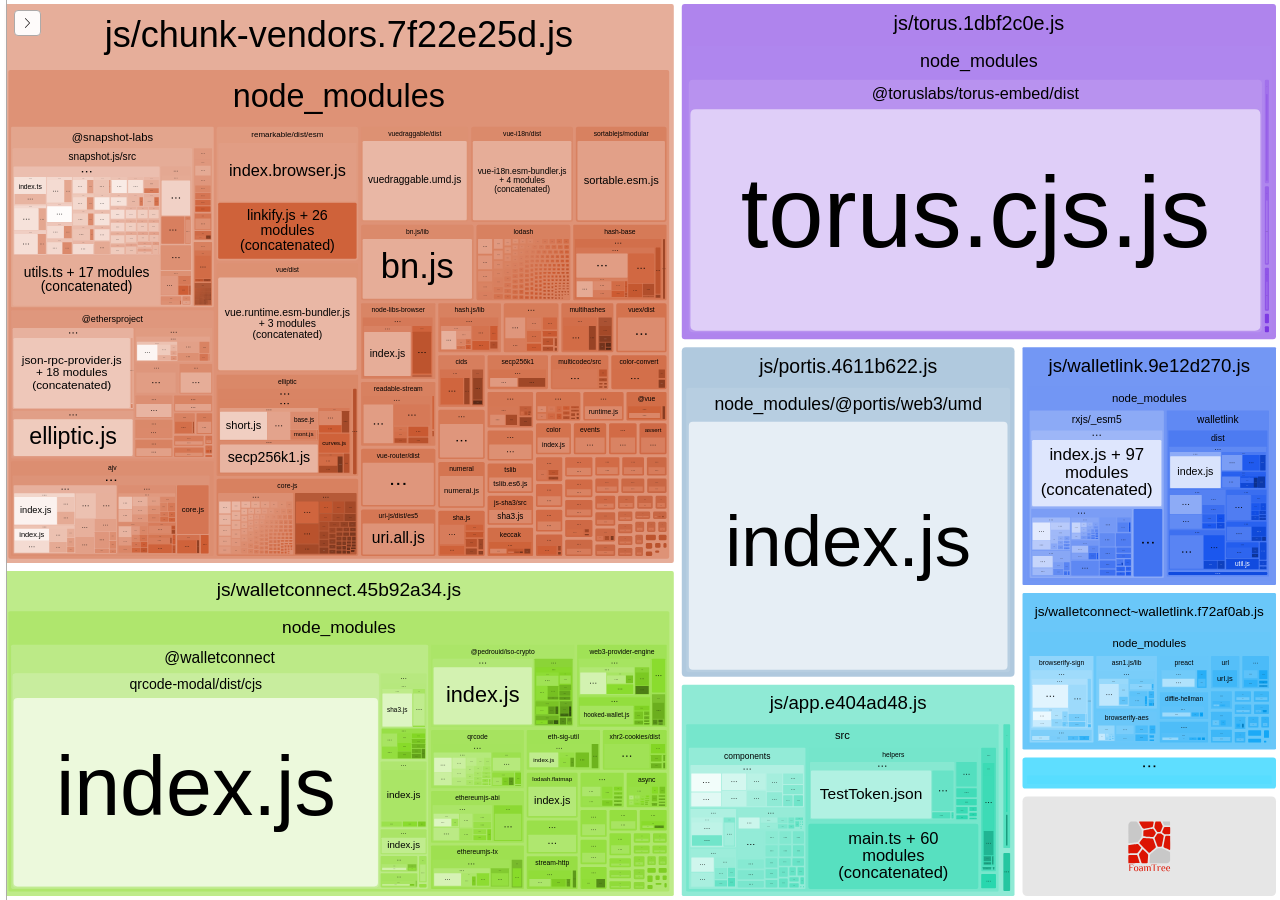
==== report.html @ adf76217 "Updates" ====
<!DOCTYPE html>
<html>
  <head>
    <meta charset="UTF-8"/>
    <meta name="viewport" content="width=device-width, initial-scale=1"/>
    <title>snapshot [1 Feb 2021 at 14:03]</title>
    <link rel="shortcut icon" href="[data-uri]" type="image/x-icon" />

    <script>
      window.enableWebSocket = false;
    </script>
    
  <!-- viewer.js -->
  <script>
    !function(e){var t={};function n(r){if(t[r])return t[r].exports;var i=t[r]={i:r,l:!1,exports:{}};return e[r].call(i.exports,i,i.exports,n),i.l=!0,i.exports}n.m=e,n.c=t,n.d=function(e,t,r){n.o(e,t)||Object.defineProperty(e,t,{enumerable:!0,get:r})},n.r=function(e){"undefined"!=typeof Symbol&&Symbol.toStringTag&&Object.defineProperty(e,Symbol.toStringTag,{value:"Module"}),Object.defineProperty(e,"__esModule",{value:!0})},n.t=function(e,t){if(1&t&&(e=n(e)),8&t)return e;if(4&t&&"object"==typeof e&&e&&e.__esModule)return e;var r=Object.create(null);if(n.r(r),Object.defineProperty(r,"default",{enumerable:!0,value:e}),2&t&&"string"!=typeof e)for(var i in e)n.d(r,i,function(t){return e[t]}.bind(null,i));return r},n.n=function(e){var t=e&&e.__esModule?function(){return e.default}:function(){return e};return n.d(t,"a",t),t},n.o=function(e,t){return Object.prototype.hasOwnProperty.call(e,t)},n.p="/",n(n.s=69)}([function(e,t,n){var r;
/*!
  Copyright (c) 2017 Jed Watson.
  Licensed under the MIT License (MIT), see
  http://jedwatson.github.io/classnames
*/!function(){"use strict";var n={}.hasOwnProperty;function i(){for(var e=[],t=0;t<arguments.length;t++){var r=arguments[t];if(r){var o=typeof r;if("string"===o||"number"===o)e.push(r);else if(Array.isArray(r)&&r.length){var a=i.apply(null,r);a&&e.push(a)}else if("object"===o)for(var s in r)n.call(r,s)&&r[s]&&e.push(s)}}return e.join(" ")}e.exports?(i.default=i,e.exports=i):void 0===(r=function(){return i}.apply(t,[]))||(e.exports=r)}()},function(e,t,n){var r=n(40);"string"==typeof r&&(r=[[e.i,r,""]]);var i={hmr:!0,transform:void 0,insertInto:void 0};n(3)(r,i);r.locals&&(e.exports=r.locals)},function(e,t,n){"use strict";e.exports=function(e){var t=[];return t.toString=function(){return this.map((function(t){var n=function(e,t){var n=e[1]||"",r=e[3];if(!r)return n;if(t&&"function"==typeof btoa){var i=(a=r,"/*# sourceMappingURL=data:application/json;charset=utf-8;base64,"+btoa(unescape(encodeURIComponent(JSON.stringify(a))))+" */"),o=r.sources.map((function(e){return"/*# sourceURL="+r.sourceRoot+e+" */"}));return[n].concat(o).concat([i]).join("\n")}var a;return[n].join("\n")}(t,e);return t[2]?"@media "+t[2]+"{"+n+"}":n})).join("")},t.i=function(e,n){"string"==typeof e&&(e=[[null,e,""]]);for(var r={},i=0;i<this.length;i++){var o=this[i][0];null!=o&&(r[o]=!0)}for(i=0;i<e.length;i++){var a=e[i];null!=a[0]&&r[a[0]]||(n&&!a[2]?a[2]=n:n&&(a[2]="("+a[2]+") and ("+n+")"),t.push(a))}},t}},function(e,t,n){var r,i,o={},a=(r=function(){return window&&document&&document.all&&!window.atob},function(){return void 0===i&&(i=r.apply(this,arguments)),i}),s=function(e,t){return t?t.querySelector(e):document.querySelector(e)},u=function(e){var t={};return function(e,n){if("function"==typeof e)return e();if(void 0===t[e]){var r=s.call(this,e,n);if(window.HTMLIFrameElement&&r instanceof window.HTMLIFrameElement)try{r=r.contentDocument.head}catch(i){r=null}t[e]=r}return t[e]}}(),l=null,c=0,h=[],f=n(29);function d(e,t){for(var n=0;n<e.length;n++){var r=e[n],i=o[r.id];if(i){i.refs++;for(var a=0;a<i.parts.length;a++)i.parts[a](r.parts[a]);for(;a<r.parts.length;a++)i.parts.push(m(r.parts[a],t))}else{var s=[];for(a=0;a<r.parts.length;a++)s.push(m(r.parts[a],t));o[r.id]={id:r.id,refs:1,parts:s}}}}function p(e,t){for(var n=[],r={},i=0;i<e.length;i++){var o=e[i],a=t.base?o[0]+t.base:o[0],s={css:o[1],media:o[2],sourceMap:o[3]};r[a]?r[a].parts.push(s):n.push(r[a]={id:a,parts:[s]})}return n}function g(e,t){var n=u(e.insertInto);if(!n)throw new Error("Couldn't find a style target. This probably means that the value for the 'insertInto' parameter is invalid.");var r=h[h.length-1];if("top"===e.insertAt)r?r.nextSibling?n.insertBefore(t,r.nextSibling):n.appendChild(t):n.insertBefore(t,n.firstChild),h.push(t);else if("bottom"===e.insertAt)n.appendChild(t);else{if("object"!=typeof e.insertAt||!e.insertAt.before)throw new Error("[Style Loader]\n\n Invalid value for parameter 'insertAt' ('options.insertAt') found.\n Must be 'top', 'bottom', or Object.\n (https://github.com/webpack-contrib/style-loader#insertat)\n");var i=u(e.insertAt.before,n);n.insertBefore(t,i)}}function b(e){if(null===e.parentNode)return!1;e.parentNode.removeChild(e);var t=h.indexOf(e);t>=0&&h.splice(t,1)}function v(e){var t=document.createElement("style");if(void 0===e.attrs.type&&(e.attrs.type="text/css"),void 0===e.attrs.nonce){var r=function(){0;return n.nc}();r&&(e.attrs.nonce=r)}return y(t,e.attrs),g(e,t),t}function y(e,t){Object.keys(t).forEach((function(n){e.setAttribute(n,t[n])}))}function m(e,t){var n,r,i,o;if(t.transform&&e.css){if(!(o="function"==typeof t.transform?t.transform(e.css):t.transform.default(e.css)))return function(){};e.css=o}if(t.singleton){var a=c++;n=l||(l=v(t)),r=C.bind(null,n,a,!1),i=C.bind(null,n,a,!0)}else e.sourceMap&&"function"==typeof URL&&"function"==typeof URL.createObjectURL&&"function"==typeof URL.revokeObjectURL&&"function"==typeof Blob&&"function"==typeof btoa?(n=function(e){var t=document.createElement("link");return void 0===e.attrs.type&&(e.attrs.type="text/css"),e.attrs.rel="stylesheet",y(t,e.attrs),g(e,t),t}(t),r=T.bind(null,n,t),i=function(){b(n),n.href&&URL.revokeObjectURL(n.href)}):(n=v(t),r=S.bind(null,n),i=function(){b(n)});return r(e),function(t){if(t){if(t.css===e.css&&t.media===e.media&&t.sourceMap===e.sourceMap)return;r(e=t)}else i()}}e.exports=function(e,t){if("undefined"!=typeof DEBUG&&DEBUG&&"object"!=typeof document)throw new Error("The style-loader cannot be used in a non-browser environment");(t=t||{}).attrs="object"==typeof t.attrs?t.attrs:{},t.singleton||"boolean"==typeof t.singleton||(t.singleton=a()),t.insertInto||(t.insertInto="head"),t.insertAt||(t.insertAt="bottom");var n=p(e,t);return d(n,t),function(e){for(var r=[],i=0;i<n.length;i++){var a=n[i];(s=o[a.id]).refs--,r.push(s)}e&&d(p(e,t),t);for(i=0;i<r.length;i++){var s;if(0===(s=r[i]).refs){for(var u=0;u<s.parts.length;u++)s.parts[u]();delete o[s.id]}}}};var x,w=(x=[],function(e,t){return x[e]=t,x.filter(Boolean).join("\n")});function C(e,t,n,r){var i=n?"":r.css;if(e.styleSheet)e.styleSheet.cssText=w(t,i);else{var o=document.createTextNode(i),a=e.childNodes;a[t]&&e.removeChild(a[t]),a.length?e.insertBefore(o,a[t]):e.appendChild(o)}}function S(e,t){var n=t.css,r=t.media;if(r&&e.setAttribute("media",r),e.styleSheet)e.styleSheet.cssText=n;else{for(;e.firstChild;)e.removeChild(e.firstChild);e.appendChild(document.createTextNode(n))}}function T(e,t,n){var r=n.css,i=n.sourceMap,o=void 0===t.convertToAbsoluteUrls&&i;(t.convertToAbsoluteUrls||o)&&(r=f(r)),i&&(r+="\n/*# sourceMappingURL=data:application/json;base64,"+btoa(unescape(encodeURIComponent(JSON.stringify(i))))+" */");var a=new Blob([r],{type:"text/css"}),s=e.href;e.href=URL.createObjectURL(a),s&&URL.revokeObjectURL(s)}},function(e,t,n){var r=n(32);"string"==typeof r&&(r=[[e.i,r,""]]);var i={hmr:!0,transform:void 0,insertInto:void 0};n(3)(r,i);r.locals&&(e.exports=r.locals)},function(e,t,n){"use strict";
/**
 * filesize
 *
 * @copyright 2018 Jason Mulligan <jason.mulligan@avoidwork.com>
 * @license BSD-3-Clause
 * @version 3.6.1
 */!function(t){var n=/^(b|B)$/,r={iec:{bits:["b","Kib","Mib","Gib","Tib","Pib","Eib","Zib","Yib"],bytes:["B","KiB","MiB","GiB","TiB","PiB","EiB","ZiB","YiB"]},jedec:{bits:["b","Kb","Mb","Gb","Tb","Pb","Eb","Zb","Yb"],bytes:["B","KB","MB","GB","TB","PB","EB","ZB","YB"]}},i={iec:["","kibi","mebi","gibi","tebi","pebi","exbi","zebi","yobi"],jedec:["","kilo","mega","giga","tera","peta","exa","zetta","yotta"]};function o(e){var t=arguments.length>1&&void 0!==arguments[1]?arguments[1]:{},o=[],a=0,s=void 0,u=void 0,l=void 0,c=void 0,h=void 0,f=void 0,d=void 0,p=void 0,g=void 0,b=void 0,v=void 0,y=void 0,m=void 0,x=void 0,w=void 0;if(isNaN(e))throw new Error("Invalid arguments");return l=!0===t.bits,v=!0===t.unix,u=t.base||2,b=void 0!==t.round?t.round:v?1:2,y=void 0!==t.separator&&t.separator||"",m=void 0!==t.spacer?t.spacer:v?"":" ",w=t.symbols||t.suffixes||{},x=2===u&&t.standard||"jedec",g=t.output||"string",h=!0===t.fullform,f=t.fullforms instanceof Array?t.fullforms:[],s=void 0!==t.exponent?t.exponent:-1,c=u>2?1e3:1024,(d=(p=Number(e))<0)&&(p=-p),(-1===s||isNaN(s))&&(s=Math.floor(Math.log(p)/Math.log(c)))<0&&(s=0),s>8&&(s=8),0===p?(o[0]=0,o[1]=v?"":r[x][l?"bits":"bytes"][s]):(a=p/(2===u?Math.pow(2,10*s):Math.pow(1e3,s)),l&&(a*=8)>=c&&s<8&&(a/=c,s++),o[0]=Number(a.toFixed(s>0?b:0)),o[1]=10===u&&1===s?l?"kb":"kB":r[x][l?"bits":"bytes"][s],v&&(o[1]="jedec"===x?o[1].charAt(0):s>0?o[1].replace(/B$/,""):o[1],n.test(o[1])&&(o[0]=Math.floor(o[0]),o[1]=""))),d&&(o[0]=-o[0]),o[1]=w[o[1]]||o[1],"array"===g?o:"exponent"===g?s:"object"===g?{value:o[0],suffix:o[1],symbol:o[1]}:(h&&(o[1]=f[s]?f[s]:i[x][s]+(l?"bit":"byte")+(1===o[0]?"":"s")),y.length>0&&(o[0]=o[0].toString().replace(".",y)),o.join(m))}o.partial=function(e){return function(t){return o(t,e)}},e.exports=o}("undefined"!=typeof window&&window)},function(e,t,n){var r=n(48);"string"==typeof r&&(r=[[e.i,r,""]]);var i={hmr:!0,transform:void 0,insertInto:void 0};n(3)(r,i);r.locals&&(e.exports=r.locals)},function(e,t,n){var r=n(37);"string"==typeof r&&(r=[[e.i,r,""]]);var i={hmr:!0,transform:void 0,insertInto:void 0};n(3)(r,i);r.locals&&(e.exports=r.locals)},function(e,t,n){var r=n(59),i=n(14),o=/[&<>"']/g,a=RegExp(o.source);e.exports=function(e){return(e=i(e))&&a.test(e)?e.replace(o,r):e}},function(e,t,n){var r=n(30);"string"==typeof r&&(r=[[e.i,r,""]]);var i={hmr:!0,transform:void 0,insertInto:void 0};n(3)(r,i);r.locals&&(e.exports=r.locals)},function(e,t,n){var r=n(31);"string"==typeof r&&(r=[[e.i,r,""]]);var i={hmr:!0,transform:void 0,insertInto:void 0};n(3)(r,i);r.locals&&(e.exports=r.locals)},function(e,t,n){var r=n(36);"string"==typeof r&&(r=[[e.i,r,""]]);var i={hmr:!0,transform:void 0,insertInto:void 0};n(3)(r,i);r.locals&&(e.exports=r.locals)},function(e,t,n){var r=n(61);"string"==typeof r&&(r=[[e.i,r,""]]);var i={hmr:!0,transform:void 0,insertInto:void 0};n(3)(r,i);r.locals&&(e.exports=r.locals)},function(e,t,n){var r=n(19).Symbol;e.exports=r},function(e,t,n){var r=n(56);e.exports=function(e){return null==e?"":r(e)}},function(e,t,n){var r=n(28);"string"==typeof r&&(r=[[e.i,r,""]]);var i={hmr:!0,transform:void 0,insertInto:void 0};n(3)(r,i);r.locals&&(e.exports=r.locals)},function(e,t,n){var r=n(38);"string"==typeof r&&(r=[[e.i,r,""]]);var i={hmr:!0,transform:void 0,insertInto:void 0};n(3)(r,i);r.locals&&(e.exports=r.locals)},function(e,t,n){var r=n(39);"string"==typeof r&&(r=[[e.i,r,""]]);var i={hmr:!0,transform:void 0,insertInto:void 0};n(3)(r,i);r.locals&&(e.exports=r.locals)},function(e,t){e.exports=function(e){var t=typeof e;return null!=e&&("object"==t||"function"==t)}},function(e,t,n){var r=n(42),i="object"==typeof self&&self&&self.Object===Object&&self,o=r||i||Function("return this")();e.exports=o},function(e,t,n){var r=n(44),i=n(47);e.exports=function(e){return"symbol"==typeof e||i(e)&&"[object Symbol]"==r(e)}},function(e,t){var n=RegExp("[\\u200d\\ud800-\\udfff\\u0300-\\u036f\\ufe20-\\ufe2f\\u20d0-\\u20ff\\ufe0e\\ufe0f]");e.exports=function(e){return n.test(e)}},function(e,t){
/**
 * Carrot Search FoamTree HTML5 (demo variant)
 * v3.4.5, 4fa198d722d767b68d0409e88290ea6de98d1eaa/4fa198d7, build FOAMTREE-SOFTWARE4-DIST-39, Jul 26, 2017
 * 
 * Carrot Search confidential.
 * Copyright 2002-2017, Carrot Search s.c, All Rights Reserved.
 */
!function(){var e,t=function(){var e,n=window.navigator.userAgent;try{window.localStorage.setItem("ftap5caavc","ftap5caavc"),window.localStorage.removeItem("ftap5caavc"),e=!0}catch(r){e=!1}return{of:function(){return/webkit/i.test(n)},mf:function(){return/Mac/.test(n)},lf:function(){return/iPad|iPod|iPhone/.test(n)},hf:function(){return/Android/.test(n)},ii:function(){return"ontouchstart"in window||!!window.DocumentTouch&&document instanceof window.DocumentTouch},hi:function(){return e},gi:function(){var e=document.createElement("canvas");return!(!e.getContext||!e.getContext("2d"))},Dd:function(e,n){return[].forEach&&t.gi()?e&&e():n&&n()}}}(),n=function(){function e(){return window.performance&&(window.performance.now||window.performance.mozNow||window.performance.msNow||window.performance.oNow||window.performance.webkitNow)||Date.now}var t=e();return{create:function(){return{now:(t=e(),function(){return t.call(window.performance)})};var t},now:function(){return t.call(window.performance)}}}();function r(){function r(){if(!u)throw"AF0";var e=n.now();0!==l&&(o.Kd=e-l),l=e,s=s.filter((function(e){return null!==e})),o.frames++;for(var t=0;t<s.length;t++){var r=s[t];null!==r&&(!0===r.ye.call(r.Yg)?s[t]=null:m.Sc(r.repeat)&&(r.repeat=r.repeat-1,0>=r.repeat&&(s[t]=null)))}s=s.filter((function(e){return null!==e})),u=!1,i(),0!==(e=n.now()-e)&&(o.Jd=e),o.totalTime+=e,o.Oe=1e3*o.frames/o.totalTime,l=0===s.length?0:n.now()}function i(){0<s.length&&!u&&(u=!0,a(r))}var o=this.rg={frames:0,totalTime:0,Jd:0,Kd:0,Oe:0};e=o;var a=t.lf()?function(e){window.setTimeout(e,0)}:window.requestAnimationFrame||window.webkitRequestAnimationFrame||window.mozRequestAnimationFrame||window.oRequestAnimationFrame||window.msRequestAnimationFrame||function(){var e=n.create();return function(t){var n=0;window.setTimeout((function(){var r=e.now();t(),n=e.now()-r}),16>n?16-n:0)}}(),s=[],u=!1,l=0;this.repeat=function(e,t,n){this.cancel(e),s.push({ye:e,Yg:n,repeat:t}),i()},this.d=function(e,t){this.repeat(e,1,t)},this.cancel=function(e){for(var t=0;t<s.length;t++){var n=s[t];null!==n&&n.ye===e&&(s[t]=null)}},this.k=function(){s=[]}}var i,o=t.Dd((function(){function e(){this.buffer=[],this.oa=0,this.Gc=m.extend({},s)}function t(e){return function(){var t,n=this.buffer,r=this.oa;for(n[r++]="call",n[r++]=e,n[r++]=arguments.length,t=0;t<arguments.length;t++)n[r++]=arguments[t];this.oa=r}}function n(e){return function(){return r[e].apply(r,arguments)}}(i=document.createElement("canvas")).width=1,i.height=1;var r=i.getContext("2d"),i=["font"],a="fillStyle globalAlpha globalCompositeOperation lineCap lineDashOffset lineJoin lineWidth miterLimit shadowBlur shadowColor shadowOffsetX shadowOffsetY strokeStyle textAlign textBaseline".split(" "),s={};return a.concat(i).forEach((function(e){s[e]=r[e]})),e.prototype.clear=function(){this.oa=0},e.prototype.Na=function(){return 0===this.oa},e.prototype.Ta=function(e){e instanceof o?function(e,t,n){for(var r=0,i=e.oa,o=e.buffer;r<n;)o[i++]=t[r++];e.oa=i}(e,this.buffer,this.oa):function(e,t,n,r){for(var i=0;i<n;)switch(t[i++]){case"set":e[t[i++]]=t[i++];break;case"setGlobalAlpha":e[t[i++]]=t[i++]*r;break;case"call":var o=t[i++];switch(t[i++]){case 0:e[o]();break;case 1:e[o](t[i++]);break;case 2:e[o](t[i++],t[i++]);break;case 3:e[o](t[i++],t[i++],t[i++]);break;case 4:e[o](t[i++],t[i++],t[i++],t[i++]);break;case 5:e[o](t[i++],t[i++],t[i++],t[i++],t[i++]);break;case 6:e[o](t[i++],t[i++],t[i++],t[i++],t[i++],t[i++]);break;case 7:e[o](t[i++],t[i++],t[i++],t[i++],t[i++],t[i++],t[i++]);break;case 8:e[o](t[i++],t[i++],t[i++],t[i++],t[i++],t[i++],t[i++],t[i++]);break;case 9:e[o](t[i++],t[i++],t[i++],t[i++],t[i++],t[i++],t[i++],t[i++],t[i++]);break;default:throw"CB0"}}}(e,this.buffer,this.oa,m.B(e.globalAlpha,1))},e.prototype.replay=e.prototype.Ta,e.prototype.d=function(){return new e},e.prototype.scratch=e.prototype.d,"arc arcTo beginPath bezierCurveTo clearRect clip closePath drawImage fill fillRect fillText lineTo moveTo putImageData quadraticCurveTo rect rotate scale setLineDash setTransform stroke strokeRect strokeText transform translate".split(" ").forEach((function(n){e.prototype[n]=t(n)})),["measureText","createLinearGradient","createRadialGradient","createPattern","getLineDash"].forEach((function(t){e.prototype[t]=n(t)})),["save","restore"].forEach((function(r){e.prototype[r]=function(e,t){return function(){e.apply(this,arguments),t.apply(this,arguments)}}(t(r),n(r))})),i.forEach((function(t){Object.defineProperty(e.prototype,t,{set:function(e){r[t]=e,this.Gc[t]=e;var n=this.buffer;n[this.oa++]="set",n[this.oa++]=t,n[this.oa++]=e},get:function(){return this.Gc[t]}})})),a.forEach((function(t){Object.defineProperty(e.prototype,t,{set:function(e){this.Gc[t]=e;var n=this.buffer;n[this.oa++]="globalAlpha"===t?"setGlobalAlpha":"set",n[this.oa++]=t,n[this.oa++]=e},get:function(){return this.Gc[t]}})})),e.prototype.roundRect=function(e,t,n,r,i){this.beginPath(),this.moveTo(e+i,t),this.lineTo(e+n-i,t),this.quadraticCurveTo(e+n,t,e+n,t+i),this.lineTo(e+n,t+r-i),this.quadraticCurveTo(e+n,t+r,e+n-i,t+r),this.lineTo(e+i,t+r),this.quadraticCurveTo(e,t+r,e,t+r-i),this.lineTo(e,t+i),this.quadraticCurveTo(e,t,e+i,t),this.closePath()},e.prototype.fillPolygonWithText=function(e,t,n,r,i){i||(i={});var a={sb:m.B(i.maxFontSize,D.Ea.sb),Zc:m.B(i.minFontSize,D.Ea.Zc),lineHeight:m.B(i.lineHeight,D.Ea.lineHeight),pb:m.B(i.horizontalPadding,D.Ea.pb),eb:m.B(i.verticalPadding,D.Ea.eb),tb:m.B(i.maxTotalTextHeight,D.Ea.tb),fontFamily:m.B(i.fontFamily,D.Ea.fontFamily),fontStyle:m.B(i.fontStyle,D.Ea.fontStyle),fontVariant:m.B(i.fontVariant,D.Ea.fontVariant),fontWeight:m.B(i.fontWeight,D.Ea.fontWeight),verticalAlign:m.B(i.verticalAlign,D.Ea.verticalAlign)},s=i.cache;if(s&&m.Q(i,"area")){s.jd||(s.jd=new o);var u=i.area,l=m.B(i.cacheInvalidationThreshold,.05);e=D.xe(a,this,r,e,z.q(e,{}),{x:t,y:n},i.allowForcedSplit||!1,i.allowEllipsis||!1,s,u,l,i.invalidateCache)}else e=D.Le(a,this,r,e,z.q(e,{}),{x:t,y:n},i.allowForcedSplit||!1,i.allowEllipsis||!1);return e.la?{fit:!0,lineCount:e.mc,fontSize:e.fontSize,box:{x:e.da.x,y:e.da.y,w:e.da.f,h:e.da.i},ellipsis:e.ec}:{fit:!1}},e})),a=t.Dd((function(){function e(e){this.O=e,this.d=[],this.Ib=[void 0],this.Nc=["#SIZE#px sans-serif"],this.Ld=[0],this.Md=[1],this.ie=[0],this.je=[0],this.ke=[0],this.Qd=[10],this.hc=[10],this.Sb=[this.Ib,this.Nc,this.hc,this.Ld,this.Md,this.ie,this.Qd,this.je,this.ke],this.ga=[1,0,0,1,0,0]}function t(e){var t=e.O,n=e.Sb[0].length-1;e.Ib[n]&&(t.setLineDash(e.Ib[n]),t.Tj=e.Ld[n]),t.miterLimit=e.Qd[n],t.lineWidth=e.Md[n],t.shadowBlur=e.ie[n],t.shadowOffsetX=e.je[n],t.shadowOffsetY=e.ke[n],t.font=e.Nc[n].replace("#SIZE#",e.hc[n].toString())}function n(e,t,n){return e*n[0]+t*n[2]+n[4]}function r(e,t,n){return e*n[1]+t*n[3]+n[5]}function i(e,t){for(var n=0;n<e.length;n++)e[n]*=t[0];return e}e.prototype.save=function(){this.d.push(this.ga.slice(0));for(var e=0;e<this.Sb.length;e++){var t=this.Sb[e];t.push(t[t.length-1])}this.O.save()},e.prototype.restore=function(){this.ga=this.d.pop();for(var e=0;e<this.Sb.length;e++)this.Sb[e].pop();this.O.restore(),t(this)},e.prototype.scale=function(e,n){(r=this.ga)[0]*=e,r[1]*=e,r[2]*=n,r[3]*=n;var r=this.ga,o=this.Sb,a=o[0].length-1,s=this.Ib[a];for(s&&i(s,r),s=2;s<o.length;s++){o[s][a]*=r[0]}t(this)},e.prototype.translate=function(e,t){var n=this.ga;n[4]+=n[0]*e+n[2]*t,n[5]+=n[1]*e+n[3]*t},["moveTo","lineTo"].forEach((function(t){e.prototype[t]=function(e){return function(t,i){var o=this.ga;return this.O[e].call(this.O,n(t,i,o),r(t,i,o))}}(t)})),["clearRect","fillRect","strokeRect","rect"].forEach((function(t){e.prototype[t]=function(e){return function(t,i,o,a){var s=this.ga;return this.O[e].call(this.O,n(t,i,s),r(t,i,s),o*s[0],a*s[3])}}(t)})),"fill stroke beginPath closePath clip createImageData createPattern getImageData putImageData getLineDash setLineDash".split(" ").forEach((function(t){e.prototype[t]=function(e){return function(){return this.O[e].apply(this.O,arguments)}}(t)})),[{vb:"lineDashOffset",zb:function(e){return e.Ld}},{vb:"lineWidth",zb:function(e){return e.Md}},{vb:"miterLimit",zb:function(e){return e.Qd}},{vb:"shadowBlur",zb:function(e){return e.ie}},{vb:"shadowOffsetX",zb:function(e){return e.je}},{vb:"shadowOffsetY",zb:function(e){return e.ke}}].forEach((function(t){Object.defineProperty(e.prototype,t.vb,{set:function(e){var n=t.zb(this);e*=this.ga[0],n[n.length-1]=e,this.O[t.vb]=e}})}));var o=/(\d+(?:\.\d+)?)px/;return Object.defineProperty(e.prototype,"font",{set:function(e){var t=o.exec(e);if(1<t.length){var n=this.hc.length-1;this.hc[n]=parseFloat(t[1]),this.Nc[n]=e.replace(o,"#SIZE#px"),this.O.font=this.Nc[n].replace("#SIZE#",(this.hc[n]*this.ga[0]).toString())}}}),"fillStyle globalAlpha globalCompositeOperation lineCap lineJoin shadowColor strokeStyle textAlign textBaseline".split(" ").forEach((function(t){Object.defineProperty(e.prototype,t,{set:function(e){this.O[t]=e}})})),e.prototype.arc=function(e,t,i,o,a,s){var u=this.ga;this.O.arc(n(e,t,u),r(e,t,u),i*u[0],o,a,s)},e.prototype.arcTo=function(e,t,i,o,a){var s=this.ga;this.O.arc(n(e,t,s),r(e,t,s),n(i,o,s),r(i,o,s),a*s[0])},e.prototype.bezierCurveTo=function(e,t,i,o,a,s){var u=this.ga;this.O.bezierCurveTo(n(e,t,u),r(e,t,u),n(i,o,u),r(i,o,u),n(a,s,u),r(a,s,u))},e.prototype.drawImage=function(e,t,i,o,a,s,u,l,c){function h(t,i,o,a){d.push(n(t,i,f)),d.push(r(t,i,f)),o=m.V(o)?e.width:o,a=m.V(a)?e.height:a,d.push(o*f[0]),d.push(a*f[3])}var f=this.ga,d=[e];m.V(s)?h(t,i,o,a):h(s,u,l,c),this.O.drawImage.apply(this.O,d)},e.prototype.quadraticCurveTo=function(e,t,i,o){var a=this.ga;this.O.quadraticCurveTo(n(e,t,a),r(e,t,a),n(i,o,a),r(i,o,a))},e.prototype.fillText=function(e,t,i,o){var a=this.ga;this.O.fillText(e,n(t,i,a),r(t,i,a),m.Sc(o)?o*a[0]:1e20)},e.prototype.setLineDash=function(e){e=i(e.slice(0),this.ga),this.Ib[this.Ib.length-1]=e,this.O.setLineDash(e)},e})),s=(i=!t.of()||t.lf()||t.hf()?1:7,{eh:function(){function e(e){e.beginPath(),u.le(e,l)}(a=document.createElement("canvas")).width=800,a.height=600;var t,r=a.getContext("2d"),o=a.width,a=a.height,s=0,l=[{x:0,y:100}];for(t=1;6>=t;t++)s=2*t*Math.PI/6,l.push({x:0+100*Math.sin(s),y:0+100*Math.cos(s)});t={polygonPlainFill:[e,function(e){e.fillStyle="rgb(255, 0, 0)",e.fill()}],polygonPlainStroke:[e,function(e){e.strokeStyle="rgb(128, 0, 0)",e.lineWidth=2,e.closePath(),e.stroke()}],polygonGradientFill:[e,function(e){var t=e.createRadialGradient(0,0,10,0,0,60);t.addColorStop(0,"rgb(255, 0, 0)"),t.addColorStop(1,"rgb(255, 255, 0)"),e.fillStyle=t,e.fill()}],polygonGradientStroke:[e,function(e){var t=e.createLinearGradient(-100,-100,100,100);t.addColorStop(0,"rgb(224, 0, 0)"),t.addColorStop(1,"rgb(32, 0, 0)"),e.strokeStyle=t,e.lineWidth=2,e.closePath(),e.stroke()}],polygonExposureShadow:[e,function(e){e.shadowBlur=50,e.shadowColor="rgba(0, 0, 0, 1)",e.fillStyle="rgba(0, 0, 0, 1)",e.globalCompositeOperation="source-over",e.fill(),e.shadowBlur=0,e.shadowColor="transparent",e.globalCompositeOperation="destination-out",e.fill()}],labelPlainFill:[function(e){e.fillStyle="#000",e.font="24px sans-serif",e.textAlign="center"},function(e){e.fillText("Some text",0,-16),e.fillText("for testing purposes",0,16)}]},s=100/Object.keys(t).length;var c,h=n.now(),f={};for(c in t){var d,p=t[c],g=n.now(),b=0;do{for(r.save(),r.translate(Math.random()*o,Math.random()*a),d=3*Math.random()+.5,r.scale(d,d),d=0;d<p.length;d++)p[d](r);r.restore(),b++,d=n.now()}while(d-g<s);f[c]=i*(d-g)/b}return f.total=n.now()-h,f}}),u={le:function(e,t){var n=t[0];e.moveTo(n.x,n.y);for(var r=t.length-1;0<r;r--)n=t[r],e.lineTo(n.x,n.y)},rj:function(e,t,n,r){var i,o,a,s,u,l=[],c=0,h=t.length;for(a=0;a<h;a++)i=t[a],o=t[(a+1)%h],i=z.d(i,o),i=Math.sqrt(i),l.push(i),c+=i;n=r*(n+.5*r*c/h),r={};c={};var f={};for(a=0;a<h;a++)i=t[a],o=t[(a+1)%h],s=t[(a+2)%h],u=l[(a+1)%h],u=Math.min(.5,n/u),z.Aa(1-u,o,s,c),z.Aa(u,o,s,f),0==a&&(s=Math.min(.5,n/l[0]),z.Aa(s,i,o,r),e.moveTo(r.x,r.y)),e.quadraticCurveTo(o.x,o.y,c.x,c.y),e.lineTo(f.x,f.y);return!0}};function l(e){function t(e){c[e].style.opacity=f*h[e]}function n(e){e.width=Math.round(o*e.n),e.height=Math.round(a*e.n)}function r(){return/relative|absolute|fixed/.test(window.getComputedStyle(i,null).getPropertyValue("position"))}var i,o,a,s,u,l=[],c={},h={},f=0;this.H=function(t){i=t,r()||(i.style.position="relative"),0!=i.clientWidth&&0!=i.clientHeight||I.Pa("element has zero dimensions: "+i.clientWidth+" x "+i.clientHeight+"."),i.innerHTML="",o=i.clientWidth,a=i.clientHeight,s=0!==o?o:void 0,u=0!==a?a:void 0,"embedded"===i.getAttribute("data-foamtree")&&I.Pa("visualization already embedded in the element."),i.setAttribute("data-foamtree","embedded"),e.c.p("stage:initialized",this,i,o,a)},this.lb=function(){i.removeAttribute("data-foamtree"),l=[],c={},e.c.p("stage:disposed",this,i)},this.k=function(){if(r()||(i.style.position="relative"),o=i.clientWidth,a=i.clientHeight,0!==o&&0!==a&&(o!==s||a!==u)){for(var t=l.length-1;0<=t;t--)n(l[t]);e.c.p("stage:resized",s,u,o,a),s=o,u=a}},this.fj=function(e,t){e.n=t,n(e)},this.oc=function(r,o,a){var s=document.createElement("canvas");return s.setAttribute("style","position: absolute; top: 0; bottom: 0; left: 0; right: 0; width: 100%; height: 100%; -webkit-touch-callout: none; -webkit-user-select: none; -moz-user-select: none; -ms-user-select: none; user-select: none;"),s.n=o,n(s),l.push(s),c[r]=s,h[r]=1,t(r),a||i.appendChild(s),e.c.p("stage:newLayer",r,s),s},this.kc=function(e,n){return m.V(n)||(h[e]=n,t(e)),h[e]},this.d=function(e){return m.V(e)||(f=e,m.Ga(c,(function(e,n){t(n)}))),f}}function c(e){function t(e,t,n){return y=!0,p.x=0,p.y=0,g.x=0,g.y=0,a=f,s.x=d.x,s.y=d.y,t(),u*=e,l=n?u/a:e,l=Math.max(.25/a,l),!0}function n(e,t){return t.x=e.x/f+d.x,t.y=e.y/f+d.y,t}function r(e,t,n,r,i,o,a,s,u){var l=(e-n)*(o-s)-(t-r)*(i-a);return!(1e-5>Math.abs(l))&&(u.x=((e*r-t*n)*(i-a)-(e-n)*(i*s-o*a))/l,u.y=((e*r-t*n)*(o-s)-(t-r)*(i*s-o*a))/l,!0)}var i,o,a=1,s={x:0,y:0},u=1,l=1,c=1,h={x:0,y:0},f=1,d={x:0,y:0},p={x:0,y:0},g={x:0,y:0},b={x:0,y:0,f:0,i:0},v={x:0,y:0,f:0,i:0,scale:1},y=!0;e.c.j("stage:initialized",(function(e,t,n,r){i=n,o=r,b.x=0,b.y=0,b.f=n,b.i=r,v.x=0,v.y=0,v.f=n,v.i=r,v.scale=1})),e.c.j("stage:resized",(function(e,t,n,r){function a(e){e.x*=l,e.y*=c}function u(e){a(e),e.f*=l,e.i*=c}i=n,o=r;var l=n/e,c=r/t;a(s),a(d),a(h),a(p),a(g),u(b),u(v)})),this.Yb=function(e,r){return t(r,(function(){n(e,h)}),!0)},this.Y=function(e,n){if(1==Math.round(1e4*n)/1e4){var i=b.x-d.x,o=b.y-d.y;return t(1,(function(){}),!0),this.d(-i,-o)}return t(n,(function(){for(var t=!1;!t;){t=Math.random();var n=Math.random(),i=Math.random(),o=Math.random();t=r(e.x+t*e.f,e.y+n*e.i,b.x+t*b.f,b.y+n*b.i,e.x+i*e.f,e.y+o*e.i,b.x+i*b.f,b.y+o*b.i,h)}}),!0)},this.sc=function(e,n){var a,s,u,l;return(a=e.f/e.i)<(s=i/o)?(u=e.i*s,l=e.i,a=e.x-.5*(u-e.f),s=e.y):a>s?(u=e.f,l=e.f*o/i,a=e.x,s=e.y-.5*(l-e.i)):(a=e.x,s=e.y,u=e.f,l=e.i),a-=u*n,u*=1+2*n,r(a,s-=l*n,d.x,d.y,a+u,s,d.x+i/f,d.y,h)?t(i/f/u,m.ta,!1):(y=!1,this.d(f*(d.x-a),f*(d.y-s)))},this.d=function(e,t){var n=Math.round(1e4*e)/1e4,r=Math.round(1e4*t)/1e4;return g.x+=n/f,g.y+=r/f,0!==n||0!==r},this.reset=function(e){return e&&this.content(0,0,i,o),this.Y({x:b.x+d.x,y:b.y+d.y,f:b.f/f,i:b.i/f},c/u)},this.Qb=function(e){c=Math.min(1,Math.round(1e4*(e||u))/1e4)},this.k=function(){return d.x<b.x?(b.x-d.x)*f:d.x+i/f>b.x+b.f?-(d.x+i/f-b.x-b.f)*f:0},this.A=function(){return d.y<b.y?(b.y-d.y)*f:d.y+o/f>b.y+b.i?-(d.y+o/f-b.y-b.i)*f:0},this.update=function(e){var t=Math.abs(Math.log(l));6>t?t=2:(t/=4,t+=3*t*(1<l?e:1-e)),t=1<l?Math.pow(e,t):1-Math.pow(1-e,t),f=a*(t=(y?t:1)*(l-1)+1),d.x=h.x-(h.x-s.x)/t,d.y=h.y-(h.y-s.y)/t,d.x-=p.x*(1-e)+g.x*e,d.y-=p.y*(1-e)+g.y*e,1===e&&(p.x=g.x,p.y=g.y),v.x=d.x,v.y=d.y,v.f=i/f,v.i=o/f,v.scale=f},this.S=function(e){return e.x=v.x,e.y=v.y,e.scale=v.scale,e},this.absolute=function(e,t){return n(e,t||{})},this.nd=function(e,t){var n=t||{};return n.x=(e.x-d.x)*f,n.y=(e.y-d.y)*f,n},this.Hc=function(e){return this.scale()<c/e},this.Rd=function(){return m.Fd(f,1)},this.scale=function(){return Math.round(1e4*f)/1e4},this.content=function(e,t,n,r){b.x=e,b.y=t,b.f=n,b.i=r},this.Jc=function(e,t){var n;for(n=e.length-1;0<=n;n--){var r=e[n];r.save(),r.scale(f,f),r.translate(-d.x,-d.y)}for(t(v),n=e.length-1;0<=n;n--)(r=e[n]).restore()}}var h=new function(){function e(e){if("hsl"==e.model||"hsla"==e.model)return e;var t,n=e.r/=255,r=e.g/=255,i=e.b/=255,o=Math.max(n,r,i),a=(o+(u=Math.min(n,r,i)))/2;if(o==u)t=u=0;else{var s=o-u,u=.5<a?s/(2-o-u):s/(o+u);switch(o){case n:t=(r-i)/s+(r<i?6:0);break;case r:t=(i-n)/s+2;break;case i:t=(n-r)/s+4}t/=6}return e.h=360*t,e.s=100*u,e.l=100*a,e.model="hsl",e}var t={h:0,s:0,l:0,a:1,model:"hsla"};this.Ba=function(n){return m.Tc(n)?e(h.Hg(n)):m.jc(n)?e(n):t},this.Hg=function(e){var n;return(n=/rgba\(\s*([^,\s]+)\s*,\s*([^,\s]+)\s*,\s*([^,\s]+)\s*,\s*([^,\s]+)\s*\)/.exec(e))&&5==n.length?{r:parseFloat(n[1]),g:parseFloat(n[2]),b:parseFloat(n[3]),a:parseFloat(n[4]),model:"rgba"}:(n=/hsla\(\s*([^,\s]+)\s*,\s*([^,%\s]+)%\s*,\s*([^,\s%]+)%\s*,\s*([^,\s]+)\s*\)/.exec(e))&&5==n.length?{h:parseFloat(n[1]),s:parseFloat(n[2]),l:parseFloat(n[3]),a:parseFloat(n[4]),model:"hsla"}:(n=/rgb\(\s*([^,\s]+)\s*,\s*([^,\s]+)\s*,\s*([^,\s]+)\s*\)/.exec(e))&&4==n.length?{r:parseFloat(n[1]),g:parseFloat(n[2]),b:parseFloat(n[3]),a:1,model:"rgb"}:(n=/hsl\(\s*([^,\s]+)\s*,\s*([^,\s%]+)%\s*,\s*([^,\s%]+)%\s*\)/.exec(e))&&4==n.length?{h:parseFloat(n[1]),s:parseFloat(n[2]),l:parseFloat(n[3]),a:1,model:"hsl"}:(n=/#([0-9a-fA-F]{2})([0-9a-fA-F]{2})([0-9a-fA-F]{2})/.exec(e))&&4==n.length?{r:parseInt(n[1],16),g:parseInt(n[2],16),b:parseInt(n[3],16),a:1,model:"rgb"}:(n=/#([0-9a-fA-F])([0-9a-fA-F])([0-9a-fA-F])/.exec(e))&&4==n.length?{r:17*parseInt(n[1],16),g:17*parseInt(n[2],16),b:17*parseInt(n[3],16),a:1,model:"rgb"}:t},this.Cg=function(e){function t(e,t,n){return 0>n&&(n+=1),1<n&&(n-=1),n<1/6?e+6*(t-e)*n:.5>n?t:n<2/3?e+(t-e)*(2/3-n)*6:e}if("rgb"==e.model||"rgba"==e.model)return Math.sqrt(e.r*e.r*.241+e.g*e.g*.691+e.b*e.b*.068)/255;var n,r;n=e.l/100;var i=e.s/100;if(r=e.h/360,0==e.Wj)n=e=r=n;else{var o=2*n-(i=.5>n?n*(1+i):n+i-n*i);n=t(o,i,r+1/3),e=t(o,i,r),r=t(o,i,r-1/3)}return Math.sqrt(65025*n*n*.241+65025*e*e*.691+65025*r*r*.068)/255},this.Ng=function(e){if(m.Tc(e))return e;if(!m.jc(e))return"#000";switch(e.model){case"hsla":return h.Ig(e);case"hsl":return h.Ac(e);case"rgba":return h.Lg(e);case"rgb":return h.Kg(e);default:return"#000"}},this.Lg=function(e){return"rgba("+(.5+e.r|0)+","+(.5+e.g|0)+","+(.5+e.b|0)+","+e.a+")"},this.Kg=function(e){return"rgba("+(.5+e.r|0)+","+(.5+e.g|0)+","+(.5+e.b|0)+")"},this.Ig=function(e){return"hsla("+(.5+e.h|0)+","+(.5+e.s|0)+"%,"+(.5+e.l|0)+"%,"+e.a+")"},this.Ac=function(e){return"hsl("+(.5+e.h|0)+","+(.5+e.s|0)+"%,"+(.5+e.l|0)+"%)"},this.Y=function(e,t,n){return"hsl("+(.5+e|0)+","+(.5+t|0)+"%,"+(.5+n|0)+"%)"}};function f(){var e,t=!1,n=[],r=this,i=new function(){this.N=function(i){return i&&(t?i.apply(r,e):n.push(i)),this},this.ih=function(e){return r=e,{then:this.N}}};this.J=function(){e=arguments;for(var i=0;i<n.length;i++)n[i].apply(r,e);return t=!0,this},this.L=function(){return i}}function d(e){var t=new f,n=e.length;if(0<e.length)for(var r=e.length-1;0<=r;r--)e[r].N((function(){0==--n&&t.J()}));else t.J();return t.L()}function p(e){var t=0;this.d=function(){t++},this.k=function(){0===--t&&e()},this.clear=function(){t=0},this.A=function(){return 0===t}}var g=function(e,t,n,r){return r=r||{},e=e.getBoundingClientRect(),r.x=t-e.left,r.y=n-e.top,r};function b(){var e=document,t={};this.addEventListener=function(n,r){var i=t[n];i||(i=[],t[n]=i),i.push(r),e.addEventListener(n,r)},this.d=function(){m.Ga(t,(function(t,n){for(var r=t.length-1;0<=r;r--)e.removeEventListener(n,t[r])}))}}function v(e){function n(e){return function(t){r(t)&&e.apply(this,arguments)}}function r(t){for(t=t.target;t;){if(t===e)return!0;t=t.parentElement}return!1}function i(e,t,n){o(e,n=n||{});for(var r=0;r<t.length;r++)t[r].call(e.target,n);return(void 0===n.Mb&&n.zi||"prevent"===n.Mb)&&e.preventDefault(),n}function o(t,n){return g(e,t.clientX,t.clientY,n),n.altKey=t.altKey,n.metaKey=t.metaKey,n.ctrlKey=t.ctrlKey,n.shiftKey=t.shiftKey,n.xb=3===t.which,n}var a=new b,s=[],u=[],l=[],c=[],h=[],f=[],d=[],p=[],v=[],y=[],m=[];this.d=function(e){s.push(e)},this.k=function(e){h.push(e)},this.ya=function(e){u.push(e)},this.Ba=function(e){l.push(e)},this.Pa=function(e){c.push(e)},this.Aa=function(e){m.push(e)},this.za=function(e){f.push(e)},this.Ja=function(e){d.push(e)},this.Y=function(e){p.push(e)},this.A=function(e){v.push(e)},this.S=function(e){y.push(e)},this.lb=function(){a.d()};var x,w,C,S,T={x:0,y:0},M={x:0,y:0},k=!1,j=!1;a.addEventListener("mousedown",n((function(t){if(t.target!==e){var n=i(t,l);M.x=n.x,M.y=n.y,T.x=n.x,T.y=n.y,k=!0,i(t,p),w=!1,x=window.setTimeout((function(){100>z.d(T,n)&&(window.clearTimeout(S),i(t,u),w=!0)}),400)}}))),a.addEventListener("mouseup",(function(e){if(i(e,c),k){if(j&&i(e,y),window.clearTimeout(x),!w&&!j&&r(e)){var t=function(e){var t={};return t.x=e.pageX,t.y=e.pageY,t}(e);C&&100>z.d(t,C)?i(e,h):i(e,s),C=t,S=window.setTimeout((function(){C=null}),350)}j=k=!1}})),a.addEventListener("mousemove",(function(e){var t=o(e,{});r(e)&&i(e,f,{type:"move"}),T.x=t.x,T.y=t.y,k&&!j&&100<z.d(M,T)&&(j=!0),j&&i(e,v,t)})),a.addEventListener("mouseout",n((function(e){i(e,d,{type:"out"})}))),a.addEventListener(void 0!==document.onmousewheel?"mousewheel":"MozMousePixelScroll",n((function(e){var n=e.wheelDelta,r=e.detail;i(e,m,{wd:(r?n?0<n/r/40*r?1:-1:-r/(t.mf()?40:19):n/40)/3,zi:!0})}))),a.addEventListener("contextmenu",n((function(e){e.preventDefault()})))}var y=function(){function e(e){return function(t){return Math.pow(t,e)}}function t(e){return function(t){return 1-Math.pow(1-t,e)}}function n(e){return function(t){return 1>(t*=2)?.5*Math.pow(t,e):1-.5*Math.abs(Math.pow(2-t,e))}}function r(e){return function(t){for(var n=0;n<e.length;n++)t=(0,e[n])(t);return t}}return{pa:function(e){switch(e){case"linear":return y.Jb;case"bounce":return y.Vg;case"squareIn":return y.og;case"squareOut":return y.Rb;case"squareInOut":return y.pg;case"cubicIn":return y.Zg;case"cubicOut":return y.ze;case"cubicInOut":return y.$g;case"quadIn":return y.Ri;case"quadOut":return y.Ti;case"quadInOut":return y.Si;default:return y.Jb}},Jb:function(e){return e},Vg:r([n(2),function(e){return 0===e?0:1===e?1:e*(e*(e*(e*(25.9425*e-85.88)+105.78)-58.69)+13.8475)}]),og:e(2),Rb:t(2),pg:n(2),Zg:e(3),ze:t(3),$g:n(3),Ri:e(2),Ti:t(2),Si:n(2),d:r}}(),m={V:function(e){return void 0===e},nf:function(e){return null===e},Sc:function(e){return"[object Number]"===Object.prototype.toString.call(e)},Tc:function(e){return"[object String]"===Object.prototype.toString.call(e)},Gd:function(e){return"function"==typeof e},jc:function(e){return e===Object(e)},Fd:function(e,t){return 1e-6>e-t&&-1e-6<e-t},jf:function(e){return m.V(e)||m.nf(e)||m.Tc(e)&&!/\S/.test(e)},Q:function(e,t){return e&&e.hasOwnProperty(t)},ob:function(e,t){if(e)for(var n=t.length-1;0<=n;n--)if(e.hasOwnProperty(t[n]))return!0;return!1},extend:function(e){return m.dh(Array.prototype.slice.call(arguments,1),(function(t){if(t)for(var n in t)t.hasOwnProperty(n)&&(e[n]=t[n])})),e},A:function(e,t){return e.map((function(e){return e[t]}),[])},dh:function(e,t,n){null!=e&&(e.forEach?e.forEach(t,n):m.Ga(e,t,n))},Ga:function(e,t,n){for(var r in e)if(e.hasOwnProperty(r)&&!1===t.call(n,e[r],r,e))break},B:function(){for(var e=0;e<arguments.length;e++){var t=arguments[e];if(!(m.V(t)||m.Sc(t)&&isNaN(t)||m.Tc(t)&&m.jf(t)))return t}},cg:function(e,t){var n=e.indexOf(t);0<=n&&e.splice(n,1)},ah:function(e,t,n){var r;return function(){var i=this,o=arguments,a=n&&!r;clearTimeout(r),r=setTimeout((function(){r=null,n||e.apply(i,o)}),t),a&&e.apply(i,o)}},defer:function(e){setTimeout(e,1)},k:function(e){return e},ta:function(){}},x=function(e,n,r){return t.hi()?function(){var t=n+":"+JSON.stringify(arguments),i=window.localStorage.getItem(t);return i&&(i=JSON.parse(i)),i&&Date.now()-i.t<r?i.v:(i=e.apply(this,arguments),window.localStorage.setItem(t,JSON.stringify({v:i,t:Date.now()})),i)}:e},w=function(e,t){function n(){var n=[];if(Array.isArray(e))for(var r=0;r<e.length;r++){var i=e[r];i&&n.push(i.apply(t,arguments))}else e&&n.push(e.apply(t,arguments));return n}return n.empty=function(){return 0===e.length&&!m.Gd(e)},n};function C(){var e={};this.j=function(t,n){var r=e[t];r||(r=[],e[t]=r),r.push(n)},this.p=function(t,n){var r=e[t];if(r)for(var i=Array.prototype.slice.call(arguments,1),o=0;o<r.length;o++)r[o].apply(this,i)}}var S=function(e){for(var t="",n=0;n<e.length;n++)t+=String.fromCharCode(1^e.charCodeAt(n));return t};function T(e){function t(t,n,r){var l,c=this,h=0;this.id=a++,this.name=r||"{unnamed on "+t+"}",this.target=function(){return t},this.Gb=function(){return-1!=u.indexOf(c)},this.start=function(){if(!c.Gb()){if(-1==u.indexOf(c)){var t=s.now();!0===c.xf(t)&&(u=u.slice()).push(c)}0<u.length&&e.repeat(i)}return this},this.stop=function(){for(o(c);l<n.length;l++){var e=n[l];e.jb&&e.Ya.call()}return this},this.eg=function(){l=void 0},this.xf=function(e){var t;if(h++,0!==n.length)for(m.V(l)?(t=n[l=0]).W&&t.W.call(t,e,h,c):t=n[l];l<n.length;){if(t.Ya&&t.Ya.call(t,e,h,c))return!0;t.Da&&t.Da.call(t,e,h,c),m.V(l)&&(l=-1),++l<n.length&&((t=n[l]).W&&t.W.call(t,e,h,c))}return!1}}function r(e){return m.V(e)?u.slice():u.filter((function(t){return t.target()===e}))}function i(){!function(){var e=s.now();u.forEach((function(t){!0!==t.xf(e)&&o(t)}))}(),0==u.length&&e.cancel(i)}function o(e){u=u.filter((function(t){return t!==e}))}var a=0,s=n.create(),u=[];this.d=function(){for(var e=u.length-1;0<=e;e--)u[e].stop();u=[]},this.D=function(){function e(){}function n(e){var t,n,r=e.target,i=e.duration,o=e.ca;this.W=function(){for(var i in t={},e.G)r.hasOwnProperty(i)&&(t[i]={start:m.V(e.G[i].start)?r[i]:m.Gd(e.G[i].start)?e.G[i].start.call(void 0):e.G[i].start,end:m.V(e.G[i].end)?r[i]:m.Gd(e.G[i].end)?e.G[i].end.call(void 0):e.G[i].end,P:m.V(e.G[i].P)?y.Jb:e.G[i].P});n=s.now()},this.Ya=function(){var e,a=s.now()-n;a=0===i?1:Math.min(i,a)/i;for(e in t){var u=t[e];r[e]=u.start+(u.end-u.start)*u.P(a)}return o&&o.call(r,a),1>a}}function i(e,t,n){this.jb=n,this.Ya=function(){return e.call(t),!1}}function o(e){var t;this.W=function(n,r){t=r+e},this.Ya=function(e,n){return n<t}}function a(e){var t;this.W=function(n){t=n+e},this.Ya=function(e){return e<t}}function u(e){this.W=function(){e.forEach((function(e){e.start()}))},this.Ya=function(){for(var t=0;t<e.length;t++)if(e[t].Gb())return!0;return!1}}return e.m=function(e,r){return new function(){function s(t,n,r,o){return n?(m.V(r)&&(r=e),t.Bb(new i(n,r,o))):t}var l=[];this.Bb=function(e){return l.push(e),this},this.fb=function(e){return this.Bb(new a(e))},this.oe=function(e){return this.Bb(new o(e||1))},this.call=function(e,t){return s(this,e,t,!1)},this.jb=function(e,t){return s(this,e,t,!0)},this.ia=function(t){return m.V(t.target)&&(t.target=e),this.Bb(new n(t))},this.Za=function(e){return this.Bb(new u(e))},this.eg=function(){return this.Bb({Ya:function(e,t){return t.eg(),!0}})},this.xa=function(){return new t(e,l,r)},this.start=function(){return this.xa().start()},this.Fg=function(){var e=new f;return this.oe().call(e.J).xa(),e.L()},this.bb=function(){var e=this.Fg();return this.start(),e}}},e.tc=function(t){return r(t).forEach((function(e){e.stop()})),e.m(t,void 0)},e}()}var M=function(){var e={He:function(e,t){if(e.e)for(var n=e.e,r=0;r<n.length;r++)t(n[r],r)},Kc:function(t,n){if(t.e)for(var r=t.e,i=0;i<r.length;i++)if(!1===e.Kc(r[i],n)||!1===n(r[i],i))return!1}};return e.F=e.Kc,e.Lc=function(t,n){if(t.e)for(var r=t.e,i=0;i<r.length;i++)if(!1===n(r[i],i)||!1===e.Lc(r[i],n))return!1},e.Fa=function(t,n){if(t.e)for(var r=t.e,i=0;i<r.length;i++)if(!1===e.Fa(r[i],n))return!1;return n(t)},e.Nj=e.Fa,e.xd=function(t,n){!1!==n(t)&&e.Lc(t,n)},e.Mc=function(t,n){var r=[];return e.Lc(t,(function(e){r.push(e)})),n?r.filter(n):r},e.Ge=function(e,t){for(var n=e.parent;n&&!1!==t(n);)n=n.parent},e.ki=function(e,t){for(var n=e.parent;n&&n!==t;)n=n.parent;return!!n},e}(),z=new function(){function e(e,t){var n=e.x-t.x,r=e.y-t.y;return n*n+r*r}function t(e,t,n){for(var r=0;r<e.length;r++){var i=z.za(e[r],e[r+1]||e[0],t,n,!0);if(i)return i}}return this.za=function(e,t,n,r,i){var o=e.x;e=e.y;var a=t.x-o;t=t.y-e;var s=n.x,u=n.y;n=r.x-s;var l=r.y-u;if(!(1e-12>=(r=a*l-n*t)&&-1e-12<=r)&&(n=((s-=o)*l-n*(u-=e))/r,0<=(r=(s*t-a*u)/r)&&(i||1>=r)&&0<=n&&1>=n))return{x:o+a*n,y:e+t*n}},this.Jg=function(e,t,n,r){var i=e.x;e=e.y;var o=t.x-i;t=t.y-e;var a=n.x;n=n.y;var s=r.x-a,u=o*(r=r.y-n)-s*t;if(!(1e-12>=u&&-1e-12<=u)&&(0<=(r=((a-i)*r-s*(n-e))/u)&&1>=r))return{x:i+o*r,y:e+t*r}},this.Bc=function(e,n,r){for(var i,o=z.k(n,{}),a=(l=z.k(r,{})).x-o.x,s=l.y-o.y,u=[],l=0;l<r.length;l++)i=r[l],u.push({x:i.x-a,y:i.y-s});for(r=[],i=[],l=0;l<e.length;l++){var c=e[l];(f=t(n,o,c))?(r.push(f),i.push(t(u,o,c))):(r.push(null),i.push(null))}for(l=0;l<e.length;l++)if(f=r[l],c=i[l],f&&c){n=e[l];u=o;var h=f.x-o.x,f=f.y-o.y;if(1e-12<(f=Math.sqrt(h*h+f*f))){h=n.x-o.x;var d=n.y-o.y;f=Math.sqrt(h*h+d*d)/f;n.x=u.x+f*(c.x-u.x),n.y=u.y+f*(c.y-u.y)}else n.x=u.x,n.y=u.y}for(l=0;l<e.length;l++)(i=e[l]).x+=a,i.y+=s},this.q=function(e,t){if(0!==e.length){var n,r,i,o;n=r=e[0].x,i=o=e[0].y;for(var a=e.length;0<--a;)n=Math.min(n,e[a].x),r=Math.max(r,e[a].x),i=Math.min(i,e[a].y),o=Math.max(o,e[a].y);return t.x=n,t.y=i,t.f=r-n,t.i=o-i,t}},this.A=function(e){return[{x:e.x,y:e.y},{x:e.x+e.f,y:e.y},{x:e.x+e.f,y:e.y+e.i},{x:e.x,y:e.y+e.i}]},this.k=function(e,t){for(var n=0,r=0,i=e.length,o=e[0],a=0,s=1;s<i-1;s++){var u=e[s],l=e[s+1],c=o.y+u.y+l.y,h=(u.x-o.x)*(l.y-o.y)-(l.x-o.x)*(u.y-o.y);n=n+h*(o.x+u.x+l.x),r=r+h*c,a=a+h}return t.x=n/(3*a),t.y=r/(3*a),t.ja=a/2,t},this.re=function(e,t){this.k(e,t),t.Ob=Math.sqrt(t.ja/Math.PI)},this.Va=function(e,t){for(var n=0;n<e.length;n++){var r=e[n],i=e[n+1]||e[0];if(0>(t.y-r.y)*(i.x-r.x)-(t.x-r.x)*(i.y-r.y))return!1}return!0},this.Mg=function(e,t,n){var r=e.x,i=t.x;if(e.x>t.x&&(r=t.x,i=e.x),i>n.x+n.f&&(i=n.x+n.f),r<n.x&&(r=n.x),r>i)return!1;var o=e.y,a=t.y,s=t.x-e.x;return 1e-7<Math.abs(s)&&(o=(a=(t.y-e.y)/s)*r+(e=e.y-a*e.x),a=a*i+e),o>a&&(r=a,a=o,o=r),a>n.y+n.i&&(a=n.y+n.i),o<n.y&&(o=n.y),o<=a},this.se=function(n,r,i,o,a){var s,u;function l(i,o,a){if(r.x===f.x&&r.y===f.y)return a;var l=t(n,r,f),h=Math.sqrt(e(l,r)/(i*i+o*o));return h<c?(c=h,s=l.x,u=l.y,0!==o?Math.abs(u-r.y)/Math.abs(o):Math.abs(s-r.x)/Math.abs(i)):a}o=m.B(o,.5),a=m.B(a,.5),i=m.B(i,1);var c=Number.MAX_VALUE;u=s=0;var h,f={x:0,y:0},d=o*i;return i*=1-o,o=1-a,f.x=r.x-d,f.y=r.y-a,h=l(d,a,h),f.x=r.x+i,f.y=r.y-a,h=l(i,a,h),f.x=r.x-d,f.y=r.y+o,h=l(d,o,h),f.x=r.x+i,f.y=r.y+o,l(i,o,h)},this.Eg=function(e,t){function n(e,t,n){var r=t.x,i=n.x;t=t.y;var o=i-r,a=(n=n.y)-t;return Math.abs(a*e.x-o*e.y-r*n+i*t)/Math.sqrt(o*o+a*a)}for(var r=e.length,i=n(t,e[r-1],e[0]),o=0;o<r-1;o++){var a=n(t,e[o],e[o+1]);a<i&&(i=a)}return i},this.Wb=function(e,t,n){var r;n={x:t.x+Math.cos(n),y:t.y-Math.sin(n)};var i=[],o=[],a=e.length;for(r=0;r<a;r++){if((s=z.Jg(e[r],e[(r+1)%a],t,n))&&(i.push(s),2==o.push(r)))break}if(2==i.length){var s=i[0],u=(i=i[1],o[0]),l=(o=o[1],[i,s]);for(r=u+1;r<=o;r++)l.push(e[r]);for(r=[s,i];o!=u;)o=(o+1)%a,r.push(e[o]);return e=[l,r],a=n.x-t.x,r=i.x-s.x,0===a&&(a=n.y-t.y,r=i.y-s.y),(0>a?-1:0<a?1:0)!=(0>r?-1:0<r?1:0)&&e.reverse(),e}},this.Aa=function(e,t,n,r){return r.x=e*(t.x-n.x)+n.x,r.y=e*(t.y-n.y)+n.y,r},this.d=e,this.qe=function(e,n,r){if(m.Sc(n))n=2*Math.PI*n/360;else{var i=z.q(e,{});switch(n){case"random":n=Math.random()*Math.PI*2;break;case"top":n=Math.atan2(-i.i,0);break;case"bottom":n=Math.atan2(i.i,0);break;case"topleft":n=Math.atan2(-i.i,-i.f);break;default:n=Math.atan2(i.i,i.f)}}return i=z.k(e,{}),z.Aa(r,t(e,i,{x:i.x+Math.cos(n),y:i.y+Math.sin(n)}),i,{})},this},k=new function(){function e(e,t){this.face=e,this.kd=t,this.pc=this.dd=null}function t(e,t,n){this.ma=[e,t,n],this.C=Array(3);var r=t.y-e.y,i=n.z-e.z,o=t.x-e.x;t=t.z-e.z;var a=n.x-e.x;e=n.y-e.y,this.Oa={x:r*i-t*e,y:t*a-o*i,z:o*e-r*a},this.kb=[],this.td=this.visible=!1}this.S=function(r){function o(t,n,r){var i,o,a=t.ma[0],u=(h=t.Oa).x,l=h.y,h=h.z,f=Array(c);for(i=(n=n.kb).length,s=0;s<i;s++)f[(o=n[s].kd).index]=!0,0>u*(o.x-a.x)+l*(o.y-a.y)+h*(o.z-a.z)&&e.d(t,o);for(i=(n=r.kb).length,s=0;s<i;s++)!0!==f[(o=n[s].kd).index]&&0>u*(o.x-a.x)+l*(o.y-a.y)+h*(o.z-a.z)&&e.d(t,o)}var a,s,u,l,c=r.length;for(a=0;a<c;a++)r[a].index=a,r[a].$b=null;var h,f=[];if(0<(h=function(){function n(e,n,r,i){var o=(n.y-e.y)*(r.z-e.z)-(n.z-e.z)*(r.y-e.y),a=(n.z-e.z)*(r.x-e.x)-(n.x-e.x)*(r.z-e.z),s=(n.x-e.x)*(r.y-e.y)-(n.y-e.y)*(r.x-e.x);return o*i.x+a*i.y+s*i.z>o*e.x+a*e.y+s*e.z?new t(e,n,r):new t(r,n,e)}function i(e,t,n,r){function i(e,t,n){return(e=e.ma)[((t=e[0]==t?0:e[1]==t?1:2)+1)%3]!=n?(t+2)%3:t}t.C[i(t,n,r)]=e,e.C[i(e,r,n)]=t}if(4>c)return 0;var o=r[0],a=r[1],s=r[2],u=r[3],l=n(o,a,s,u),h=n(o,s,u,a),d=n(o,a,u,s),p=n(a,s,u,o);for(i(l,h,s,o),i(l,d,o,a),i(l,p,a,s),i(h,d,u,o),i(h,p,s,u),i(d,p,u,a),f.push(l,h,d,p),o=4;o<c;o++)for(a=r[o],s=0;4>s;s++)l=(u=f[s]).ma[0],0>(h=u.Oa).x*(a.x-l.x)+h.y*(a.y-l.y)+h.z*(a.z-l.z)&&e.d(u,a);return 4}())){for(;h<c;){if((u=r[h]).$b){for(a=u.$b;null!==a;)a.face.visible=!0,a=a.pc;var d,p;a=0;e:for(;a<f.length;a++)if(l=f[a],!1===l.visible){var g=l.C;for(s=0;3>s;s++)if(!0===g[s].visible){d=l,p=s;break e}}l=[];g=[];var b=d,v=p;do{if(l.push(b),g.push(v),v=(v+1)%3,!1===b.C[v].visible)do{for(a=b.ma[v],b=b.C[v],s=0;3>s;s++)b.ma[s]==a&&(v=s)}while(!1===b.C[v].visible&&(b!==d||v!==p))}while(b!==d||v!==p);var y=null,m=null;for(a=0;a<l.length;a++){b=l[a],v=g[a];var x,w=b.C[v],C=b.ma[(v+1)%3],S=b.ma[v],T=C.y-u.y,M=S.z-u.z,z=C.x-u.x,k=C.z-u.z,j=S.x-u.x,L=S.y-u.y;0<i.length?((x=i.pop()).ma[0]=u,x.ma[1]=C,x.ma[2]=S,x.Oa.x=T*M-k*L,x.Oa.y=k*j-z*M,x.Oa.z=z*L-T*j,x.kb.length=0,x.visible=!1,x.td=!0):x={ma:[u,C,S],C:Array(3),Oa:{x:T*M-k*L,y:k*j-z*M,z:z*L-T*j},kb:[],visible:!1},f.push(x),b.C[v]=x,x.C[1]=b,null!==m&&(m.C[0]=x,x.C[2]=m),m=x,null===y&&(y=x),o(x,b,w)}for(m.C[0]=y,y.C[2]=m,a=[],s=0;s<f.length;s++)if(!0===(l=f[s]).visible){for(b=(g=l.kb).length,u=0;u<b;u++)y=(v=g[u]).dd,m=v.pc,null!==y&&(y.pc=m),null!==m&&(m.dd=y),null===y&&(v.kd.$b=m),n.push(v);l.td&&i.push(l)}else a.push(l);f=a}h++}for(a=0;a<f.length;a++)(l=f[a]).td&&i.push(l)}return{Je:f}},e.d=function(t,r){var i;0<n.length?((i=n.pop()).face=t,i.kd=r,i.pc=null,i.dd=null):i=new e(t,r),t.kb.push(i);var o=r.$b;null!==o&&(o.dd=i),i.pc=o,r.$b=i};for(var n=Array(2e3),r=0;r<n.length;r++)n[r]=new e(null,null);var i=Array(1e3);for(r=0;r<i.length;r++)i[r]={ma:Array(3),C:Array(3),Oa:{x:0,y:0,z:0},kb:[],visible:!1}},j=new function(){function e(e,n,r,i,o,a,s,u){var l=(e-r)*(a-u)-(n-i)*(o-s);return Math.abs(l)<t?void 0:{x:((e*i-n*r)*(o-s)-(e-r)*(o*u-a*s))/l,y:((e*i-n*r)*(a-u)-(n-i)*(o*u-a*s))/l}}var t=1e-12;return this.cb=function(n,r){for(var i=n[0],o=i.x,a=i.y,s=i.x,u=i.y,l=n.length-1;0<l;l--)i=n[l],o=Math.min(o,i.x),a=Math.min(a,i.y),s=Math.max(s,i.x),u=Math.max(u,i.y);if(s-o<3*r||u-a<3*r)i=void 0;else{e:{for(null==(i=!0)&&(i=!1),o=[],a=n.length,s=0;s<=a;s++){u=n[s%a],l=n[(s+1)%a];var c,h,f,d=n[(s+2)%a];c=l.x-u.x,h=l.y-u.y;var p=r*c/(f=Math.sqrt(c*c+h*h)),g=r*h/f;if(c=d.x-l.x,h=d.y-l.y,c=r*c/(f=Math.sqrt(c*c+h*h)),h=r*h/f,(u=e(u.x-g,u.y+p,l.x-g,l.y+p,l.x-h,l.y+c,d.x-h,d.y+c))&&(o.push(u),d=o.length,i&&3<=d&&(u=o[d-3],l=o[d-2],d=o[d-1],0>(l.x-u.x)*(d.y-u.y)-(d.x-u.x)*(l.y-u.y)))){i=void 0;break e}}o.shift(),i=3>o.length?void 0:o}if(!i)e:{for(o=n.slice(0),i=0;i<n.length;i++){if(s=n[i%n.length],d=(l=n[(i+1)%n.length]).x-s.x,a=l.y-s.y,d=r*d/(u=Math.sqrt(d*d+a*a)),u=r*a/u,a=s.x-u,s=s.y+d,u=l.x-u,l=l.y+d,0!=o.length){for(g=a-u,h=s-l,d=[],c=f=!0,p=void 0,p=0;p<o.length;p++){var b=g*(s-o[p].y)-(a-o[p].x)*h;b<=t&&b>=-t&&(b=0),d.push(b),0<b&&(f=!1),0>b&&(c=!1)}if(f)o=[];else if(!c){for(g=[],p=0;p<o.length;p++)h=(p+1)%o.length,f=d[p],c=d[h],0<=f&&g.push(o[p]),(0<f&&0>c||0>f&&0<c)&&g.push(e(o[p].x,o[p].y,o[h].x,o[h].y,a,s,u,l));o=g}}if(3>o.length){i=void 0;break e}}i=o}}return i},this},L=new function(){function e(e){for(var t=o=e[0].x,n=a=e[0].y,r=1;r<e.length;r++){var i=e[r],o=Math.min(o,i.x),a=Math.min(a,i.y);t=Math.max(t,i.x),n=Math.max(n,i.y)}return[{x:o+2*(e=t-o),y:a+2*(n-=a),f:0},{x:o+2*e,y:a-2*n,f:0},{x:o-2*e,y:a+2*n,f:0}]}this.S=function(t,n){function r(e){var t=[e[0]],n=e[0][0],r=e[0][1],i=e.length,o=1;e:for(;o<i;o++)for(var a=1;a<i;a++){var s=e[a];if(null!==s){if(s[1]===n){if(t.unshift(s),n=s[0],e[a]=null,t.length===i)break e;continue}if(s[0]===r&&(t.push(s),r=s[1],e[a]=null,t.length===i))break e}}return t[0][0]!=t[i-1][1]&&t.push([t[i-1][1],t[0][0]]),t}function i(e,t,n,r){var i,o=[],a=[],s=n.length,u=t.length,l=0,c=-1,h=-1,f=-1,d=null,p=r;for(r=0;r<s;r++){var g=(p+1)%s,b=n[p][0],v=n[g][0];if(z.d(b.ha,v.ha)>1e-12)if(b.ub&&v.ub){var y=[],m=[];for(i=0;i<u&&(c=(l+1)%u,!(d=z.za(t[l],t[c],b.ha,v.ha,!1))||(m.push(l),2!==y.push(d)));i++)l=c;if(2===y.length){if(c=y[1],b=(d=z.d(b.ha,y[0]))<(c=z.d(b.ha,c))?0:1,d=d<c?1:0,c=m[b],-1===h&&(h=c),-1!==f)for(;c!=f;)f=(f+1)%u,o.push(t[f]),a.push(null);o.push(y[b],y[d]),a.push(n[p][2],null),f=m[d]}}else if(b.ub&&!v.ub)for(i=0;i<u;i++){if(c=(l+1)%u,d=z.za(t[l],t[c],b.ha,v.ha,!1)){if(-1!==f)for(y=f;l!=y;)y=(y+1)%u,o.push(t[y]),a.push(null);o.push(d),a.push(n[p][2]),-1===h&&(h=l);break}l=c}else if(!b.ub&&v.ub)for(i=0;i<u;i++){if(c=(l+1)%u,d=z.za(t[l],t[c],b.ha,v.ha,!1)){o.push(b.ha,d),a.push(n[p][2],null),f=l;break}l=c}else o.push(b.ha),a.push(n[p][2]);p=g}if(0==o.length)a=o=null;else if(-1!==f)for(;h!=f;)f=(f+1)%u,o.push(t[f]),a.push(null);e.o=o,e.C=a}if(1===t.length)t[0].o=n.slice(0),t[0].C=[];else{var o,a;a=e(n);var s,u=[];for(o=0;o<a.length;o++)s=a[o],u.push({x:s.x,y:s.y,z:s.x*s.x+s.y*s.y-s.f});for(o=0;o<t.length;o++)(s=t[o]).o=null,u.push({x:s.x,y:s.y,z:s.x*s.x+s.y*s.y-s.f});var l=k.S(u).Je;for(function(){for(o=0;o<l.length;o++){var e=l[o],t=(i=e.ma)[0],n=i[1],r=i[2],i=t.x,a=t.y,s=(t=t.z,n.x),u=n.y,c=(n=n.z,r.x),h=r.y,f=(r=r.z,i*(u-h)+s*(h-a)+c*(a-u));e.ha={x:-(a*(n-r)+u*(r-t)+h*(t-n))/f/2,y:-(t*(s-c)+n*(c-i)+r*(i-s))/f/2}}}(),function(e){for(o=0;o<l.length;o++){var t=l[o];t.ub=!z.Va(e,t.ha)}}(n),u=function(e,t){var n,r=Array(t.length);for(n=0;n<r.length;n++)r[n]=[];for(n=0;n<e.length;n++){var i=e[n];if(!(0>i.Oa.z))for(var o=i.C,a=0;a<o.length;a++){var s=o[a];if(!(0>s.Oa.z)){var u=(l=i.ma)[(a+1)%3].index,l=l[a].index;2<u&&r[u-3].push([i,s,2<l?t[l-3]:null])}}}return r}(l,t),o=0;o<t.length;o++)if(0!==(s=u[o]).length){var c=t[o],h=(s=r(s)).length,f=-1;for(a=0;a<h;a++)s[a][0].ub&&(f=a);if(0<=f)i(c,n,s,f);else{f=[];var d=[];for(a=0;a<h;a++)z.d(s[a][0].ha,s[(a+1)%h][0].ha)>1e-12&&(f.push(s[a][0].ha),d.push(s[a][2]));c.o=f,c.C=d}c.o&&3>c.o.length&&(c.o=null,c.C=null)}}},this.zc=function(t,n){var r,i,o=!1,a=t.length;for(i=0;i<a;i++)null===(r=t[i]).o&&(o=!0),r.pe=r.f;if(o){o=e(n);var s,u,l=[];for(i=t.length,r=0;r<o.length;r++)s=o[r],l.push({x:s.x,y:s.y,z:s.x*s.x+s.y*s.y});for(r=0;r<i;r++)s=t[r],l.push({x:s.x,y:s.y,z:s.x*s.x+s.y*s.y});for(s=k.S(l).Je,o=Array(i),r=0;r<i;r++)o[r]={};for(l=s.length,r=0;r<l;r++)if(0<(u=s[r]).Oa.z){var c=u.ma,h=c.length;for(u=0;u<h-1;u++){var f=c[u].index-3,d=c[u+1].index-3;0<=f&&0<=d&&(o[f][d]=!0,o[d][f]=!0)}u=c[0].index-3,0<=d&&0<=u&&(o[d][u]=!0,o[u][d]=!0)}for(r=0;r<i;r++){u=o[r],s=t[r];var p;d=Number.MAX_VALUE,l=null;for(p in u)u=t[p],d>(c=z.d(s,u))&&(d=c,l=u);s.Uj=l,s.vf=Math.sqrt(d)}for(i=0;i<a;i++)r=t[i],p=Math.min(Math.sqrt(r.f),.95*r.vf),r.f=p*p;for(this.S(t,n),i=0;i<a;i++)(r=t[i]).pe!==r.f&&0<r.uc&&(p=Math.min(r.uc,r.pe-r.f),r.f+=p,r.uc-=p)}}},_=new function(){this.Dg=function(e){for(var t=0,n=(e=e.e).length,r=0;r<n;r++){var i=e[r];if(i.o){var o=i.x,a=i.y;z.k(i.o,i),t<(i=(0<(o-=i.x)?o:-o)+(0<(i=a-i.y)?i:-i))&&(t=i)}}return t},this.ya=function(e,t){var n,r,i,o,a=e.e;switch(t){case"random":return e.e[Math.floor(a.length*Math.random())];case"topleft":var s=(n=a[0]).x+n.y;for(o=1;o<a.length;o++)(i=(r=a[o]).x+r.y)<s&&(s=i,n=r);return n;case"bottomright":for(s=(n=a[0]).x+n.y,o=1;o<a.length;o++)(i=(r=a[o]).x+r.y)>s&&(s=i,n=r);return n;default:for(n=a[0],i=r=z.d(e,n),o=a.length-1;1<=o;o--)s=a[o],(r=z.d(e,s))<i&&(i=r,n=s);return n}},this.Ja=function(e,t,n){var r=e.e;if(r[0].C){var i,o,a=r.length;for(e=0;e<a;e++)r[e].ld=!1,r[e].ic=0;for(o=i=0,(a=[])[i++]=t||r[0],t=t.ic=0;o<i;)if(!(r=a[o++]).ld&&r.C){n(r,t++,r.ic),r.ld=!0;var s=r.C,u=s.length;for(e=0;e<u;e++){var l=s[e];l&&!0!==l.ld&&(0===l.ic&&(l.ic=r.ic+1),a[i++]=l)}}}else for(e=0;e<r.length;e++)n(r[e],e,1)}},D=function(){function e(e,o,u,c,d,p,g,b){var w=m.extend({},s,e);1>e.lineHeight&&(e.lineHeight=1),e=w.fontFamily;var C=w.fontStyle+" "+w.fontVariant+" "+w.fontWeight,S=w.sb,T=w.Zc,M=C+" "+e;w.Ne=M;var z={la:!1,mc:0,fontSize:0};if(o.save(),o.font=C+" "+x+"px "+e,o.textBaseline="middle",o.textAlign="center",t(o,w),u=u.trim(),v.text=u,function(e,t,n,r){for(var i,o,a=0;a<e.length;a++)e[a].y===t.y&&(void 0===i?i=a:o=a);void 0===o&&(o=i),i!==o&&e[o].x<e[i].x&&(a=i,i=o,o=a),r.o=e,r.q=t,r.vd=n,r.tf=i,r.uf=o}(c,d,p,y),/[\u3000-\u303f\u3040-\u309f\u30a0-\u30ff\uff00-\uff9f\u4e00-\u9faf\u3400-\u4dbf]/.test(u)?(r(v),n(o,v,M),i(w,v,y,T,S,!0,z)):(n(o,v,M),i(w,v,y,T,S,!1,z),!z.la&&(g&&(r(v),n(o,v,M)),b||g)&&(b&&(z.ec=!0),i(w,v,y,T,T,!0,z))),z.la){var k="",j=0,L=Number.MAX_VALUE,_=Number.MIN_VALUE;a(w,v,z.mc,z.fontSize,y,z.ec,(function(e,t){0<k.length&&t===l&&(k+=l),k+=e}),(function(e,t,n,r,i){r===f&&(k+=h),o.save(),o.translate(p.x,t),e=z.fontSize/x,o.scale(e,e),o.fillText(k,0,0),o.restore(),k=n,j<i&&(j=i),L>t&&(L=t),_<t&&(_=t)})),z.da={x:p.x-j/2,y:L-z.fontSize/2,f:j,i:_-L+z.fontSize},o.restore()}else o.clear&&o.clear();return z}function t(e,t){var n=t.Ne,r=u[n];void 0===r&&(r={},u[n]=r),r[l]=e.measureText(l).width,r[c]=e.measureText(c).width}function n(e,t,n){var r,i=t.text.split(/(\n|[ \f\r\t\v\u2028\u2029]+|\u00ad+|\u200b+)/),o=[],a=[],s=i.length>>>1;for(r=0;r<s;r++)o.push(i[2*r]),a.push(i[2*r+1]);for(2*r<i.length&&(o.push(i[2*r]),a.push(void 0)),n=u[n],r=0;r<o.length;r++)void 0===(s=n[i=o[r]])&&(s=e.measureText(i).width,n[i]=s);t.md=o,t.lg=a}function r(e){for(var t=e.text.split(/\s+/),n=[],r={".":!0,",":!0,";":!0,"?":!0,"!":!0,":":!0,"。":!0},i=0;i<t.length;i++){var o=t[i];if(3<o.length){for(var a=(a=(a="")+o.charAt(0))+o.charAt(1),s=2;s<o.length-2;s++){var u=o.charAt(s);r[u]||(a+=d),a+=u}a+=d,a+=o.charAt(o.length-2),a+=o.charAt(o.length-1),n.push(a)}else n.push(o)}e.text=n.join(l)}function i(e,t,n,r,i,o,s){var u=e.lineHeight,l=Math.max(e.eb,.001),c=e.tb,h=t.md,f=n.vd,d=n.q,p=void 0,g=void 0;switch(e.verticalAlign){case"top":f=d.y+d.i-f.y;break;case"bottom":f=f.y-d.y;break;default:f=2*Math.min(f.y-d.y,d.y+d.i-f.y)}if(0>=(c=Math.min(f,c*n.q.i)))s.la=!1;else{f=r,i=Math.min(i,c),d=Math.min(1,c/Math.max(20,t.md.length));do{var b=(f+i)/2,v=Math.min(h.length,Math.floor((c+b*(u-1-2*l))/(b*u))),y=void 0;if(0<v)for(var m=1,x=v;;){var w=Math.floor((m+x)/2);if(a(e,t,w,b,n,o&&b===r&&w===v,null,null)){if(m===(x=p=y=w))break}else if((m=w+1)>x)break}void 0!==y?f=g=b:i=b}while(i-f>d);void 0===g?(s.la=!1,s.fontSize=0):(s.la=!0,s.fontSize=g,s.mc=p,s.ec=o&&b===f)}}function a(e,t,n,r,i,o,a,s){var h=e.pb,f=r*(e.lineHeight-1),d=e.verticalAlign,v=Math.max(e.eb,.001);e=u[e.Ne];var y=t.md;t=t.lg;var m,w=i.o,C=i.vd,S=i.tf,T=i.uf;switch(d){case"top":i=C.y+r/2+r*v,m=1;break;case"bottom":i=C.y-(r*n+f*(n-1))+r/2-r*v,m=-1;break;default:i=C.y-(r*(n-1)/2+f*(n-1)/2),m=1}for(d=i,v=0;v<n;v++)p[2*v]=i-r/2,p[2*v+1]=i+r/2,i+=m*r,i+=m*f;for(;g.length<p.length;)g.push(Array(2));v=p,i=2*n,m=g;for(var M=w.length,z=S,k=(S=(S-1+M)%M,T),j=(T=(T+1)%M,0);j<i;){for(var L=v[j],_=w[S];_.y<L;)z=S,_=w[S=(S-1+M)%M];for(var D=w[T];D.y<L;)k=T,D=w[T=(T+1)%M];var O=w[z],A=w[k];D=A.x+(D.x-A.x)*(L-A.y)/(D.y-A.y);m[j][0]=O.x+(_.x-O.x)*(L-O.y)/(_.y-O.y),m[j][1]=D,j++}for(v=0;v<n;v++)w=2*v,m=(m=(i=C.x)-g[w][0])<(M=g[w][1]-i)?m:M,w=(M=i-g[w+1][0])<(w=g[w+1][1]-i)?M:w,b[v]=2*(m<w?m:w)-h*r;for(z=e[l]*r/x,m=e[c]*r/x,S=b[h=0],C=0,w=void 0,v=0;v<y.length;v++){if(i=y[v],k=t[v],C+(M=e[i]*r/x)<S&&y.length-v>=n-h&&"\n"!=w)C+=M," "===k&&(C+=z),a&&a(i,w);else{if(M>S&&(h!==n-1||!o))return!1;if(h+1>=n)return!!o&&(((n=S-C-m)>m||M>m)&&(0<(n=Math.floor(i.length*n/M))&&a&&a(i.substring(0,n),w)),a&&a(c,void 0),s&&s(h,d,i,w,C),!0);if(h++,s&&s(h,d,i,w,C),d+=r,d+=f,C=M," "===k&&(C+=z),M>(S=b[h])&&(h!==n||!o))return!1}w=k}return s&&s(h,d,void 0,void 0,C),!0}var s={sb:72,Zc:0,lineHeight:1.05,pb:1,eb:.5,tb:.9,fontFamily:"sans-serif",fontStyle:"normal",fontWeight:"normal",fontVariant:"normal",verticalAlign:"center"},u={},l=" ",c="…",h="‐",f="­",d="​",p=[],g=[],b=[],v={text:"",md:void 0,lg:void 0},y={o:void 0,q:void 0,vd:void 0,tf:0,uf:0},x=100;return{Le:e,xe:function(t,n,r,i,o,a,s,u,l,c,h,f){var d,p=0,g=0;return r=r.toString().trim(),!f&&l.result&&r===l.sg&&Math.abs(c-l.ue)/c<=h&&((d=l.result).la&&(p=a.x-l.zg,g=a.y-l.Ag,h=l.jd,n.save(),n.translate(p,g),h.Ta(n),n.restore())),d||((h=l.jd).clear(),(d=e(t,h,r,i,o,a,s,u)).la&&h.Ta(n),l.ue=c,l.zg=a.x,l.Ag=a.y,l.result=d,l.sg=r),d.la?{la:!0,mc:d.mc,fontSize:d.fontSize,da:{x:d.da.x+p,y:d.da.y+g,f:d.da.f,i:d.da.i},ec:d.ec}:{la:!1}},yi:function(){return{ue:0,zg:0,Ag:0,result:void 0,jd:new o,sg:void 0}},Ea:s}}(),O=new function(){function e(e,t){return function(r,i,o,a){function s(e,t,n,r,i){e.o=[{x:t,y:n},{x:t+r,y:n},{x:t+r,y:n+i},{x:t,y:n+i}]}var u=i.x,l=i.y,c=i.f;if(i=i.i,0!=r.length)if(1==r.length)r[0].x=u+c/2,r[0].y=l+i/2,r[0].Ed=0,o&&s(r[0],u,l,c,i);else{r=r.slice(0);for(var h=0,f=0;f<r.length;f++)h+=r[f].T;for(h=c*i/h,f=0;f<r.length;f++)r[f].vc=r[f].T*h;(function e(r,i,a,u,l){if(0!=r.length){var c,h,f,d,p=r.shift(),g=n(p);if(t(u,l)){c=i,f=g/u;do{d=(h=(g=p.shift()).vc)/f;var b=a,v=f;(h=g).x=c+d/2,h.y=b+v/2,o&&s(g,c,a,d,f),c+=d}while(0<p.length);return e(r,i,a+f,u,l-f)}c=a,d=g/l;do{b=c,v=f=(h=(g=p.shift()).vc)/d,(h=g).x=i+d/2,h.y=b+v/2,o&&s(g,i,c,d,f),c+=f}while(0<p.length);return e(r,i+d,a,u-d,l)}})(a=e(r,c,i,[[r.shift()]],a),u,l,c,i)}}}function t(e,t,r,i){function o(e){return Math.max(Math.pow(u*e/s,r),Math.pow(s/(u*e),i))}var a=n(e),s=a*a,u=t*t;for(t=o(e[0].vc),a=1;a<e.length;a++)t=Math.max(t,o(e[a].vc));return t}function n(e){for(var t=0,n=0;n<e.length;n++)t+=e[n].vc;return t}this.te=e((function(e,r,i,o,a){for(var s=1/(a=Math.pow(2,a)),u=r<i;0<e.length;){var l=o[o.length-1],c=e.shift(),h=u?r:i,f=u?a:s,d=u?s:a,p=t(l,h,f,d);l.push(c),p<(h=t(l,h,f,d))&&(l.pop(),o.push([c]),u?i-=n(l)/r:r-=n(l)/i,u=r<i)}return o}),(function(e,t){return e<t})),this.Xb=e((function(e,n,r,i,o){function a(e){if(1<i.length){for(var r=i[i.length-1],o=i[i.length-2].slice(0),a=0;a<r.length;a++)o.push(r[a]);t(o,n,s,u)<e&&i.splice(-2,2,o)}}for(var s=Math.pow(2,o),u=1/s;0<e.length;){if(o=t(r=i[i.length-1],n,s,u),0==e.length)return;var l=e.shift();r.push(l),o<t(r,n,s,u)&&(r.pop(),a(o),i.push([l]))}return a(t(i[i.length-1],n,s,u)),i}),(function(){return!0}))};function A(e){var t,n={},r=e.Ud;e.c.j("model:loaded",(function(e){t=e})),this.H=function(){e.c.p("api:initialized",this)},this.Dc=function(e,t,i,o){this.pd(n,t),this.qd(n,t),this.od(n,t,!1),o&&o(n),e(r,n,i)},this.ud=function(e,n,r,i,o,a,s){if(e){for(e=n.length-1;0<=e;e--){var u=n[e],l=m.extend({group:u.group},o);l[r]=i(u),a(l)}0<n.length&&s(m.extend({groups:M.Mc(t,i).map((function(e){return e.group}))},o))}},this.qd=function(e,t){return e.selected=t.selected,e.hovered=t.Eb,e.open=t.open,e.openness=t.Lb,e.exposed=t.U,e.exposure=t.ka,e.transitionProgress=t.ua,e.revealed=!t.ba.Na(),e.browseable=t.Qa?t.M:void 0,e.visible=t.ea,e.labelDrawn=t.ra&&t.ra.la,e},this.pd=function(e,t){var n=t.parent;return e.group=t.group,e.parent=n&&n.group,e.weightNormalized=t.xg,e.level=t.R-1,e.siblingCount=n&&n.e.length,e.hasChildren=!t.empty(),e.index=t.index,e.indexByWeight=t.Ed,e.description=t.description,e.attribution=t.na,e},this.od=function(e,t,n){if(e.polygonCenterX=t.K.x,e.polygonCenterY=t.K.y,e.polygonArea=t.K.ja,e.boxLeft=t.q.x,e.boxTop=t.q.y,e.boxWidth=t.q.f,e.boxHeight=t.q.i,t.ra&&t.ra.la){var r=t.ra.da;e.labelBoxLeft=r.x,e.labelBoxTop=r.y,e.labelBoxWidth=r.f,e.labelBoxHeight=r.i,e.labelFontSize=t.ra.fontSize}return n&&t.aa&&(e.polygon=t.aa.map((function(e){return{x:e.x,y:e.y}})),e.neighbors=t.C&&t.C.map((function(e){return e&&e.group}))),e}}var I=new function(){var e=window.console;this.Pa=function(e){throw"FoamTree: "+e},this.info=function(t){e.info("FoamTree: "+t)},this.warn=function(t){e.warn("FoamTree: "+t)}};function N(e){function t(t,r){t.e=[],t.La=!0;var o=i(r),a=0;if("flattened"==e.Ua&&0<r.length&&0<t.R){var s=r.reduce((function(e,t){return e+m.B(t.weight,1)}),0);(u=n(t.group,!1)).description=!0,u.T=s*e.cc,u.index=a++,u.parent=t,u.R=t.R+1,u.id=u.id+"_d",t.e.push(u)}for(s=0;s<r.length;s++){var u,l=r[s];if(0>=(u=m.B(l.weight,1))){if(!e.uj)continue;u=.9*o}(l=n(l,!0)).T=u,l.index=a,l.parent=t,l.R=t.R+1,t.e.push(l),a++}}function n(e,t){var n=new ee;return r(e),n.id=e.__id,n.group=e,t&&(l[e.__id]=n),n}function r(e){m.Q(e,"__id")||(Object.defineProperty(e,"__id",{enumerable:!1,configurable:!1,writable:!1,value:u}),u++)}function i(e){for(var t=Number.MAX_VALUE,n=0;n<e.length;n++){var r=e[n].weight;0<r&&t>r&&(t=r)}return t===Number.MAX_VALUE&&(t=1),t}function o(e){if(!e.empty()){var t,n=0;for(t=(e=e.e).length-1;0<=t;t--){var r=e[t].T;n<r&&(n=r)}for(t=e.length-1;0<=t;t--)(r=e[t]).xg=r.T/n}}function a(e){if(!e.empty()){e=e.e.slice(0).sort((function(e,t){return e.T<t.T?1:e.T>t.T?-1:e.index-t.index}));for(var t=0;t<e.length;t++)e[t].Ed=t}}function s(){for(var t=p.e.reduce((function(e,t){return e+t.T}),0),n=0;n<p.e.length;n++){var r=p.e[n];r.na&&(r.T=Math.max(.025,e.Ug)*t)}}var u,l,c,h,f,d=this,p=new ee;this.H=function(){return p},this.S=function(n){var r=n.group.groups,i=e.qi;return!!(!n.e&&!n.description&&r&&0<r.length&&f+r.length<=i)&&(f+=r.length,t(n,r),o(n),a(n),!0)},this.Y=function(e){p.group=e,p.Ca=!1,p.M=!1,p.Qa=!1,p.open=!0,p.Lb=1,u=function e(t,n){if(!t)return n;var r=Math.max(n,t.__id||0),i=t.groups;if(i&&0<i.length)for(var o=i.length-1;0<=o;o--)r=e(i[o],r);return r}(e,0)+1,l={},c={},h={},f=0,e&&(r(e),l[e.__id]=p,m.V(e.id)||(c[e.id]=e),function e(t){var n=t.groups;if(n)for(var i=0;i<n.length;i++){var o=n[i];r(o);var a=o.__id;l[a]=null,h[a]=t,a=o.id,m.V(a)||(c[a]=o),e(o)}}(e)),t(p,e&&e.groups||[]),function(e){if(!e.empty()){var t=n({attribution:!0});t.index=e.e.length,t.parent=e,t.R=e.R+1,t.na=!0,e.e.push(t)}}(p),o(p),s(),a(p)},this.update=function(){M.Fa(p,(function(e){if(!e.empty())for(var t=i((e=e.e).map((function(e){return e.group}))),n=0;n<e.length;n++){var r=e[n];r.T=0<r.group.weight?r.group.weight:.9*t}})),o(p),s(),a(p)},this.k=function(e){return function(){if(m.V(e)||m.nf(e))return[];if(Array.isArray(e))return e.map(d.d,d);if(m.jc(e)){if(m.Q(e,"__id"))return[d.d(e)];if(m.Q(e,"all")){var t=[];return M.F(p,(function(e){t.push(e)})),t}if(m.Q(e,"groups"))return d.k(e.groups)}return[d.d(e)]}().filter((function(e){return void 0!==e}))},this.d=function(e){if(m.jc(e)&&m.Q(e,"__id")){if(e=e.__id,m.Q(l,e)){if(null===l[e]){for(var t=h[e],n=[];t&&(t=t.__id,n.push(t),!l[t]);)t=h[t];for(t=n.length-1;0<=t;t--)this.S(l[n[t]])}return l[e]}}else if(m.Q(c,e))return this.d(c[e])},this.A=function(e,t,n){return{e:d.k(e),Ia:m.B(e&&e[t],!0),Ha:m.B(e&&e.keepPrevious,n)}}}function P(e,t,n){var r={};t.Ha&&M.F(e,(function(e){n(e)&&(r[e.id]=e)})),e=t.e,t=t.Ia;for(var i=e.length-1;0<=i;i--){var o=e[i];r[o.id]=t?o:void 0}var a=[];return m.Ga(r,(function(e){void 0!==e&&a.push(e)})),a}function E(e){function t(e,t){var n=e.ka;t.opacity=1,t.Ka=1,t.va=0>n?1-k.ei/100*n:1,t.wa=0>n?1-k.fi/100*n:1,t.fa=0>n?1+.5*n:1}function n(e){return e=e.ka,Math.max(.001,0===e?1:1+e*(k.Xa-1))}function r(t,n,r,c){var h=a();if(0===t.length&&!h)return(new f).J().L();var g=t.reduce((function(e,t){return e[t.id]=!0,e}),{}),m=[];if(t=[],C.reduce((function(e,t){return e||g[t.id]&&(!t.U||1!==t.ka)||!g[t.id]&&!t.parent.U&&(t.U||-1!==t.ka)}),!1)){var w=[],T={};C.forEach((function(e){g[e.id]&&(e.U||m.push(e),e.U=!0,M.Fa(e,(function(e){w.push(u(e,1)),T[e.id]=!0})))})),0<w.length?(M.F(p,(function(e){g[e.id]||(e.U&&m.push(e),e.U=!1),T[e.id]||w.push(u(e,-1))})),t.push(x.D.m({}).Za(w).call(l).bb()),i(g),t.push(o(h)),r&&(v.sc(S,k.Qc,k.Wa,y.pa(k.gc)),v.Qb())):(t.push(s(r)),n&&M.F(p,(function(e){e.U&&m.push(e)})))}return d(t).N((function(){b.ud(n,m,"exposed",(function(e){return e.U}),{indirect:c},e.options.Ef,e.options.Df)}))}function i(e){C.reduce(c(!0,void 0,(function(t){return t.U||e[t.id]})),h(S)),S.x-=S.f*(k.Xa-1)/2,S.y-=S.i*(k.Xa-1)/2,S.f*=k.Xa,S.i*=k.Xa}function o(t){return t||!v.Rd()?x.D.m(g).ia({duration:.7*k.Wa,G:{x:{end:S.x+S.f/2,P:y.pa(k.gc)},y:{end:S.y+S.i/2,P:y.pa(k.gc)}},ca:function(){e.c.p("foamtree:dirty",!0)}}).bb():(g.x=S.x+S.f/2,g.y=S.y+S.i/2,(new f).J().L())}function a(){return!!C&&C.reduce((function(e,t){return e||0!==t.ka}),!1)}function s(e){var t=[],n=[];return M.F(p,(function(e){0!==e.ka&&n.push(u(e,0,(function(){this.U=!1})))})),t.push(x.D.m({}).Za(n).bb()),v.content(0,0,T,z),e&&(t.push(v.reset(k.Wa,y.pa(k.gc))),v.Qb()),d(t)}function u(n,r,i){var o=x.D.m(n);return 0===n.ka&&0!==r&&o.call((function(){this.Cc(j),this.Ab(t)})),o.ia({duration:k.Wa,G:{ka:{end:r,P:y.pa(k.gc)}},ca:function(){p.I=!0,p.Ma=!0,e.c.p("foamtree:dirty",!0)}}),0===r&&o.call((function(){this.Nd(),this.nc(),this.fd(j),this.ed(t)})),o.call(i).xa()}function l(){var e=p.e.reduce(c(!1,j.Ub,void 0),h({})).da,t=k.Qc,n=Math.min(e.x,S.x-S.f*t),r=Math.max(e.x+e.f,S.x+S.f*(1+t)),i=Math.min(e.y,S.y-S.i*t);e=Math.max(e.y+e.i,S.y+S.i*(1+t));v.content(n,i,r-n,e-i)}function c(e,t,n){var r={};return function(i,o){if(!n||n(o)){for(var a,s=e&&o.aa||o.o,u=s.length-1;0<=u;u--)a=void 0!==t?t(o,s[u],r):s[u],i.$c=Math.min(i.$c,a.x),i.Od=Math.max(i.Od,a.x),i.ad=Math.min(i.ad,a.y),i.Pd=Math.max(i.Pd,a.y);i.da.x=i.$c,i.da.y=i.ad,i.da.f=i.Od-i.$c,i.da.i=i.Pd-i.ad}return i}}function h(e){return{$c:Number.MAX_VALUE,Od:Number.MIN_VALUE,ad:Number.MAX_VALUE,Pd:Number.MIN_VALUE,da:e}}var p,g,b,v,x,w,C,S,T,z,k=e.options,j={rf:function(e,t){return t.scale=n(e),!1},Tb:function(e,t){var r=n(e),i=g.x,o=g.y;t.translate(i,o),t.scale(r,r),t.translate(-i,-o)},Vb:function(e,t,r){e=n(e);var i=g.x,o=g.y;r.x=(t.x-i)/e+i,r.y=(t.y-o)/e+o},Ub:function(e,t,r){e=n(e);var i=g.x,o=g.y;return r.x=(t.x-i)*e+i,r.y=(t.y-o)*e+o,r}};e.c.j("stage:initialized",(function(e,t,n,r){g={x:n/2,y:r/2},S={x:0,y:0,f:T=n,i:z=r}})),e.c.j("stage:resized",(function(e,t,n,r){g.x*=n/e,g.y*=r/t,T=n,z=r})),e.c.j("api:initialized",(function(e){b=e})),e.c.j("zoom:initialized",(function(e){v=e})),e.c.j("model:loaded",(function(e,t){p=e,C=t})),e.c.j("model:childrenAttached",(function(e){C=e})),e.c.j("timeline:initialized",(function(e){x=e})),e.c.j("openclose:initialized",(function(e){w=e}));var L=["groupExposureScale","groupUnexposureScale","groupExposureZoomMargin"];e.c.j("options:changed",(function(e){m.ob(e,L)&&a()&&(i({}),v.Bj(S,k.Qc),v.Qb())})),this.H=function(){e.c.p("expose:initialized",this)},this.fc=function(e,t,n,i){var o=e.e.reduce((function(e,t){for(var n=t;n=n.parent;)e[n.id]=!0;return e}),{}),a=P(p,e,(function(e){return e.U&&!e.open&&!o[e.id]})),s=new f;return function(e,t){for(var n=e.reduce((function(e,t){return e[t.id]=t,e}),{}),r=e.length-1;0<=r;r--)M.F(e[r],(function(e){n[e.id]=void 0}));var i=[];m.Ga(n,(function(e){e&&M.Ge(e,(function(e){e.open||i.push(e)}))}));var o=[];return m.Ga(n,(function(e){e&&e.open&&o.push(e)})),r=[],0!==i.length&&r.push(w.Kb({e:i,Ia:!0,Ha:!0},t,!0)),d(r)}(a,t).N((function(){r(a.filter((function(e){return e.o&&e.aa})),t,n,i).N(s.J)})),s.L()}}function G(e){function t(t){function n(e,t){var n=Math.min(1,Math.max(0,e.ua));t.opacity=n,t.va=1,t.wa=n,t.Ka=n,t.fa=e.Hb}var i=e.options,u=i.pj,l=i.qj,c=i.mj,h=i.nj,d=i.oj,p=i.fe,g=u+l+c+h+d,b=0<g?p/g:0,v=[];if(s.hb(i.hg,i.gg,i.ig,i.jg,i.fg),0===b&&t.e&&t.M){for(p=t.e,g=0;g<p.length;g++){var m=p[g];m.ua=1,m.Hb=1,m.Ab(n),m.nc(),m.ed(n)}return t.I=!0,e.c.p("foamtree:dirty",0<b),(new f).J().L()}if(t.e&&t.M){_.Ja(t,_.ya(t,e.options.he),(function(t,o,f){t.Cc(s),t.Ab(n),f="groups"===e.options.ge?f:o,o=r.D.m(t).fb(f*b*u).ia({duration:b*l,G:{ua:{end:1,P:y.pa(i.lj)}},ca:function(){this.I=!0,e.c.p("foamtree:dirty",0<b)}}).xa(),f=r.D.m(t).fb(a?b*(c+f*h):0).ia({duration:a?b*d:0,G:{Hb:{end:1,P:y.Jb}},ca:function(){this.I=!0,e.c.p("foamtree:dirty",0<b)}}).xa(),t=r.D.m(t).Za([o,f]).oe().jb((function(){this.Nd(),this.nc(),this.fd(s),this.ed(n)})).xa(),v.push(t)})),o.d();var x=new f;return r.D.m({}).Za(v).call((function(){o.k(),x.J()})).start(),x.L()}return(new f).J().L()}var n,r,i=[],o=new p(m.ta);e.c.j("stage:initialized",(function(){})),e.c.j("stage:resized",(function(){})),e.c.j("stage:newLayer",(function(e,t){i.push(t)})),e.c.j("model:loaded",(function(e){n=e,o.clear()})),e.c.j("zoom:initialized",(function(){})),e.c.j("timeline:initialized",(function(e){r=e}));var a=!1;e.c.j("render:renderers:resolved",(function(e){a=e.labelPlainFill||!1}));var s=new function(){var e=0,t=0,n=0,r=0,i=0,o=0;this.hb=function(a,s,u,l,c){t=1-(e=1+s),n=u,r=l,i=c,o=a},this.rf=function(o,a){return a.scale=e+t*o.ua,0!==i||0!==n||0!==r},this.Tb=function(a,s){var u=e+t*a.ua,l=a.parent,c=o*a.x+(1-o)*l.x,h=o*a.y+(1-o)*l.y;s.translate(c,h),s.scale(u,u),u=1-a.ua,s.rotate(i*Math.PI*u),s.translate(-c,-h),s.translate(l.q.f*n*u,l.q.i*r*u)},this.Vb=function(i,a,s){var u=e+t*i.ua,l=o*i.x+(1-o)*i.parent.x,c=o*i.y+(1-o)*i.parent.y,h=1-i.ua;i=i.parent,s.x=(a.x-l)/u+l-i.q.f*n*h,s.y=(a.y-c)/u+c-i.q.i*r*h},this.Ub=function(i,a,s){var u=e+t*i.ua,l=o*i.x+(1-o)*i.parent.x,c=o*i.y+(1-o)*i.parent.y,h=1-i.ua;i=i.parent,s.x=(a.x-l)*u+l-i.q.f*n*h,s.y=(a.y-c)*u+c-i.q.i*r*h}};this.H=function(){},this.k=function(){function t(e,t){var n=Math.min(1,Math.max(0,e.ua));t.opacity=n,t.va=1,t.wa=n,t.Ka=n,t.fa=e.Hb}function i(e,t){var n=Math.min(1,Math.max(0,e.Zd));t.opacity=n,t.Ka=n,t.va=1,t.wa=1,t.fa=e.Hb}var u=e.options,l=u.Yd,c=u.Ii,h=u.Ji,f=u.Ki,d=u.Ei,p=u.Fi,g=u.Gi,b=u.Ai,v=u.Bi,m=u.Ci,x=d+p+g+b+v+m+c+h+f,w=0<x?l/x:0,C=[];return o.A()?s.hb(u.Oi,u.Mi,u.Pi,u.Qi,u.Li):s.hb(u.hg,u.gg,u.ig,u.jg,u.fg),_.Ja(n,_.ya(n,e.options.Ni),(function(n,o,l){var x="groups"===e.options.Hi?l:o;C.push(r.D.m(n).call((function(){this.Ab(t)})).fb(a?w*(d+x*p):0).ia({duration:a?w*g:0,G:{Hb:{end:0,P:y.Jb}},ca:function(){this.I=!0,e.c.p("foamtree:dirty",!0)}}).xa()),M.F(n,(function(t){C.push(r.D.m(t).call((function(){this.Cc(s),this.Ab(i)})).fb(w*(b+v*x)).ia({duration:w*m,G:{Zd:{end:0,P:y.Jb}},ca:function(){this.I=!0,e.c.p("foamtree:dirty",!0)}}).jb((function(){this.selected=!1,this.fd(s)})).xa())})),C.push(r.D.m(n).call((function(){this.Cc(s)})).fb(w*(c+h*x)).ia({duration:w*f,G:{ua:{end:0,P:y.pa(u.Di)}},ca:function(){this.I=!0,e.c.p("foamtree:dirty",!0)}}).jb((function(){this.selected=!1,this.fd(s)})).xa())})),r.D.m({}).Za(C).bb()},this.d=function(e){return t(e)}}function B(e){function t(e,t){var n,r=[];if(M.F(a,(function(t){if(t.e){var n=m.Q(e,t.id);t.open!==n&&(n||t.U||M.F(t,(function(e){if(e.U)return r.push(t),!1})))}})),0===r.length)return(new f).J().L();for(n=r.length-1;0<=n;n--)r[n].open=!1;var i=o.fc({e:r,Ia:!0,Ha:!0},t,!0,!0);for(n=r.length-1;0<=n;n--)r[n].open=!0;return i}function n(t,n,o){function u(t,n){t.Ab(l);var o=i.D.m(t).ia({duration:e.options.cd,G:{Lb:{end:n?1:0,P:y.ze}},ca:function(){this.I=!0,e.c.p("foamtree:dirty",!0)}}).call((function(){this.open=n,t.gb=!1})).jb((function(){this.nc(),this.ed(l),delete r[this.id]})).xa();return r[t.id]=o}function l(e,t){t.opacity=1-e.Lb,t.va=1,t.wa=1,t.fa=1,t.Ka=1}var c=[],h=[];return M.F(a,(function(e){if(e.M&&e.X){var n=m.Q(t,e.id),i=r[e.id];if(i&&i.Gb())i.stop();else if(e.open===n)return;e.gb=n,n||(e.open=n,e.Td=!1),h.push(e),c.push(u(e,n))}})),0<c.length?(e.c.p("openclose:changing"),i.D.m({}).Za(c).bb().N((function(){s.ud(n,h,"open",(function(e){return e.open}),{indirect:o},e.options.Mf,e.options.Lf)}))):(new f).J().L()}var r,i,o,a,s;e.c.j("api:initialized",(function(e){s=e})),e.c.j("model:loaded",(function(e){a=e,r={}})),e.c.j("timeline:initialized",(function(e){i=e})),e.c.j("expose:initialized",(function(e){o=e})),this.H=function(){e.c.p("openclose:initialized",this)},this.Kb=function(r,i,o){if("flattened"==e.options.Ua)return(new f).J().L();r=P(a,r,(function(e){return e.open||e.gb}));for(var s=new f,u=0;u<r.length;u++)r[u].gb=!0;0<r.length&&e.c.p("foamtree:attachChildren",r);var l=r.reduce((function(e,t){return e[t.id]=!0,e}),{});return t(l,i).N((function(){n(l,i,o).N(s.J)})),s.L()}}function R(e){function t(t,i){var o,a=P(n,t,(function(e){return e.selected}));for(M.F(n,(function(e){!0===e.selected&&(e.selected=!e.selected,e.I=!e.I,e.ab=!e.ab)})),o=a.length-1;0<=o;o--){var s=a[o];s.selected=!s.selected,s.I=!s.I,s.ab=!s.ab}var u=[];M.F(n,(function(e){e.I&&u.push(e)})),0<u.length&&e.c.p("foamtree:dirty",!1),r.ud(i,u,"selected",(function(e){return e.selected}),{},e.options.Of,e.options.Nf)}var n,r;e.c.j("api:initialized",(function(e){r=e})),e.c.j("model:loaded",(function(e){n=e})),this.H=function(){e.c.p("select:initialized",this)},this.select=function(e,n){return t(e,n)}}function F(e){function n(e){return function(t){e.call(this,{x:t.x,y:t.y,scale:t.scale,wd:t.delta,ctrlKey:t.ctrlKey,metaKey:t.metaKey,altKey:t.altKey,shiftKey:t.shiftKey,xb:t.secondary,touches:t.touches})}}function r(){function t(e){return function(t){return t.x*=A/u.clientWidth,t.y*=I/u.clientHeight,e(t)}}"external"!==G.gf&&("hammerjs"===G.gf&&m.Q(window,"Hammer")&&(U.H(u),U.m("tap",t(E.d),!0),U.m("doubletap",t(E.k),!0),U.m("hold",t(E.ya),!0),U.m("touch",t(E.Aa),!1),U.m("release",t(E.Ba),!1),U.m("dragstart",t(E.Y),!0),U.m("drag",t(E.A),!0),U.m("dragend",t(E.S),!0),U.m("transformstart",t(E.Va),!0),U.m("transform",t(E.Ja),!0),U.m("transformend",t(E.cb),!0)),D=new v(u),O=new b,D.d(t(E.d)),D.k(t(E.k)),D.ya(t(E.ya)),D.Ba(t(E.Aa)),D.Pa(t(E.Ba)),D.Y(t(E.Y)),D.A(t(E.A)),D.S(t(E.S)),D.za(t(E.za)),D.Ja(t(E.za)),D.Aa(t(E.Pa)),O.addEventListener("keyup",(function(t){var n=!1,r=void 0,i=G.Sf({keyCode:t.keyCode,preventDefault:function(){n=!0},preventOriginalEventDefault:function(){r="prevent"},allowOriginalEventDefault:function(){r="allow"}});"prevent"===r&&t.preventDefault(),(n=n||0<=i.indexOf(!1))||27===t.keyCode&&e.c.p("interaction:reset")})))}function i(){l.Hc(2)?e.c.p("interaction:reset"):l.normalize(G.wc,y.pa(G.xc))}function o(e){return function(){x.empty()||e.apply(this,arguments)}}function a(e,t,n){var r={},i={};return function(o){var a;switch(e){case"click":a=G.yf;break;case"doubleclick":a=G.zf;break;case"hold":a=G.Ff;break;case"hover":a=G.Gf;break;case"mousemove":a=G.If;break;case"mousewheel":a=G.Kf;break;case"mousedown":a=G.Hf;break;case"mouseup":a=G.Jf;break;case"dragstart":a=G.Cf;break;case"drag":a=G.Af;break;case"dragend":a=G.Bf;break;case"transformstart":a=G.Rf;break;case"transform":a=G.Pf;break;case"transformend":a=G.Qf}var u=!1,c=!a.empty(),h=l.absolute(o,r),f=(t||c)&&s(h),d=(t||c)&&function(e){var t=void 0,n=0;return M.Kc(x,(function(r){!0===r.open&&r.ea&&r.scale>n&&H(r,e)&&(t=r,n=r.scale)})),t}(h);c&&(c=f?f.group:null,h=f?f.Vb(h,i):h,o.Mb=void 0,a=a({type:e,group:c,topmostClosedGroup:c,bottommostOpenGroup:d?d.group:null,x:o.x,y:o.y,xAbsolute:h.x,yAbsolute:h.y,scale:m.B(o.scale,1),secondary:o.xb,touches:m.B(o.touches,1),delta:m.B(o.wd,0),ctrlKey:o.ctrlKey,metaKey:o.metaKey,altKey:o.altKey,shiftKey:o.shiftKey,preventDefault:function(){u=!0},preventOriginalEventDefault:function(){o.Mb="prevent"},allowOriginalEventDefault:function(){o.Mb="allow"}}),u=u||0<=a.indexOf(!1),f&&f.na&&"click"===e&&(u=!1)),u||n&&n({Ec:f,Wg:d},o)}}function s(e,t){var n;if("flattened"==G.Ua)n=function(e){return function e(t,n){var r=n.e;if(r){for(var i,o=-Number.MAX_VALUE,a=0;a<r.length;a++){var s=r[a];!s.description&&s.ea&&H(s,t)&&s.scale>o&&(i=s,o=s.scale)}var u;return i&&(u=e(t,i)),u||i}}(e,x)}(e);else{n=t||0;for(var r=N.length,i=void 0,o=0;o<r;o++){var a=N[o];a.scale>n&&!1===a.open&&a.ea&&H(a,e)&&(i=a,n=a.scale)}n=i}return n}var u,l,c,h,f,d,p,x,w,C,T,k,j,L,_,D,O,A,I,N,P=t.mf(),E=this,G=e.options,B=!1;e.c.j("stage:initialized",(function(e,t,n,i){u=t,A=n,I=i,r()})),e.c.j("stage:resized",(function(e,t,n,r){A=n,I=r})),e.c.j("stage:disposed",(function(){D.lb(),U.lb(),O.d()})),e.c.j("expose:initialized",(function(e){h=e})),e.c.j("zoom:initialized",(function(e){l=e})),e.c.j("openclose:initialized",(function(e){f=e})),e.c.j("select:initialized",(function(e){d=e})),e.c.j("titlebar:initialized",(function(e){p=e})),e.c.j("timeline:initialized",(function(e){c=e})),e.c.j("model:loaded",(function(e,t){x=e,N=t})),e.c.j("model:childrenAttached",(function(e){N=e})),this.H=function(){},this.Aa=o(a("mousedown",!1,(function(){l.vi()}))),this.Ba=o(a("mouseup",!1,void 0)),this.d=o(a("click",!0,(function(e,t){if(!t.xb&&!t.shiftKey){var n=e.Ec;n&&(n.na?document.location.href=S("iuuq;..b`ssnurd`sbi/bnl.gn`lusdd"):d.select({e:[n],Ia:!n.selected,Ha:t.metaKey||t.ctrlKey},!0))}}))),this.k=o(a("doubleclick",!0,(function(t,n){var r,i;n.xb||n.shiftKey?(r=t.Ec)&&(r.parent.U&&(r=r.parent),i={e:r.parent!==x?[r.parent]:[],Ia:!0,Ha:!1},d.select(i,!0),h.fc(i,!0,!0,!1)):(r=t.Ec)&&(i={e:[r],Ia:!0,Ha:!1},r.gb=!0,e.c.p("foamtree:attachChildren",[r]),h.fc(i,!0,!0,!1)),r&&c.D.m({}).fb(G.Wa/2).call((function(){f.Kb({e:M.Mc(x,(function(e){return e.Td&&!M.ki(r,e)})),Ia:!1,Ha:!0},!0,!0),r.Td=!0,f.Kb({e:[r],Ia:!(n.xb||n.shiftKey),Ha:!0},!0,!0)})).start()}))),this.ya=o(a("hold",!0,(function(e,t){var n,r=!(t.metaKey||t.ctrlKey||t.shiftKey||t.xb);(n=r?e.Ec:e.Wg)&&n!==x&&f.Kb({e:[n],Ia:r,Ha:!0},!0,!1)}))),this.Y=o(a("dragstart",!1,(function(e,t){w=t.x,C=t.y,T=Date.now(),B=!0}))),this.A=o(a("drag",!1,(function(e,t){if(B){var n=Date.now();L=Math.min(1,n-T),T=n;n=t.x-w;var r=t.y-C;l.ti(n,r),k=n,j=r,w=t.x,C=t.y}}))),this.S=o(a("dragend",!1,(function(){if(B){B=!1;var e=Math.sqrt(k*k+j*j)/L;4<=e?l.ui(e,k,j):l.wf()}}))),this.Va=o(a("transformstart",!1,(function(e,t){_=1,w=t.x,C=t.y})));var R=1,F=!1;this.Ja=o(a("transform",!1,(function(e,t){var n=t.scale-.01;l.Qg(t,n/_,t.x-w,t.y-C),_=n,w=t.x,C=t.y,R=_,F=F||2<t.touches}))),this.cb=o(a("transformend",!1,(function(){F&&.8>R?e.c.p("interaction:reset"):i(),F=!1}))),this.Pa=o(a("mousewheel",!1,function(){var e=m.ah((function(){i()}),300);return function(t,n){var r=G.Hj;1!==r&&(r=Math.pow(r,n.wd),P?(l.Rg(n,r),e()):l.Yb(n,r,G.wc,y.pa(G.xc)).N(i))}}())),this.za=o(function(){var t,n=void 0,r={},i=!1,o=a("hover",!1,(function(){n&&(n.Eb=!1,n.I=!0),t&&(t.Eb=!0,t.I=!0),p.update(t),e.c.p("foamtree:dirty",!1)})),u=a("mousemove",!1,void 0);return function(e){if("out"===e.type)i=(t=void 0)!==n;else if(l.absolute(e,r),n&&!n.open&&H(n,r)){var a=s(r,n.scale);a&&a!=n?(i=!0,t=a):i=!1}else t=s(r),i=t!==n;i&&(o(e),n=t,i=!1),n&&u(e)}}()),this.hb={click:n(this.d),doubleclick:n(this.k),hold:n(this.ya),mouseup:n(this.Ba),mousedown:n(this.Aa),dragstart:n(this.Y),drag:n(this.A),dragend:n(this.S),transformstart:n(this.Va),transform:n(this.Ja),transformend:n(this.cb),hover:n(this.za),mousewheel:n(this.Pa)};var U=function(){var e,t={};return{H:function(t){e=window.Hammer(t,{doubletap_interval:350,hold_timeout:400,doubletap_distance:10})},m:function(n,r,i){t[n]=r,e.on(n,function(e,t){return function(n){var r=(n=n.gesture).center;(r=g(u,r.pageX,r.pageY,{})).scale=n.scale,r.xb=1<n.touches.length,r.touches=n.touches.length,e.call(u,r),(void 0===r.Mb&&t||"prevent"===r.Mb)&&n.preventDefault()}}(r,i))},lb:function(){e&&m.Ga(t,(function(t,n){e.off(n,t)}))}}}(),H=function(){var e={};return function(t,n){return t.Vb(n,e),t.aa&&z.Va(t.aa,e)}}()}function U(e){function t(e,t,n,r){var i,o=0,a=[];for(i=0;i<t.length;i++){var s=Math.sqrt(z.d(t[i],t[(i+1)%t.length]));a.push(s),o+=s}for(i=0;i<a.length;i++)a[i]/=o;e[0].x=n.x,e[0].y=n.y;var u=s=o=0;for(i=1;i<e.length;i++){var l=e[i],c=.95*Math.pow(i/e.length,r);for(o=o+.3819;s<o;)s+=a[u],u=(u+1)%a.length;var h=1-(s-o)/a[d=(u-1+a.length)%a.length],f=t[d].x,d=t[d].y,p=t[u].x,g=t[u].y;f=(f-n.x)*c+n.x,d=(d-n.y)*c+n.y,p=(p-n.x)*c+n.x,g=(g-n.y)*c+n.y;l.x=f*(1-h)+p*h,l.y=d*(1-h)+g*h}}var n={random:{Fb:function(e,t){for(var n=0;n<e.length;n++){var r=e[n];r.x=t.x+Math.random()*t.f,r.y=t.y+Math.random()*t.i}},Zb:"box"},ordered:{Fb:function(e,t){var n=e.slice(0);r.lc&&n.sort(te),O.Xb(n,t,!1,r.ce)},Zb:"box"},squarified:{Fb:function(e,t){var n=e.slice(0);r.lc&&n.sort(te),O.te(n,t,!1,r.ce)},Zb:"box"},fisheye:{Fb:function(e,n,i){e=e.slice(0),r.lc&&e.sort(te),t(e,n,i,.25)},Zb:"polygon"},blackhole:{Fb:function(e,n,i){e=e.slice(0),r.lc&&e.sort(te).reverse(),t(e,n,i,1)},Zb:"polygon"}};n.order=n.ordered,n.treemap=n.squarified;var r=e.options;this.d=function(e,t,i){if(0<e.length){if("box"===(i=n[i.relaxationInitializer||i.initializer||r.gj||"random"]).Zb){var o=z.q(t,{});i.Fb(e,o),z.Bc(e,z.A(o),t)}else i.Fb(e,t,z.k(t,{}));for(o=e.length-1;0<=o;o--){if((i=e[o]).description){e=z.qe(t,r.Ic,r.bh),i.x=e.x,i.y=e.y;break}if(i.na){e=z.qe(t,r.ve,r.Sg),i.x=e.x,i.y=e.y;break}}}}}function H(e){var t,n=e.options,r=new V(e,this),i=new W(e,this),o={relaxed:r,ordered:i,squarified:i},a=o[e.options.Wc]||r;this.Bg=5e-5,e.c.j("model:loaded",(function(e){t=e})),e.c.j("options:changed",(function(e){e.layout&&m.Q(o,n.Wc)&&(a=o[n.Wc])})),this.step=function(e,t,n,r){return a.step(e,t,n,r)},this.complete=function(e){a.complete(e)},this.kf=function(e){return e===t||2*Math.sqrt(e.K.ja/(Math.PI*e.e.length))>=Math.max(n.Ve,5e-5)},this.yd=function(e,t){for(var r=Math.pow(n.Ra,e.R),i=n.mb*r,o=(r=n.Ad*r,e.e),s=o.length-1;0<=s;s--){var u=o[s];a.we(u,r);var l=u;l.aa=0<i?j.cb(l.o,i):l.o,l.aa&&(z.q(l.aa,l.q),z.re(l.aa,l.K)),u.e&&t.push(u)}},this.qc=function(e){a.qc(e)},this.Nb=function(e){a.Nb(e)}}function V(e,t){function n(e){if(e.e){e=e.e;for(var t=0;t<e.length;t++){var n=e[t];n.uc=n.rc*h.Rh}}}function r(e,r){t.kf(e)&&(e.u||(e.u=j.cb(e.o,h.Ad*Math.pow(h.Ra,e.R-1)),e.u&&"flattened"==h.Ua&&"stab"==h.dc&&s(e)),e.u&&(c.Nb(e),f.d(i(e),e.u,e.group),e.M=!0,r(e)),n(e))}function i(e){return"stab"==h.dc&&0<e.e.length&&e.e[0].description?e.e.slice(1):e.e}function o(e){var t=i(e);return L.S(t,e.u),L.zc(t,e.u),_.Dg(e)*Math.sqrt(l.K.ja/e.K.ja)}function a(e){return e<h.bg||1e-4>e}function s(e){var t=h.cc/(1+h.cc),n=z.q(e.u,{}),r={x:n.x,y:0},i=n.y,o=n.i,a=h.Ce*Math.pow(h.Ra,e.R-1),s=o*h.Be,u=h.Ic;"bottom"==u||0<=u&&180>u?(u=Math.PI,i+=o,o=-1):(u=0,o=1);for(var l,c=e.u,f=u,d=0,p=1,g=z.k(c,{}),b=g.ja,v=(t=b*t,0);d<p&&20>v++;){var y=(d+p)/2;r.y=n.y+n.i*y,l=z.Wb(c,r,f),z.k(l[0],g);var m=g.ja-t;if(.01>=Math.abs(m)/b)break;0<(0==f?1:-1)*m?p=y:d=y}z.q(l[0],n),(n.i<a||n.i>s)&&(r.y=n.i<a?i+o*Math.min(a,s):i+o*s,l=z.Wb(e.u,r,u)),e.e[0].o=l[0],e.u=l[1]}function u(e){e!==l&&2*Math.sqrt(e.K.ja/(Math.PI*e.e.length))<Math.max(.85*h.Ve,t.Bg)&&(e.M=!1,e.Ca=!1,e.Qa=!0,e.u=null)}var l,c=this,h=e.options,f=new U(e),d=0;e.c.j("model:loaded",(function(e){l=e,d=0})),this.step=function(e,n,s,c){function f(n){return n.M&&n.Ca?u(n):n.Qa&&n.o&&r(n,(function(){var t=i(n);L.S(t,n.u),L.zc(t,n.u),e(n)})),n.u&&n.M?(n.parent&&n.parent.Z||n.La?(l=o(n),c&&c(n),n.La=!a(l)&&!s,n.Z=!0):l=0,t.yd(n,g),l):0;var l}for(var p=0,g=[l];0<g.length;)p=Math.max(p,f(g.shift()));var b=a(p);return n&&function(e,t,n){d<e&&(d=e);var r=h.bg;h.Sd(t?1:1-(e-r)/(d-r||1),t,n),t&&(d=0)}(p,b,s),b},this.complete=function(e){for(var n=[l];0<n.length;){var i=n.shift();if(!i.M&&i.Qa&&i.o&&r(i,e),i.u){if(i.parent&&i.parent.Z||i.La){for(var s=1e-4>i.K.ja,u=0;!(a(o(i))||s&&32<u++););i.Z=!0,i.La=!1}t.yd(i,n)}}},this.qc=function(e){M.F(e,n)},this.we=function(e,t){if(e.M){var n=e.u;n&&(e.Xd=n),e.u=j.cb(e.o,t),e.u&&"flattened"==h.Ua&&"stab"==h.dc&&s(e),n&&!e.u&&(e.Z=!0),e.u&&e.Xd&&z.Bc(i(e),e.Xd,e.u)}},this.Nb=function(e){for(var t,n=i(e),r=e.ja,o=t=0;o<n.length;o++)t+=n[o].T;for(e.ak=t,e=0;e<n.length;e++)(o=n[e]).qg=o.f,o.rc=r/Math.PI*(0<t?o.T/t:1/n.length)}}function W(e,t){function n(e,n){if(t.kf(e)){if(!e.u||e.parent&&e.parent.Z){var r=a.Ad*Math.pow(a.Ra,e.R-1);e.u=z.A(function(e,t){var n=2*t;return e.x+=t,e.y+=t,e.f-=n,e.i-=n,e}(z.q(e.o,{}),r))}e.u&&(e.M=!0,n(e))}else e.M=!1,M.Fa(e,(function(e){e.u=null}))}function r(e){var t;"stab"==a.dc&&0<e.e.length&&e.e[0].description?(t=e.e.slice(1),function(e){function t(){r.o=z.A(i),r.x=i.x+i.f/2,r.y=i.y+i.i/2}var n=a.cc/(1+a.cc),r=e.e[0],i=z.q(e.u,{}),o=i.i,s=(n=Math.min(Math.max(o*n,a.Ce*Math.pow(a.Ra,e.R-1)),o*a.Be),a.Ic);"bottom"==s||0<=s&&180>s?(i.i=o-n,e.u=z.A(i),i.y+=o-n,i.i=n,t()):(i.i=n,t(),i.y+=n,i.i=o-n,e.u=z.A(i))}(e)):t=e.e,a.lc&&t.sort(te),"floating"==a.dc&&i(t,a.Ic,(function(e){return e.description})),i(t,a.ve,(function(e){return e.na}));var n=z.q(e.u,{});(s[a.Wc]||O.Xb)(t,n,!0,a.ce),e.La=!1,e.Z=!0,e.I=!0,e.Ma=!0}function i(e,t,n){for(var r=0;r<e.length;r++){var i=e[r];if(n(i)){e.splice(r,1),"topleft"==t||135<=t&&315>t?e.unshift(i):e.push(i);break}}}var o,a=e.options,s={squarified:O.te,ordered:O.Xb};e.c.j("model:loaded",(function(e){o=e})),this.step=function(e,t,n){return this.complete(e),t&&a.Sd(1,!0,n),!0},this.complete=function(e){for(var i=[o];0<i.length;){var a=i.shift();(!a.M||a.parent&&a.parent.Z)&&a.Qa&&a.o&&n(a,e),a.u&&((a.parent&&a.parent.Z||a.La)&&r(a),t.yd(a,i))}},this.Nb=this.qc=this.we=m.ta}var q,K,Y,Z,$=new function(){this.Gg=function(e){e.beginPath(),e.moveTo(3.2,497),e.bezierCurveTo(.1,495.1,0,494.1,0,449.6),e.bezierCurveTo(0,403.5,-.1,404.8,4.1,402.6),e.bezierCurveTo(5.2,402,7.4,401.4,9,401.2),e.bezierCurveTo(10.6,401,31.2,400.6,54.7,400.2),e.bezierCurveTo(99.5,399.4,101,399.5,104.6,402.3),e.bezierCurveTo(107.9,404.9,107.6,404,129.3,473.2),e.bezierCurveTo(131,478.6,132.9,484.4,133.4,486.1),e.bezierCurveTo(135.2,491.4,135.4,494.9,134,496.4),e.bezierCurveTo(132.8,497.7,131.7,497.7,68.6,497.7),e.bezierCurveTo(24.2,497.7,4,497.5,3.2,497),e.closePath(),e.fillStyle="rgba(220,20,3,1)",e.fill(),e.beginPath(),e.moveTo(162.1,497),e.bezierCurveTo(159.5,496.3,157.7,494.6,156.2,491.6),e.bezierCurveTo(155.5,490.3,148.7,469.4,141.1,445.2),e.bezierCurveTo(126.1,397.5,125.6,395.4,128.1,389.8),e.bezierCurveTo(129.5,386.7,164.1,339,168,334.9),e.bezierCurveTo(170.3,332.5,172.2,332.1,175.1,333.7),e.bezierCurveTo(176.1,334.2,189.3,347,204.3,362.1),e.bezierCurveTo(229.4,387.4,231.8,390,233.5,394),e.bezierCurveTo(235.2,397.8,235.4,399.2,235.4,404.3),e.bezierCurveTo(235.3,415,230.5,489.9,229.8,492.5),e.bezierCurveTo(228.4,497.5,229.2,497.4,194.7,497.5),e.bezierCurveTo(177.8,497.6,163.1,497.4,162.1,497),e.closePath(),e.fillStyle="rgba(220,20,3,1)",e.fill(),e.beginPath(),e.moveTo(258.7,497),e.bezierCurveTo(255.8,496.1,252.6,492.3,252,489.1),e.bezierCurveTo(251.4,484.8,256.8,405.2,258.1,401.1),e.bezierCurveTo(260.4,393.4,262.7,391.1,300.4,359.2),e.bezierCurveTo(319.9,342.6,337.7,327.9,339.9,326.5),e.bezierCurveTo(347.4,321.6,350.4,321,372,320.5),e.bezierCurveTo(393.4,320,400.5,320.4,407.5,322.5),e.bezierCurveTo(413.9,324.4,487.4,359.5,490.6,362.1),e.bezierCurveTo(492,363.3,493.9,365.8,495,367.7),e.lineTo(496.8,371.2),e.lineTo(497,419.3),e.bezierCurveTo(497.1,445.7,497,468,496.8,468.8),e.bezierCurveTo(496.2,471.6,489.6,480.8,485,485.3),e.bezierCurveTo(478.6,491.7,474.9,494.1,468.2,496),e.lineTo(462.3,497.7),e.lineTo(361.6,497.7),e.bezierCurveTo(303.1,497.6,259.9,497.3,258.7,497),e.closePath(),e.fillStyle="rgba(200,200,200,1)",e.fill(),e.beginPath(),e.moveTo(4.4,380.8),e.bezierCurveTo(2.9,380.2,1.7,379.8,1.6,379.8),e.bezierCurveTo(1.5,379.8,1.2,378.8,.7,377.6),e.bezierCurveTo(.2,376.1,0,361.6,0,331.2),e.bezierCurveTo(0,281.2,-.2,283.1,4.9,280.9),e.bezierCurveTo(7.1,279.9,19.3,278.2,54.8,274.1),e.bezierCurveTo(80.6,271.1,102.9,268.6,104.4,268.6),e.bezierCurveTo(105.8,268.6,109.1,269.4,111.7,270.4),e.bezierCurveTo(116,272.1,117.2,273.2,133.4,289.3),e.bezierCurveTo(150.9,306.8,153.4,310,153.4,314.5),e.bezierCurveTo(153.4,317.6,151.1,321.3,136.4,341.2),e.bezierCurveTo(109.4,377.8,111.6,375.3,105.4,378.1),e.lineTo(101.3,380),e.lineTo(75.7,380.5),e.bezierCurveTo(6.8,381.8,7.3,381.8,4.4,380.8),e.closePath(),e.fillStyle="rgba(220,20,3,1)",e.fill(),e.beginPath(),e.moveTo(243.5,372.4),e.bezierCurveTo(240.2,370.8,136.6,266.7,134.2,262.6),e.bezierCurveTo(132.1,259,131.7,254.9,133.2,251.3),e.bezierCurveTo(134.5,248.2,166.3,206,169.3,203.4),e.bezierCurveTo(172.6,200.5,178.5,198.4,183.2,198.4),e.bezierCurveTo(187.1,198.4,275.2,204.1,281.6,204.8),e.bezierCurveTo(289.7,205.7,294.6,208.7,297.6,214.6),e.bezierCurveTo(300.5,220.3,327.4,297.4,327.8,301.1),e.bezierCurveTo(328.3,305.7,326.7,310.4,323.4,314),e.bezierCurveTo(322,315.6,307.8,327.9,291.9,341.3),e.bezierCurveTo(256.2,371.4,256.6,371.2,253.9,372.5),e.bezierCurveTo(251.1,373.9,246.5,373.9,243.5,372.4),e.closePath(),e.fillStyle="rgba(220,20,3,1)",e.fill(),e.beginPath(),e.moveTo(489.3,339.1),e.bezierCurveTo(488.6,338.9,473.7,331.9,456.3,323.6),e.bezierCurveTo(435.9,313.9,423.8,307.8,422.4,306.4),e.bezierCurveTo(419.5,303.7,418,300.2,418,296.1),e.bezierCurveTo(418,292.5,438,185,439.3,181.6),e.bezierCurveTo(441.2,176.6,445.5,173.1,450.8,172.1),e.bezierCurveTo(456,171.2,487.1,169.2,489.6,169.7),e.bezierCurveTo(493.1,170.3,495.5,171.9,497,174.7),e.bezierCurveTo(498.1,176.7,498.2,181.7,498.4,253.2),e.bezierCurveTo(498.5,295.3,498.4,330.9,498.2,332.5),e.bezierCurveTo(497.5,337.4,493.7,340.2,489.3,339.1),e.closePath(),e.fillStyle="rgba(220,20,3,1)",e.fill(),e.beginPath(),e.moveTo(353.2,300.7),e.bezierCurveTo(350.4,299.8,347.9,297.9,346.5,295.6),e.bezierCurveTo(345.8,294.5,338.2,273.7,329.6,249.5),e.bezierCurveTo(314.6,207.1,314.1,205.3,314.1,200.4),e.bezierCurveTo(314.1,196.7,314.4,194.6,315.3,193),e.bezierCurveTo(316,191.7,322.5,181.6,329.8,170.6),e.bezierCurveTo(346.8,144.8,345.4,145.8,365.8,144.4),e.bezierCurveTo(380.9,143.4,385.7,143.7,390.6,146.3),e.bezierCurveTo(397.3,149.8,417.4,164.4,419.2,167),e.bezierCurveTo(422.4,171.8,422.4,171.8,410.6,234.4),e.bezierCurveTo(402.3,278.6,399.3,293.2,398.1,295.3),e.bezierCurveTo(395.4,300.1,393.7,300.5,373,300.9),e.bezierCurveTo(363.1,301.1,354.2,301,353.2,300.7),e.closePath(),e.fillStyle="rgba(220,20,3,1)",e.fill(),e.beginPath(),e.moveTo(6.2,259.9),e.bezierCurveTo(4.9,259.2,3.2,257.8,2.4,256.8),e.bezierCurveTo(1,254.9,1,254.8,.8,148.7),e.bezierCurveTo(.7,74,.9,40.8,1.4,36.7),e.bezierCurveTo(2.3,29.6,4.7,24.4,9.8,18.3),e.bezierCurveTo(14.1,13.1,20.9,7.3,25,5.3),e.bezierCurveTo(26.5,4.6,31,3.3,34.9,2.6),e.bezierCurveTo(41.3,1.3,44.2,1.2,68.5,1.4),e.lineTo(95.1,1.6),e.lineTo(99,3.5),e.bezierCurveTo(101.2,4.6,103.9,6.6,105.2,8.1),e.bezierCurveTo(107.7,11,153.1,88.2,155.8,94),e.bezierCurveTo(159.1,101.4,159.6,104.7,159.5,121.6),e.bezierCurveTo(159.5,147.8,158.4,177.2,157.3,181),e.bezierCurveTo(156.8,182.8,155.6,186.1,154.6,188.1),e.bezierCurveTo(152.6,192.2,119.5,237.2,115.1,241.8),e.bezierCurveTo(112.1,244.9,106.3,248.3,102,249.4),e.bezierCurveTo(99.2,250.1,13,261.1,10.1,261.1),e.bezierCurveTo(9.2,261.1,7.5,260.6,6.2,259.9),e.closePath(),e.fillStyle="rgba(200,200,200,1)",e.fill(),e.beginPath(),e.moveTo(234.1,183.4),e.bezierCurveTo(180.2,179.7,182.3,180,179.5,174.5),e.lineTo(178,171.4),e.lineTo(178.7,142.4),e.bezierCurveTo(179.4,114.8,179.5,113.3,180.9,110.4),e.bezierCurveTo(183.5,105,182.7,105.2,237.9,95.3),e.bezierCurveTo(285.1,86.7,287.9,86.3,291,87.1),e.bezierCurveTo(292.8,87.6,295.3,88.8,296.7,89.9),e.bezierCurveTo(299.1,91.8,321.9,124.4,325,130.3),e.bezierCurveTo(326.9,134,327.2,139.1,325.7,142.6),e.bezierCurveTo(324.5,145.5,302.5,179.1,300.2,181.5),e.bezierCurveTo(297,184.9,293.5,186.3,287.4,186.5),e.bezierCurveTo(284.4,186.6,260.4,185.2,234.1,183.4),e.closePath(),e.fillStyle="rgba(220,20,3,1)",e.fill(),e.beginPath(),e.moveTo(435.8,153.4),e.bezierCurveTo(434.8,153.1,433,152.3,431.7,151.6),e.bezierCurveTo(428.4,150,410.1,137.1,407,134.4),e.bezierCurveTo(404.1,131.8,402.7,128.3,403.2,125.1),e.bezierCurveTo(403.6,122.9,420.3,81.3,423,75.9),e.bezierCurveTo(424.7,72.6,426.6,70.4,429.3,68.9),e.bezierCurveTo(431.1,67.9,435,67.7,462.2,67.6),e.lineTo(493.1,67.3),e.lineTo(495.4,69.6),e.bezierCurveTo(497,71.3,497.8,72.8,498.1,75),e.bezierCurveTo(498.4,76.6,498.5,92.9,498.4,111.1),e.bezierCurveTo(498.2,141.2,498.1,144.3,497,146.3),e.bezierCurveTo(494.8,150.3,493.3,150.6,470.3,152.4),e.bezierCurveTo(448.6,154,438.8,154.3,435.8,153.4),e.closePath(),e.fillStyle="rgba(220,20,3,1)",e.fill(),e.beginPath(),e.moveTo(346.6,125.3),e.bezierCurveTo(345,124.5,342.6,122.6,341.4,121),e.bezierCurveTo(337.1,115.7,313,79.8,311.6,76.7),e.bezierCurveTo(309.4,71.7,309.3,68,311.2,58.2),e.bezierCurveTo(319.2,16.9,321.3,7.1,322.4,5.2),e.bezierCurveTo(323.1,4,324.7,2.4,326,1.6),e.bezierCurveTo(328.3,.3,329.4,.3,353.9,.3),e.bezierCurveTo(379.2,.3,379.5,.3,382.4,1.8),e.bezierCurveTo(384,2.7,386,4.5,386.9,5.9),e.bezierCurveTo(388.6,8.6,405.1,46.3,407.2,52.2),e.bezierCurveTo(408.7,56.3,408.8,60.7,407.7,64.1),e.bezierCurveTo(407.3,65.4,402.2,78.2,396.3,92.7),e.bezierCurveTo(382.6,126.3,384.1,124.6,366.6,126),e.bezierCurveTo(353.4,127.1,350,127,346.6,125.3),e.closePath(),e.fillStyle="rgba(220,20,3,1)",e.fill(),e.beginPath(),e.moveTo(179.2,85.6),e.bezierCurveTo(175.7,84.6,171.9,82,170,79.2),e.bezierCurveTo(167.2,75.2,130.6,12.4,129.3,9.3),e.bezierCurveTo(128.2,6.7,128.1,5.9,128.8,4.2),e.bezierCurveTo(130.5,0,125.2,.3,211.7,0),e.bezierCurveTo(255.3,-.1,292.2,0,293.9,.3),e.bezierCurveTo(297.7,.8,301.1,4,301.8,7.6),e.bezierCurveTo(302.3,10.5,293.9,55.2,291.9,59.6),e.bezierCurveTo(290.4,63,286.1,66.9,282.3,68.3),e.bezierCurveTo(279.6,69.3,193.5,85.1,185.5,86.1),e.bezierCurveTo(183.8,86.3,181,86.1,179.2,85.6),e.closePath(),e.fillStyle="rgba(220,20,3,1)",e.fill(),e.beginPath(),e.moveTo(431.9,47.7),e.bezierCurveTo(428.7,46.9,426.4,45.2,424.6,42.3),e.bezierCurveTo(421.8,37.8,409.2,7.7,409.2,5.5),e.bezierCurveTo(409.2,1.2,408,1.3,451.6,1.3),e.bezierCurveTo(495,1.3,494,1.2,496.1,5.4),e.bezierCurveTo(497,7.2,497.2,10.2,497,25.5),e.lineTo(496.8,43.5),e.lineTo(494.9,45.4),e.lineTo(493,47.3),e.lineTo(474.8,47.7),e.bezierCurveTo(450.1,48.3,434.5,48.3,431.9,47.7),e.closePath(),e.fillStyle="rgba(200,200,200,1)",e.fill(),e.beginPath(),e.moveTo(1.3,511.9),e.lineTo(1.3,514.3),e.lineTo(3.7,514.3),e.bezierCurveTo(7.2,514.4,9.5,515.5,10.6,517.6),e.bezierCurveTo(11.7,519.8,12.1,522.7,12,526.3),e.lineTo(12,591),e.lineTo(22.8,591),e.lineTo(22.8,553.2),e.lineTo(49.9,553.2),e.lineTo(49.9,548.5),e.lineTo(22.8,548.5),e.lineTo(22.8,516.7),e.lineTo(41.9,516.7),e.bezierCurveTo(46.7,516.7,50.4,517.8,52.9,520),e.bezierCurveTo(55.5,522.2,56.8,525.7,56.8,530.5),e.lineTo(59.2,530.5),e.lineTo(59.2,521.5),e.bezierCurveTo(59.3,519,58.7,516.8,57.3,514.9),e.bezierCurveTo(55.9,513,53.1,512,49,511.9),e.closePath(),e.fillStyle="rgba(220,20,3,1)",e.fill(),e.beginPath(),e.moveTo(107.6,562.8),e.bezierCurveTo(107.6,569.9,106.2,575.7,103.5,580.3),e.bezierCurveTo(100.8,584.8,97.2,587.2,92.7,587.4),e.bezierCurveTo(88.1,587.2,84.5,584.8,81.8,580.3),e.bezierCurveTo(79.1,575.7,77.8,569.9,77.7,562.8),e.bezierCurveTo(77.8,555.8,79.1,550,81.8,545.4),e.bezierCurveTo(84.5,540.8,88.1,538.4,92.7,538.3),e.bezierCurveTo(97.2,538.4,100.8,540.8,103.5,545.4),e.bezierCurveTo(106.2,550,107.6,555.8,107.6,562.8),e.moveTo(66.3,562.8),e.bezierCurveTo(66.4,571.1,68.7,578,73.2,583.5),e.bezierCurveTo(77.8,589.1,84.2,591.9,92.7,592.1),e.bezierCurveTo(101.1,591.9,107.6,589.1,112.1,583.5),e.bezierCurveTo(116.7,578,118.9,571.1,119,562.8),e.bezierCurveTo(118.9,554.5,116.7,547.6,112.1,542.1),e.bezierCurveTo(107.6,536.6,101.1,533.7,92.7,533.5),e.bezierCurveTo(84.2,533.7,77.8,536.6,73.2,542.1),e.bezierCurveTo(68.7,547.6,66.4,554.5,66.3,562.8),e.closePath(),e.fillStyle="rgba(220,20,3,1)",e.fill(),e.beginPath(),e.moveTo(161.5,579.6),e.bezierCurveTo(160.3,581.4,158.9,583.1,157.2,584.5),e.bezierCurveTo(155.4,585.9,153.1,586.7,150.1,586.8),e.bezierCurveTo(147,586.8,144.4,585.9,142.2,584),e.bezierCurveTo(140,582.1,138.9,579.3,138.8,575.4),e.bezierCurveTo(138.8,571.7,140.5,568.9,143.8,566.7),e.bezierCurveTo(147.2,564.6,151.9,563.5,157.9,563.4),e.lineTo(161.5,563.4),e.moveTo(172.3,591),e.lineTo(172.3,558.6),e.bezierCurveTo(172.1,548.2,169.9,541.3,165.8,538),e.bezierCurveTo(161.7,534.7,156.9,533.2,151.3,533.5),e.bezierCurveTo(147.6,533.5,144.1,533.8,140.8,534.5),e.bezierCurveTo(137.4,535.1,135,536.2,133.4,537.7),e.bezierCurveTo(131.9,539.2,131.1,540.8,130.7,542.6),e.bezierCurveTo(130.4,544.4,130.3,546.4,130.4,548.5),e.lineTo(135.8,548.5),e.bezierCurveTo(136.7,544.6,138.3,542,140.5,540.5),e.bezierCurveTo(142.8,538.9,145.6,538.2,148.9,538.3),e.bezierCurveTo(152.6,538.1,155.6,539.4,157.9,542.2),e.bezierCurveTo(160.2,545,161.4,550.5,161.5,558.6),e.lineTo(157.9,558.6),e.bezierCurveTo(149.6,558.5,142.5,559.7,136.6,562.1),e.bezierCurveTo(130.7,564.5,127.6,568.9,127.4,575.4),e.bezierCurveTo(127.7,581.8,129.8,586.3,133.6,588.7),e.bezierCurveTo(137.4,591.1,141.1,592.3,144.7,592.1),e.bezierCurveTo(149.2,592.1,152.8,591.3,155.6,590),e.bezierCurveTo(158.3,588.6,160.3,587.1,161.5,585.6),e.lineTo(162.1,585.6),e.lineTo(166.3,591),e.closePath(),e.fillStyle="rgba(220,20,3,1)",e.fill(),e.beginPath(),e.moveTo(200.3,539.5),e.bezierCurveTo(199.8,538,198.7,536.8,197,536),e.bezierCurveTo(195.4,535.1,193.1,534.7,190.2,534.7),e.lineTo(179.4,534.7),e.lineTo(179.4,537.1),e.lineTo(181.8,537.1),e.bezierCurveTo(185.3,537.1,187.6,538.2,188.7,540.4),e.bezierCurveTo(189.8,542.5,190.3,545.4,190.2,549.1),e.lineTo(190.2,591),e.lineTo(200.9,591),e.lineTo(200.9,545.2),e.bezierCurveTo(202.4,543.5,204.2,542,206.2,540.8),e.bezierCurveTo(208.3,539.6,210.5,538.9,212.9,538.9),e.bezierCurveTo(215.9,538.8,218.3,540,219.9,542.5),e.bezierCurveTo(221.6,544.9,222.4,549.1,222.5,555),e.lineTo(222.5,591),e.lineTo(233.2,591),e.lineTo(233.2,555),e.bezierCurveTo(233.3,553.8,233.2,552.3,233.2,550.6),e.bezierCurveTo(233.1,549,232.9,547.6,232.6,546.7),e.bezierCurveTo(233.9,544.8,235.7,543,238,541.4),e.bezierCurveTo(240.4,539.8,242.7,539,245.2,538.9),e.bezierCurveTo(248.2,538.8,250.6,540,252.3,542.5),e.bezierCurveTo(253.9,544.9,254.8,549.1,254.8,555),e.lineTo(254.8,591),e.lineTo(265.6,591),e.lineTo(265.6,555),e.bezierCurveTo(265.4,546.5,263.8,540.8,260.6,537.8),e.bezierCurveTo(257.4,534.7,253.4,533.3,248.8,533.5),e.bezierCurveTo(245.4,533.5,242.2,534.2,238.9,535.7),e.bezierCurveTo(235.7,537.1,233,539.2,230.9,541.9),e.bezierCurveTo(229.3,538.6,227.3,536.4,224.8,535.2),e.bezierCurveTo(222.3,534,219.5,533.4,216.5,533.5),e.bezierCurveTo(212.9,533.6,209.8,534.2,207.1,535.4),e.bezierCurveTo(204.5,536.5,202.4,537.9,200.9,539.5),e.closePath(),e.fillStyle="rgba(220,20,3,1)",e.fill(),e.beginPath(),e.moveTo(284,511.9),e.bezierCurveTo(279.9,512,277.2,513,275.8,514.9),e.bezierCurveTo(274.4,516.8,273.7,519,273.8,521.5),e.lineTo(273.8,530.5),e.lineTo(276.2,530.5),e.bezierCurveTo(276.3,525.7,277.6,522.2,280.1,520),e.bezierCurveTo(282.7,517.8,286.4,516.7,291.2,516.7),e.lineTo(302,516.7),e.lineTo(302,590.9),e.lineTo(312.7,590.9),e.lineTo(312.7,516.7),e.lineTo(339.7,516.7),e.lineTo(339.7,511.9),e.closePath(),e.fillStyle="rgba(220,20,3,1)",e.fill(),e.beginPath(),e.moveTo(349.4,590.9),e.lineTo(360.2,590.9),e.lineTo(360.2,546.7),e.bezierCurveTo(361.4,544.8,363,543.4,364.9,542.3),e.bezierCurveTo(366.9,541.2,369.1,540.7,371.5,540.7),e.bezierCurveTo(373.7,540.7,375.5,541,377.2,541.6),e.bezierCurveTo(378.9,542.2,380.2,543.1,381.1,544.3),e.lineTo(385.9,540.7),e.bezierCurveTo(385.3,539.5,384.7,538.4,384,537.5),e.bezierCurveTo(383.4,536.6,382.6,535.9,381.7,535.3),e.bezierCurveTo(380.8,534.7,379.7,534.2,378.3,533.9),e.bezierCurveTo(377,533.6,375.8,533.5,374.5,533.5),e.bezierCurveTo(370.9,533.6,367.9,534.3,365.5,535.7),e.bezierCurveTo(363.2,537,361.4,538.5,360.2,540.1),e.lineTo(359.6,540.1),e.bezierCurveTo(359,538.3,357.9,536.9,356.3,536),e.bezierCurveTo(354.6,535.1,352.4,534.7,349.4,534.7),e.lineTo(339.8,534.7),e.lineTo(339.8,537.1),e.lineTo(341,537.1),e.bezierCurveTo(344.5,537.1,346.8,538.2,347.9,540.4),e.bezierCurveTo(349,542.5,349.5,545.4,349.4,549.1),e.closePath(),e.fillStyle="rgba(220,20,3,1)",e.fill(),e.beginPath(),e.moveTo(440.3,559.8),e.bezierCurveTo(440.3,551.4,438.3,544.9,434.4,540.4),e.bezierCurveTo(430.4,535.8,424.4,533.5,416.3,533.5),e.bezierCurveTo(408.8,533.7,403,536.6,399,542.1),e.bezierCurveTo(395,547.6,393,554.5,393,562.8),e.bezierCurveTo(393,571.1,395.1,578,399.3,583.5),e.bezierCurveTo(403.5,589.1,409.7,591.9,418.1,592.1),e.bezierCurveTo(422.6,592.2,426.7,591.2,430.2,589.2),e.bezierCurveTo(433.8,587.2,437,584,439.7,579.6),e.lineTo(437.3,577.8),e.bezierCurveTo(435.2,580.8,432.9,583.1,430.2,584.8),e.bezierCurveTo(427.6,586.5,424.4,587.3,420.5,587.4),e.bezierCurveTo(415.4,587.2,411.4,585.1,408.6,580.9),e.bezierCurveTo(405.8,576.8,404.4,571.3,404.4,564.6),e.lineTo(440,564.6),e.moveTo(404.4,559.8),e.bezierCurveTo(404.4,553.7,405.6,548.7,407.9,544.9),e.bezierCurveTo(410.3,541,413.3,539,416.9,538.9),e.bezierCurveTo(421.1,538.9,424.3,540.8,426.4,544.4),e.bezierCurveTo(428.4,548.1,429.5,553.2,429.5,559.8),e.closePath(),e.fillStyle="rgba(220,20,3,1)",e.fill(),e.beginPath(),e.moveTo(497.1,559.8),e.bezierCurveTo(497.1,551.4,495.1,544.9,491.2,540.4),e.bezierCurveTo(487.2,535.8,481.2,533.5,473.1,533.5),e.bezierCurveTo(465.6,533.7,459.9,536.6,455.9,542.1),e.bezierCurveTo(451.9,547.6,449.8,554.5,449.8,562.8),e.bezierCurveTo(449.8,571.1,451.9,578,456.1,583.5),e.bezierCurveTo(460.3,589.1,466.6,591.9,474.9,592.1),e.bezierCurveTo(479.4,592.2,483.5,591.2,487.1,589.2),e.bezierCurveTo(490.6,587.2,493.8,584,496.5,579.6),e.lineTo(494.1,577.8),e.bezierCurveTo(492,580.8,489.7,583.1,487.1,584.8),e.bezierCurveTo(484.4,586.5,481.2,587.3,477.3,587.4),e.bezierCurveTo(472.2,587.2,468.2,585.1,465.4,580.9),e.bezierCurveTo(462.6,576.8,461.2,571.3,461.2,564.6),e.lineTo(496.8,564.6),e.moveTo(461.2,559.8),e.bezierCurveTo(461.2,553.7,462.4,548.7,464.8,544.9),e.bezierCurveTo(467.1,541,470.1,539,473.7,538.9),e.bezierCurveTo(477.9,538.9,481.1,540.8,483.2,544.4),e.bezierCurveTo(485.3,548.1,486.3,553.2,486.3,559.8),e.closePath(),e.fillStyle="rgba(220,20,3,1)",e.fill()}};function J(e,n){function r(e,t){var n=(i=e.K.Ob)/15,r=.5*i/15,i=i/5,o=e.K.x,a=e.K.y;t.fillRect(o-r,a-r,n,n),t.fillRect(o-r-i,a-r,n,n),t.fillRect(o-r+i,a-r,n,n)}function i(e,t,n,r){null===e&&n.clearRect(0,0,D,O);var i,o=Array(ne.length);for(i=ne.length-1;0<=i;i--)o[i]=ne[i].qa(n,r);for(i=ne.length-1;0<=i;i--)o[i]&&ne[i].W(n,r);for(I.Jc([n,_],(function(r){var i;if(null!==e){for(n.save(),n.globalCompositeOperation="destination-out",n.fillStyle=n.strokeStyle="rgba(255, 255, 255, 1)",i=e.length-1;0<=i;i--){var a=e[i];(l=a.o)&&(n.save(),n.beginPath(),a.Tb(n),u.le(n,l),n.fill(),0<(a=W.mb*Math.pow(W.Ra,a.R-1))&&(n.lineWidth=a/2,n.stroke()),n.restore())}n.restore()}if(r=r.scale,0!==t.length){for(i={},l=ne.length-1;0<=l;l--)ne[l].Og(i);for(a=te.length-1;0<=a;a--)if(i[(l=te[a]).id])for(var s=l.be,l=0;l<t.length;l++){var c=t[l];!c.parent||c.parent.Ca&&c.parent.M?s(c,r):c.ba.clear()}}for(i=ne.length-1;0<=i;i--)a=ne[i],o[i]&&a.ee(t,n,r)})),i=ne.length-1;0<=i;i--)o[i]&&ne[i].Da(n);W.rd&&(n.canvas.style.opacity=.99,setTimeout((function(){n.canvas.style.opacity=1}),1))}function o(e){v===C?e<.9*U&&(v=w,T=k,f()):e>=U&&(v=C,T=j,f())}function l(){var e=null,t=null,n=null;return I.Jc([],(function(r){o(r.scale);var i=!1;M.F(E,(function(e){e.$&&(i=e.Nd()||i,e.nc(),e.Sa=H.d(e)||e.Sa)})),i&&(E.I=!0);var a="onSurfaceDirty"===W.oh;M.xd(E,(function(e){e.parent&&e.parent.Z&&(e.ba.clear(),e.Sa=!0,a||(e.Fc=!0,e.ac.clear())),a&&(e.Fc=!0,e.ac.clear())}));var s=r.scale*r.scale;if(M.xd(E,(function(e){if(e.M){for(var t=e.e,n=0;n<t.length;n++)if(5<t[n].K.ja*s)return void(e.X=!0);e.X=!1}})),function(e){E.ea=!0,M.xd(E,(function(t){if(t.$&&t.X&&t.Ca&&t.M&&(E.I||t.Z||t.me)){t.me=!1;var n=t.e,r={x:0,y:0,f:0,i:0},i=!!t.u;if(1<D/e.f){var o;for(o=n.length-1;0<=o;o--)n[o].ea=!1;if(t.ea&&i)for(o=n.length-1;0<=o;o--)if(1!==(t=n[o]).scale&&(t.Vb(e,r),r.f=e.f/t.scale,r.i=e.i/t.scale),!1===t.ea&&t.o){var a=(i=t.o).length;if(z.Va(t.o,1===t.scale?e:r))t.ea=!0;else for(var s=0;s<a;s++)if(z.Mg(i[s],i[(s+1)%a],1===t.scale?e:r)){t.ea=!0,t.C&&(t=t.C[s])&&(n[t.index].ea=!0);break}}}else for(o=0;o<n.length;o++)n[o].ea=i}}))}(r),n=[],M.Lc(E,(function(e){if(e.parent.X&&e.ea&&e.$){n.push(e);for(var t=e.parent;t!==E&&(t.open||0===t.opacity);)t=t.parent;t!==E&&.02>Math.abs(t.scale-e.scale)&&(e.scale=Math.min(e.scale,t.scale))}})),function e(t,n,r){t.Cb=Math.floor(1e3*t.scale)-r*n,0<t.opacity&&!t.open&&n++;var i=t.e;if(i)for(var o=i.length-1;0<=o;o--)t.$&&e(i[o],n,r)}(E,0,"flattened"==W.Ua?-1:1),n.sort((function(e,t){return e.Cb-t.Cb})),c())e=n,t=null;else{var u={},l={},h="none"!=W.Cd&&W.mb<W.nb/2,f=W.mb<W.Rc/2+W.Bd*W.Xe.a;M.F(E,(function(e){if(e.$&&!e.description&&(e.Z||e.I||e.Yc&&e.parent.X&&e.Sa)){var t,n,r,i=[e],o=e.C||e.parent.e;if(h)for(t=0;t<o.length;t++)(n=o[t])&&i.push(n);else if(f)if(!e.selected&&e.ab){for(n=!0,t=0;t<o.length;t++)o[t]?i.push(o[t]):n=!1;!n&&1<e.R&&i.push(e.parent)}else for(t=0;t<o.length;t++)(n=o[t])&&n.selected&&i.push(n);for(t=e.parent;t!=E;)t.selected&&(r=t),t=t.parent;for(r&&i.push(r),t=0;t<i.length;t++){for(e=(r=i[t]).parent;e&&e!==E;)0<e.opacity&&(r=e),e=e.parent;l[r.id]=!0,M.Fa(r,(function(e){u[e.id]=!0}))}}})),e=n.filter((function(e){return u[e.id]})),t=e.filter((function(e){return l[e.id]}))}})),function(){var e=!1;W.ag&&M.F(E,(function(t){if(t.$&&0!==t.sa.a&&1!==t.sa.a)return e=!0,!1})),e?(M.Kc(E,(function(e){if(e.$&&(e.opacity!==e.bd||e.Ma)){var t=e.e;if(t){for(var n=0,r=t.length-1;0<=r;r--)n=Math.max(n,t[r].Xc);e.Xc=n+e.opacity*e.sa.a}else e.Xc=e.opacity*e.sa.a}})),M.F(E,(function(e){if(e.$&&(e.opacity!==e.bd||e.Ma)){for(var t=e.Xc,n=e;(n=n.parent)&&n!==E;)t+=n.opacity*n.sa.a*W.Zf;e.sd=0<t?1-Math.pow(1-e.sa.a,1/t):0,e.bd=e.opacity}}))):M.F(E,(function(e){e.$&&(e.sd=1,e.bd=-1)}))}(),{wg:e,vg:t,ea:n}}function c(){var e=E.Z||E.I||"none"==W.ef;if(!e&&!E.empty()){var t=E.e[0].scale;M.F(E,(function(n){if(n.$&&n.ea&&n.scale!==t)return e=!0,!1}))}return!e&&0<W.Re&&1!=W.Xa&&M.F(E,(function(t){if(t.$&&0<t.ka)return e=!0,!1})),"accurate"==W.ef&&(!(e=(e=e||0===W.mb)||"none"!=W.Cd&&W.mb<W.nb/2)&&W.mb<W.Rc/2+W.Bd*W.Xe.a&&M.F(E,(function(t){if(t.$&&(t.selected&&!t.ab||!t.selected&&t.ab))return e=!0,!1}))),e}function f(){function e(e,n,r,i,o){function a(e,t,n,r,i){return e[r]&&(t-=n*g[r],e[r]=!1,i&&(t+=n*g[i],e[i]=!0)),t}switch(e=m.extend({},e),r){case"never":e.labelPlainFill=!1;break;case"always":case"auto":e.labelPlainFill=!0}if(W.Pc)switch(i){case"never":e.contentDecoration=!1;break;case"always":case"auto":e.contentDecoration=!0}else e.contentDecoration=!1;var s=0;return m.Ga(e,(function(e,t){e&&(s+=n*g["contentDecoration"===t?"labelPlainFill":t])})),e.polygonExposureShadow=t,(s+=2*g.polygonExposureShadow)<=o||(s=a(e,s,2,"polygonExposureShadow"))<=o||(s=a(e,s,n,"polygonGradientFill","polygonPlainFill"))<=o||(s=a(e,s,n,"polygonGradientStroke"))<=o||(s=a(e,s,n,"polygonPlainStroke"))<=o||"auto"===i&&(s=a(e,s,n,"contentDecoration"))<=o||"auto"===r&&(s=a(e,s,n,"labelPlainFill")),e}var t=v===w,n=0,r=0;M.He(E,(function(e){var t=1;M.F(e,(function(){t++})),n+=t,r=Math.max(r,t)}));var i={};switch(W.xh){case"plain":i.polygonPlainFill=!0;break;case"gradient":i.polygonPlainFill=!t,i.polygonGradientFill=t}switch(W.Cd){case"plain":i.polygonPlainStroke=!0;break;case"gradient":i.polygonPlainStroke=!t,i.polygonGradientStroke=t}B=e(i,n,W.Fj,W.Dj,W.Ej),F=e(i,2*r,"always","always",W.hh),R=e(i,n,"always","always",W.gh)}function d(e){return function(t,n){return t===v?!0===B[e]:!0===(n?F:R)[e]}}function p(e,t){return function(n,r){return e(n,r)&&t(n,r)}}var g,b,v,w,C,S,T,k,j,L,_,D,O,A,I,N,P,E,G,B,R,F,U=t.of()?50:1e4,H=new Q(e),V=new X(e),W=e.options;e.c.j("stage:initialized",(function(e,t,n,r){D=n,O=r,b=(A=e).oc("wireframe",W.yb,!1),w=b.getContext("2d"),C=new a(w),S=A.oc("hifi",W.n,!1),k=S.getContext("2d"),j=new a(k),v=w,T=k,w.n=W.yb,C.n=W.yb,k.n=W.n,j.n=W.n,L=A.oc("tmp",Math.max(W.n,W.yb),!0),(_=L.getContext("2d")).n=1,[w,k,_].forEach((function(e){e.scale(e.n,e.n)}))})),e.c.j("stage:resized",(function(e,t,n,r){D=n,O=r,[w,k,_].forEach((function(e){e.scale(e.n,e.n)}))})),e.c.j("model:loaded",(function(t){G=!0,function e(t){var n=0;if(!t.empty()){for(var r=t.e,i=r.length-1;0<=i;i--)n=Math.max(n,e(r[i]));n+=1}return t.ng=n}(E=t),f(),e.c.p("render:renderers:resolved",B,F,R)}));var J="groupFillType groupStrokeType wireframeDrawMaxDuration wireframeLabelDrawing wireframeContentDecorationDrawing finalCompleteDrawMaxDuration finalIncrementalDrawMaxDuration groupContentDecorator".split(" "),ee=["groupLabelLightColor","groupLabelDarkColor","groupLabelColorThreshold","groupUnexposureLabelColorThreshold"];e.c.j("options:changed",(function(e){function t(e,t,n,r){A.fj(e,n),t.n=n,r&&t.scale(n,n)}e.dataObject||(m.ob(e,J)&&f(),m.ob(e,ee)&&M.F(E,(function(e){e.zd=-1})));var n=m.Q(e,"pixelRatio");e=m.Q(e,"wireframePixelRatio"),(n||e)&&(n&&t(S,T,W.n,!0),e&&t(b,v,W.yb,!0),t(L,_,Math.max(W.n,W.yb),!1))})),e.c.j("zoom:initialized",(function(e){I=e})),e.c.j("timeline:initialized",(function(e){N=e})),e.c.j("api:initialized",(function(e){P=e}));var te=[{id:"offsetPolygon",be:function(e){if((e.selected||0<e.opacity&&!1===e.open||!e.X)&&e.ba.Na()){var t=e.ba;if(t.clear(),e.aa){var n=e.aa,r=W.jh;0<r?(r=Math.min(1,r*Math.pow(1-W.kh*r,e.ng)),u.rj(t,n,e.parent.K.Ob/32,r)):u.le(t,n)}e.Vd=!0}}},{id:"label",be:function(e){e.Sa&&e.Yc&&H.k(e)}},{id:"custom",be:function(t,n){if(t.aa&&(0<t.opacity&&(!1===t.open||!0===t.selected)||!t.X)&&t.Fc&&e.options.Pc&&!t.na){var r={};P.pd(r,t),P.qd(r,t),P.od(r,t,!0),r.context=t.ac,r.polygonContext=t.ba,r.labelContext=t.Uc,r.shapeDirty=t.Vd,r.viewportScale=n;var i={groupLabelDrawn:!0,groupPolygonDrawn:!0};e.options.nh(e.Ud,r,i),i.groupLabelDrawn||(t.pf=!1),i.groupPolygonDrawn||(t.Wd=!1),t.Vd=!1,t.Fc=!1}}}].reverse(),ne=[new function(e){var t=Array(e.length);this.ee=function(n,r,i){if(0!==n.length){var o,a,s=[],u=n[0].Cb;for(o=0;o<n.length;o++)(a=n[o]).Cb!==u&&(s.push(o),u=a.Cb);s.push(o);for(var l=u=0;l<s.length;l++){for(var c=s[l],h=e.length-1;0<=h;h--)if(t[h]){var f=e[h];for(r.save(),o=u;o<c;o++)a=n[o],r.save(),a.Tb(r),f.wb.call(f,a,r,i),r.restore();f.ib.call(f,r,i),r.restore()}u=c}}},this.qa=function(n,r){for(var i=!1,o=e.length-1;0<=o;o--)t[o]=e[o].qa(n,r),i|=t[o];return i},this.W=function(n,r){for(var i=e.length-1;0<=i;i--)if(t[i]){var o=e[i];o.W.call(o,n,r)}},this.Da=function(n){for(var r=e.length-1;0<=r;r--)if(t[r]){var i=e[r];i.Da.call(i,n)}},this.Og=function(n){for(var r=e.length-1;0<=r;r--){var i=e[r];if(t[r])for(var o=i.$a.length-1;0<=o;o--)n[i.$a[o]]=!0}}}([{$a:["offsetPolygon"],qa:d("polygonExposureShadow"),W:function(e){_.save(),_.scale(e.n,e.n)},Da:function(){_.restore()},d:function(){},ib:function(e){this.mg&&(this.mg=!1,e.save(),e.setTransform(1,0,0,1,0,0),e.drawImage(L,0,0,e.canvas.width,e.canvas.height,0,0,e.canvas.width,e.canvas.height),e.restore(),_.save(),_.setTransform(1,0,0,1,0,0),_.clearRect(0,0,L.width,L.height),_.restore())},wb:function(e,t,n){if(!(e.open&&e.X||e.ba.Na())){var r=W.Re*e.opacity*e.ka*("flattened"==W.Ua?1-e.parent.ka:(1-e.Lb)*e.parent.Lb)*(1.1<=W.Xa?1:(W.Xa-1)/.1);0<r&&(_.save(),_.beginPath(),e.Tb(_),e.ba.Ta(_),_.shadowBlur=n*t.n*r,_.shadowColor=W.ph,_.fillStyle="rgba(0, 0, 0, 1)",_.globalCompositeOperation="source-over",_.globalAlpha=e.opacity,_.fill(),_.shadowBlur=0,_.shadowColor="transparent",_.globalCompositeOperation="destination-out",_.fill(),_.restore(),this.mg=!0)}}},{$a:["offsetPolygon"],qa:function(){return!0},W:function(){function e(e){var n=e.sa,r=e.Eb,i=e.selected,o=t(n.l*e.va+(r?W.Ch:0)+(i?W.Th:0)),a=t(n.s*e.wa+(r?W.Dh:0)+(i?W.Uh:0));return(e=e.Qe).h=(n.h+(r?W.Bh:0)+(i?W.Sh:0))%360,e.s=a,e.l=o,e}function t(e){return 100<e?100:0>e?0:e}var n=[{type:"fill",qa:d("polygonPlainFill"),hd:function(t,n){n.fillStyle=h.Ac(e(t))}},{type:"fill",qa:d("polygonGradientFill"),hd:function(n,r){var i=n.K.Ob,o=e(n);(i=r.createRadialGradient(n.x,n.y,0,n.x,n.y,i*W.th)).addColorStop(0,h.Y((o.h+W.qh)%360,t(o.s+W.sh),t(o.l+W.rh))),i.addColorStop(1,h.Y((o.h+W.uh)%360,t(o.s+W.wh),t(o.l+W.vh))),n.ba.Ta(r),r.fillStyle=i}},{type:"stroke",qa:p(d("polygonPlainStroke"),(function(){return 0<W.nb})),hd:function(e,n){var r=e.sa,i=e.Eb,o=e.selected;n.strokeStyle=h.Y((r.h+W.af+(i?W.Se:0)+(o?W.Ye:0))%360,t(r.s*e.wa+W.cf+(i?W.Ue:0)+(o?W.$e:0)),t(r.l*e.va+W.bf+(i?W.Te:0)+(o?W.Ze:0))),n.lineWidth=W.nb*Math.pow(W.Ra,e.R-1)}},{type:"stroke",qa:p(d("polygonGradientStroke"),(function(){return 0<W.nb})),hd:function(e,n){var r=e.K.Ob*W.$h,i=e.sa,o=Math.PI*W.Wh/180,a=(r=n.createLinearGradient(e.x+r*Math.cos(o),e.y+r*Math.sin(o),e.x+r*Math.cos(o+Math.PI),e.y+r*Math.sin(o+Math.PI)),e.Eb),s=e.selected,u=(o=(i.h+W.af+(a?W.Se:0)+(s?W.Ye:0))%360,t(i.s*e.wa+W.cf+(a?W.Ue:0)+(s?W.$e:0)));i=t(i.l*e.va+W.bf+(a?W.Te:0)+(s?W.Ze:0));r.addColorStop(0,h.Y((o+W.Xh)%360,t(u+W.Zh),t(i+W.Yh))),r.addColorStop(1,h.Y((o+W.ai)%360,t(u+W.ci),t(i+W.bi))),n.strokeStyle=r,n.lineWidth=W.nb*Math.pow(W.Ra,e.R-1)}}],r=Array(n.length);return function(e,t){for(var i=n.length-1;0<=i;i--)r[i]=n[i].qa(e,t);this.vj=n,this.Xg=r}}(),Da:function(){},d:function(){},ib:function(){},wb:function(e,t){if(e.Wd&&!((0===e.opacity||e.open)&&e.X||e.ba.Na()||!W.De&&e.description)){var n=this.vj,r=this.Xg;t.beginPath(),e.ba.Ta(t);for(var i=!1,o=!1,a=n.length-1;0<=a;a--){var s=n[a];if(r[a])switch(s.hd(e,t),s.type){case"fill":i=!0;break;case"stroke":o=!0}}n=(e.X?e.opacity:1)*e.sa.a,r=!e.empty(),a=W.ag?e.sd:1,i&&(i=r&&e.X&&e.M&&e.e[0].$?1-e.e.reduce((function(e,t){return e+t.ua*t.Zd}),0)/e.e.length*(1-W.Zf):1,t.globalAlpha=n*i*a,q(t)),o&&(t.globalAlpha=n*(r?W.wi:1)*a,t.closePath(),K(t),t.stroke())}}},{$a:["offsetPolygon"],qa:function(){return 0<W.Rc},W:function(){},Da:function(){},d:function(){},ib:function(){},wb:function(e,t,n){if(e.Wd&&e.selected&&!e.ba.Na()){t.globalAlpha=e.Ka,t.beginPath();var r=Math.pow(W.Ra,e.R-1);t.lineWidth=W.Rc*r,t.strokeStyle=W.Vh;var i=W.Bd;0<i&&(t.shadowBlur=i*r*n*t.n,t.shadowColor=W.We),e.ba.Ta(t),t.closePath(),t.stroke()}}},{$a:[],qa:function(){return!0},W:function(){},Da:function(){},d:function(){},ib:function(){},wb:function(e,t){e.na&&!e.ba.Na()&&function(n){var r=$.yc.width,i=$.yc.height,o=z.se(e.aa,e.K,r/i);o=Math.min(Math.min(.9*o,.5*e.q.i)/i,.5*e.q.f/r),t.save(),t.translate(e.x,e.y),t.globalAlpha=e.opacity*e.fa,t.scale(o,o),t.translate(-r/2,-i/2),n(t),t.restore()}((function(e){$.Gg(e)}))}},{$a:[],qa:function(e,t){return function(n,r){return e(n,r)||t(n,r)}}(d("labelPlainFill"),p(d("contentDecoration"),(function(){return W.Pc}))),W:function(){},Da:function(){},d:function(){},ib:function(){},wb:function(e,t,n){(0<e.opacity&&0<e.fa&&!e.open||!e.X)&&!e.ba.Na()&&(e.Vc=e.ra&&e.ra.la&&W.n*e.ra.fontSize*e.scale*n>=W.Ph,!W.De&&e.description?e.rb=e.parent.rb:"auto"===e.Hd?(n=(t=e.Qe).h+(t.s<<9)+(t.l<<16),e.zd!==n&&(e.rb=h.Cg(t)>(0>e.ka?W.di:W.Eh)?W.Fh:W.Oh,e.zd=n)):e.rb=e.Hd)}},{$a:["custom"],qa:p(d("contentDecoration"),(function(){return W.Pc})),W:function(){},Da:function(){},d:function(){},ib:function(){},wb:function(e,t){!(0<e.opacity&&0<e.fa&&!e.open||!e.X)||e.ac.Na()||e.ba.Na()||(e.Vc||void 0===e.ra?(t.globalAlpha=e.fa*(e.X?e.opacity:1)*(e.empty()?1:W.$f),t.fillStyle=e.rb,t.strokeStyle=e.rb,e.ac.Ta(t)):r(e,t))}},{$a:["label"],qa:d("labelPlainFill"),W:function(){},Da:function(){},d:function(){},ib:function(){},wb:function(e,t,n){e.pf&&e.Yc&&(0<e.opacity&&0<e.fa&&!e.open||!e.X)&&!e.ba.Na()&&e.ra&&(t.fillStyle=e.rb,t.globalAlpha=e.fa*(e.X?e.opacity:1)*(e.empty()?1:W.$f),e.Vc?Z(e,t,n):r(e,t))}}].reverse())];this.H=function(){g=x((function(){return s.eh()}),"CarrotSearchFoamTree",12096e5)({version:"3.4.5",build:"4fa198d722d767b68d0409e88290ea6de98d1eaa/4fa198d7",brandingAllowed:!1}),V.H()},this.clear=function(){v.clearRect(0,0,D,O),T.clearRect(0,0,D,O)};var re=!1,ie=void 0;this.k=function(e){re?ie=e:e()},this.ee=function(){function e(){window.clearTimeout(t),re=!0,t=setTimeout((function(){if(re=!1,function(){if(W.n!==W.yb)return!0;var e="polygonPlainFill polygonPlainStroke polygonGradientFill polygonGradientStroke labelPlainFill contentDecoration".split(" ");M.F(E,(function(t){if(t.$&&t.U)return e.push("polygonExposureShadow"),!1}));for(var t=e.length-1;0<=t;t--){var n=e[t];if(!!B[n]!=!!F[n])return!0}return!1}()){var e=!c();i(null,r.ea,T,e),m.defer((function(){oe.sj(),ie&&(ie(),ie=void 0)}))}}),Math.max(W.Gj,3*n.rg.Kd,3*n.rg.Jd))}var t,r;return function(t){Y(V);var n=null!==(r=l()).vg,o=0<A.kc("hifi"),a=o&&(n||!t);t=n||G||!t,G=!1,o&&!a&&oe.tj(),i(r.vg,r.wg,a?T:v,t),M.Fa(E,(function(e){e.Z=!1,e.I=!1,e.ab=!1})),a||e(),W.Vf(n)}}(),this.d=function(e){e=e||{},Y(V),E.I=!0;var t=l(),n=W.n;try{var r=m.B(e.pixelRatio,W.n);W.n=r;var o=A.oc("export",r,!0),s=o.getContext("2d");v===C&&(s=new a(s)),s.scale(r,r);var u=m.Q(e,"backgroundColor");u&&(s.save(),s.fillStyle=e.backgroundColor,s.fillRect(0,0,D,O),s.restore()),i(u?[]:null,t.wg,s,!0)}finally{W.n=n}return o.toDataURL(m.B(e.format,"image/png"),m.B(e.quality,.8))};var oe=function(){function e(e,t,r,i){function o(e,t,n,r){return N.D.m({opacity:A.kc(e)}).ia({duration:n,G:{opacity:{end:t,P:r}},ca:function(){A.kc(e,this.opacity)}}).xa()}var a=m.Fd(A.kc(e),1),s=m.Fd(A.kc(r),0);if(!a||!s){for(var u=n.length-1;0<=u;u--)n[u].stop();return n=[],a||n.push(o(e,1,t,y.Rb)),s||n.push(o(r,0,i,y.og)),N.D.m({}).Za(n).start()}}var t,n=[];return{tj:function(){W.rd?1!==b.style.opacity&&(b.style.visibility="visible",S.style.visibility="hidden",b.style.opacity=1,S.style.opacity=0):t&&t.Gb()||(t=e("wireframe",W.Me,"hifi",W.Me))},sj:function(){W.rd?(S.style.visibility="visible",b.style.visibility="hidden",b.style.opacity=0,S.style.opacity=1):e("hifi",W.yg,"wireframe",W.yg)}}}();return Y=function(e){e.apply()},q=function(e){e.fill()},K=function(e){e.stroke()},this}function Q(e){function t(e){return i.Nh?(u.fontFamily=o.fontFamily,u.fontStyle=o.fontStyle,u.fontVariant=o.fontVariant,u.fontWeight=o.fontWeight,u.lineHeight=o.lineHeight,u.horizontalPadding=o.pb,u.verticalPadding=o.eb,u.maxTotalTextHeight=o.tb,u.maxFontSize=o.sb,r.Dc(i.Mh,e,u),a.fontFamily=u.fontFamily,a.fontStyle=u.fontStyle,a.fontVariant=u.fontVariant,a.fontWeight=u.fontWeight,a.lineHeight=u.lineHeight,a.pb=u.horizontalPadding,a.eb=u.verticalPadding,a.tb=u.maxTotalTextHeight,a.sb=u.maxFontSize,a):o}function n(e){void 0!==e.groupLabelFontFamily&&(o.fontFamily=e.groupLabelFontFamily),void 0!==e.groupLabelFontStyle&&(o.fontStyle=e.groupLabelFontStyle),void 0!==e.groupLabelFontVariant&&(o.fontVariant=e.groupLabelFontVariant),void 0!==e.groupLabelFontWeight&&(o.fontWeight=e.groupLabelFontWeight),void 0!==e.groupLabelLineHeight&&(o.lineHeight=e.groupLabelLineHeight),void 0!==e.groupLabelHorizontalPadding&&(o.pb=e.groupLabelHorizontalPadding),void 0!==e.groupLabelVerticalPadding&&(o.eb=e.groupLabelVerticalPadding),void 0!==e.groupLabelMaxTotalHeight&&(o.tb=e.groupLabelMaxTotalHeight),void 0!==e.groupLabelMaxFontSize&&(o.sb=e.groupLabelMaxFontSize)}var r,i=e.options,o={},a={},s={groupLabel:""},u={};e.c.j("api:initialized",(function(e){r=e})),e.c.j("options:changed",n),n(e.Ud),this.d=function(e){if(!e.aa)return!1;var t=e.group.label;return i.Hh&&!e.na&&(s.labelText=t,r.Dc(i.Gh,e,s),t=s.labelText),e.qf=t,e.Id!=t},this.k=function(e){var n=e.qf;e.Id=n,e.Uc.clear(),e.ra=void 0,!e.aa||m.jf(n)||"flattened"==i.Ua&&!e.empty()&&e.M||(e.ra=D.xe(t(e),e.Uc,n,e.aa,e.q,e.K,!1,!1,e.li,e.K.ja,i.Qh,e.Sa)),e.Sa=!1},Z=this.A=function(e,t){e.Uc.Ta(t)}}function X(e){function t(e,t){var n,r,i=e.e,a=i.length,s=o.K.Ob;for(n=0;n<a;n++)(r=i[n]).Db=(180*(Math.atan2(r.x-e.x,r.y-e.y)+t)/Math.PI+180)/360,r.Oc=Math.min(1,Math.sqrt(z.d(r,e))/s)}function n(e,t){var n=e.e,r=n.length;if(1===r||2===r&&n[0].description)n[0].Db=.5;else{var i,o,a=0,s=Number.MAX_VALUE,u=Math.sin(t),l=Math.cos(t);for(i=0;i<r;i++){var c=(o=n[i]).x*u+o.y*l;a<c&&(a=c),s>c&&(s=c),o.Db=c,o.Oc=1}for(i=0;i<r;i++)(o=n[i]).Db=(o.Db-s)/(a-s)}}function r(e,t,n,r){return(t=t[r])+(n[r]-t)*e}var i,o,a={radial:t,linear:n},s=e.options,u={groupColor:null,labelColor:null};return e.c.j("model:loaded",(function(e){o=e})),e.c.j("api:initialized",(function(e){i=e})),this.H=function(){},this.apply=function(){function e(e,t,n,r){var i=0>e+n*r?0:100<e+n*r?100:e+n*r;return i+t*((0>e-n*(1-r)?0:100<e-n*(1-r)?100:e-n*(1-r))-i)}var l=a[s.Ui]||t,c=n,f=s.dj,d=s.Xi,p=s.lh,g=s.mh,b=s.Yi,v=s.bj;!function t(n){if(n.M&&n.Ca){var o,a,y=n.e;if(n.Z||n.Ma||g){for(0===n.R?l(n,s.Vi*Math.PI/180):c(n,s.Zi*Math.PI/180),o=y.length-1;0<=o;o--){(a=y[o]).Ma=!0;var x,w,C,S,T=a.Db,M=a.Pe;0===n.R?(x=r(T,f,d,"h"),w=(v+(1-v)*a.Oc)*r(T,f,d,"s"),C=(1+(0>a.ka?b*(a.ka+1):b)*(1-a.Oc))*r(T,f,d,"l"),S=r(T,f,d,"a")):(x=(C=n.sa).h,w=C.s,C=e(C.l,T,s.$i,s.aj),S=n.Pe.a),M.h=x,M.s=w,M.l=C,M.a=S,x=a.sa,a.na?(x.h=0,x.s=0,x.l="light"==s.Tg?90:10,x.a=1):(x.h=M.h,x.s=M.s,x.l=M.l,x.a=M.a),g&&!a.na&&(u.groupColor=x,u.labelColor="auto",i.Dc(p,a,u,(function(e){e.ratio=T})),a.sa=h.Ba(u.groupColor),a.sa.a=m.Q(u.groupColor,"a")?u.groupColor.a:1,"auto"!==u.labelColor&&(a.Hd=h.Ng(u.labelColor)))}n.Ma=!1}for(o=y.length-1;0<=o;o--)t(y[o])}}(o)},this}function ee(){this.uc=this.pe=this.rc=this.qg=this.f=this.xg=this.T=this.y=this.x=this.id=0,this.o=this.parent=this.e=null,this.q={x:0,y:0,f:0,i:0},this.C=null,this.Id=this.qf=void 0,this.ld=!1,this.Oc=this.Db=0,this.Pe={h:0,s:0,l:0,a:0,model:"hsla"},this.sa={h:0,s:0,l:0,a:0,model:"hsla"},this.Qe={h:0,s:0,l:0,model:"hsl"},this.zd=-1,this.Hd="auto",this.rb="#000",this.ng=this.R=this.Ed=this.index=0,this.na=!1,this.ja=this.vf=0,this.ea=!1,this.aa=null,this.K={x:0,y:0,ja:0,Ob:0},this.Xd=this.u=null,this.Yc=this.$=this.ab=this.Fc=this.me=this.Vd=this.Sa=this.Ma=this.I=this.Z=this.La=this.Ca=this.M=this.Qa=!1,this.wa=this.va=this.Ka=this.fa=this.opacity=this.scale=1,this.ua=0,this.Zd=1,this.Lb=this.ka=this.Hb=0,this.description=this.selected=this.Eb=this.Td=this.open=this.U=!1,this.Cb=0,this.pf=this.Wd=this.X=!0,this.ra=void 0,this.Vc=!1,this.Uc=new o,this.ba=new o,this.ac=new o,this.li=D.yi(),this.Xc=0,this.sd=1,this.bd=-1,this.empty=function(){return!this.e||0===this.e.length};var e=[];this.Cc=function(t){e.push(t)},this.fd=function(t){m.cg(e,t)};var t={scale:1};this.Nd=function(){var n=!1;this.scale=1;for(var r=0;r<e.length;r++)n=e[r].rf(this,t)||n,this.scale*=t.scale;return n},this.Tb=function(t){for(var n=0;n<e.length;n++)e[n].Tb(this,t)},this.Ub=function(t,n){n.x=t.x,n.y=t.y;for(var r=0;r<e.length;r++)e[r].Ub(this,n,n);return n},this.Vb=function(t,n){n.x=t.x,n.y=t.y;for(var r=0;r<e.length;r++)e[r].Vb(this,n,n);return n};var n=[];this.Ab=function(e){n.push(e)},this.ed=function(e){m.cg(n,e)};var r={opacity:1,wa:1,va:1,fa:1,Ka:1};this.nc=function(){if(0!==n.length){this.Ka=this.fa=this.va=this.wa=this.opacity=1;for(var e=n.length-1;0<=e;e--)(0,n[e])(this,r),this.opacity*=r.opacity,this.va*=r.va,this.wa*=r.wa,this.fa*=r.fa,this.Ka*=r.Ka}}}function te(e,t){return t.T>e.T?1:t.T<e.T?-1:e.index-t.index}function ne(e){var t,n,r,i,o,a,s=this,u=e.options;e.c.j("stage:initialized",(function(o,a,l,c){r=l,i=c,t=o.oc("titlebar",u.n,!1),(n=t.getContext("2d")).n=u.n,n.scale(n.n,n.n),e.c.p("titlebar:initialized",s)})),e.c.j("stage:resized",(function(e,t,o,a){r=o,i=a,n.scale(n.n,n.n)})),e.c.j("zoom:initialized",(function(e){a=e})),e.c.j("api:initialized",(function(e){o=e})),e.c.j("model:loaded",(function(){n.clearRect(0,0,r,i)})),this.update=function(e){if(n.clearRect(0,0,r,i),e){!e.empty()&&e.e[0].description&&(e=e.e[0]);var t=u.Aj,s=u.zj,l=Math.min(i/2,u.ne+2*t),c=l-2*t,h=r-2*s;if(!(0>=c||0>=h)){var f,d=e.Vc?e.ra.fontSize*e.scale*a.scale():0,p={titleBarText:e.Id,titleBarTextColor:u.ug,titleBarBackgroundColor:u.tg,titleBarMaxFontSize:u.ne,titleBarShown:d<u.ri};e.na?f=S("B`ssnu!Rd`sbi!Gn`lUsdd!whrt`mh{`uhno/!Bmhbj!uid!mnfn!un!fn!un!iuuq;..b`ssnurd`sbi/bnl.gn`lusdd!gns!lnsd!edu`hmr/"):(o.Dc(u.wj,e,p,(function(e){e.titleBarWidth=h,e.titleBarHeight=c,e.labelFontSize=d,e.viewportScale=a.scale()})),f=p.titleBarText),f&&0!==f.length&&p.titleBarShown&&(t={x:s,y:(e=a.nd(e.Ub(e,{}),{}).y>i/2)?t:i-l+t,f:h,i:c},s=z.A(t),n.fillStyle=u.tg,n.fillRect(0,e?0:i-l,r,l),n.fillStyle=u.ug,D.Le({fontFamily:u.xj||u.Ih,fontStyle:u.Yj||u.Jh,fontWeight:u.$j||u.Lh,fontVariant:u.Zj||u.Kh,sb:u.ne,Zc:u.yj,pb:0,eb:0,tb:1},n,f,s,t,{x:t.x+t.f/2,y:t.y+t.i/2},!0,!0).la||n.clearRect(0,0,r,i))}}}}function re(e){function t(e,t,n){return x=!0,u&&u.stop(),l&&l.stop(),a(p.reset(e),t,n).N((function(){x=!1}))}function n(t){p.update(t),h.I=!0,e.c.p("foamtree:dirty",!0)}function r(e,t){return p.d((0!==p.k()?.35:1)*e,(0!==p.A()?.35:1)*t)}function i(){if(1===g.Pb){var e=Math.round(1e4*p.k())/1e4;0!==e&&(b.$d=e,u=d.D.tc(b).ia({duration:500,G:{x:{start:e,end:0,P:y.Rb}},ca:function(){p.d(b.x-b.$d,0),n(1),b.$d=b.x}}).start())}}function o(){if(1===g.Pb){var e=Math.round(1e4*p.A())/1e4;0!==e&&(v.ae=e,l=d.D.tc(v).ia({duration:500,G:{y:{start:e,end:0,P:y.Rb}},ca:function(){p.d(0,v.y-v.ae),n(1),v.ae=v.y}}).start())}}function a(e,t,r){return e?d.D.tc(g).ia({duration:void 0===t?700:t,G:{Pb:{start:0,end:1,P:r||y.pg}},ca:function(){n(g.Pb)}}).bb():(new f).J().L()}function s(e){return function(){return x?(new f).J().L():e.apply(this,arguments)}}var u,l,h,d,p=new c(e),g={Pb:1},b={Ee:0,x:0,$d:0},v={Fe:0,y:0,ae:0},m=this,x=!1;e.c.j("model:loaded",(function(e){h=e,p.reset(!1),p.update(1)})),e.c.j("timeline:initialized",(function(e){d=e})),this.H=function(){e.c.p("zoom:initialized",this)},this.reset=function(e,n){return p.Qb(1),t(!0,e,n)},this.normalize=s((function(e,n){p.Hc(1)?t(!1,e,n):m.wf()})),this.wf=function(){i(),o()},this.k=s((function(e,t,n,r){return m.sc(e.q,t,n,r)})),this.Yb=s((function(e,t,n,r){return a(p.Yb(e,t),n,r)})),this.sc=s((function(e,t,n,r){return a(p.sc(e,t),n,r)})),this.Bj=s((function(e,t){p.sc(e,t)&&n(1)})),this.ti=s((function(e,t){1===g.Pb&&r(e,t)&&n(1)})),this.Rg=s((function(e,t){p.Yb(e,t)&&n(1)})),this.Qg=s((function(e,t,i,o){e=0|p.Yb(e,t),(e|=r(i,o))&&n(1)})),this.ui=s((function(e,t,a){1===g.Pb&&(u=d.D.tc(b).ia({duration:e/.03,G:{Ee:{start:t,end:0,P:y.Rb}},ca:function(){p.d(b.Ee,0)&&n(1),i()}}).start(),l=d.D.tc(v).ia({duration:e/.03,G:{Fe:{start:a,end:0,P:y.Rb}},ca:function(){r(0,v.Fe)&&n(1),o()}}).start())})),this.vi=function(){u&&0===p.k()&&u.stop(),l&&0===p.A()&&l.stop()},this.Jc=function(e,t){p.Jc(e,t)},this.Qb=function(e){return p.Qb(e)},this.Hc=function(e){return p.Hc(e)},this.Rd=function(){return p.Rd()},this.absolute=function(e,t){return p.absolute(e,t)},this.nd=function(e,t){return p.nd(e,t)},this.scale=function(){return p.scale()},this.d=function(e){return p.S(e)},this.content=function(e,t,n,r){p.content(e,t,n,r)}}function ie(t,i,o){function a(e){var t=[];return M.F(v,(function(n){e(n)&&t.push(n.group)})),{groups:t}}function s(e,t){var n=(i=w.options).kj,r=i.jj,i=i.fe,o=0<n+r?i:0,a=[];return _.Ja(e,_.ya(e,w.options.he),(function(e,i,s){i="groups"===w.options.ge?s:i,e.e&&(e=k.D.m(e).fb(o*(r+n*i)).call(t).xa(),a.push(e))})),k.D.m({}).Za(a).bb()}function u(e){ce||(ce=!0,S.d((function(){ce=!1,w.c.p("repaint:before"),U.ee(this.Pg)}),{Pg:e}))}function c(e){function t(e,i){var o=e.$;if(e.$=i<=n,e.Yc=i<=r,e.$!==o&&M.Ge(e,(function(e){e.me=!0})),e.open||e.gb||i++,o=e.e)for(var a=0;a<o.length;a++)t(o[a],i)}var n=w.options.sf,r=Math.min(w.options.sf,w.options.oi);if(e)for(var i=0;i<e.length;i++){var o=e[i];t(o,b(o))}else t(v,0)}function h(e,t){var n=[],r=g(e,t);r.si&&w.c.p("model:childrenAttached",M.Mc(v)),r.ej&&P.complete((function(e){ue.qb(e),n.push(e)}));for(var i=r=0;i<n.length;i++){var o=n[i];o.e&&(r+=o.e.length),o.Ca=!0,q.d(o)}return r}function g(e,t){function n(e,t){var n=!e.na&&t-(e.gb?1:0)<o;s=s||n,e.Qa=e.Qa||n,e.open||e.gb||t++;var i=e.e;if(!i&&n&&(a=I.S(e)||a,i=e.e,u&&(e.Sa=!0)),i)for(n=0;n<i.length;n++)r.push(i[n],t)}var r,o=t||w.options.pi,a=!1,s=!1,u="flattened"===i.Ua;for(r=e?e.reduce((function(e,t){return e.push(t,1),e}),[]):[v,1];0<r.length;)n(r.shift(),r.shift());return{si:a,ej:s}}function b(e){for(var t=0;e.parent;)e.open||e.gb||t++,e=e.parent;return t}var v,x=this,w={c:new C,options:i,Ud:o},S=new r,k=new T(S),j=n.create(),L=new l(w),D=new re(w),O=new A(w),I=new N(w.options),P=new H(w),U=new J(w,S),V=new F(w);new ne(w);var W=new E(w),q=new G(w),K=new B(w),Y=new R(w);w.c.j("stage:initialized",(function(e,t,n,r){ie.ff(n,r)})),w.c.j("stage:resized",(function(e,t,n,r){ie.ij(e,t,n,r)})),w.c.j("foamtree:attachChildren",h),w.c.j("openclose:changing",c),w.c.j("interaction:reset",(function(){le(!0)})),w.c.j("foamtree:dirty",u),this.H=function(){w.c.p("timeline:initialized",k),v=I.H(),L.H(t),O.H(),U.H(),V.H(),W.H(),q.H(),D.H(),K.H(),Y.H()},this.lb=function(){k.d(),se.stop(),S.k(),L.lb()};var Z="groupLabelFontFamily groupLabelFontStyle groupLabelFontVariant groupLabelFontWeight groupLabelLineHeight groupLabelHorizontalPadding groupLabelVerticalPadding groupLabelDottingThreshold groupLabelMaxTotalHeight groupLabelMinFontSize groupLabelMaxFontSize groupLabelDecorator".split(" "),$="rainbowColorDistribution rainbowLightnessDistribution rainbowColorDistributionAngle rainbowLightnessDistributionAngle rainbowColorModelStartPoint rainbowLightnessCorrection rainbowSaturationCorrection rainbowStartColor rainbowEndColor rainbowHueShift rainbowHueShiftCenter rainbowSaturationShift rainbowSaturationShiftCenter rainbowLightnessShift rainbowLightnessShiftCenter attributionTheme".split(" "),Q=!1,X=["groupBorderRadius","groupBorderRadiusCorrection","groupBorderWidth","groupInsetWidth","groupBorderWidthScaling"],ee=["maxGroupLevelsDrawn","maxGroupLabelLevelsDrawn"];this.Xb=function(e){w.c.p("options:changed",e),m.ob(e,Z)&&M.F(v,(function(e){e.Sa=!0})),m.ob(e,$)&&(v.Ma=!0),m.ob(e,X)&&(Q=!0),m.ob(e,ee)&&(c(),h())},this.reload=function(){oe.reload()},this.yc=function(e,t){m.defer((function(){if(Q)ie.mi(e),Q=!1;else{if(t)for(var n=I.k(t),r=n.length-1;0<=r;r--)n[r].I=!0;else v.I=!0;u(e)}}))},this.Y=function(){L.k()},this.update=function(){I.update(),ie.Cj()},this.reset=function(){return le(!1)},this.S=U.d,this.Ja=function(){var e={};return function(t,n){var r=I.d(t);return r?O.od(e,r,n):null}}(),this.Ba=function(){var e={x:0,y:0},t={x:0,y:0};return function(n,r){var i=I.d(n);return i?(e.x=r.x,e.y=r.y,i.Ub(e,e),D.nd(e,e),t.x=e.x,t.y=e.y,t):null}}(),this.ya=function(){var e={};return function(t){return(t=I.d(t))?O.qd(e,t):null}}(),this.Wb=function(){var e={};return function(t){return(t=I.d(t))?O.pd(e,t):null}}(),this.za=function(){var e={};return function(){return D.d(e)}}(),this.zc=function(){this.A({groups:a((function(e){return e.group.selected})),newState:!0,keepPrevious:!1}),this.k({groups:a((function(e){return e.group.open})),newState:!0,keepPrevious:!1}),this.d({groups:a((function(e){return e.group.exposed})),newState:!0,keepPrevious:!1})},this.Pa=function(){return a((function(e){return e.U}))},this.d=function(e){return oe.submit((function(){return W.fc(I.A(e,"exposed",!1),!1,!0,!1)}))},this.cb=function(){return a((function(e){return e.open}))},this.k=function(e){return oe.submit((function(){return K.Kb(I.A(e,"open",!0),!1,!1)}))},this.Va=function(){return a((function(e){return e.selected}))},this.A=function(e){return oe.submit((function(){return Y.select(I.A(e,"selected",!0),!1),(new f).J().L()}))},this.Bc=function(e){return(e=I.d(e))?e===v?D.reset(i.wc,y.pa(i.xc)):D.k(e,i.Qc,i.wc,y.pa(i.xc)):(new f).J().L()},this.Aa=function(e,t){var n=I.k(e);if(n){var r=h(n,t);return c(n),r}return 0},this.hb=function(e){return V.hb[e]},this.Ac=function(){var t=e;return{frames:t.frames,totalTime:t.totalTime,lastFrameTime:t.Jd,lastInterFrameTime:t.Kd,fps:t.Oe}};var te,ie=function(){function e(e,o){var a=e||n,s=o||r;n=a,r=s;var u=i.bc&&i.bc.boundary;u&&2<u.length?v.o=u.map((function(e){return{x:a*e.x,y:s*e.y}})):v.o=[{x:0,y:0},{x:a,y:0},{x:a,y:s},{x:0,y:s}],t()}function t(){v.Z=!0,v.u=v.o,v.q=z.q(v.o,v.q),v.K=v,z.re(v.o,v.K)}var n,r;return{ff:e,ij:function(t,n,r,i){ue.stop();var o=r/t,a=i/n;M.He(v,(function(e){e.x=e.x*o+(Math.random()-.5)*r/1e3,e.y=e.y*a+(Math.random()-.5)*i/1e3})),e(r,i),v.La=!0,P.step(ue.qb,!0,!1,(function(e){var t=e.e;if(t){P.Nb(e);for(var n=t.length-1;0<=n;n--){var r=t[n];r.f=r.rc}e.La=!0}}))?u(!1):(P.qc(v),w.options.de?(u(!1),se.dg(),se.gd()):(P.complete(ue.qb),v.Ma=!0,u(!1)))},mi:function(e){var n=!1;return v.empty()||(t(),se.Gb()||(n=P.step(ue.qb,!1,!1),u(e))),n},Cj:function(){M.Fa(v,(function(e){e.empty()||P.Nb(e)})),P.qc(v),w.options.de?(se.dg(),M.Fa(v,(function(e){e.empty()||ue.df(e)}))):(M.Fa(v,(function(e){e.empty()||ue.qb(v)})),P.complete(ue.qb),v.Ma=!0,u(!1))}}}(),oe=function(){function e(){var e;0===i.Yd&&D.reset(0),w.options.Uf(i.bc),ie.ff(),I.Y(i.bc),g(),c(),w.c.p("model:loaded",v,M.Mc(v)),v.empty()||(v.open=!0,v.Qa=!0,i.de?e=se.gd():(se.xi(),e=n()),function(){var e=i.Wa,t=i.cd;i.Wa=0,i.cd=0,x.zc(),i.Wa=e,i.cd=t}(),0<i.fe?(U.clear(),L.d(1)):e=d([e,t(1)])),w.options.Tf(i.bc),e&&(w.options.Xf(),e.N((function(){U.k((function(){S.d(w.options.Wf)}))})))}function t(e,t){return 0===i.Ke||t?(L.d(e),(new f).J().L()):k.D.m({opacity:L.d()}).oe(2).ia({duration:i.Ke,G:{opacity:{end:e,P:y.pa(i.fh)}},ca:function(){L.d(this.opacity)}}).bb()}function n(){M.Fa(v,(function(e){e.Ca=!1}));var e=new f,t=new p(e.J);return t.d(),v.Ca=!0,q.d(v).N(t.k),s(v,(function e(){this.M&&this.o&&(this.Z=this.Ca=!0,t.d(),q.d(this).N(t.k),t.d(),s(this,e).N(t.k))})),e.L()}function r(){for(var e=0;e<a.length;e++){var t=a[e],n=t.action();m.Q(n,"then")?n.N(t.Ae.J):t.Ae.J()}a=[]}var o=!1,a=[];return{reload:function(){o||(v.empty()?e():(ue.stop(),k.d(),se.stop(),o=!0,d(0<i.Yd?[q.k(),le(!1)]:[t(0)]).N((function(){t(0,!0),o=!1,e(),m.defer(r)}))))},submit:function(e){if(o){var t=new f;return a.push({action:e,Ae:t}),t.L()}return e()}}}(),ae=new p((function(){te.J()})),se=function(){function e(){return o||(ae.A()&&(te=new f),ae.d(),t(),o=!0,S.repeat(n)),te.L()}function t(){r=j.now()}function n(){var t=j.now()-r>i.hj;t=P.step((function(t){t.Ca=!0,ue.df(t),ae.d(),q.d(t).N(ae.k),ae.d(),s(t,(function(){this.Qa=!0,e()})).N(ae.k)}),!0,t)||t;return u(!0),t&&(o=!1,ae.k()),t}var r,o=!1;return{xi:function(){P.complete(ue.qb)},gd:e,dg:t,Gb:function(){return!ae.A()},stop:function(){S.cancel(n),o=!1,ae.clear()}}}(),ue=function(){function e(e){var t=!e.empty();if(e.Ca=!0,t){for(var n=e.e,r=n.length-1;0<=r;r--){var i=n[r];i.f=i.rc}e.La=!0}return t}var t=[];return{df:function(n){var r=w.options,i=r.zh;0<i?_.Ja(n,_.ya(n,w.options.he),(function(e,n,o){n="groups"===w.options.ge?o:n,ae.d(),t.push(k.D.m(e).fb(n*r.yh*i).ia({duration:i,G:{f:{start:e.qg,end:e.rc,P:y.pa(r.Ah)}},ca:function(){this.f=Math.max(0,this.f),this.parent.La=!0,se.gd()}}).jb(ae.k).start())})):e(n)&&se.gd()},qb:e,stop:function(){for(var e=t.length-1;0<=e;e--)t[e].stop();t=[]}}}(),le=function(){var e=!1;return function(t){if(e)return(new f).J().L();e=!0;var n=[];n.push(D.reset(i.wc,y.pa(i.xc)));var r=new f;return W.fc({e:[],Ia:!1,Ha:!1},t,!1,!0).N((function(){K.Kb({e:[],Ia:!1,Ha:!1},t,!1).N(r.J)})),n.push(r.L()),d(n).N((function(){e=!1,t&&i.Yf()}))}}(),ce=!1}function oe(){return{version:"3.4.5",build:"4fa198d722d767b68d0409e88290ea6de98d1eaa/4fa198d7",brandingAllowed:!1}}$.yc={width:498,height:592},t.Dd((function(){window.CarrotSearchFoamTree=function(e){function t(e,t){if(!s||s.exists(e))switch(e){case"selection":return c.Va();case"open":return c.cb();case"exposure":return c.Pa();case"state":return c.ya.apply(this,t);case"geometry":return c.Ja.apply(this,t);case"hierarchy":return c.Wb.apply(this,t);case"containerCoordinates":return c.Ba.apply(this,t);case"imageData":return c.S.apply(this,t);case"viewport":return c.za();case"times":return c.Ac();case"onModelChanged":case"onRedraw":case"onRolloutStart":case"onRolloutComplete":case"onRelaxationStep":case"onGroupHover":case"onGroupOpenOrCloseChanging":case"onGroupExposureChanging":case"onGroupSelectionChanging":case"onGroupSelectionChanged":case"onGroupClick":case"onGroupDoubleClick":case"onGroupHold":var n=u[e];return Array.isArray(n)?n:[n];default:return u[e]}}function n(e){function t(e,t){return m.Q(n,e)?(t(n[e]),delete n[e],1):0}var n;if(0===arguments.length)return 0;1===arguments.length?n=m.extend({},arguments[0]):2===arguments.length&&((n={})[arguments[0]]=arguments[1]),s&&s.validate(n,l.ni);var r=0;c&&(r+=t("selection",c.A),r+=t("open",c.k),r+=t("exposure",c.d));var o={};return m.Ga(n,(function(e,t){(u[t]!==e||m.jc(e))&&(o[t]=e,r++),u[t]=e})),0<r&&i(o),r}function r(e,t){var n="on"+e.charAt(0).toUpperCase()+e.slice(1),r=u[n];u[n]=t(Array.isArray(r)?r:[r]),(r={})[n]=u[n],i(r)}function i(e){!function(){function t(t,n){return m.Q(e,t)||void 0===n?w(u[t],a):n}l.ni=u.logging,l.bc=u.dataObject,l.n=u.pixelRatio,l.yb=u.wireframePixelRatio,l.Ua=u.stacking,l.dc=u.descriptionGroupType,l.Ic=u.descriptionGroupPosition,l.bh=u.descriptionGroupDistanceFromCenter,l.cc=u.descriptionGroupSize,l.Ce=u.descriptionGroupMinHeight,l.Be=u.descriptionGroupMaxHeight,l.De=u.descriptionGroupPolygonDrawn,l.Wc=u.layout,l.lc=u.layoutByWeightOrder,l.uj=u.showZeroWeightGroups,l.Ve=u.groupMinDiameter,l.ce=u.rectangleAspectRatioPreference,l.gj=u.initializer||u.relaxationInitializer,l.hj=u.relaxationMaxDuration,l.de=u.relaxationVisible,l.bg=u.relaxationQualityThreshold,l.Rh=u.groupResizingBudget,l.zh=u.groupGrowingDuration,l.yh=u.groupGrowingDrag,l.Ah=u.groupGrowingEasing,l.jh=u.groupBorderRadius,l.mb=u.groupBorderWidth,l.Ra=u.groupBorderWidthScaling,l.Ad=u.groupInsetWidth,l.kh=u.groupBorderRadiusCorrection,l.nb=u.groupStrokeWidth,l.Rc=u.groupSelectionOutlineWidth,l.Vh=u.groupSelectionOutlineColor,l.Bd=u.groupSelectionOutlineShadowSize,l.We=u.groupSelectionOutlineShadowColor,l.Sh=u.groupSelectionFillHueShift,l.Uh=u.groupSelectionFillSaturationShift,l.Th=u.groupSelectionFillLightnessShift,l.Ye=u.groupSelectionStrokeHueShift,l.$e=u.groupSelectionStrokeSaturationShift,l.Ze=u.groupSelectionStrokeLightnessShift,l.xh=u.groupFillType,l.th=u.groupFillGradientRadius,l.qh=u.groupFillGradientCenterHueShift,l.sh=u.groupFillGradientCenterSaturationShift,l.rh=u.groupFillGradientCenterLightnessShift,l.uh=u.groupFillGradientRimHueShift,l.wh=u.groupFillGradientRimSaturationShift,l.vh=u.groupFillGradientRimLightnessShift,l.Cd=u.groupStrokeType,l.nb=u.groupStrokeWidth,l.af=u.groupStrokePlainHueShift,l.cf=u.groupStrokePlainSaturationShift,l.bf=u.groupStrokePlainLightnessShift,l.$h=u.groupStrokeGradientRadius,l.Wh=u.groupStrokeGradientAngle,l.ai=u.groupStrokeGradientUpperHueShift,l.ci=u.groupStrokeGradientUpperSaturationShift,l.bi=u.groupStrokeGradientUpperLightnessShift,l.Xh=u.groupStrokeGradientLowerHueShift,l.Zh=u.groupStrokeGradientLowerSaturationShift,l.Yh=u.groupStrokeGradientLowerLightnessShift,l.Bh=u.groupHoverFillHueShift,l.Dh=u.groupHoverFillSaturationShift,l.Ch=u.groupHoverFillLightnessShift,l.Se=u.groupHoverStrokeHueShift,l.Ue=u.groupHoverStrokeSaturationShift,l.Te=u.groupHoverStrokeLightnessShift,l.Xa=u.groupExposureScale,l.ph=u.groupExposureShadowColor,l.Re=u.groupExposureShadowSize,l.Qc=u.groupExposureZoomMargin,l.ei=u.groupUnexposureLightnessShift,l.fi=u.groupUnexposureSaturationShift,l.di=u.groupUnexposureLabelColorThreshold,l.Wa=u.exposeDuration,l.gc=u.exposeEasing,l.cd=u.openCloseDuration,l.lh=w(u.groupColorDecorator,a),l.mh=u.groupColorDecorator!==m.ta,l.Gh=w(u.groupLabelDecorator,a),l.Hh=u.groupLabelDecorator!==m.ta,l.Mh=w(u.groupLabelLayoutDecorator,a),l.Nh=u.groupLabelLayoutDecorator!==m.ta,l.nh=w(u.groupContentDecorator,a),l.Pc=u.groupContentDecorator!==m.ta,l.oh=u.groupContentDecoratorTriggering,l.cj=u.rainbowStartColor,l.Wi=u.rainbowEndColor,l.Ui=u.rainbowColorDistribution,l.Vi=u.rainbowColorDistributionAngle,l.Zi=u.rainbowLightnessDistributionAngle,l.$i=u.rainbowLightnessShift,l.aj=u.rainbowLightnessShiftCenter,l.bj=u.rainbowSaturationCorrection,l.Yi=u.rainbowLightnessCorrection,l.Zf=u.parentFillOpacity,l.wi=u.parentStrokeOpacity,l.$f=u.parentLabelOpacity,l.ag=u.parentOpacityBalancing,l.Qh=u.groupLabelUpdateThreshold,l.Ih=u.groupLabelFontFamily,l.Jh=u.groupLabelFontStyle,l.Kh=u.groupLabelFontVariant,l.Lh=u.groupLabelFontWeight,l.Ph=u.groupLabelMinFontSize,l.Qj=u.groupLabelMaxFontSize,l.Pj=u.groupLabelLineHeight,l.Oj=u.groupLabelHorizontalPadding,l.Sj=u.groupLabelVerticalPadding,l.Rj=u.groupLabelMaxTotalHeight,l.Fh=u.groupLabelDarkColor,l.Oh=u.groupLabelLightColor,l.Eh=u.groupLabelColorThreshold,l.Ej=u.wireframeDrawMaxDuration,l.Fj=u.wireframeLabelDrawing,l.Dj=u.wireframeContentDecorationDrawing,l.yg=u.wireframeToFinalFadeDuration,l.Gj=u.wireframeToFinalFadeDelay,l.gh=u.finalCompleteDrawMaxDuration,l.hh=u.finalIncrementalDrawMaxDuration,l.Me=u.finalToWireframeFadeDuration,l.rd=u.androidStockBrowserWorkaround,l.ef=u.incrementalDraw,l.qi=u.maxGroups,l.pi=u.maxGroupLevelsAttached,l.sf=u.maxGroupLevelsDrawn,l.oi=u.maxGroupLabelLevelsDrawn,l.he=u.rolloutStartPoint,l.ge=u.rolloutMethod,l.lj=u.rolloutEasing,l.fe=u.rolloutDuration,l.gg=u.rolloutScalingStrength,l.ig=u.rolloutTranslationXStrength,l.jg=u.rolloutTranslationYStrength,l.fg=u.rolloutRotationStrength,l.hg=u.rolloutTransformationCenter,l.pj=u.rolloutPolygonDrag,l.qj=u.rolloutPolygonDuration,l.mj=u.rolloutLabelDelay,l.nj=u.rolloutLabelDrag,l.oj=u.rolloutLabelDuration,l.kj=u.rolloutChildGroupsDrag,l.jj=u.rolloutChildGroupsDelay,l.Ni=u.pullbackStartPoint,l.Hi=u.pullbackMethod,l.Di=u.pullbackEasing,l.Vj=u.pullbackType,l.Yd=u.pullbackDuration,l.Mi=u.pullbackScalingStrength,l.Pi=u.pullbackTranslationXStrength,l.Qi=u.pullbackTranslationYStrength,l.Li=u.pullbackRotationStrength,l.Oi=u.pullbackTransformationCenter,l.Ii=u.pullbackPolygonDelay,l.Ji=u.pullbackPolygonDrag,l.Ki=u.pullbackPolygonDuration,l.Ei=u.pullbackLabelDelay,l.Fi=u.pullbackLabelDrag,l.Gi=u.pullbackLabelDuration,l.Ai=u.pullbackChildGroupsDelay,l.Bi=u.pullbackChildGroupsDrag,l.Ci=u.pullbackChildGroupsDuration,l.Ke=u.fadeDuration,l.fh=u.fadeEasing,l.Hj=u.zoomMouseWheelFactor,l.wc=u.zoomMouseWheelDuration,l.xc=u.zoomMouseWheelEasing,l.ri=u.maxLabelSizeForTitleBar,l.xj=u.titleBarFontFamily,l.tg=u.titleBarBackgroundColor,l.ug=u.titleBarTextColor,l.yj=u.titleBarMinFontSize,l.ne=u.titleBarMaxFontSize,l.zj=u.titleBarTextPaddingLeftRight,l.Aj=u.titleBarTextPaddingTopBottom,l.wj=u.titleBarDecorator,l.Lj=u.attributionText,l.Ij=u.attributionLogo,l.Kj=u.attributionLogoScale,l.Mj=u.attributionUrl,l.ve=u.attributionPosition,l.Sg=u.attributionDistanceFromCenter,l.Ug=u.attributionWeight,l.Tg=u.attributionTheme,l.gf=u.interactionHandler,l.Uf=t("onModelChanging",l.Uf),l.Tf=t("onModelChanged",l.Tf),l.Vf=t("onRedraw",l.Vf),l.Xf=t("onRolloutStart",l.Xf),l.Wf=t("onRolloutComplete",l.Wf),l.Sd=t("onRelaxationStep",l.Sd),l.Yf=t("onViewReset",l.Yf),l.Mf=t("onGroupOpenOrCloseChanging",l.Mf),l.Lf=t("onGroupOpenOrCloseChanged",l.Lf),l.Ef=t("onGroupExposureChanging",l.Ef),l.Df=t("onGroupExposureChanged",l.Df),l.Of=t("onGroupSelectionChanging",l.Of),l.Nf=t("onGroupSelectionChanged",l.Nf),l.Gf=t("onGroupHover",l.Gf),l.If=t("onGroupMouseMove",l.If),l.yf=t("onGroupClick",l.yf),l.zf=t("onGroupDoubleClick",l.zf),l.Ff=t("onGroupHold",l.Ff),l.Kf=t("onGroupMouseWheel",l.Kf),l.Jf=t("onGroupMouseUp",l.Jf),l.Hf=t("onGroupMouseDown",l.Hf),l.Cf=t("onGroupDragStart",l.Cf),l.Af=t("onGroupDrag",l.Af),l.Bf=t("onGroupDragEnd",l.Bf),l.Rf=t("onGroupTransformStart",l.Rf),l.Pf=t("onGroupTransform",l.Pf),l.Qf=t("onGroupTransformEnd",l.Qf),l.Sf=t("onKeyUp",l.Sf)}(),l.dj=h.Ba(l.cj),l.Xi=h.Ba(l.Wi),l.Xe=h.Ba(l.We),l.Jj=null,c&&(c.Xb(e),m.Q(e,"dataObject")&&c.reload())}function o(e){return function(){return e.apply(this,arguments).ih(a)}}var a=this,s=window.CarrotSearchFoamTree.asserts,u=m.extend({},window.CarrotSearchFoamTree.defaults),l={};n(e),(e=u.element||document.getElementById(u.id))||I.Pa("Element to embed FoamTree in not found."),u.element=e;var c=new ie(e,l,u);c.H();var f={get:function(e){return 0===arguments.length?m.extend({},u):t(arguments[0],Array.prototype.slice.call(arguments,1))},set:n,on:function(e,t){r(e,(function(e){return e.push(t),e}))},off:function(e,t){r(e,(function(e){return e.filter((function(e){return e!==t}))}))},resize:c.Y,redraw:c.yc,update:c.update,attach:c.Aa,select:o(c.A),expose:o(c.d),open:o(c.k),reset:o(c.reset),zoom:o(c.Bc),trigger:function(e,t){var n=c.hb(e);n&&n(t)},dispose:function(){function e(){throw"FoamTree instance disposed"}c.lb(),m.Ga(f,(function(t,n){"dispose"!==n&&(a[n]=e)}))}};m.Ga(f,(function(e,t){a[t]=e})),c.reload()},window["CarrotSearchFoamTree.asserts"]&&(window.CarrotSearchFoamTree.asserts=window["CarrotSearchFoamTree.asserts"],delete window["CarrotSearchFoamTree.asserts"]),window.CarrotSearchFoamTree.supported=!0,window.CarrotSearchFoamTree.version=oe,window.CarrotSearchFoamTree.defaults=Object.freeze({id:void 0,element:void 0,logging:!1,dataObject:void 0,pixelRatio:1,wireframePixelRatio:1,layout:"relaxed",layoutByWeightOrder:!0,showZeroWeightGroups:!0,groupMinDiameter:10,rectangleAspectRatioPreference:-1,relaxationInitializer:"fisheye",relaxationMaxDuration:3e3,relaxationVisible:!1,relaxationQualityThreshold:1,stacking:"hierarchical",descriptionGroupType:"stab",descriptionGroupPosition:225,descriptionGroupDistanceFromCenter:1,descriptionGroupSize:.125,descriptionGroupMinHeight:35,descriptionGroupMaxHeight:.5,descriptionGroupPolygonDrawn:!1,maxGroups:5e4,maxGroupLevelsAttached:4,maxGroupLevelsDrawn:4,maxGroupLabelLevelsDrawn:3,groupGrowingDuration:0,groupGrowingEasing:"bounce",groupGrowingDrag:0,groupResizingBudget:2,groupBorderRadius:.15,groupBorderWidth:4,groupBorderWidthScaling:.6,groupInsetWidth:6,groupBorderRadiusCorrection:1,groupSelectionOutlineWidth:5,groupSelectionOutlineColor:"#222",groupSelectionOutlineShadowSize:0,groupSelectionOutlineShadowColor:"#fff",groupSelectionFillHueShift:0,groupSelectionFillSaturationShift:0,groupSelectionFillLightnessShift:0,groupSelectionStrokeHueShift:0,groupSelectionStrokeSaturationShift:0,groupSelectionStrokeLightnessShift:-10,groupFillType:"gradient",groupFillGradientRadius:1,groupFillGradientCenterHueShift:0,groupFillGradientCenterSaturationShift:0,groupFillGradientCenterLightnessShift:20,groupFillGradientRimHueShift:0,groupFillGradientRimSaturationShift:0,groupFillGradientRimLightnessShift:-5,groupStrokeType:"plain",groupStrokeWidth:1.5,groupStrokePlainHueShift:0,groupStrokePlainSaturationShift:0,groupStrokePlainLightnessShift:-10,groupStrokeGradientRadius:1,groupStrokeGradientAngle:45,groupStrokeGradientUpperHueShift:0,groupStrokeGradientUpperSaturationShift:0,groupStrokeGradientUpperLightnessShift:20,groupStrokeGradientLowerHueShift:0,groupStrokeGradientLowerSaturationShift:0,groupStrokeGradientLowerLightnessShift:-20,groupHoverFillHueShift:0,groupHoverFillSaturationShift:0,groupHoverFillLightnessShift:20,groupHoverStrokeHueShift:0,groupHoverStrokeSaturationShift:0,groupHoverStrokeLightnessShift:-10,groupExposureScale:1.15,groupExposureShadowColor:"rgba(0, 0, 0, 0.5)",groupExposureShadowSize:50,groupExposureZoomMargin:.1,groupUnexposureLightnessShift:65,groupUnexposureSaturationShift:-65,groupUnexposureLabelColorThreshold:.35,exposeDuration:700,exposeEasing:"squareInOut",groupColorDecorator:m.ta,groupLabelDecorator:m.ta,groupLabelLayoutDecorator:m.ta,groupContentDecorator:m.ta,groupContentDecoratorTriggering:"onLayoutDirty",openCloseDuration:500,rainbowColorDistribution:"radial",rainbowColorDistributionAngle:-45,rainbowLightnessDistributionAngle:45,rainbowSaturationCorrection:.1,rainbowLightnessCorrection:.4,rainbowStartColor:"hsla(0, 100%, 55%, 1)",rainbowEndColor:"hsla(359, 100%, 55%, 1)",rainbowLightnessShift:30,rainbowLightnessShiftCenter:.4,parentFillOpacity:.7,parentStrokeOpacity:1,parentLabelOpacity:1,parentOpacityBalancing:!0,wireframeDrawMaxDuration:15,wireframeLabelDrawing:"auto",wireframeContentDecorationDrawing:"auto",wireframeToFinalFadeDuration:500,wireframeToFinalFadeDelay:300,finalCompleteDrawMaxDuration:80,finalIncrementalDrawMaxDuration:100,finalToWireframeFadeDuration:200,androidStockBrowserWorkaround:t.hf(),incrementalDraw:"fast",groupLabelFontFamily:"sans-serif",groupLabelFontStyle:"normal",groupLabelFontWeight:"normal",groupLabelFontVariant:"normal",groupLabelLineHeight:1.05,groupLabelHorizontalPadding:1,groupLabelVerticalPadding:1,groupLabelMinFontSize:6,groupLabelMaxFontSize:160,groupLabelMaxTotalHeight:.9,groupLabelUpdateThreshold:.05,groupLabelDarkColor:"#000",groupLabelLightColor:"#fff",groupLabelColorThreshold:.35,rolloutStartPoint:"center",rolloutEasing:"squareOut",rolloutMethod:"groups",rolloutDuration:2e3,rolloutScalingStrength:-.7,rolloutTranslationXStrength:0,rolloutTranslationYStrength:0,rolloutRotationStrength:-.7,rolloutTransformationCenter:.7,rolloutPolygonDrag:.1,rolloutPolygonDuration:.5,rolloutLabelDelay:.8,rolloutLabelDrag:.1,rolloutLabelDuration:.5,rolloutChildGroupsDrag:.1,rolloutChildGroupsDelay:.2,pullbackStartPoint:"center",pullbackEasing:"squareIn",pullbackMethod:"groups",pullbackDuration:1500,pullbackScalingStrength:-.7,pullbackTranslationXStrength:0,pullbackTranslationYStrength:0,pullbackRotationStrength:-.7,pullbackTransformationCenter:.7,pullbackPolygonDelay:.3,pullbackPolygonDrag:.1,pullbackPolygonDuration:.8,pullbackLabelDelay:0,pullbackLabelDrag:.1,pullbackLabelDuration:.3,pullbackChildGroupsDelay:.1,pullbackChildGroupsDrag:.1,pullbackChildGroupsDuration:.3,fadeDuration:700,fadeEasing:"cubicInOut",zoomMouseWheelFactor:1.5,zoomMouseWheelDuration:500,zoomMouseWheelEasing:"squareOut",maxLabelSizeForTitleBar:8,titleBarFontFamily:null,titleBarFontStyle:"normal",titleBarFontWeight:"normal",titleBarFontVariant:"normal",titleBarBackgroundColor:"rgba(0, 0, 0, 0.5)",titleBarTextColor:"rgba(255, 255, 255, 1)",titleBarMinFontSize:10,titleBarMaxFontSize:40,titleBarTextPaddingLeftRight:20,titleBarTextPaddingTopBottom:15,titleBarDecorator:m.ta,attributionText:null,attributionLogo:null,attributionLogoScale:.5,attributionUrl:"http://carrotsearch.com/foamtree",attributionPosition:"bottom-right",attributionDistanceFromCenter:1,attributionWeight:.025,attributionTheme:"light",interactionHandler:t.ii()?"hammerjs":"builtin",onModelChanging:[],onModelChanged:[],onRedraw:[],onRolloutStart:[],onRolloutComplete:[],onRelaxationStep:[],onViewReset:[],onGroupOpenOrCloseChanging:[],onGroupOpenOrCloseChanged:[],onGroupExposureChanging:[],onGroupExposureChanged:[],onGroupSelectionChanging:[],onGroupSelectionChanged:[],onGroupHover:[],onGroupMouseMove:[],onGroupClick:[],onGroupDoubleClick:[],onGroupHold:[],onGroupMouseWheel:[],onGroupMouseUp:[],onGroupMouseDown:[],onGroupDragStart:[],onGroupDrag:[],onGroupDragEnd:[],onGroupTransformStart:[],onGroupTransform:[],onGroupTransformEnd:[],onKeyUp:[],selection:null,open:null,exposure:null,imageData:null,hierarchy:null,geometry:null,containerCoordinates:null,state:null,viewport:null,times:null}),window.CarrotSearchFoamTree.geometry=Object.freeze({rectangleInPolygon:function(e,t,n,r,i,o,a){return i=m.B(i,1),o=m.B(o,.5),a=m.B(a,.5),{x:t-(e=z.se(e,{x:t,y:n},r,o,a)*i)*r*o,y:n-e*a,w:e*r,h:e}},circleInPolygon:function(e,t,n){return z.Eg(e,{x:t,y:n})},stabPolygon:function(e,t,n,r){return z.Wb(e,{x:t,y:n},r)},polygonCentroid:function(e){return{x:(e=z.k(e,{})).x,y:e.y,area:e.ja}},boundingBox:function(e){for(var t=e[0].x,n=e[0].y,r=e[0].x,i=e[0].y,o=1;o<e.length;o++){var a=e[o];a.x<t&&(t=a.x),a.y<n&&(n=a.y),a.x>r&&(r=a.x),a.y>i&&(i=a.y)}return{x:t,y:n,w:r-t,h:i-n}}})}),(function(){window.CarrotSearchFoamTree=function(){window.console.error("FoamTree is not supported on this browser.")},window.CarrotSearchFoamTree.Xj=!1}))}(),e.exports=CarrotSearchFoamTree},function(e,t,n){var r=n(33);"string"==typeof r&&(r=[[e.i,r,""]]);var i={hmr:!0,transform:void 0,insertInto:void 0};n(3)(r,i);r.locals&&(e.exports=r.locals)},function(e,t,n){var r=n(18),i=n(41),o=n(43),a=Math.max,s=Math.min;e.exports=function(e,t,n){var u,l,c,h,f,d,p=0,g=!1,b=!1,v=!0;if("function"!=typeof e)throw new TypeError("Expected a function");function y(t){var n=u,r=l;return u=l=void 0,p=t,h=e.apply(r,n)}function m(e){return p=e,f=setTimeout(w,t),g?y(e):h}function x(e){var n=e-d;return void 0===d||n>=t||n<0||b&&e-p>=c}function w(){var e=i();if(x(e))return C(e);f=setTimeout(w,function(e){var n=t-(e-d);return b?s(n,c-(e-p)):n}(e))}function C(e){return f=void 0,v&&u?y(e):(u=l=void 0,h)}function S(){var e=i(),n=x(e);if(u=arguments,l=this,d=e,n){if(void 0===f)return m(d);if(b)return clearTimeout(f),f=setTimeout(w,t),y(d)}return void 0===f&&(f=setTimeout(w,t)),h}return t=o(t)||0,r(n)&&(g=!!n.leading,c=(b="maxWait"in n)?a(o(n.maxWait)||0,t):c,v="trailing"in n?!!n.trailing:v),S.cancel=function(){void 0!==f&&clearTimeout(f),p=0,u=d=l=f=void 0},S.flush=function(){return void 0===f?h:C(i())},S}},function(e,t,n){var r=n(49);"string"==typeof r&&(r=[[e.i,r,""]]);var i={hmr:!0,transform:void 0,insertInto:void 0};n(3)(r,i);r.locals&&(e.exports=r.locals)},function(e,t,n){var r=n(50)("toUpperCase");e.exports=r},function(e,t,n){var r=n(14),i=/[\\^$.*+?()[\]{}|]/g,o=RegExp(i.source);e.exports=function(e){return(e=r(e))&&o.test(e)?e.replace(i,"\\$&"):e}},function(e,t,n){(t=e.exports=n(2)(!1)).push([e.i,".Tooltip__container{font:var(--main-font);position:absolute;padding:5px 10px;border-radius:4px;background:#fff;border:1px solid #aaa;opacity:.9;white-space:nowrap;visibility:visible;transition:opacity .2s ease,visibility .2s ease}.Tooltip__hidden{opacity:0;visibility:hidden}",""]),t.locals={container:"Tooltip__container",hidden:"Tooltip__hidden"}},function(e,t){e.exports=function(e){var t="undefined"!=typeof window&&window.location;if(!t)throw new Error("fixUrls requires window.location");if(!e||"string"!=typeof e)return e;var n=t.protocol+"//"+t.host,r=n+t.pathname.replace(/\/[^\/]*$/,"/");return e.replace(/url\s*\(((?:[^)(]|\((?:[^)(]+|\([^)(]*\))*\))*)\)/gi,(function(e,t){var i,o=t.trim().replace(/^"(.*)"$/,(function(e,t){return t})).replace(/^'(.*)'$/,(function(e,t){return t}));return/^(#|data:|http:\/\/|https:\/\/|file:\/\/\/|\s*$)/i.test(o)?e:(i=0===o.indexOf("//")?o:0===o.indexOf("/")?n+o:r+o.replace(/^\.\//,""),"url("+JSON.stringify(i)+")")}))}},function(e,t,n){(t=e.exports=n(2)(!1)).push([e.i,".Button__button{background:#fff;border:1px solid #aaa;border-radius:4px;cursor:pointer;display:inline-block;font:var(--main-font);outline:none;padding:5px 7px;transition:background .3s ease;white-space:nowrap}.Button__button:focus,.Button__button:hover{background:#ffefd7}.Button__button.Button__active{background:orange;color:#000}.Button__button[disabled]{cursor:default}",""]),t.locals={button:"Button__button",active:"Button__active"}},function(e,t,n){(t=e.exports=n(2)(!1)).push([e.i,".Switcher__container{font:var(--main-font);white-space:nowrap}.Switcher__label{font-weight:700;font-size:11px;margin-bottom:7px}.Switcher__item+.Switcher__item{margin-left:5px}",""]),t.locals={container:"Switcher__container",label:"Switcher__label",item:"Switcher__item"}},function(e,t,n){(t=e.exports=n(2)(!1)).push([e.i,".Sidebar__container{background:#fff;border:none;border-right:1px solid #aaa;box-sizing:border-box;max-width:calc(50% - 10px);opacity:.95;z-index:1}.Sidebar__container:not(.Sidebar__hidden){min-width:200px}.Sidebar__container:not(.Sidebar__pinned){bottom:0;position:absolute;top:0;transition:transform .2s ease}.Sidebar__container.Sidebar__pinned{position:relative}.Sidebar__container.Sidebar__left{left:0}.Sidebar__container.Sidebar__left.Sidebar__hidden{transform:translateX(calc(-100% + 7px))}.Sidebar__content{box-sizing:border-box;height:100%;overflow-y:auto;padding:25px 20px 20px;width:100%}.Sidebar__empty.Sidebar__pinned .Sidebar__content{padding:0}.Sidebar__pinButton,.Sidebar__toggleButton{cursor:pointer;height:26px;line-height:0;position:absolute;top:10px;width:27px}.Sidebar__pinButton{right:47px}.Sidebar__toggleButton{padding-left:6px;right:15px}.Sidebar__hidden .Sidebar__toggleButton{right:-35px;transition:transform .2s ease}.Sidebar__hidden .Sidebar__toggleButton:hover{transform:translateX(4px)}.Sidebar__resizer{bottom:0;cursor:col-resize;position:absolute;right:0;top:0;width:7px}",""]),t.locals={toggleTime:".2s",container:"Sidebar__container",hidden:"Sidebar__hidden",pinned:"Sidebar__pinned",left:"Sidebar__left",content:"Sidebar__content",empty:"Sidebar__empty",pinButton:"Sidebar__pinButton",toggleButton:"Sidebar__toggleButton",resizer:"Sidebar__resizer"}},function(e,t,n){(t=e.exports=n(2)(!1)).push([e.i,".Icon__icon{background:no-repeat 50%/contain;display:inline-block}",""]),t.locals={icon:"Icon__icon"}},function(e,t){e.exports="[data-uri]"},function(e,t){e.exports="[data-uri]"},function(e,t,n){(t=e.exports=n(2)(!1)).push([e.i,".Checkbox__label{display:inline-block}.Checkbox__checkbox,.Checkbox__label{cursor:pointer}.Checkbox__itemText{margin-left:3px;position:relative;top:-2px;vertical-align:middle}",""]),t.locals={label:"Checkbox__label",checkbox:"Checkbox__checkbox",itemText:"Checkbox__itemText"}},function(e,t,n){(t=e.exports=n(2)(!1)).push([e.i,".CheckboxList__container{font:var(--main-font);white-space:nowrap}.CheckboxList__label{font-size:11px;font-weight:700;margin-bottom:7px}.CheckboxList__item+.CheckboxList__item{margin-top:1px}",""]),t.locals={container:"CheckboxList__container",label:"CheckboxList__label",item:"CheckboxList__item"}},function(e,t,n){(t=e.exports=n(2)(!1)).push([e.i,".ContextMenuItem__item{cursor:pointer;margin:0;padding:8px 14px;-webkit-user-select:none;user-select:none}.ContextMenuItem__item:hover{background:#ffefd7}.ContextMenuItem__disabled{cursor:default;color:grey}.ContextMenuItem__item.ContextMenuItem__disabled:hover{background:transparent}",""]),t.locals={item:"ContextMenuItem__item",disabled:"ContextMenuItem__disabled"}},function(e,t,n){(t=e.exports=n(2)(!1)).push([e.i,".ContextMenu__container{font:var(--main-font);position:absolute;padding:0;border-radius:4px;background:#fff;border:1px solid #aaa;list-style:none;opacity:1;white-space:nowrap;visibility:visible;transition:opacity .2s ease,visibility .2s ease}.ContextMenu__hidden{opacity:0;visibility:hidden}",""]),t.locals={container:"ContextMenu__container",hidden:"ContextMenu__hidden"}},function(e,t,n){(t=e.exports=n(2)(!1)).push([e.i,".ModulesTreemap__container{align-items:stretch;display:flex;height:100%;position:relative;width:100%}.ModulesTreemap__map{flex:1}.ModulesTreemap__sidebarGroup{font:var(--main-font);margin-bottom:20px}.ModulesTreemap__showOption{margin-top:5px}.ModulesTreemap__activeSize{font-weight:700}.ModulesTreemap__foundModulesInfo{display:flex;font:var(--main-font);margin:8px 0 0}.ModulesTreemap__foundModulesInfoItem+.ModulesTreemap__foundModulesInfoItem{margin-left:15px}.ModulesTreemap__foundModulesContainer{margin-top:15px;max-height:600px;overflow:auto}.ModulesTreemap__foundModulesChunk+.ModulesTreemap__foundModulesChunk{margin-top:15px}.ModulesTreemap__foundModulesChunkName{cursor:pointer;font:var(--main-font);font-weight:700;margin-bottom:7px}.ModulesTreemap__foundModulesList{margin-left:7px}",""]),t.locals={container:"ModulesTreemap__container",map:"ModulesTreemap__map",sidebarGroup:"ModulesTreemap__sidebarGroup",showOption:"ModulesTreemap__showOption",activeSize:"ModulesTreemap__activeSize",foundModulesInfo:"ModulesTreemap__foundModulesInfo",foundModulesInfoItem:"ModulesTreemap__foundModulesInfoItem",foundModulesContainer:"ModulesTreemap__foundModulesContainer",foundModulesChunk:"ModulesTreemap__foundModulesChunk",foundModulesChunkName:"ModulesTreemap__foundModulesChunkName",foundModulesList:"ModulesTreemap__foundModulesList"}},function(e,t,n){var r=n(19);e.exports=function(){return r.Date.now()}},function(e,t,n){e.exports=!1},function(e,t,n){var r=n(18),i=n(20),o=/^\s+|\s+$/g,a=/^[-+]0x[0-9a-f]+$/i,s=/^0b[01]+$/i,u=/^0o[0-7]+$/i,l=parseInt;e.exports=function(e){if("number"==typeof e)return e;if(i(e))return NaN;if(r(e)){var t="function"==typeof e.valueOf?e.valueOf():e;e=r(t)?t+"":t}if("string"!=typeof e)return 0===e?e:+e;e=e.replace(o,"");var n=s.test(e);return n||u.test(e)?l(e.slice(2),n?2:8):a.test(e)?NaN:+e}},function(e,t,n){var r=n(13),i=n(45),o=n(46),a=r?r.toStringTag:void 0;e.exports=function(e){return null==e?void 0===e?"[object Undefined]":"[object Null]":a&&a in Object(e)?i(e):o(e)}},function(e,t,n){var r=n(13),i=Object.prototype,o=i.hasOwnProperty,a=i.toString,s=r?r.toStringTag:void 0;e.exports=function(e){var t=o.call(e,s),n=e[s];try{e[s]=void 0;var r=!0}catch(u){}var i=a.call(e);return r&&(t?e[s]=n:delete e[s]),i}},function(e,t){var n=Object.prototype.toString;e.exports=function(e){return n.call(e)}},function(e,t){e.exports=function(e){return null!=e&&"object"==typeof e}},function(e,t,n){(t=e.exports=n(2)(!1)).push([e.i,".Search__container{font:var(--main-font);white-space:nowrap}.Search__label{font-weight:700;margin-bottom:7px}.Search__row{display:flex}.Search__input{border:1px solid #aaa;border-radius:4px;display:block;flex:1;padding:5px}.Search__clear{flex:0 0 auto;line-height:1;margin-left:3px;padding:5px 8px 7px}",""]),t.locals={container:"Search__container",label:"Search__label",row:"Search__row",input:"Search__input",clear:"Search__clear"}},function(e,t,n){(t=e.exports=n(2)(!1)).push([e.i,".ModulesList__container{font:var(--main-font)}",""]),t.locals={container:"ModulesList__container"}},function(e,t,n){var r=n(51),i=n(21),o=n(53),a=n(14);e.exports=function(e){return function(t){t=a(t);var n=i(t)?o(t):void 0,s=n?n[0]:t.charAt(0),u=n?r(n,1).join(""):t.slice(1);return s[e]()+u}}},function(e,t,n){var r=n(52);e.exports=function(e,t,n){var i=e.length;return n=void 0===n?i:n,!t&&n>=i?e:r(e,t,n)}},function(e,t){e.exports=function(e,t,n){var r=-1,i=e.length;t<0&&(t=-t>i?0:i+t),(n=n>i?i:n)<0&&(n+=i),i=t>n?0:n-t>>>0,t>>>=0;for(var o=Array(i);++r<i;)o[r]=e[r+t];return o}},function(e,t,n){var r=n(54),i=n(21),o=n(55);e.exports=function(e){return i(e)?o(e):r(e)}},function(e,t){e.exports=function(e){return e.split("")}},function(e,t){var n="[\\ud800-\\udfff]",r="[\\u0300-\\u036f\\ufe20-\\ufe2f\\u20d0-\\u20ff]",i="\\ud83c[\\udffb-\\udfff]",o="[^\\ud800-\\udfff]",a="(?:\\ud83c[\\udde6-\\uddff]){2}",s="[\\ud800-\\udbff][\\udc00-\\udfff]",u="(?:"+r+"|"+i+")"+"?",l="[\\ufe0e\\ufe0f]?"+u+("(?:\\u200d(?:"+[o,a,s].join("|")+")[\\ufe0e\\ufe0f]?"+u+")*"),c="(?:"+[o+r+"?",r,a,s,n].join("|")+")",h=RegExp(i+"(?="+i+")|"+c+l,"g");e.exports=function(e){return e.match(h)||[]}},function(e,t,n){var r=n(13),i=n(57),o=n(58),a=n(20),s=r?r.prototype:void 0,u=s?s.toString:void 0;e.exports=function e(t){if("string"==typeof t)return t;if(o(t))return i(t,e)+"";if(a(t))return u?u.call(t):"";var n=t+"";return"0"==n&&1/t==-1/0?"-0":n}},function(e,t){e.exports=function(e,t){for(var n=-1,r=null==e?0:e.length,i=Array(r);++n<r;)i[n]=t(e[n],n,e);return i}},function(e,t){var n=Array.isArray;e.exports=n},function(e,t,n){var r=n(60)({"&":"&amp;","<":"&lt;",">":"&gt;",'"':"&quot;","'":"&#39;"});e.exports=r},function(e,t){e.exports=function(e){return function(t){return null==e?void 0:e[t]}}},function(e,t,n){t=e.exports=n(2)(!1);var r=n(62),i=r(n(63)),o=r(n(64)),a=r(n(65)),s=r(n(66));t.push([e.i,".ModuleItem__container{background:no-repeat 0;cursor:pointer;margin-bottom:4px;padding-left:18px;position:relative;white-space:nowrap}.ModuleItem__container.ModuleItem__module{background-image:url("+i+");background-position-x:1px}.ModuleItem__container.ModuleItem__folder{background-image:url("+o+")}.ModuleItem__container.ModuleItem__chunk{background-image:url("+a+")}.ModuleItem__container.ModuleItem__invisible:hover:before{background:url("+s+') no-repeat 0;content:"";height:100%;left:0;top:1px;position:absolute;width:13px}',""]),t.locals={container:"ModuleItem__container",module:"ModuleItem__module",folder:"ModuleItem__folder",chunk:"ModuleItem__chunk",invisible:"ModuleItem__invisible"}},function(e,t,n){"use strict";e.exports=function(e,t){return"string"!=typeof e?e:(/^['"].*['"]$/.test(e)&&(e=e.slice(1,-1)),/["'() \t\n]/.test(e)||t?'"'+e.replace(/"/g,'\\"').replace(/\n/g,"\\n")+'"':e)}},function(e,t){e.exports="[data-uri]"},function(e,t){e.exports="[data-uri]"},function(e,t){e.exports="[data-uri]"},function(e,t){e.exports="[data-uri]"},function(e,t,n){var r=n(68);"string"==typeof r&&(r=[[e.i,r,""]]);var i={hmr:!0,transform:void 0,insertInto:void 0};n(3)(r,i);r.locals&&(e.exports=r.locals)},function(e,t,n){(e.exports=n(2)(!1)).push([e.i,":root{--main-font:normal 11px Verdana,sans-serif}#app,body,html{height:100%;margin:0;overflow:hidden;padding:0;width:100%}body.resizing{-webkit-user-select:none!important;user-select:none!important}body.resizing *{pointer-events:none}body.resizing.col{cursor:col-resize!important}",""])},function(e,t,n){"use strict";n.r(t);var r=function(){},i={},o=[],a=[];function s(e,t){var n,s,u,l,c=a;for(l=arguments.length;l-- >2;)o.push(arguments[l]);for(t&&null!=t.children&&(o.length||o.push(t.children),delete t.children);o.length;)if((s=o.pop())&&void 0!==s.pop)for(l=s.length;l--;)o.push(s[l]);else"boolean"==typeof s&&(s=null),(u="function"!=typeof e)&&(null==s?s="":"number"==typeof s?s=String(s):"string"!=typeof s&&(u=!1)),u&&n?c[c.length-1]+=s:c===a?c=[s]:c.push(s),n=u;var h=new r;return h.nodeName=e,h.children=c,h.attributes=null==t?void 0:t,h.key=null==t?void 0:t.key,void 0!==i.vnode&&i.vnode(h),h}function u(e,t){for(var n in t)e[n]=t[n];return e}function l(e,t){null!=e&&("function"==typeof e?e(t):e.current=t)}var c="function"==typeof Promise?Promise.resolve().then.bind(Promise.resolve()):setTimeout;var h=/acit|ex(?:s|g|n|p|$)|rph|ows|mnc|ntw|ine[ch]|zoo|^ord/i,f=[];function d(e){!e._dirty&&(e._dirty=!0)&&1==f.push(e)&&(i.debounceRendering||c)(p)}function p(){for(var e;e=f.pop();)e._dirty&&I(e)}function g(e,t,n){return"string"==typeof t||"number"==typeof t?void 0!==e.splitText:"string"==typeof t.nodeName?!e._componentConstructor&&b(e,t.nodeName):n||e._componentConstructor===t.nodeName}function b(e,t){return e.normalizedNodeName===t||e.nodeName.toLowerCase()===t.toLowerCase()}function v(e){var t=u({},e.attributes);t.children=e.children;var n=e.nodeName.defaultProps;if(void 0!==n)for(var r in n)void 0===t[r]&&(t[r]=n[r]);return t}function y(e){var t=e.parentNode;t&&t.removeChild(e)}function m(e,t,n,r,i){if("className"===t&&(t="class"),"key"===t);else if("ref"===t)l(n,null),l(r,e);else if("class"!==t||i)if("style"===t){if(r&&"string"!=typeof r&&"string"!=typeof n||(e.style.cssText=r||""),r&&"object"==typeof r){if("string"!=typeof n)for(var o in n)o in r||(e.style[o]="");for(var o in r)e.style[o]="number"==typeof r[o]&&!1===h.test(o)?r[o]+"px":r[o]}}else if("dangerouslySetInnerHTML"===t)r&&(e.innerHTML=r.__html||"");else if("o"==t[0]&&"n"==t[1]){var a=t!==(t=t.replace(/Capture$/,""));t=t.toLowerCase().substring(2),r?n||e.addEventListener(t,x,a):e.removeEventListener(t,x,a),(e._listeners||(e._listeners={}))[t]=r}else if("list"!==t&&"type"!==t&&!i&&t in e){try{e[t]=null==r?"":r}catch(u){}null!=r&&!1!==r||"spellcheck"==t||e.removeAttribute(t)}else{var s=i&&t!==(t=t.replace(/^xlink:?/,""));null==r||!1===r?s?e.removeAttributeNS("http://www.w3.org/1999/xlink",t.toLowerCase()):e.removeAttribute(t):"function"!=typeof r&&(s?e.setAttributeNS("http://www.w3.org/1999/xlink",t.toLowerCase(),r):e.setAttribute(t,r))}else e.className=r||""}function x(e){return this._listeners[e.type](i.event&&i.event(e)||e)}var w=[],C=0,S=!1,T=!1;function M(){for(var e;e=w.shift();)i.afterMount&&i.afterMount(e),e.componentDidMount&&e.componentDidMount()}function z(e,t,n,r,i,o){C++||(S=null!=i&&void 0!==i.ownerSVGElement,T=null!=e&&!("__preactattr_"in e));var a=k(e,t,n,r,o);return i&&a.parentNode!==i&&i.appendChild(a),--C||(T=!1,o||M()),a}function k(e,t,n,r,i){var o=e,a=S;if(null!=t&&"boolean"!=typeof t||(t=""),"string"==typeof t||"number"==typeof t)return e&&void 0!==e.splitText&&e.parentNode&&(!e._component||i)?e.nodeValue!=t&&(e.nodeValue=t):(o=document.createTextNode(t),e&&(e.parentNode&&e.parentNode.replaceChild(o,e),j(e,!0))),o.__preactattr_=!0,o;var s,u,l=t.nodeName;if("function"==typeof l)return function(e,t,n,r){var i=e&&e._component,o=i,a=e,s=i&&e._componentConstructor===t.nodeName,u=s,l=v(t);for(;i&&!u&&(i=i._parentComponent);)u=i.constructor===t.nodeName;i&&u&&(!r||i._component)?(A(i,l,3,n,r),e=i.base):(o&&!s&&(N(o),e=a=null),i=D(t.nodeName,l,n),e&&!i.nextBase&&(i.nextBase=e,a=null),A(i,l,1,n,r),e=i.base,a&&e!==a&&(a._component=null,j(a,!1)));return e}(e,t,n,r);if(S="svg"===l||"foreignObject"!==l&&S,l=String(l),(!e||!b(e,l))&&(s=l,(u=S?document.createElementNS("http://www.w3.org/2000/svg",s):document.createElement(s)).normalizedNodeName=s,o=u,e)){for(;e.firstChild;)o.appendChild(e.firstChild);e.parentNode&&e.parentNode.replaceChild(o,e),j(e,!0)}var c=o.firstChild,h=o.__preactattr_,f=t.children;if(null==h){h=o.__preactattr_={};for(var d=o.attributes,p=d.length;p--;)h[d[p].name]=d[p].value}return!T&&f&&1===f.length&&"string"==typeof f[0]&&null!=c&&void 0!==c.splitText&&null==c.nextSibling?c.nodeValue!=f[0]&&(c.nodeValue=f[0]):(f&&f.length||null!=c)&&function(e,t,n,r,i){var o,a,s,u,l,c=e.childNodes,h=[],f={},d=0,p=0,b=c.length,v=0,m=t?t.length:0;if(0!==b)for(var x=0;x<b;x++){var w=c[x],C=w.__preactattr_;null!=(S=m&&C?w._component?w._component.__key:C.key:null)?(d++,f[S]=w):(C||(void 0!==w.splitText?!i||w.nodeValue.trim():i))&&(h[v++]=w)}if(0!==m)for(x=0;x<m;x++){var S;if(u=t[x],l=null,null!=(S=u.key))d&&void 0!==f[S]&&(l=f[S],f[S]=void 0,d--);else if(p<v)for(o=p;o<v;o++)if(void 0!==h[o]&&g(a=h[o],u,i)){l=a,h[o]=void 0,o===v-1&&v--,o===p&&p++;break}l=k(l,u,n,r),s=c[x],l&&l!==e&&l!==s&&(null==s?e.appendChild(l):l===s.nextSibling?y(s):e.insertBefore(l,s))}if(d)for(var x in f)void 0!==f[x]&&j(f[x],!1);for(;p<=v;)void 0!==(l=h[v--])&&j(l,!1)}(o,f,n,r,T||null!=h.dangerouslySetInnerHTML),function(e,t,n){var r;for(r in n)t&&null!=t[r]||null==n[r]||m(e,r,n[r],n[r]=void 0,S);for(r in t)"children"===r||"innerHTML"===r||r in n&&t[r]===("value"===r||"checked"===r?e[r]:n[r])||m(e,r,n[r],n[r]=t[r],S)}(o,t.attributes,h),S=a,o}function j(e,t){var n=e._component;n?N(n):(null!=e.__preactattr_&&l(e.__preactattr_.ref,null),!1!==t&&null!=e.__preactattr_||y(e),L(e))}function L(e){for(e=e.lastChild;e;){var t=e.previousSibling;j(e,!0),e=t}}var _=[];function D(e,t,n){var r,i=_.length;for(e.prototype&&e.prototype.render?(r=new e(t,n),P.call(r,t,n)):((r=new P(t,n)).constructor=e,r.render=O);i--;)if(_[i].constructor===e)return r.nextBase=_[i].nextBase,_.splice(i,1),r;return r}function O(e,t,n){return this.constructor(e,n)}function A(e,t,n,r,o){e._disable||(e._disable=!0,e.__ref=t.ref,e.__key=t.key,delete t.ref,delete t.key,void 0===e.constructor.getDerivedStateFromProps&&(!e.base||o?e.componentWillMount&&e.componentWillMount():e.componentWillReceiveProps&&e.componentWillReceiveProps(t,r)),r&&r!==e.context&&(e.prevContext||(e.prevContext=e.context),e.context=r),e.prevProps||(e.prevProps=e.props),e.props=t,e._disable=!1,0!==n&&(1!==n&&!1===i.syncComponentUpdates&&e.base?d(e):I(e,1,o)),l(e.__ref,e))}function I(e,t,n,r){if(!e._disable){var o,a,s,l=e.props,c=e.state,h=e.context,f=e.prevProps||l,d=e.prevState||c,p=e.prevContext||h,g=e.base,b=e.nextBase,y=g||b,m=e._component,x=!1,S=p;if(e.constructor.getDerivedStateFromProps&&(c=u(u({},c),e.constructor.getDerivedStateFromProps(l,c)),e.state=c),g&&(e.props=f,e.state=d,e.context=p,2!==t&&e.shouldComponentUpdate&&!1===e.shouldComponentUpdate(l,c,h)?x=!0:e.componentWillUpdate&&e.componentWillUpdate(l,c,h),e.props=l,e.state=c,e.context=h),e.prevProps=e.prevState=e.prevContext=e.nextBase=null,e._dirty=!1,!x){o=e.render(l,c,h),e.getChildContext&&(h=u(u({},h),e.getChildContext())),g&&e.getSnapshotBeforeUpdate&&(S=e.getSnapshotBeforeUpdate(f,d));var T,k,L=o&&o.nodeName;if("function"==typeof L){var _=v(o);(a=m)&&a.constructor===L&&_.key==a.__key?A(a,_,1,h,!1):(T=a,e._component=a=D(L,_,h),a.nextBase=a.nextBase||b,a._parentComponent=e,A(a,_,0,h,!1),I(a,1,n,!0)),k=a.base}else s=y,(T=m)&&(s=e._component=null),(y||1===t)&&(s&&(s._component=null),k=z(s,o,h,n||!g,y&&y.parentNode,!0));if(y&&k!==y&&a!==m){var O=y.parentNode;O&&k!==O&&(O.replaceChild(k,y),T||(y._component=null,j(y,!1)))}if(T&&N(T),e.base=k,k&&!r){for(var P=e,E=e;E=E._parentComponent;)(P=E).base=k;k._component=P,k._componentConstructor=P.constructor}}for(!g||n?w.push(e):x||(e.componentDidUpdate&&e.componentDidUpdate(f,d,S),i.afterUpdate&&i.afterUpdate(e));e._renderCallbacks.length;)e._renderCallbacks.pop().call(e);C||r||M()}}function N(e){i.beforeUnmount&&i.beforeUnmount(e);var t=e.base;e._disable=!0,e.componentWillUnmount&&e.componentWillUnmount(),e.base=null;var n=e._component;n?N(n):t&&(null!=t.__preactattr_&&l(t.__preactattr_.ref,null),e.nextBase=t,y(t),_.push(e),L(t)),l(e.__ref,null)}function P(e,t){this._dirty=!0,this.context=t,this.props=e,this.state=this.state||{},this._renderCallbacks=[]}function E(e,t,n){return z(n,e,{},!1,t,!1)}u(P.prototype,{setState:function(e,t){this.prevState||(this.prevState=this.state),this.state=u(u({},this.state),"function"==typeof e?e(this.state,this.props):e),t&&this._renderCallbacks.push(t),d(this)},forceUpdate:function(e){e&&this._renderCallbacks.push(e),I(this,2)},render:function(){}});function G(e,t,n,r){n&&Object.defineProperty(e,t,{enumerable:n.enumerable,configurable:n.configurable,writable:n.writable,value:n.initializer?n.initializer.call(r):void 0})}function B(e,t,n,r,i){var o={};return Object.keys(r).forEach((function(e){o[e]=r[e]})),o.enumerable=!!o.enumerable,o.configurable=!!o.configurable,("value"in o||o.initializer)&&(o.writable=!0),o=n.slice().reverse().reduce((function(n,r){return r(e,t,n)||n}),o),i&&void 0!==o.initializer&&(o.value=o.initializer?o.initializer.call(i):void 0,o.initializer=void 0),void 0===o.initializer&&(Object.defineProperty(e,t,o),o=null),o}const R=[];Object.freeze(R);const F={};function U(){return++Xe.mobxGuid}function H(e){throw V(!1,e),"X"}function V(e,t){if(!e)throw new Error("[mobx] "+(t||"An invariant failed, however the error is obfuscated because this is an production build."))}Object.freeze(F);function W(e){let t=!1;return function(){if(!t)return t=!0,e.apply(this,arguments)}}const q=()=>{};function K(e){return null!==e&&"object"==typeof e}function Y(e){if(null===e||"object"!=typeof e)return!1;const t=Object.getPrototypeOf(e);return t===Object.prototype||null===t}function Z(e,t,n){Object.defineProperty(e,t,{enumerable:!1,writable:!0,configurable:!0,value:n})}function $(e,t){const n="isMobX"+e;return t.prototype[n]=!0,function(e){return K(e)&&!0===e[n]}}function J(e){return e instanceof Map}function Q(e){return e instanceof Set}function X(e){return null===e?null:"object"==typeof e?""+e:e}const ee=Symbol("mobx administration");class te{constructor(e="Atom@"+U()){this.name=e,this.isPendingUnobservation=!1,this.isBeingObserved=!1,this.observers=new Set,this.diffValue=0,this.lastAccessedBy=0,this.lowestObserverState=Ee.NOT_TRACKING}onBecomeObserved(){this.onBecomeObservedListeners&&this.onBecomeObservedListeners.forEach(e=>e())}onBecomeUnobserved(){this.onBecomeUnobservedListeners&&this.onBecomeUnobservedListeners.forEach(e=>e())}reportObserved(){return st(this)}reportChanged(){ot(),function(e){if(e.lowestObserverState===Ee.STALE)return;e.lowestObserverState=Ee.STALE,e.observers.forEach(t=>{t.dependenciesState===Ee.UP_TO_DATE&&(t.isTracing!==Be.NONE&&ut(t,e),t.onBecomeStale()),t.dependenciesState=Ee.STALE})}(this),at()}toString(){return this.name}}const ne=$("Atom",te);function re(e,t=q,n=q){const r=new te(e);var i;return t!==q&&Ct("onBecomeObserved",r,t,i),n!==q&&function(e,t,n){Ct("onBecomeUnobserved",e,t,n)}(r,n),r}const ie={identity:function(e,t){return e===t},structural:function(e,t){return ln(e,t)},default:function(e,t){return Object.is(e,t)}},oe=Symbol("mobx did run lazy initializers"),ae=Symbol("mobx pending decorators"),se={},ue={};function le(e,t){const n=t?se:ue;return n[e]||(n[e]={configurable:!0,enumerable:t,get(){return ce(this),this[e]},set(t){ce(this),this[e]=t}})}function ce(e){if(!0===e[oe])return;const t=e[ae];if(t){Z(e,oe,!0);for(let n in t){const r=t[n];r.propertyCreator(e,r.prop,r.descriptor,r.decoratorTarget,r.decoratorArguments)}}}function he(e,t){return function(){let n;const r=function(r,i,o,a){if(!0===a)return t(r,i,o,r,n),null;if(!Object.prototype.hasOwnProperty.call(r,ae)){const e=r[ae];Z(r,ae,Object.assign({},e))}return r[ae][i]={prop:i,propertyCreator:t,descriptor:o,decoratorTarget:r,decoratorArguments:n},le(i,e)};return fe(arguments)?(n=R,r.apply(null,arguments)):(n=Array.prototype.slice.call(arguments),r)}}function fe(e){return(2===e.length||3===e.length)&&"string"==typeof e[1]||4===e.length&&!0===e[3]}function de(e,t,n){return jt(e)?e:Array.isArray(e)?Te.array(e,{name:n}):Y(e)?Te.object(e,void 0,{name:n}):J(e)?Te.map(e,{name:n}):Q(e)?Te.set(e,{name:n}):e}function pe(e){return e}function ge(e){V(e);const t=he(!0,(t,n,r,i,o)=>{const a=r?r.initializer?r.initializer.call(t):r.value:void 0;Xt(t).addObservableProp(n,a,e)}),n=t;return n.enhancer=e,n}const be={deep:!0,name:void 0,defaultDecorator:void 0,proxy:!0};function ve(e){return null==e?be:"string"==typeof e?{name:e,deep:!0,proxy:!0}:e}Object.freeze(be);const ye=ge(de),me=ge((function(e,t,n){return null==e||on(e)||Ut(e)||Kt(e)||Jt(e)?e:Array.isArray(e)?Te.array(e,{name:n,deep:!1}):Y(e)?Te.object(e,void 0,{name:n,deep:!1}):J(e)?Te.map(e,{name:n,deep:!1}):Q(e)?Te.set(e,{name:n,deep:!1}):H(!1)})),xe=ge(pe),we=ge((function(e,t,n){return ln(e,t)?t:e}));function Ce(e){return e.defaultDecorator?e.defaultDecorator.enhancer:!1===e.deep?pe:de}const Se={box(e,t){arguments.length>2&&Me("box");const n=ve(t);return new Ie(e,Ce(n),n.name,!0,n.equals)},array(e,t){arguments.length>2&&Me("array");const n=ve(t);return function(e,t,n="ObservableArray@"+U(),r=!1){const i=new Bt(n,t,r);o=i.values,a=ee,s=i,Object.defineProperty(o,a,{enumerable:!1,writable:!1,configurable:!0,value:s});var o,a,s;const u=new Proxy(i.values,Gt);if(i.proxy=u,e&&e.length){const t=Oe(!0);i.spliceWithArray(0,0,e),Ae(t)}return u}(e,Ce(n),n.name)},map(e,t){arguments.length>2&&Me("map");const n=ve(t);return new Wt(e,Ce(n),n.name)},set(e,t){arguments.length>2&&Me("set");const n=ve(t);return new $t(e,Ce(n),n.name)},object(e,t,n){"string"==typeof arguments[1]&&Me("object");const r=ve(n);if(!1===r.proxy)return St({},e,t,r);{const n=Tt(r),i=function(e){const t=new Proxy(e,Dt);return e[ee].proxy=t,t}(St({},void 0,void 0,r));return Mt(i,e,t,n),i}},ref:xe,shallow:me,deep:ye,struct:we},Te=function(e,t,n){if("string"==typeof arguments[1])return ye.apply(null,arguments);if(jt(e))return e;const r=Y(e)?Te.object(e,t,n):Array.isArray(e)?Te.array(e,t):J(e)?Te.map(e,t):Q(e)?Te.set(e,t):e;if(r!==e)return r;H(!1)};function Me(e){H(`Expected one or two arguments to observable.${e}. Did you accidentally try to use observable.${e} as decorator?`)}Object.keys(Se).forEach(e=>Te[e]=Se[e]);const ze=he(!1,(e,t,n,r,i)=>{const{get:o,set:a}=n,s=i[0]||{};Xt(e).addComputedProp(e,t,Object.assign({get:o,set:a,context:e},s))}),ke=ze({equals:ie.structural}),je=function(e,t,n){if("string"==typeof t)return ze.apply(null,arguments);if(null!==e&&"object"==typeof e&&1===arguments.length)return ze.apply(null,arguments);const r="object"==typeof t?t:{};return r.get=e,r.set="function"==typeof t?t:r.set,r.name=r.name||e.name||"",new Ne(r)};function Le(e,t,n){const r=function(){return _e(e,t,n||this,arguments)};return r.isMobxAction=!0,r}function _e(e,t,n,r){const i=function(e,t,n,r){let i=0;0;const o=Ke();ot();const a=Oe(!0);return{prevDerivation:o,prevAllowStateChanges:a,notifySpy:!1,startTime:i}}();let o=!0;try{const e=t.apply(n,r);return o=!1,e}finally{o?(Xe.suppressReactionErrors=o,De(i),Xe.suppressReactionErrors=!1):De(i)}}function De(e){Ae(e.prevAllowStateChanges),at(),Ye(e.prevDerivation),e.notifySpy}function Oe(e){const t=Xe.allowStateChanges;return Xe.allowStateChanges=e,t}function Ae(e){Xe.allowStateChanges=e}je.struct=ke;class Ie extends te{constructor(e,t,n="ObservableValue@"+U(),r=!0,i=ie.default){super(n),this.enhancer=t,this.name=n,this.equals=i,this.hasUnreportedChange=!1,this.value=t(e,void 0,n)}dehanceValue(e){return void 0!==this.dehancer?this.dehancer(e):e}set(e){this.value;if((e=this.prepareNewValue(e))!==Xe.UNCHANGED){0,this.setNewValue(e)}}prepareNewValue(e){if(He(this),Ot(this)){const t=It(this,{object:this,type:"update",newValue:e});if(!t)return Xe.UNCHANGED;e=t.newValue}return e=this.enhancer(e,this.value,this.name),this.equals(this.value,e)?Xe.UNCHANGED:e}setNewValue(e){const t=this.value;this.value=e,this.reportChanged(),Nt(this)&&Et(this,{type:"update",object:this,newValue:e,oldValue:t})}get(){return this.reportObserved(),this.dehanceValue(this.value)}intercept(e){return At(this,e)}observe(e,t){return t&&e({object:this,type:"update",newValue:this.value,oldValue:void 0}),Pt(this,e)}toJSON(){return this.get()}toString(){return`${this.name}[${this.value}]`}valueOf(){return X(this.get())}[Symbol.toPrimitive](){return this.valueOf()}}$("ObservableValue",Ie);class Ne{constructor(e){this.dependenciesState=Ee.NOT_TRACKING,this.observing=[],this.newObserving=null,this.isBeingObserved=!1,this.isPendingUnobservation=!1,this.observers=new Set,this.diffValue=0,this.runId=0,this.lastAccessedBy=0,this.lowestObserverState=Ee.UP_TO_DATE,this.unboundDepsCount=0,this.__mapid="#"+U(),this.value=new Re(null),this.isComputing=!1,this.isRunningSetter=!1,this.isTracing=Be.NONE,this.derivation=e.get,this.name=e.name||"ComputedValue@"+U(),e.set&&(this.setter=Le(this.name+"-setter",e.set)),this.equals=e.equals||(e.compareStructural||e.struct?ie.structural:ie.default),this.scope=e.context,this.requiresReaction=!!e.requiresReaction,this.keepAlive=!!e.keepAlive}onBecomeStale(){!function(e){if(e.lowestObserverState!==Ee.UP_TO_DATE)return;e.lowestObserverState=Ee.POSSIBLY_STALE,e.observers.forEach(t=>{t.dependenciesState===Ee.UP_TO_DATE&&(t.dependenciesState=Ee.POSSIBLY_STALE,t.isTracing!==Be.NONE&&ut(t,e),t.onBecomeStale())})}(this)}onBecomeObserved(){this.onBecomeObservedListeners&&this.onBecomeObservedListeners.forEach(e=>e())}onBecomeUnobserved(){this.onBecomeUnobservedListeners&&this.onBecomeUnobservedListeners.forEach(e=>e())}get(){this.isComputing&&H(`Cycle detected in computation ${this.name}: ${this.derivation}`),0!==Xe.inBatch||0!==this.observers.size||this.keepAlive?(st(this),Ue(this)&&this.trackAndCompute()&&function(e){if(e.lowestObserverState===Ee.STALE)return;e.lowestObserverState=Ee.STALE,e.observers.forEach(t=>{t.dependenciesState===Ee.POSSIBLY_STALE?t.dependenciesState=Ee.STALE:t.dependenciesState===Ee.UP_TO_DATE&&(e.lowestObserverState=Ee.UP_TO_DATE)})}(this)):Ue(this)&&(this.warnAboutUntrackedRead(),ot(),this.value=this.computeValue(!1),at());const e=this.value;if(Fe(e))throw e.cause;return e}peek(){const e=this.computeValue(!1);if(Fe(e))throw e.cause;return e}set(e){if(this.setter){V(!this.isRunningSetter,`The setter of computed value '${this.name}' is trying to update itself. Did you intend to update an _observable_ value, instead of the computed property?`),this.isRunningSetter=!0;try{this.setter.call(this.scope,e)}finally{this.isRunningSetter=!1}}else V(!1,!1)}trackAndCompute(){const e=this.value,t=this.dependenciesState===Ee.NOT_TRACKING,n=this.computeValue(!0),r=t||Fe(e)||Fe(n)||!this.equals(e,n);return r&&(this.value=n),r}computeValue(e){let t;if(this.isComputing=!0,Xe.computationDepth++,e)t=Ve(this,this.derivation,this.scope);else if(!0===Xe.disableErrorBoundaries)t=this.derivation.call(this.scope);else try{t=this.derivation.call(this.scope)}catch(n){t=new Re(n)}return Xe.computationDepth--,this.isComputing=!1,t}suspend(){this.keepAlive||(We(this),this.value=void 0)}observe(e,t){let n=!0,r=void 0;return mt(()=>{let i=this.get();if(!n||t){const t=Ke();e({type:"update",object:this,newValue:i,oldValue:r}),Ye(t)}n=!1,r=i})}warnAboutUntrackedRead(){}toJSON(){return this.get()}toString(){return`${this.name}[${this.derivation.toString()}]`}valueOf(){return X(this.get())}[Symbol.toPrimitive](){return this.valueOf()}}const Pe=$("ComputedValue",Ne);var Ee,Ge,Be;(Ge=Ee||(Ee={}))[Ge.NOT_TRACKING=-1]="NOT_TRACKING",Ge[Ge.UP_TO_DATE=0]="UP_TO_DATE",Ge[Ge.POSSIBLY_STALE=1]="POSSIBLY_STALE",Ge[Ge.STALE=2]="STALE",function(e){e[e.NONE=0]="NONE",e[e.LOG=1]="LOG",e[e.BREAK=2]="BREAK"}(Be||(Be={}));class Re{constructor(e){this.cause=e}}function Fe(e){return e instanceof Re}function Ue(e){switch(e.dependenciesState){case Ee.UP_TO_DATE:return!1;case Ee.NOT_TRACKING:case Ee.STALE:return!0;case Ee.POSSIBLY_STALE:{const n=Ke(),r=e.observing,i=r.length;for(let o=0;o<i;o++){const i=r[o];if(Pe(i)){if(Xe.disableErrorBoundaries)i.get();else try{i.get()}catch(t){return Ye(n),!0}if(e.dependenciesState===Ee.STALE)return Ye(n),!0}}return Ze(e),Ye(n),!1}}}function He(e){const t=e.observers.size>0;Xe.computationDepth>0&&t&&H(!1),Xe.allowStateChanges||!t&&"strict"!==Xe.enforceActions||H(!1)}function Ve(e,t,n){Ze(e),e.newObserving=new Array(e.observing.length+100),e.unboundDepsCount=0,e.runId=++Xe.runId;const r=Xe.trackingDerivation;let i;if(Xe.trackingDerivation=e,!0===Xe.disableErrorBoundaries)i=t.call(n);else try{i=t.call(n)}catch(o){i=new Re(o)}return Xe.trackingDerivation=r,function(e){const t=e.observing,n=e.observing=e.newObserving;let r=Ee.UP_TO_DATE,i=0,o=e.unboundDepsCount;for(let a=0;a<o;a++){const e=n[a];0===e.diffValue&&(e.diffValue=1,i!==a&&(n[i]=e),i++),e.dependenciesState>r&&(r=e.dependenciesState)}n.length=i,e.newObserving=null,o=t.length;for(;o--;){const n=t[o];0===n.diffValue&&rt(n,e),n.diffValue=0}for(;i--;){const t=n[i];1===t.diffValue&&(t.diffValue=0,nt(t,e))}r!==Ee.UP_TO_DATE&&(e.dependenciesState=r,e.onBecomeStale())}(e),i}function We(e){const t=e.observing;e.observing=[];let n=t.length;for(;n--;)rt(t[n],e);e.dependenciesState=Ee.NOT_TRACKING}function qe(e){const t=Ke();try{return e()}finally{Ye(t)}}function Ke(){const e=Xe.trackingDerivation;return Xe.trackingDerivation=null,e}function Ye(e){Xe.trackingDerivation=e}function Ze(e){if(e.dependenciesState===Ee.UP_TO_DATE)return;e.dependenciesState=Ee.UP_TO_DATE;const t=e.observing;let n=t.length;for(;n--;)t[n].lowestObserverState=Ee.UP_TO_DATE}class $e{constructor(){this.version=5,this.UNCHANGED={},this.trackingDerivation=null,this.computationDepth=0,this.runId=0,this.mobxGuid=0,this.inBatch=0,this.pendingUnobservations=[],this.pendingReactions=[],this.isRunningReactions=!1,this.allowStateChanges=!0,this.enforceActions=!1,this.spyListeners=[],this.globalReactionErrorHandlers=[],this.computedRequiresReaction=!1,this.disableErrorBoundaries=!1,this.suppressReactionErrors=!1}}let Je=!0,Qe=!1,Xe=function(){const e=tt();return e.__mobxInstanceCount>0&&!e.__mobxGlobals&&(Je=!1),e.__mobxGlobals&&e.__mobxGlobals.version!==(new $e).version&&(Je=!1),Je?e.__mobxGlobals?(e.__mobxInstanceCount+=1,e.__mobxGlobals.UNCHANGED||(e.__mobxGlobals.UNCHANGED={}),e.__mobxGlobals):(e.__mobxInstanceCount=1,e.__mobxGlobals=new $e):(setTimeout(()=>{Qe||H("There are multiple, different versions of MobX active. Make sure MobX is loaded only once or use `configure({ isolateGlobalState: true })`")},1),new $e)}();function et(){return Xe}function tt(){return"undefined"!=typeof window?window:void 0}function nt(e,t){e.observers.add(t),e.lowestObserverState>t.dependenciesState&&(e.lowestObserverState=t.dependenciesState)}function rt(e,t){e.observers.delete(t),0===e.observers.size&&it(e)}function it(e){!1===e.isPendingUnobservation&&(e.isPendingUnobservation=!0,Xe.pendingUnobservations.push(e))}function ot(){Xe.inBatch++}function at(){if(0==--Xe.inBatch){ht();const e=Xe.pendingUnobservations;for(let t=0;t<e.length;t++){const n=e[t];n.isPendingUnobservation=!1,0===n.observers.size&&(n.isBeingObserved&&(n.isBeingObserved=!1,n.onBecomeUnobserved()),n instanceof Ne&&n.suspend())}Xe.pendingUnobservations=[]}}function st(e){const t=Xe.trackingDerivation;return null!==t?(t.runId!==e.lastAccessedBy&&(e.lastAccessedBy=t.runId,t.newObserving[t.unboundDepsCount++]=e,e.isBeingObserved||(e.isBeingObserved=!0,e.onBecomeObserved())),!0):(0===e.observers.size&&Xe.inBatch>0&&it(e),!1)}function ut(e,t){if(console.log(`[mobx.trace] '${e.name}' is invalidated due to a change in: '${t.name}'`),e.isTracing===Be.BREAK){const i=[];!function e(t,n,r){if(n.length>=1e3)return void n.push("(and many more)");n.push(`${new Array(r).join("\t")}${t.name}`),t.dependencies&&t.dependencies.forEach(t=>e(t,n,r+1))}((n=e,zt(an(n,r))),i,1),new Function(`debugger;\n/*\nTracing '${e.name}'\n\nYou are entering this break point because derivation '${e.name}' is being traced and '${t.name}' is now forcing it to update.\nJust follow the stacktrace you should now see in the devtools to see precisely what piece of your code is causing this update\nThe stackframe you are looking for is at least ~6-8 stack-frames up.\n\n${e instanceof Ne?e.derivation.toString().replace(/[*]\//g,"/"):""}\n\nThe dependencies for this derivation are:\n\n${i.join("\n")}\n*/\n    `)()}var n,r}class lt{constructor(e="Reaction@"+U(),t,n){this.name=e,this.onInvalidate=t,this.errorHandler=n,this.observing=[],this.newObserving=[],this.dependenciesState=Ee.NOT_TRACKING,this.diffValue=0,this.runId=0,this.unboundDepsCount=0,this.__mapid="#"+U(),this.isDisposed=!1,this._isScheduled=!1,this._isTrackPending=!1,this._isRunning=!1,this.isTracing=Be.NONE}onBecomeStale(){this.schedule()}schedule(){this._isScheduled||(this._isScheduled=!0,Xe.pendingReactions.push(this),ht())}isScheduled(){return this._isScheduled}runReaction(){if(!this.isDisposed){if(ot(),this._isScheduled=!1,Ue(this)){this._isTrackPending=!0;try{this.onInvalidate(),this._isTrackPending}catch(e){this.reportExceptionInDerivation(e)}}at()}}track(e){this.isDisposed&&H("Reaction already disposed"),ot();this._isRunning=!0;const t=Ve(this,e,void 0);this._isRunning=!1,this._isTrackPending=!1,this.isDisposed&&We(this),Fe(t)&&this.reportExceptionInDerivation(t.cause),at()}reportExceptionInDerivation(e){if(this.errorHandler)return void this.errorHandler(e,this);if(Xe.disableErrorBoundaries)throw e;const t=`[mobx] Encountered an uncaught exception that was thrown by a reaction or observer component, in: '${this}'`;Xe.suppressReactionErrors?console.warn(`[mobx] (error in reaction '${this.name}' suppressed, fix error of causing action below)`):console.error(t,e),Xe.globalReactionErrorHandlers.forEach(t=>t(e,this))}dispose(){this.isDisposed||(this.isDisposed=!0,this._isRunning||(ot(),We(this),at()))}getDisposer(){const e=this.dispose.bind(this);return e[ee]=this,e}toString(){return`Reaction[${this.name}]`}trace(e=!1){!function(...e){let t=!1;"boolean"==typeof e[e.length-1]&&(t=e.pop());const n=function(e){switch(e.length){case 0:return Xe.trackingDerivation;case 1:return an(e[0]);case 2:return an(e[0],e[1])}}(e);if(!n)return H(!1);n.isTracing===Be.NONE&&console.log(`[mobx.trace] '${n.name}' tracing enabled`);n.isTracing=t?Be.BREAK:Be.LOG}(this,e)}}let ct=e=>e();function ht(){Xe.inBatch>0||Xe.isRunningReactions||ct(ft)}function ft(){Xe.isRunningReactions=!0;const e=Xe.pendingReactions;let t=0;for(;e.length>0;){100==++t&&(console.error("Reaction doesn't converge to a stable state after 100 iterations."+` Probably there is a cycle in the reactive function: ${e[0]}`),e.splice(0));let n=e.splice(0);for(let e=0,t=n.length;e<t;e++)n[e].runReaction()}Xe.isRunningReactions=!1}const dt=$("Reaction",lt);function pt(){H(!1)}function gt(e){return function(t,n,r){if(r){if(r.value)return{value:Le(e,r.value),enumerable:!1,configurable:!0,writable:!0};const{initializer:t}=r;return{enumerable:!1,configurable:!0,writable:!0,initializer(){return Le(e,t.call(this))}}}return bt(e).apply(this,arguments)}}function bt(e){return function(t,n,r){Object.defineProperty(t,n,{configurable:!0,enumerable:!1,get(){},set(t){Z(this,n,vt(e,t))}})}}const vt=function(e,t,n,r){return 1===arguments.length&&"function"==typeof e?Le(e.name||"<unnamed action>",e):2===arguments.length&&"function"==typeof t?Le(e,t):1===arguments.length&&"string"==typeof e?gt(e):!0!==r?gt(t).apply(null,arguments):void Z(e,t,Le(e.name||t,n.value,this))};function yt(e,t,n){Z(e,t,Le(t,n.bind(e)))}function mt(e,t=F){const n=t&&t.name||e.name||"Autorun@"+U();let r;if(!t.scheduler&&!t.delay)r=new lt(n,(function(){this.track(i)}),t.onError);else{const e=wt(t);let o=!1;r=new lt(n,()=>{o||(o=!0,e(()=>{o=!1,r.isDisposed||r.track(i)}))},t.onError)}function i(){e(r)}return r.schedule(),r.getDisposer()}vt.bound=function(e,t,n,r){return!0===r?(yt(e,t,n.value),null):n?{configurable:!0,enumerable:!1,get(){return yt(this,t,n.value||n.initializer.call(this)),this[t]},set:pt}:{enumerable:!1,configurable:!0,set(e){yt(this,t,e)},get(){}}};const xt=e=>e();function wt(e){return e.scheduler?e.scheduler:e.delay?t=>setTimeout(t,e.delay):xt}function Ct(e,t,n,r){const i="string"==typeof n?an(t,n):an(t),o="string"==typeof n?r:n,a=`${e}Listeners`;return i[a]?i[a].add(o):i[a]=new Set([o]),"function"!=typeof i[e]?H(!1):function(){const e=i[a];e&&(e.delete(o),0===e.size&&delete i[a])}}function St(e,t,n,r){const i=Tt(r=ve(r));return ce(e),Xt(e,r.name,i.enhancer),t&&Mt(e,t,n,i),e}function Tt(e){return e.defaultDecorator||(!1===e.deep?xe:ye)}function Mt(e,t,n,r){ot();try{for(let i in t){const o=Object.getOwnPropertyDescriptor(t,i);0;const a=(n&&i in n?n[i]:o.get?ze:r)(e,i,o,!0);a&&Object.defineProperty(e,i,a)}}finally{at()}}function zt(e){const t={name:e.name};return e.observing&&e.observing.length>0&&(t.dependencies=function(e){const t=[];return e.forEach(e=>{-1===t.indexOf(e)&&t.push(e)}),t}(e.observing).map(zt)),t}function kt(e,t){return null!=e&&(void 0!==t?!!on(e)&&e[ee].values.has(t):on(e)||!!e[ee]||ne(e)||dt(e)||Pe(e))}function jt(e){return 1!==arguments.length&&H(!1),kt(e)}function Lt(e,t){ot();try{return e.apply(t)}finally{at()}}function _t(e){return e[ee]}const Dt={has(e,t){if(t===ee||"constructor"===t||t===oe)return!0;const n=_t(e);return"string"==typeof t?n.has(t):t in e},get(e,t){if(t===ee||"constructor"===t||t===oe)return e[t];const n=_t(e),r=n.values.get(t);if(r instanceof te){const e=r.get();return void 0===e&&n.has(t),e}return"string"==typeof t&&n.has(t),e[t]},set:(e,t,n)=>"string"==typeof t&&(function e(t,n,r){if(2!==arguments.length)if(on(t)){const e=t[ee];e.values.get(n)?e.write(n,r):e.addObservableProp(n,r,e.defaultEnhancer)}else if(Kt(t))t.set(n,r);else{if(!Ut(t))return H(!1);"number"!=typeof n&&(n=parseInt(n,10)),V(n>=0,`Not a valid index: '${n}'`),ot(),n>=t.length&&(t.length=n+1),t[n]=r,at()}else{ot();const r=n;try{for(let n in r)e(t,n,r[n])}finally{at()}}}(e,t,n),!0),deleteProperty(e,t){if("string"!=typeof t)return!1;return _t(e).remove(t),!0},ownKeys:e=>(_t(e).keysAtom.reportObserved(),Reflect.ownKeys(e)),preventExtensions:e=>(H("Dynamic observable objects cannot be frozen"),!1)};function Ot(e){return void 0!==e.interceptors&&e.interceptors.length>0}function At(e,t){const n=e.interceptors||(e.interceptors=[]);return n.push(t),W(()=>{const e=n.indexOf(t);-1!==e&&n.splice(e,1)})}function It(e,t){const n=Ke();try{const r=e.interceptors;if(r)for(let e=0,n=r.length;e<n&&(V(!(t=r[e](t))||t.type,"Intercept handlers should return nothing or a change object"),t);e++);return t}finally{Ye(n)}}function Nt(e){return void 0!==e.changeListeners&&e.changeListeners.length>0}function Pt(e,t){const n=e.changeListeners||(e.changeListeners=[]);return n.push(t),W(()=>{const e=n.indexOf(t);-1!==e&&n.splice(e,1)})}function Et(e,t){const n=Ke();let r=e.changeListeners;if(r){r=r.slice();for(let e=0,n=r.length;e<n;e++)r[e](t);Ye(n)}}const Gt={get:(e,t)=>t===ee?e[ee]:"length"===t?e[ee].getArrayLength():"number"==typeof t?Rt.get.call(e,t):"string"!=typeof t||isNaN(t)?Rt.hasOwnProperty(t)?Rt[t]:e[t]:Rt.get.call(e,parseInt(t)),set:(e,t,n)=>"length"===t?(e[ee].setArrayLength(n),!0):"number"==typeof t?(Rt.set.call(e,t,n),!0):!isNaN(t)&&(Rt.set.call(e,parseInt(t),n),!0),preventExtensions:e=>(H("Observable arrays cannot be frozen"),!1)};class Bt{constructor(e,t,n){this.owned=n,this.values=[],this.proxy=void 0,this.lastKnownLength=0,this.atom=new te(e||"ObservableArray@"+U()),this.enhancer=(n,r)=>t(n,r,e+"[..]")}dehanceValue(e){return void 0!==this.dehancer?this.dehancer(e):e}dehanceValues(e){return void 0!==this.dehancer&&e.length>0?e.map(this.dehancer):e}intercept(e){return At(this,e)}observe(e,t=!1){return t&&e({object:this.proxy,type:"splice",index:0,added:this.values.slice(),addedCount:this.values.length,removed:[],removedCount:0}),Pt(this,e)}getArrayLength(){return this.atom.reportObserved(),this.values.length}setArrayLength(e){if("number"!=typeof e||e<0)throw new Error("[mobx.array] Out of range: "+e);let t=this.values.length;if(e!==t)if(e>t){const n=new Array(e-t);for(let r=0;r<e-t;r++)n[r]=void 0;this.spliceWithArray(t,0,n)}else this.spliceWithArray(e,t-e)}updateArrayLength(e,t){if(e!==this.lastKnownLength)throw new Error("[mobx] Modification exception: the internal structure of an observable array was changed.");this.lastKnownLength+=t}spliceWithArray(e,t,n){He(this.atom);const r=this.values.length;if(void 0===e?e=0:e>r?e=r:e<0&&(e=Math.max(0,r+e)),t=1===arguments.length?r-e:null==t?0:Math.max(0,Math.min(t,r-e)),void 0===n&&(n=R),Ot(this)){const r=It(this,{object:this.proxy,type:"splice",index:e,removedCount:t,added:n});if(!r)return R;t=r.removedCount,n=r.added}n=0===n.length?n:n.map(e=>this.enhancer(e,void 0));const i=this.spliceItemsIntoValues(e,t,n);return 0===t&&0===n.length||this.notifyArraySplice(e,n,i),this.dehanceValues(i)}spliceItemsIntoValues(e,t,n){if(n.length<1e4)return this.values.splice(e,t,...n);{const r=this.values.slice(e,e+t);return this.values=this.values.slice(0,e).concat(n,this.values.slice(e+t)),r}}notifyArrayChildUpdate(e,t,n){const r=!this.owned&&!1,i=Nt(this),o=i||r?{object:this.proxy,type:"update",index:e,newValue:t,oldValue:n}:null;this.atom.reportChanged(),i&&Et(this,o)}notifyArraySplice(e,t,n){const r=!this.owned&&!1,i=Nt(this),o=i||r?{object:this.proxy,type:"splice",index:e,removed:n,added:t,removedCount:n.length,addedCount:t.length}:null;this.atom.reportChanged(),i&&Et(this,o)}}const Rt={intercept(e){return this[ee].intercept(e)},observe(e,t=!1){return this[ee].observe(e,t)},clear(){return this.splice(0)},replace(e){const t=this[ee];return t.spliceWithArray(0,t.values.length,e)},toJS(){return this.slice()},toJSON(){return this.toJS()},splice(e,t,...n){const r=this[ee];switch(arguments.length){case 0:return[];case 1:return r.spliceWithArray(e);case 2:return r.spliceWithArray(e,t)}return r.spliceWithArray(e,t,n)},spliceWithArray(e,t,n){return this[ee].spliceWithArray(e,t,n)},push(...e){const t=this[ee];return t.spliceWithArray(t.values.length,0,e),t.values.length},pop(){return this.splice(Math.max(this[ee].values.length-1,0),1)[0]},shift(){return this.splice(0,1)[0]},unshift(...e){const t=this[ee];return t.spliceWithArray(0,0,e),t.values.length},reverse(){const e=this.slice();return e.reverse.apply(e,arguments)},sort(e){const t=this.slice();return t.sort.apply(t,arguments)},remove(e){const t=this[ee],n=t.dehanceValues(t.values).indexOf(e);return n>-1&&(this.splice(n,1),!0)},get(e){const t=this[ee];if(t){if(e<t.values.length)return t.atom.reportObserved(),t.dehanceValue(t.values[e]);console.warn(`[mobx.array] Attempt to read an array index (${e}) that is out of bounds (${t.values.length}). Please check length first. Out of bound indices will not be tracked by MobX`)}},set(e,t){const n=this[ee],r=n.values;if(e<r.length){He(n.atom);const i=r[e];if(Ot(n)){const r=It(n,{type:"update",object:this,index:e,newValue:t});if(!r)return;t=r.newValue}(t=n.enhancer(t,i))!==i&&(r[e]=t,n.notifyArrayChildUpdate(e,t,i))}else{if(e!==r.length)throw new Error(`[mobx.array] Index out of bounds, ${e} is larger than ${r.length}`);n.spliceWithArray(e,0,[t])}}};["concat","every","filter","forEach","indexOf","join","lastIndexOf","map","reduce","reduceRight","slice","some","toString","toLocaleString"].forEach(e=>{Rt[e]=function(){const t=this[ee];t.atom.reportObserved();const n=t.dehanceValues(t.values);return n[e].apply(n,arguments)}});const Ft=$("ObservableArrayAdministration",Bt);function Ut(e){return K(e)&&Ft(e[ee])}var Ht;const Vt={};class Wt{constructor(e,t=de,n="ObservableMap@"+U()){if(this.enhancer=t,this.name=n,this[Ht]=Vt,this._keysAtom=re(`${this.name}.keys()`),this[Symbol.toStringTag]="Map","function"!=typeof Map)throw new Error("mobx.map requires Map polyfill for the current browser. Check babel-polyfill or core-js/es6/map.js");this._data=new Map,this._hasMap=new Map,this.merge(e)}_has(e){return this._data.has(e)}has(e){return this._hasMap.has(e)?this._hasMap.get(e).get():this._updateHasMapEntry(e,!1).get()}set(e,t){const n=this._has(e);if(Ot(this)){const r=It(this,{type:n?"update":"add",object:this,newValue:t,name:e});if(!r)return this;t=r.newValue}return n?this._updateValue(e,t):this._addValue(e,t),this}delete(e){if(Ot(this)){if(!It(this,{type:"delete",object:this,name:e}))return!1}if(this._has(e)){const t=!1,n=Nt(this),r=n||t?{type:"delete",object:this,oldValue:this._data.get(e).value,name:e}:null;return Lt(()=>{this._keysAtom.reportChanged(),this._updateHasMapEntry(e,!1),this._data.get(e).setNewValue(void 0),this._data.delete(e)}),n&&Et(this,r),!0}return!1}_updateHasMapEntry(e,t){let n=this._hasMap.get(e);return n?n.setNewValue(t):(n=new Ie(t,pe,`${this.name}.${qt(e)}?`,!1),this._hasMap.set(e,n)),n}_updateValue(e,t){const n=this._data.get(e);if((t=n.prepareNewValue(t))!==Xe.UNCHANGED){const r=!1,i=Nt(this),o=i||r?{type:"update",object:this,oldValue:n.value,name:e,newValue:t}:null;0,n.setNewValue(t),i&&Et(this,o)}}_addValue(e,t){He(this._keysAtom),Lt(()=>{const n=new Ie(t,this.enhancer,`${this.name}.${qt(e)}`,!1);this._data.set(e,n),t=n.value,this._updateHasMapEntry(e,!0),this._keysAtom.reportChanged()});const n=Nt(this),r=n?{type:"add",object:this,name:e,newValue:t}:null;n&&Et(this,r)}get(e){return this.has(e)?this.dehanceValue(this._data.get(e).get()):this.dehanceValue(void 0)}dehanceValue(e){return void 0!==this.dehancer?this.dehancer(e):e}keys(){return this._keysAtom.reportObserved(),this._data.keys()}values(){const e=this;let t=0;const n=Array.from(this.keys());return dn({next:()=>t<n.length?{value:e.get(n[t++]),done:!1}:{done:!0}})}entries(){const e=this;let t=0;const n=Array.from(this.keys());return dn({next:function(){if(t<n.length){const r=n[t++];return{value:[r,e.get(r)],done:!1}}return{done:!0}}})}[(Ht=ee,Symbol.iterator)](){return this.entries()}forEach(e,t){for(const[n,r]of this)e.call(t,r,n,this)}merge(e){return Kt(e)&&(e=e.toJS()),Lt(()=>{Y(e)?Object.keys(e).forEach(t=>this.set(t,e[t])):Array.isArray(e)?e.forEach(([e,t])=>this.set(e,t)):J(e)?(e.constructor!==Map&&H("Cannot initialize from classes that inherit from Map: "+e.constructor.name),e.forEach((e,t)=>this.set(t,e))):null!=e&&H("Cannot initialize map from "+e)}),this}clear(){Lt(()=>{qe(()=>{for(const e of this.keys())this.delete(e)})})}replace(e){return Lt(()=>{const t=Y(n=e)?Object.keys(n):Array.isArray(n)?n.map(([e])=>e):J(n)||Kt(n)?Array.from(n.keys()):H(`Cannot get keys from '${n}'`);var n;Array.from(this.keys()).filter(e=>-1===t.indexOf(e)).forEach(e=>this.delete(e)),this.merge(e)}),this}get size(){return this._keysAtom.reportObserved(),this._data.size}toPOJO(){const e={};for(const[t,n]of this)e["symbol"==typeof t?t:qt(t)]=n;return e}toJS(){return new Map(this)}toJSON(){return this.toPOJO()}toString(){return this.name+"[{ "+Array.from(this.keys()).map(e=>`${qt(e)}: ${""+this.get(e)}`).join(", ")+" }]"}observe(e,t){return Pt(this,e)}intercept(e){return At(this,e)}}function qt(e){return e&&e.toString?e.toString():new String(e).toString()}const Kt=$("ObservableMap",Wt);var Yt;const Zt={};class $t{constructor(e,t=de,n="ObservableSet@"+U()){if(this.name=n,this[Yt]=Zt,this._data=new Set,this._atom=re(this.name),this[Symbol.toStringTag]="Set","function"!=typeof Set)throw new Error("mobx.set requires Set polyfill for the current browser. Check babel-polyfill or core-js/es6/set.js");this.enhancer=(e,r)=>t(e,r,n),e&&this.replace(e)}dehanceValue(e){return void 0!==this.dehancer?this.dehancer(e):e}clear(){Lt(()=>{qe(()=>{for(const e of this._data.values())this.delete(e)})})}forEach(e,t){for(const n of this)e.call(t,n,n,this)}get size(){return this._atom.reportObserved(),this._data.size}add(e){if(He(this._atom),Ot(this)){if(!It(this,{type:"add",object:this,newValue:e}))return this}if(!this.has(e)){Lt(()=>{this._data.add(this.enhancer(e,void 0)),this._atom.reportChanged()});const t=!1,n=Nt(this),r=n||t?{type:"add",object:this,newValue:e}:null;0,n&&Et(this,r)}return this}delete(e){if(Ot(this)){if(!It(this,{type:"delete",object:this,oldValue:e}))return!1}if(this.has(e)){const t=!1,n=Nt(this),r=n||t?{type:"delete",object:this,oldValue:e}:null;return Lt(()=>{this._atom.reportChanged(),this._data.delete(e)}),n&&Et(this,r),!0}return!1}has(e){return this._atom.reportObserved(),this._data.has(this.dehanceValue(e))}entries(){let e=0;const t=Array.from(this.keys()),n=Array.from(this.values());return dn({next(){const r=e;return e+=1,r<n.length?{value:[t[r],n[r]],done:!1}:{done:!0}}})}keys(){return this.values()}values(){this._atom.reportObserved();const e=this;let t=0;const n=Array.from(this._data.values());return dn({next:()=>t<n.length?{value:e.dehanceValue(n[t++]),done:!1}:{done:!0}})}replace(e){return Jt(e)&&(e=e.toJS()),Lt(()=>{Array.isArray(e)||Q(e)?(this.clear(),e.forEach(e=>this.add(e))):null!=e&&H("Cannot initialize set from "+e)}),this}observe(e,t){return Pt(this,e)}intercept(e){return At(this,e)}toJS(){return new Set(this)}toString(){return this.name+"[ "+Array.from(this).join(", ")+" ]"}[(Yt=ee,Symbol.iterator)](){return this.values()}}const Jt=$("ObservableSet",$t);class Qt{constructor(e,t=new Map,n,r){this.target=e,this.values=t,this.name=n,this.defaultEnhancer=r,this.keysAtom=new te(n+".keys")}read(e){return this.values.get(e).get()}write(e,t){const n=this.target,r=this.values.get(e);if(r instanceof Ne)r.set(t);else{if(Ot(this)){const r=It(this,{type:"update",object:this.proxy||n,name:e,newValue:t});if(!r)return;t=r.newValue}if((t=r.prepareNewValue(t))!==Xe.UNCHANGED){const i=Nt(this),o=!1,a=i||o?{type:"update",object:this.proxy||n,oldValue:r.value,name:e,newValue:t}:null;0,r.setNewValue(t),i&&Et(this,a)}}}has(e){const t=this.pendingKeys||(this.pendingKeys=new Map);let n=t.get(e);if(n)return n.get();{const r=!!this.values.get(e);return n=new Ie(r,pe,`${this.name}.${e.toString()}?`,!1),t.set(e,n),n.get()}}addObservableProp(e,t,n=this.defaultEnhancer){const{target:r}=this;if(Ot(this)){const n=It(this,{object:this.proxy||r,name:e,type:"add",newValue:t});if(!n)return;t=n.newValue}const i=new Ie(t,n,`${this.name}.${e}`,!1);this.values.set(e,i),t=i.value,Object.defineProperty(r,e,function(e){return en[e]||(en[e]={configurable:!0,enumerable:!0,get(){return this[ee].read(e)},set(t){this[ee].write(e,t)}})}(e)),this.notifyPropertyAddition(e,t)}addComputedProp(e,t,n){const{target:r}=this;n.name=n.name||`${this.name}.${t}`,this.values.set(t,new Ne(n)),(e===r||function(e,t){const n=Object.getOwnPropertyDescriptor(e,t);return!n||!1!==n.configurable&&!1!==n.writable}(e,t))&&Object.defineProperty(e,t,function(e){return tn[e]||(tn[e]={configurable:!1,enumerable:!1,get(){return nn(this).read(e)},set(t){nn(this).write(e,t)}})}(t))}remove(e){if(!this.values.has(e))return;const{target:t}=this;if(Ot(this)){if(!It(this,{object:this.proxy||t,name:e,type:"remove"}))return}try{ot();const n=Nt(this),r=!1,i=this.values.get(e),o=i&&i.get();if(i&&i.set(void 0),this.keysAtom.reportChanged(),this.values.delete(e),this.pendingKeys){const t=this.pendingKeys.get(e);t&&t.set(!1)}delete this.target[e];const a=n||r?{type:"remove",object:this.proxy||t,oldValue:o,name:e}:null;0,n&&Et(this,a)}finally{at()}}illegalAccess(e,t){console.warn(`Property '${t}' of '${e}' was accessed through the prototype chain. Use 'decorate' instead to declare the prop or access it statically through it's owner`)}observe(e,t){return Pt(this,e)}intercept(e){return At(this,e)}notifyPropertyAddition(e,t){const n=Nt(this),r=n?{type:"add",object:this.proxy||this.target,name:e,newValue:t}:null;if(n&&Et(this,r),this.pendingKeys){const t=this.pendingKeys.get(e);t&&t.set(!0)}this.keysAtom.reportChanged()}getKeys(){this.keysAtom.reportObserved();const e=[];for(const[t,n]of this.values)n instanceof Ie&&e.push(t);return e}}function Xt(e,t="",n=de){if(Object.prototype.hasOwnProperty.call(e,ee))return e[ee];Y(e)||(t=(e.constructor.name||"ObservableObject")+"@"+U()),t||(t="ObservableObject@"+U());const r=new Qt(e,new Map,t,n);return Z(e,ee,r),r}const en=Object.create(null),tn=Object.create(null);function nn(e){const t=e[ee];return t||(ce(e),e[ee])}const rn=$("ObservableObjectAdministration",Qt);function on(e){return!!K(e)&&(ce(e),rn(e[ee]))}function an(e,t){if("object"==typeof e&&null!==e){if(Ut(e))return void 0!==t&&H(!1),e[ee].atom;if(Jt(e))return e[ee];if(Kt(e)){const n=e;if(void 0===t)return n._keysAtom;const r=n._data.get(t)||n._hasMap.get(t);return r||H(!1),r}if(ce(e),t&&!e[ee]&&e[t],on(e)){if(!t)return H(!1);const n=e[ee].values.get(t);return n||H(!1),n}if(ne(e)||Pe(e)||dt(e))return e}else if("function"==typeof e&&dt(e[ee]))return e[ee];return H(!1)}function sn(e,t){return e||H("Expecting some object"),void 0!==t?sn(an(e,t)):ne(e)||Pe(e)||dt(e)||Kt(e)||Jt(e)?e:(ce(e),e[ee]?e[ee]:void H(!1))}const un=Object.prototype.toString;function ln(e,t){return cn(e,t)}function cn(e,t,n,r){if(e===t)return 0!==e||1/e==1/t;if(null==e||null==t)return!1;if(e!=e)return t!=t;const i=typeof e;return("function"===i||"object"===i||"object"==typeof t)&&function(e,t,n,r){e=hn(e),t=hn(t);const i=un.call(e);if(i!==un.call(t))return!1;switch(i){case"[object RegExp]":case"[object String]":return""+e==""+t;case"[object Number]":return+e!=+e?+t!=+t:0==+e?1/+e==1/t:+e==+t;case"[object Date]":case"[object Boolean]":return+e==+t;case"[object Symbol]":return"undefined"!=typeof Symbol&&Symbol.valueOf.call(e)===Symbol.valueOf.call(t)}const o="[object Array]"===i;if(!o){if("object"!=typeof e||"object"!=typeof t)return!1;const n=e.constructor,r=t.constructor;if(n!==r&&!("function"==typeof n&&n instanceof n&&"function"==typeof r&&r instanceof r)&&"constructor"in e&&"constructor"in t)return!1}r=r||[];let a=(n=n||[]).length;for(;a--;)if(n[a]===e)return r[a]===t;if(n.push(e),r.push(t),o){if(a=e.length,a!==t.length)return!1;for(;a--;)if(!cn(e[a],t[a],n,r))return!1}else{const i=Object.keys(e);let o;if(a=i.length,Object.keys(t).length!==a)return!1;for(;a--;)if(o=i[a],!fn(t,o)||!cn(e[o],t[o],n,r))return!1}return n.pop(),r.pop(),!0}(e,t,n,r)}function hn(e){return Ut(e)?e.slice():J(e)||Kt(e)||Q(e)||Jt(e)?Array.from(e.entries()):e}function fn(e,t){return Object.prototype.hasOwnProperty.call(e,t)}function dn(e){return e[Symbol.iterator]=pn,e}function pn(){return this}if("undefined"==typeof Proxy||"undefined"==typeof Symbol)throw new Error("[mobx] MobX 5+ requires Proxy and Symbol objects. If your environment doesn't support Symbol or Proxy objects, please downgrade to MobX 4. For React Native Android, consider upgrading JSCore.");function gn(e){return"number"==typeof e.parsedSize}function bn(e,t){for(const n of e){if(!1===t(n))return!1;if(n.groups&&!1===bn(n.groups,t))return!1}}"object"==typeof __MOBX_DEVTOOLS_GLOBAL_HOOK__&&__MOBX_DEVTOOLS_GLOBAL_HOOK__.injectMobx({spy:function(e){return console.warn("[mobx.spy] Is a no-op in production builds"),function(){}},extras:{getDebugName:function(e,t){let n;return n=void 0!==t?an(e,t):on(e)||Kt(e)||Jt(e)?sn(e):an(e),n.name}},$mobx:ee});var vn,yn,mn,xn,wn,Cn,Sn,Tn,Mn,zn={getItem(e){try{return JSON.parse(window.localStorage.getItem("".concat("wba",".").concat(e)))}catch(t){return null}},setItem(e,t){try{window.localStorage.setItem("".concat("wba",".").concat(e),JSON.stringify(t))}catch(n){}},removeItem(e){try{window.localStorage.removeItem("".concat("wba",".").concat(e))}catch(t){}}};const kn=new(vn=Te.ref,yn=Te.shallow,xn=B((mn=class{constructor(){this.cid=0,this.sizes=new Set(["statSize","parsedSize","gzipSize"]),G(this,"allChunks",xn,this),G(this,"selectedChunks",wn,this),G(this,"searchQuery",Cn,this),G(this,"defaultSize",Sn,this),G(this,"selectedSize",Tn,this),G(this,"showConcatenatedModulesContent",Mn,this)}setModules(e){bn(e,e=>{e.cid=this.cid++}),this.allChunks=e,this.selectedChunks=this.allChunks}get hasParsedSizes(){return this.allChunks.some(gn)}get activeSize(){const e=this.selectedSize||this.defaultSize;return this.hasParsedSizes&&this.sizes.has(e)?e:"statSize"}get visibleChunks(){const e=this.allChunks.filter(e=>this.selectedChunks.includes(e));return this.filterModulesForSize(e,this.activeSize)}get allChunksSelected(){return this.visibleChunks.length===this.allChunks.length}get totalChunksSize(){return this.allChunks.reduce((e,t)=>e+(t[this.activeSize]||0),0)}get searchQueryRegexp(){const e=this.searchQuery.trim();if(!e)return null;try{return new RegExp(e,"iu")}catch(t){return null}}get isSearching(){return!!this.searchQueryRegexp}get foundModulesByChunk(){if(!this.isSearching)return[];const e=this.searchQueryRegexp;return this.visibleChunks.map(t=>{let n=[];bn(t.groups,t=>{let r=0;if(e.test(t.label)?r+=3:t.path&&e.test(t.path)&&r++,!r)return;t.groups||(r+=1),(n[r-1]=n[r-1]||[]).push(t)});const{activeSize:r}=this;return n=n.filter(Boolean).reverse(),n.forEach(e=>e.sort((e,t)=>t[r]-e[r])),{chunk:t,modules:[].concat(...n)}}).filter(e=>e.modules.length>0).sort((e,t)=>e.modules.length-t.modules.length)}get foundModules(){return this.foundModulesByChunk.reduce((e,t)=>e.concat(t.modules),[])}get hasFoundModules(){return this.foundModules.length>0}get hasConcatenatedModules(){let e=!1;return bn(this.visibleChunks,t=>{if(t.concatenated)return e=!0,!1}),e}get foundModulesSize(){return this.foundModules.reduce((e,t)=>e+t[this.activeSize],0)}filterModulesForSize(e,t){return e.reduce((e,n)=>{if(n[t]){if(n.groups){const e=!n.concatenated||this.showConcatenatedModulesContent;n={...n,groups:e?this.filterModulesForSize(n.groups,t):null}}n.weight=n[t],e.push(n)}return e},[])}}).prototype,"allChunks",[vn],{configurable:!0,enumerable:!0,writable:!0,initializer:null}),wn=B(mn.prototype,"selectedChunks",[yn],{configurable:!0,enumerable:!0,writable:!0,initializer:null}),Cn=B(mn.prototype,"searchQuery",[Te],{configurable:!0,enumerable:!0,writable:!0,initializer:function(){return""}}),Sn=B(mn.prototype,"defaultSize",[Te],{configurable:!0,enumerable:!0,writable:!0,initializer:null}),Tn=B(mn.prototype,"selectedSize",[Te],{configurable:!0,enumerable:!0,writable:!0,initializer:null}),Mn=B(mn.prototype,"showConcatenatedModulesContent",[Te],{configurable:!0,enumerable:!0,writable:!0,initializer:function(){return!0===zn.getItem("showConcatenatedModulesContent")}}),B(mn.prototype,"hasParsedSizes",[je],Object.getOwnPropertyDescriptor(mn.prototype,"hasParsedSizes"),mn.prototype),B(mn.prototype,"activeSize",[je],Object.getOwnPropertyDescriptor(mn.prototype,"activeSize"),mn.prototype),B(mn.prototype,"visibleChunks",[je],Object.getOwnPropertyDescriptor(mn.prototype,"visibleChunks"),mn.prototype),B(mn.prototype,"allChunksSelected",[je],Object.getOwnPropertyDescriptor(mn.prototype,"allChunksSelected"),mn.prototype),B(mn.prototype,"totalChunksSize",[je],Object.getOwnPropertyDescriptor(mn.prototype,"totalChunksSize"),mn.prototype),B(mn.prototype,"searchQueryRegexp",[je],Object.getOwnPropertyDescriptor(mn.prototype,"searchQueryRegexp"),mn.prototype),B(mn.prototype,"isSearching",[je],Object.getOwnPropertyDescriptor(mn.prototype,"isSearching"),mn.prototype),B(mn.prototype,"foundModulesByChunk",[je],Object.getOwnPropertyDescriptor(mn.prototype,"foundModulesByChunk"),mn.prototype),B(mn.prototype,"foundModules",[je],Object.getOwnPropertyDescriptor(mn.prototype,"foundModules"),mn.prototype),B(mn.prototype,"hasFoundModules",[je],Object.getOwnPropertyDescriptor(mn.prototype,"hasFoundModules"),mn.prototype),B(mn.prototype,"hasConcatenatedModules",[je],Object.getOwnPropertyDescriptor(mn.prototype,"hasConcatenatedModules"),mn.prototype),B(mn.prototype,"foundModulesSize",[je],Object.getOwnPropertyDescriptor(mn.prototype,"foundModulesSize"),mn.prototype),mn);var jn=n(5),Ln=n.n(jn);function _n(e){return!(e.prototype&&e.prototype.render||P.isPrototypeOf(e))}function Dn(e){var t=arguments.length>1&&void 0!==arguments[1]?arguments[1]:{},n=t.prefix,r=void 0===n?"":n,i=t.suffix,o=void 0===i?"":i,a=e.displayName||e.name||e.constructor&&e.constructor.name||"<component>";return r+a+o}var On="function"==typeof Symbol&&"symbol"==typeof Symbol.iterator?function(e){return typeof e}:function(e){return e&&"function"==typeof Symbol&&e.constructor===Symbol&&e!==Symbol.prototype?"symbol":typeof e},An=function(e,t){if(!(e instanceof t))throw new TypeError("Cannot call a class as a function")},In=function(){function e(e,t){for(var n=0;n<t.length;n++){var r=t[n];r.enumerable=r.enumerable||!1,r.configurable=!0,"value"in r&&(r.writable=!0),Object.defineProperty(e,r.key,r)}}return function(t,n,r){return n&&e(t.prototype,n),r&&e(t,r),t}}(),Nn=function(e,t){if("function"!=typeof t&&null!==t)throw new TypeError("Super expression must either be null or a function, not "+typeof t);e.prototype=Object.create(t&&t.prototype,{constructor:{value:e,enumerable:!1,writable:!0,configurable:!0}}),t&&(Object.setPrototypeOf?Object.setPrototypeOf(e,t):e.__proto__=t)},Pn=function(e,t){if(!e)throw new ReferenceError("this hasn't been initialised - super() hasn't been called");return!t||"object"!=typeof t&&"function"!=typeof t?e:t},En=!1,Gn=console;function Bn(e,t,n,r,i){var o=function(e){var t=et().allowStateChanges;return et().allowStateChanges=e,t}(e),a=void 0;try{a=t(n,r,i)}finally{!function(e){et().allowStateChanges=e}(o)}return a}function Rn(e,t){var n=arguments.length>2&&void 0!==arguments[2]&&arguments[2],r=e[t],i=Un[t],o=r?!0===n?function(){i.apply(this,arguments),r.apply(this,arguments)}:function(){r.apply(this,arguments),i.apply(this,arguments)}:i;e[t]=o}function Fn(e,t){if(null==e||null==t||"object"!==(void 0===e?"undefined":On(e))||"object"!==(void 0===t?"undefined":On(t)))return e!==t;var n=Object.keys(e);if(n.length!==Object.keys(t).length)return!0;for(var r=void 0,i=n.length-1;r=n[i];i--)if(t[r]!==e[r])return!0;return!1}var Un={componentWillMount:function(){var e=this;if(!0!==En){var t=Dn(this),n=!1,r=!1;u.call(this,"props"),u.call(this,"state");var i=this.render.bind(this),o=null,a=!1,s=function(e,t,n){a=!1;var r=void 0,s=void 0;if(o.track((function(){try{s=Bn(!1,i,e,t,n)}catch(o){r=o}})),r)throw r;return s};this.render=function(){return(o=new lt(t+".render()",(function(){if(!a&&(a=!0,"function"==typeof e.componentWillReact&&e.componentWillReact(),!0!==e.__$mobxIsUnmounted)){var t=!0;try{r=!0,n||P.prototype.forceUpdate.call(e),t=!1}finally{r=!1,t&&o.dispose()}}}))).reactComponent=e,s.$mobx=o,e.render=s,s(e.props,e.state,e.context)}}function u(e){var t=this[e],i=re("reactive "+e);Object.defineProperty(this,e,{configurable:!0,enumerable:!0,get:function(){return i.reportObserved(),t},set:function(e){!r&&Fn(t,e)?(t=e,n=!0,i.reportChanged(),n=!1):t=e}})}},componentWillUnmount:function(){!0!==En&&(this.render.$mobx&&this.render.$mobx.dispose(),this.__$mobxIsUnmounted=!0)},componentDidMount:function(){},componentDidUpdate:function(){},shouldComponentUpdate:function(e,t){return En&&Gn.warn("[mobx-preact] It seems that a re-rendering of a React component is triggered while in static (server-side) mode. Please make sure components are rendered only once server-side."),this.state!==t||Fn(this.props,e)}};function Hn(e){var t,n;if(arguments.length>1&&Gn.warn('Mobx observer: Using observer to inject stores is not supported. Use `@connect(["store1", "store2"]) ComponentClass instead or preferably, use `@inject("store1", "store2") @observer ComponentClass` or `inject("store1", "store2")(observer(componentClass))``'),!0===e.isMobxInjector&&Gn.warn("Mobx observer: You are trying to use 'observer' on a component that already has 'inject'. Please apply 'observer' before applying 'inject'"),_n(e))return Hn((n=t=function(t){function n(){return An(this,n),Pn(this,(n.__proto__||Object.getPrototypeOf(n)).apply(this,arguments))}return Nn(n,t),In(n,[{key:"render",value:function(){return e.call(this,this.props,this.context)}}]),n}(P),t.displayName=Dn(e),n));if(!e)throw new Error("Please pass a valid component to 'observer'");var r=e.prototype||e;return Vn(r),e.isMobXReactObserver=!0,e}function Vn(e){Rn(e,"componentWillMount",!0),Rn(e,"componentDidMount"),e.shouldComponentUpdate||(e.shouldComponentUpdate=Un.shouldComponentUpdate)}Hn((function(e){return e.children[0]()})).displayName="Observer";"undefined"!=typeof window?window:"undefined"!=typeof self&&self;!function(e,t){e(t={exports:{}},t.exports)}((function(e,t){
/**
 * Copyright 2015, Yahoo! Inc.
 * Copyrights licensed under the New BSD License. See the accompanying LICENSE file for terms.
 */var n,r,i,o,a,s,u,l;e.exports=(n={childContextTypes:!0,contextTypes:!0,defaultProps:!0,displayName:!0,getDefaultProps:!0,getDerivedStateFromProps:!0,mixins:!0,propTypes:!0,type:!0},r={name:!0,length:!0,prototype:!0,caller:!0,callee:!0,arguments:!0,arity:!0},i=Object.defineProperty,o=Object.getOwnPropertyNames,a=Object.getOwnPropertySymbols,s=Object.getOwnPropertyDescriptor,u=Object.getPrototypeOf,l=u&&u(Object),function e(t,c,h){if("string"!=typeof c){if(l){var f=u(c);f&&f!==l&&e(t,f,h)}var d=o(c);a&&(d=d.concat(a(c)));for(var p=0;p<d.length;++p){var g=d[p];if(!(n[g]||r[g]||h&&h[g])){var b=s(c,g);try{i(t,g,b)}catch(v){}}}return t}return t})}));var Wn={children:!0,key:!0,ref:!0},qn=console;!function(e){function t(){return An(this,t),Pn(this,(t.__proto__||Object.getPrototypeOf(t)).apply(this,arguments))}Nn(t,e),In(t,[{key:"render",value:function(e){var t=e.children;return t.length>1?s("div",null," ",t," "):t[0]}},{key:"getChildContext",value:function(){var e={},t=this.context.mobxStores;if(t)for(var n in t)e[n]=t[n];for(var r in this.props)Wn[r]||"suppressChangedStoreWarning"===r||(e[r]=this.props[r]);return{mobxStores:e}}},{key:"componentWillReceiveProps",value:function(e){if(Object.keys(e).length!==Object.keys(this.props).length&&qn.warn("MobX Provider: The set of provided stores has changed. Please avoid changing stores as the change might not propagate to all children"),!e.suppressChangedStoreWarning)for(var t in e)Wn[t]||this.props[t]===e[t]||qn.warn("MobX Provider: Provided store '"+t+"' has changed. Please avoid replacing stores as the change might not propagate to all children")}}])}(P);if(!P)throw new Error("mobx-preact requires Preact to be available");function Kn(){return(Kn=Object.assign||function(e){for(var t=1;t<arguments.length;t++){var n=arguments[t];for(var r in n)Object.prototype.hasOwnProperty.call(n,r)&&(e[r]=n[r])}return e}).apply(this,arguments)}var Yn=n(22),Zn=n.n(Yn);class $n extends P{constructor(e){super(e),this.saveNodeRef=e=>this.node=e,this.resize=()=>{const{props:e}=this;this.treemap.resize(),e.onResize&&e.onResize()},this.treemap=null,this.zoomOutDisabled=!1}componentDidMount(){this.treemap=this.createTreemap(),window.addEventListener("resize",this.resize)}componentWillReceiveProps(e){if(e.data!==this.props.data)this.treemap.set({dataObject:this.getTreemapDataObject(e.data)});else if(e.highlightGroups!==this.props.highlightGroups){const t=[...e.highlightGroups,...this.props.highlightGroups];setTimeout(()=>this.treemap.redraw(!1,t))}}shouldComponentUpdate(){return!1}componentWillUnmount(){window.removeEventListener("resize",this.resize),this.treemap.dispose()}render(){return s("div",Kn({},this.props,{ref:this.saveNodeRef}))}getTreemapDataObject(e=this.props.data){return{groups:e}}createTreemap(){const e=this,{props:t}=this;return new Zn.a({element:this.node,layout:"squarified",stacking:"flattened",pixelRatio:window.devicePixelRatio||1,maxGroups:1/0,maxGroupLevelsDrawn:1/0,maxGroupLabelLevelsDrawn:1/0,maxGroupLevelsAttached:1/0,groupMinDiameter:0,groupLabelVerticalPadding:.2,rolloutDuration:0,pullbackDuration:0,fadeDuration:0,groupExposureZoomMargin:.2,zoomMouseWheelDuration:300,openCloseDuration:200,dataObject:this.getTreemapDataObject(),titleBarDecorator(e,t,n){n.titleBarShown=!1},groupColorDecorator(t,n,r){const{highlightGroups:i}=e.props,o=n.group;i&&i.has(o)&&(r.groupColor={model:"rgba",r:255,g:0,b:0,a:.8})},onGroupClick(n){Jn(n),(n.ctrlKey||n.secondary)&&t.onGroupSecondaryClick?t.onGroupSecondaryClick.call(e,n):(e.zoomOutDisabled=!1,this.zoom(n.group))},onGroupDoubleClick:Jn,onGroupHover(n){n.group&&n.group.attribution?n.preventDefault():t.onGroupHover&&t.onGroupHover.call(e,n)},onGroupMouseWheel(t){const{scale:n}=this.get("viewport");if(t.delta<0){if(e.zoomOutDisabled)return Jn(t);n<1&&(e.zoomOutDisabled=!0,Jn(t))}else e.zoomOutDisabled=!1}})}zoomToGroup(e){for(this.zoomOutDisabled=!1;e&&!this.treemap.get("state",e).revealed;)e=this.treemap.get("hierarchy",e).parent;e&&this.treemap.zoom(e)}isGroupRendered(e){const t=this.treemap.get("state",e);return!!t&&t.revealed}update(){this.treemap.update()}}function Jn(e){e.preventDefault()}var Qn=n(0),Xn=n.n(Qn),er=n(15),tr=n.n(er);class nr extends P{constructor(...e){super(...e),this.mouseCoords={x:0,y:0},this.state={left:0,top:0},this.handleMouseMove=e=>{Object.assign(this.mouseCoords,{x:e.pageX,y:e.pageY}),this.props.visible&&this.updatePosition()},this.saveNode=e=>this.node=e}componentDidMount(){document.addEventListener("mousemove",this.handleMouseMove,!0)}shouldComponentUpdate(e){return this.props.visible||e.visible}componentWillUnmount(){document.removeEventListener("mousemove",this.handleMouseMove,!0)}render(){const{children:e,visible:t}=this.props,n=Xn()({[tr.a.container]:!0,[tr.a.hidden]:!t});return s("div",{ref:this.saveNode,className:n,style:this.getStyle()},e)}getStyle(){return{left:this.state.left,top:this.state.top}}updatePosition(){if(!this.props.visible)return;const e={left:this.mouseCoords.x+nr.marginX,top:this.mouseCoords.y+nr.marginY},t=this.node.getBoundingClientRect();e.left+t.width>window.innerWidth&&(e.left=window.innerWidth-t.width),e.top+t.height>window.innerHeight&&(e.top=this.mouseCoords.y-nr.marginY-t.height),this.setState(e)}}nr.marginX=10,nr.marginY=30;var rr=n(9),ir=n.n(rr);class or extends P{shouldComponentUpdate(e,t){return!ar(e,this.props)||!ar(this.state,t)}}function ar(e,t){if(e===t)return!0;const n=Object.keys(e);if(n.length!==Object.keys(t).length)return!1;for(let r=0;r<n.length;r++){const i=n[r];if(e[i]!==t[i])return!1}return!0}class sr extends or{constructor(...e){super(...e),this.handleClick=e=>{this.elem.blur(),this.props.onClick(e)},this.saveRef=e=>this.elem=e}render({active:e,toggle:t,className:n,children:r,...i}){const o=Xn()(n,{[ir.a.button]:!0,[ir.a.active]:e,[ir.a.toggle]:t});return s("button",Kn({},i,{ref:this.saveRef,type:"button",className:o,disabled:this.disabled,onClick:this.handleClick}),r)}get disabled(){const{props:e}=this;return e.disabled||e.active&&!e.toggle}}class ur extends or{constructor(...e){super(...e),this.handleClick=()=>{this.props.onClick(this.props.item)}}render({item:e,...t}){return s(sr,Kn({},t,{onClick:this.handleClick}),e.label)}}var lr=n(10),cr=n.n(lr);class hr extends or{render(){const{label:e,items:t,activeItem:n,onSwitch:r}=this.props;return s("div",{className:cr.a.container},s("div",{className:cr.a.label},e,":"),s("div",null,t.map(e=>s(ur,{key:e.label,className:cr.a.item,item:e,active:e===n,onClick:r}))))}}var fr=n(4),dr=n.n(fr),pr=n(23),gr=n.n(pr);const br={"arrow-right":{src:n(34),size:[7,13]},pin:{src:n(35),size:[12,18]}};class vr extends or{render({className:e}){return s("i",{className:Xn()(gr.a.icon,e),style:this.style})}get style(){const{name:e,size:t,rotate:n}=this.props,r=br[e];if(!r)throw new TypeError("Can't find \"".concat(e,'" icon.'));let[i,o]=r.size;if(t){const e=t/Math.max(i,o);i=Math.min(Math.ceil(i*e),t),o=Math.min(Math.ceil(o*e),t)}return{backgroundImage:"url(".concat(r.src,")"),width:"".concat(i,"px"),height:"".concat(o,"px"),transform:n?"rotate(".concat(n,"deg)"):""}}}const yr=parseInt(dr.a.toggleTime);class mr extends P{constructor(...e){super(...e),this.allowHide=!0,this.toggling=!1,this.hideContentTimeout=null,this.width=null,this.state={visible:!0,renderContent:!0},this.handleClick=()=>{this.allowHide=!1},this.handleMouseEnter=()=>{this.toggling||this.props.pinned||(clearTimeout(this.hideTimeoutId),this.toggleVisibility(!0))},this.handleMouseMove=()=>{this.allowHide=!0},this.handleMouseLeave=()=>{!this.allowHide||this.toggling||this.props.pinned||this.toggleVisibility(!1)},this.handleToggleButtonClick=()=>{this.toggleVisibility()},this.handlePinButtonClick=()=>{const e=!this.props.pinned;this.width=e?this.node.getBoundingClientRect().width:null,this.updateNodeWidth(),this.props.onPinStateChange(e)},this.handleResizeStart=e=>{this.resizeInfo={startPageX:e.pageX,initialWidth:this.width},document.body.classList.add("resizing","col"),document.addEventListener("mousemove",this.handleResize,!0),document.addEventListener("mouseup",this.handleResizeEnd,!0)},this.handleResize=e=>{this.width=this.resizeInfo.initialWidth+(e.pageX-this.resizeInfo.startPageX),this.updateNodeWidth()},this.handleResizeEnd=()=>{document.body.classList.remove("resizing","col"),document.removeEventListener("mousemove",this.handleResize,!0),document.removeEventListener("mouseup",this.handleResizeEnd,!0),this.props.onResize()},this.saveNode=e=>this.node=e}componentDidMount(){this.hideTimeoutId=setTimeout(()=>this.toggleVisibility(!1),3e3)}componentWillUnmount(){clearTimeout(this.hideTimeoutId),clearTimeout(this.hideContentTimeout)}render(){const{position:e,pinned:t,children:n}=this.props,{visible:r,renderContent:i}=this.state,o=Xn()({[dr.a.container]:!0,[dr.a.pinned]:t,[dr.a.left]:"left"===e,[dr.a.hidden]:!r,[dr.a.empty]:!i});return s("div",{ref:this.saveNode,className:o,onClick:this.handleClick,onMouseLeave:this.handleMouseLeave},r&&s(sr,{type:"button",title:"Pin",className:dr.a.pinButton,active:t,toggle:!0,onClick:this.handlePinButtonClick},s(vr,{name:"pin",size:13})),s(sr,{type:"button",title:r?"Hide":"Show sidebar",className:dr.a.toggleButton,onClick:this.handleToggleButtonClick},s(vr,{name:"arrow-right",size:10,rotate:r?180:0})),t&&r&&s("div",{className:dr.a.resizer,onMouseDown:this.handleResizeStart}),s("div",{className:dr.a.content,onMouseEnter:this.handleMouseEnter,onMouseMove:this.handleMouseMove},i?n:null))}toggleVisibility(e){clearTimeout(this.hideContentTimeout);const{visible:t}=this.state,{onToggle:n,pinned:r}=this.props;if(void 0===e)e=!t;else if(e===t)return;this.setState({visible:e}),this.toggling=!0,setTimeout(()=>{this.toggling=!1},yr),r&&this.updateNodeWidth(e?this.width:null),e||r?(this.setState({renderContent:e}),n(e)):e||(this.hideContentTimeout=setTimeout(()=>{this.hideContentTimeout=null,this.setState({renderContent:!1}),n(!1)},yr))}updateNodeWidth(e=this.width){this.node.style.width=e?"".concat(e,"px"):""}}mr.defaultProps={pinned:!1,position:"left"};var xr=n(11),wr=n.n(xr);class Cr extends P{constructor(...e){super(...e),this.handleChange=()=>{this.props.onChange(!this.props.checked)}}render(){const{checked:e,className:t,children:n}=this.props;return s("label",{className:Xn()(wr.a.label,t)},s("input",{className:wr.a.checkbox,type:"checkbox",checked:e,onChange:this.handleChange}),s("span",{className:wr.a.itemText},n))}}var Sr=n(7),Tr=n.n(Sr);class Mr extends P{constructor(...e){super(...e),this.handleChange=()=>{this.props.onChange(this.props.item)}}render(){return s("div",{className:Tr.a.item},s(Cr,Kn({},this.props,{onChange:this.handleChange}),this.renderLabel()))}renderLabel(){const{children:e,item:t}=this.props;return e&&e.length?e[0](t):t===kr.ALL_ITEM?"All":t.label}}const zr=Symbol("ALL_ITEM");class kr extends or{constructor(e){super(e),this.handleToggleAllCheck=()=>{const e=this.isAllChecked()?[]:this.props.items;this.setState({checkedItems:e}),this.informAboutChange(e)},this.handleItemCheck=e=>{let t;t=this.isItemChecked(e)?this.state.checkedItems.filter(t=>t!==e):[...this.state.checkedItems,e],this.setState({checkedItems:t}),this.informAboutChange(t)},this.state={checkedItems:e.checkedItems||e.items}}componentWillReceiveProps(e){if(e.items!==this.props.items){if(this.isAllChecked())this.setState({checkedItems:e.items}),this.informAboutChange(e.items);else if(this.state.checkedItems.length){const t=e.items.filter(e=>this.state.checkedItems.find(t=>t.label===e.label));this.setState({checkedItems:t}),this.informAboutChange(t)}}else e.checkedItems!==this.props.checkedItems&&this.setState({checkedItems:e.checkedItems})}render(){const{label:e,items:t,renderLabel:n}=this.props;return s("div",{className:Tr.a.container},s("div",{className:Tr.a.label},e,":"),s("div",null,s(Mr,{item:zr,checked:this.isAllChecked(),onChange:this.handleToggleAllCheck},n),t.map(e=>s(Mr,{key:e.label,item:e,checked:this.isItemChecked(e),onChange:this.handleItemCheck},n))))}isItemChecked(e){return this.state.checkedItems.includes(e)}isAllChecked(){return this.props.items.length===this.state.checkedItems.length}informAboutChange(e){setTimeout(()=>this.props.onChange(e))}}kr.ALL_ITEM=zr;var jr=n(16),Lr=n.n(jr);function _r(){return!1}function Dr({children:e,disabled:t,onClick:n}){return s("li",{className:Xn()({[Lr.a.item]:!0,[Lr.a.disabled]:t}),onClick:t?_r:n},e)}var Or=n(17),Ar=n.n(Or);class Ir extends or{constructor(...e){super(...e),this.handleClickHideChunk=()=>{const{chunk:e}=this.props;if(e&&e.label){const t=kn.selectedChunks.filter(t=>t.label!==e.label);kn.selectedChunks=t}this.hide()},this.handleClickFilterToChunk=()=>{const{chunk:e}=this.props;if(e&&e.label){const t=kn.allChunks.filter(t=>t.label===e.label);kn.selectedChunks=t}this.hide()},this.handleClickShowAllChunks=()=>{kn.selectedChunks=kn.allChunks,this.hide()},this.handleDocumentMousedown=e=>{var t,n;e.ctrlKey||2===e.button||(t=e.target,n=this.node,t===n||n.contains(t))||(e.preventDefault(),e.stopPropagation(),this.hide())},this.saveNode=e=>this.node=e}componentDidMount(){this.boundingRect=this.node.getBoundingClientRect()}componentDidUpdate(e){this.props.visible&&!e.visible?document.addEventListener("mousedown",this.handleDocumentMousedown,!0):e.visible&&!this.props.visible&&document.removeEventListener("mousedown",this.handleDocumentMousedown,!0)}render(){const{visible:e}=this.props,t=Xn()({[Ar.a.container]:!0,[Ar.a.hidden]:!e}),n=kn.selectedChunks.length>1;return s("ul",{ref:this.saveNode,className:t,style:this.getStyle()},s(Dr,{disabled:!n,onClick:this.handleClickHideChunk},"Hide chunk"),s(Dr,{disabled:!n,onClick:this.handleClickFilterToChunk},"Hide all other chunks"),s("hr",null),s(Dr,{disabled:kn.allChunksSelected,onClick:this.handleClickShowAllChunks},"Show all chunks"))}hide(){this.props.onHide&&this.props.onHide()}getStyle(){const{boundingRect:e}=this;if(!e)return;const{coords:t}=this.props,n={left:t.x,top:t.y};return n.left+e.width>window.innerWidth&&(n.left=window.innerWidth-e.width),n.top+e.height>window.innerHeight&&(n.top=t.y-e.height),n}}var Nr=n(1),Pr=n.n(Nr),Er=n(24),Gr=n.n(Er),Br=n(6),Rr=n.n(Br);class Fr extends or{constructor(...e){super(...e),this.handleValueChange=Gr()(e=>{this.informChange(e.target.value)},400),this.handleInputBlur=()=>{this.handleValueChange.flush()},this.handleClearClick=()=>{this.clear(),this.focus()},this.handleKeyDown=e=>{let t=!0;switch(e.key){case"Escape":this.clear();break;case"Enter":this.handleValueChange.flush();break;default:t=!1}t&&e.stopPropagation()},this.saveInputNode=e=>this.input=e}componentDidMount(){this.props.autofocus&&this.focus()}componentWillUnmount(){this.handleValueChange.cancel()}render(){const{label:e,query:t}=this.props;return s("div",{className:Rr.a.container},s("div",{className:Rr.a.label},e,":"),s("div",{className:Rr.a.row},s("input",{ref:this.saveInputNode,className:Rr.a.input,type:"text",value:t,placeholder:"Enter regexp",onInput:this.handleValueChange,onBlur:this.handleInputBlur,onKeyDown:this.handleKeyDown}),s(sr,{className:Rr.a.clear,onClick:this.handleClearClick},"x")))}focus(){this.input&&this.input.focus()}clear(){this.handleValueChange.cancel(),this.informChange(""),this.input.value=""}informChange(e){this.props.onQueryChange(e)}}var Ur,Hr,Vr=n(25),Wr=n.n(Vr),qr=n(26),Kr=n.n(qr),Yr=n(8),Zr=n.n(Yr),$r=n(27),Jr=n.n($r),Qr=n(12),Xr=n.n(Qr);class ei extends or{constructor(...e){super(...e),this.state={visible:!0},this.handleClick=()=>this.props.onClick(this.props.module),this.handleMouseEnter=()=>{this.props.isVisible&&this.setState({visible:this.isVisible})}}render({module:e,showSize:t}){const n=!this.state.visible;return s("div",{className:Xn()(Xr.a.container,Xr.a[this.itemType],{[Xr.a.invisible]:n}),title:n?this.invisibleHint:null,onClick:this.handleClick,onMouseEnter:this.handleMouseEnter,onMouseLeave:this.handleMouseLeave},s("span",{dangerouslySetInnerHTML:{__html:this.titleHtml}}),t&&[" (",s("strong",null,Ln()(e[t])),")"])}get itemType(){const{module:e}=this.props;return e.path?e.groups?"folder":"module":"chunk"}get titleHtml(){let e;const{module:t}=this.props,n=t.path||t.label,r=this.props.highlightedText;if(r){const t=r instanceof RegExp?new RegExp(r.source,"igu"):new RegExp("(?:".concat(Jr()(r),")+"),"iu");let i,o;do{o=i,i=t.exec(n)}while(i);o&&(e=Zr()(n.slice(0,o.index))+"<strong>".concat(Zr()(o[0]),"</strong>")+Zr()(n.slice(o.index+o[0].length)))}return e||(e=Zr()(n)),e}get invisibleHint(){return"".concat(Kr()(this.itemType)," is not rendered in the treemap because it's too small.")}get isVisible(){const{isVisible:e}=this.props;return!e||e(this.props.module)}}class ti extends or{constructor(...e){super(...e),this.handleModuleClick=e=>this.props.onModuleClick(e)}render({modules:e,showSize:t,highlightedText:n,isModuleVisible:r,className:i}){return s("div",{className:Xn()(Wr.a.container,i)},e.map(e=>s(ei,{key:e.cid,module:e,showSize:t,highlightedText:n,isVisible:r,onClick:this.handleModuleClick})))}}const ni=[{label:"Stat",prop:"statSize"},{label:"Parsed",prop:"parsedSize"},{label:"Gzipped",prop:"gzipSize"}];let ri=Hn((B((Hr=class extends P{constructor(...e){super(...e),this.mouseCoords={x:0,y:0},this.state={selectedChunk:null,selectedMouseCoords:{x:0,y:0},sidebarPinned:!1,showChunkContextMenu:!1,showTooltip:!1,tooltipContent:null},this.renderChunkItemLabel=e=>{const t=e===kr.ALL_ITEM,n=t?"All":e.label,r=t?kn.totalChunksSize:e[kn.activeSize];return["".concat(n," ("),s("strong",null,Ln()(r)),")"]},this.handleConcatenatedModulesContentToggle=e=>{kn.showConcatenatedModulesContent=e,e?zn.setItem("showConcatenatedModulesContent",!0):zn.removeItem("showConcatenatedModulesContent")},this.handleChunkContextMenuHide=()=>{this.setState({showChunkContextMenu:!1})},this.handleResize=()=>{this.state.showChunkContextMenu&&this.setState({showChunkContextMenu:!1})},this.handleSidebarToggle=()=>{this.state.sidebarPinned&&setTimeout(()=>this.treemap.resize())},this.handleSidebarPinStateChange=e=>{this.setState({sidebarPinned:e}),setTimeout(()=>this.treemap.resize())},this.handleSidebarResize=()=>{this.treemap.resize()},this.handleSizeSwitch=e=>{kn.selectedSize=e.prop},this.handleQueryChange=e=>{kn.searchQuery=e},this.handleSelectedChunksChange=e=>{kn.selectedChunks=e},this.handleMouseLeaveTreemap=()=>{this.setState({showTooltip:!1})},this.handleTreemapGroupSecondaryClick=e=>{const{group:t}=e;t&&t.isAsset?this.setState({selectedChunk:t,selectedMouseCoords:{...this.mouseCoords},showChunkContextMenu:!0}):this.setState({selectedChunk:null,showChunkContextMenu:!1})},this.handleTreemapGroupHover=e=>{const{group:t}=e;t?this.setState({showTooltip:!0,tooltipContent:this.getTooltipContent(t)}):this.setState({showTooltip:!1})},this.handleFoundModuleClick=e=>this.treemap.zoomToGroup(e),this.handleMouseMove=e=>{Object.assign(this.mouseCoords,{x:e.pageX,y:e.pageY})},this.isModuleVisible=e=>this.treemap.isGroupRendered(e),this.saveTreemapRef=e=>this.treemap=e}componentDidMount(){document.addEventListener("mousemove",this.handleMouseMove,!0)}componentWillUnmount(){document.removeEventListener("mousemove",this.handleMouseMove,!0)}render(){const{selectedChunk:e,selectedMouseCoords:t,sidebarPinned:n,showChunkContextMenu:r,showTooltip:i,tooltipContent:o}=this.state;return s("div",{className:Pr.a.container},s(mr,{pinned:n,onToggle:this.handleSidebarToggle,onPinStateChange:this.handleSidebarPinStateChange,onResize:this.handleSidebarResize},s("div",{className:Pr.a.sidebarGroup},s(hr,{label:"Treemap sizes",items:this.sizeSwitchItems,activeItem:this.activeSizeItem,onSwitch:this.handleSizeSwitch}),kn.hasConcatenatedModules&&s("div",{className:Pr.a.showOption},s(Cr,{checked:kn.showConcatenatedModulesContent,onChange:this.handleConcatenatedModulesContentToggle},"Show content of concatenated modules".concat("statSize"===kn.activeSize?"":" (inaccurate)")))),s("div",{className:Pr.a.sidebarGroup},s(Fr,{label:"Search modules",query:kn.searchQuery,autofocus:!0,onQueryChange:this.handleQueryChange}),s("div",{className:Pr.a.foundModulesInfo},this.foundModulesInfo),kn.isSearching&&kn.hasFoundModules&&s("div",{className:Pr.a.foundModulesContainer},kn.foundModulesByChunk.map(({chunk:e,modules:t})=>s("div",{key:e.cid,className:Pr.a.foundModulesChunk},s("div",{className:Pr.a.foundModulesChunkName,onClick:()=>this.treemap.zoomToGroup(e)},e.label),s(ti,{className:Pr.a.foundModulesList,modules:t,showSize:kn.activeSize,highlightedText:kn.searchQueryRegexp,isModuleVisible:this.isModuleVisible,onModuleClick:this.handleFoundModuleClick}))))),this.chunkItems.length>1&&s("div",{className:Pr.a.sidebarGroup},s(kr,{label:"Show chunks",items:this.chunkItems,checkedItems:kn.selectedChunks,renderLabel:this.renderChunkItemLabel,onChange:this.handleSelectedChunksChange}))),s($n,{ref:this.saveTreemapRef,className:Pr.a.map,data:kn.visibleChunks,highlightGroups:this.highlightedModules,weightProp:kn.activeSize,onMouseLeave:this.handleMouseLeaveTreemap,onGroupHover:this.handleTreemapGroupHover,onGroupSecondaryClick:this.handleTreemapGroupSecondaryClick,onResize:this.handleResize}),s(nr,{visible:i},o),s(Ir,{visible:r,chunk:e,coords:t,onHide:this.handleChunkContextMenuHide}))}renderModuleSize(e,t){const n="".concat(t,"Size"),r=e[n],i=ni.find(e=>e.prop===n).label,o=kn.activeSize===n;return"number"==typeof r?s("div",{className:o?Pr.a.activeSize:""},i," size: ",s("strong",null,Ln()(r))):null}get sizeSwitchItems(){return kn.hasParsedSizes?ni:ni.slice(0,1)}get activeSizeItem(){return this.sizeSwitchItems.find(e=>e.prop===kn.activeSize)}get chunkItems(){const{allChunks:e,activeSize:t}=kn;let n=[...e];return"statSize"!==t&&(n=n.filter(gn)),n.sort((e,n)=>n[t]-e[t]),n}get highlightedModules(){return new Set(kn.foundModules)}get foundModulesInfo(){return kn.isSearching?kn.hasFoundModules?[s("div",{className:Pr.a.foundModulesInfoItem},"Count: ",s("strong",null,kn.foundModules.length)),s("div",{className:Pr.a.foundModulesInfoItem},"Total size: ",s("strong",null,Ln()(kn.foundModulesSize)))]:"Nothing found"+(kn.allChunksSelected?"":" in selected chunks"):" "}getTooltipContent(e){return e?s("div",null,s("div",null,s("strong",null,e.label)),s("br",null),this.renderModuleSize(e,"stat"),!e.inaccurateSizes&&this.renderModuleSize(e,"parsed"),!e.inaccurateSizes&&this.renderModuleSize(e,"gzip"),e.path&&s("div",null,"Path: ",s("strong",null,e.path)),e.isAsset&&s("div",null,s("br",null),s("strong",null,s("em",null,"Right-click to view options related to this chunk")))):null}}).prototype,"sizeSwitchItems",[je],Object.getOwnPropertyDescriptor(Hr.prototype,"sizeSwitchItems"),Hr.prototype),B(Hr.prototype,"activeSizeItem",[je],Object.getOwnPropertyDescriptor(Hr.prototype,"activeSizeItem"),Hr.prototype),B(Hr.prototype,"chunkItems",[je],Object.getOwnPropertyDescriptor(Hr.prototype,"chunkItems"),Hr.prototype),B(Hr.prototype,"highlightedModules",[je],Object.getOwnPropertyDescriptor(Hr.prototype,"highlightedModules"),Hr.prototype),B(Hr.prototype,"foundModulesInfo",[je],Object.getOwnPropertyDescriptor(Hr.prototype,"foundModulesInfo"),Hr.prototype),Ur=Hr))||Ur;n(67);let ii;try{window.enableWebSocket&&(ii=new WebSocket("ws://".concat(location.host)))}catch(oi){console.warn("Couldn't connect to analyzer websocket server so you'll have to reload page manually to see updates in the treemap")}window.addEventListener("load",()=>{kn.defaultSize="".concat(window.defaultSizes,"Size"),kn.setModules(window.chartData),E(s(ri,null),document.getElementById("app")),ii&&ii.addEventListener("message",e=>{const t=JSON.parse(e.data);"chartDataUpdated"===t.event&&kn.setModules(t.data)})},!1)}]);
//# sourceMappingURL=viewer.js.map
  </script>


  </head>

  <body>
    <div id="app"></div>
    <script>
      window.chartData = [{"label":"js/app.e404ad48.js","isAsset":true,"statSize":509230,"parsedSize":265350,"gzipSize":53620,"groups":[{"id":0,"label":"multi ./src/main.ts","path":"./multi ./src/main.ts","statSize":28,"parsedSize":36,"gzipSize":56},{"label":"src","path":"./src","statSize":501081,"groups":[{"label":"assets/fonts","path":"./src/assets/fonts","statSize":9283,"groups":[{"id":"","label":"iconfont.css","path":"./src/assets/fonts/iconfont.css","statSize":9283}],"parsedSize":0,"gzipSize":0},{"label":"components","path":"./src/components","statSize":221888,"groups":[{"label":"Ui","path":"./src/components/Ui","statSize":30738,"groups":[{"id":"051c","label":"Progress.vue?vue&type=style&index=0&id=2b4dce40&scoped=true&lang=scss","path":"./src/components/Ui/Progress.vue?vue&type=style&index=0&id=2b4dce40&scoped=true&lang=scss","statSize":581,"parsedSize":56,"gzipSize":63},{"id":"0767","label":"Button.vue?vue&type=style&index=0&id=0448868c&scoped=true&lang=scss","path":"./src/components/Ui/Button.vue?vue&type=style&index=0&id=0448868c&scoped=true&lang=scss","statSize":579,"parsedSize":56,"gzipSize":63},{"id":"0bf3","label":"Dropdown.vue?vue&type=style&index=0&id=46c65ba3&scoped=true&lang=scss","path":"./src/components/Ui/Dropdown.vue?vue&type=style&index=0&id=46c65ba3&scoped=true&lang=scss","statSize":581,"parsedSize":56,"gzipSize":63},{"id":"2662","label":"Modal.vue?vue&type=style&index=0&id=1904a5b2&lang=scss","path":"./src/components/Ui/Modal.vue?vue&type=style&index=0&id=1904a5b2&lang=scss","statSize":566,"parsedSize":56,"gzipSize":63},{"id":"29ce","label":"Dropdown.vue + 4 modules (concatenated)","path":"./src/components/Ui/Dropdown.vue + 4 modules (concatenated)","statSize":3334,"parsedSize":1301,"gzipSize":606,"concatenated":true,"groups":[{"label":"src/components/Ui","path":"./src/components/Ui/Dropdown.vue + 4 modules (concatenated)/src/components/Ui","statSize":3324,"groups":[{"id":null,"label":"Dropdown.vue","path":"./src/components/Ui/Dropdown.vue + 4 modules (concatenated)/src/components/Ui/Dropdown.vue","statSize":361,"parsedSize":140,"gzipSize":65,"inaccurateSizes":true},{"id":null,"label":"Dropdown.vue?vue&type=template&id=46c65ba3&scoped=true","path":"./src/components/Ui/Dropdown.vue + 4 modules (concatenated)/src/components/Ui/Dropdown.vue?vue&type=template&id=46c65ba3&scoped=true","statSize":1761,"parsedSize":687,"gzipSize":320,"inaccurateSizes":true},{"id":null,"label":"Dropdown.vue?vue&type=script&lang=js","path":"./src/components/Ui/Dropdown.vue + 4 modules (concatenated)/src/components/Ui/Dropdown.vue?vue&type=script&lang=js","statSize":1202,"parsedSize":469,"gzipSize":218,"inaccurateSizes":true}],"parsedSize":1297,"gzipSize":604,"inaccurateSizes":true}]},{"id":"2fbf","label":"Counter.vue + 4 modules (concatenated)","path":"./src/components/Ui/Counter.vue + 4 modules (concatenated)","statSize":2152,"parsedSize":450,"gzipSize":308,"concatenated":true,"groups":[{"label":"src/components/Ui","path":"./src/components/Ui/Counter.vue + 4 modules (concatenated)/src/components/Ui","statSize":2137,"groups":[{"id":null,"label":"Counter.vue","path":"./src/components/Ui/Counter.vue + 4 modules (concatenated)/src/components/Ui/Counter.vue","statSize":357,"parsedSize":74,"gzipSize":51,"inaccurateSizes":true},{"id":null,"label":"Counter.vue?vue&type=template&id=113b21da&scoped=true","path":"./src/components/Ui/Counter.vue + 4 modules (concatenated)/src/components/Ui/Counter.vue?vue&type=template&id=113b21da&scoped=true","statSize":1009,"parsedSize":210,"gzipSize":144,"inaccurateSizes":true},{"id":null,"label":"Counter.vue?vue&type=script&lang=js","path":"./src/components/Ui/Counter.vue + 4 modules (concatenated)/src/components/Ui/Counter.vue?vue&type=script&lang=js","statSize":771,"parsedSize":161,"gzipSize":110,"inaccurateSizes":true}],"parsedSize":446,"gzipSize":305,"inaccurateSizes":true}]},{"id":"4ebf","label":"Loading.vue?vue&type=style&index=0&id=e9ab6a90&lang=scss","path":"./src/components/Ui/Loading.vue?vue&type=style&index=0&id=e9ab6a90&lang=scss","statSize":568,"parsedSize":56,"gzipSize":63},{"id":"5990","label":"Calendar.vue + 4 modules (concatenated)","path":"./src/components/Ui/Calendar.vue + 4 modules (concatenated)","statSize":6681,"parsedSize":3476,"gzipSize":1137,"concatenated":true,"groups":[{"label":"src/components/Ui","path":"./src/components/Ui/Calendar.vue + 4 modules (concatenated)/src/components/Ui","statSize":6631,"groups":[{"id":null,"label":"Calendar.vue","path":"./src/components/Ui/Calendar.vue + 4 modules (concatenated)/src/components/Ui/Calendar.vue","statSize":361,"parsedSize":187,"gzipSize":61,"inaccurateSizes":true},{"id":null,"label":"Calendar.vue?vue&type=template&id=65ad488e&scoped=true","path":"./src/components/Ui/Calendar.vue + 4 modules (concatenated)/src/components/Ui/Calendar.vue?vue&type=template&id=65ad488e&scoped=true","statSize":3366,"parsedSize":1751,"gzipSize":572,"inaccurateSizes":true},{"id":null,"label":"Calendar.vue?vue&type=script&lang=js","path":"./src/components/Ui/Calendar.vue + 4 modules (concatenated)/src/components/Ui/Calendar.vue?vue&type=script&lang=js","statSize":2904,"parsedSize":1510,"gzipSize":494,"inaccurateSizes":true}],"parsedSize":3449,"gzipSize":1128,"inaccurateSizes":true}]},{"id":"6021","label":"Markdown.vue?vue&type=style&index=0&id=07b0707a&lang=scss","path":"./src/components/Ui/Markdown.vue?vue&type=style&index=0&id=07b0707a&lang=scss","statSize":569,"parsedSize":56,"gzipSize":63},{"id":"62f1","label":"Markdown.vue + 4 modules (concatenated)","path":"./src/components/Ui/Markdown.vue + 4 modules (concatenated)","statSize":2165,"parsedSize":432,"gzipSize":310,"concatenated":true,"groups":[{"label":"src/components/Ui","path":"./src/components/Ui/Markdown.vue + 4 modules (concatenated)/src/components/Ui","statSize":2145,"groups":[{"id":null,"label":"Markdown.vue","path":"./src/components/Ui/Markdown.vue + 4 modules (concatenated)/src/components/Ui/Markdown.vue","statSize":300,"parsedSize":59,"gzipSize":42,"inaccurateSizes":true},{"id":null,"label":"Markdown.vue?vue&type=template&id=07b0707a","path":"./src/components/Ui/Markdown.vue + 4 modules (concatenated)/src/components/Ui/Markdown.vue?vue&type=template&id=07b0707a","statSize":727,"parsedSize":145,"gzipSize":104,"inaccurateSizes":true},{"id":null,"label":"Markdown.vue?vue&type=script&lang=js","path":"./src/components/Ui/Markdown.vue + 4 modules (concatenated)/src/components/Ui/Markdown.vue?vue&type=script&lang=js","statSize":1118,"parsedSize":223,"gzipSize":160,"inaccurateSizes":true}],"parsedSize":428,"gzipSize":307,"inaccurateSizes":true}]},{"id":"64c4","label":"Button.vue + 4 modules (concatenated)","path":"./src/components/Ui/Button.vue + 4 modules (concatenated)","statSize":2412,"parsedSize":631,"gzipSize":374,"concatenated":true,"groups":[{"label":"src/components/Ui","path":"./src/components/Ui/Button.vue + 4 modules (concatenated)/src/components/Ui","statSize":2402,"groups":[{"id":null,"label":"Button.vue","path":"./src/components/Ui/Button.vue + 4 modules (concatenated)/src/components/Ui/Button.vue","statSize":353,"parsedSize":92,"gzipSize":54,"inaccurateSizes":true},{"id":null,"label":"Button.vue?vue&type=template&id=0448868c&scoped=true","path":"./src/components/Ui/Button.vue + 4 modules (concatenated)/src/components/Ui/Button.vue?vue&type=template&id=0448868c&scoped=true","statSize":1292,"parsedSize":337,"gzipSize":200,"inaccurateSizes":true},{"id":null,"label":"Button.vue?vue&type=script&lang=js","path":"./src/components/Ui/Button.vue + 4 modules (concatenated)/src/components/Ui/Button.vue?vue&type=script&lang=js","statSize":757,"parsedSize":198,"gzipSize":117,"inaccurateSizes":true}],"parsedSize":628,"gzipSize":372,"inaccurateSizes":true}]},{"id":"6578","label":"Calendar.vue?vue&type=style&index=0&id=65ad488e&scoped=true&lang=scss","path":"./src/components/Ui/Calendar.vue?vue&type=style&index=0&id=65ad488e&scoped=true&lang=scss","statSize":581,"parsedSize":56,"gzipSize":63},{"id":"7f4b","label":"Progress.vue + 4 modules (concatenated)","path":"./src/components/Ui/Progress.vue + 4 modules (concatenated)","statSize":2750,"parsedSize":910,"gzipSize":478,"concatenated":true,"groups":[{"label":"src/components/Ui","path":"./src/components/Ui/Progress.vue + 4 modules (concatenated)/src/components/Ui","statSize":2730,"groups":[{"id":null,"label":"Progress.vue","path":"./src/components/Ui/Progress.vue + 4 modules (concatenated)/src/components/Ui/Progress.vue","statSize":361,"parsedSize":119,"gzipSize":62,"inaccurateSizes":true},{"id":null,"label":"Progress.vue?vue&type=template&id=2b4dce40&scoped=true","path":"./src/components/Ui/Progress.vue + 4 modules (concatenated)/src/components/Ui/Progress.vue?vue&type=template&id=2b4dce40&scoped=true","statSize":1360,"parsedSize":450,"gzipSize":236,"inaccurateSizes":true},{"id":null,"label":"Progress.vue?vue&type=script&lang=js","path":"./src/components/Ui/Progress.vue + 4 modules (concatenated)/src/components/Ui/Progress.vue?vue&type=script&lang=js","statSize":1009,"parsedSize":333,"gzipSize":175,"inaccurateSizes":true}],"parsedSize":903,"gzipSize":474,"inaccurateSizes":true}]},{"id":"8af8","label":"Label.vue + 2 modules (concatenated)","path":"./src/components/Ui/Label.vue + 2 modules (concatenated)","statSize":1236,"parsedSize":428,"gzipSize":270,"concatenated":true,"groups":[{"label":"src/components/Ui","path":"./src/components/Ui/Label.vue + 2 modules (concatenated)/src/components/Ui","statSize":1226,"groups":[{"id":null,"label":"Label.vue","path":"./src/components/Ui/Label.vue + 2 modules (concatenated)/src/components/Ui/Label.vue","statSize":258,"parsedSize":89,"gzipSize":56,"inaccurateSizes":true},{"id":null,"label":"Label.vue?vue&type=template&id=421ee3b3&scoped=true","path":"./src/components/Ui/Label.vue + 2 modules (concatenated)/src/components/Ui/Label.vue?vue&type=template&id=421ee3b3&scoped=true","statSize":968,"parsedSize":335,"gzipSize":211,"inaccurateSizes":true}],"parsedSize":424,"gzipSize":267,"inaccurateSizes":true}]},{"id":"9b8f","label":"Counter.vue?vue&type=style&index=0&id=113b21da&scoped=true&lang=scss","path":"./src/components/Ui/Counter.vue?vue&type=style&index=0&id=113b21da&scoped=true&lang=scss","statSize":580,"parsedSize":56,"gzipSize":63},{"id":"ae01","label":"Modal.vue + 4 modules (concatenated)","path":"./src/components/Ui/Modal.vue + 4 modules (concatenated)","statSize":3342,"parsedSize":1433,"gzipSize":611,"concatenated":true,"groups":[{"label":"src/components/Ui","path":"./src/components/Ui/Modal.vue + 4 modules (concatenated)/src/components/Ui","statSize":3322,"groups":[{"id":null,"label":"Modal.vue","path":"./src/components/Ui/Modal.vue + 4 modules (concatenated)/src/components/Ui/Modal.vue","statSize":288,"parsedSize":123,"gzipSize":52,"inaccurateSizes":true},{"id":null,"label":"Modal.vue?vue&type=template&id=1904a5b2","path":"./src/components/Ui/Modal.vue + 4 modules (concatenated)/src/components/Ui/Modal.vue?vue&type=template&id=1904a5b2","statSize":1986,"parsedSize":851,"gzipSize":363,"inaccurateSizes":true},{"id":null,"label":"Modal.vue?vue&type=script&lang=js","path":"./src/components/Ui/Modal.vue + 4 modules (concatenated)/src/components/Ui/Modal.vue?vue&type=script&lang=js","statSize":1048,"parsedSize":449,"gzipSize":191,"inaccurateSizes":true}],"parsedSize":1424,"gzipSize":607,"inaccurateSizes":true}]},{"id":"baad","label":"Label.vue?vue&type=style&index=0&id=421ee3b3&scoped=true&lang=scss","path":"./src/components/Ui/Label.vue?vue&type=style&index=0&id=421ee3b3&scoped=true&lang=scss","statSize":578,"parsedSize":56,"gzipSize":63},{"id":"d1e9","label":"Loading.vue + 2 modules (concatenated)","path":"./src/components/Ui/Loading.vue + 2 modules (concatenated)","statSize":1483,"parsedSize":743,"gzipSize":437,"concatenated":true,"groups":[{"label":"src/components/Ui","path":"./src/components/Ui/Loading.vue + 2 modules (concatenated)/src/components/Ui","statSize":1473,"groups":[{"id":null,"label":"Loading.vue","path":"./src/components/Ui/Loading.vue + 2 modules (concatenated)/src/components/Ui/Loading.vue","statSize":201,"parsedSize":100,"gzipSize":59,"inaccurateSizes":true},{"id":null,"label":"Loading.vue?vue&type=template&id=e9ab6a90","path":"./src/components/Ui/Loading.vue + 2 modules (concatenated)/src/components/Ui/Loading.vue?vue&type=template&id=e9ab6a90","statSize":1272,"parsedSize":637,"gzipSize":374,"inaccurateSizes":true}],"parsedSize":737,"gzipSize":434,"inaccurateSizes":true}]}],"parsedSize":10308,"gzipSize":2801},{"label":"Block","path":"./src/components/Block","statSize":30703,"groups":[{"id":"08b9","label":"Network.vue + 4 modules (concatenated)","path":"./src/components/Block/Network.vue + 4 modules (concatenated)","statSize":2381,"parsedSize":774,"gzipSize":392,"concatenated":true,"groups":[{"label":"src/components/Block","path":"./src/components/Block/Network.vue + 4 modules (concatenated)/src/components/Block","statSize":2371,"groups":[{"id":null,"label":"Network.vue","path":"./src/components/Block/Network.vue + 4 modules (concatenated)/src/components/Block/Network.vue","statSize":227,"parsedSize":73,"gzipSize":37,"inaccurateSizes":true},{"id":null,"label":"Network.vue?vue&type=template&id=2d765b57","path":"./src/components/Block/Network.vue + 4 modules (concatenated)/src/components/Block/Network.vue?vue&type=template&id=2d765b57","statSize":1438,"parsedSize":467,"gzipSize":236,"inaccurateSizes":true},{"id":null,"label":"Network.vue?vue&type=script&lang=js","path":"./src/components/Block/Network.vue + 4 modules (concatenated)/src/components/Block/Network.vue?vue&type=script&lang=js","statSize":706,"parsedSize":229,"gzipSize":116,"inaccurateSizes":true}],"parsedSize":770,"gzipSize":390,"inaccurateSizes":true}]},{"id":"3fb0","label":"Plugin.vue + 4 modules (concatenated)","path":"./src/components/Block/Plugin.vue + 4 modules (concatenated)","statSize":3396,"parsedSize":1588,"gzipSize":644,"concatenated":true,"groups":[{"label":"src/components/Block","path":"./src/components/Block/Plugin.vue + 4 modules (concatenated)/src/components/Block","statSize":3386,"groups":[{"id":null,"label":"Plugin.vue","path":"./src/components/Block/Plugin.vue + 4 modules (concatenated)/src/components/Block/Plugin.vue","statSize":224,"parsedSize":104,"gzipSize":42,"inaccurateSizes":true},{"id":null,"label":"Plugin.vue?vue&type=template&id=18e9f035","path":"./src/components/Block/Plugin.vue + 4 modules (concatenated)/src/components/Block/Plugin.vue?vue&type=template&id=18e9f035","statSize":2262,"parsedSize":1057,"gzipSize":428,"inaccurateSizes":true},{"id":null,"label":"Plugin.vue?vue&type=script&lang=js","path":"./src/components/Block/Plugin.vue + 4 modules (concatenated)/src/components/Block/Plugin.vue?vue&type=script&lang=js","statSize":900,"parsedSize":420,"gzipSize":170,"inaccurateSizes":true}],"parsedSize":1583,"gzipSize":642,"inaccurateSizes":true}]},{"id":"4696","label":"Votes.vue + 4 modules (concatenated)","path":"./src/components/Block/Votes.vue + 4 modules (concatenated)","statSize":6950,"parsedSize":3318,"gzipSize":1306,"concatenated":true,"groups":[{"label":"src/components/Block","path":"./src/components/Block/Votes.vue + 4 modules (concatenated)/src/components/Block","statSize":6880,"groups":[{"id":null,"label":"Votes.vue","path":"./src/components/Block/Votes.vue + 4 modules (concatenated)/src/components/Block/Votes.vue","statSize":221,"parsedSize":105,"gzipSize":41,"inaccurateSizes":true},{"id":null,"label":"Votes.vue?vue&type=template&id=52d52fc7","path":"./src/components/Block/Votes.vue + 4 modules (concatenated)/src/components/Block/Votes.vue?vue&type=template&id=52d52fc7","statSize":3922,"parsedSize":1872,"gzipSize":736,"inaccurateSizes":true},{"id":null,"label":"Votes.vue?vue&type=script&lang=js","path":"./src/components/Block/Votes.vue + 4 modules (concatenated)/src/components/Block/Votes.vue?vue&type=script&lang=js","statSize":2737,"parsedSize":1306,"gzipSize":514,"inaccurateSizes":true}],"parsedSize":3284,"gzipSize":1292,"inaccurateSizes":true}]},{"id":"c425","label":"Strategy.vue + 4 modules (concatenated)","path":"./src/components/Block/Strategy.vue + 4 modules (concatenated)","statSize":2537,"parsedSize":924,"gzipSize":417,"concatenated":true,"groups":[{"label":"src/components/Block","path":"./src/components/Block/Strategy.vue + 4 modules (concatenated)/src/components/Block","statSize":2532,"groups":[{"id":null,"label":"Strategy.vue","path":"./src/components/Block/Strategy.vue + 4 modules (concatenated)/src/components/Block/Strategy.vue","statSize":230,"parsedSize":83,"gzipSize":37,"inaccurateSizes":true},{"id":null,"label":"Strategy.vue?vue&type=template&id=1f9c83d4","path":"./src/components/Block/Strategy.vue + 4 modules (concatenated)/src/components/Block/Strategy.vue?vue&type=template&id=1f9c83d4","statSize":1593,"parsedSize":580,"gzipSize":261,"inaccurateSizes":true},{"id":null,"label":"Strategy.vue?vue&type=script&lang=js","path":"./src/components/Block/Strategy.vue + 4 modules (concatenated)/src/components/Block/Strategy.vue?vue&type=script&lang=js","statSize":709,"parsedSize":258,"gzipSize":116,"inaccurateSizes":true}],"parsedSize":922,"gzipSize":416,"inaccurateSizes":true}]},{"id":"e1a8","label":"Actions.vue + 4 modules (concatenated)","path":"./src/components/Block/Actions.vue + 4 modules (concatenated)","statSize":5712,"parsedSize":2080,"gzipSize":1023,"concatenated":true,"groups":[{"label":"src/components/Block","path":"./src/components/Block/Actions.vue + 4 modules (concatenated)/src/components/Block","statSize":5667,"groups":[{"id":null,"label":"Actions.vue","path":"./src/components/Block/Actions.vue + 4 modules (concatenated)/src/components/Block/Actions.vue","statSize":227,"parsedSize":82,"gzipSize":40,"inaccurateSizes":true},{"id":null,"label":"Actions.vue?vue&type=template&id=6595146d","path":"./src/components/Block/Actions.vue + 4 modules (concatenated)/src/components/Block/Actions.vue?vue&type=template&id=6595146d","statSize":1838,"parsedSize":669,"gzipSize":329,"inaccurateSizes":true},{"id":null,"label":"Actions.vue?vue&type=script&lang=js","path":"./src/components/Block/Actions.vue + 4 modules (concatenated)/src/components/Block/Actions.vue?vue&type=script&lang=js","statSize":3602,"parsedSize":1311,"gzipSize":645,"inaccurateSizes":true}],"parsedSize":2063,"gzipSize":1014,"inaccurateSizes":true}]},{"id":"e5d5","label":"Results.vue + 4 modules (concatenated)","path":"./src/components/Block/Results.vue + 4 modules (concatenated)","statSize":7353,"parsedSize":3455,"gzipSize":1390,"concatenated":true,"groups":[{"label":"src/components/Block","path":"./src/components/Block/Results.vue + 4 modules (concatenated)/src/components/Block","statSize":7298,"groups":[{"id":null,"label":"Results.vue","path":"./src/components/Block/Results.vue + 4 modules (concatenated)/src/components/Block/Results.vue","statSize":227,"parsedSize":106,"gzipSize":42,"inaccurateSizes":true},{"id":null,"label":"Results.vue?vue&type=template&id=01c7ab31","path":"./src/components/Block/Results.vue + 4 modules (concatenated)/src/components/Block/Results.vue?vue&type=template&id=01c7ab31","statSize":3387,"parsedSize":1591,"gzipSize":640,"inaccurateSizes":true},{"id":null,"label":"Results.vue?vue&type=script&lang=js","path":"./src/components/Block/Results.vue + 4 modules (concatenated)/src/components/Block/Results.vue?vue&type=script&lang=js","statSize":3684,"parsedSize":1731,"gzipSize":696,"inaccurateSizes":true}],"parsedSize":3429,"gzipSize":1379,"inaccurateSizes":true}]},{"id":"f07a","label":"Skin.vue + 4 modules (concatenated)","path":"./src/components/Block/Skin.vue + 4 modules (concatenated)","statSize":2374,"parsedSize":758,"gzipSize":393,"concatenated":true,"groups":[{"label":"src/components/Block","path":"./src/components/Block/Skin.vue + 4 modules (concatenated)/src/components/Block","statSize":2369,"groups":[{"id":null,"label":"Skin.vue","path":"./src/components/Block/Skin.vue + 4 modules (concatenated)/src/components/Block/Skin.vue","statSize":218,"parsedSize":69,"gzipSize":36,"inaccurateSizes":true},{"id":null,"label":"Skin.vue?vue&type=template&id=f4222a16","path":"./src/components/Block/Skin.vue + 4 modules (concatenated)/src/components/Block/Skin.vue?vue&type=template&id=f4222a16","statSize":1454,"parsedSize":464,"gzipSize":240,"inaccurateSizes":true},{"id":null,"label":"Skin.vue?vue&type=script&lang=js","path":"./src/components/Block/Skin.vue + 4 modules (concatenated)/src/components/Block/Skin.vue?vue&type=script&lang=js","statSize":697,"parsedSize":222,"gzipSize":115,"inaccurateSizes":true}],"parsedSize":756,"gzipSize":392,"inaccurateSizes":true}]}],"parsedSize":12897,"gzipSize":3324},{"id":"185a","label":"Container.vue + 4 modules (concatenated)","path":"./src/components/Container.vue + 4 modules (concatenated)","statSize":1688,"parsedSize":305,"gzipSize":235,"concatenated":true,"groups":[{"label":"src/components","path":"./src/components/Container.vue + 4 modules (concatenated)/src/components","statSize":1683,"groups":[{"id":null,"label":"Container.vue","path":"./src/components/Container.vue + 4 modules (concatenated)/src/components/Container.vue","statSize":233,"parsedSize":42,"gzipSize":32,"inaccurateSizes":true},{"id":null,"label":"Container.vue?vue&type=template&id=703ce016","path":"./src/components/Container.vue + 4 modules (concatenated)/src/components/Container.vue?vue&type=template&id=703ce016","statSize":758,"parsedSize":136,"gzipSize":105,"inaccurateSizes":true},{"id":null,"label":"Container.vue?vue&type=script&lang=js","path":"./src/components/Container.vue + 4 modules (concatenated)/src/components/Container.vue?vue&type=script&lang=js","statSize":692,"parsedSize":125,"gzipSize":96,"inaccurateSizes":true}],"parsedSize":304,"gzipSize":234,"inaccurateSizes":true}]},{"label":"Modal","path":"./src/components/Modal","statSize":68952,"groups":[{"id":"2982","label":"Confirm.vue + 4 modules (concatenated)","path":"./src/components/Modal/Confirm.vue + 4 modules (concatenated)","statSize":7797,"parsedSize":4101,"gzipSize":1449,"concatenated":true,"groups":[{"label":"src/components/Modal","path":"./src/components/Modal/Confirm.vue + 4 modules (concatenated)/src/components/Modal","statSize":7752,"groups":[{"id":null,"label":"Confirm.vue","path":"./src/components/Modal/Confirm.vue + 4 modules (concatenated)/src/components/Modal/Confirm.vue","statSize":227,"parsedSize":119,"gzipSize":42,"inaccurateSizes":true},{"id":null,"label":"Confirm.vue?vue&type=template&id=7eeaf7fa","path":"./src/components/Modal/Confirm.vue + 4 modules (concatenated)/src/components/Modal/Confirm.vue?vue&type=template&id=7eeaf7fa","statSize":5037,"parsedSize":2649,"gzipSize":936,"inaccurateSizes":true},{"id":null,"label":"Confirm.vue?vue&type=script&lang=js","path":"./src/components/Modal/Confirm.vue + 4 modules (concatenated)/src/components/Modal/Confirm.vue?vue&type=script&lang=js","statSize":2488,"parsedSize":1308,"gzipSize":462,"inaccurateSizes":true}],"parsedSize":4077,"gzipSize":1440,"inaccurateSizes":true}]},{"id":"34ec","label":"Account.vue + 4 modules (concatenated)","path":"./src/components/Modal/Account.vue + 4 modules (concatenated)","statSize":9470,"parsedSize":5310,"gzipSize":1473,"concatenated":true,"groups":[{"label":"src/components/Modal","path":"./src/components/Modal/Account.vue + 4 modules (concatenated)/src/components/Modal","statSize":9430,"groups":[{"id":null,"label":"Account.vue","path":"./src/components/Modal/Account.vue + 4 modules (concatenated)/src/components/Modal/Account.vue","statSize":227,"parsedSize":127,"gzipSize":35,"inaccurateSizes":true},{"id":null,"label":"Account.vue?vue&type=template&id=0ba40c3b","path":"./src/components/Modal/Account.vue + 4 modules (concatenated)/src/components/Modal/Account.vue?vue&type=template&id=0ba40c3b","statSize":7074,"parsedSize":3966,"gzipSize":1100,"inaccurateSizes":true},{"id":null,"label":"Account.vue?vue&type=script&lang=js","path":"./src/components/Modal/Account.vue + 4 modules (concatenated)/src/components/Modal/Account.vue?vue&type=script&lang=js","statSize":2129,"parsedSize":1193,"gzipSize":331,"inaccurateSizes":true}],"parsedSize":5287,"gzipSize":1466,"inaccurateSizes":true}]},{"id":"541d","label":"Strategy.vue + 4 modules (concatenated)","path":"./src/components/Modal/Strategy.vue + 4 modules (concatenated)","statSize":5928,"parsedSize":2807,"gzipSize":1130,"concatenated":true,"groups":[{"label":"src/components/Modal","path":"./src/components/Modal/Strategy.vue + 4 modules (concatenated)/src/components/Modal","statSize":5908,"groups":[{"id":null,"label":"Strategy.vue","path":"./src/components/Modal/Strategy.vue + 4 modules (concatenated)/src/components/Modal/Strategy.vue","statSize":230,"parsedSize":108,"gzipSize":43,"inaccurateSizes":true},{"id":null,"label":"Strategy.vue?vue&type=template&id=137afa33","path":"./src/components/Modal/Strategy.vue + 4 modules (concatenated)/src/components/Modal/Strategy.vue?vue&type=template&id=137afa33","statSize":3443,"parsedSize":1630,"gzipSize":656,"inaccurateSizes":true},{"id":null,"label":"Strategy.vue?vue&type=script&lang=js","path":"./src/components/Modal/Strategy.vue + 4 modules (concatenated)/src/components/Modal/Strategy.vue?vue&type=script&lang=js","statSize":2235,"parsedSize":1058,"gzipSize":426,"inaccurateSizes":true}],"parsedSize":2797,"gzipSize":1126,"inaccurateSizes":true}]},{"id":"74f8","label":"User.vue + 4 modules (concatenated)","path":"./src/components/Modal/User.vue + 4 modules (concatenated)","statSize":4703,"parsedSize":2243,"gzipSize":764,"concatenated":true,"groups":[{"label":"src/components/Modal","path":"./src/components/Modal/User.vue + 4 modules (concatenated)/src/components/Modal","statSize":4693,"groups":[{"id":null,"label":"User.vue","path":"./src/components/Modal/User.vue + 4 modules (concatenated)/src/components/Modal/User.vue","statSize":218,"parsedSize":103,"gzipSize":35,"inaccurateSizes":true},{"id":null,"label":"User.vue?vue&type=template&id=6025440c","path":"./src/components/Modal/User.vue + 4 modules (concatenated)/src/components/Modal/User.vue?vue&type=template&id=6025440c","statSize":3727,"parsedSize":1777,"gzipSize":605,"inaccurateSizes":true},{"id":null,"label":"User.vue?vue&type=script&lang=js","path":"./src/components/Modal/User.vue + 4 modules (concatenated)/src/components/Modal/User.vue?vue&type=script&lang=js","statSize":748,"parsedSize":356,"gzipSize":121,"inaccurateSizes":true}],"parsedSize":2238,"gzipSize":762,"inaccurateSizes":true}]},{"id":"7b6c","label":"Skins.vue + 4 modules (concatenated)","path":"./src/components/Modal/Skins.vue + 4 modules (concatenated)","statSize":3019,"parsedSize":1121,"gzipSize":533,"concatenated":true,"groups":[{"label":"src/components/Modal","path":"./src/components/Modal/Skins.vue + 4 modules (concatenated)/src/components/Modal","statSize":3004,"groups":[{"id":null,"label":"Skins.vue","path":"./src/components/Modal/Skins.vue + 4 modules (concatenated)/src/components/Modal/Skins.vue","statSize":221,"parsedSize":82,"gzipSize":39,"inaccurateSizes":true},{"id":null,"label":"Skins.vue?vue&type=template&id=5e8104e9","path":"./src/components/Modal/Skins.vue + 4 modules (concatenated)/src/components/Modal/Skins.vue?vue&type=template&id=5e8104e9","statSize":1718,"parsedSize":637,"gzipSize":303,"inaccurateSizes":true},{"id":null,"label":"Skins.vue?vue&type=script&lang=js","path":"./src/components/Modal/Skins.vue + 4 modules (concatenated)/src/components/Modal/Skins.vue?vue&type=script&lang=js","statSize":1065,"parsedSize":395,"gzipSize":188,"inaccurateSizes":true}],"parsedSize":1115,"gzipSize":530,"inaccurateSizes":true}]},{"id":"8188","label":"About.vue + 4 modules (concatenated)","path":"./src/components/Modal/About.vue + 4 modules (concatenated)","statSize":6041,"parsedSize":3714,"gzipSize":1077,"concatenated":true,"groups":[{"label":"src/components/Modal","path":"./src/components/Modal/About.vue + 4 modules (concatenated)/src/components/Modal","statSize":6016,"groups":[{"id":null,"label":"About.vue","path":"./src/components/Modal/About.vue + 4 modules (concatenated)/src/components/Modal/About.vue","statSize":221,"parsedSize":135,"gzipSize":39,"inaccurateSizes":true},{"id":null,"label":"About.vue?vue&type=template&id=40bd3a9a","path":"./src/components/Modal/About.vue + 4 modules (concatenated)/src/components/Modal/About.vue?vue&type=template&id=40bd3a9a","statSize":4725,"parsedSize":2904,"gzipSize":842,"inaccurateSizes":true},{"id":null,"label":"About.vue?vue&type=script&lang=js","path":"./src/components/Modal/About.vue + 4 modules (concatenated)/src/components/Modal/About.vue?vue&type=script&lang=js","statSize":1070,"parsedSize":657,"gzipSize":190,"inaccurateSizes":true}],"parsedSize":3698,"gzipSize":1072,"inaccurateSizes":true}]},{"id":"a59c","label":"Networks.vue + 4 modules (concatenated)","path":"./src/components/Modal/Networks.vue + 4 modules (concatenated)","statSize":3117,"parsedSize":1134,"gzipSize":532,"concatenated":true,"groups":[{"label":"src/components/Modal","path":"./src/components/Modal/Networks.vue + 4 modules (concatenated)/src/components/Modal","statSize":3102,"groups":[{"id":null,"label":"Networks.vue","path":"./src/components/Modal/Networks.vue + 4 modules (concatenated)/src/components/Modal/Networks.vue","statSize":230,"parsedSize":83,"gzipSize":39,"inaccurateSizes":true},{"id":null,"label":"Networks.vue?vue&type=template&id=20215d40","path":"./src/components/Modal/Networks.vue + 4 modules (concatenated)/src/components/Modal/Networks.vue?vue&type=template&id=20215d40","statSize":1754,"parsedSize":638,"gzipSize":299,"inaccurateSizes":true},{"id":null,"label":"Networks.vue?vue&type=script&lang=js","path":"./src/components/Modal/Networks.vue + 4 modules (concatenated)/src/components/Modal/Networks.vue?vue&type=script&lang=js","statSize":1118,"parsedSize":406,"gzipSize":190,"inaccurateSizes":true}],"parsedSize":1128,"gzipSize":529,"inaccurateSizes":true}]},{"id":"b1dc","label":"Receipt.vue + 4 modules (concatenated)","path":"./src/components/Modal/Receipt.vue + 4 modules (concatenated)","statSize":4315,"parsedSize":2189,"gzipSize":760,"concatenated":true,"groups":[{"label":"src/components/Modal","path":"./src/components/Modal/Receipt.vue + 4 modules (concatenated)/src/components/Modal","statSize":4305,"groups":[{"id":null,"label":"Receipt.vue","path":"./src/components/Modal/Receipt.vue + 4 modules (concatenated)/src/components/Modal/Receipt.vue","statSize":227,"parsedSize":115,"gzipSize":39,"inaccurateSizes":true},{"id":null,"label":"Receipt.vue?vue&type=template&id=14181cce","path":"./src/components/Modal/Receipt.vue + 4 modules (concatenated)/src/components/Modal/Receipt.vue?vue&type=template&id=14181cce","statSize":3318,"parsedSize":1683,"gzipSize":584,"inaccurateSizes":true},{"id":null,"label":"Receipt.vue?vue&type=script&lang=js","path":"./src/components/Modal/Receipt.vue + 4 modules (concatenated)/src/components/Modal/Receipt.vue?vue&type=script&lang=js","statSize":760,"parsedSize":385,"gzipSize":133,"inaccurateSizes":true}],"parsedSize":2183,"gzipSize":758,"inaccurateSizes":true}]},{"id":"bcae","label":"Strategies.vue + 4 modules (concatenated)","path":"./src/components/Modal/Strategies.vue + 4 modules (concatenated)","statSize":4073,"parsedSize":1939,"gzipSize":698,"concatenated":true,"groups":[{"label":"src/components/Modal","path":"./src/components/Modal/Strategies.vue + 4 modules (concatenated)/src/components/Modal","statSize":4053,"groups":[{"id":null,"label":"Strategies.vue","path":"./src/components/Modal/Strategies.vue + 4 modules (concatenated)/src/components/Modal/Strategies.vue","statSize":236,"parsedSize":112,"gzipSize":40,"inaccurateSizes":true},{"id":null,"label":"Strategies.vue?vue&type=template&id=703272b0","path":"./src/components/Modal/Strategies.vue + 4 modules (concatenated)/src/components/Modal/Strategies.vue?vue&type=template&id=703272b0","statSize":3065,"parsedSize":1459,"gzipSize":525,"inaccurateSizes":true},{"id":null,"label":"Strategies.vue?vue&type=script&lang=js","path":"./src/components/Modal/Strategies.vue + 4 modules (concatenated)/src/components/Modal/Strategies.vue?vue&type=script&lang=js","statSize":752,"parsedSize":357,"gzipSize":128,"inaccurateSizes":true}],"parsedSize":1929,"gzipSize":694,"inaccurateSizes":true}]},{"id":"c4f1","label":"SelectDate.vue + 4 modules (concatenated)","path":"./src/components/Modal/SelectDate.vue + 4 modules (concatenated)","statSize":6341,"parsedSize":3070,"gzipSize":1053,"concatenated":true,"groups":[{"label":"src/components/Modal","path":"./src/components/Modal/SelectDate.vue + 4 modules (concatenated)/src/components/Modal","statSize":6316,"groups":[{"id":null,"label":"SelectDate.vue","path":"./src/components/Modal/SelectDate.vue + 4 modules (concatenated)/src/components/Modal/SelectDate.vue","statSize":236,"parsedSize":114,"gzipSize":39,"inaccurateSizes":true},{"id":null,"label":"SelectDate.vue?vue&type=template&id=7ccd04c2","path":"./src/components/Modal/SelectDate.vue + 4 modules (concatenated)/src/components/Modal/SelectDate.vue?vue&type=template&id=7ccd04c2","statSize":4202,"parsedSize":2034,"gzipSize":697,"inaccurateSizes":true},{"id":null,"label":"SelectDate.vue?vue&type=script&lang=js","path":"./src/components/Modal/SelectDate.vue + 4 modules (concatenated)/src/components/Modal/SelectDate.vue?vue&type=script&lang=js","statSize":1878,"parsedSize":909,"gzipSize":311,"inaccurateSizes":true}],"parsedSize":3057,"gzipSize":1048,"inaccurateSizes":true}]},{"id":"ccf2","label":"ClearDelegate.vue + 4 modules (concatenated)","path":"./src/components/Modal/ClearDelegate.vue + 4 modules (concatenated)","statSize":6712,"parsedSize":2955,"gzipSize":1225,"concatenated":true,"groups":[{"label":"src/components/Modal","path":"./src/components/Modal/ClearDelegate.vue + 4 modules (concatenated)/src/components/Modal","statSize":6662,"groups":[{"id":null,"label":"ClearDelegate.vue","path":"./src/components/Modal/ClearDelegate.vue + 4 modules (concatenated)/src/components/Modal/ClearDelegate.vue","statSize":245,"parsedSize":107,"gzipSize":44,"inaccurateSizes":true},{"id":null,"label":"ClearDelegate.vue?vue&type=template&id=15f6dfe8","path":"./src/components/Modal/ClearDelegate.vue + 4 modules (concatenated)/src/components/Modal/ClearDelegate.vue?vue&type=template&id=15f6dfe8","statSize":3403,"parsedSize":1498,"gzipSize":621,"inaccurateSizes":true},{"id":null,"label":"ClearDelegate.vue?vue&type=script&lang=js","path":"./src/components/Modal/ClearDelegate.vue + 4 modules (concatenated)/src/components/Modal/ClearDelegate.vue?vue&type=script&lang=js","statSize":3014,"parsedSize":1326,"gzipSize":550,"inaccurateSizes":true}],"parsedSize":2932,"gzipSize":1215,"inaccurateSizes":true}]},{"id":"d17a","label":"Plugins.vue + 4 modules (concatenated)","path":"./src/components/Modal/Plugins.vue + 4 modules (concatenated)","statSize":7436,"parsedSize":3995,"gzipSize":1322,"concatenated":true,"groups":[{"label":"src/components/Modal","path":"./src/components/Modal/Plugins.vue + 4 modules (concatenated)/src/components/Modal","statSize":7401,"groups":[{"id":null,"label":"Plugins.vue","path":"./src/components/Modal/Plugins.vue + 4 modules (concatenated)/src/components/Modal/Plugins.vue","statSize":227,"parsedSize":121,"gzipSize":40,"inaccurateSizes":true},{"id":null,"label":"Plugins.vue?vue&type=template&id=9cfdd9d8","path":"./src/components/Modal/Plugins.vue + 4 modules (concatenated)/src/components/Modal/Plugins.vue?vue&type=template&id=9cfdd9d8","statSize":5443,"parsedSize":2924,"gzipSize":967,"inaccurateSizes":true},{"id":null,"label":"Plugins.vue?vue&type=script&lang=js","path":"./src/components/Modal/Plugins.vue + 4 modules (concatenated)/src/components/Modal/Plugins.vue?vue&type=script&lang=js","statSize":1731,"parsedSize":929,"gzipSize":307,"inaccurateSizes":true}],"parsedSize":3976,"gzipSize":1315,"inaccurateSizes":true}]}],"parsedSize":34578,"gzipSize":6329},{"id":"2c10","label":"PageLoading.vue + 2 modules (concatenated)","path":"./src/components/PageLoading.vue + 2 modules (concatenated)","statSize":1277,"parsedSize":550,"gzipSize":271,"concatenated":true,"groups":[{"label":"src/components","path":"./src/components/PageLoading.vue + 2 modules (concatenated)/src/components","statSize":1272,"groups":[{"id":null,"label":"PageLoading.vue","path":"./src/components/PageLoading.vue + 2 modules (concatenated)/src/components/PageLoading.vue","statSize":136,"parsedSize":58,"gzipSize":28,"inaccurateSizes":true},{"id":null,"label":"PageLoading.vue?vue&type=template&id=7e7ef138","path":"./src/components/PageLoading.vue + 2 modules (concatenated)/src/components/PageLoading.vue?vue&type=template&id=7e7ef138","statSize":1136,"parsedSize":489,"gzipSize":241,"inaccurateSizes":true}],"parsedSize":547,"gzipSize":269,"inaccurateSizes":true}]},{"id":"2efe","label":"Block.vue + 4 modules (concatenated)","path":"./src/components/Block.vue + 4 modules (concatenated)","statSize":2956,"parsedSize":1280,"gzipSize":577,"concatenated":true,"groups":[{"label":"src/components","path":"./src/components/Block.vue + 4 modules (concatenated)/src/components","statSize":2951,"groups":[{"id":null,"label":"Block.vue","path":"./src/components/Block.vue + 4 modules (concatenated)/src/components/Block.vue","statSize":221,"parsedSize":95,"gzipSize":43,"inaccurateSizes":true},{"id":null,"label":"Block.vue?vue&type=template&id=f02463b0","path":"./src/components/Block.vue + 4 modules (concatenated)/src/components/Block.vue?vue&type=template&id=f02463b0","statSize":2012,"parsedSize":871,"gzipSize":392,"inaccurateSizes":true},{"id":null,"label":"Block.vue?vue&type=script&lang=js","path":"./src/components/Block.vue + 4 modules (concatenated)/src/components/Block.vue?vue&type=script&lang=js","statSize":718,"parsedSize":310,"gzipSize":140,"inaccurateSizes":true}],"parsedSize":1277,"gzipSize":576,"inaccurateSizes":true}]},{"id":"2fc9","label":"Topnav.vue + 4 modules (concatenated)","path":"./src/components/Topnav.vue + 4 modules (concatenated)","statSize":9999,"parsedSize":5331,"gzipSize":1593,"concatenated":true,"groups":[{"label":"src/components","path":"./src/components/Topnav.vue + 4 modules (concatenated)/src/components","statSize":9969,"groups":[{"id":null,"label":"Topnav.vue","path":"./src/components/Topnav.vue + 4 modules (concatenated)/src/components/Topnav.vue","statSize":224,"parsedSize":119,"gzipSize":35,"inaccurateSizes":true},{"id":null,"label":"Topnav.vue?vue&type=template&id=74ce7471","path":"./src/components/Topnav.vue + 4 modules (concatenated)/src/components/Topnav.vue?vue&type=template&id=74ce7471","statSize":7393,"parsedSize":3941,"gzipSize":1177,"inaccurateSizes":true},{"id":null,"label":"Topnav.vue?vue&type=script&lang=js","path":"./src/components/Topnav.vue + 4 modules (concatenated)/src/components/Topnav.vue?vue&type=script&lang=js","statSize":2352,"parsedSize":1253,"gzipSize":374,"inaccurateSizes":true}],"parsedSize":5315,"gzipSize":1588,"inaccurateSizes":true}]},{"id":"3470","label":"StatefulIcon.vue?vue&type=style&index=0&id=b9b5feee&scoped=true&lang=scss","path":"./src/components/StatefulIcon.vue?vue&type=style&index=0&id=b9b5feee&scoped=true&lang=scss","statSize":564,"parsedSize":56,"gzipSize":63},{"label":"Plugin","path":"./src/components/Plugin","statSize":22938,"groups":[{"label":"Gnosis","path":"./src/components/Plugin/Gnosis","statSize":16346,"groups":[{"id":"3f9d","label":"CustomBlock.vue + 4 modules (concatenated)","path":"./src/components/Plugin/Gnosis/CustomBlock.vue + 4 modules (concatenated)","statSize":8878,"parsedSize":4983,"gzipSize":1570,"concatenated":true,"groups":[{"label":"src/components/Plugin/Gnosis","path":"./src/components/Plugin/Gnosis/CustomBlock.vue + 4 modules (concatenated)/src/components/Plugin/Gnosis","statSize":8838,"groups":[{"id":null,"label":"CustomBlock.vue","path":"./src/components/Plugin/Gnosis/CustomBlock.vue + 4 modules (concatenated)/src/components/Plugin/Gnosis/CustomBlock.vue","statSize":239,"parsedSize":134,"gzipSize":42,"inaccurateSizes":true},{"id":null,"label":"CustomBlock.vue?vue&type=template&id=77eaf5cb","path":"./src/components/Plugin/Gnosis/CustomBlock.vue + 4 modules (concatenated)/src/components/Plugin/Gnosis/CustomBlock.vue?vue&type=template&id=77eaf5cb","statSize":4124,"parsedSize":2314,"gzipSize":729,"inaccurateSizes":true},{"id":null,"label":"CustomBlock.vue?vue&type=script&lang=js","path":"./src/components/Plugin/Gnosis/CustomBlock.vue + 4 modules (concatenated)/src/components/Plugin/Gnosis/CustomBlock.vue?vue&type=script&lang=js","statSize":4475,"parsedSize":2511,"gzipSize":791,"inaccurateSizes":true}],"parsedSize":4960,"gzipSize":1562,"inaccurateSizes":true}]},{"id":"eada","label":"Config.vue + 4 modules (concatenated)","path":"./src/components/Plugin/Gnosis/Config.vue + 4 modules (concatenated)","statSize":7468,"parsedSize":4336,"gzipSize":1208,"concatenated":true,"groups":[{"label":"src/components/Plugin/Gnosis","path":"./src/components/Plugin/Gnosis/Config.vue + 4 modules (concatenated)/src/components/Plugin/Gnosis","statSize":7458,"groups":[{"id":null,"label":"Config.vue","path":"./src/components/Plugin/Gnosis/Config.vue + 4 modules (concatenated)/src/components/Plugin/Gnosis/Config.vue","statSize":224,"parsedSize":130,"gzipSize":36,"inaccurateSizes":true},{"id":null,"label":"Config.vue?vue&type=template&id=59d264be","path":"./src/components/Plugin/Gnosis/Config.vue + 4 modules (concatenated)/src/components/Plugin/Gnosis/Config.vue?vue&type=template&id=59d264be","statSize":5286,"parsedSize":3069,"gzipSize":855,"inaccurateSizes":true},{"id":null,"label":"Config.vue?vue&type=script&lang=js","path":"./src/components/Plugin/Gnosis/Config.vue + 4 modules (concatenated)/src/components/Plugin/Gnosis/Config.vue?vue&type=script&lang=js","statSize":1948,"parsedSize":1131,"gzipSize":315,"inaccurateSizes":true}],"parsedSize":4330,"gzipSize":1206,"inaccurateSizes":true}]}],"parsedSize":9319,"gzipSize":2471},{"label":"Aragon","path":"./src/components/Plugin/Aragon","statSize":6592,"groups":[{"id":"9a78","label":"Config.vue + 4 modules (concatenated)","path":"./src/components/Plugin/Aragon/Config.vue + 4 modules (concatenated)","statSize":6592,"parsedSize":3600,"gzipSize":1037,"concatenated":true,"groups":[{"label":"src/components/Plugin/Aragon","path":"./src/components/Plugin/Aragon/Config.vue + 4 modules (concatenated)/src/components/Plugin/Aragon","statSize":6572,"groups":[{"id":null,"label":"Config.vue","path":"./src/components/Plugin/Aragon/Config.vue + 4 modules (concatenated)/src/components/Plugin/Aragon/Config.vue","statSize":224,"parsedSize":122,"gzipSize":35,"inaccurateSizes":true},{"id":null,"label":"Config.vue?vue&type=template&id=3a899dbb","path":"./src/components/Plugin/Aragon/Config.vue + 4 modules (concatenated)/src/components/Plugin/Aragon/Config.vue?vue&type=template&id=3a899dbb","statSize":4159,"parsedSize":2271,"gzipSize":654,"inaccurateSizes":true},{"id":null,"label":"Config.vue?vue&type=script&lang=js","path":"./src/components/Plugin/Aragon/Config.vue + 4 modules (concatenated)/src/components/Plugin/Aragon/Config.vue?vue&type=script&lang=js","statSize":2189,"parsedSize":1195,"gzipSize":344,"inaccurateSizes":true}],"parsedSize":3589,"gzipSize":1033,"inaccurateSizes":true}]}],"parsedSize":3600,"gzipSize":1037}],"parsedSize":12919,"gzipSize":2905},{"id":"6d6f","label":"State.vue + 4 modules (concatenated)","path":"./src/components/State.vue + 4 modules (concatenated)","statSize":2281,"parsedSize":549,"gzipSize":360,"concatenated":true,"groups":[{"label":"src/components","path":"./src/components/State.vue + 4 modules (concatenated)/src/components","statSize":2266,"groups":[{"id":null,"label":"State.vue","path":"./src/components/State.vue + 4 modules (concatenated)/src/components/State.vue","statSize":221,"parsedSize":53,"gzipSize":34,"inaccurateSizes":true},{"id":null,"label":"State.vue?vue&type=template&id=5ad87f74","path":"./src/components/State.vue + 4 modules (concatenated)/src/components/State.vue?vue&type=template&id=5ad87f74","statSize":832,"parsedSize":200,"gzipSize":131,"inaccurateSizes":true},{"id":null,"label":"State.vue?vue&type=script&lang=js","path":"./src/components/State.vue + 4 modules (concatenated)/src/components/State.vue?vue&type=script&lang=js","statSize":1213,"parsedSize":291,"gzipSize":191,"inaccurateSizes":true}],"parsedSize":545,"gzipSize":357,"inaccurateSizes":true}]},{"id":"6e95","label":"InputNumber.vue + 4 modules (concatenated)","path":"./src/components/InputNumber.vue + 4 modules (concatenated)","statSize":2567,"parsedSize":783,"gzipSize":437,"concatenated":true,"groups":[{"label":"src/components","path":"./src/components/InputNumber.vue + 4 modules (concatenated)/src/components","statSize":2547,"groups":[{"id":null,"label":"InputNumber.vue","path":"./src/components/InputNumber.vue + 4 modules (concatenated)/src/components/InputNumber.vue","statSize":239,"parsedSize":72,"gzipSize":40,"inaccurateSizes":true},{"id":null,"label":"InputNumber.vue?vue&type=template&id=eb5d9d4a","path":"./src/components/InputNumber.vue + 4 modules (concatenated)/src/components/InputNumber.vue?vue&type=template&id=eb5d9d4a","statSize":1053,"parsedSize":321,"gzipSize":179,"inaccurateSizes":true},{"id":null,"label":"InputNumber.vue?vue&type=script&lang=js","path":"./src/components/InputNumber.vue + 4 modules (concatenated)/src/components/InputNumber.vue?vue&type=script&lang=js","statSize":1255,"parsedSize":382,"gzipSize":213,"inaccurateSizes":true}],"parsedSize":776,"gzipSize":433,"inaccurateSizes":true}]},{"id":"6f6f","label":"StatefulIcon.vue + 4 modules (concatenated)","path":"./src/components/StatefulIcon.vue + 4 modules (concatenated)","statSize":2804,"parsedSize":841,"gzipSize":477,"concatenated":true,"groups":[{"label":"src/components","path":"./src/components/StatefulIcon.vue + 4 modules (concatenated)/src/components","statSize":2789,"groups":[{"id":null,"label":"StatefulIcon.vue","path":"./src/components/StatefulIcon.vue + 4 modules (concatenated)/src/components/StatefulIcon.vue","statSize":377,"parsedSize":113,"gzipSize":64,"inaccurateSizes":true},{"id":null,"label":"StatefulIcon.vue?vue&type=template&id=b9b5feee&scoped=true","path":"./src/components/StatefulIcon.vue + 4 modules (concatenated)/src/components/StatefulIcon.vue?vue&type=template&id=b9b5feee&scoped=true","statSize":1136,"parsedSize":340,"gzipSize":193,"inaccurateSizes":true},{"id":null,"label":"StatefulIcon.vue?vue&type=script&lang=js","path":"./src/components/StatefulIcon.vue + 4 modules (concatenated)/src/components/StatefulIcon.vue?vue&type=script&lang=js","statSize":1276,"parsedSize":382,"gzipSize":217,"inaccurateSizes":true}],"parsedSize":836,"gzipSize":474,"inaccurateSizes":true}]},{"id":"6fb7","label":"Badges.vue + 4 modules (concatenated)","path":"./src/components/Badges.vue + 4 modules (concatenated)","statSize":2830,"parsedSize":983,"gzipSize":457,"concatenated":true,"groups":[{"label":"src/components","path":"./src/components/Badges.vue + 4 modules (concatenated)/src/components","statSize":2810,"groups":[{"id":null,"label":"Badges.vue","path":"./src/components/Badges.vue + 4 modules (concatenated)/src/components/Badges.vue","statSize":224,"parsedSize":77,"gzipSize":36,"inaccurateSizes":true},{"id":null,"label":"Badges.vue?vue&type=template&id=64dabff4","path":"./src/components/Badges.vue + 4 modules (concatenated)/src/components/Badges.vue?vue&type=template&id=64dabff4","statSize":1411,"parsedSize":490,"gzipSize":227,"inaccurateSizes":true},{"id":null,"label":"Badges.vue?vue&type=script&lang=js","path":"./src/components/Badges.vue + 4 modules (concatenated)/src/components/Badges.vue?vue&type=script&lang=js","statSize":1175,"parsedSize":408,"gzipSize":189,"inaccurateSizes":true}],"parsedSize":976,"gzipSize":453,"inaccurateSizes":true}]},{"id":"7088","label":"User.vue + 4 modules (concatenated)","path":"./src/components/User.vue + 4 modules (concatenated)","statSize":3443,"parsedSize":1348,"gzipSize":585,"concatenated":true,"groups":[{"label":"src/components","path":"./src/components/User.vue + 4 modules (concatenated)/src/components","statSize":3433,"groups":[{"id":null,"label":"User.vue","path":"./src/components/User.vue + 4 modules (concatenated)/src/components/User.vue","statSize":218,"parsedSize":85,"gzipSize":37,"inaccurateSizes":true},{"id":null,"label":"User.vue?vue&type=template&id=77ef92f6","path":"./src/components/User.vue + 4 modules (concatenated)/src/components/User.vue?vue&type=template&id=77ef92f6","statSize":1849,"parsedSize":723,"gzipSize":314,"inaccurateSizes":true},{"id":null,"label":"User.vue?vue&type=script&lang=js","path":"./src/components/User.vue + 4 modules (concatenated)/src/components/User.vue?vue&type=script&lang=js","statSize":1366,"parsedSize":534,"gzipSize":232,"inaccurateSizes":true}],"parsedSize":1344,"gzipSize":583,"inaccurateSizes":true}]},{"id":"7737","label":"Checkbox.vue + 4 modules (concatenated)","path":"./src/components/Checkbox.vue + 4 modules (concatenated)","statSize":2541,"parsedSize":745,"gzipSize":434,"concatenated":true,"groups":[{"label":"src/components","path":"./src/components/Checkbox.vue + 4 modules (concatenated)/src/components","statSize":2516,"groups":[{"id":null,"label":"Checkbox.vue","path":"./src/components/Checkbox.vue + 4 modules (concatenated)/src/components/Checkbox.vue","statSize":230,"parsedSize":67,"gzipSize":39,"inaccurateSizes":true},{"id":null,"label":"Checkbox.vue?vue&type=template&id=6bb1b9d3","path":"./src/components/Checkbox.vue + 4 modules (concatenated)/src/components/Checkbox.vue?vue&type=template&id=6bb1b9d3","statSize":999,"parsedSize":292,"gzipSize":170,"inaccurateSizes":true},{"id":null,"label":"Checkbox.vue?vue&type=script&lang=js","path":"./src/components/Checkbox.vue + 4 modules (concatenated)/src/components/Checkbox.vue?vue&type=script&lang=js","statSize":1287,"parsedSize":377,"gzipSize":219,"inaccurateSizes":true}],"parsedSize":737,"gzipSize":429,"inaccurateSizes":true}]},{"id":"837d","label":"Token.vue + 4 modules (concatenated)","path":"./src/components/Token.vue + 4 modules (concatenated)","statSize":2970,"parsedSize":1108,"gzipSize":568,"concatenated":true,"groups":[{"label":"src/components","path":"./src/components/Token.vue + 4 modules (concatenated)/src/components","statSize":2950,"groups":[{"id":null,"label":"Token.vue","path":"./src/components/Token.vue + 4 modules (concatenated)/src/components/Token.vue","statSize":221,"parsedSize":82,"gzipSize":42,"inaccurateSizes":true},{"id":null,"label":"Token.vue?vue&type=template&id=5be72b9f","path":"./src/components/Token.vue + 4 modules (concatenated)/src/components/Token.vue?vue&type=template&id=5be72b9f","statSize":1362,"parsedSize":508,"gzipSize":260,"inaccurateSizes":true},{"id":null,"label":"Token.vue?vue&type=script&lang=js","path":"./src/components/Token.vue + 4 modules (concatenated)/src/components/Token.vue?vue&type=script&lang=js","statSize":1367,"parsedSize":509,"gzipSize":261,"inaccurateSizes":true}],"parsedSize":1100,"gzipSize":564,"inaccurateSizes":true}]},{"id":"8a7c","label":"Icon.vue?vue&type=style&index=0&id=031ff5a7&scoped=true&lang=scss","path":"./src/components/Icon.vue?vue&type=style&index=0&id=031ff5a7&scoped=true&lang=scss","statSize":556,"parsedSize":56,"gzipSize":63},{"id":"af11","label":"TimelineProposal.vue + 4 modules (concatenated)","path":"./src/components/TimelineProposal.vue + 4 modules (concatenated)","statSize":3493,"parsedSize":1539,"gzipSize":588,"concatenated":true,"groups":[{"label":"src/components","path":"./src/components/TimelineProposal.vue + 4 modules (concatenated)/src/components","statSize":3483,"groups":[{"id":null,"label":"TimelineProposal.vue","path":"./src/components/TimelineProposal.vue + 4 modules (concatenated)/src/components/TimelineProposal.vue","statSize":254,"parsedSize":111,"gzipSize":42,"inaccurateSizes":true},{"id":null,"label":"TimelineProposal.vue?vue&type=template&id=fceb83cc","path":"./src/components/TimelineProposal.vue + 4 modules (concatenated)/src/components/TimelineProposal.vue?vue&type=template&id=fceb83cc","statSize":2486,"parsedSize":1095,"gzipSize":418,"inaccurateSizes":true},{"id":null,"label":"TimelineProposal.vue?vue&type=script&lang=js","path":"./src/components/TimelineProposal.vue + 4 modules (concatenated)/src/components/TimelineProposal.vue?vue&type=script&lang=js","statSize":743,"parsedSize":327,"gzipSize":125,"inaccurateSizes":true}],"parsedSize":1534,"gzipSize":586,"inaccurateSizes":true}]},{"id":"b76b","label":"RowProposal.vue + 4 modules (concatenated)","path":"./src/components/RowProposal.vue + 4 modules (concatenated)","statSize":4154,"parsedSize":2028,"gzipSize":729,"concatenated":true,"groups":[{"label":"src/components","path":"./src/components/RowProposal.vue + 4 modules (concatenated)/src/components","statSize":4124,"groups":[{"id":null,"label":"RowProposal.vue","path":"./src/components/RowProposal.vue + 4 modules (concatenated)/src/components/RowProposal.vue","statSize":239,"parsedSize":116,"gzipSize":41,"inaccurateSizes":true},{"id":null,"label":"RowProposal.vue?vue&type=template&id=36101f5e","path":"./src/components/RowProposal.vue + 4 modules (concatenated)/src/components/RowProposal.vue?vue&type=template&id=36101f5e","statSize":2851,"parsedSize":1391,"gzipSize":500,"inaccurateSizes":true},{"id":null,"label":"RowProposal.vue?vue&type=script&lang=js","path":"./src/components/RowProposal.vue + 4 modules (concatenated)/src/components/RowProposal.vue?vue&type=script&lang=js","statSize":1034,"parsedSize":504,"gzipSize":181,"inaccurateSizes":true}],"parsedSize":2013,"gzipSize":723,"inaccurateSizes":true}]},{"id":"b8ae","label":"TextareaArray.vue + 4 modules (concatenated)","path":"./src/components/TextareaArray.vue + 4 modules (concatenated)","statSize":2830,"parsedSize":833,"gzipSize":448,"concatenated":true,"groups":[{"label":"src/components","path":"./src/components/TextareaArray.vue + 4 modules (concatenated)/src/components","statSize":2790,"groups":[{"id":null,"label":"TextareaArray.vue","path":"./src/components/TextareaArray.vue + 4 modules (concatenated)/src/components/TextareaArray.vue","statSize":245,"parsedSize":72,"gzipSize":38,"inaccurateSizes":true},{"id":null,"label":"TextareaArray.vue?vue&type=template&id=7eaf56d4","path":"./src/components/TextareaArray.vue + 4 modules (concatenated)/src/components/TextareaArray.vue?vue&type=template&id=7eaf56d4","statSize":924,"parsedSize":271,"gzipSize":146,"inaccurateSizes":true},{"id":null,"label":"TextareaArray.vue?vue&type=script&lang=js","path":"./src/components/TextareaArray.vue + 4 modules (concatenated)/src/components/TextareaArray.vue?vue&type=script&lang=js","statSize":1621,"parsedSize":477,"gzipSize":256,"inaccurateSizes":true}],"parsedSize":821,"gzipSize":441,"inaccurateSizes":true}]},{"id":"c106","label":"Search.vue + 4 modules (concatenated)","path":"./src/components/Search.vue + 4 modules (concatenated)","statSize":2973,"parsedSize":1180,"gzipSize":580,"concatenated":true,"groups":[{"label":"src/components","path":"./src/components/Search.vue + 4 modules (concatenated)/src/components","statSize":2968,"groups":[{"id":null,"label":"Search.vue","path":"./src/components/Search.vue + 4 modules (concatenated)/src/components/Search.vue","statSize":224,"parsedSize":88,"gzipSize":43,"inaccurateSizes":true},{"id":null,"label":"Search.vue?vue&type=template&id=2e298cd5","path":"./src/components/Search.vue + 4 modules (concatenated)/src/components/Search.vue?vue&type=template&id=2e298cd5","statSize":1659,"parsedSize":658,"gzipSize":323,"inaccurateSizes":true},{"id":null,"label":"Search.vue?vue&type=script&lang=js","path":"./src/components/Search.vue + 4 modules (concatenated)/src/components/Search.vue?vue&type=script&lang=js","statSize":1085,"parsedSize":430,"gzipSize":211,"inaccurateSizes":true}],"parsedSize":1178,"gzipSize":579,"inaccurateSizes":true}]},{"id":"c6f5","label":"Sticky.vue + 4 modules (concatenated)","path":"./src/components/Sticky.vue + 4 modules (concatenated)","statSize":2715,"parsedSize":1024,"gzipSize":523,"concatenated":true,"groups":[{"label":"src/components","path":"./src/components/Sticky.vue + 4 modules (concatenated)/src/components","statSize":2710,"groups":[{"id":null,"label":"Sticky.vue","path":"./src/components/Sticky.vue + 4 modules (concatenated)/src/components/Sticky.vue","statSize":224,"parsedSize":84,"gzipSize":43,"inaccurateSizes":true},{"id":null,"label":"Sticky.vue?vue&type=template&id=1244ddb0","path":"./src/components/Sticky.vue + 4 modules (concatenated)/src/components/Sticky.vue?vue&type=template&id=1244ddb0","statSize":1055,"parsedSize":397,"gzipSize":203,"inaccurateSizes":true},{"id":null,"label":"Sticky.vue?vue&type=script&lang=js","path":"./src/components/Sticky.vue + 4 modules (concatenated)/src/components/Sticky.vue?vue&type=script&lang=js","statSize":1431,"parsedSize":539,"gzipSize":275,"inaccurateSizes":true}],"parsedSize":1022,"gzipSize":522,"inaccurateSizes":true}]},{"id":"cb5e","label":"RowLoading.vue + 2 modules (concatenated)","path":"./src/components/RowLoading.vue + 2 modules (concatenated)","statSize":1142,"parsedSize":446,"gzipSize":270,"concatenated":true,"groups":[{"label":"src/components","path":"./src/components/RowLoading.vue + 2 modules (concatenated)/src/components","statSize":1137,"groups":[{"id":null,"label":"RowLoading.vue","path":"./src/components/RowLoading.vue + 2 modules (concatenated)/src/components/RowLoading.vue","statSize":135,"parsedSize":52,"gzipSize":31,"inaccurateSizes":true},{"id":null,"label":"RowLoading.vue?vue&type=template&id=6bf3832c","path":"./src/components/RowLoading.vue + 2 modules (concatenated)/src/components/RowLoading.vue?vue&type=template&id=6bf3832c","statSize":1002,"parsedSize":391,"gzipSize":236,"inaccurateSizes":true}],"parsedSize":444,"gzipSize":268,"inaccurateSizes":true}]},{"id":"cdae","label":"Icon.vue + 4 modules (concatenated)","path":"./src/components/Icon.vue + 4 modules (concatenated)","statSize":2045,"parsedSize":438,"gzipSize":301,"concatenated":true,"groups":[{"label":"src/components","path":"./src/components/Icon.vue + 4 modules (concatenated)/src/components","statSize":2025,"groups":[{"id":null,"label":"Icon.vue","path":"./src/components/Icon.vue + 4 modules (concatenated)/src/components/Icon.vue","statSize":345,"parsedSize":73,"gzipSize":50,"inaccurateSizes":true},{"id":null,"label":"Icon.vue?vue&type=template&id=031ff5a7&scoped=true","path":"./src/components/Icon.vue + 4 modules (concatenated)/src/components/Icon.vue?vue&type=template&id=031ff5a7&scoped=true","statSize":1005,"parsedSize":215,"gzipSize":147,"inaccurateSizes":true},{"id":null,"label":"Icon.vue?vue&type=script&lang=js","path":"./src/components/Icon.vue + 4 modules (concatenated)/src/components/Icon.vue?vue&type=script&lang=js","statSize":675,"parsedSize":144,"gzipSize":99,"inaccurateSizes":true}],"parsedSize":433,"gzipSize":298,"inaccurateSizes":true}]},{"id":"d13b","label":"TextareaAutosize.vue + 4 modules (concatenated)","path":"./src/components/TextareaAutosize.vue + 4 modules (concatenated)","statSize":5191,"parsedSize":2053,"gzipSize":802,"concatenated":true,"groups":[{"label":"src/components","path":"./src/components/TextareaAutosize.vue + 4 modules (concatenated)/src/components","statSize":5166,"groups":[{"id":null,"label":"TextareaAutosize.vue","path":"./src/components/TextareaAutosize.vue + 4 modules (concatenated)/src/components/TextareaAutosize.vue","statSize":254,"parsedSize":100,"gzipSize":39,"inaccurateSizes":true},{"id":null,"label":"TextareaAutosize.vue?vue&type=template&id=0bcd1bb6","path":"./src/components/TextareaAutosize.vue + 4 modules (concatenated)/src/components/TextareaAutosize.vue?vue&type=template&id=0bcd1bb6","statSize":1031,"parsedSize":407,"gzipSize":159,"inaccurateSizes":true},{"id":null,"label":"TextareaAutosize.vue?vue&type=script&lang=js","path":"./src/components/TextareaAutosize.vue + 4 modules (concatenated)/src/components/TextareaAutosize.vue?vue&type=script&lang=js","statSize":3881,"parsedSize":1534,"gzipSize":599,"inaccurateSizes":true}],"parsedSize":2043,"gzipSize":798,"inaccurateSizes":true}]},{"id":"df3a","label":"Avatar.vue + 4 modules (concatenated)","path":"./src/components/Avatar.vue + 4 modules (concatenated)","statSize":2466,"parsedSize":823,"gzipSize":449,"concatenated":true,"groups":[{"label":"src/components","path":"./src/components/Avatar.vue + 4 modules (concatenated)/src/components","statSize":2461,"groups":[{"id":null,"label":"Avatar.vue","path":"./src/components/Avatar.vue + 4 modules (concatenated)/src/components/Avatar.vue","statSize":224,"parsedSize":74,"gzipSize":40,"inaccurateSizes":true},{"id":null,"label":"Avatar.vue?vue&type=template&id=779d8a07","path":"./src/components/Avatar.vue + 4 modules (concatenated)/src/components/Avatar.vue?vue&type=template&id=779d8a07","statSize":1544,"parsedSize":515,"gzipSize":281,"inaccurateSizes":true},{"id":null,"label":"Avatar.vue?vue&type=script&lang=js","path":"./src/components/Avatar.vue + 4 modules (concatenated)/src/components/Avatar.vue?vue&type=script&lang=js","statSize":693,"parsedSize":231,"gzipSize":126,"inaccurateSizes":true}],"parsedSize":821,"gzipSize":448,"inaccurateSizes":true}]},{"id":"e985","label":"Notifications.vue + 4 modules (concatenated)","path":"./src/components/Notifications.vue + 4 modules (concatenated)","statSize":3107,"parsedSize":1215,"gzipSize":613,"concatenated":true,"groups":[{"label":"src/components","path":"./src/components/Notifications.vue + 4 modules (concatenated)/src/components","statSize":3102,"groups":[{"id":null,"label":"Notifications.vue","path":"./src/components/Notifications.vue + 4 modules (concatenated)/src/components/Notifications.vue","statSize":245,"parsedSize":95,"gzipSize":48,"inaccurateSizes":true},{"id":null,"label":"Notifications.vue?vue&type=template&id=4c2e9e50","path":"./src/components/Notifications.vue + 4 modules (concatenated)/src/components/Notifications.vue?vue&type=template&id=4c2e9e50","statSize":1823,"parsedSize":712,"gzipSize":359,"inaccurateSizes":true},{"id":null,"label":"Notifications.vue?vue&type=script&lang=js","path":"./src/components/Notifications.vue + 4 modules (concatenated)/src/components/Notifications.vue?vue&type=script&lang=js","statSize":1034,"parsedSize":404,"gzipSize":204,"inaccurateSizes":true}],"parsedSize":1213,"gzipSize":612,"inaccurateSizes":true}]},{"id":"ebad","label":"Layout.vue + 2 modules (concatenated)","path":"./src/components/Layout.vue + 2 modules (concatenated)","statSize":1965,"parsedSize":1220,"gzipSize":411,"concatenated":true,"groups":[{"label":"src/components","path":"./src/components/Layout.vue + 2 modules (concatenated)/src/components","statSize":1960,"groups":[{"id":null,"label":"Layout.vue","path":"./src/components/Layout.vue + 2 modules (concatenated)/src/components/Layout.vue","statSize":131,"parsedSize":81,"gzipSize":27,"inaccurateSizes":true},{"id":null,"label":"Layout.vue?vue&type=template&id=74a30c33","path":"./src/components/Layout.vue + 2 modules (concatenated)/src/components/Layout.vue?vue&type=template&id=74a30c33","statSize":1829,"parsedSize":1135,"gzipSize":382,"inaccurateSizes":true}],"parsedSize":1216,"gzipSize":409,"inaccurateSizes":true}]}],"parsedSize":97436,"gzipSize":17570},{"label":"store","path":"./src/store","statSize":29036,"groups":[{"id":"0613","label":"index.ts","path":"./src/store/index.ts","statSize":240,"parsedSize":117,"gzipSize":126},{"id":"3f9b","label":"modules sync nonrecursive \\.ts$","path":"./src/store/modules sync nonrecursive \\.ts$","statSize":249,"parsedSize":372,"gzipSize":275},{"label":"modules","path":"./src/store/modules","statSize":28547,"groups":[{"id":"7347","label":"favoriteSpaces.ts","path":"./src/store/modules/favoriteSpaces.ts","statSize":1358,"parsedSize":610,"gzipSize":319},{"id":"ac1a","label":"app.ts","path":"./src/store/modules/app.ts","statSize":17042,"parsedSize":7489,"gzipSize":2161},{"id":"b56f","label":"notifications.ts","path":"./src/store/modules/notifications.ts","statSize":675,"parsedSize":345,"gzipSize":236},{"id":"f1a9","label":"web3.ts","path":"./src/store/modules/web3.ts","statSize":8805,"parsedSize":3380,"gzipSize":1167},{"id":"f33f","label":"index.ts","path":"./src/store/modules/index.ts","statSize":667,"parsedSize":266,"gzipSize":213}],"parsedSize":12090,"gzipSize":3262}],"parsedSize":12579,"gzipSize":3485},{"label":"helpers","path":"./src/helpers","statSize":108382,"groups":[{"id":"0d2e","label":"profile.ts","path":"./src/helpers/profile.ts","statSize":4414,"parsedSize":1750,"gzipSize":788},{"label":"abi","path":"./src/helpers/abi","statSize":89507,"groups":[{"id":"113b","label":"DelegateRegistry.json","path":"./src/helpers/abi/DelegateRegistry.json","statSize":2258,"parsedSize":1286,"gzipSize":295},{"id":"8d51","label":"TestToken.json","path":"./src/helpers/abi/TestToken.json","statSize":71443,"parsedSize":54513,"gzipSize":8479},{"id":"9194","label":"index.ts","path":"./src/helpers/abi/index.ts","statSize":528,"parsedSize":217,"gzipSize":177},{"id":"d5af","label":"DisputableDelay.json","path":"./src/helpers/abi/DisputableDelay.json","statSize":15278,"parsedSize":8579,"gzipSize":979}],"parsedSize":64595,"gzipSize":9639},{"id":"12fb","label":"connectors.json","path":"./src/helpers/connectors.json","statSize":1050,"parsedSize":808,"gzipSize":445},{"id":"1a16","label":"delegation.ts","path":"./src/helpers/delegation.ts","statSize":3129,"parsedSize":1347,"gzipSize":495},{"id":"6054","label":"skins.ts","path":"./src/helpers/skins.ts","statSize":527,"parsedSize":218,"gzipSize":158},{"id":"7dfd","label":"client.ts","path":"./src/helpers/client.ts","statSize":1267,"parsedSize":568,"gzipSize":357},{"id":"be09","label":"abi sync [\\w-]+\\.json$","path":"./src/helpers/abi sync [\\w-]+\\.json$","statSize":236,"parsedSize":349,"gzipSize":265},{"id":"dc15","label":"strategies.ts","path":"./src/helpers/strategies.ts","statSize":1001,"parsedSize":382,"gzipSize":260},{"id":"eb59","label":"utils.ts","path":"./src/helpers/utils.ts","statSize":7251,"parsedSize":4364,"gzipSize":1400}],"parsedSize":74381,"gzipSize":12836},{"label":"views","path":"./src/views","statSize":484,"groups":[{"id":"1431","label":"Create.vue?vue&type=style&index=0&id=53b18646&lang=css","path":"./src/views/Create.vue?vue&type=style&index=0&id=53b18646&lang=css","statSize":484,"parsedSize":56,"gzipSize":63}],"parsedSize":56,"gzipSize":63},{"id":"4daf","label":"components sync [\\w-]+\\.vue$","path":"./src/components sync [\\w-]+\\.vue$","statSize":1335,"parsedSize":1698,"gzipSize":772},{"id":"944d","label":"style.scss","path":"./src/style.scss","statSize":39,"parsedSize":17,"gzipSize":37},{"id":"cd49","label":"main.ts + 60 modules (concatenated)","path":"./src/main.ts + 60 modules (concatenated)","statSize":130634,"parsedSize":66512,"gzipSize":13354,"concatenated":true,"groups":[{"label":"src","path":"./src/main.ts + 60 modules (concatenated)/src","statSize":130274,"groups":[{"id":null,"label":"main.ts","path":"./src/main.ts + 60 modules (concatenated)/src/main.ts","statSize":1773,"parsedSize":902,"gzipSize":181,"inaccurateSizes":true},{"id":null,"label":"auth.ts","path":"./src/main.ts + 60 modules (concatenated)/src/auth.ts","statSize":1000,"parsedSize":509,"gzipSize":102,"inaccurateSizes":true},{"id":null,"label":"App.vue","path":"./src/main.ts + 60 modules (concatenated)/src/App.vue","statSize":215,"parsedSize":109,"gzipSize":21,"inaccurateSizes":true},{"id":null,"label":"router.ts","path":"./src/main.ts + 60 modules (concatenated)/src/router.ts","statSize":2462,"parsedSize":1253,"gzipSize":251,"inaccurateSizes":true},{"id":null,"label":"mixins.ts","path":"./src/main.ts + 60 modules (concatenated)/src/mixins.ts","statSize":2179,"parsedSize":1109,"gzipSize":222,"inaccurateSizes":true},{"id":null,"label":"i18n.ts","path":"./src/main.ts + 60 modules (concatenated)/src/i18n.ts","statSize":865,"parsedSize":440,"gzipSize":88,"inaccurateSizes":true},{"label":"helpers","path":"./src/main.ts + 60 modules (concatenated)/src/helpers","statSize":541,"groups":[{"id":null,"label":"config.ts","path":"./src/main.ts + 60 modules (concatenated)/src/helpers/config.ts","statSize":541,"parsedSize":275,"gzipSize":55,"inaccurateSizes":true}],"parsedSize":275,"gzipSize":55,"inaccurateSizes":true},{"id":null,"label":"App.vue?vue&type=template&id=1f2dd18c","path":"./src/main.ts + 60 modules (concatenated)/src/App.vue?vue&type=template&id=1f2dd18c","statSize":1583,"parsedSize":805,"gzipSize":161,"inaccurateSizes":true},{"id":null,"label":"App.vue?vue&type=script&lang=js","path":"./src/main.ts + 60 modules (concatenated)/src/App.vue?vue&type=script&lang=js","statSize":1247,"parsedSize":634,"gzipSize":127,"inaccurateSizes":true},{"label":"views","path":"./src/main.ts + 60 modules (concatenated)/src/views","statSize":118409,"groups":[{"id":null,"label":"Home.vue","path":"./src/main.ts + 60 modules (concatenated)/src/views/Home.vue","statSize":218,"parsedSize":110,"gzipSize":22,"inaccurateSizes":true},{"id":null,"label":"Proposals.vue","path":"./src/main.ts + 60 modules (concatenated)/src/views/Proposals.vue","statSize":233,"parsedSize":118,"gzipSize":23,"inaccurateSizes":true},{"id":null,"label":"Proposal.vue","path":"./src/main.ts + 60 modules (concatenated)/src/views/Proposal.vue","statSize":230,"parsedSize":117,"gzipSize":23,"inaccurateSizes":true},{"id":null,"label":"Create.vue","path":"./src/main.ts + 60 modules (concatenated)/src/views/Create.vue","statSize":291,"parsedSize":148,"gzipSize":29,"inaccurateSizes":true},{"id":null,"label":"Setup.vue","path":"./src/main.ts + 60 modules (concatenated)/src/views/Setup.vue","statSize":221,"parsedSize":112,"gzipSize":22,"inaccurateSizes":true},{"id":null,"label":"Settings.vue","path":"./src/main.ts + 60 modules (concatenated)/src/views/Settings.vue","statSize":230,"parsedSize":117,"gzipSize":23,"inaccurateSizes":true},{"id":null,"label":"Explore.vue","path":"./src/main.ts + 60 modules (concatenated)/src/views/Explore.vue","statSize":227,"parsedSize":115,"gzipSize":23,"inaccurateSizes":true},{"id":null,"label":"Strategy.vue","path":"./src/main.ts + 60 modules (concatenated)/src/views/Strategy.vue","statSize":230,"parsedSize":117,"gzipSize":23,"inaccurateSizes":true},{"id":null,"label":"Delegate.vue","path":"./src/main.ts + 60 modules (concatenated)/src/views/Delegate.vue","statSize":230,"parsedSize":117,"gzipSize":23,"inaccurateSizes":true},{"id":null,"label":"Timeline.vue","path":"./src/main.ts + 60 modules (concatenated)/src/views/Timeline.vue","statSize":230,"parsedSize":117,"gzipSize":23,"inaccurateSizes":true},{"id":null,"label":"Home.vue?vue&type=template&id=49e0f898","path":"./src/main.ts + 60 modules (concatenated)/src/views/Home.vue?vue&type=template&id=49e0f898","statSize":5263,"parsedSize":2679,"gzipSize":538,"inaccurateSizes":true},{"id":null,"label":"Home.vue?vue&type=script&lang=js","path":"./src/main.ts + 60 modules (concatenated)/src/views/Home.vue?vue&type=script&lang=js","statSize":2582,"parsedSize":1314,"gzipSize":263,"inaccurateSizes":true},{"id":null,"label":"Proposals.vue?vue&type=template&id=623851ae","path":"./src/main.ts + 60 modules (concatenated)/src/views/Proposals.vue?vue&type=template&id=623851ae","statSize":5509,"parsedSize":2804,"gzipSize":563,"inaccurateSizes":true},{"id":null,"label":"Proposals.vue?vue&type=script&lang=js","path":"./src/main.ts + 60 modules (concatenated)/src/views/Proposals.vue?vue&type=script&lang=js","statSize":3696,"parsedSize":1881,"gzipSize":377,"inaccurateSizes":true},{"id":null,"label":"Proposal.vue?vue&type=template&id=e4cb1dbc","path":"./src/main.ts + 60 modules (concatenated)/src/views/Proposal.vue?vue&type=template&id=e4cb1dbc","statSize":13426,"parsedSize":6835,"gzipSize":1372,"inaccurateSizes":true},{"id":null,"label":"Proposal.vue?vue&type=script&lang=js","path":"./src/main.ts + 60 modules (concatenated)/src/views/Proposal.vue?vue&type=script&lang=js","statSize":6573,"parsedSize":3346,"gzipSize":671,"inaccurateSizes":true},{"id":null,"label":"Create.vue?vue&type=template&id=53b18646","path":"./src/main.ts + 60 modules (concatenated)/src/views/Create.vue?vue&type=template&id=53b18646","statSize":10364,"parsedSize":5276,"gzipSize":1059,"inaccurateSizes":true},{"id":null,"label":"Create.vue?vue&type=script&lang=js","path":"./src/main.ts + 60 modules (concatenated)/src/views/Create.vue?vue&type=script&lang=js","statSize":6340,"parsedSize":3227,"gzipSize":648,"inaccurateSizes":true},{"id":null,"label":"Setup.vue?vue&type=template&id=95102098","path":"./src/main.ts + 60 modules (concatenated)/src/views/Setup.vue?vue&type=template&id=95102098","statSize":3590,"parsedSize":1827,"gzipSize":366,"inaccurateSizes":true},{"id":null,"label":"Setup.vue?vue&type=script&lang=js","path":"./src/main.ts + 60 modules (concatenated)/src/views/Setup.vue?vue&type=script&lang=js","statSize":895,"parsedSize":455,"gzipSize":91,"inaccurateSizes":true},{"id":null,"label":"Settings.vue?vue&type=template&id=2f866f9c","path":"./src/main.ts + 60 modules (concatenated)/src/views/Settings.vue?vue&type=template&id=2f866f9c","statSize":18040,"parsedSize":9185,"gzipSize":1844,"inaccurateSizes":true},{"id":null,"label":"Settings.vue?vue&type=script&lang=js","path":"./src/main.ts + 60 modules (concatenated)/src/views/Settings.vue?vue&type=script&lang=js","statSize":7071,"parsedSize":3600,"gzipSize":722,"inaccurateSizes":true},{"id":null,"label":"Explore.vue?vue&type=template&id=29597ff9","path":"./src/main.ts + 60 modules (concatenated)/src/views/Explore.vue?vue&type=template&id=29597ff9","statSize":4821,"parsedSize":2454,"gzipSize":492,"inaccurateSizes":true},{"id":null,"label":"Explore.vue?vue&type=script&lang=js","path":"./src/main.ts + 60 modules (concatenated)/src/views/Explore.vue?vue&type=script&lang=js","statSize":2347,"parsedSize":1194,"gzipSize":239,"inaccurateSizes":true},{"id":null,"label":"Strategy.vue?vue&type=template&id=636adc02","path":"./src/main.ts + 60 modules (concatenated)/src/views/Strategy.vue?vue&type=template&id=636adc02","statSize":3515,"parsedSize":1789,"gzipSize":359,"inaccurateSizes":true},{"id":null,"label":"Strategy.vue?vue&type=script&lang=js","path":"./src/main.ts + 60 modules (concatenated)/src/views/Strategy.vue?vue&type=script&lang=js","statSize":937,"parsedSize":477,"gzipSize":95,"inaccurateSizes":true},{"id":null,"label":"Delegate.vue?vue&type=template&id=2b893cb7","path":"./src/main.ts + 60 modules (concatenated)/src/views/Delegate.vue?vue&type=template&id=2b893cb7","statSize":7543,"parsedSize":3840,"gzipSize":771,"inaccurateSizes":true},{"id":null,"label":"Delegate.vue?vue&type=script&lang=js","path":"./src/main.ts + 60 modules (concatenated)/src/views/Delegate.vue?vue&type=script&lang=js","statSize":8031,"parsedSize":4088,"gzipSize":820,"inaccurateSizes":true},{"id":null,"label":"Timeline.vue?vue&type=template&id=339046bd","path":"./src/main.ts + 60 modules (concatenated)/src/views/Timeline.vue?vue&type=template&id=339046bd","statSize":3456,"parsedSize":1759,"gzipSize":353,"inaccurateSizes":true},{"id":null,"label":"Timeline.vue?vue&type=script&lang=js","path":"./src/main.ts + 60 modules (concatenated)/src/views/Timeline.vue?vue&type=script&lang=js","statSize":2070,"parsedSize":1053,"gzipSize":211,"inaccurateSizes":true}],"parsedSize":60287,"gzipSize":12104,"inaccurateSizes":true}],"parsedSize":66328,"gzipSize":13317,"inaccurateSizes":true}]}],"parsedSize":252679,"gzipSize":46705},{"label":"node_modules/@snapshot-labs","path":"./node_modules/@snapshot-labs","statSize":5410,"groups":[{"label":"snapshot.js/src","path":"./node_modules/@snapshot-labs/snapshot.js/src","statSize":1828,"groups":[{"id":"1baf","label":"strategies sync README\\.md$","path":"./node_modules/@snapshot-labs/snapshot.js/src/strategies sync README\\.md$","statSize":546,"parsedSize":714,"gzipSize":401},{"id":"6407","label":"strategies sync index\\.ts$","path":"./node_modules/@snapshot-labs/snapshot.js/src/strategies sync index\\.ts$","statSize":1282,"parsedSize":1580,"gzipSize":656}],"parsedSize":2294,"gzipSize":784},{"label":"snapshot-spaces","path":"./node_modules/@snapshot-labs/snapshot-spaces","statSize":3582,"groups":[{"id":"d954","label":"skins sync [\\w-]+\\.scss$","path":"./node_modules/@snapshot-labs/snapshot-spaces/skins sync [\\w-]+\\.scss$","statSize":3582,"parsedSize":4584,"gzipSize":1840}],"parsedSize":4584,"gzipSize":1840}],"parsedSize":6878,"gzipSize":2398},{"id":"9224","label":"package.json","path":"./package.json","statSize":2711,"parsedSize":2289,"gzipSize":882}]},{"label":"js/chunk-vendors.7f22e25d.js","isAsset":true,"statSize":3612093,"parsedSize":1365071,"gzipSize":451902,"groups":[{"label":"node_modules","path":"./node_modules","statSize":3611124,"groups":[{"label":"@ethersproject","path":"./node_modules/@ethersproject","statSize":336906,"groups":[{"label":"sha2/node_modules/hash.js/lib","path":"./node_modules/@ethersproject/sha2/node_modules/hash.js/lib","statSize":28309,"groups":[{"label":"hash","path":"./node_modules/@ethersproject/sha2/node_modules/hash.js/lib/hash","statSize":27865,"groups":[{"id":"00d8","label":"utils.js","path":"./node_modules/@ethersproject/sha2/node_modules/hash.js/lib/hash/utils.js","statSize":5525,"parsedSize":2683,"gzipSize":1054},{"label":"sha","path":"./node_modules/@ethersproject/sha2/node_modules/hash.js/lib/hash/sha","statSize":15132,"groups":[{"id":"4e8d","label":"384.js","path":"./node_modules/@ethersproject/sha2/node_modules/hash.js/lib/hash/sha/384.js","statSize":768,"parsedSize":517,"gzipSize":371},{"id":"6752","label":"256.js","path":"./node_modules/@ethersproject/sha2/node_modules/hash.js/lib/hash/sha/256.js","statSize":2878,"parsedSize":1856,"gzipSize":1053},{"id":"89c0","label":"224.js","path":"./node_modules/@ethersproject/sha2/node_modules/hash.js/lib/hash/sha/224.js","statSize":670,"parsedSize":426,"gzipSize":315},{"id":"9410","label":"512.js","path":"./node_modules/@ethersproject/sha2/node_modules/hash.js/lib/hash/sha/512.js","statSize":8342,"parsedSize":4518,"gzipSize":2126},{"id":"b47d","label":"common.js","path":"./node_modules/@ethersproject/sha2/node_modules/hash.js/lib/hash/sha/common.js","statSize":907,"parsedSize":498,"gzipSize":251},{"id":"dade","label":"1.js","path":"./node_modules/@ethersproject/sha2/node_modules/hash.js/lib/hash/sha/1.js","statSize":1567,"parsedSize":934,"gzipSize":560}],"parsedSize":8749,"gzipSize":3269},{"id":"50f6","label":"common.js","path":"./node_modules/@ethersproject/sha2/node_modules/hash.js/lib/hash/common.js","statSize":2312,"parsedSize":1400,"gzipSize":534},{"id":"90b4","label":"sha.js","path":"./node_modules/@ethersproject/sha2/node_modules/hash.js/lib/hash/sha.js","statSize":206,"parsedSize":122,"gzipSize":108},{"id":"d60e","label":"ripemd.js","path":"./node_modules/@ethersproject/sha2/node_modules/hash.js/lib/hash/ripemd.js","statSize":3551,"parsedSize":1962,"gzipSize":975},{"id":"ed86","label":"hmac.js","path":"./node_modules/@ethersproject/sha2/node_modules/hash.js/lib/hash/hmac.js","statSize":1139,"parsedSize":736,"gzipSize":335}],"parsedSize":15652,"gzipSize":5482},{"id":"8f41","label":"hash.js","path":"./node_modules/@ethersproject/sha2/node_modules/hash.js/lib/hash.js","statSize":444,"parsedSize":250,"gzipSize":153}],"parsedSize":15902,"gzipSize":5573},{"label":"hash/lib.esm","path":"./node_modules/@ethersproject/hash/lib.esm","statSize":12222,"groups":[{"id":"0a7f","label":"namehash.js + 1 modules (concatenated)","path":"./node_modules/@ethersproject/hash/lib.esm/namehash.js + 1 modules (concatenated)","statSize":11940,"parsedSize":7672,"gzipSize":3025,"concatenated":true,"groups":[{"label":"node_modules/@ethersproject","path":"./node_modules/@ethersproject/hash/lib.esm/namehash.js + 1 modules (concatenated)/node_modules/@ethersproject","statSize":11915,"groups":[{"label":"strings/lib.esm","path":"./node_modules/@ethersproject/hash/lib.esm/namehash.js + 1 modules (concatenated)/node_modules/@ethersproject/strings/lib.esm","statSize":10676,"groups":[{"id":null,"label":"idna.js","path":"./node_modules/@ethersproject/hash/lib.esm/namehash.js + 1 modules (concatenated)/node_modules/@ethersproject/strings/lib.esm/idna.js","statSize":10676,"parsedSize":6859,"gzipSize":2704,"inaccurateSizes":true}],"parsedSize":6859,"gzipSize":2704,"inaccurateSizes":true},{"label":"hash/lib.esm","path":"./node_modules/@ethersproject/hash/lib.esm/namehash.js + 1 modules (concatenated)/node_modules/@ethersproject/hash/lib.esm","statSize":1239,"groups":[{"id":null,"label":"namehash.js","path":"./node_modules/@ethersproject/hash/lib.esm/namehash.js + 1 modules (concatenated)/node_modules/@ethersproject/hash/lib.esm/namehash.js","statSize":1239,"parsedSize":796,"gzipSize":313,"inaccurateSizes":true}],"parsedSize":796,"gzipSize":313,"inaccurateSizes":true}],"parsedSize":7655,"gzipSize":3018,"inaccurateSizes":true}]},{"id":"35a8","label":"id.js","path":"./node_modules/@ethersproject/hash/lib.esm/id.js","statSize":208,"parsedSize":147,"gzipSize":132},{"id":"5873","label":"_version.js","path":"./node_modules/@ethersproject/hash/lib.esm/_version.js","statSize":74,"parsedSize":85,"gzipSize":96}],"parsedSize":7904,"gzipSize":3070},{"label":"address/lib.esm","path":"./node_modules/@ethersproject/address/lib.esm","statSize":5195,"groups":[{"id":"3b1c","label":"index.js + 1 modules (concatenated)","path":"./node_modules/@ethersproject/address/lib.esm/index.js + 1 modules (concatenated)","statSize":5195,"parsedSize":1971,"gzipSize":917,"concatenated":true,"groups":[{"label":"node_modules/@ethersproject/address/lib.esm","path":"./node_modules/@ethersproject/address/lib.esm/index.js + 1 modules (concatenated)/node_modules/@ethersproject/address/lib.esm","statSize":5170,"groups":[{"id":null,"label":"index.js","path":"./node_modules/@ethersproject/address/lib.esm/index.js + 1 modules (concatenated)/node_modules/@ethersproject/address/lib.esm/index.js","statSize":5094,"parsedSize":1932,"gzipSize":899,"inaccurateSizes":true},{"id":null,"label":"_version.js","path":"./node_modules/@ethersproject/address/lib.esm/index.js + 1 modules (concatenated)/node_modules/@ethersproject/address/lib.esm/_version.js","statSize":76,"parsedSize":28,"gzipSize":13,"inaccurateSizes":true}],"parsedSize":1961,"gzipSize":912,"inaccurateSizes":true}]}],"parsedSize":1971,"gzipSize":917},{"label":"providers/lib.esm","path":"./node_modules/@ethersproject/providers/lib.esm","statSize":151135,"groups":[{"id":"3e80","label":"json-rpc-provider.js + 18 modules (concatenated)","path":"./node_modules/@ethersproject/providers/lib.esm/json-rpc-provider.js + 18 modules (concatenated)","statSize":147459,"parsedSize":55917,"gzipSize":15358,"concatenated":true,"groups":[{"label":"node_modules/@ethersproject","path":"./node_modules/@ethersproject/providers/lib.esm/json-rpc-provider.js + 18 modules (concatenated)/node_modules/@ethersproject","statSize":147364,"groups":[{"label":"networks/lib.esm","path":"./node_modules/@ethersproject/providers/lib.esm/json-rpc-provider.js + 18 modules (concatenated)/node_modules/@ethersproject/networks/lib.esm","statSize":6589,"groups":[{"id":null,"label":"index.js","path":"./node_modules/@ethersproject/providers/lib.esm/json-rpc-provider.js + 18 modules (concatenated)/node_modules/@ethersproject/networks/lib.esm/index.js","statSize":6512,"parsedSize":2469,"gzipSize":678,"inaccurateSizes":true},{"id":null,"label":"_version.js","path":"./node_modules/@ethersproject/providers/lib.esm/json-rpc-provider.js + 18 modules (concatenated)/node_modules/@ethersproject/networks/lib.esm/_version.js","statSize":77,"parsedSize":29,"gzipSize":8,"inaccurateSizes":true}],"parsedSize":2498,"gzipSize":686,"inaccurateSizes":true},{"label":"providers/lib.esm","path":"./node_modules/@ethersproject/providers/lib.esm/json-rpc-provider.js + 18 modules (concatenated)/node_modules/@ethersproject/providers/lib.esm","statSize":89309,"groups":[{"id":null,"label":"formatter.js","path":"./node_modules/@ethersproject/providers/lib.esm/json-rpc-provider.js + 18 modules (concatenated)/node_modules/@ethersproject/providers/lib.esm/formatter.js","statSize":15017,"parsedSize":5694,"gzipSize":1564,"inaccurateSizes":true},{"id":null,"label":"base-provider.js","path":"./node_modules/@ethersproject/providers/lib.esm/json-rpc-provider.js + 18 modules (concatenated)/node_modules/@ethersproject/providers/lib.esm/base-provider.js","statSize":54138,"parsedSize":20529,"gzipSize":5638,"inaccurateSizes":true},{"id":null,"label":"json-rpc-provider.js","path":"./node_modules/@ethersproject/providers/lib.esm/json-rpc-provider.js + 18 modules (concatenated)/node_modules/@ethersproject/providers/lib.esm/json-rpc-provider.js","statSize":20154,"parsedSize":7642,"gzipSize":2099,"inaccurateSizes":true}],"parsedSize":33866,"gzipSize":9301,"inaccurateSizes":true},{"label":"hash/lib.esm","path":"./node_modules/@ethersproject/providers/lib.esm/json-rpc-provider.js + 18 modules (concatenated)/node_modules/@ethersproject/hash/lib.esm","statSize":17767,"groups":[{"id":null,"label":"typed-data.js","path":"./node_modules/@ethersproject/providers/lib.esm/json-rpc-provider.js + 18 modules (concatenated)/node_modules/@ethersproject/hash/lib.esm/typed-data.js","statSize":17767,"parsedSize":6737,"gzipSize":1850,"inaccurateSizes":true}],"parsedSize":6737,"gzipSize":1850,"inaccurateSizes":true},{"label":"web/lib.esm","path":"./node_modules/@ethersproject/providers/lib.esm/json-rpc-provider.js + 18 modules (concatenated)/node_modules/@ethersproject/web/lib.esm","statSize":17465,"groups":[{"id":null,"label":"index.js","path":"./node_modules/@ethersproject/providers/lib.esm/json-rpc-provider.js + 18 modules (concatenated)/node_modules/@ethersproject/web/lib.esm/index.js","statSize":15427,"parsedSize":5849,"gzipSize":1606,"inaccurateSizes":true},{"id":null,"label":"_version.js","path":"./node_modules/@ethersproject/providers/lib.esm/json-rpc-provider.js + 18 modules (concatenated)/node_modules/@ethersproject/web/lib.esm/_version.js","statSize":73,"parsedSize":27,"gzipSize":7,"inaccurateSizes":true},{"id":null,"label":"geturl.js","path":"./node_modules/@ethersproject/providers/lib.esm/json-rpc-provider.js + 18 modules (concatenated)/node_modules/@ethersproject/web/lib.esm/geturl.js","statSize":1965,"parsedSize":745,"gzipSize":204,"inaccurateSizes":true}],"parsedSize":6622,"gzipSize":1818,"inaccurateSizes":true},{"label":"basex/lib.esm","path":"./node_modules/@ethersproject/providers/lib.esm/json-rpc-provider.js + 18 modules (concatenated)/node_modules/@ethersproject/basex/lib.esm","statSize":4547,"groups":[{"id":null,"label":"index.js","path":"./node_modules/@ethersproject/providers/lib.esm/json-rpc-provider.js + 18 modules (concatenated)/node_modules/@ethersproject/basex/lib.esm/index.js","statSize":4547,"parsedSize":1724,"gzipSize":473,"inaccurateSizes":true}],"parsedSize":1724,"gzipSize":473,"inaccurateSizes":true},{"label":"transactions/lib.esm","path":"./node_modules/@ethersproject/providers/lib.esm/json-rpc-provider.js + 18 modules (concatenated)/node_modules/@ethersproject/transactions/lib.esm","statSize":6399,"groups":[{"id":null,"label":"index.js","path":"./node_modules/@ethersproject/providers/lib.esm/json-rpc-provider.js + 18 modules (concatenated)/node_modules/@ethersproject/transactions/lib.esm/index.js","statSize":6318,"parsedSize":2395,"gzipSize":658,"inaccurateSizes":true},{"id":null,"label":"_version.js","path":"./node_modules/@ethersproject/providers/lib.esm/json-rpc-provider.js + 18 modules (concatenated)/node_modules/@ethersproject/transactions/lib.esm/_version.js","statSize":81,"parsedSize":30,"gzipSize":8,"inaccurateSizes":true}],"parsedSize":2426,"gzipSize":666,"inaccurateSizes":true},{"label":"sha2/lib.esm","path":"./node_modules/@ethersproject/providers/lib.esm/json-rpc-provider.js + 18 modules (concatenated)/node_modules/@ethersproject/sha2/lib.esm","statSize":1344,"groups":[{"id":null,"label":"types.js","path":"./node_modules/@ethersproject/providers/lib.esm/json-rpc-provider.js + 18 modules (concatenated)/node_modules/@ethersproject/sha2/lib.esm/types.js","statSize":242,"parsedSize":91,"gzipSize":25,"inaccurateSizes":true},{"id":null,"label":"sha2.js","path":"./node_modules/@ethersproject/providers/lib.esm/json-rpc-provider.js + 18 modules (concatenated)/node_modules/@ethersproject/sha2/lib.esm/sha2.js","statSize":1029,"parsedSize":390,"gzipSize":107,"inaccurateSizes":true},{"id":null,"label":"_version.js","path":"./node_modules/@ethersproject/providers/lib.esm/json-rpc-provider.js + 18 modules (concatenated)/node_modules/@ethersproject/sha2/lib.esm/_version.js","statSize":73,"parsedSize":27,"gzipSize":7,"inaccurateSizes":true}],"parsedSize":509,"gzipSize":139,"inaccurateSizes":true},{"label":"constants/lib.esm","path":"./node_modules/@ethersproject/providers/lib.esm/json-rpc-provider.js + 18 modules (concatenated)/node_modules/@ethersproject/constants/lib.esm","statSize":110,"groups":[{"id":null,"label":"addresses.js","path":"./node_modules/@ethersproject/providers/lib.esm/json-rpc-provider.js + 18 modules (concatenated)/node_modules/@ethersproject/constants/lib.esm/addresses.js","statSize":110,"parsedSize":41,"gzipSize":11,"inaccurateSizes":true}],"parsedSize":41,"gzipSize":11,"inaccurateSizes":true},{"label":"signing-key/lib.esm","path":"./node_modules/@ethersproject/providers/lib.esm/json-rpc-provider.js + 18 modules (concatenated)/node_modules/@ethersproject/signing-key/lib.esm","statSize":3314,"groups":[{"id":null,"label":"index.js","path":"./node_modules/@ethersproject/providers/lib.esm/json-rpc-provider.js + 18 modules (concatenated)/node_modules/@ethersproject/signing-key/lib.esm/index.js","statSize":3234,"parsedSize":1226,"gzipSize":336,"inaccurateSizes":true},{"id":null,"label":"_version.js","path":"./node_modules/@ethersproject/providers/lib.esm/json-rpc-provider.js + 18 modules (concatenated)/node_modules/@ethersproject/signing-key/lib.esm/_version.js","statSize":80,"parsedSize":30,"gzipSize":8,"inaccurateSizes":true}],"parsedSize":1256,"gzipSize":345,"inaccurateSizes":true},{"label":"base64/lib.esm","path":"./node_modules/@ethersproject/providers/lib.esm/json-rpc-provider.js + 18 modules (concatenated)/node_modules/@ethersproject/base64/lib.esm","statSize":520,"groups":[{"id":null,"label":"base64.js","path":"./node_modules/@ethersproject/providers/lib.esm/json-rpc-provider.js + 18 modules (concatenated)/node_modules/@ethersproject/base64/lib.esm/base64.js","statSize":520,"parsedSize":197,"gzipSize":54,"inaccurateSizes":true}],"parsedSize":197,"gzipSize":54,"inaccurateSizes":true}],"parsedSize":55880,"gzipSize":15348,"inaccurateSizes":true}]},{"id":"4a45","label":"_version.js","path":"./node_modules/@ethersproject/providers/lib.esm/_version.js","statSize":79,"parsedSize":90,"gzipSize":100},{"id":"da4d","label":"web3-provider.js","path":"./node_modules/@ethersproject/providers/lib.esm/web3-provider.js","statSize":3597,"parsedSize":1206,"gzipSize":630}],"parsedSize":57213,"gzipSize":15779},{"label":"constants/lib.esm","path":"./node_modules/@ethersproject/constants/lib.esm","statSize":679,"groups":[{"id":"4877","label":"hashes.js","path":"./node_modules/@ethersproject/constants/lib.esm/hashes.js","statSize":128,"parsedSize":140,"gzipSize":93},{"id":"9d56","label":"bignumbers.js","path":"./node_modules/@ethersproject/constants/lib.esm/bignumbers.js","statSize":551,"parsedSize":323,"gzipSize":151}],"parsedSize":463,"gzipSize":170},{"label":"strings/lib.esm","path":"./node_modules/@ethersproject/strings/lib.esm","statSize":10726,"groups":[{"id":"5273","label":"utf8.js + 1 modules (concatenated)","path":"./node_modules/@ethersproject/strings/lib.esm/utf8.js + 1 modules (concatenated)","statSize":9616,"parsedSize":2539,"gzipSize":1225,"concatenated":true,"groups":[{"label":"node_modules/@ethersproject/strings/lib.esm","path":"./node_modules/@ethersproject/strings/lib.esm/utf8.js + 1 modules (concatenated)/node_modules/@ethersproject/strings/lib.esm","statSize":9606,"groups":[{"id":null,"label":"utf8.js","path":"./node_modules/@ethersproject/strings/lib.esm/utf8.js + 1 modules (concatenated)/node_modules/@ethersproject/strings/lib.esm/utf8.js","statSize":9530,"parsedSize":2516,"gzipSize":1214,"inaccurateSizes":true},{"id":null,"label":"_version.js","path":"./node_modules/@ethersproject/strings/lib.esm/utf8.js + 1 modules (concatenated)/node_modules/@ethersproject/strings/lib.esm/_version.js","statSize":76,"parsedSize":20,"gzipSize":9,"inaccurateSizes":true}],"parsedSize":2536,"gzipSize":1223,"inaccurateSizes":true}]},{"id":"70be","label":"bytes32.js","path":"./node_modules/@ethersproject/strings/lib.esm/bytes32.js","statSize":1110,"parsedSize":282,"gzipSize":219}],"parsedSize":2821,"gzipSize":1328},{"label":"bytes/lib.esm","path":"./node_modules/@ethersproject/bytes/lib.esm","statSize":12220,"groups":[{"id":"549e","label":"index.js + 1 modules (concatenated)","path":"./node_modules/@ethersproject/bytes/lib.esm/index.js + 1 modules (concatenated)","statSize":12220,"parsedSize":5314,"gzipSize":1741,"concatenated":true,"groups":[{"label":"node_modules/@ethersproject/bytes/lib.esm","path":"./node_modules/@ethersproject/bytes/lib.esm/index.js + 1 modules (concatenated)/node_modules/@ethersproject/bytes/lib.esm","statSize":12215,"groups":[{"id":null,"label":"index.js","path":"./node_modules/@ethersproject/bytes/lib.esm/index.js + 1 modules (concatenated)/node_modules/@ethersproject/bytes/lib.esm/index.js","statSize":12141,"parsedSize":5279,"gzipSize":1729,"inaccurateSizes":true},{"id":null,"label":"_version.js","path":"./node_modules/@ethersproject/bytes/lib.esm/index.js + 1 modules (concatenated)/node_modules/@ethersproject/bytes/lib.esm/_version.js","statSize":74,"parsedSize":32,"gzipSize":10,"inaccurateSizes":true}],"parsedSize":5311,"gzipSize":1740,"inaccurateSizes":true}]}],"parsedSize":5314,"gzipSize":1741},{"label":"keccak256/lib.esm","path":"./node_modules/@ethersproject/keccak256/lib.esm","statSize":211,"groups":[{"id":"6f5a","label":"index.js","path":"./node_modules/@ethersproject/keccak256/lib.esm/index.js","statSize":211,"parsedSize":160,"gzipSize":145}],"parsedSize":160,"gzipSize":145},{"label":"units/lib.esm","path":"./node_modules/@ethersproject/units/lib.esm","statSize":15242,"groups":[{"id":"7149","label":"index.js + 2 modules (concatenated)","path":"./node_modules/@ethersproject/units/lib.esm/index.js + 2 modules (concatenated)","statSize":15242,"parsedSize":6107,"gzipSize":2110,"concatenated":true,"groups":[{"label":"node_modules/@ethersproject","path":"./node_modules/@ethersproject/units/lib.esm/index.js + 2 modules (concatenated)/node_modules/@ethersproject","statSize":15222,"groups":[{"label":"units/lib.esm","path":"./node_modules/@ethersproject/units/lib.esm/index.js + 2 modules (concatenated)/node_modules/@ethersproject/units/lib.esm","statSize":2675,"groups":[{"id":null,"label":"index.js","path":"./node_modules/@ethersproject/units/lib.esm/index.js + 2 modules (concatenated)/node_modules/@ethersproject/units/lib.esm/index.js","statSize":2601,"parsedSize":1042,"gzipSize":360,"inaccurateSizes":true},{"id":null,"label":"_version.js","path":"./node_modules/@ethersproject/units/lib.esm/index.js + 2 modules (concatenated)/node_modules/@ethersproject/units/lib.esm/_version.js","statSize":74,"parsedSize":29,"gzipSize":10,"inaccurateSizes":true}],"parsedSize":1071,"gzipSize":370,"inaccurateSizes":true},{"label":"bignumber/lib.esm","path":"./node_modules/@ethersproject/units/lib.esm/index.js + 2 modules (concatenated)/node_modules/@ethersproject/bignumber/lib.esm","statSize":12547,"groups":[{"id":null,"label":"fixednumber.js","path":"./node_modules/@ethersproject/units/lib.esm/index.js + 2 modules (concatenated)/node_modules/@ethersproject/bignumber/lib.esm/fixednumber.js","statSize":12547,"parsedSize":5027,"gzipSize":1736,"inaccurateSizes":true}],"parsedSize":5027,"gzipSize":1736,"inaccurateSizes":true}],"parsedSize":6098,"gzipSize":2107,"inaccurateSizes":true}]}],"parsedSize":6107,"gzipSize":2110},{"label":"abstract-signer/lib.esm","path":"./node_modules/@ethersproject/abstract-signer/lib.esm","statSize":8436,"groups":[{"id":"7ca5","label":"index.js + 1 modules (concatenated)","path":"./node_modules/@ethersproject/abstract-signer/lib.esm/index.js + 1 modules (concatenated)","statSize":8436,"parsedSize":3983,"gzipSize":1329,"concatenated":true,"groups":[{"label":"node_modules/@ethersproject/abstract-signer/lib.esm","path":"./node_modules/@ethersproject/abstract-signer/lib.esm/index.js + 1 modules (concatenated)/node_modules/@ethersproject/abstract-signer/lib.esm","statSize":8426,"groups":[{"id":null,"label":"index.js","path":"./node_modules/@ethersproject/abstract-signer/lib.esm/index.js + 1 modules (concatenated)/node_modules/@ethersproject/abstract-signer/lib.esm/index.js","statSize":8341,"parsedSize":3938,"gzipSize":1314,"inaccurateSizes":true},{"id":null,"label":"_version.js","path":"./node_modules/@ethersproject/abstract-signer/lib.esm/index.js + 1 modules (concatenated)/node_modules/@ethersproject/abstract-signer/lib.esm/_version.js","statSize":85,"parsedSize":40,"gzipSize":13,"inaccurateSizes":true}],"parsedSize":3978,"gzipSize":1327,"inaccurateSizes":true}]}],"parsedSize":3983,"gzipSize":1329},{"label":"properties/lib.esm","path":"./node_modules/@ethersproject/properties/lib.esm","statSize":4283,"groups":[{"id":"9bda","label":"index.js + 1 modules (concatenated)","path":"./node_modules/@ethersproject/properties/lib.esm/index.js + 1 modules (concatenated)","statSize":4283,"parsedSize":2068,"gzipSize":866,"concatenated":true,"groups":[{"label":"node_modules/@ethersproject/properties/lib.esm","path":"./node_modules/@ethersproject/properties/lib.esm/index.js + 1 modules (concatenated)/node_modules/@ethersproject/properties/lib.esm","statSize":4278,"groups":[{"id":null,"label":"index.js","path":"./node_modules/@ethersproject/properties/lib.esm/index.js + 1 modules (concatenated)/node_modules/@ethersproject/properties/lib.esm/index.js","statSize":4199,"parsedSize":2027,"gzipSize":849,"inaccurateSizes":true},{"id":null,"label":"_version.js","path":"./node_modules/@ethersproject/properties/lib.esm/index.js + 1 modules (concatenated)/node_modules/@ethersproject/properties/lib.esm/_version.js","statSize":79,"parsedSize":38,"gzipSize":15,"inaccurateSizes":true}],"parsedSize":2065,"gzipSize":864,"inaccurateSizes":true}]}],"parsedSize":2068,"gzipSize":866},{"label":"bignumber/lib.esm","path":"./node_modules/@ethersproject/bignumber/lib.esm","statSize":9702,"groups":[{"id":"a960","label":"_version.js","path":"./node_modules/@ethersproject/bignumber/lib.esm/_version.js","statSize":79,"parsedSize":90,"gzipSize":100},{"id":"e36d","label":"bignumber.js","path":"./node_modules/@ethersproject/bignumber/lib.esm/bignumber.js","statSize":9623,"parsedSize":4298,"gzipSize":1492}],"parsedSize":4388,"gzipSize":1511},{"label":"signing-key/lib.esm","path":"./node_modules/@ethersproject/signing-key/lib.esm","statSize":60758,"groups":[{"id":"c24b","label":"elliptic.js","path":"./node_modules/@ethersproject/signing-key/lib.esm/elliptic.js","statSize":60758,"parsedSize":33140,"gzipSize":10903}],"parsedSize":33140,"gzipSize":10903},{"label":"rlp/lib.esm","path":"./node_modules/@ethersproject/rlp/lib.esm","statSize":4693,"groups":[{"id":"e165","label":"index.js + 1 modules (concatenated)","path":"./node_modules/@ethersproject/rlp/lib.esm/index.js + 1 modules (concatenated)","statSize":4693,"parsedSize":2182,"gzipSize":771,"concatenated":true,"groups":[{"label":"node_modules/@ethersproject/rlp/lib.esm","path":"./node_modules/@ethersproject/rlp/lib.esm/index.js + 1 modules (concatenated)/node_modules/@ethersproject/rlp/lib.esm","statSize":4683,"groups":[{"id":null,"label":"index.js","path":"./node_modules/@ethersproject/rlp/lib.esm/index.js + 1 modules (concatenated)/node_modules/@ethersproject/rlp/lib.esm/index.js","statSize":4611,"parsedSize":2143,"gzipSize":757,"inaccurateSizes":true},{"id":null,"label":"_version.js","path":"./node_modules/@ethersproject/rlp/lib.esm/index.js + 1 modules (concatenated)/node_modules/@ethersproject/rlp/lib.esm/_version.js","statSize":72,"parsedSize":33,"gzipSize":11,"inaccurateSizes":true}],"parsedSize":2177,"gzipSize":769,"inaccurateSizes":true}]}],"parsedSize":2182,"gzipSize":771},{"label":"abstract-provider/lib.esm","path":"./node_modules/@ethersproject/abstract-provider/lib.esm","statSize":2570,"groups":[{"id":"edaa","label":"index.js + 1 modules (concatenated)","path":"./node_modules/@ethersproject/abstract-provider/lib.esm/index.js + 1 modules (concatenated)","statSize":2570,"parsedSize":479,"gzipSize":294,"concatenated":true,"groups":[{"label":"node_modules/@ethersproject/abstract-provider/lib.esm","path":"./node_modules/@ethersproject/abstract-provider/lib.esm/index.js + 1 modules (concatenated)/node_modules/@ethersproject/abstract-provider/lib.esm","statSize":2555,"groups":[{"id":null,"label":"index.js","path":"./node_modules/@ethersproject/abstract-provider/lib.esm/index.js + 1 modules (concatenated)/node_modules/@ethersproject/abstract-provider/lib.esm/index.js","statSize":2469,"parsedSize":460,"gzipSize":282,"inaccurateSizes":true},{"id":null,"label":"_version.js","path":"./node_modules/@ethersproject/abstract-provider/lib.esm/index.js + 1 modules (concatenated)/node_modules/@ethersproject/abstract-provider/lib.esm/_version.js","statSize":86,"parsedSize":16,"gzipSize":9,"inaccurateSizes":true}],"parsedSize":476,"gzipSize":292,"inaccurateSizes":true}]}],"parsedSize":479,"gzipSize":294},{"label":"logger/lib.esm","path":"./node_modules/@ethersproject/logger/lib.esm","statSize":10525,"groups":[{"id":"ffb2","label":"index.js + 1 modules (concatenated)","path":"./node_modules/@ethersproject/logger/lib.esm/index.js + 1 modules (concatenated)","statSize":10525,"parsedSize":4112,"gzipSize":1675,"concatenated":true,"groups":[{"label":"node_modules/@ethersproject/logger/lib.esm","path":"./node_modules/@ethersproject/logger/lib.esm/index.js + 1 modules (concatenated)/node_modules/@ethersproject/logger/lib.esm","statSize":10525,"groups":[{"id":null,"label":"index.js","path":"./node_modules/@ethersproject/logger/lib.esm/index.js + 1 modules (concatenated)/node_modules/@ethersproject/logger/lib.esm/index.js","statSize":10450,"parsedSize":4082,"gzipSize":1663,"inaccurateSizes":true},{"id":null,"label":"_version.js","path":"./node_modules/@ethersproject/logger/lib.esm/index.js + 1 modules (concatenated)/node_modules/@ethersproject/logger/lib.esm/_version.js","statSize":75,"parsedSize":29,"gzipSize":11,"inaccurateSizes":true}],"parsedSize":4112,"gzipSize":1675,"inaccurateSizes":true}]}],"parsedSize":4112,"gzipSize":1675}],"parsedSize":148207,"gzipSize":44120},{"label":"core-js","path":"./node_modules/core-js","statSize":167156,"groups":[{"label":"internals","path":"./node_modules/core-js/internals","statSize":86778,"groups":[{"id":"00ee","label":"to-string-tag-support.js","path":"./node_modules/core-js/internals/to-string-tag-support.js","statSize":210,"parsedSize":100,"gzipSize":112},{"id":"0366","label":"function-bind-context.js","path":"./node_modules/core-js/internals/function-bind-context.js","statSize":599,"parsedSize":337,"gzipSize":169},{"id":"0538","label":"function-bind.js","path":"./node_modules/core-js/internals/function-bind.js","statSize":1060,"parsedSize":444,"gzipSize":295},{"id":"057f","label":"object-get-own-property-names-external.js","path":"./node_modules/core-js/internals/object-get-own-property-names-external.js","statSize":737,"parsedSize":295,"gzipSize":216},{"id":"06cf","label":"object-get-own-property-descriptor.js","path":"./node_modules/core-js/internals/object-get-own-property-descriptor.js","statSize":994,"parsedSize":251,"gzipSize":197},{"id":"0cb2","label":"get-substitution.js","path":"./node_modules/core-js/internals/get-substitution.js","statSize":1348,"parsedSize":542,"gzipSize":337},{"id":"0ccb","label":"string-pad.js","path":"./node_modules/core-js/internals/string-pad.js","statSize":1255,"parsedSize":303,"gzipSize":230},{"id":"0cfb","label":"ie8-dom-define.js","path":"./node_modules/core-js/internals/ie8-dom-define.js","statSize":378,"parsedSize":163,"gzipSize":146},{"id":"1148","label":"string-repeat.js","path":"./node_modules/core-js/internals/string-repeat.js","statSize":573,"parsedSize":235,"gzipSize":201},{"id":"14c3","label":"regexp-exec-abstract.js","path":"./node_modules/core-js/internals/regexp-exec-abstract.js","statSize":591,"parsedSize":345,"gzipSize":230},{"id":"17c2","label":"array-for-each.js","path":"./node_modules/core-js/internals/array-for-each.js","statSize":657,"parsedSize":202,"gzipSize":168},{"id":"19aa","label":"an-instance.js","path":"./node_modules/core-js/internals/an-instance.js","statSize":185,"parsedSize":127,"gzipSize":126},{"id":"1be4","label":"html.js","path":"./node_modules/core-js/internals/html.js","statSize":116,"parsedSize":74,"gzipSize":82},{"id":"1c0b","label":"a-function.js","path":"./node_modules/core-js/internals/a-function.js","statSize":140,"parsedSize":118,"gzipSize":111},{"id":"1c7e","label":"check-correctness-of-iteration.js","path":"./node_modules/core-js/internals/check-correctness-of-iteration.js","statSize":936,"parsedSize":354,"gzipSize":211},{"id":"1cdc","label":"engine-is-ios.js","path":"./node_modules/core-js/internals/engine-is-ios.js","statSize":129,"parsedSize":85,"gzipSize":101},{"id":"1d80","label":"require-object-coercible.js","path":"./node_modules/core-js/internals/require-object-coercible.js","statSize":221,"parsedSize":102,"gzipSize":112},{"id":"1dde","label":"array-method-has-species-support.js","path":"./node_modules/core-js/internals/array-method-has-species-support.js","statSize":673,"parsedSize":214,"gzipSize":173},{"id":"2266","label":"iterate.js","path":"./node_modules/core-js/internals/iterate.js","statSize":2057,"parsedSize":735,"gzipSize":467},{"id":"23cb","label":"to-absolute-index.js","path":"./node_modules/core-js/internals/to-absolute-index.js","statSize":439,"parsedSize":117,"gzipSize":118},{"id":"23e7","label":"export.js","path":"./node_modules/core-js/internals/export.js","statSize":2519,"parsedSize":430,"gzipSize":317},{"id":"241c","label":"object-get-own-property-names.js","path":"./node_modules/core-js/internals/object-get-own-property-names.js","statSize":411,"parsedSize":136,"gzipSize":136},{"id":"2626","label":"set-species.js","path":"./node_modules/core-js/internals/set-species.js","statSize":638,"parsedSize":202,"gzipSize":169},{"id":"2a62","label":"iterator-close.js","path":"./node_modules/core-js/internals/iterator-close.js","statSize":230,"parsedSize":113,"gzipSize":114},{"id":"2cf4","label":"task.js","path":"./node_modules/core-js/internals/task.js","statSize":2968,"parsedSize":1059,"gzipSize":601},{"id":"2d00","label":"engine-v8-version.js","path":"./node_modules/core-js/internals/engine-v8-version.js","statSize":528,"parsedSize":220,"gzipSize":188},{"id":"342f","label":"engine-user-agent.js","path":"./node_modules/core-js/internals/engine-user-agent.js","statSize":117,"parsedSize":73,"gzipSize":92},{"id":"35a1","label":"get-iterator-method.js","path":"./node_modules/core-js/internals/get-iterator-method.js","statSize":343,"parsedSize":146,"gzipSize":137},{"id":"37e8","label":"object-define-properties.js","path":"./node_modules/core-js/internals/object-define-properties.js","statSize":640,"parsedSize":192,"gzipSize":173},{"id":"3bbe","label":"a-possible-prototype.js","path":"./node_modules/core-js/internals/a-possible-prototype.js","statSize":208,"parsedSize":141,"gzipSize":141},{"id":"3f8c","label":"iterators.js","path":"./node_modules/core-js/internals/iterators.js","statSize":21,"parsedSize":27,"gzipSize":47},{"id":"408a","label":"this-number-value.js","path":"./node_modules/core-js/internals/this-number-value.js","statSize":309,"parsedSize":142,"gzipSize":137},{"id":"428f","label":"path.js","path":"./node_modules/core-js/internals/path.js","statSize":71,"parsedSize":44,"gzipSize":64},{"id":"44ad","label":"indexed-object.js","path":"./node_modules/core-js/internals/indexed-object.js","statSize":503,"parsedSize":189,"gzipSize":163},{"id":"44d2","label":"add-to-unscopables.js","path":"./node_modules/core-js/internals/add-to-unscopables.js","statSize":666,"parsedSize":182,"gzipSize":167},{"id":"44de","label":"host-report-errors.js","path":"./node_modules/core-js/internals/host-report-errors.js","statSize":223,"parsedSize":132,"gzipSize":124},{"id":"44e7","label":"is-regexp.js","path":"./node_modules/core-js/internals/is-regexp.js","statSize":436,"parsedSize":150,"gzipSize":148},{"id":"4840","label":"species-constructor.js","path":"./node_modules/core-js/internals/species-constructor.js","statSize":509,"parsedSize":167,"gzipSize":148},{"id":"4930","label":"native-symbol.js","path":"./node_modules/core-js/internals/native-symbol.js","statSize":243,"parsedSize":116,"gzipSize":124},{"id":"4d64","label":"array-includes.js","path":"./node_modules/core-js/internals/array-includes.js","statSize":1269,"parsedSize":291,"gzipSize":226},{"id":"4df4","label":"array-from.js","path":"./node_modules/core-js/internals/array-from.js","statSize":1836,"parsedSize":526,"gzipSize":351},{"id":"50c4","label":"to-length.js","path":"./node_modules/core-js/internals/to-length.js","statSize":297,"parsedSize":104,"gzipSize":116},{"id":"5135","label":"has.js","path":"./node_modules/core-js/internals/has.js","statSize":121,"parsedSize":82,"gzipSize":88},{"id":"51eb","label":"date-to-primitive.js","path":"./node_modules/core-js/internals/date-to-primitive.js","statSize":327,"parsedSize":190,"gzipSize":162},{"id":"5692","label":"shared.js","path":"./node_modules/core-js/internals/shared.js","statSize":352,"parsedSize":218,"gzipSize":198},{"id":"56ef","label":"own-keys.js","path":"./node_modules/core-js/internals/own-keys.js","statSize":616,"parsedSize":163,"gzipSize":151},{"id":"5899","label":"whitespaces.js","path":"./node_modules/core-js/internals/whitespaces.js","statSize":252,"parsedSize":72,"gzipSize":120},{"id":"58a8","label":"string-trim.js","path":"./node_modules/core-js/internals/string-trim.js","statSize":1058,"parsedSize":252,"gzipSize":190},{"id":"5a34","label":"not-a-regexp.js","path":"./node_modules/core-js/internals/not-a-regexp.js","statSize":194,"parsedSize":137,"gzipSize":135},{"id":"5c6c","label":"create-property-descriptor.js","path":"./node_modules/core-js/internals/create-property-descriptor.js","statSize":173,"parsedSize":109,"gzipSize":102},{"id":"605d","label":"engine-is-node.js","path":"./node_modules/core-js/internals/engine-is-node.js","statSize":152,"parsedSize":78,"gzipSize":90},{"id":"60da","label":"object-assign.js","path":"./node_modules/core-js/internals/object-assign.js","statSize":2067,"parsedSize":649,"gzipSize":438},{"id":"6547","label":"string-multibyte.js","path":"./node_modules/core-js/internals/string-multibyte.js","statSize":1143,"parsedSize":334,"gzipSize":248},{"id":"65f0","label":"array-species-create.js","path":"./node_modules/core-js/internals/array-species-create.js","statSize":714,"parsedSize":262,"gzipSize":201},{"id":"69f3","label":"internal-state.js","path":"./node_modules/core-js/internals/internal-state.js","statSize":1682,"parsedSize":687,"gzipSize":381},{"id":"6eeb","label":"redefine.js","path":"./node_modules/core-js/internals/redefine.js","statSize":1589,"parsedSize":549,"gzipSize":332},{"id":"6f53","label":"object-to-array.js","path":"./node_modules/core-js/internals/object-to-array.js","statSize":972,"parsedSize":253,"gzipSize":206},{"id":"7156","label":"inherit-if-required.js","path":"./node_modules/core-js/internals/inherit-if-required.js","statSize":693,"parsedSize":177,"gzipSize":145},{"id":"7418","label":"object-get-own-property-symbols.js","path":"./node_modules/core-js/internals/object-get-own-property-symbols.js","statSize":42,"parsedSize":47,"gzipSize":67},{"id":"746f","label":"define-well-known-symbol.js","path":"./node_modules/core-js/internals/define-well-known-symbol.js","statSize":437,"parsedSize":153,"gzipSize":139},{"id":"7839","label":"enum-bug-keys.js","path":"./node_modules/core-js/internals/enum-bug-keys.js","statSize":178,"parsedSize":134,"gzipSize":129},{"id":"7b0b","label":"to-object.js","path":"./node_modules/core-js/internals/to-object.js","statSize":247,"parsedSize":75,"gzipSize":87},{"id":"7c73","label":"object-create.js","path":"./node_modules/core-js/internals/object-create.js","statSize":2875,"parsedSize":769,"gzipSize":494},{"id":"7dd0","label":"define-iterator.js","path":"./node_modules/core-js/internals/define-iterator.js","statSize":4042,"parsedSize":1082,"gzipSize":628},{"id":"7f9a","label":"native-weak-map.js","path":"./node_modules/core-js/internals/native-weak-map.js","statSize":231,"parsedSize":114,"gzipSize":123},{"id":"81d5","label":"array-fill.js","path":"./node_modules/core-js/internals/array-fill.js","statSize":738,"parsedSize":246,"gzipSize":191},{"id":"825a","label":"an-object.js","path":"./node_modules/core-js/internals/an-object.js","statSize":180,"parsedSize":120,"gzipSize":126},{"id":"83ab","label":"descriptors.js","path":"./node_modules/core-js/internals/descriptors.js","statSize":226,"parsedSize":128,"gzipSize":124},{"id":"8418","label":"create-property.js","path":"./node_modules/core-js/internals/create-property.js","statSize":465,"parsedSize":137,"gzipSize":130},{"id":"857a","label":"create-html.js","path":"./node_modules/core-js/internals/create-html.js","statSize":473,"parsedSize":178,"gzipSize":156},{"id":"861d","label":"is-object.js","path":"./node_modules/core-js/internals/is-object.js","statSize":110,"parsedSize":94,"gzipSize":91},{"id":"8925","label":"inspect-source.js","path":"./node_modules/core-js/internals/inspect-source.js","statSize":338,"parsedSize":162,"gzipSize":134},{"id":"8aa5","label":"advance-string-index.js","path":"./node_modules/core-js/internals/advance-string-index.js","statSize":280,"parsedSize":108,"gzipSize":111},{"id":"90e3","label":"uid.js","path":"./node_modules/core-js/internals/uid.js","statSize":177,"parsedSize":127,"gzipSize":130},{"id":"9112","label":"create-non-enumerable-property.js","path":"./node_modules/core-js/internals/create-non-enumerable-property.js","statSize":438,"parsedSize":141,"gzipSize":117},{"id":"9263","label":"regexp-exec.js","path":"./node_modules/core-js/internals/regexp-exec.js","statSize":2816,"parsedSize":958,"gzipSize":563},{"id":"94ca","label":"is-forced.js","path":"./node_modules/core-js/internals/is-forced.js","statSize":573,"parsedSize":263,"gzipSize":220},{"id":"9a0c","label":"string-pad-webkit-bug.js","path":"./node_modules/core-js/internals/string-pad-webkit-bug.js","statSize":247,"parsedSize":101,"gzipSize":115},{"id":"9bdd","label":"call-with-safe-iteration-closing.js","path":"./node_modules/core-js/internals/call-with-safe-iteration-closing.js","statSize":427,"parsedSize":130,"gzipSize":129},{"id":"9bf2","label":"object-define-property.js","path":"./node_modules/core-js/internals/object-define-property.js","statSize":798,"parsedSize":275,"gzipSize":219},{"id":"9ed3","label":"create-iterator-constructor.js","path":"./node_modules/core-js/internals/create-iterator-constructor.js","statSize":746,"parsedSize":244,"gzipSize":188},{"id":"9f7f","label":"regexp-sticky-helpers.js","path":"./node_modules/core-js/internals/regexp-sticky-helpers.js","statSize":604,"parsedSize":264,"gzipSize":190},{"id":"a4b4","label":"engine-is-webos-webkit.js","path":"./node_modules/core-js/internals/engine-is-webos-webkit.js","statSize":115,"parsedSize":71,"gzipSize":91},{"id":"a640","label":"array-method-is-strict.js","path":"./node_modules/core-js/internals/array-method-is-strict.js","statSize":321,"parsedSize":148,"gzipSize":134},{"id":"a691","label":"to-integer.js","path":"./node_modules/core-js/internals/to-integer.js","statSize":249,"parsedSize":100,"gzipSize":107},{"id":"ab13","label":"correct-is-regexp-logic.js","path":"./node_modules/core-js/internals/correct-is-regexp-logic.js","statSize":366,"parsedSize":154,"gzipSize":134},{"id":"ad6d","label":"regexp-flags.js","path":"./node_modules/core-js/internals/regexp-flags.js","statSize":485,"parsedSize":217,"gzipSize":164},{"id":"ae40","label":"array-method-uses-to-length.js","path":"./node_modules/core-js/internals/array-method-uses-to-length.js","statSize":894,"parsedSize":371,"gzipSize":277},{"id":"ae93","label":"iterators-core.js","path":"./node_modules/core-js/internals/iterators-core.js","statSize":1344,"parsedSize":320,"gzipSize":262},{"id":"af03","label":"string-html-forced.js","path":"./node_modules/core-js/internals/string-html-forced.js","statSize":322,"parsedSize":146,"gzipSize":136},{"id":"b041","label":"object-to-string.js","path":"./node_modules/core-js/internals/object-to-string.js","statSize":371,"parsedSize":122,"gzipSize":129},{"id":"b575","label":"microtask.js","path":"./node_modules/core-js/internals/microtask.js","statSize":2671,"parsedSize":693,"gzipSize":453},{"id":"b622","label":"well-known-symbol.js","path":"./node_modules/core-js/internals/well-known-symbol.js","statSize":752,"parsedSize":227,"gzipSize":189},{"id":"b727","label":"array-iteration.js","path":"./node_modules/core-js/internals/array-iteration.js","statSize":2794,"parsedSize":602,"gzipSize":397},{"id":"c04e","label":"to-primitive.js","path":"./node_modules/core-js/internals/to-primitive.js","statSize":772,"parsedSize":334,"gzipSize":191},{"id":"c430","label":"is-pure.js","path":"./node_modules/core-js/internals/is-pure.js","statSize":24,"parsedSize":27,"gzipSize":47},{"id":"c6b6","label":"classof-raw.js","path":"./node_modules/core-js/internals/classof-raw.js","statSize":106,"parsedSize":84,"gzipSize":96},{"id":"c6cd","label":"shared-store.js","path":"./node_modules/core-js/internals/shared-store.js","statSize":211,"parsedSize":95,"gzipSize":108},{"id":"c8d2","label":"string-trim-forced.js","path":"./node_modules/core-js/internals/string-trim-forced.js","statSize":423,"parsedSize":140,"gzipSize":135},{"id":"ca84","label":"object-keys-internal.js","path":"./node_modules/core-js/internals/object-keys-internal.js","statSize":582,"parsedSize":223,"gzipSize":188},{"id":"cc12","label":"document-create-element.js","path":"./node_modules/core-js/internals/document-create-element.js","statSize":340,"parsedSize":138,"gzipSize":129},{"id":"cdf9","label":"promise-resolve.js","path":"./node_modules/core-js/internals/promise-resolve.js","statSize":427,"parsedSize":169,"gzipSize":148},{"id":"ce4e","label":"set-global.js","path":"./node_modules/core-js/internals/set-global.js","statSize":304,"parsedSize":107,"gzipSize":112},{"id":"d012","label":"hidden-keys.js","path":"./node_modules/core-js/internals/hidden-keys.js","statSize":21,"parsedSize":27,"gzipSize":47},{"id":"d039","label":"fails.js","path":"./node_modules/core-js/internals/fails.js","statSize":108,"parsedSize":72,"gzipSize":78},{"id":"d066","label":"get-built-in.js","path":"./node_modules/core-js/internals/get-built-in.js","statSize":434,"parsedSize":192,"gzipSize":158},{"id":"d1e7","label":"object-property-is-enumerable.js","path":"./node_modules/core-js/internals/object-property-is-enumerable.js","statSize":583,"parsedSize":176,"gzipSize":158},{"id":"d2bb","label":"object-set-prototype-of.js","path":"./node_modules/core-js/internals/object-set-prototype-of.js","statSize":852,"parsedSize":317,"gzipSize":231},{"id":"d44e","label":"set-to-string-tag.js","path":"./node_modules/core-js/internals/set-to-string-tag.js","statSize":425,"parsedSize":165,"gzipSize":153},{"id":"d58f","label":"array-reduce.js","path":"./node_modules/core-js/internals/array-reduce.js","statSize":1327,"parsedSize":383,"gzipSize":289},{"id":"d784","label":"fix-regexp-well-known-symbol-logic.js","path":"./node_modules/core-js/internals/fix-regexp-well-known-symbol-logic.js","statSize":4663,"parsedSize":1258,"gzipSize":653},{"id":"da84","label":"global.js","path":"./node_modules/core-js/internals/global.js","statSize":501,"parsedSize":298,"gzipSize":180},{"id":"df75","label":"object-keys.js","path":"./node_modules/core-js/internals/object-keys.js","statSize":296,"parsedSize":94,"gzipSize":104},{"id":"e163","label":"object-get-prototype-of.js","path":"./node_modules/core-js/internals/object-get-prototype-of.js","statSize":706,"parsedSize":288,"gzipSize":202},{"id":"e177","label":"correct-prototype-getter.js","path":"./node_modules/core-js/internals/correct-prototype-getter.js","statSize":208,"parsedSize":153,"gzipSize":135},{"id":"e2cc","label":"redefine-all.js","path":"./node_modules/core-js/internals/redefine-all.js","statSize":186,"parsedSize":97,"gzipSize":100},{"id":"e538","label":"well-known-symbol-wrapped.js","path":"./node_modules/core-js/internals/well-known-symbol-wrapped.js","statSize":95,"parsedSize":38,"gzipSize":58},{"id":"e667","label":"perform.js","path":"./node_modules/core-js/internals/perform.js","statSize":156,"parsedSize":103,"gzipSize":96},{"id":"e893","label":"copy-constructor-properties.js","path":"./node_modules/core-js/internals/copy-constructor-properties.js","statSize":616,"parsedSize":174,"gzipSize":153},{"id":"e8b5","label":"is-array.js","path":"./node_modules/core-js/internals/is-array.js","statSize":219,"parsedSize":90,"gzipSize":95},{"id":"e95a","label":"is-array-iterator-method.js","path":"./node_modules/core-js/internals/is-array-iterator-method.js","statSize":361,"parsedSize":144,"gzipSize":140},{"id":"f069","label":"new-promise-capability.js","path":"./node_modules/core-js/internals/new-promise-capability.js","statSize":522,"parsedSize":258,"gzipSize":194},{"id":"f5df","label":"classof.js","path":"./node_modules/core-js/internals/classof.js","statSize":1009,"parsedSize":359,"gzipSize":252},{"id":"f772","label":"shared-key.js","path":"./node_modules/core-js/internals/shared-key.js","statSize":196,"parsedSize":104,"gzipSize":110},{"id":"fc6a","label":"to-indexed-object.js","path":"./node_modules/core-js/internals/to-indexed-object.js","statSize":285,"parsedSize":82,"gzipSize":91},{"id":"fdbc","label":"dom-iterables.js","path":"./node_modules/core-js/internals/dom-iterables.js","statSize":753,"parsedSize":526,"gzipSize":280},{"id":"fdbf","label":"use-symbol-as-uid.js","path":"./node_modules/core-js/internals/use-symbol-as-uid.js","statSize":228,"parsedSize":92,"gzipSize":103},{"id":"fea9","label":"native-promise-constructor.js","path":"./node_modules/core-js/internals/native-promise-constructor.js","statSize":79,"parsedSize":52,"gzipSize":72}],"parsedSize":30217,"gzipSize":10766},{"label":"modules","path":"./node_modules/core-js/modules","statSize":80378,"groups":[{"id":"07ac","label":"es.object.values.js","path":"./node_modules/core-js/modules/es.object.values.js","statSize":275,"parsedSize":114,"gzipSize":119},{"id":"1276","label":"es.string.split.js","path":"./node_modules/core-js/modules/es.string.split.js","statSize":5449,"parsedSize":1820,"gzipSize":907},{"id":"13d5","label":"es.array.reduce.js","path":"./node_modules/core-js/modules/es.array.reduce.js","statSize":1037,"parsedSize":302,"gzipSize":229},{"id":"159b","label":"web.dom-collections.for-each.js","path":"./node_modules/core-js/modules/web.dom-collections.for-each.js","statSize":691,"parsedSize":176,"gzipSize":155},{"id":"2532","label":"es.string.includes.js","path":"./node_modules/core-js/modules/es.string.includes.js","statSize":660,"parsedSize":235,"gzipSize":199},{"id":"25f0","label":"es.regexp.to-string.js","path":"./node_modules/core-js/modules/es.regexp.to-string.js","statSize":978,"parsedSize":383,"gzipSize":274},{"id":"3410","label":"es.object.get-prototype-of.js","path":"./node_modules/core-js/modules/es.object.get-prototype-of.js","statSize":659,"parsedSize":195,"gzipSize":165},{"id":"3ca3","label":"es.string.iterator.js","path":"./node_modules/core-js/modules/es.string.iterator.js","statSize":1038,"parsedSize":337,"gzipSize":239},{"id":"4160","label":"es.array.for-each.js","path":"./node_modules/core-js/modules/es.array.for-each.js","statSize":293,"parsedSize":119,"gzipSize":127},{"id":"45fc","label":"es.array.some.js","path":"./node_modules/core-js/modules/es.array.some.js","statSize":686,"parsedSize":229,"gzipSize":187},{"id":"466d","label":"es.string.match.js","path":"./node_modules/core-js/modules/es.string.match.js","statSize":1635,"parsedSize":527,"gzipSize":337},{"id":"498a","label":"es.string.trim.js","path":"./node_modules/core-js/modules/es.string.trim.js","statSize":407,"parsedSize":155,"gzipSize":145},{"id":"4ae1","label":"es.reflect.construct.js","path":"./node_modules/core-js/modules/es.reflect.construct.js","statSize":2180,"parsedSize":744,"gzipSize":414},{"id":"4c53","label":"es.string.sub.js","path":"./node_modules/core-js/modules/es.string.sub.js","statSize":422,"parsedSize":160,"gzipSize":146},{"id":"4de4","label":"es.array.filter.js","path":"./node_modules/core-js/modules/es.array.filter.js","statSize":798,"parsedSize":237,"gzipSize":191},{"id":"4fad","label":"es.object.entries.js","path":"./node_modules/core-js/modules/es.object.entries.js","statSize":282,"parsedSize":116,"gzipSize":120},{"id":"5319","label":"es.string.replace.js","path":"./node_modules/core-js/modules/es.string.replace.js","statSize":4053,"parsedSize":1113,"gzipSize":683},{"id":"7db0","label":"es.array.find.js","path":"./node_modules/core-js/modules/es.array.find.js","statSize":860,"parsedSize":270,"gzipSize":218},{"id":"8172","label":"es.symbol.to-primitive.js","path":"./node_modules/core-js/modules/es.symbol.to-primitive.js","statSize":210,"parsedSize":49,"gzipSize":69},{"id":"843c","label":"es.string.pad-end.js","path":"./node_modules/core-js/modules/es.string.pad-end.js","statSize":482,"parsedSize":190,"gzipSize":172},{"id":"99af","label":"es.array.concat.js","path":"./node_modules/core-js/modules/es.array.concat.js","statSize":2394,"parsedSize":719,"gzipSize":476},{"id":"a15b","label":"es.array.join.js","path":"./node_modules/core-js/modules/es.array.join.js","statSize":679,"parsedSize":221,"gzipSize":194},{"id":"a434","label":"es.array.splice.js","path":"./node_modules/core-js/modules/es.array.splice.js","statSize":2830,"parsedSize":791,"gzipSize":510},{"id":"a4d3","label":"es.symbol.js","path":"./node_modules/core-js/modules/es.symbol.js","statSize":13032,"parsedSize":3736,"gzipSize":1737},{"id":"a630","label":"es.array.from.js","path":"./node_modules/core-js/modules/es.array.from.js","statSize":433,"parsedSize":137,"gzipSize":132},{"id":"a79d","label":"es.promise.finally.js","path":"./node_modules/core-js/modules/es.promise.finally.js","statSize":1558,"parsedSize":587,"gzipSize":304},{"id":"a9e3","label":"es.number.constructor.js","path":"./node_modules/core-js/modules/es.number.constructor.js","statSize":3558,"parsedSize":1162,"gzipSize":729},{"id":"ac1f","label":"es.regexp.exec.js","path":"./node_modules/core-js/modules/es.regexp.exec.js","statSize":274,"parsedSize":116,"gzipSize":124},{"id":"b0c0","label":"es.function.name.js","path":"./node_modules/core-js/modules/es.function.name.js","statSize":673,"parsedSize":225,"gzipSize":195},{"id":"b64b","label":"es.object.keys.js","path":"./node_modules/core-js/modules/es.object.keys.js","statSize":462,"parsedSize":165,"gzipSize":147},{"id":"b680","label":"es.number.to-fixed.js","path":"./node_modules/core-js/modules/es.number.to-fixed.js","statSize":3384,"parsedSize":1316,"gzipSize":765},{"id":"c1f9","label":"es.object.from-entries.js","path":"./node_modules/core-js/modules/es.object.from-entries.js","statSize":468,"parsedSize":177,"gzipSize":159},{"id":"c975","label":"es.array.index-of.js","path":"./node_modules/core-js/modules/es.array.index-of.js","statSize":966,"parsedSize":334,"gzipSize":252},{"id":"caad","label":"es.array.includes.js","path":"./node_modules/core-js/modules/es.array.includes.js","statSize":752,"parsedSize":257,"gzipSize":215},{"id":"cb29","label":"es.array.fill.js","path":"./node_modules/core-js/modules/es.array.fill.js","statSize":385,"parsedSize":104,"gzipSize":111},{"id":"cca6","label":"es.object.assign.js","path":"./node_modules/core-js/modules/es.object.assign.js","statSize":258,"parsedSize":109,"gzipSize":117},{"id":"d28b","label":"es.symbol.iterator.js","path":"./node_modules/core-js/modules/es.symbol.iterator.js","statSize":201,"parsedSize":46,"gzipSize":66},{"id":"d3b7","label":"es.object.to-string.js","path":"./node_modules/core-js/modules/es.object.to-string.js","statSize":380,"parsedSize":104,"gzipSize":116},{"id":"d81d","label":"es.array.map.js","path":"./node_modules/core-js/modules/es.array.map.js","statSize":768,"parsedSize":225,"gzipSize":188},{"id":"dbb4","label":"es.object.get-own-property-descriptors.js","path":"./node_modules/core-js/modules/es.object.get-own-property-descriptors.js","statSize":1021,"parsedSize":270,"gzipSize":225},{"id":"ddb0","label":"web.dom-collections.iterator.js","path":"./node_modules/core-js/modules/web.dom-collections.iterator.js","statSize":1565,"parsedSize":308,"gzipSize":226},{"id":"e01a","label":"es.symbol.description.js","path":"./node_modules/core-js/modules/es.symbol.description.js","statSize":2122,"parsedSize":741,"gzipSize":461},{"id":"e260","label":"es.array.iterator.js","path":"./node_modules/core-js/modules/es.array.iterator.js","statSize":2153,"parsedSize":498,"gzipSize":313},{"id":"e439","label":"es.object.get-own-property-descriptor.js","path":"./node_modules/core-js/modules/es.object.get-own-property-descriptor.js","statSize":771,"parsedSize":219,"gzipSize":189},{"id":"e6cf","label":"es.promise.js","path":"./node_modules/core-js/modules/es.promise.js","statSize":13488,"parsedSize":4171,"gzipSize":1880},{"id":"efec","label":"es.date.to-primitive.js","path":"./node_modules/core-js/modules/es.date.to-primitive.js","statSize":531,"parsedSize":109,"gzipSize":117},{"id":"fb6a","label":"es.array.slice.js","path":"./node_modules/core-js/modules/es.array.slice.js","statSize":2177,"parsedSize":630,"gzipSize":426}],"parsedSize":24948,"gzipSize":9198}],"parsedSize":55165,"gzipSize":19165},{"label":"lodash","path":"./node_modules/lodash","statSize":148048,"groups":[{"id":"00fd","label":"_getRawTag.js","path":"./node_modules/lodash/_getRawTag.js","statSize":1139,"parsedSize":245,"gzipSize":198},{"id":"03dd","label":"_baseKeys.js","path":"./node_modules/lodash/_baseKeys.js","statSize":776,"parsedSize":211,"gzipSize":177},{"id":"0621","label":"_isFlattenable.js","path":"./node_modules/lodash/_isFlattenable.js","statSize":608,"parsedSize":148,"gzipSize":147},{"id":"07c7","label":"stubFalse.js","path":"./node_modules/lodash/stubFalse.js","statSize":280,"parsedSize":48,"gzipSize":62},{"id":"087d","label":"_arrayPush.js","path":"./node_modules/lodash/_arrayPush.js","statSize":437,"parsedSize":106,"gzipSize":105},{"id":"08cc","label":"_isStrictComparable.js","path":"./node_modules/lodash/_isStrictComparable.js","statSize":414,"parsedSize":78,"gzipSize":91},{"id":"0b07","label":"_getNative.js","path":"./node_modules/lodash/_getNative.js","statSize":483,"parsedSize":106,"gzipSize":108},{"id":"0d24","label":"isBuffer.js","path":"./node_modules/lodash/isBuffer.js","statSize":1114,"parsedSize":226,"gzipSize":183},{"id":"0f0f","label":"_baseAssignIn.js","path":"./node_modules/lodash/_baseAssignIn.js","statSize":482,"parsedSize":94,"gzipSize":103},{"id":"1041","label":"_copySymbolsIn.js","path":"./node_modules/lodash/_copySymbolsIn.js","statSize":470,"parsedSize":91,"gzipSize":99},{"id":"126d","label":"_stringToArray.js","path":"./node_modules/lodash/_stringToArray.js","statSize":450,"parsedSize":104,"gzipSize":108},{"id":"1290","label":"_isKeyable.js","path":"./node_modules/lodash/_isKeyable.js","statSize":430,"parsedSize":138,"gzipSize":124},{"id":"1310","label":"isObjectLike.js","path":"./node_modules/lodash/isObjectLike.js","statSize":614,"parsedSize":75,"gzipSize":87},{"id":"1368","label":"_isMasked.js","path":"./node_modules/lodash/_isMasked.js","statSize":564,"parsedSize":175,"gzipSize":163},{"id":"1838","label":"_baseMatchesProperty.js","path":"./node_modules/lodash/_baseMatchesProperty.js","statSize":1129,"parsedSize":237,"gzipSize":181},{"id":"18d8","label":"_stringToPath.js","path":"./node_modules/lodash/_stringToPath.js","statSize":840,"parsedSize":296,"gzipSize":231},{"id":"1a2d","label":"_baseIsMap.js","path":"./node_modules/lodash/_baseIsMap.js","statSize":478,"parsedSize":108,"gzipSize":117},{"id":"1a8c","label":"isObject.js","path":"./node_modules/lodash/isObject.js","statSize":733,"parsedSize":100,"gzipSize":103},{"id":"1bac","label":"_getAllKeysIn.js","path":"./node_modules/lodash/_getAllKeysIn.js","statSize":488,"parsedSize":98,"gzipSize":106},{"id":"1c3c","label":"_equalByTag.js","path":"./node_modules/lodash/_equalByTag.js","statSize":3746,"parsedSize":910,"gzipSize":503},{"id":"1cec","label":"_Promise.js","path":"./node_modules/lodash/_Promise.js","statSize":207,"parsedSize":73,"gzipSize":88},{"id":"1efc","label":"_hashDelete.js","path":"./node_modules/lodash/_hashDelete.js","statSize":445,"parsedSize":109,"gzipSize":109},{"id":"1fc8","label":"_mapCacheSet.js","path":"./node_modules/lodash/_mapCacheSet.js","statSize":489,"parsedSize":133,"gzipSize":120},{"id":"20ec","label":"_matchesStrictComparable.js","path":"./node_modules/lodash/_matchesStrictComparable.js","statSize":574,"parsedSize":119,"gzipSize":111},{"id":"2164","label":"_compareMultiple.js","path":"./node_modules/lodash/_compareMultiple.js","statSize":1599,"parsedSize":235,"gzipSize":179},{"id":"2286","label":"_overRest.js","path":"./node_modules/lodash/_overRest.js","statSize":1096,"parsedSize":270,"gzipSize":204},{"id":"234d","label":"_memoizeCapped.js","path":"./node_modules/lodash/_memoizeCapped.js","statSize":633,"parsedSize":140,"gzipSize":126},{"id":"242e","label":"_baseForOwn.js","path":"./node_modules/lodash/_baseForOwn.js","statSize":456,"parsedSize":91,"gzipSize":98},{"id":"2474","label":"_Uint8Array.js","path":"./node_modules/lodash/_Uint8Array.js","statSize":130,"parsedSize":59,"gzipSize":79},{"id":"2478","label":"_mapCacheGet.js","path":"./node_modules/lodash/_mapCacheGet.js","statSize":330,"parsedSize":82,"gzipSize":95},{"id":"2524","label":"_hashSet.js","path":"./node_modules/lodash/_hashSet.js","statSize":598,"parsedSize":172,"gzipSize":156},{"id":"253c","label":"_baseIsArguments.js","path":"./node_modules/lodash/_baseIsArguments.js","statSize":488,"parsedSize":114,"gzipSize":123},{"id":"26e8","label":"_baseHasIn.js","path":"./node_modules/lodash/_baseHasIn.js","statSize":374,"parsedSize":73,"gzipSize":81},{"id":"28c9","label":"_listCacheClear.js","path":"./node_modules/lodash/_listCacheClear.js","statSize":218,"parsedSize":68,"gzipSize":79},{"id":"29f3","label":"_objectToString.js","path":"./node_modules/lodash/_objectToString.js","statSize":565,"parsedSize":93,"gzipSize":104},{"id":"2b10","label":"_baseSlice.js","path":"./node_modules/lodash/_baseSlice.js","statSize":756,"parsedSize":177,"gzipSize":158},{"id":"2b3e","label":"_root.js","path":"./node_modules/lodash/_root.js","statSize":300,"parsedSize":136,"gzipSize":129},{"id":"2d7c","label":"_arrayFilter.js","path":"./node_modules/lodash/_arrayFilter.js","statSize":632,"parsedSize":135,"gzipSize":130},{"id":"2dcb","label":"_getPrototype.js","path":"./node_modules/lodash/_getPrototype.js","statSize":163,"parsedSize":78,"gzipSize":94},{"id":"2fcc","label":"_stackDelete.js","path":"./node_modules/lodash/_stackDelete.js","statSize":405,"parsedSize":103,"gzipSize":107},{"id":"30c9","label":"isArrayLike.js","path":"./node_modules/lodash/isArrayLike.js","statSize":830,"parsedSize":105,"gzipSize":115},{"id":"32b3","label":"_assignValue.js","path":"./node_modules/lodash/_assignValue.js","statSize":899,"parsedSize":175,"gzipSize":158},{"id":"32f4","label":"_getSymbols.js","path":"./node_modules/lodash/_getSymbols.js","statSize":886,"parsedSize":224,"gzipSize":183},{"id":"34ac","label":"_baseIsNative.js","path":"./node_modules/lodash/_baseIsNative.js","statSize":1417,"parsedSize":401,"gzipSize":299},{"id":"3698","label":"_getValue.js","path":"./node_modules/lodash/_getValue.js","statSize":325,"parsedSize":69,"gzipSize":77},{"id":"3729","label":"_baseGetTag.js","path":"./node_modules/lodash/_baseGetTag.js","statSize":792,"parsedSize":206,"gzipSize":178},{"id":"3818","label":"_baseClone.js","path":"./node_modules/lodash/_baseClone.js","statSize":5609,"parsedSize":1657,"gzipSize":818},{"id":"39ff","label":"_WeakMap.js","path":"./node_modules/lodash/_WeakMap.js","statSize":207,"parsedSize":73,"gzipSize":89},{"id":"3b4a","label":"_defineProperty.js","path":"./node_modules/lodash/_defineProperty.js","statSize":233,"parsedSize":129,"gzipSize":127},{"id":"3bb4","label":"_getMatchData.js","path":"./node_modules/lodash/_getMatchData.js","statSize":573,"parsedSize":146,"gzipSize":134},{"id":"3eea","label":"omit.js","path":"./node_modules/lodash/omit.js","statSize":1629,"parsedSize":334,"gzipSize":237},{"id":"41c3","label":"_baseKeysIn.js","path":"./node_modules/lodash/_baseKeysIn.js","statSize":870,"parsedSize":228,"gzipSize":191},{"id":"4245","label":"_getMapData.js","path":"./node_modules/lodash/_getMapData.js","statSize":400,"parsedSize":133,"gzipSize":130},{"id":"4284","label":"_arraySome.js","path":"./node_modules/lodash/_arraySome.js","statSize":594,"parsedSize":117,"gzipSize":116},{"id":"42a2","label":"_getTag.js","path":"./node_modules/lodash/_getTag.js","statSize":1838,"parsedSize":553,"gzipSize":340},{"id":"4359","label":"_copyArray.js","path":"./node_modules/lodash/_copyArray.js","statSize":454,"parsedSize":109,"gzipSize":113},{"id":"4416","label":"last.js","path":"./node_modules/lodash/last.js","statSize":401,"parsedSize":88,"gzipSize":101},{"id":"48a0","label":"_baseEach.js","path":"./node_modules/lodash/_baseEach.js","statSize":455,"parsedSize":63,"gzipSize":79},{"id":"49f4","label":"_hashClear.js","path":"./node_modules/lodash/_hashClear.js","statSize":281,"parsedSize":96,"gzipSize":107},{"id":"4bb5","label":"_baseUnset.js","path":"./node_modules/lodash/_baseUnset.js","statSize":580,"parsedSize":148,"gzipSize":136},{"id":"4caa","label":"deburr.js","path":"./node_modules/lodash/deburr.js","statSize":1617,"parsedSize":260,"gzipSize":207},{"id":"4d8c","label":"flatten.js","path":"./node_modules/lodash/flatten.js","statSize":489,"parsedSize":102,"gzipSize":111},{"id":"50d8","label":"_baseTimes.js","path":"./node_modules/lodash/_baseTimes.js","statSize":504,"parsedSize":93,"gzipSize":101},{"id":"54eb","label":"_copySymbols.js","path":"./node_modules/lodash/_copySymbols.js","statSize":446,"parsedSize":91,"gzipSize":99},{"id":"55a3","label":"_stackHas.js","path":"./node_modules/lodash/_stackHas.js","statSize":323,"parsedSize":68,"gzipSize":80},{"id":"57a5","label":"_nativeKeys.js","path":"./node_modules/lodash/_nativeKeys.js","statSize":204,"parsedSize":68,"gzipSize":83},{"id":"585a","label":"_freeGlobal.js","path":"./node_modules/lodash/_freeGlobal.js","statSize":173,"parsedSize":114,"gzipSize":114},{"id":"5b01","label":"_baseAssign.js","path":"./node_modules/lodash/_baseAssign.js","statSize":470,"parsedSize":94,"gzipSize":101},{"id":"5c69","label":"_baseFlatten.js","path":"./node_modules/lodash/_baseFlatten.js","statSize":1201,"parsedSize":205,"gzipSize":173},{"id":"5d89","label":"_cloneDataView.js","path":"./node_modules/lodash/_cloneDataView.js","statSize":507,"parsedSize":143,"gzipSize":129},{"id":"5e2e","label":"_ListCache.js","path":"./node_modules/lodash/_ListCache.js","statSize":869,"parsedSize":292,"gzipSize":204},{"id":"6044","label":"_nativeCreate.js","path":"./node_modules/lodash/_nativeCreate.js","statSize":187,"parsedSize":65,"gzipSize":85},{"id":"60ed","label":"isPlainObject.js","path":"./node_modules/lodash/isPlainObject.js","statSize":1650,"parsedSize":352,"gzipSize":248},{"id":"642a","label":"_baseMatches.js","path":"./node_modules/lodash/_baseMatches.js","statSize":710,"parsedSize":176,"gzipSize":153},{"id":"656b","label":"_baseGet.js","path":"./node_modules/lodash/_baseGet.js","statSize":616,"parsedSize":158,"gzipSize":150},{"id":"6747","label":"isArray.js","path":"./node_modules/lodash/isArray.js","statSize":488,"parsedSize":46,"gzipSize":62},{"id":"67ca","label":"_listCacheSet.js","path":"./node_modules/lodash/_listCacheSet.js","statSize":553,"parsedSize":143,"gzipSize":137},{"id":"69d5","label":"_listCacheDelete.js","path":"./node_modules/lodash/_listCacheDelete.js","statSize":775,"parsedSize":198,"gzipSize":170},{"id":"6a5c","label":"_baseOrderBy.js","path":"./node_modules/lodash/_baseOrderBy.js","statSize":1558,"parsedSize":423,"gzipSize":258},{"id":"6ac0","label":"_arrayReduce.js","path":"./node_modules/lodash/_arrayReduce.js","statSize":787,"parsedSize":130,"gzipSize":131},{"id":"6da8","label":"_asciiToArray.js","path":"./node_modules/lodash/_asciiToArray.js","statSize":257,"parsedSize":59,"gzipSize":72},{"id":"6f6c","label":"_cloneRegExp.js","path":"./node_modules/lodash/_cloneRegExp.js","statSize":439,"parsedSize":130,"gzipSize":124},{"id":"6fcd","label":"_arrayLikeKeys.js","path":"./node_modules/lodash/_arrayLikeKeys.js","statSize":1778,"parsedSize":425,"gzipSize":295},{"id":"72af","label":"_baseFor.js","path":"./node_modules/lodash/_baseFor.js","statSize":593,"parsedSize":50,"gzipSize":70},{"id":"72f0","label":"constant.js","path":"./node_modules/lodash/constant.js","statSize":528,"parsedSize":68,"gzipSize":68},{"id":"73ac","label":"isTypedArray.js","path":"./node_modules/lodash/isTypedArray.js","statSize":695,"parsedSize":99,"gzipSize":112},{"id":"743f","label":"_baseIsTypedArray.js","path":"./node_modules/lodash/_baseIsTypedArray.js","statSize":2222,"parsedSize":781,"gzipSize":370},{"id":"7530","label":"_baseCreate.js","path":"./node_modules/lodash/_baseCreate.js","statSize":686,"parsedSize":199,"gzipSize":153},{"id":"7559","label":"_asciiWords.js","path":"./node_modules/lodash/_asciiWords.js","statSize":404,"parsedSize":112,"gzipSize":121},{"id":"76dd","label":"toString.js","path":"./node_modules/lodash/toString.js","statSize":580,"parsedSize":81,"gzipSize":94},{"id":"7948","label":"_arrayMap.js","path":"./node_modules/lodash/_arrayMap.js","statSize":556,"parsedSize":121,"gzipSize":122},{"id":"79bc","label":"_Map.js","path":"./node_modules/lodash/_Map.js","statSize":195,"parsedSize":69,"gzipSize":85},{"id":"7a48","label":"_hashHas.js","path":"./node_modules/lodash/_hashHas.js","statSize":626,"parsedSize":151,"gzipSize":149},{"id":"7b83","label":"_MapCache.js","path":"./node_modules/lodash/_MapCache.js","statSize":869,"parsedSize":292,"gzipSize":206},{"id":"7b97","label":"_baseIsEqualDeep.js","path":"./node_modules/lodash/_baseIsEqualDeep.js","statSize":3010,"parsedSize":645,"gzipSize":392},{"id":"7c64","label":"_mapCacheClear.js","path":"./node_modules/lodash/_mapCacheClear.js","statSize":393,"parsedSize":147,"gzipSize":138},{"id":"7d1f","label":"_baseGetAllKeys.js","path":"./node_modules/lodash/_baseGetAllKeys.js","statSize":739,"parsedSize":109,"gzipSize":109},{"id":"7e64","label":"_Stack.js","path":"./node_modules/lodash/_Stack.js","statSize":734,"parsedSize":262,"gzipSize":182},{"id":"7e8e","label":"_hasUnicodeWord.js","path":"./node_modules/lodash/_hasUnicodeWord.js","statSize":491,"parsedSize":132,"gzipSize":119},{"id":"7ed2","label":"_setCacheAdd.js","path":"./node_modules/lodash/_setCacheAdd.js","statSize":424,"parsedSize":109,"gzipSize":111},{"id":"802a","label":"_stackGet.js","path":"./node_modules/lodash/_stackGet.js","statSize":271,"parsedSize":68,"gzipSize":80},{"id":"8057","label":"_arrayEach.js","path":"./node_modules/lodash/_arrayEach.js","statSize":537,"parsedSize":119,"gzipSize":121},{"id":"8103","label":"upperFirst.js","path":"./node_modules/lodash/upperFirst.js","statSize":470,"parsedSize":63,"gzipSize":83},{"id":"8296","label":"_parent.js","path":"./node_modules/lodash/_parent.js","statSize":436,"parsedSize":107,"gzipSize":114},{"id":"85e3","label":"_apply.js","path":"./node_modules/lodash/_apply.js","statSize":714,"parsedSize":207,"gzipSize":135},{"id":"8604","label":"hasIn.js","path":"./node_modules/lodash/hasIn.js","statSize":753,"parsedSize":97,"gzipSize":105},{"id":"872a","label":"_baseAssignValue.js","path":"./node_modules/lodash/_baseAssignValue.js","statSize":625,"parsedSize":146,"gzipSize":133},{"id":"8eeb","label":"_copyObject.js","path":"./node_modules/lodash/_copyObject.js","statSize":1044,"parsedSize":219,"gzipSize":182},{"id":"91e9","label":"_overArg.js","path":"./node_modules/lodash/_overArg.js","statSize":382,"parsedSize":77,"gzipSize":72},{"id":"93c6","label":"orderBy.js","path":"./node_modules/lodash/orderBy.js","statSize":1620,"parsedSize":168,"gzipSize":144},{"id":"93ed","label":"_mapCacheDelete.js","path":"./node_modules/lodash/_mapCacheDelete.js","statSize":450,"parsedSize":113,"gzipSize":119},{"id":"950a","label":"_createBaseEach.js","path":"./node_modules/lodash/_createBaseEach.js","statSize":886,"parsedSize":214,"gzipSize":175},{"id":"9520","label":"isFunction.js","path":"./node_modules/lodash/isFunction.js","statSize":993,"parsedSize":228,"gzipSize":167},{"id":"9638","label":"eq.js","path":"./node_modules/lodash/eq.js","statSize":799,"parsedSize":69,"gzipSize":77},{"id":"966f","label":"_baseIsMatch.js","path":"./node_modules/lodash/_baseIsMatch.js","statSize":1765,"parsedSize":396,"gzipSize":271},{"id":"97d3","label":"_baseMap.js","path":"./node_modules/lodash/_baseMap.js","statSize":668,"parsedSize":156,"gzipSize":144},{"id":"9934","label":"keysIn.js","path":"./node_modules/lodash/keysIn.js","statSize":778,"parsedSize":107,"gzipSize":112},{"id":"99cd","label":"_createBaseFor.js","path":"./node_modules/lodash/_createBaseFor.js","statSize":648,"parsedSize":166,"gzipSize":151},{"id":"99d3","label":"_nodeUtil.js","path":"./node_modules/lodash/_nodeUtil.js","statSize":995,"parsedSize":297,"gzipSize":215},{"id":"9b02","label":"get.js","path":"./node_modules/lodash/get.js","statSize":884,"parsedSize":112,"gzipSize":110},{"id":"9e69","label":"_Symbol.js","path":"./node_modules/lodash/_Symbol.js","statSize":118,"parsedSize":55,"gzipSize":75},{"id":"a029","label":"_getSymbolsIn.js","path":"./node_modules/lodash/_getSymbolsIn.js","statSize":754,"parsedSize":173,"gzipSize":160},{"id":"a2be","label":"_equalArrays.js","path":"./node_modules/lodash/_equalArrays.js","statSize":2662,"parsedSize":558,"gzipSize":355},{"id":"a2db","label":"_cloneSymbol.js","path":"./node_modules/lodash/_cloneSymbol.js","statSize":524,"parsedSize":132,"gzipSize":131},{"id":"a454","label":"_baseSetToString.js","path":"./node_modules/lodash/_baseSetToString.js","statSize":641,"parsedSize":167,"gzipSize":150},{"id":"a524","label":"_mapCacheHas.js","path":"./node_modules/lodash/_mapCacheHas.js","statSize":382,"parsedSize":82,"gzipSize":95},{"id":"a919","label":"_deburrLetter.js","path":"./node_modules/lodash/_deburrLetter.js","statSize":3411,"parsedSize":1585,"gzipSize":603},{"id":"a994","label":"_getAllKeys.js","path":"./node_modules/lodash/_getAllKeys.js","statSize":455,"parsedSize":98,"gzipSize":106},{"id":"aaec","label":"_hasUnicode.js","path":"./node_modules/lodash/_hasUnicode.js","statSize":949,"parsedSize":206,"gzipSize":164},{"id":"ac41","label":"_setToArray.js","path":"./node_modules/lodash/_setToArray.js","statSize":345,"parsedSize":109,"gzipSize":112},{"id":"b047","label":"_baseUnary.js","path":"./node_modules/lodash/_baseUnary.js","statSize":332,"parsedSize":72,"gzipSize":71},{"id":"b1e5","label":"_equalObjects.js","path":"./node_modules/lodash/_equalObjects.js","statSize":2971,"parsedSize":708,"gzipSize":430},{"id":"b20a","label":"_createCompounder.js","path":"./node_modules/lodash/_createCompounder.js","statSize":635,"parsedSize":164,"gzipSize":153},{"id":"b218","label":"isLength.js","path":"./node_modules/lodash/isLength.js","statSize":802,"parsedSize":108,"gzipSize":120},{"id":"b4c0","label":"_listCacheGet.js","path":"./node_modules/lodash/_listCacheGet.js","statSize":420,"parsedSize":113,"gzipSize":120},{"id":"b5a7","label":"_DataView.js","path":"./node_modules/lodash/_DataView.js","statSize":210,"parsedSize":74,"gzipSize":90},{"id":"badf","label":"_baseIteratee.js","path":"./node_modules/lodash/_baseIteratee.js","statSize":895,"parsedSize":192,"gzipSize":164},{"id":"bba4","label":"camelCase.js","path":"./node_modules/lodash/camelCase.js","statSize":701,"parsedSize":118,"gzipSize":118},{"id":"bbc0","label":"_hashGet.js","path":"./node_modules/lodash/_hashGet.js","statSize":772,"parsedSize":216,"gzipSize":183},{"id":"c05f","label":"_baseIsEqual.js","path":"./node_modules/lodash/_baseIsEqual.js","statSize":1019,"parsedSize":153,"gzipSize":138},{"id":"c098","label":"_isIndex.js","path":"./node_modules/lodash/_isIndex.js","statSize":759,"parsedSize":184,"gzipSize":173},{"id":"c1c9","label":"_setToString.js","path":"./node_modules/lodash/_setToString.js","statSize":392,"parsedSize":63,"gzipSize":79},{"id":"c2b6","label":"_initCloneByTag.js","path":"./node_modules/lodash/_initCloneByTag.js","statSize":2261,"parsedSize":825,"gzipSize":366},{"id":"c32f","label":"_castSlice.js","path":"./node_modules/lodash/_castSlice.js","statSize":517,"parsedSize":121,"gzipSize":118},{"id":"c3fc","label":"_baseIsSet.js","path":"./node_modules/lodash/_baseIsSet.js","statSize":478,"parsedSize":108,"gzipSize":117},{"id":"c584","label":"_cacheHas.js","path":"./node_modules/lodash/_cacheHas.js","statSize":337,"parsedSize":58,"gzipSize":67},{"id":"c6cf","label":"_flatRest.js","path":"./node_modules/lodash/_flatRest.js","statSize":457,"parsedSize":111,"gzipSize":114},{"id":"c869","label":"_Set.js","path":"./node_modules/lodash/_Set.js","statSize":195,"parsedSize":69,"gzipSize":85},{"id":"c87c","label":"_initCloneArray.js","path":"./node_modules/lodash/_initCloneArray.js","statSize":692,"parsedSize":208,"gzipSize":174},{"id":"c8fe","label":"_cloneTypedArray.js","path":"./node_modules/lodash/_cloneTypedArray.js","statSize":527,"parsedSize":139,"gzipSize":128},{"id":"cae7","label":"_compareAscending.js","path":"./node_modules/lodash/_compareAscending.js","statSize":1343,"parsedSize":291,"gzipSize":193},{"id":"cb5a","label":"_assocIndexOf.js","path":"./node_modules/lodash/_assocIndexOf.js","statSize":487,"parsedSize":119,"gzipSize":122},{"id":"cc45","label":"isMap.js","path":"./node_modules/lodash/isMap.js","statSize":613,"parsedSize":92,"gzipSize":105},{"id":"cd9d","label":"identity.js","path":"./node_modules/lodash/identity.js","statSize":370,"parsedSize":49,"gzipSize":62},{"id":"ce86","label":"_baseToString.js","path":"./node_modules/lodash/_baseToString.js","statSize":1154,"parsedSize":271,"gzipSize":209},{"id":"d02c","label":"_stackSet.js","path":"./node_modules/lodash/_stackSet.js","statSize":853,"parsedSize":276,"gzipSize":193},{"id":"d094","label":"_unicodeToArray.js","path":"./node_modules/lodash/_unicodeToArray.js","statSize":1588,"parsedSize":495,"gzipSize":306},{"id":"d194","label":"_createCaseFirst.js","path":"./node_modules/lodash/_createCaseFirst.js","statSize":811,"parsedSize":212,"gzipSize":176},{"id":"d327","label":"stubArray.js","path":"./node_modules/lodash/stubArray.js","statSize":390,"parsedSize":48,"gzipSize":62},{"id":"d370","label":"isArguments.js","path":"./node_modules/lodash/isArguments.js","statSize":1026,"parsedSize":223,"gzipSize":177},{"id":"d4b2","label":"_baseSortBy.js","path":"./node_modules/lodash/_baseSortBy.js","statSize":543,"parsedSize":102,"gzipSize":105},{"id":"d612","label":"_SetCache.js","path":"./node_modules/lodash/_SetCache.js","statSize":632,"parsedSize":212,"gzipSize":172},{"id":"d7ee","label":"isSet.js","path":"./node_modules/lodash/isSet.js","statSize":613,"parsedSize":92,"gzipSize":105},{"id":"da03","label":"_coreJsData.js","path":"./node_modules/lodash/_coreJsData.js","statSize":157,"parsedSize":70,"gzipSize":90},{"id":"dc0f","label":"_setCacheHas.js","path":"./node_modules/lodash/_setCacheHas.js","statSize":316,"parsedSize":68,"gzipSize":80},{"id":"dc57","label":"_toSource.js","path":"./node_modules/lodash/_toSource.js","statSize":556,"parsedSize":157,"gzipSize":132},{"id":"ddc6","label":"_basePropertyOf.js","path":"./node_modules/lodash/_basePropertyOf.js","statSize":358,"parsedSize":87,"gzipSize":87},{"id":"e0e7","label":"_customOmitClone.js","path":"./node_modules/lodash/_customOmitClone.js","statSize":475,"parsedSize":79,"gzipSize":92},{"id":"e24b","label":"_Hash.js","path":"./node_modules/lodash/_Hash.js","statSize":747,"parsedSize":292,"gzipSize":207},{"id":"e2c0","label":"_hasPath.js","path":"./node_modules/lodash/_hasPath.js","statSize":1085,"parsedSize":294,"gzipSize":230},{"id":"e2e4","label":"_castPath.js","path":"./node_modules/lodash/_castPath.js","statSize":569,"parsedSize":129,"gzipSize":126},{"id":"e380","label":"memoize.js","path":"./node_modules/lodash/memoize.js","statSize":2224,"parsedSize":355,"gzipSize":236},{"id":"e3f8","label":"_basePropertyDeep.js","path":"./node_modules/lodash/_basePropertyDeep.js","statSize":391,"parsedSize":92,"gzipSize":93},{"id":"e5383","label":"_cloneBuffer.js","path":"./node_modules/lodash/_cloneBuffer.js","statSize":1056,"parsedSize":312,"gzipSize":236},{"id":"e9a7","label":"capitalize.js","path":"./node_modules/lodash/capitalize.js","statSize":529,"parsedSize":99,"gzipSize":110},{"id":"ea72","label":"words.js","path":"./node_modules/lodash/words.js","statSize":1031,"parsedSize":166,"gzipSize":147},{"id":"eac5","label":"_isPrototype.js","path":"./node_modules/lodash/_isPrototype.js","statSize":480,"parsedSize":138,"gzipSize":123},{"id":"ec69","label":"keys.js","path":"./node_modules/lodash/keys.js","statSize":884,"parsedSize":104,"gzipSize":107},{"id":"ec8c","label":"_nativeKeysIn.js","path":"./node_modules/lodash/_nativeKeysIn.js","statSize":490,"parsedSize":102,"gzipSize":110},{"id":"edfa","label":"_mapToArray.js","path":"./node_modules/lodash/_mapToArray.js","statSize":363,"parsedSize":115,"gzipSize":118},{"id":"ef5d","label":"_baseProperty.js","path":"./node_modules/lodash/_baseProperty.js","statSize":360,"parsedSize":87,"gzipSize":87},{"id":"efb6","label":"_stackClear.js","path":"./node_modules/lodash/_stackClear.js","statSize":254,"parsedSize":89,"gzipSize":100},{"id":"f3c1","label":"_shortOut.js","path":"./node_modules/lodash/_shortOut.js","statSize":941,"parsedSize":201,"gzipSize":163},{"id":"f4d6","label":"_toKey.js","path":"./node_modules/lodash/_toKey.js","statSize":523,"parsedSize":141,"gzipSize":135},{"id":"f4d9","label":"_unicodeWords.js","path":"./node_modules/lodash/_unicodeWords.js","statSize":3060,"parsedSize":1232,"gzipSize":673},{"id":"f608","label":"_isKey.js","path":"./node_modules/lodash/_isKey.js","statSize":880,"parsedSize":281,"gzipSize":226},{"id":"f8af","label":"_cloneArrayBuffer.js","path":"./node_modules/lodash/_cloneArrayBuffer.js","statSize":449,"parsedSize":128,"gzipSize":124},{"id":"f9ce","label":"property.js","path":"./node_modules/lodash/property.js","statSize":793,"parsedSize":119,"gzipSize":116},{"id":"fa21","label":"_initCloneObject.js","path":"./node_modules/lodash/_initCloneObject.js","statSize":486,"parsedSize":138,"gzipSize":131},{"id":"fba5","label":"_listCacheHas.js","path":"./node_modules/lodash/_listCacheHas.js","statSize":403,"parsedSize":87,"gzipSize":101},{"id":"ffd6","label":"isSymbol.js","path":"./node_modules/lodash/isSymbol.js","statSize":682,"parsedSize":130,"gzipSize":134}],"parsedSize":36242,"gzipSize":11163},{"label":"@snapshot-labs","path":"./node_modules/@snapshot-labs","statSize":377329,"groups":[{"label":"snapshot-spaces","path":"./node_modules/@snapshot-labs/snapshot-spaces","statSize":11764,"groups":[{"label":"skins","path":"./node_modules/@snapshot-labs/snapshot-spaces/skins","statSize":7020,"groups":[{"id":"024d","label":"kebabfinance.scss","path":"./node_modules/@snapshot-labs/snapshot-spaces/skins/kebabfinance.scss","statSize":39,"parsedSize":17,"gzipSize":37},{"id":"02da","label":"chartex.scss","path":"./node_modules/@snapshot-labs/snapshot-spaces/skins/chartex.scss","statSize":39,"parsedSize":17,"gzipSize":37},{"id":"0686","label":"status.scss","path":"./node_modules/@snapshot-labs/snapshot-spaces/skins/status.scss","statSize":39,"parsedSize":17,"gzipSize":37},{"id":"07a8","label":"sushipowah.scss","path":"./node_modules/@snapshot-labs/snapshot-spaces/skins/sushipowah.scss","statSize":39,"parsedSize":17,"gzipSize":37},{"id":"07ac3","label":"debaseonomics.scss","path":"./node_modules/@snapshot-labs/snapshot-spaces/skins/debaseonomics.scss","statSize":39,"parsedSize":17,"gzipSize":37},{"id":"07b3","label":"sushi.scss","path":"./node_modules/@snapshot-labs/snapshot-spaces/skins/sushi.scss","statSize":39,"parsedSize":17,"gzipSize":37},{"id":"0800","label":"yfarm.scss","path":"./node_modules/@snapshot-labs/snapshot-spaces/skins/yfarm.scss","statSize":39,"parsedSize":17,"gzipSize":37},{"id":"0967","label":"uma.scss","path":"./node_modules/@snapshot-labs/snapshot-spaces/skins/uma.scss","statSize":39,"parsedSize":17,"gzipSize":37},{"id":"09e8","label":"diadata.scss","path":"./node_modules/@snapshot-labs/snapshot-spaces/skins/diadata.scss","statSize":39,"parsedSize":17,"gzipSize":37},{"id":"0a15","label":"swapx.scss","path":"./node_modules/@snapshot-labs/snapshot-spaces/skins/swapx.scss","statSize":39,"parsedSize":17,"gzipSize":37},{"id":"0a1c","label":"mstable.scss","path":"./node_modules/@snapshot-labs/snapshot-spaces/skins/mstable.scss","statSize":39,"parsedSize":17,"gzipSize":37},{"id":"0bb9","label":"zeta.scss","path":"./node_modules/@snapshot-labs/snapshot-spaces/skins/zeta.scss","statSize":39,"parsedSize":17,"gzipSize":37},{"id":"11ec","label":"nest.scss","path":"./node_modules/@snapshot-labs/snapshot-spaces/skins/nest.scss","statSize":39,"parsedSize":17,"gzipSize":37},{"id":"13fd","label":"derivadao.scss","path":"./node_modules/@snapshot-labs/snapshot-spaces/skins/derivadao.scss","statSize":39,"parsedSize":17,"gzipSize":37},{"id":"17bc","label":"pokt-network.scss","path":"./node_modules/@snapshot-labs/snapshot-spaces/skins/pokt-network.scss","statSize":39,"parsedSize":17,"gzipSize":37},{"id":"1835","label":"metafactory.scss","path":"./node_modules/@snapshot-labs/snapshot-spaces/skins/metafactory.scss","statSize":39,"parsedSize":17,"gzipSize":37},{"id":"1841","label":"tripscommunity.scss","path":"./node_modules/@snapshot-labs/snapshot-spaces/skins/tripscommunity.scss","statSize":39,"parsedSize":17,"gzipSize":37},{"id":"184a","label":"cuni.scss","path":"./node_modules/@snapshot-labs/snapshot-spaces/skins/cuni.scss","statSize":39,"parsedSize":17,"gzipSize":37},{"id":"1be5","label":"farm.scss","path":"./node_modules/@snapshot-labs/snapshot-spaces/skins/farm.scss","statSize":39,"parsedSize":17,"gzipSize":37},{"id":"1f14","label":"raid-guild.scss","path":"./node_modules/@snapshot-labs/snapshot-spaces/skins/raid-guild.scss","statSize":39,"parsedSize":17,"gzipSize":37},{"id":"2026","label":"piedao.scss","path":"./node_modules/@snapshot-labs/snapshot-spaces/skins/piedao.scss","statSize":39,"parsedSize":17,"gzipSize":37},{"id":"2216","label":"gnosis.scss","path":"./node_modules/@snapshot-labs/snapshot-spaces/skins/gnosis.scss","statSize":39,"parsedSize":17,"gzipSize":37},{"id":"23dc","label":"esprezzo.scss","path":"./node_modules/@snapshot-labs/snapshot-spaces/skins/esprezzo.scss","statSize":39,"parsedSize":17,"gzipSize":37},{"id":"247d","label":"self.scss","path":"./node_modules/@snapshot-labs/snapshot-spaces/skins/self.scss","statSize":39,"parsedSize":17,"gzipSize":37},{"id":"2558","label":"etgfinance.scss","path":"./node_modules/@snapshot-labs/snapshot-spaces/skins/etgfinance.scss","statSize":39,"parsedSize":17,"gzipSize":37},{"id":"269f","label":"bake.scss","path":"./node_modules/@snapshot-labs/snapshot-spaces/skins/bake.scss","statSize":39,"parsedSize":17,"gzipSize":37},{"id":"2836","label":"penguin-party.scss","path":"./node_modules/@snapshot-labs/snapshot-spaces/skins/penguin-party.scss","statSize":39,"parsedSize":17,"gzipSize":37},{"id":"2bee","label":"nftgoddess.scss","path":"./node_modules/@snapshot-labs/snapshot-spaces/skins/nftgoddess.scss","statSize":39,"parsedSize":17,"gzipSize":37},{"id":"2c0e","label":"yearn.scss","path":"./node_modules/@snapshot-labs/snapshot-spaces/skins/yearn.scss","statSize":39,"parsedSize":17,"gzipSize":37},{"id":"2db7","label":"moontools.scss","path":"./node_modules/@snapshot-labs/snapshot-spaces/skins/moontools.scss","statSize":39,"parsedSize":17,"gzipSize":37},{"id":"2de3","label":"aragon.scss","path":"./node_modules/@snapshot-labs/snapshot-spaces/skins/aragon.scss","statSize":39,"parsedSize":17,"gzipSize":37},{"id":"2ee3","label":"spaceswap.scss","path":"./node_modules/@snapshot-labs/snapshot-spaces/skins/spaceswap.scss","statSize":39,"parsedSize":17,"gzipSize":37},{"id":"2fed","label":"dawn.scss","path":"./node_modules/@snapshot-labs/snapshot-spaces/skins/dawn.scss","statSize":39,"parsedSize":17,"gzipSize":37},{"id":"3040","label":"rot.scss","path":"./node_modules/@snapshot-labs/snapshot-spaces/skins/rot.scss","statSize":39,"parsedSize":17,"gzipSize":37},{"id":"3247","label":"swaphub.scss","path":"./node_modules/@snapshot-labs/snapshot-spaces/skins/swaphub.scss","statSize":39,"parsedSize":17,"gzipSize":37},{"id":"3338","label":"qian.scss","path":"./node_modules/@snapshot-labs/snapshot-spaces/skins/qian.scss","statSize":39,"parsedSize":17,"gzipSize":37},{"id":"33bf","label":"hubdao.scss","path":"./node_modules/@snapshot-labs/snapshot-spaces/skins/hubdao.scss","statSize":39,"parsedSize":17,"gzipSize":37},{"id":"3483","label":"dforce.scss","path":"./node_modules/@snapshot-labs/snapshot-spaces/skins/dforce.scss","statSize":39,"parsedSize":17,"gzipSize":37},{"id":"3b27","label":"love.scss","path":"./node_modules/@snapshot-labs/snapshot-spaces/skins/love.scss","statSize":39,"parsedSize":17,"gzipSize":37},{"id":"3ccd","label":"fortube.scss","path":"./node_modules/@snapshot-labs/snapshot-spaces/skins/fortube.scss","statSize":39,"parsedSize":17,"gzipSize":37},{"id":"3e90","label":"thirm.scss","path":"./node_modules/@snapshot-labs/snapshot-spaces/skins/thirm.scss","statSize":39,"parsedSize":17,"gzipSize":37},{"id":"404a","label":"streamr.scss","path":"./node_modules/@snapshot-labs/snapshot-spaces/skins/streamr.scss","statSize":39,"parsedSize":17,"gzipSize":37},{"id":"4112","label":"neverlose.scss","path":"./node_modules/@snapshot-labs/snapshot-spaces/skins/neverlose.scss","statSize":39,"parsedSize":17,"gzipSize":37},{"id":"4188","label":"trustwallet.scss","path":"./node_modules/@snapshot-labs/snapshot-spaces/skins/trustwallet.scss","statSize":39,"parsedSize":17,"gzipSize":37},{"id":"43aa","label":"momentum.scss","path":"./node_modules/@snapshot-labs/snapshot-spaces/skins/momentum.scss","statSize":39,"parsedSize":17,"gzipSize":37},{"id":"4418","label":"yakuza.scss","path":"./node_modules/@snapshot-labs/snapshot-spaces/skins/yakuza.scss","statSize":39,"parsedSize":17,"gzipSize":37},{"id":"4669","label":"oceandao.scss","path":"./node_modules/@snapshot-labs/snapshot-spaces/skins/oceandao.scss","statSize":39,"parsedSize":17,"gzipSize":37},{"id":"469a","label":"bee2.scss","path":"./node_modules/@snapshot-labs/snapshot-spaces/skins/bee2.scss","statSize":39,"parsedSize":17,"gzipSize":37},{"id":"47bb","label":"pok.scss","path":"./node_modules/@snapshot-labs/snapshot-spaces/skins/pok.scss","statSize":39,"parsedSize":17,"gzipSize":37},{"id":"4b97","label":"ampleforth.scss","path":"./node_modules/@snapshot-labs/snapshot-spaces/skins/ampleforth.scss","statSize":39,"parsedSize":17,"gzipSize":37},{"id":"4da6","label":"rari.scss","path":"./node_modules/@snapshot-labs/snapshot-spaces/skins/rari.scss","statSize":39,"parsedSize":17,"gzipSize":37},{"id":"4dc0","label":"wassies.scss","path":"./node_modules/@snapshot-labs/snapshot-spaces/skins/wassies.scss","statSize":39,"parsedSize":17,"gzipSize":37},{"id":"4f18","label":"primitive.scss","path":"./node_modules/@snapshot-labs/snapshot-spaces/skins/primitive.scss","statSize":39,"parsedSize":17,"gzipSize":37},{"id":"4f4f","label":"dextfprotocol.scss","path":"./node_modules/@snapshot-labs/snapshot-spaces/skins/dextfprotocol.scss","statSize":39,"parsedSize":17,"gzipSize":37},{"id":"50a6","label":"dfi.scss","path":"./node_modules/@snapshot-labs/snapshot-spaces/skins/dfi.scss","statSize":39,"parsedSize":17,"gzipSize":37},{"id":"5173","label":"frontier.scss","path":"./node_modules/@snapshot-labs/snapshot-spaces/skins/frontier.scss","statSize":39,"parsedSize":17,"gzipSize":37},{"id":"526f","label":"yflink.scss","path":"./node_modules/@snapshot-labs/snapshot-spaces/skins/yflink.scss","statSize":39,"parsedSize":17,"gzipSize":37},{"id":"54a5","label":"barnbridge.scss","path":"./node_modules/@snapshot-labs/snapshot-spaces/skins/barnbridge.scss","statSize":39,"parsedSize":17,"gzipSize":37},{"id":"5630","label":"gene-finance.scss","path":"./node_modules/@snapshot-labs/snapshot-spaces/skins/gene-finance.scss","statSize":39,"parsedSize":17,"gzipSize":37},{"id":"56b8","label":"akropolis-delphi.scss","path":"./node_modules/@snapshot-labs/snapshot-spaces/skins/akropolis-delphi.scss","statSize":39,"parsedSize":17,"gzipSize":37},{"id":"5b54","label":"gmt.scss","path":"./node_modules/@snapshot-labs/snapshot-spaces/skins/gmt.scss","statSize":39,"parsedSize":17,"gzipSize":37},{"id":"5bf5","label":"yup.scss","path":"./node_modules/@snapshot-labs/snapshot-spaces/skins/yup.scss","statSize":39,"parsedSize":17,"gzipSize":37},{"id":"5d73","label":"yffs.scss","path":"./node_modules/@snapshot-labs/snapshot-spaces/skins/yffs.scss","statSize":39,"parsedSize":17,"gzipSize":37},{"id":"5ef0","label":"stakedao.scss","path":"./node_modules/@snapshot-labs/snapshot-spaces/skins/stakedao.scss","statSize":39,"parsedSize":17,"gzipSize":37},{"id":"61f0","label":"hurricane.scss","path":"./node_modules/@snapshot-labs/snapshot-spaces/skins/hurricane.scss","statSize":39,"parsedSize":17,"gzipSize":37},{"id":"61ff","label":"unidao.scss","path":"./node_modules/@snapshot-labs/snapshot-spaces/skins/unidao.scss","statSize":39,"parsedSize":17,"gzipSize":37},{"id":"64f3","label":"dsgn.scss","path":"./node_modules/@snapshot-labs/snapshot-spaces/skins/dsgn.scss","statSize":39,"parsedSize":17,"gzipSize":37},{"id":"65d2","label":"bloody.scss","path":"./node_modules/@snapshot-labs/snapshot-spaces/skins/bloody.scss","statSize":39,"parsedSize":17,"gzipSize":37},{"id":"6802","label":"dhedge.scss","path":"./node_modules/@snapshot-labs/snapshot-spaces/skins/dhedge.scss","statSize":39,"parsedSize":17,"gzipSize":37},{"id":"6af4","label":"mithcash.scss","path":"./node_modules/@snapshot-labs/snapshot-spaces/skins/mithcash.scss","statSize":39,"parsedSize":17,"gzipSize":37},{"id":"6c65","label":"golff.scss","path":"./node_modules/@snapshot-labs/snapshot-spaces/skins/golff.scss","statSize":39,"parsedSize":17,"gzipSize":37},{"id":"6dac","label":"sportx.scss","path":"./node_modules/@snapshot-labs/snapshot-spaces/skins/sportx.scss","statSize":39,"parsedSize":17,"gzipSize":37},{"id":"6e1c","label":"swagg.scss","path":"./node_modules/@snapshot-labs/snapshot-spaces/skins/swagg.scss","statSize":39,"parsedSize":17,"gzipSize":37},{"id":"6e86","label":"synthetix.scss","path":"./node_modules/@snapshot-labs/snapshot-spaces/skins/synthetix.scss","statSize":39,"parsedSize":17,"gzipSize":37},{"id":"70b2","label":"balancer.scss","path":"./node_modules/@snapshot-labs/snapshot-spaces/skins/balancer.scss","statSize":39,"parsedSize":17,"gzipSize":37},{"id":"726f","label":"airswap.scss","path":"./node_modules/@snapshot-labs/snapshot-spaces/skins/airswap.scss","statSize":39,"parsedSize":17,"gzipSize":37},{"id":"7275","label":"achievmintry.scss","path":"./node_modules/@snapshot-labs/snapshot-spaces/skins/achievmintry.scss","statSize":39,"parsedSize":17,"gzipSize":37},{"id":"72a6","label":"jiaozi.scss","path":"./node_modules/@snapshot-labs/snapshot-spaces/skins/jiaozi.scss","statSize":39,"parsedSize":17,"gzipSize":37},{"id":"72b5","label":"flush.scss","path":"./node_modules/@snapshot-labs/snapshot-spaces/skins/flush.scss","statSize":39,"parsedSize":17,"gzipSize":37},{"id":"72d4","label":"narwhal.scss","path":"./node_modules/@snapshot-labs/snapshot-spaces/skins/narwhal.scss","statSize":39,"parsedSize":17,"gzipSize":37},{"id":"7497","label":"multiplier.scss","path":"./node_modules/@snapshot-labs/snapshot-spaces/skins/multiplier.scss","statSize":39,"parsedSize":17,"gzipSize":37},{"id":"75ed","label":"pandayield.scss","path":"./node_modules/@snapshot-labs/snapshot-spaces/skins/pandayield.scss","statSize":39,"parsedSize":17,"gzipSize":37},{"id":"772c","label":"light.scss","path":"./node_modules/@snapshot-labs/snapshot-spaces/skins/light.scss","statSize":39,"parsedSize":17,"gzipSize":37},{"id":"778c","label":"thelao.scss","path":"./node_modules/@snapshot-labs/snapshot-spaces/skins/thelao.scss","statSize":39,"parsedSize":17,"gzipSize":37},{"id":"77da","label":"dracula.scss","path":"./node_modules/@snapshot-labs/snapshot-spaces/skins/dracula.scss","statSize":39,"parsedSize":17,"gzipSize":37},{"id":"780f2","label":"amp.scss","path":"./node_modules/@snapshot-labs/snapshot-spaces/skins/amp.scss","statSize":39,"parsedSize":17,"gzipSize":37},{"id":"7ab1","label":"smol.scss","path":"./node_modules/@snapshot-labs/snapshot-spaces/skins/smol.scss","statSize":39,"parsedSize":17,"gzipSize":37},{"id":"7c0f","label":"emptysetgold.scss","path":"./node_modules/@snapshot-labs/snapshot-spaces/skins/emptysetgold.scss","statSize":39,"parsedSize":17,"gzipSize":37},{"id":"7dec","label":"fries.scss","path":"./node_modules/@snapshot-labs/snapshot-spaces/skins/fries.scss","statSize":39,"parsedSize":17,"gzipSize":37},{"id":"7ee7","label":"swerve.scss","path":"./node_modules/@snapshot-labs/snapshot-spaces/skins/swerve.scss","statSize":39,"parsedSize":17,"gzipSize":37},{"id":"83ed","label":"arckyf.scss","path":"./node_modules/@snapshot-labs/snapshot-spaces/skins/arckyf.scss","statSize":39,"parsedSize":17,"gzipSize":37},{"id":"8489","label":"mybit.scss","path":"./node_modules/@snapshot-labs/snapshot-spaces/skins/mybit.scss","statSize":39,"parsedSize":17,"gzipSize":37},{"id":"86f5","label":"y3d.scss","path":"./node_modules/@snapshot-labs/snapshot-spaces/skins/y3d.scss","statSize":39,"parsedSize":17,"gzipSize":37},{"id":"8704","label":"grap.scss","path":"./node_modules/@snapshot-labs/snapshot-spaces/skins/grap.scss","statSize":39,"parsedSize":17,"gzipSize":37},{"id":"890e","label":"yam.scss","path":"./node_modules/@snapshot-labs/snapshot-spaces/skins/yam.scss","statSize":39,"parsedSize":17,"gzipSize":37},{"id":"8939","label":"swarm.scss","path":"./node_modules/@snapshot-labs/snapshot-spaces/skins/swarm.scss","statSize":39,"parsedSize":17,"gzipSize":37},{"id":"8a9b","label":"nice.scss","path":"./node_modules/@snapshot-labs/snapshot-spaces/skins/nice.scss","statSize":39,"parsedSize":17,"gzipSize":37},{"id":"8c05","label":"fnx.scss","path":"./node_modules/@snapshot-labs/snapshot-spaces/skins/fnx.scss","statSize":39,"parsedSize":17,"gzipSize":37},{"id":"8caa","label":"wolfdefi.scss","path":"./node_modules/@snapshot-labs/snapshot-spaces/skins/wolfdefi.scss","statSize":39,"parsedSize":17,"gzipSize":37},{"id":"8ce5","label":"sav3.scss","path":"./node_modules/@snapshot-labs/snapshot-spaces/skins/sav3.scss","statSize":39,"parsedSize":17,"gzipSize":37},{"id":"8f73","label":"domo.scss","path":"./node_modules/@snapshot-labs/snapshot-spaces/skins/domo.scss","statSize":39,"parsedSize":17,"gzipSize":37},{"id":"903c","label":"moonswap.scss","path":"./node_modules/@snapshot-labs/snapshot-spaces/skins/moonswap.scss","statSize":39,"parsedSize":17,"gzipSize":37},{"id":"904d","label":"gem.scss","path":"./node_modules/@snapshot-labs/snapshot-spaces/skins/gem.scss","statSize":39,"parsedSize":17,"gzipSize":37},{"id":"921e","label":"pancake.scss","path":"./node_modules/@snapshot-labs/snapshot-spaces/skins/pancake.scss","statSize":39,"parsedSize":17,"gzipSize":37},{"id":"92b7","label":"unfederalreserve.scss","path":"./node_modules/@snapshot-labs/snapshot-spaces/skins/unfederalreserve.scss","statSize":39,"parsedSize":17,"gzipSize":37},{"id":"9575","label":"yffc.scss","path":"./node_modules/@snapshot-labs/snapshot-spaces/skins/yffc.scss","statSize":39,"parsedSize":17,"gzipSize":37},{"id":"9615","label":"gamer.scss","path":"./node_modules/@snapshot-labs/snapshot-spaces/skins/gamer.scss","statSize":39,"parsedSize":17,"gzipSize":37},{"id":"97d33","label":"unicore.scss","path":"./node_modules/@snapshot-labs/snapshot-spaces/skins/unicore.scss","statSize":39,"parsedSize":17,"gzipSize":37},{"id":"9e6e","label":"shilldao.scss","path":"./node_modules/@snapshot-labs/snapshot-spaces/skins/shilldao.scss","statSize":39,"parsedSize":17,"gzipSize":37},{"id":"9ef5","label":"velotoken.scss","path":"./node_modules/@snapshot-labs/snapshot-spaces/skins/velotoken.scss","statSize":39,"parsedSize":17,"gzipSize":37},{"id":"9fe4","label":"aavegotchi.scss","path":"./node_modules/@snapshot-labs/snapshot-spaces/skins/aavegotchi.scss","statSize":39,"parsedSize":17,"gzipSize":37},{"id":"a1ad","label":"mantra-dao.scss","path":"./node_modules/@snapshot-labs/snapshot-spaces/skins/mantra-dao.scss","statSize":39,"parsedSize":17,"gzipSize":37},{"id":"a204","label":"example.scss","path":"./node_modules/@snapshot-labs/snapshot-spaces/skins/example.scss","statSize":39,"parsedSize":17,"gzipSize":37},{"id":"a4ed","label":"daosquare.scss","path":"./node_modules/@snapshot-labs/snapshot-spaces/skins/daosquare.scss","statSize":39,"parsedSize":17,"gzipSize":37},{"id":"a655","label":"adex.scss","path":"./node_modules/@snapshot-labs/snapshot-spaces/skins/adex.scss","statSize":39,"parsedSize":17,"gzipSize":37},{"id":"a8b6","label":"pooltogether.scss","path":"./node_modules/@snapshot-labs/snapshot-spaces/skins/pooltogether.scss","statSize":39,"parsedSize":17,"gzipSize":37},{"id":"a905","label":"benchmark.scss","path":"./node_modules/@snapshot-labs/snapshot-spaces/skins/benchmark.scss","statSize":39,"parsedSize":17,"gzipSize":37},{"id":"ab23","label":"boosted-finance.scss","path":"./node_modules/@snapshot-labs/snapshot-spaces/skins/boosted-finance.scss","statSize":39,"parsedSize":17,"gzipSize":37},{"id":"ae23","label":"unitprotocol.scss","path":"./node_modules/@snapshot-labs/snapshot-spaces/skins/unitprotocol.scss","statSize":39,"parsedSize":17,"gzipSize":37},{"id":"ae80","label":"carrotswap.scss","path":"./node_modules/@snapshot-labs/snapshot-spaces/skins/carrotswap.scss","statSize":39,"parsedSize":17,"gzipSize":37},{"id":"b157","label":"dittomoney.scss","path":"./node_modules/@snapshot-labs/snapshot-spaces/skins/dittomoney.scss","statSize":39,"parsedSize":17,"gzipSize":37},{"id":"b37c","label":"sake.scss","path":"./node_modules/@snapshot-labs/snapshot-spaces/skins/sake.scss","statSize":39,"parsedSize":17,"gzipSize":37},{"id":"b55d","label":"eth.scss","path":"./node_modules/@snapshot-labs/snapshot-spaces/skins/eth.scss","statSize":39,"parsedSize":17,"gzipSize":37},{"id":"b5c9","label":"shrimp.scss","path":"./node_modules/@snapshot-labs/snapshot-spaces/skins/shrimp.scss","statSize":39,"parsedSize":17,"gzipSize":37},{"id":"b86f","label":"anjmol.scss","path":"./node_modules/@snapshot-labs/snapshot-spaces/skins/anjmol.scss","statSize":39,"parsedSize":17,"gzipSize":37},{"id":"b917","label":"based.scss","path":"./node_modules/@snapshot-labs/snapshot-spaces/skins/based.scss","statSize":39,"parsedSize":17,"gzipSize":37},{"id":"ba85","label":"flamingo.scss","path":"./node_modules/@snapshot-labs/snapshot-spaces/skins/flamingo.scss","statSize":39,"parsedSize":17,"gzipSize":37},{"id":"bb77","label":"tballiance.scss","path":"./node_modules/@snapshot-labs/snapshot-spaces/skins/tballiance.scss","statSize":39,"parsedSize":17,"gzipSize":37},{"id":"bc14","label":"ymen.scss","path":"./node_modules/@snapshot-labs/snapshot-spaces/skins/ymen.scss","statSize":39,"parsedSize":17,"gzipSize":37},{"id":"bcde","label":"index.scss","path":"./node_modules/@snapshot-labs/snapshot-spaces/skins/index.scss","statSize":39,"parsedSize":17,"gzipSize":37},{"id":"bd73","label":"rope.scss","path":"./node_modules/@snapshot-labs/snapshot-spaces/skins/rope.scss","statSize":39,"parsedSize":17,"gzipSize":37},{"id":"be27","label":"spicedao.scss","path":"./node_modules/@snapshot-labs/snapshot-spaces/skins/spicedao.scss","statSize":39,"parsedSize":17,"gzipSize":37},{"id":"becf","label":"iyffinance.scss","path":"./node_modules/@snapshot-labs/snapshot-spaces/skins/iyffinance.scss","statSize":39,"parsedSize":17,"gzipSize":37},{"id":"bf8e","label":"sleeping.scss","path":"./node_modules/@snapshot-labs/snapshot-spaces/skins/sleeping.scss","statSize":39,"parsedSize":17,"gzipSize":37},{"id":"c04f","label":"potion.scss","path":"./node_modules/@snapshot-labs/snapshot-spaces/skins/potion.scss","statSize":39,"parsedSize":17,"gzipSize":37},{"id":"c050","label":"yamv2.scss","path":"./node_modules/@snapshot-labs/snapshot-spaces/skins/yamv2.scss","statSize":39,"parsedSize":17,"gzipSize":37},{"id":"c0db","label":"lao.scss","path":"./node_modules/@snapshot-labs/snapshot-spaces/skins/lao.scss","statSize":39,"parsedSize":17,"gzipSize":37},{"id":"c2fb","label":"badger.scss","path":"./node_modules/@snapshot-labs/snapshot-spaces/skins/badger.scss","statSize":39,"parsedSize":17,"gzipSize":37},{"id":"c302","label":"limitswap.scss","path":"./node_modules/@snapshot-labs/snapshot-spaces/skins/limitswap.scss","statSize":39,"parsedSize":17,"gzipSize":37},{"id":"c3b3","label":"aragonchina.scss","path":"./node_modules/@snapshot-labs/snapshot-spaces/skins/aragonchina.scss","statSize":39,"parsedSize":17,"gzipSize":37},{"id":"c4f8","label":"griffin.scss","path":"./node_modules/@snapshot-labs/snapshot-spaces/skins/griffin.scss","statSize":39,"parsedSize":17,"gzipSize":37},{"id":"c721","label":"cover.scss","path":"./node_modules/@snapshot-labs/snapshot-spaces/skins/cover.scss","statSize":39,"parsedSize":17,"gzipSize":37},{"id":"c91b","label":"aave.scss","path":"./node_modules/@snapshot-labs/snapshot-spaces/skins/aave.scss","statSize":39,"parsedSize":17,"gzipSize":37},{"id":"ca6b","label":"giveth.scss","path":"./node_modules/@snapshot-labs/snapshot-spaces/skins/giveth.scss","statSize":39,"parsedSize":17,"gzipSize":37},{"id":"caa5","label":"web3-api.scss","path":"./node_modules/@snapshot-labs/snapshot-spaces/skins/web3-api.scss","statSize":39,"parsedSize":17,"gzipSize":37},{"id":"cc4a","label":"mee.scss","path":"./node_modules/@snapshot-labs/snapshot-spaces/skins/mee.scss","statSize":39,"parsedSize":17,"gzipSize":37},{"id":"cd1c","label":"contribute.scss","path":"./node_modules/@snapshot-labs/snapshot-spaces/skins/contribute.scss","statSize":39,"parsedSize":17,"gzipSize":37},{"id":"ce42","label":"egg.scss","path":"./node_modules/@snapshot-labs/snapshot-spaces/skins/egg.scss","statSize":39,"parsedSize":17,"gzipSize":37},{"id":"cf2a","label":"evoland.scss","path":"./node_modules/@snapshot-labs/snapshot-spaces/skins/evoland.scss","statSize":39,"parsedSize":17,"gzipSize":37},{"id":"d06d","label":"southchain.scss","path":"./node_modules/@snapshot-labs/snapshot-spaces/skins/southchain.scss","statSize":39,"parsedSize":17,"gzipSize":37},{"id":"d3c9","label":"mettalex.scss","path":"./node_modules/@snapshot-labs/snapshot-spaces/skins/mettalex.scss","statSize":39,"parsedSize":17,"gzipSize":37},{"id":"d6121","label":"safe.scss","path":"./node_modules/@snapshot-labs/snapshot-spaces/skins/safe.scss","statSize":39,"parsedSize":17,"gzipSize":37},{"id":"db79","label":"coin.scss","path":"./node_modules/@snapshot-labs/snapshot-spaces/skins/coin.scss","statSize":39,"parsedSize":17,"gzipSize":37},{"id":"df8f","label":"alpha.scss","path":"./node_modules/@snapshot-labs/snapshot-spaces/skins/alpha.scss","statSize":39,"parsedSize":17,"gzipSize":37},{"id":"e05f","label":"curve.scss","path":"./node_modules/@snapshot-labs/snapshot-spaces/skins/curve.scss","statSize":39,"parsedSize":17,"gzipSize":37},{"id":"e101","label":"ironbank.scss","path":"./node_modules/@snapshot-labs/snapshot-spaces/skins/ironbank.scss","statSize":39,"parsedSize":17,"gzipSize":37},{"id":"e11e","label":"shroom.scss","path":"./node_modules/@snapshot-labs/snapshot-spaces/skins/shroom.scss","statSize":39,"parsedSize":17,"gzipSize":37},{"id":"e129","label":"squirrelcash.scss","path":"./node_modules/@snapshot-labs/snapshot-spaces/skins/squirrelcash.scss","statSize":39,"parsedSize":17,"gzipSize":37},{"id":"e360","label":"spaghetti.scss","path":"./node_modules/@snapshot-labs/snapshot-spaces/skins/spaghetti.scss","statSize":39,"parsedSize":17,"gzipSize":37},{"id":"e3f1","label":"keyfi.scss","path":"./node_modules/@snapshot-labs/snapshot-spaces/skins/keyfi.scss","statSize":39,"parsedSize":17,"gzipSize":37},{"id":"e565","label":"maker.scss","path":"./node_modules/@snapshot-labs/snapshot-spaces/skins/maker.scss","statSize":39,"parsedSize":17,"gzipSize":37},{"id":"e61a","label":"kleros.scss","path":"./node_modules/@snapshot-labs/snapshot-spaces/skins/kleros.scss","statSize":39,"parsedSize":17,"gzipSize":37},{"id":"e631","label":"cofix.scss","path":"./node_modules/@snapshot-labs/snapshot-spaces/skins/cofix.scss","statSize":39,"parsedSize":17,"gzipSize":37},{"id":"e68a","label":"indexed.scss","path":"./node_modules/@snapshot-labs/snapshot-spaces/skins/indexed.scss","statSize":39,"parsedSize":17,"gzipSize":37},{"id":"e97b","label":"capy.scss","path":"./node_modules/@snapshot-labs/snapshot-spaces/skins/capy.scss","statSize":39,"parsedSize":17,"gzipSize":37},{"id":"e9c9","label":"qubcoins.scss","path":"./node_modules/@snapshot-labs/snapshot-spaces/skins/qubcoins.scss","statSize":39,"parsedSize":17,"gzipSize":37},{"id":"eae1","label":"gokai.scss","path":"./node_modules/@snapshot-labs/snapshot-spaces/skins/gokai.scss","statSize":39,"parsedSize":17,"gzipSize":37},{"id":"eaf3","label":"uniswap.scss","path":"./node_modules/@snapshot-labs/snapshot-spaces/skins/uniswap.scss","statSize":39,"parsedSize":17,"gzipSize":37},{"id":"ebf1","label":"polyient-games-governance.scss","path":"./node_modules/@snapshot-labs/snapshot-spaces/skins/polyient-games-governance.scss","statSize":39,"parsedSize":17,"gzipSize":37},{"id":"ec78","label":"spiderdao.scss","path":"./node_modules/@snapshot-labs/snapshot-spaces/skins/spiderdao.scss","statSize":39,"parsedSize":17,"gzipSize":37},{"id":"eed7","label":"oaklanddao.scss","path":"./node_modules/@snapshot-labs/snapshot-spaces/skins/oaklanddao.scss","statSize":39,"parsedSize":17,"gzipSize":37},{"id":"efce","label":"zlot.scss","path":"./node_modules/@snapshot-labs/snapshot-spaces/skins/zlot.scss","statSize":39,"parsedSize":17,"gzipSize":37},{"id":"f1e6","label":"daniell-mesquita.scss","path":"./node_modules/@snapshot-labs/snapshot-spaces/skins/daniell-mesquita.scss","statSize":39,"parsedSize":17,"gzipSize":37},{"id":"f42e","label":"music.scss","path":"./node_modules/@snapshot-labs/snapshot-spaces/skins/music.scss","statSize":39,"parsedSize":17,"gzipSize":37},{"id":"f7ec","label":"yaxis.scss","path":"./node_modules/@snapshot-labs/snapshot-spaces/skins/yaxis.scss","statSize":39,"parsedSize":17,"gzipSize":37},{"id":"f9bc","label":"chadsvc.scss","path":"./node_modules/@snapshot-labs/snapshot-spaces/skins/chadsvc.scss","statSize":39,"parsedSize":17,"gzipSize":37},{"id":"fa30","label":"octofi.scss","path":"./node_modules/@snapshot-labs/snapshot-spaces/skins/octofi.scss","statSize":39,"parsedSize":17,"gzipSize":37},{"id":"fb87","label":"pickle.scss","path":"./node_modules/@snapshot-labs/snapshot-spaces/skins/pickle.scss","statSize":39,"parsedSize":17,"gzipSize":37},{"id":"fd64","label":"defiat.scss","path":"./node_modules/@snapshot-labs/snapshot-spaces/skins/defiat.scss","statSize":39,"parsedSize":17,"gzipSize":37},{"id":"fed8","label":"cargo.scss","path":"./node_modules/@snapshot-labs/snapshot-spaces/skins/cargo.scss","statSize":39,"parsedSize":17,"gzipSize":37}],"parsedSize":3060,"gzipSize":62},{"label":"spaces","path":"./node_modules/@snapshot-labs/snapshot-spaces/spaces","statSize":4744,"groups":[{"id":"248e","label":"aliases.json","path":"./node_modules/@snapshot-labs/snapshot-spaces/spaces/aliases.json","statSize":223,"parsedSize":230,"gzipSize":157},{"id":"3175","label":"spotlight.json","path":"./node_modules/@snapshot-labs/snapshot-spaces/spaces/spotlight.json","statSize":273,"parsedSize":251,"gzipSize":185},{"id":"9115","label":"domains.json","path":"./node_modules/@snapshot-labs/snapshot-spaces/spaces/domains.json","statSize":4248,"parsedSize":3837,"gzipSize":1349}],"parsedSize":4318,"gzipSize":1498}],"parsedSize":7378,"gzipSize":1529},{"label":"snapshot.js/src","path":"./node_modules/@snapshot-labs/snapshot.js/src","statSize":339569,"groups":[{"label":"strategies","path":"./node_modules/@snapshot-labs/snapshot.js/src/strategies","statSize":161736,"groups":[{"label":"eth-received","path":"./node_modules/@snapshot-labs/snapshot.js/src/strategies/eth-received","statSize":8100,"groups":[{"id":"05bf","label":"index.ts","path":"./node_modules/@snapshot-labs/snapshot.js/src/strategies/eth-received/index.ts","statSize":4501,"parsedSize":1614,"gzipSize":912},{"id":"8f65","label":"README.md","path":"./node_modules/@snapshot-labs/snapshot.js/src/strategies/eth-received/README.md","statSize":3599,"parsedSize":3520,"gzipSize":1458}],"parsedSize":5134,"gzipSize":2310},{"label":"staked-uniswap","path":"./node_modules/@snapshot-labs/snapshot.js/src/strategies/staked-uniswap","statSize":2547,"groups":[{"id":"060f","label":"index.ts","path":"./node_modules/@snapshot-labs/snapshot.js/src/strategies/staked-uniswap/index.ts","statSize":2547,"parsedSize":1354,"gzipSize":650}],"parsedSize":1354,"gzipSize":650},{"label":"erc20-balance-of-delegation","path":"./node_modules/@snapshot-labs/snapshot.js/src/strategies/erc20-balance-of-delegation","statSize":2346,"groups":[{"id":"0614","label":"index.ts","path":"./node_modules/@snapshot-labs/snapshot.js/src/strategies/erc20-balance-of-delegation/index.ts","statSize":2346,"parsedSize":1063,"gzipSize":532}],"parsedSize":1063,"gzipSize":532},{"label":"contract-call","path":"./node_modules/@snapshot-labs/snapshot.js/src/strategies/contract-call","statSize":4363,"groups":[{"id":"070e","label":"index.ts","path":"./node_modules/@snapshot-labs/snapshot.js/src/strategies/contract-call/index.ts","statSize":2108,"parsedSize":1038,"gzipSize":553},{"id":"0964","label":"README.md","path":"./node_modules/@snapshot-labs/snapshot.js/src/strategies/contract-call/README.md","statSize":2255,"parsedSize":2148,"gzipSize":678}],"parsedSize":3186,"gzipSize":1143},{"label":"balancer","path":"./node_modules/@snapshot-labs/snapshot.js/src/strategies/balancer","statSize":3507,"groups":[{"id":"09e9","label":"index.ts","path":"./node_modules/@snapshot-labs/snapshot.js/src/strategies/balancer/index.ts","statSize":3507,"parsedSize":1414,"gzipSize":721}],"parsedSize":1414,"gzipSize":721},{"label":"eth-philanthropy","path":"./node_modules/@snapshot-labs/snapshot.js/src/strategies/eth-philanthropy","statSize":7133,"groups":[{"id":"0ac6","label":"index.ts","path":"./node_modules/@snapshot-labs/snapshot.js/src/strategies/eth-philanthropy/index.ts","statSize":2737,"parsedSize":1568,"gzipSize":969},{"id":"d9a8","label":"README.md","path":"./node_modules/@snapshot-labs/snapshot.js/src/strategies/eth-philanthropy/README.md","statSize":4396,"parsedSize":4318,"gzipSize":1640}],"parsedSize":5886,"gzipSize":2189},{"label":"pancake","path":"./node_modules/@snapshot-labs/snapshot.js/src/strategies/pancake","statSize":4462,"groups":[{"id":"0bbf","label":"README.md","path":"./node_modules/@snapshot-labs/snapshot.js/src/strategies/pancake/README.md","statSize":681,"parsedSize":693,"gzipSize":421},{"id":"90eb","label":"index.ts","path":"./node_modules/@snapshot-labs/snapshot.js/src/strategies/pancake/index.ts","statSize":3781,"parsedSize":1868,"gzipSize":773}],"parsedSize":2561,"gzipSize":1111},{"label":"dittomoney","path":"./node_modules/@snapshot-labs/snapshot.js/src/strategies/dittomoney","statSize":4672,"groups":[{"id":"0fe3","label":"README.md","path":"./node_modules/@snapshot-labs/snapshot.js/src/strategies/dittomoney/README.md","statSize":1184,"parsedSize":1182,"gzipSize":547},{"id":"2128","label":"index.ts","path":"./node_modules/@snapshot-labs/snapshot.js/src/strategies/dittomoney/index.ts","statSize":3488,"parsedSize":1871,"gzipSize":794}],"parsedSize":3053,"gzipSize":1260},{"label":"uniswap","path":"./node_modules/@snapshot-labs/snapshot.js/src/strategies/uniswap","statSize":3565,"groups":[{"id":"17a0","label":"index.ts","path":"./node_modules/@snapshot-labs/snapshot.js/src/strategies/uniswap/index.ts","statSize":3565,"parsedSize":1454,"gzipSize":705}],"parsedSize":1454,"gzipSize":705},{"label":"erc20-received","path":"./node_modules/@snapshot-labs/snapshot.js/src/strategies/erc20-received","statSize":12635,"groups":[{"id":"2685","label":"README.md","path":"./node_modules/@snapshot-labs/snapshot.js/src/strategies/erc20-received/README.md","statSize":3140,"parsedSize":3084,"gzipSize":1263},{"id":"b354","label":"index.ts","path":"./node_modules/@snapshot-labs/snapshot.js/src/strategies/erc20-received/index.ts","statSize":9495,"parsedSize":3905,"gzipSize":1609}],"parsedSize":6989,"gzipSize":2766},{"label":"mithcash","path":"./node_modules/@snapshot-labs/snapshot.js/src/strategies/mithcash","statSize":3718,"groups":[{"id":"2ff9","label":"index.ts","path":"./node_modules/@snapshot-labs/snapshot.js/src/strategies/mithcash/index.ts","statSize":3718,"parsedSize":1841,"gzipSize":803}],"parsedSize":1841,"gzipSize":803},{"label":"stablexswap","path":"./node_modules/@snapshot-labs/snapshot.js/src/strategies/stablexswap","statSize":4005,"groups":[{"id":"30b7","label":"index.ts","path":"./node_modules/@snapshot-labs/snapshot.js/src/strategies/stablexswap/index.ts","statSize":3610,"parsedSize":1998,"gzipSize":790},{"id":"c27e","label":"README.md","path":"./node_modules/@snapshot-labs/snapshot.js/src/strategies/stablexswap/README.md","statSize":395,"parsedSize":425,"gzipSize":294}],"parsedSize":2423,"gzipSize":999},{"label":"cream","path":"./node_modules/@snapshot-labs/snapshot.js/src/strategies/cream","statSize":12568,"groups":[{"id":"35c7","label":"README.md","path":"./node_modules/@snapshot-labs/snapshot.js/src/strategies/cream/README.md","statSize":1551,"parsedSize":1533,"gzipSize":766},{"id":"4249","label":"index.ts","path":"./node_modules/@snapshot-labs/snapshot.js/src/strategies/cream/index.ts","statSize":11017,"parsedSize":4822,"gzipSize":1415}],"parsedSize":6355,"gzipSize":2122},{"label":"ens-domains-owned","path":"./node_modules/@snapshot-labs/snapshot.js/src/strategies/ens-domains-owned","statSize":3621,"groups":[{"id":"3753","label":"index.ts","path":"./node_modules/@snapshot-labs/snapshot.js/src/strategies/ens-domains-owned/index.ts","statSize":2824,"parsedSize":1248,"gzipSize":601},{"id":"3af0","label":"README.md","path":"./node_modules/@snapshot-labs/snapshot.js/src/strategies/ens-domains-owned/README.md","statSize":797,"parsedSize":803,"gzipSize":466}],"parsedSize":2051,"gzipSize":996},{"label":"piedao","path":"./node_modules/@snapshot-labs/snapshot.js/src/strategies/piedao","statSize":4498,"groups":[{"id":"44cc","label":"index.ts","path":"./node_modules/@snapshot-labs/snapshot.js/src/strategies/piedao/index.ts","statSize":4498,"parsedSize":2017,"gzipSize":889}],"parsedSize":2017,"gzipSize":889},{"label":"balancer-delegation","path":"./node_modules/@snapshot-labs/snapshot.js/src/strategies/balancer-delegation","statSize":2581,"groups":[{"id":"4a6a","label":"index.ts","path":"./node_modules/@snapshot-labs/snapshot.js/src/strategies/balancer-delegation/index.ts","statSize":2581,"parsedSize":1108,"gzipSize":545}],"parsedSize":1108,"gzipSize":545},{"label":"xdai-stake-delegation","path":"./node_modules/@snapshot-labs/snapshot.js/src/strategies/xdai-stake-delegation","statSize":2312,"groups":[{"id":"4b0b","label":"index.ts","path":"./node_modules/@snapshot-labs/snapshot.js/src/strategies/xdai-stake-delegation/index.ts","statSize":2312,"parsedSize":1061,"gzipSize":532}],"parsedSize":1061,"gzipSize":532},{"label":"defidollar","path":"./node_modules/@snapshot-labs/snapshot.js/src/strategies/defidollar","statSize":5067,"groups":[{"id":"6727","label":"index.ts","path":"./node_modules/@snapshot-labs/snapshot.js/src/strategies/defidollar/index.ts","statSize":5067,"parsedSize":2269,"gzipSize":894}],"parsedSize":2269,"gzipSize":894},{"label":"ctoken","path":"./node_modules/@snapshot-labs/snapshot.js/src/strategies/ctoken","statSize":5426,"groups":[{"id":"687b","label":"index.ts","path":"./node_modules/@snapshot-labs/snapshot.js/src/strategies/ctoken/index.ts","statSize":4553,"parsedSize":1938,"gzipSize":878},{"id":"b5ee","label":"README.md","path":"./node_modules/@snapshot-labs/snapshot.js/src/strategies/ctoken/README.md","statSize":873,"parsedSize":885,"gzipSize":502}],"parsedSize":2823,"gzipSize":1297},{"label":"esd","path":"./node_modules/@snapshot-labs/snapshot.js/src/strategies/esd","statSize":4334,"groups":[{"id":"7802","label":"index.ts","path":"./node_modules/@snapshot-labs/snapshot.js/src/strategies/esd/index.ts","statSize":3489,"parsedSize":1781,"gzipSize":760},{"id":"ddbf","label":"README.md","path":"./node_modules/@snapshot-labs/snapshot.js/src/strategies/esd/README.md","statSize":845,"parsedSize":853,"gzipSize":519}],"parsedSize":2634,"gzipSize":1208},{"label":"typhoon","path":"./node_modules/@snapshot-labs/snapshot.js/src/strategies/typhoon","statSize":3815,"groups":[{"id":"8164","label":"index.ts","path":"./node_modules/@snapshot-labs/snapshot.js/src/strategies/typhoon/index.ts","statSize":3815,"parsedSize":2087,"gzipSize":838}],"parsedSize":2087,"gzipSize":838},{"label":"synthetix","path":"./node_modules/@snapshot-labs/snapshot.js/src/strategies/synthetix","statSize":2822,"groups":[{"id":"84ae","label":"index.ts","path":"./node_modules/@snapshot-labs/snapshot.js/src/strategies/synthetix/index.ts","statSize":2479,"parsedSize":1180,"gzipSize":654},{"id":"db7e","label":"README.md","path":"./node_modules/@snapshot-labs/snapshot.js/src/strategies/synthetix/README.md","statSize":343,"parsedSize":373,"gzipSize":274}],"parsedSize":1553,"gzipSize":869},{"label":"moloch","path":"./node_modules/@snapshot-labs/snapshot.js/src/strategies/moloch","statSize":3325,"groups":[{"id":"88bd","label":"index.ts","path":"./node_modules/@snapshot-labs/snapshot.js/src/strategies/moloch/index.ts","statSize":3325,"parsedSize":1895,"gzipSize":706}],"parsedSize":1895,"gzipSize":706},{"label":"eth-wallet-age","path":"./node_modules/@snapshot-labs/snapshot.js/src/strategies/eth-wallet-age","statSize":4709,"groups":[{"id":"8b83","label":"index.ts","path":"./node_modules/@snapshot-labs/snapshot.js/src/strategies/eth-wallet-age/index.ts","statSize":4510,"parsedSize":1978,"gzipSize":954},{"id":"f56c","label":"README.md","path":"./node_modules/@snapshot-labs/snapshot.js/src/strategies/eth-wallet-age/README.md","statSize":199,"parsedSize":233,"gzipSize":185}],"parsedSize":2211,"gzipSize":1070},{"label":"aavegotchi","path":"./node_modules/@snapshot-labs/snapshot.js/src/strategies/aavegotchi","statSize":2976,"groups":[{"id":"8e86","label":"index.ts","path":"./node_modules/@snapshot-labs/snapshot.js/src/strategies/aavegotchi/index.ts","statSize":2976,"parsedSize":1634,"gzipSize":706}],"parsedSize":1634,"gzipSize":706},{"label":"esd-delegation","path":"./node_modules/@snapshot-labs/snapshot.js/src/strategies/esd-delegation","statSize":2289,"groups":[{"id":"9287","label":"index.ts","path":"./node_modules/@snapshot-labs/snapshot.js/src/strategies/esd-delegation/index.ts","statSize":2289,"parsedSize":1057,"gzipSize":529}],"parsedSize":1057,"gzipSize":529},{"label":"staked-keep","path":"./node_modules/@snapshot-labs/snapshot.js/src/strategies/staked-keep","statSize":2859,"groups":[{"id":"9b9b","label":"index.ts","path":"./node_modules/@snapshot-labs/snapshot.js/src/strategies/staked-keep/index.ts","statSize":2410,"parsedSize":1034,"gzipSize":582},{"id":"c1dc","label":"README.md","path":"./node_modules/@snapshot-labs/snapshot.js/src/strategies/staked-keep/README.md","statSize":449,"parsedSize":483,"gzipSize":316}],"parsedSize":1517,"gzipSize":823},{"label":"erc20-balance-of","path":"./node_modules/@snapshot-labs/snapshot.js/src/strategies/erc20-balance-of","statSize":2014,"groups":[{"id":"9d58","label":"index.ts","path":"./node_modules/@snapshot-labs/snapshot.js/src/strategies/erc20-balance-of/index.ts","statSize":2014,"parsedSize":1067,"gzipSize":574}],"parsedSize":1067,"gzipSize":574},{"label":"uni","path":"./node_modules/@snapshot-labs/snapshot.js/src/strategies/uni","statSize":2122,"groups":[{"id":"9d75","label":"index.ts","path":"./node_modules/@snapshot-labs/snapshot.js/src/strategies/uni/index.ts","statSize":2122,"parsedSize":1137,"gzipSize":626}],"parsedSize":1137,"gzipSize":626},{"label":"xdai-stake","path":"./node_modules/@snapshot-labs/snapshot.js/src/strategies/xdai-stake","statSize":10331,"groups":[{"id":"a5cb","label":"index.ts + 1 modules (concatenated)","path":"./node_modules/@snapshot-labs/snapshot.js/src/strategies/xdai-stake/index.ts + 1 modules (concatenated)","statSize":10331,"parsedSize":3819,"gzipSize":1526,"concatenated":true,"groups":[{"label":"node_modules/@snapshot-labs/snapshot.js/src/strategies/xdai-stake","path":"./node_modules/@snapshot-labs/snapshot.js/src/strategies/xdai-stake/index.ts + 1 modules (concatenated)/node_modules/@snapshot-labs/snapshot.js/src/strategies/xdai-stake","statSize":10231,"groups":[{"id":null,"label":"index.ts","path":"./node_modules/@snapshot-labs/snapshot.js/src/strategies/xdai-stake/index.ts + 1 modules (concatenated)/node_modules/@snapshot-labs/snapshot.js/src/strategies/xdai-stake/index.ts","statSize":8699,"parsedSize":3215,"gzipSize":1284,"inaccurateSizes":true},{"id":null,"label":"utils.ts","path":"./node_modules/@snapshot-labs/snapshot.js/src/strategies/xdai-stake/index.ts + 1 modules (concatenated)/node_modules/@snapshot-labs/snapshot.js/src/strategies/xdai-stake/utils.ts","statSize":1532,"parsedSize":566,"gzipSize":226,"inaccurateSizes":true}],"parsedSize":3782,"gzipSize":1511,"inaccurateSizes":true}]}],"parsedSize":3819,"gzipSize":1526},{"label":"yearn-vault","path":"./node_modules/@snapshot-labs/snapshot.js/src/strategies/yearn-vault","statSize":2739,"groups":[{"id":"a790","label":"index.ts","path":"./node_modules/@snapshot-labs/snapshot.js/src/strategies/yearn-vault/index.ts","statSize":2739,"parsedSize":1199,"gzipSize":655}],"parsedSize":1199,"gzipSize":655},{"label":"erc20-with-balance","path":"./node_modules/@snapshot-labs/snapshot.js/src/strategies/erc20-with-balance","statSize":1438,"groups":[{"id":"bc48","label":"index.ts","path":"./node_modules/@snapshot-labs/snapshot.js/src/strategies/erc20-with-balance/index.ts","statSize":1438,"parsedSize":736,"gzipSize":407}],"parsedSize":736,"gzipSize":407},{"label":"erc20-balance-of-coeff","path":"./node_modules/@snapshot-labs/snapshot.js/src/strategies/erc20-balance-of-coeff","statSize":1412,"groups":[{"id":"c308","label":"index.ts","path":"./node_modules/@snapshot-labs/snapshot.js/src/strategies/erc20-balance-of-coeff/index.ts","statSize":1412,"parsedSize":716,"gzipSize":388}],"parsedSize":716,"gzipSize":388},{"label":"maker-ds-chief","path":"./node_modules/@snapshot-labs/snapshot.js/src/strategies/maker-ds-chief","statSize":2049,"groups":[{"id":"ca26","label":"index.ts","path":"./node_modules/@snapshot-labs/snapshot.js/src/strategies/maker-ds-chief/index.ts","statSize":2049,"parsedSize":1058,"gzipSize":592}],"parsedSize":1058,"gzipSize":592},{"label":"erc20-balance-of-fixed-total","path":"./node_modules/@snapshot-labs/snapshot.js/src/strategies/erc20-balance-of-fixed-total","statSize":1652,"groups":[{"id":"d71a","label":"index.ts","path":"./node_modules/@snapshot-labs/snapshot.js/src/strategies/erc20-balance-of-fixed-total/index.ts","statSize":1652,"parsedSize":803,"gzipSize":428}],"parsedSize":803,"gzipSize":428},{"label":"delegation","path":"./node_modules/@snapshot-labs/snapshot.js/src/strategies/delegation","statSize":2288,"groups":[{"id":"da7c","label":"index.ts","path":"./node_modules/@snapshot-labs/snapshot.js/src/strategies/delegation/index.ts","statSize":2288,"parsedSize":1040,"gzipSize":513}],"parsedSize":1040,"gzipSize":513},{"label":"balancer-unipool","path":"./node_modules/@snapshot-labs/snapshot.js/src/strategies/balancer-unipool","statSize":4730,"groups":[{"id":"e3fe","label":"index.ts","path":"./node_modules/@snapshot-labs/snapshot.js/src/strategies/balancer-unipool/index.ts","statSize":4730,"parsedSize":2123,"gzipSize":798}],"parsedSize":2123,"gzipSize":798},{"label":"eth-balance","path":"./node_modules/@snapshot-labs/snapshot.js/src/strategies/eth-balance","statSize":1774,"groups":[{"id":"ecf8","label":"index.ts","path":"./node_modules/@snapshot-labs/snapshot.js/src/strategies/eth-balance/index.ts","statSize":1774,"parsedSize":873,"gzipSize":488}],"parsedSize":873,"gzipSize":488},{"label":"erc20-balance-of-cv","path":"./node_modules/@snapshot-labs/snapshot.js/src/strategies/erc20-balance-of-cv","statSize":1413,"groups":[{"id":"f3ec","label":"index.ts","path":"./node_modules/@snapshot-labs/snapshot.js/src/strategies/erc20-balance-of-cv/index.ts","statSize":1413,"parsedSize":725,"gzipSize":394}],"parsedSize":725,"gzipSize":394},{"id":"f5d2","label":"index.ts","path":"./node_modules/@snapshot-labs/snapshot.js/src/strategies/index.ts","statSize":3519,"parsedSize":1635,"gzipSize":688}],"parsedSize":85561,"gzipSize":16155},{"label":"schemas","path":"./node_modules/@snapshot-labs/snapshot.js/src/schemas","statSize":2528,"groups":[{"id":"09c3","label":"space.json","path":"./node_modules/@snapshot-labs/snapshot.js/src/schemas/space.json","statSize":2442,"parsedSize":1249,"gzipSize":427},{"id":"ca27","label":"index.ts","path":"./node_modules/@snapshot-labs/snapshot.js/src/schemas/index.ts","statSize":86,"parsedSize":80,"gzipSize":96}],"parsedSize":1329,"gzipSize":479},{"label":"utils","path":"./node_modules/@snapshot-labs/snapshot.js/src/utils","statSize":11268,"groups":[{"id":"0b4d","label":"contentHash.ts","path":"./node_modules/@snapshot-labs/snapshot.js/src/utils/contentHash.ts","statSize":6654,"parsedSize":2985,"gzipSize":1213},{"id":"2f4f","label":"web3.ts","path":"./node_modules/@snapshot-labs/snapshot.js/src/utils/web3.ts","statSize":2035,"parsedSize":1061,"gzipSize":477},{"id":"3607","label":"provider.ts","path":"./node_modules/@snapshot-labs/snapshot.js/src/utils/provider.ts","statSize":310,"parsedSize":168,"gzipSize":147},{"id":"bbcb","label":"multicaller.ts","path":"./node_modules/@snapshot-labs/snapshot.js/src/utils/multicaller.ts","statSize":2269,"parsedSize":973,"gzipSize":489}],"parsedSize":5187,"gzipSize":1759},{"id":"0c78","label":"networks.json","path":"./node_modules/@snapshot-labs/snapshot.js/src/networks.json","statSize":6596,"parsedSize":5253,"gzipSize":1509},{"label":"plugins","path":"./node_modules/@snapshot-labs/snapshot.js/src/plugins","statSize":31200,"groups":[{"label":"delegation","path":"./node_modules/@snapshot-labs/snapshot.js/src/plugins/delegation","statSize":3484,"groups":[{"id":"3894","label":"utils.ts","path":"./node_modules/@snapshot-labs/snapshot.js/src/plugins/delegation/utils.ts","statSize":3484,"parsedSize":1306,"gzipSize":603}],"parsedSize":1306,"gzipSize":603},{"label":"gnosis","path":"./node_modules/@snapshot-labs/snapshot.js/src/plugins/gnosis","statSize":16491,"groups":[{"id":"d0fb","label":"index.ts","path":"./node_modules/@snapshot-labs/snapshot.js/src/plugins/gnosis/index.ts","statSize":16491,"parsedSize":9557,"gzipSize":1910}],"parsedSize":9557,"gzipSize":1910},{"id":"d7fe","label":"index.ts + 1 modules (concatenated)","path":"./node_modules/@snapshot-labs/snapshot.js/src/plugins/index.ts + 1 modules (concatenated)","statSize":11225,"parsedSize":5220,"gzipSize":1646,"concatenated":true,"groups":[{"label":"node_modules/@snapshot-labs/snapshot.js/src/plugins","path":"./node_modules/@snapshot-labs/snapshot.js/src/plugins/index.ts + 1 modules (concatenated)/node_modules/@snapshot-labs/snapshot.js/src/plugins","statSize":11155,"groups":[{"id":null,"label":"index.ts","path":"./node_modules/@snapshot-labs/snapshot.js/src/plugins/index.ts + 1 modules (concatenated)/node_modules/@snapshot-labs/snapshot.js/src/plugins/index.ts","statSize":116,"parsedSize":53,"gzipSize":17,"inaccurateSizes":true},{"label":"aragon","path":"./node_modules/@snapshot-labs/snapshot.js/src/plugins/index.ts + 1 modules (concatenated)/node_modules/@snapshot-labs/snapshot.js/src/plugins/aragon","statSize":11039,"groups":[{"id":null,"label":"index.ts","path":"./node_modules/@snapshot-labs/snapshot.js/src/plugins/index.ts + 1 modules (concatenated)/node_modules/@snapshot-labs/snapshot.js/src/plugins/aragon/index.ts","statSize":11039,"parsedSize":5133,"gzipSize":1618,"inaccurateSizes":true}],"parsedSize":5133,"gzipSize":1618,"inaccurateSizes":true}],"parsedSize":5187,"gzipSize":1635,"inaccurateSizes":true}]}],"parsedSize":16083,"gzipSize":3403},{"id":"43fb","label":"gateways.json","path":"./node_modules/@snapshot-labs/snapshot.js/src/gateways.json","statSize":138,"parsedSize":39,"gzipSize":59},{"label":"abi","path":"./node_modules/@snapshot-labs/snapshot.js/src/abi","statSize":1067,"groups":[{"id":"785a","label":"Multicall.json","path":"./node_modules/@snapshot-labs/snapshot.js/src/abi/Multicall.json","statSize":1067,"parsedSize":553,"gzipSize":258}],"parsedSize":553,"gzipSize":258},{"id":"b6ce","label":"utils.ts + 17 modules (concatenated)","path":"./node_modules/@snapshot-labs/snapshot.js/src/utils.ts + 17 modules (concatenated)","statSize":125036,"parsedSize":47789,"gzipSize":13126,"concatenated":true,"groups":[{"label":"node_modules","path":"./node_modules/@snapshot-labs/snapshot.js/src/utils.ts + 17 modules (concatenated)/node_modules","statSize":124886,"groups":[{"label":"@snapshot-labs/snapshot.js/src","path":"./node_modules/@snapshot-labs/snapshot.js/src/utils.ts + 17 modules (concatenated)/node_modules/@snapshot-labs/snapshot.js/src","statSize":10865,"groups":[{"id":null,"label":"utils.ts","path":"./node_modules/@snapshot-labs/snapshot.js/src/utils.ts + 17 modules (concatenated)/node_modules/@snapshot-labs/snapshot.js/src/utils.ts","statSize":10865,"parsedSize":4152,"gzipSize":1140,"inaccurateSizes":true}],"parsedSize":4152,"gzipSize":1140,"inaccurateSizes":true},{"label":"@ethersproject","path":"./node_modules/@snapshot-labs/snapshot.js/src/utils.ts + 17 modules (concatenated)/node_modules/@ethersproject","statSize":114021,"groups":[{"label":"contracts/lib.esm","path":"./node_modules/@snapshot-labs/snapshot.js/src/utils.ts + 17 modules (concatenated)/node_modules/@ethersproject/contracts/lib.esm","statSize":41325,"groups":[{"id":null,"label":"index.js","path":"./node_modules/@snapshot-labs/snapshot.js/src/utils.ts + 17 modules (concatenated)/node_modules/@ethersproject/contracts/lib.esm/index.js","statSize":41247,"parsedSize":15764,"gzipSize":4330,"inaccurateSizes":true},{"id":null,"label":"_version.js","path":"./node_modules/@snapshot-labs/snapshot.js/src/utils.ts + 17 modules (concatenated)/node_modules/@ethersproject/contracts/lib.esm/_version.js","statSize":78,"parsedSize":29,"gzipSize":8,"inaccurateSizes":true}],"parsedSize":15794,"gzipSize":4338,"inaccurateSizes":true},{"label":"abi/lib.esm","path":"./node_modules/@snapshot-labs/snapshot.js/src/utils.ts + 17 modules (concatenated)/node_modules/@ethersproject/abi/lib.esm","statSize":72696,"groups":[{"id":null,"label":"fragments.js","path":"./node_modules/@snapshot-labs/snapshot.js/src/utils.ts + 17 modules (concatenated)/node_modules/@ethersproject/abi/lib.esm/fragments.js","statSize":28619,"parsedSize":10938,"gzipSize":3004,"inaccurateSizes":true},{"id":null,"label":"abi-coder.js","path":"./node_modules/@snapshot-labs/snapshot.js/src/utils.ts + 17 modules (concatenated)/node_modules/@ethersproject/abi/lib.esm/abi-coder.js","statSize":4084,"parsedSize":1560,"gzipSize":428,"inaccurateSizes":true},{"id":null,"label":"interface.js","path":"./node_modules/@snapshot-labs/snapshot.js/src/utils.ts + 17 modules (concatenated)/node_modules/@ethersproject/abi/lib.esm/interface.js","statSize":20441,"parsedSize":7812,"gzipSize":2145,"inaccurateSizes":true},{"id":null,"label":"_version.js","path":"./node_modules/@snapshot-labs/snapshot.js/src/utils.ts + 17 modules (concatenated)/node_modules/@ethersproject/abi/lib.esm/_version.js","statSize":73,"parsedSize":27,"gzipSize":7,"inaccurateSizes":true},{"label":"coders","path":"./node_modules/@snapshot-labs/snapshot.js/src/utils.ts + 17 modules (concatenated)/node_modules/@ethersproject/abi/lib.esm/coders","statSize":19479,"groups":[{"id":null,"label":"abstract-coder.js","path":"./node_modules/@snapshot-labs/snapshot.js/src/utils.ts + 17 modules (concatenated)/node_modules/@ethersproject/abi/lib.esm/coders/abstract-coder.js","statSize":5030,"parsedSize":1922,"gzipSize":528,"inaccurateSizes":true},{"id":null,"label":"address.js","path":"./node_modules/@snapshot-labs/snapshot.js/src/utils.ts + 17 modules (concatenated)/node_modules/@ethersproject/abi/lib.esm/coders/address.js","statSize":737,"parsedSize":281,"gzipSize":77,"inaccurateSizes":true},{"id":null,"label":"array.js","path":"./node_modules/@snapshot-labs/snapshot.js/src/utils.ts + 17 modules (concatenated)/node_modules/@ethersproject/abi/lib.esm/coders/array.js","statSize":6712,"parsedSize":2565,"gzipSize":704,"inaccurateSizes":true},{"id":null,"label":"boolean.js","path":"./node_modules/@snapshot-labs/snapshot.js/src/utils.ts + 17 modules (concatenated)/node_modules/@ethersproject/abi/lib.esm/coders/boolean.js","statSize":449,"parsedSize":171,"gzipSize":47,"inaccurateSizes":true},{"id":null,"label":"bytes.js","path":"./node_modules/@snapshot-labs/snapshot.js/src/utils.ts + 17 modules (concatenated)/node_modules/@ethersproject/abi/lib.esm/coders/bytes.js","statSize":837,"parsedSize":319,"gzipSize":87,"inaccurateSizes":true},{"id":null,"label":"fixed-bytes.js","path":"./node_modules/@snapshot-labs/snapshot.js/src/utils.ts + 17 modules (concatenated)/node_modules/@ethersproject/abi/lib.esm/coders/fixed-bytes.js","statSize":862,"parsedSize":329,"gzipSize":90,"inaccurateSizes":true},{"id":null,"label":"null.js","path":"./node_modules/@snapshot-labs/snapshot.js/src/utils.ts + 17 modules (concatenated)/node_modules/@ethersproject/abi/lib.esm/coders/null.js","statSize":520,"parsedSize":198,"gzipSize":54,"inaccurateSizes":true},{"id":null,"label":"number.js","path":"./node_modules/@snapshot-labs/snapshot.js/src/utils.ts + 17 modules (concatenated)/node_modules/@ethersproject/abi/lib.esm/coders/number.js","statSize":1528,"parsedSize":584,"gzipSize":160,"inaccurateSizes":true},{"id":null,"label":"string.js","path":"./node_modules/@snapshot-labs/snapshot.js/src/utils.ts + 17 modules (concatenated)/node_modules/@ethersproject/abi/lib.esm/coders/string.js","statSize":502,"parsedSize":191,"gzipSize":52,"inaccurateSizes":true},{"id":null,"label":"tuple.js","path":"./node_modules/@snapshot-labs/snapshot.js/src/utils.ts + 17 modules (concatenated)/node_modules/@ethersproject/abi/lib.esm/coders/tuple.js","statSize":1744,"parsedSize":666,"gzipSize":183,"inaccurateSizes":true},{"id":null,"label":"anonymous.js","path":"./node_modules/@snapshot-labs/snapshot.js/src/utils.ts + 17 modules (concatenated)/node_modules/@ethersproject/abi/lib.esm/coders/anonymous.js","statSize":558,"parsedSize":213,"gzipSize":58,"inaccurateSizes":true}],"parsedSize":7444,"gzipSize":2044,"inaccurateSizes":true}],"parsedSize":27784,"gzipSize":7631,"inaccurateSizes":true}],"parsedSize":43579,"gzipSize":11969,"inaccurateSizes":true}],"parsedSize":47731,"gzipSize":13110,"inaccurateSizes":true}]}],"parsedSize":161794,"gzipSize":34951},{"label":"lock","path":"./node_modules/@snapshot-labs/lock","statSize":25996,"groups":[{"label":"plugins","path":"./node_modules/@snapshot-labs/lock/plugins","statSize":5356,"groups":[{"id":"239e","label":"vue3.ts + 1 modules (concatenated)","path":"./node_modules/@snapshot-labs/lock/plugins/vue3.ts + 1 modules (concatenated)","statSize":5356,"parsedSize":2276,"gzipSize":806,"concatenated":true,"groups":[{"label":"node_modules/@snapshot-labs/lock","path":"./node_modules/@snapshot-labs/lock/plugins/vue3.ts + 1 modules (concatenated)/node_modules/@snapshot-labs/lock","statSize":5321,"groups":[{"label":"plugins","path":"./node_modules/@snapshot-labs/lock/plugins/vue3.ts + 1 modules (concatenated)/node_modules/@snapshot-labs/lock/plugins","statSize":4503,"groups":[{"id":null,"label":"vue3.ts","path":"./node_modules/@snapshot-labs/lock/plugins/vue3.ts + 1 modules (concatenated)/node_modules/@snapshot-labs/lock/plugins/vue3.ts","statSize":4503,"parsedSize":1913,"gzipSize":677,"inaccurateSizes":true}],"parsedSize":1913,"gzipSize":677,"inaccurateSizes":true},{"label":"src","path":"./node_modules/@snapshot-labs/lock/plugins/vue3.ts + 1 modules (concatenated)/node_modules/@snapshot-labs/lock/src","statSize":818,"groups":[{"id":null,"label":"lock.ts","path":"./node_modules/@snapshot-labs/lock/plugins/vue3.ts + 1 modules (concatenated)/node_modules/@snapshot-labs/lock/src/lock.ts","statSize":818,"parsedSize":347,"gzipSize":123,"inaccurateSizes":true}],"parsedSize":347,"gzipSize":123,"inaccurateSizes":true}],"parsedSize":2261,"gzipSize":800,"inaccurateSizes":true}]}],"parsedSize":2276,"gzipSize":806},{"label":"connectors","path":"./node_modules/@snapshot-labs/lock/connectors","statSize":18063,"groups":[{"id":"2c23","label":"walletconnect.ts","path":"./node_modules/@snapshot-labs/lock/connectors/walletconnect.ts","statSize":2724,"parsedSize":1065,"gzipSize":544},{"id":"4bab","label":"portis.ts","path":"./node_modules/@snapshot-labs/lock/connectors/portis.ts","statSize":2589,"parsedSize":973,"gzipSize":516},{"id":"4f0c","label":"walletlink.ts","path":"./node_modules/@snapshot-labs/lock/connectors/walletlink.ts","statSize":3108,"parsedSize":1413,"gzipSize":639},{"id":"53e0","label":"torus.ts","path":"./node_modules/@snapshot-labs/lock/connectors/torus.ts","statSize":2642,"parsedSize":957,"gzipSize":515},{"id":"7304","label":"injected.ts","path":"./node_modules/@snapshot-labs/lock/connectors/injected.ts","statSize":3997,"parsedSize":1567,"gzipSize":606},{"id":"a2b0","label":"fortmatic.ts","path":"./node_modules/@snapshot-labs/lock/connectors/fortmatic.ts","statSize":3003,"parsedSize":1104,"gzipSize":554}],"parsedSize":7079,"gzipSize":1185},{"label":"src","path":"./node_modules/@snapshot-labs/lock/src","statSize":2577,"groups":[{"id":"cd0a","label":"utils.ts","path":"./node_modules/@snapshot-labs/lock/src/utils.ts","statSize":575,"parsedSize":399,"gzipSize":232},{"id":"d24b","label":"connector.ts","path":"./node_modules/@snapshot-labs/lock/src/connector.ts","statSize":2002,"parsedSize":854,"gzipSize":341}],"parsedSize":1253,"gzipSize":491}],"parsedSize":10608,"gzipSize":1905}],"parsedSize":179780,"gzipSize":38084},{"label":"ajv","path":"./node_modules/ajv","statSize":193285,"groups":[{"label":"dist","path":"./node_modules/ajv/dist","statSize":190857,"groups":[{"label":"vocabularies","path":"./node_modules/ajv/dist/vocabularies","statSize":60383,"groups":[{"label":"applicator","path":"./node_modules/ajv/dist/vocabularies/applicator","statSize":30949,"groups":[{"id":"04d0","label":"additionalItems.js","path":"./node_modules/ajv/dist/vocabularies/applicator/additionalItems.js","statSize":1870,"parsedSize":991,"gzipSize":595},{"id":"0c1a","label":"dependencies.js","path":"./node_modules/ajv/dist/vocabularies/applicator/dependencies.js","statSize":3117,"parsedSize":1546,"gzipSize":777},{"id":"2e32","label":"additionalProperties.js","path":"./node_modules/ajv/dist/vocabularies/applicator/additionalProperties.js","statSize":4347,"parsedSize":1731,"gzipSize":899},{"id":"3107","label":"index.js","path":"./node_modules/ajv/dist/vocabularies/applicator/index.js","statSize":1174,"parsedSize":408,"gzipSize":232},{"id":"35cd","label":"oneOf.js","path":"./node_modules/ajv/dist/vocabularies/applicator/oneOf.js","statSize":2140,"parsedSize":839,"gzipSize":542},{"id":"3712","label":"items.js","path":"./node_modules/ajv/dist/vocabularies/applicator/items.js","statSize":2521,"parsedSize":1185,"gzipSize":644},{"id":"3e48","label":"thenElse.js","path":"./node_modules/ajv/dist/vocabularies/applicator/thenElse.js","statSize":453,"parsedSize":276,"gzipSize":229},{"id":"4017","label":"anyOf.js","path":"./node_modules/ajv/dist/vocabularies/applicator/anyOf.js","statSize":1556,"parsedSize":680,"gzipSize":456},{"id":"5b70","label":"propertyNames.js","path":"./node_modules/ajv/dist/vocabularies/applicator/propertyNames.js","statSize":1305,"parsedSize":689,"gzipSize":420},{"id":"a2b8","label":"if.js","path":"./node_modules/ajv/dist/vocabularies/applicator/if.js","statSize":2468,"parsedSize":1105,"gzipSize":627},{"id":"a797","label":"contains.js","path":"./node_modules/ajv/dist/vocabularies/applicator/contains.js","statSize":3449,"parsedSize":1649,"gzipSize":826},{"id":"bc94","label":"allOf.js","path":"./node_modules/ajv/dist/vocabularies/applicator/allOf.js","statSize":751,"parsedSize":411,"gzipSize":301},{"id":"c618","label":"not.js","path":"./node_modules/ajv/dist/vocabularies/applicator/not.js","statSize":779,"parsedSize":439,"gzipSize":315},{"id":"ec32","label":"patternProperties.js","path":"./node_modules/ajv/dist/vocabularies/applicator/patternProperties.js","statSize":2991,"parsedSize":1053,"gzipSize":609},{"id":"ef68","label":"properties.js","path":"./node_modules/ajv/dist/vocabularies/applicator/properties.js","statSize":2028,"parsedSize":944,"gzipSize":544}],"parsedSize":13946,"gzipSize":4082},{"label":"validation","path":"./node_modules/ajv/dist/vocabularies/validation","statSize":14815,"groups":[{"id":"337b","label":"limitProperties.js","path":"./node_modules/ajv/dist/vocabularies/validation/limitProperties.js","statSize":878,"parsedSize":535,"gzipSize":353},{"id":"364e","label":"pattern.js","path":"./node_modules/ajv/dist/vocabularies/validation/pattern.js","statSize":821,"parsedSize":451,"gzipSize":317},{"id":"5f3e","label":"multipleOf.js","path":"./node_modules/ajv/dist/vocabularies/validation/multipleOf.js","statSize":1000,"parsedSize":531,"gzipSize":364},{"id":"63b3","label":"index.js","path":"./node_modules/ajv/dist/vocabularies/validation/index.js","statSize":978,"parsedSize":362,"gzipSize":234},{"id":"6f28","label":"limitNumber.js","path":"./node_modules/ajv/dist/vocabularies/validation/limitNumber.js","statSize":1023,"parsedSize":641,"gzipSize":376},{"id":"8623","label":"required.js","path":"./node_modules/ajv/dist/vocabularies/validation/required.js","statSize":2439,"parsedSize":1074,"gzipSize":572},{"id":"8ec3","label":"limitItems.js","path":"./node_modules/ajv/dist/vocabularies/validation/limitItems.js","statSize":839,"parsedSize":501,"gzipSize":347},{"id":"b5e2","label":"uniqueItems.js","path":"./node_modules/ajv/dist/vocabularies/validation/uniqueItems.js","statSize":2986,"parsedSize":1457,"gzipSize":811},{"id":"c201","label":"const.js","path":"./node_modules/ajv/dist/vocabularies/validation/const.js","statSize":740,"parsedSize":396,"gzipSize":301},{"id":"e978","label":"enum.js","path":"./node_modules/ajv/dist/vocabularies/validation/enum.js","statSize":1821,"parsedSize":932,"gzipSize":597},{"id":"fb27","label":"limitLength.js","path":"./node_modules/ajv/dist/vocabularies/validation/limitLength.js","statSize":1290,"parsedSize":698,"gzipSize":457}],"parsedSize":7578,"gzipSize":2284},{"id":"4c26","label":"code.js","path":"./node_modules/ajv/dist/vocabularies/code.js","statSize":3457,"parsedSize":1827,"gzipSize":809},{"label":"format","path":"./node_modules/ajv/dist/vocabularies/format","statSize":4318,"groups":[{"id":"73dd","label":"format.js","path":"./node_modules/ajv/dist/vocabularies/format/format.js","statSize":4109,"parsedSize":1791,"gzipSize":864},{"id":"f35f","label":"index.js","path":"./node_modules/ajv/dist/vocabularies/format/index.js","statSize":209,"parsedSize":122,"gzipSize":130}],"parsedSize":1913,"gzipSize":885},{"id":"83a7","label":"metadata.js","path":"./node_modules/ajv/dist/vocabularies/metadata.js","statSize":427,"parsedSize":303,"gzipSize":209},{"label":"core","path":"./node_modules/ajv/dist/vocabularies/core","statSize":5867,"groups":[{"id":"9082","label":"id.js","path":"./node_modules/ajv/dist/vocabularies/core/id.js","statSize":267,"parsedSize":193,"gzipSize":180},{"id":"cddc","label":"ref.js","path":"./node_modules/ajv/dist/vocabularies/core/ref.js","statSize":5272,"parsedSize":2357,"gzipSize":1075},{"id":"f06c","label":"index.js","path":"./node_modules/ajv/dist/vocabularies/core/index.js","statSize":328,"parsedSize":196,"gzipSize":171}],"parsedSize":2746,"gzipSize":1189},{"id":"99df","label":"draft7.js","path":"./node_modules/ajv/dist/vocabularies/draft7.js","statSize":550,"parsedSize":241,"gzipSize":185}],"parsedSize":28554,"gzipSize":7882},{"label":"compile","path":"./node_modules/ajv/dist/compile","statSize":101055,"groups":[{"label":"codegen","path":"./node_modules/ajv/dist/compile/codegen","statSize":31520,"groups":[{"id":"05c4","label":"scope.js","path":"./node_modules/ajv/dist/compile/codegen/scope.js","statSize":4814,"parsedSize":2423,"gzipSize":1025},{"id":"96ab","label":"index.js","path":"./node_modules/ajv/dist/compile/codegen/index.js","statSize":22570,"parsedSize":11302,"gzipSize":3236},{"id":"ab2c","label":"code.js","path":"./node_modules/ajv/dist/compile/codegen/code.js","statSize":4136,"parsedSize":2227,"gzipSize":979}],"parsedSize":15952,"gzipSize":4685},{"label":"validate","path":"./node_modules/ajv/dist/compile/validate","statSize":28294,"groups":[{"id":"298a","label":"boolSchema.js","path":"./node_modules/ajv/dist/compile/validate/boolSchema.js","statSize":1510,"parsedSize":660,"gzipSize":402},{"id":"2b0b","label":"index.js","path":"./node_modules/ajv/dist/compile/validate/index.js","statSize":7995,"parsedSize":4120,"gzipSize":1509},{"id":"6292","label":"dataType.js","path":"./node_modules/ajv/dist/compile/validate/dataType.js","statSize":8141,"parsedSize":3995,"gzipSize":1572},{"id":"6b0d","label":"iterate.js","path":"./node_modules/ajv/dist/compile/validate/iterate.js","statSize":3950,"parsedSize":1875,"gzipSize":944},{"id":"6b6f","label":"defaults.js","path":"./node_modules/ajv/dist/compile/validate/defaults.js","statSize":1399,"parsedSize":657,"gzipSize":417},{"id":"ac74","label":"applicability.js","path":"./node_modules/ajv/dist/compile/validate/applicability.js","statSize":845,"parsedSize":467,"gzipSize":292},{"id":"ef23","label":"keyword.js","path":"./node_modules/ajv/dist/compile/validate/keyword.js","statSize":4454,"parsedSize":2224,"gzipSize":1066}],"parsedSize":13998,"gzipSize":4676},{"id":"38d7","label":"errors.js","path":"./node_modules/ajv/dist/compile/errors.js","statSize":4685,"parsedSize":2609,"gzipSize":1073},{"id":"417a","label":"util.js","path":"./node_modules/ajv/dist/compile/util.js","statSize":5560,"parsedSize":2813,"gzipSize":1092},{"id":"47e7","label":"context.js","path":"./node_modules/ajv/dist/compile/context.js","statSize":8965,"parsedSize":4398,"gzipSize":1803},{"id":"4a69","label":"index.js","path":"./node_modules/ajv/dist/compile/index.js","statSize":9127,"parsedSize":4237,"gzipSize":1729},{"id":"6891","label":"error_classes.js","path":"./node_modules/ajv/dist/compile/error_classes.js","statSize":846,"parsedSize":524,"gzipSize":312},{"id":"9fd7","label":"ucs2length.js","path":"./node_modules/ajv/dist/compile/ucs2length.js","statSize":740,"parsedSize":246,"gzipSize":211},{"id":"a3a3","label":"names.js","path":"./node_modules/ajv/dist/compile/names.js","statSize":872,"parsedSize":492,"gzipSize":239},{"id":"a816","label":"rules.js","path":"./node_modules/ajv/dist/compile/rules.js","statSize":974,"parsedSize":598,"gzipSize":332},{"id":"a98d","label":"resolve.js","path":"./node_modules/ajv/dist/compile/resolve.js","statSize":4697,"parsedSize":2012,"gzipSize":988},{"id":"be49","label":"subschema.js","path":"./node_modules/ajv/dist/compile/subschema.js","statSize":4775,"parsedSize":2276,"gzipSize":964}],"parsedSize":50155,"gzipSize":14913},{"label":"refs","path":"./node_modules/ajv/dist/refs","statSize":4220,"groups":[{"id":"1dec","label":"json-schema-draft-07.json","path":"./node_modules/ajv/dist/refs/json-schema-draft-07.json","statSize":3811,"parsedSize":2809,"gzipSize":720},{"id":"f640","label":"data.json","path":"./node_modules/ajv/dist/refs/data.json","statSize":409,"parsedSize":387,"gzipSize":275}],"parsedSize":3196,"gzipSize":860},{"id":"cf9b","label":"core.js","path":"./node_modules/ajv/dist/core.js","statSize":23144,"parsedSize":11321,"gzipSize":4070},{"id":"ebd9","label":"ajv.js","path":"./node_modules/ajv/dist/ajv.js","statSize":2055,"parsedSize":1206,"gzipSize":502}],"parsedSize":94432,"gzipSize":26399},{"label":"node_modules/json-schema-traverse","path":"./node_modules/ajv/node_modules/json-schema-traverse","statSize":2428,"groups":[{"id":"ad92","label":"index.js","path":"./node_modules/ajv/node_modules/json-schema-traverse/index.js","statSize":2428,"parsedSize":1223,"gzipSize":566}],"parsedSize":1223,"gzipSize":566}],"parsedSize":95655,"gzipSize":26784},{"label":"ethereumjs-util/dist","path":"./node_modules/ethereumjs-util/dist","statSize":37291,"groups":[{"id":"04db","label":"types.js","path":"./node_modules/ethereumjs-util/dist/types.js","statSize":659,"parsedSize":281,"gzipSize":222},{"id":"2fd2","label":"object.js","path":"./node_modules/ethereumjs-util/dist/object.js","statSize":3750,"parsedSize":1536,"gzipSize":749},{"id":"40c9","label":"bytes.js","path":"./node_modules/ethereumjs-util/dist/bytes.js","statSize":5842,"parsedSize":2065,"gzipSize":860},{"id":"443e","label":"helpers.js","path":"./node_modules/ethereumjs-util/dist/helpers.js","statSize":1440,"parsedSize":764,"gzipSize":336},{"id":"7001","label":"account.js","path":"./node_modules/ethereumjs-util/dist/account.js","statSize":10159,"parsedSize":3718,"gzipSize":1356},{"id":"8383","label":"externals.js","path":"./node_modules/ethereumjs-util/dist/externals.js","statSize":558,"parsedSize":143,"gzipSize":140},{"id":"b1ba","label":"signature.js","path":"./node_modules/ethereumjs-util/dist/signature.js","statSize":4385,"parsedSize":1673,"gzipSize":826},{"id":"b671","label":"index.js","path":"./node_modules/ethereumjs-util/dist/index.js","statSize":1491,"parsedSize":535,"gzipSize":304},{"id":"bf43","label":"address.js","path":"./node_modules/ethereumjs-util/dist/address.js","statSize":2891,"parsedSize":1068,"gzipSize":477},{"id":"ca96","label":"constants.js","path":"./node_modules/ethereumjs-util/dist/constants.js","statSize":1439,"parsedSize":865,"gzipSize":403},{"id":"eb21","label":"hash.js","path":"./node_modules/ethereumjs-util/dist/hash.js","statSize":4677,"parsedSize":1649,"gzipSize":609}],"parsedSize":14297,"gzipSize":4218},{"label":"multihashes","path":"./node_modules/multihashes","statSize":25394,"groups":[{"label":"node_modules/multibase/src","path":"./node_modules/multihashes/node_modules/multibase/src","statSize":10705,"groups":[{"id":"05c45","label":"rfc4648.js","path":"./node_modules/multihashes/node_modules/multibase/src/rfc4648.js","statSize":2803,"parsedSize":678,"gzipSize":412},{"id":"3ae1","label":"constants.js","path":"./node_modules/multihashes/node_modules/multibase/src/constants.js","statSize":2402,"parsedSize":1651,"gzipSize":550},{"id":"61e0","label":"index.js","path":"./node_modules/multihashes/node_modules/multibase/src/index.js","statSize":3761,"parsedSize":1097,"gzipSize":567},{"id":"d105","label":"base.js","path":"./node_modules/multihashes/node_modules/multibase/src/base.js","statSize":1072,"parsedSize":379,"gzipSize":245},{"id":"fde4","label":"util.js","path":"./node_modules/multihashes/node_modules/multibase/src/util.js","statSize":667,"parsedSize":250,"gzipSize":193}],"parsedSize":4055,"gzipSize":1570},{"label":"src","path":"./node_modules/multihashes/src","statSize":14689,"groups":[{"id":"354e","label":"index.js","path":"./node_modules/multihashes/src/index.js","statSize":5623,"parsedSize":2305,"gzipSize":888},{"id":"479a","label":"constants.js","path":"./node_modules/multihashes/src/constants.js","statSize":9066,"parsedSize":7246,"gzipSize":1815}],"parsedSize":9551,"gzipSize":2744}],"parsedSize":13606,"gzipSize":4144},{"label":"jsonexport/dist","path":"./node_modules/jsonexport/dist","statSize":23058,"groups":[{"id":"0695","label":"index.js","path":"./node_modules/jsonexport/dist/index.js","statSize":3238,"parsedSize":1315,"gzipSize":631},{"label":"parser","path":"./node_modules/jsonexport/dist/parser","statSize":16928,"groups":[{"id":"46e8","label":"csv.js","path":"./node_modules/jsonexport/dist/parser/csv.js","statSize":9283,"parsedSize":3472,"gzipSize":1369},{"id":"6d54","label":"handler.js","path":"./node_modules/jsonexport/dist/parser/handler.js","statSize":7645,"parsedSize":2650,"gzipSize":1011}],"parsedSize":6122,"gzipSize":2025},{"label":"core","path":"./node_modules/jsonexport/dist/core","statSize":2892,"groups":[{"id":"5ace","label":"helper.js","path":"./node_modules/jsonexport/dist/core/helper.js","statSize":641,"parsedSize":468,"gzipSize":202},{"id":"8182","label":"join-rows.js","path":"./node_modules/jsonexport/dist/core/join-rows.js","statSize":398,"parsedSize":224,"gzipSize":192},{"id":"a9c1","label":"stream.js","path":"./node_modules/jsonexport/dist/core/stream.js","statSize":207,"parsedSize":150,"gzipSize":136},{"id":"c9d7","label":"escape-delimiters.js","path":"./node_modules/jsonexport/dist/core/escape-delimiters.js","statSize":1579,"parsedSize":519,"gzipSize":272},{"id":"cd0e","label":"eol.js","path":"./node_modules/jsonexport/dist/core/eol.js","statSize":67,"parsedSize":44,"gzipSize":64}],"parsedSize":1405,"gzipSize":542}],"parsedSize":8842,"gzipSize":2774},{"label":"@babel/runtime/helpers/esm","path":"./node_modules/@babel/runtime/helpers/esm","statSize":14990,"groups":[{"id":"06c5","label":"unsupportedIterableToArray.js","path":"./node_modules/@babel/runtime/helpers/esm/unsupportedIterableToArray.js","statSize":796,"parsedSize":453,"gzipSize":309},{"id":"15fd","label":"objectWithoutProperties.js + 1 modules (concatenated)","path":"./node_modules/@babel/runtime/helpers/esm/objectWithoutProperties.js + 1 modules (concatenated)","statSize":1199,"parsedSize":469,"gzipSize":287,"concatenated":true,"groups":[{"label":"node_modules/@babel/runtime/helpers/esm","path":"./node_modules/@babel/runtime/helpers/esm/objectWithoutProperties.js + 1 modules (concatenated)/node_modules/@babel/runtime/helpers/esm","statSize":1184,"groups":[{"id":null,"label":"objectWithoutProperties.js","path":"./node_modules/@babel/runtime/helpers/esm/objectWithoutProperties.js + 1 modules (concatenated)/node_modules/@babel/runtime/helpers/esm/objectWithoutProperties.js","statSize":743,"parsedSize":290,"gzipSize":177,"inaccurateSizes":true},{"id":null,"label":"objectWithoutPropertiesLoose.js","path":"./node_modules/@babel/runtime/helpers/esm/objectWithoutProperties.js + 1 modules (concatenated)/node_modules/@babel/runtime/helpers/esm/objectWithoutPropertiesLoose.js","statSize":441,"parsedSize":172,"gzipSize":105,"inaccurateSizes":true}],"parsedSize":463,"gzipSize":283,"inaccurateSizes":true}]},{"id":"1da1","label":"asyncToGenerator.js","path":"./node_modules/@babel/runtime/helpers/esm/asyncToGenerator.js","statSize":837,"parsedSize":390,"gzipSize":247},{"id":"262e","label":"inherits.js + 1 modules (concatenated)","path":"./node_modules/@babel/runtime/helpers/esm/inherits.js + 1 modules (concatenated)","statSize":712,"parsedSize":385,"gzipSize":250,"concatenated":true,"groups":[{"label":"node_modules/@babel/runtime/helpers/esm","path":"./node_modules/@babel/runtime/helpers/esm/inherits.js + 1 modules (concatenated)/node_modules/@babel/runtime/helpers/esm","statSize":712,"groups":[{"id":null,"label":"inherits.js","path":"./node_modules/@babel/runtime/helpers/esm/inherits.js + 1 modules (concatenated)/node_modules/@babel/runtime/helpers/esm/inherits.js","statSize":512,"parsedSize":276,"gzipSize":179,"inaccurateSizes":true},{"id":null,"label":"setPrototypeOf.js","path":"./node_modules/@babel/runtime/helpers/esm/inherits.js + 1 modules (concatenated)/node_modules/@babel/runtime/helpers/esm/setPrototypeOf.js","statSize":200,"parsedSize":108,"gzipSize":70,"inaccurateSizes":true}],"parsedSize":385,"gzipSize":250,"inaccurateSizes":true}]},{"id":"2909","label":"toConsumableArray.js + 3 modules (concatenated)","path":"./node_modules/@babel/runtime/helpers/esm/toConsumableArray.js + 3 modules (concatenated)","statSize":1410,"parsedSize":546,"gzipSize":342,"concatenated":true,"groups":[{"label":"node_modules/@babel/runtime/helpers/esm","path":"./node_modules/@babel/runtime/helpers/esm/toConsumableArray.js + 3 modules (concatenated)/node_modules/@babel/runtime/helpers/esm","statSize":1365,"groups":[{"id":null,"label":"toConsumableArray.js","path":"./node_modules/@babel/runtime/helpers/esm/toConsumableArray.js + 3 modules (concatenated)/node_modules/@babel/runtime/helpers/esm/toConsumableArray.js","statSize":492,"parsedSize":190,"gzipSize":119,"inaccurateSizes":true},{"id":null,"label":"arrayWithoutHoles.js","path":"./node_modules/@babel/runtime/helpers/esm/toConsumableArray.js + 3 modules (concatenated)/node_modules/@babel/runtime/helpers/esm/arrayWithoutHoles.js","statSize":183,"parsedSize":70,"gzipSize":44,"inaccurateSizes":true},{"id":null,"label":"iterableToArray.js","path":"./node_modules/@babel/runtime/helpers/esm/toConsumableArray.js + 3 modules (concatenated)/node_modules/@babel/runtime/helpers/esm/iterableToArray.js","statSize":483,"parsedSize":187,"gzipSize":117,"inaccurateSizes":true},{"id":null,"label":"nonIterableSpread.js","path":"./node_modules/@babel/runtime/helpers/esm/toConsumableArray.js + 3 modules (concatenated)/node_modules/@babel/runtime/helpers/esm/nonIterableSpread.js","statSize":207,"parsedSize":80,"gzipSize":50,"inaccurateSizes":true}],"parsedSize":528,"gzipSize":331,"inaccurateSizes":true}]},{"id":"2caf","label":"createSuper.js + 4 modules (concatenated)","path":"./node_modules/@babel/runtime/helpers/esm/createSuper.js + 4 modules (concatenated)","statSize":2158,"parsedSize":881,"gzipSize":459,"concatenated":true,"groups":[{"label":"node_modules/@babel/runtime/helpers/esm","path":"./node_modules/@babel/runtime/helpers/esm/createSuper.js + 4 modules (concatenated)/node_modules/@babel/runtime/helpers/esm","statSize":2133,"groups":[{"id":null,"label":"createSuper.js","path":"./node_modules/@babel/runtime/helpers/esm/createSuper.js + 4 modules (concatenated)/node_modules/@babel/runtime/helpers/esm/createSuper.js","statSize":798,"parsedSize":325,"gzipSize":169,"inaccurateSizes":true},{"id":null,"label":"getPrototypeOf.js","path":"./node_modules/@babel/runtime/helpers/esm/createSuper.js + 4 modules (concatenated)/node_modules/@babel/runtime/helpers/esm/getPrototypeOf.js","statSize":286,"parsedSize":116,"gzipSize":60,"inaccurateSizes":true},{"id":null,"label":"isNativeReflectConstruct.js","path":"./node_modules/@babel/runtime/helpers/esm/createSuper.js + 4 modules (concatenated)/node_modules/@babel/runtime/helpers/esm/isNativeReflectConstruct.js","statSize":512,"parsedSize":209,"gzipSize":108,"inaccurateSizes":true},{"id":null,"label":"possibleConstructorReturn.js","path":"./node_modules/@babel/runtime/helpers/esm/createSuper.js + 4 modules (concatenated)/node_modules/@babel/runtime/helpers/esm/possibleConstructorReturn.js","statSize":345,"parsedSize":140,"gzipSize":73,"inaccurateSizes":true},{"id":null,"label":"assertThisInitialized.js","path":"./node_modules/@babel/runtime/helpers/esm/createSuper.js + 4 modules (concatenated)/node_modules/@babel/runtime/helpers/esm/assertThisInitialized.js","statSize":192,"parsedSize":78,"gzipSize":40,"inaccurateSizes":true}],"parsedSize":870,"gzipSize":453,"inaccurateSizes":true}]},{"id":"3835","label":"slicedToArray.js + 3 modules (concatenated)","path":"./node_modules/@babel/runtime/helpers/esm/slicedToArray.js + 3 modules (concatenated)","statSize":1700,"parsedSize":729,"gzipSize":457,"concatenated":true,"groups":[{"label":"node_modules/@babel/runtime/helpers/esm","path":"./node_modules/@babel/runtime/helpers/esm/slicedToArray.js + 3 modules (concatenated)/node_modules/@babel/runtime/helpers/esm","statSize":1665,"groups":[{"id":null,"label":"slicedToArray.js","path":"./node_modules/@babel/runtime/helpers/esm/slicedToArray.js + 3 modules (concatenated)/node_modules/@babel/runtime/helpers/esm/slicedToArray.js","statSize":497,"parsedSize":213,"gzipSize":133,"inaccurateSizes":true},{"id":null,"label":"arrayWithHoles.js","path":"./node_modules/@babel/runtime/helpers/esm/slicedToArray.js + 3 modules (concatenated)/node_modules/@babel/runtime/helpers/esm/arrayWithHoles.js","statSize":86,"parsedSize":36,"gzipSize":23,"inaccurateSizes":true},{"id":null,"label":"iterableToArrayLimit.js","path":"./node_modules/@babel/runtime/helpers/esm/slicedToArray.js + 3 modules (concatenated)/node_modules/@babel/runtime/helpers/esm/iterableToArrayLimit.js","statSize":872,"parsedSize":373,"gzipSize":234,"inaccurateSizes":true},{"id":null,"label":"nonIterableRest.js","path":"./node_modules/@babel/runtime/helpers/esm/slicedToArray.js + 3 modules (concatenated)/node_modules/@babel/runtime/helpers/esm/nonIterableRest.js","statSize":210,"parsedSize":90,"gzipSize":56,"inaccurateSizes":true}],"parsedSize":713,"gzipSize":447,"inaccurateSizes":true}]},{"id":"53ca","label":"typeof.js","path":"./node_modules/@babel/runtime/helpers/esm/typeof.js","statSize":726,"parsedSize":357,"gzipSize":202},{"id":"5530","label":"objectSpread2.js","path":"./node_modules/@babel/runtime/helpers/esm/objectSpread2.js","statSize":1439,"parsedSize":738,"gzipSize":363},{"id":"6b75","label":"arrayLikeToArray.js","path":"./node_modules/@babel/runtime/helpers/esm/arrayLikeToArray.js","statSize":212,"parsedSize":169,"gzipSize":146},{"id":"a38e","label":"toPropertyKey.js + 1 modules (concatenated)","path":"./node_modules/@babel/runtime/helpers/esm/toPropertyKey.js + 1 modules (concatenated)","statSize":1070,"parsedSize":507,"gzipSize":317,"concatenated":true,"groups":[{"label":"node_modules/@babel/runtime/helpers/esm","path":"./node_modules/@babel/runtime/helpers/esm/toPropertyKey.js + 1 modules (concatenated)/node_modules/@babel/runtime/helpers/esm","statSize":1035,"groups":[{"id":null,"label":"toPropertyKey.js","path":"./node_modules/@babel/runtime/helpers/esm/toPropertyKey.js + 1 modules (concatenated)/node_modules/@babel/runtime/helpers/esm/toPropertyKey.js","statSize":266,"parsedSize":126,"gzipSize":78,"inaccurateSizes":true},{"id":null,"label":"toPrimitive.js","path":"./node_modules/@babel/runtime/helpers/esm/toPropertyKey.js + 1 modules (concatenated)/node_modules/@babel/runtime/helpers/esm/toPrimitive.js","statSize":769,"parsedSize":364,"gzipSize":227,"inaccurateSizes":true}],"parsedSize":490,"gzipSize":306,"inaccurateSizes":true}]},{"id":"ade3","label":"defineProperty.js","path":"./node_modules/@babel/runtime/helpers/esm/defineProperty.js","statSize":269,"parsedSize":183,"gzipSize":150},{"id":"b85c","label":"createForOfIteratorHelper.js","path":"./node_modules/@babel/runtime/helpers/esm/createForOfIteratorHelper.js","statSize":1707,"parsedSize":800,"gzipSize":462},{"id":"bee2","label":"createClass.js","path":"./node_modules/@babel/runtime/helpers/esm/createClass.js","statSize":579,"parsedSize":286,"gzipSize":213},{"id":"d4ec","label":"classCallCheck.js","path":"./node_modules/@babel/runtime/helpers/esm/classCallCheck.js","statSize":176,"parsedSize":157,"gzipSize":138}],"parsedSize":7050,"gzipSize":2167},{"label":"bs58","path":"./node_modules/bs58","statSize":140,"groups":[{"id":"0774","label":"index.js","path":"./node_modules/bs58/index.js","statSize":140,"parsedSize":110,"gzipSize":130}],"parsedSize":110,"gzipSize":130},{"label":"hash.js/lib","path":"./node_modules/hash.js/lib","statSize":29311,"groups":[{"label":"hash","path":"./node_modules/hash.js/lib/hash","statSize":28867,"groups":[{"label":"sha","path":"./node_modules/hash.js/lib/hash/sha","statSize":15132,"groups":[{"id":"07f2","label":"224.js","path":"./node_modules/hash.js/lib/hash/sha/224.js","statSize":670,"parsedSize":426,"gzipSize":315},{"id":"13e2","label":"1.js","path":"./node_modules/hash.js/lib/hash/sha/1.js","statSize":1567,"parsedSize":934,"gzipSize":560},{"id":"6eed","label":"256.js","path":"./node_modules/hash.js/lib/hash/sha/256.js","statSize":2878,"parsedSize":1856,"gzipSize":1053},{"id":"8b95","label":"384.js","path":"./node_modules/hash.js/lib/hash/sha/384.js","statSize":768,"parsedSize":517,"gzipSize":371},{"id":"aa56","label":"common.js","path":"./node_modules/hash.js/lib/hash/sha/common.js","statSize":907,"parsedSize":498,"gzipSize":251},{"id":"b525","label":"512.js","path":"./node_modules/hash.js/lib/hash/sha/512.js","statSize":8342,"parsedSize":4518,"gzipSize":2127}],"parsedSize":8749,"gzipSize":3261},{"id":"2137","label":"hmac.js","path":"./node_modules/hash.js/lib/hash/hmac.js","statSize":1139,"parsedSize":736,"gzipSize":335},{"id":"5919","label":"sha.js","path":"./node_modules/hash.js/lib/hash/sha.js","statSize":206,"parsedSize":122,"gzipSize":108},{"id":"bb44","label":"ripemd.js","path":"./node_modules/hash.js/lib/hash/ripemd.js","statSize":3551,"parsedSize":1962,"gzipSize":976},{"id":"c3c0","label":"utils.js","path":"./node_modules/hash.js/lib/hash/utils.js","statSize":6527,"parsedSize":3002,"gzipSize":1185},{"id":"edc9","label":"common.js","path":"./node_modules/hash.js/lib/hash/common.js","statSize":2312,"parsedSize":1400,"gzipSize":534}],"parsedSize":15971,"gzipSize":5632},{"id":"7d92","label":"hash.js","path":"./node_modules/hash.js/lib/hash.js","statSize":444,"parsedSize":250,"gzipSize":153}],"parsedSize":16221,"gzipSize":5727},{"label":"sha.js","path":"./node_modules/sha.js","statSize":19013,"groups":[{"id":"087f","label":"sha.js","path":"./node_modules/sha.js/sha.js","statSize":1913,"parsedSize":1062,"gzipSize":560},{"id":"4fd1","label":"sha512.js","path":"./node_modules/sha.js/sha512.js","statSize":7180,"parsedSize":4414,"gzipSize":2233},{"id":"69f2","label":"index.js","path":"./node_modules/sha.js/index.js","statSize":468,"parsedSize":263,"gzipSize":200},{"id":"72aa","label":"sha224.js","path":"./node_modules/sha.js/sha224.js","statSize":1091,"parsedSize":604,"gzipSize":326},{"id":"7e78","label":"sha1.js","path":"./node_modules/sha.js/sha1.js","statSize":2030,"parsedSize":1098,"gzipSize":571},{"id":"a255","label":"sha256.js","path":"./node_modules/sha.js/sha256.js","statSize":3275,"parsedSize":2138,"gzipSize":1077},{"id":"b672","label":"hash.js","path":"./node_modules/sha.js/hash.js","statSize":1889,"parsedSize":975,"gzipSize":495},{"id":"b837","label":"sha384.js","path":"./node_modules/sha.js/sha384.js","statSize":1167,"parsedSize":790,"gzipSize":435}],"parsedSize":11344,"gzipSize":3921},{"label":"readable-stream","path":"./node_modules/readable-stream","statSize":71196,"groups":[{"id":"0960","label":"duplex-browser.js","path":"./node_modules/readable-stream/duplex-browser.js","statSize":53,"parsedSize":36,"gzipSize":56},{"label":"lib","path":"./node_modules/readable-stream/lib","statSize":69108,"groups":[{"id":"27bf","label":"_stream_transform.js","path":"./node_modules/readable-stream/lib/_stream_transform.js","statSize":7742,"parsedSize":2016,"gzipSize":756},{"label":"internal/streams","path":"./node_modules/readable-stream/lib/internal/streams","statSize":3957,"groups":[{"id":"429b","label":"stream-browser.js","path":"./node_modules/readable-stream/lib/internal/streams/stream-browser.js","statSize":49,"parsedSize":49,"gzipSize":69},{"id":"4681","label":"destroy.js","path":"./node_modules/readable-stream/lib/internal/streams/destroy.js","statSize":1849,"parsedSize":942,"gzipSize":318},{"id":"5e1a","label":"BufferList.js","path":"./node_modules/readable-stream/lib/internal/streams/BufferList.js","statSize":2059,"parsedSize":1246,"gzipSize":516}],"parsedSize":2237,"gzipSize":765},{"id":"780f","label":"_stream_passthrough.js","path":"./node_modules/readable-stream/lib/_stream_passthrough.js","statSize":1753,"parsedSize":240,"gzipSize":189},{"id":"ad71","label":"_stream_readable.js","path":"./node_modules/readable-stream/lib/_stream_readable.js","statSize":31324,"parsedSize":10664,"gzipSize":3624},{"id":"b19a","label":"_stream_duplex.js","path":"./node_modules/readable-stream/lib/_stream_duplex.js","statSize":4015,"parsedSize":1230,"gzipSize":530},{"id":"dc14","label":"_stream_writable.js","path":"./node_modules/readable-stream/lib/_stream_writable.js","statSize":20317,"parsedSize":7149,"gzipSize":2516}],"parsedSize":23536,"gzipSize":6855},{"id":"2c63","label":"writable-browser.js","path":"./node_modules/readable-stream/writable-browser.js","statSize":55,"parsedSize":36,"gzipSize":56},{"label":"node_modules/safe-buffer","path":"./node_modules/readable-stream/node_modules/safe-buffer","statSize":1529,"groups":[{"id":"a8f0","label":"index.js","path":"./node_modules/readable-stream/node_modules/safe-buffer/index.js","statSize":1529,"parsedSize":740,"gzipSize":300}],"parsedSize":740,"gzipSize":300},{"id":"c2ae","label":"passthrough.js","path":"./node_modules/readable-stream/passthrough.js","statSize":51,"parsedSize":48,"gzipSize":68},{"id":"d17b","label":"transform.js","path":"./node_modules/readable-stream/transform.js","statSize":49,"parsedSize":46,"gzipSize":66},{"id":"e372","label":"readable-browser.js","path":"./node_modules/readable-stream/readable-browser.js","statSize":351,"parsedSize":148,"gzipSize":139}],"parsedSize":24590,"gzipSize":7101},{"label":"hash-base","path":"./node_modules/hash-base","statSize":100615,"groups":[{"label":"node_modules/readable-stream","path":"./node_modules/hash-base/node_modules/readable-stream","statSize":98292,"groups":[{"label":"lib","path":"./node_modules/hash-base/node_modules/readable-stream/lib","statSize":93607,"groups":[{"id":"09dc","label":"_stream_transform.js","path":"./node_modules/hash-base/node_modules/readable-stream/lib/_stream_transform.js","statSize":7947,"parsedSize":1937,"gzipSize":760},{"id":"0ae3","label":"_stream_passthrough.js","path":"./node_modules/hash-base/node_modules/readable-stream/lib/_stream_passthrough.js","statSize":1630,"parsedSize":191,"gzipSize":159},{"id":"19ea","label":"_stream_writable.js","path":"./node_modules/hash-base/node_modules/readable-stream/lib/_stream_writable.js","statSize":21821,"parsedSize":7398,"gzipSize":2595},{"label":"internal/streams","path":"./node_modules/hash-base/node_modules/readable-stream/lib/internal/streams","statSize":21838,"groups":[{"id":"4186","label":"async_iterator.js","path":"./node_modules/hash-base/node_modules/readable-stream/lib/internal/streams/async_iterator.js","statSize":5957,"parsedSize":1951,"gzipSize":818},{"id":"493f","label":"destroy.js","path":"./node_modules/hash-base/node_modules/readable-stream/lib/internal/streams/destroy.js","statSize":3117,"parsedSize":1478,"gzipSize":459},{"id":"5bbb","label":"stream-browser.js","path":"./node_modules/hash-base/node_modules/readable-stream/lib/internal/streams/stream-browser.js","statSize":49,"parsedSize":49,"gzipSize":69},{"id":"919c","label":"from-browser.js","path":"./node_modules/hash-base/node_modules/readable-stream/lib/internal/streams/from-browser.js","statSize":101,"parsedSize":101,"gzipSize":108},{"id":"96a5","label":"buffer_list.js","path":"./node_modules/hash-base/node_modules/readable-stream/lib/internal/streams/buffer_list.js","statSize":6335,"parsedSize":3053,"gzipSize":1100},{"id":"b9b5","label":"state.js","path":"./node_modules/hash-base/node_modules/readable-stream/lib/internal/streams/state.js","statSize":749,"parsedSize":360,"gzipSize":262},{"id":"ee93","label":"end-of-stream.js","path":"./node_modules/hash-base/node_modules/readable-stream/lib/internal/streams/end-of-stream.js","statSize":3102,"parsedSize":1431,"gzipSize":593},{"id":"fbd5","label":"pipeline.js","path":"./node_modules/hash-base/node_modules/readable-stream/lib/internal/streams/pipeline.js","statSize":2428,"parsedSize":1025,"gzipSize":559}],"parsedSize":9448,"gzipSize":3051},{"id":"4250","label":"_stream_readable.js","path":"./node_modules/hash-base/node_modules/readable-stream/lib/_stream_readable.js","statSize":35972,"parsedSize":11886,"gzipSize":3836},{"id":"e666","label":"_stream_duplex.js","path":"./node_modules/hash-base/node_modules/readable-stream/lib/_stream_duplex.js","statSize":4399,"parsedSize":1374,"gzipSize":516}],"parsedSize":32234,"gzipSize":9214},{"id":"334a","label":"readable-browser.js","path":"./node_modules/hash-base/node_modules/readable-stream/readable-browser.js","statSize":488,"parsedSize":190,"gzipSize":160},{"id":"9d8a","label":"errors-browser.js","path":"./node_modules/hash-base/node_modules/readable-stream/errors-browser.js","statSize":4197,"parsedSize":2135,"gzipSize":1012}],"parsedSize":34559,"gzipSize":9997},{"id":"93e6","label":"index.js","path":"./node_modules/hash-base/index.js","statSize":2323,"parsedSize":1423,"gzipSize":626}],"parsedSize":35982,"gzipSize":10426},{"label":"elliptic","path":"./node_modules/elliptic","statSize":112964,"groups":[{"label":"lib","path":"./node_modules/elliptic/lib","statSize":109771,"groups":[{"label":"elliptic","path":"./node_modules/elliptic/lib/elliptic","statSize":109400,"groups":[{"id":"0cbb","label":"curves.js","path":"./node_modules/elliptic/lib/elliptic/curves.js","statSize":6432,"parsedSize":5068,"gzipSize":2046},{"label":"curve","path":"./node_modules/elliptic/lib/elliptic/curve","statSize":48004,"groups":[{"id":"3300","label":"short.js","path":"./node_modules/elliptic/lib/elliptic/curve/short.js","statSize":22845,"parsedSize":12643,"gzipSize":3501},{"id":"3daf","label":"edwards.js","path":"./node_modules/elliptic/lib/elliptic/curve/edwards.js","statSize":10971,"parsedSize":6146,"gzipSize":1745},{"id":"4136","label":"index.js","path":"./node_modules/elliptic/lib/elliptic/curve/index.js","statSize":173,"parsedSize":109,"gzipSize":109},{"id":"676f","label":"mont.js","path":"./node_modules/elliptic/lib/elliptic/curve/mont.js","statSize":4581,"parsedSize":2591,"gzipSize":950},{"id":"ea53","label":"base.js","path":"./node_modules/elliptic/lib/elliptic/curve/base.js","statSize":9434,"parsedSize":4687,"gzipSize":1831}],"parsedSize":26176,"gzipSize":6702},{"label":"eddsa","path":"./node_modules/elliptic/lib/elliptic/eddsa","statSize":7710,"groups":[{"id":"380f","label":"key.js","path":"./node_modules/elliptic/lib/elliptic/eddsa/key.js","statSize":2496,"parsedSize":1336,"gzipSize":517},{"id":"44a3","label":"signature.js","path":"./node_modules/elliptic/lib/elliptic/eddsa/signature.js","statSize":1702,"parsedSize":891,"gzipSize":411},{"id":"945d","label":"index.js","path":"./node_modules/elliptic/lib/elliptic/eddsa/index.js","statSize":3512,"parsedSize":1770,"gzipSize":765}],"parsedSize":3997,"gzipSize":1338},{"label":"precomputed","path":"./node_modules/elliptic/lib/elliptic/precomputed","statSize":32338,"groups":[{"id":"409b","label":"secp256k1.js","path":"./node_modules/elliptic/lib/elliptic/precomputed/secp256k1.js","statSize":32338,"parsedSize":26151,"gzipSize":15112}],"parsedSize":26151,"gzipSize":15112},{"label":"ec","path":"./node_modules/elliptic/lib/elliptic/ec","statSize":12519,"groups":[{"id":"b73f","label":"signature.js","path":"./node_modules/elliptic/lib/elliptic/ec/signature.js","statSize":3261,"parsedSize":1625,"gzipSize":745},{"id":"b9a8","label":"index.js","path":"./node_modules/elliptic/lib/elliptic/ec/index.js","statSize":6229,"parsedSize":3160,"gzipSize":1340},{"id":"bb34","label":"key.js","path":"./node_modules/elliptic/lib/elliptic/ec/key.js","statSize":3029,"parsedSize":1649,"gzipSize":655}],"parsedSize":6434,"gzipSize":2421},{"id":"f3a3","label":"utils.js","path":"./node_modules/elliptic/lib/elliptic/utils.js","statSize":2397,"parsedSize":1061,"gzipSize":617}],"parsedSize":68887,"gzipSize":28781},{"id":"3337","label":"elliptic.js","path":"./node_modules/elliptic/lib/elliptic.js","statSize":371,"parsedSize":170,"gzipSize":139}],"parsedSize":69057,"gzipSize":28844},{"id":"2801","label":"package.json","path":"./node_modules/elliptic/package.json","statSize":3193,"parsedSize":2687,"gzipSize":1124}],"parsedSize":71744,"gzipSize":29950},{"label":"randombytes","path":"./node_modules/randombytes","statSize":1577,"groups":[{"id":"11dc","label":"browser.js","path":"./node_modules/randombytes/browser.js","statSize":1577,"parsedSize":599,"gzipSize":406}],"parsedSize":599,"gzipSize":406},{"label":"node-libs-browser","path":"./node_modules/node-libs-browser","statSize":69689,"groups":[{"label":"node_modules","path":"./node_modules/node-libs-browser/node_modules","statSize":68848,"groups":[{"label":"inherits","path":"./node_modules/node-libs-browser/node_modules/inherits","statSize":672,"groups":[{"id":"15f0","label":"inherits_browser.js","path":"./node_modules/node-libs-browser/node_modules/inherits/inherits_browser.js","statSize":672,"parsedSize":312,"gzipSize":178}],"parsedSize":312,"gzipSize":178},{"label":"buffer","path":"./node_modules/node-libs-browser/node_modules/buffer","statSize":48590,"groups":[{"id":"1c35","label":"index.js","path":"./node_modules/node-libs-browser/node_modules/buffer/index.js","statSize":48590,"parsedSize":20098,"gzipSize":5912}],"parsedSize":20098,"gzipSize":5912},{"label":"util","path":"./node_modules/node-libs-browser/node_modules/util","statSize":19586,"groups":[{"label":"support","path":"./node_modules/node-libs-browser/node_modules/util/support","statSize":203,"groups":[{"id":"8ffd","label":"isBufferBrowser.js","path":"./node_modules/node-libs-browser/node_modules/util/support/isBufferBrowser.js","statSize":203,"parsedSize":156,"gzipSize":106}],"parsedSize":156,"gzipSize":106},{"id":"eed9","label":"util.js","path":"./node_modules/node-libs-browser/node_modules/util/util.js","statSize":19383,"parsedSize":7902,"gzipSize":3103}],"parsedSize":8058,"gzipSize":3143}],"parsedSize":28468,"gzipSize":8855},{"label":"mock","path":"./node_modules/node-libs-browser/mock","statSize":841,"groups":[{"id":"4362","label":"process.js","path":"./node_modules/node-libs-browser/mock/process.js","statSize":841,"parsedSize":511,"gzipSize":344}],"parsedSize":511,"gzipSize":344}],"parsedSize":28979,"gzipSize":9099},{"label":"multicodec/src","path":"./node_modules/multicodec/src","statSize":15378,"groups":[{"id":"17b2","label":"print.js","path":"./node_modules/multicodec/src/print.js","statSize":284,"parsedSize":138,"gzipSize":136},{"id":"1c13","label":"util.js","path":"./node_modules/multicodec/src/util.js","statSize":720,"parsedSize":428,"gzipSize":256},{"id":"5ab1","label":"int-table.js","path":"./node_modules/multicodec/src/int-table.js","statSize":284,"parsedSize":126,"gzipSize":127},{"id":"5d98","label":"index.js","path":"./node_modules/multicodec/src/index.js","statSize":2865,"parsedSize":785,"gzipSize":411},{"id":"8111","label":"constants.js","path":"./node_modules/multicodec/src/constants.js","statSize":268,"parsedSize":153,"gzipSize":148},{"id":"cc3c","label":"varint-table.js","path":"./node_modules/multicodec/src/varint-table.js","statSize":354,"parsedSize":145,"gzipSize":139},{"id":"cfab","label":"base-table.json","path":"./node_modules/multicodec/src/base-table.json","statSize":10603,"parsedSize":8851,"gzipSize":2594}],"parsedSize":10626,"gzipSize":3325},{"label":"color-string","path":"./node_modules/color-string","statSize":5275,"groups":[{"id":"1ab9","label":"index.js","path":"./node_modules/color-string/index.js","statSize":5275,"parsedSize":2969,"gzipSize":1018}],"parsedSize":2969,"gzipSize":1018},{"label":"multibase/src","path":"./node_modules/multibase/src","statSize":8725,"groups":[{"id":"1bc1","label":"rfc4648.js","path":"./node_modules/multibase/src/rfc4648.js","statSize":2280,"parsedSize":678,"gzipSize":412},{"id":"675c","label":"index.js","path":"./node_modules/multibase/src/index.js","statSize":3545,"parsedSize":1017,"gzipSize":488},{"id":"a390","label":"base.js","path":"./node_modules/multibase/src/base.js","statSize":603,"parsedSize":379,"gzipSize":245},{"id":"ab3a","label":"constants.js","path":"./node_modules/multibase/src/constants.js","statSize":2297,"parsedSize":1666,"gzipSize":563}],"parsedSize":3740,"gzipSize":1410},{"label":"js-sha3/src","path":"./node_modules/js-sha3/src","statSize":16174,"groups":[{"id":"1c55","label":"sha3.js","path":"./node_modules/js-sha3/src/sha3.js","statSize":16174,"parsedSize":7365,"gzipSize":3122}],"parsedSize":7365,"gzipSize":3122},{"label":"base64-js","path":"./node_modules/base64-js","statSize":3932,"groups":[{"id":"1fb5","label":"index.js","path":"./node_modules/base64-js/index.js","statSize":3932,"parsedSize":1443,"gzipSize":756}],"parsedSize":1443,"gzipSize":756},{"label":"ethereum-cryptography","path":"./node_modules/ethereum-cryptography","statSize":5409,"groups":[{"id":"2213","label":"secp256k1.js","path":"./node_modules/ethereum-cryptography/secp256k1.js","statSize":3822,"parsedSize":1978,"gzipSize":972},{"id":"235e","label":"random.js","path":"./node_modules/ethereum-cryptography/random.js","statSize":587,"parsedSize":247,"gzipSize":189},{"id":"990e","label":"hash-utils.js","path":"./node_modules/ethereum-cryptography/hash-utils.js","statSize":355,"parsedSize":226,"gzipSize":186},{"id":"c331","label":"keccak.js","path":"./node_modules/ethereum-cryptography/keccak.js","statSize":645,"parsedSize":386,"gzipSize":190}],"parsedSize":2837,"gzipSize":1177},{"label":"secp256k1","path":"./node_modules/secp256k1","statSize":21269,"groups":[{"id":"2330","label":"elliptic.js","path":"./node_modules/secp256k1/elliptic.js","statSize":61,"parsedSize":47,"gzipSize":65},{"label":"lib","path":"./node_modules/secp256k1/lib","statSize":21208,"groups":[{"id":"3a89","label":"index.js","path":"./node_modules/secp256k1/lib/index.js","statSize":10441,"parsedSize":5584,"gzipSize":1594},{"id":"4673","label":"elliptic.js","path":"./node_modules/secp256k1/lib/elliptic.js","statSize":10767,"parsedSize":5489,"gzipSize":1882}],"parsedSize":11073,"gzipSize":3282}],"parsedSize":11120,"gzipSize":3304},{"label":"keccak","path":"./node_modules/keccak","statSize":14224,"groups":[{"label":"lib","path":"./node_modules/keccak/lib","statSize":14161,"groups":[{"id":"2416","label":"keccak.js","path":"./node_modules/keccak/lib/keccak.js","statSize":1778,"parsedSize":1206,"gzipSize":430},{"id":"6fde","label":"keccak-state-unroll.js","path":"./node_modules/keccak/lib/keccak-state-unroll.js","statSize":7699,"parsedSize":3034,"gzipSize":1469},{"label":"api","path":"./node_modules/keccak/lib/api","statSize":4684,"groups":[{"id":"92a9","label":"shake.js","path":"./node_modules/keccak/lib/api/shake.js","statSize":1604,"parsedSize":1033,"gzipSize":508},{"id":"c98c","label":"index.js","path":"./node_modules/keccak/lib/api/index.js","statSize":1144,"parsedSize":684,"gzipSize":313},{"id":"e073","label":"keccak.js","path":"./node_modules/keccak/lib/api/keccak.js","statSize":1936,"parsedSize":1198,"gzipSize":542}],"parsedSize":2915,"gzipSize":861}],"parsedSize":7155,"gzipSize":2650},{"id":"6983","label":"js.js","path":"./node_modules/keccak/js.js","statSize":63,"parsedSize":47,"gzipSize":65}],"parsedSize":7202,"gzipSize":2672},{"label":"simple-swizzle","path":"./node_modules/simple-swizzle","statSize":889,"groups":[{"id":"2514","label":"index.js","path":"./node_modules/simple-swizzle/index.js","statSize":571,"parsedSize":275,"gzipSize":199},{"label":"node_modules/is-arrayish","path":"./node_modules/simple-swizzle/node_modules/is-arrayish","statSize":318,"groups":[{"id":"b8fa","label":"index.js","path":"./node_modules/simple-swizzle/node_modules/is-arrayish/index.js","statSize":318,"parsedSize":233,"gzipSize":185}],"parsedSize":233,"gzipSize":185}],"parsedSize":508,"gzipSize":317},{"label":"@ensdomains/content-hash/src","path":"./node_modules/@ensdomains/content-hash/src","statSize":7542,"groups":[{"id":"2557","label":"helpers.js","path":"./node_modules/@ensdomains/content-hash/src/helpers.js","statSize":2007,"parsedSize":423,"gzipSize":274},{"id":"7dc7","label":"profiles.js","path":"./node_modules/@ensdomains/content-hash/src/profiles.js","statSize":2991,"parsedSize":733,"gzipSize":382},{"id":"bb7e","label":"index.js","path":"./node_modules/@ensdomains/content-hash/src/index.js","statSize":2544,"parsedSize":563,"gzipSize":320}],"parsedSize":1719,"gzipSize":764},{"label":"varint","path":"./node_modules/varint","statSize":1565,"groups":[{"id":"2612","label":"index.js","path":"./node_modules/varint/index.js","statSize":134,"parsedSize":87,"gzipSize":94},{"id":"61f1","label":"length.js","path":"./node_modules/varint/length.js","statSize":471,"parsedSize":257,"gzipSize":161},{"id":"af3a","label":"encode.js","path":"./node_modules/varint/encode.js","statSize":452,"parsedSize":203,"gzipSize":173},{"id":"fa45","label":"decode.js","path":"./node_modules/varint/decode.js","statSize":508,"parsedSize":250,"gzipSize":218}],"parsedSize":797,"gzipSize":438},{"label":"object-assign","path":"./node_modules/object-assign","statSize":2108,"groups":[{"id":"320c","label":"index.js","path":"./node_modules/object-assign/index.js","statSize":2108,"parsedSize":1016,"gzipSize":578}],"parsedSize":1016,"gzipSize":578},{"label":"bn.js/lib","path":"./node_modules/bn.js/lib","statSize":87336,"groups":[{"id":"399f","label":"bn.js","path":"./node_modules/bn.js/lib/bn.js","statSize":87336,"parsedSize":43183,"gzipSize":11129}],"parsedSize":43183,"gzipSize":11129},{"label":"core-util-is/lib","path":"./node_modules/core-util-is/lib","statSize":3021,"groups":[{"id":"3a7c","label":"util.js","path":"./node_modules/core-util-is/lib/util.js","statSize":3021,"parsedSize":1041,"gzipSize":389}],"parsedSize":1041,"gzipSize":389},{"label":"@vue","path":"./node_modules/@vue","statSize":19885,"groups":[{"label":"devtools-api/lib/esm","path":"./node_modules/@vue/devtools-api/lib/esm","statSize":875,"groups":[{"id":"3f4e","label":"index.js","path":"./node_modules/@vue/devtools-api/lib/esm/index.js","statSize":537,"parsedSize":305,"gzipSize":228},{"id":"abc5","label":"env.js","path":"./node_modules/@vue/devtools-api/lib/esm/env.js","statSize":287,"parsedSize":271,"gzipSize":190},{"id":"b774","label":"const.js","path":"./node_modules/@vue/devtools-api/lib/esm/const.js","statSize":51,"parsedSize":95,"gzipSize":102}],"parsedSize":671,"gzipSize":356},{"label":"shared/dist","path":"./node_modules/@vue/shared/dist","statSize":19010,"groups":[{"id":"9ff4","label":"shared.esm-bundler.js","path":"./node_modules/@vue/shared/dist/shared.esm-bundler.js","statSize":19010,"parsedSize":5724,"gzipSize":2472}],"parsedSize":5724,"gzipSize":2472}],"parsedSize":6395,"gzipSize":2698},{"label":"inherits","path":"./node_modules/inherits","statSize":753,"groups":[{"id":"3fb5","label":"inherits_browser.js","path":"./node_modules/inherits/inherits_browser.js","statSize":753,"parsedSize":324,"gzipSize":190}],"parsedSize":324,"gzipSize":190},{"label":"cids","path":"./node_modules/cids","statSize":22830,"groups":[{"label":"node_modules/multihashes/src","path":"./node_modules/cids/node_modules/multihashes/src","statSize":14108,"groups":[{"id":"4129","label":"constants.js","path":"./node_modules/cids/node_modules/multihashes/src/constants.js","statSize":9066,"parsedSize":7246,"gzipSize":1815},{"id":"b6a6","label":"index.js","path":"./node_modules/cids/node_modules/multihashes/src/index.js","statSize":5042,"parsedSize":1975,"gzipSize":788}],"parsedSize":9221,"gzipSize":2634},{"label":"src","path":"./node_modules/cids/src","statSize":8722,"groups":[{"id":"42a6","label":"cid-util.js","path":"./node_modules/cids/src/cid-util.js","statSize":1295,"parsedSize":647,"gzipSize":362},{"id":"c449","label":"index.js","path":"./node_modules/cids/src/index.js","statSize":7427,"parsedSize":2945,"gzipSize":1080}],"parsedSize":3592,"gzipSize":1286}],"parsedSize":12813,"gzipSize":3754},{"label":"base-x/src","path":"./node_modules/base-x/src","statSize":4204,"groups":[{"id":"42a7","label":"index.js","path":"./node_modules/base-x/src/index.js","statSize":4204,"parsedSize":1576,"gzipSize":786}],"parsedSize":1576,"gzipSize":786},{"label":"json-to-graphql-query/lib","path":"./node_modules/json-to-graphql-query/lib","statSize":8086,"groups":[{"label":"types","path":"./node_modules/json-to-graphql-query/lib/types","statSize":663,"groups":[{"id":"4393","label":"EnumType.js","path":"./node_modules/json-to-graphql-query/lib/types/EnumType.js","statSize":273,"parsedSize":147,"gzipSize":141},{"id":"8459","label":"VariableType.js","path":"./node_modules/json-to-graphql-query/lib/types/VariableType.js","statSize":390,"parsedSize":203,"gzipSize":168}],"parsedSize":350,"gzipSize":183},{"id":"6805","label":"index.js","path":"./node_modules/json-to-graphql-query/lib/index.js","statSize":452,"parsedSize":237,"gzipSize":195},{"id":"99c7","label":"jsonToGraphQLQuery.js","path":"./node_modules/json-to-graphql-query/lib/jsonToGraphQLQuery.js","statSize":6971,"parsedSize":2812,"gzipSize":1199}],"parsedSize":3399,"gzipSize":1309},{"label":"vue-i18n/dist","path":"./node_modules/vue-i18n/dist","statSize":167783,"groups":[{"id":"47e2","label":"vue-i18n.esm-bundler.js + 4 modules (concatenated)","path":"./node_modules/vue-i18n/dist/vue-i18n.esm-bundler.js + 4 modules (concatenated)","statSize":167783,"parsedSize":48916,"gzipSize":14502,"concatenated":true,"groups":[{"label":"node_modules","path":"./node_modules/vue-i18n/dist/vue-i18n.esm-bundler.js + 4 modules (concatenated)/node_modules","statSize":167768,"groups":[{"label":"vue-i18n/dist","path":"./node_modules/vue-i18n/dist/vue-i18n.esm-bundler.js + 4 modules (concatenated)/node_modules/vue-i18n/dist","statSize":72829,"groups":[{"id":null,"label":"vue-i18n.esm-bundler.js","path":"./node_modules/vue-i18n/dist/vue-i18n.esm-bundler.js + 4 modules (concatenated)/node_modules/vue-i18n/dist/vue-i18n.esm-bundler.js","statSize":72829,"parsedSize":21232,"gzipSize":6294,"inaccurateSizes":true}],"parsedSize":21232,"gzipSize":6294,"inaccurateSizes":true},{"label":"@intlify","path":"./node_modules/vue-i18n/dist/vue-i18n.esm-bundler.js + 4 modules (concatenated)/node_modules/@intlify","statSize":94939,"groups":[{"label":"core-base/dist","path":"./node_modules/vue-i18n/dist/vue-i18n.esm-bundler.js + 4 modules (concatenated)/node_modules/@intlify/core-base/dist","statSize":34442,"groups":[{"id":null,"label":"core-base.esm-bundler.js","path":"./node_modules/vue-i18n/dist/vue-i18n.esm-bundler.js + 4 modules (concatenated)/node_modules/@intlify/core-base/dist/core-base.esm-bundler.js","statSize":34442,"parsedSize":10041,"gzipSize":2976,"inaccurateSizes":true}],"parsedSize":10041,"gzipSize":2976,"inaccurateSizes":true},{"label":"message-compiler/dist","path":"./node_modules/vue-i18n/dist/vue-i18n.esm-bundler.js + 4 modules (concatenated)/node_modules/@intlify/message-compiler/dist","statSize":48859,"groups":[{"id":null,"label":"message-compiler.esm-bundler.js","path":"./node_modules/vue-i18n/dist/vue-i18n.esm-bundler.js + 4 modules (concatenated)/node_modules/@intlify/message-compiler/dist/message-compiler.esm-bundler.js","statSize":48859,"parsedSize":14244,"gzipSize":4223,"inaccurateSizes":true}],"parsedSize":14244,"gzipSize":4223,"inaccurateSizes":true},{"label":"message-resolver/dist","path":"./node_modules/vue-i18n/dist/vue-i18n.esm-bundler.js + 4 modules (concatenated)/node_modules/@intlify/message-resolver/dist","statSize":7507,"groups":[{"id":null,"label":"message-resolver.esm-bundler.js","path":"./node_modules/vue-i18n/dist/vue-i18n.esm-bundler.js + 4 modules (concatenated)/node_modules/@intlify/message-resolver/dist/message-resolver.esm-bundler.js","statSize":7507,"parsedSize":2188,"gzipSize":648,"inaccurateSizes":true}],"parsedSize":2188,"gzipSize":648,"inaccurateSizes":true},{"label":"runtime/dist","path":"./node_modules/vue-i18n/dist/vue-i18n.esm-bundler.js + 4 modules (concatenated)/node_modules/@intlify/runtime/dist","statSize":4131,"groups":[{"id":null,"label":"runtime.esm-bundler.js","path":"./node_modules/vue-i18n/dist/vue-i18n.esm-bundler.js + 4 modules (concatenated)/node_modules/@intlify/runtime/dist/runtime.esm-bundler.js","statSize":4131,"parsedSize":1204,"gzipSize":357,"inaccurateSizes":true}],"parsedSize":1204,"gzipSize":357,"inaccurateSizes":true}],"parsedSize":27678,"gzipSize":8205,"inaccurateSizes":true}],"parsedSize":48911,"gzipSize":14500,"inaccurateSizes":true}]}],"parsedSize":48916,"gzipSize":14502},{"label":"uri-js/dist/es5","path":"./node_modules/uri-js/dist/es5","statSize":57304,"groups":[{"id":"4e14","label":"uri.all.js","path":"./node_modules/uri-js/dist/es5/uri.all.js","statSize":57304,"parsedSize":18229,"gzipSize":6741}],"parsedSize":18229,"gzipSize":6741},{"label":"color-name","path":"./node_modules/color-name","statSize":4617,"groups":[{"id":"4f4d","label":"index.js","path":"./node_modules/color-name/index.js","statSize":4617,"parsedSize":3435,"gzipSize":1431}],"parsedSize":3435,"gzipSize":1431},{"label":"is-hex-prefixed/src","path":"./node_modules/is-hex-prefixed/src","statSize":497,"groups":[{"id":"5162","label":"index.js","path":"./node_modules/is-hex-prefixed/src/index.js","statSize":497,"parsedSize":214,"gzipSize":179}],"parsedSize":214,"gzipSize":179},{"label":"vuex/dist","path":"./node_modules/vuex/dist","statSize":34659,"groups":[{"id":"5502","label":"vuex.esm-browser.js","path":"./node_modules/vuex/dist/vuex.esm-browser.js","statSize":34659,"parsedSize":13175,"gzipSize":3988}],"parsedSize":13175,"gzipSize":3988},{"label":"cross-fetch/dist","path":"./node_modules/cross-fetch/dist","statSize":13694,"groups":[{"id":"5d61","label":"browser-ponyfill.js","path":"./node_modules/cross-fetch/dist/browser-ponyfill.js","statSize":13694,"parsedSize":7619,"gzipSize":2560}],"parsedSize":7619,"gzipSize":2560},{"label":"cipher-base","path":"./node_modules/cipher-base","statSize":2227,"groups":[{"id":"6430","label":"index.js","path":"./node_modules/cipher-base/index.js","statSize":2227,"parsedSize":1383,"gzipSize":537}],"parsedSize":1383,"gzipSize":537},{"label":"numeral","path":"./node_modules/numeral","statSize":33602,"groups":[{"id":"6612","label":"numeral.js","path":"./node_modules/numeral/numeral.js","statSize":33602,"parsedSize":11454,"gzipSize":4023}],"parsedSize":11454,"gzipSize":4023},{"label":"vue3-clipboard/dist","path":"./node_modules/vue3-clipboard/dist","statSize":18734,"groups":[{"id":"6676","label":"vue3-clipboard-es.js","path":"./node_modules/vue3-clipboard/dist/vue3-clipboard-es.js","statSize":18734,"parsedSize":12244,"gzipSize":3810}],"parsedSize":12244,"gzipSize":3810},{"label":"color","path":"./node_modules/color","statSize":11119,"groups":[{"id":"6929","label":"index.js","path":"./node_modules/color/index.js","statSize":11119,"parsedSize":6095,"gzipSize":2145}],"parsedSize":6095,"gzipSize":2145},{"label":"fast-deep-equal","path":"./node_modules/fast-deep-equal","statSize":1177,"groups":[{"id":"694b","label":"index.js","path":"./node_modules/fast-deep-equal/index.js","statSize":1177,"parsedSize":730,"gzipSize":343}],"parsedSize":730,"gzipSize":343},{"label":"hmac-drbg/lib","path":"./node_modules/hmac-drbg/lib","statSize":2988,"groups":[{"id":"6aa2","label":"hmac-drbg.js","path":"./node_modules/hmac-drbg/lib/hmac-drbg.js","statSize":2988,"parsedSize":1757,"gzipSize":689}],"parsedSize":1757,"gzipSize":689},{"label":"vue-router/dist","path":"./node_modules/vue-router/dist","statSize":131842,"groups":[{"id":"6c02","label":"vue-router.esm-bundler.js","path":"./node_modules/vue-router/dist/vue-router.esm-bundler.js","statSize":131842,"parsedSize":22375,"gzipSize":8697}],"parsedSize":22375,"gzipSize":8697},{"label":"vue3-jazzicon/src/components","path":"./node_modules/vue3-jazzicon/src/components","statSize":7257,"groups":[{"id":"6e93","label":"index.js + 6 modules (concatenated)","path":"./node_modules/vue3-jazzicon/src/components/index.js + 6 modules (concatenated)","statSize":7257,"parsedSize":2874,"gzipSize":1271,"concatenated":true,"groups":[{"label":"node_modules/vue3-jazzicon/src/components","path":"./node_modules/vue3-jazzicon/src/components/index.js + 6 modules (concatenated)/node_modules/vue3-jazzicon/src/components","statSize":7207,"groups":[{"id":null,"label":"index.js","path":"./node_modules/vue3-jazzicon/src/components/index.js + 6 modules (concatenated)/node_modules/vue3-jazzicon/src/components/index.js","statSize":85,"parsedSize":33,"gzipSize":14,"inaccurateSizes":true},{"id":null,"label":"Jazzicon.vue","path":"./node_modules/vue3-jazzicon/src/components/index.js + 6 modules (concatenated)/node_modules/vue3-jazzicon/src/components/Jazzicon.vue","statSize":230,"parsedSize":91,"gzipSize":40,"inaccurateSizes":true},{"id":null,"label":"Jazzicon.vue?vue&type=template&id=7ed2177c","path":"./node_modules/vue3-jazzicon/src/components/index.js + 6 modules (concatenated)/node_modules/vue3-jazzicon/src/components/Jazzicon.vue?vue&type=template&id=7ed2177c","statSize":609,"parsedSize":241,"gzipSize":106,"inaccurateSizes":true},{"id":null,"label":"Jazzicon.vue?vue&type=script&lang=js","path":"./node_modules/vue3-jazzicon/src/components/index.js + 6 modules (concatenated)/node_modules/vue3-jazzicon/src/components/Jazzicon.vue?vue&type=script&lang=js","statSize":6168,"parsedSize":2442,"gzipSize":1080,"inaccurateSizes":true},{"id":null,"label":"addressToNumber.js","path":"./node_modules/vue3-jazzicon/src/components/index.js + 6 modules (concatenated)/node_modules/vue3-jazzicon/src/components/addressToNumber.js","statSize":115,"parsedSize":45,"gzipSize":20,"inaccurateSizes":true}],"parsedSize":2854,"gzipSize":1262,"inaccurateSizes":true}]}],"parsedSize":2874,"gzipSize":1271},{"label":"parse-ms","path":"./node_modules/parse-ms","statSize":619,"groups":[{"id":"7252","label":"index.js","path":"./node_modules/parse-ms/index.js","statSize":619,"parsedSize":297,"gzipSize":219}],"parsedSize":297,"gzipSize":219},{"label":"minimalistic-crypto-utils/lib","path":"./node_modules/minimalistic-crypto-utils/lib","statSize":1140,"groups":[{"id":"7658","label":"utils.js","path":"./node_modules/minimalistic-crypto-utils/lib/utils.js","statSize":1140,"parsedSize":613,"gzipSize":377}],"parsedSize":613,"gzipSize":377},{"label":"vue/dist","path":"./node_modules/vue/dist","statSize":353501,"groups":[{"id":"7a23","label":"vue.runtime.esm-bundler.js + 3 modules (concatenated)","path":"./node_modules/vue/dist/vue.runtime.esm-bundler.js + 3 modules (concatenated)","statSize":353501,"parsedSize":76716,"gzipSize":27553,"concatenated":true,"groups":[{"label":"node_modules","path":"./node_modules/vue/dist/vue.runtime.esm-bundler.js + 3 modules (concatenated)/node_modules","statSize":353496,"groups":[{"label":"vue/dist","path":"./node_modules/vue/dist/vue.runtime.esm-bundler.js + 3 modules (concatenated)/node_modules/vue/dist","statSize":786,"groups":[{"id":null,"label":"vue.runtime.esm-bundler.js","path":"./node_modules/vue/dist/vue.runtime.esm-bundler.js + 3 modules (concatenated)/node_modules/vue/dist/vue.runtime.esm-bundler.js","statSize":786,"parsedSize":170,"gzipSize":61,"inaccurateSizes":true}],"parsedSize":170,"gzipSize":61,"inaccurateSizes":true},{"label":"@vue","path":"./node_modules/vue/dist/vue.runtime.esm-bundler.js + 3 modules (concatenated)/node_modules/@vue","statSize":352710,"groups":[{"label":"runtime-dom/dist","path":"./node_modules/vue/dist/vue.runtime.esm-bundler.js + 3 modules (concatenated)/node_modules/@vue/runtime-dom/dist","statSize":45605,"groups":[{"id":null,"label":"runtime-dom.esm-bundler.js","path":"./node_modules/vue/dist/vue.runtime.esm-bundler.js + 3 modules (concatenated)/node_modules/@vue/runtime-dom/dist/runtime-dom.esm-bundler.js","statSize":45605,"parsedSize":9897,"gzipSize":3554,"inaccurateSizes":true}],"parsedSize":9897,"gzipSize":3554,"inaccurateSizes":true},{"label":"runtime-core/dist","path":"./node_modules/vue/dist/vue.runtime.esm-bundler.js + 3 modules (concatenated)/node_modules/@vue/runtime-core/dist","statSize":277977,"groups":[{"id":null,"label":"runtime-core.esm-bundler.js","path":"./node_modules/vue/dist/vue.runtime.esm-bundler.js + 3 modules (concatenated)/node_modules/@vue/runtime-core/dist/runtime-core.esm-bundler.js","statSize":277977,"parsedSize":60325,"gzipSize":21666,"inaccurateSizes":true}],"parsedSize":60325,"gzipSize":21666,"inaccurateSizes":true},{"label":"reactivity/dist","path":"./node_modules/vue/dist/vue.runtime.esm-bundler.js + 3 modules (concatenated)/node_modules/@vue/reactivity/dist","statSize":29128,"groups":[{"id":null,"label":"reactivity.esm-bundler.js","path":"./node_modules/vue/dist/vue.runtime.esm-bundler.js + 3 modules (concatenated)/node_modules/@vue/reactivity/dist/reactivity.esm-bundler.js","statSize":29128,"parsedSize":6321,"gzipSize":2270,"inaccurateSizes":true}],"parsedSize":6321,"gzipSize":2270,"inaccurateSizes":true}],"parsedSize":76544,"gzipSize":27491,"inaccurateSizes":true}],"parsedSize":76714,"gzipSize":27552,"inaccurateSizes":true}]}],"parsedSize":76716,"gzipSize":27553},{"label":"string_decoder/lib","path":"./node_modules/string_decoder/lib","statSize":9465,"groups":[{"id":"7d72","label":"string_decoder.js","path":"./node_modules/string_decoder/lib/string_decoder.js","statSize":9465,"parsedSize":3589,"gzipSize":1160}],"parsedSize":3589,"gzipSize":1160},{"label":"remarkable/dist/esm","path":"./node_modules/remarkable/dist/esm","statSize":331966,"groups":[{"id":"8076","label":"linkify.js + 26 modules (concatenated)","path":"./node_modules/remarkable/dist/esm/linkify.js + 26 modules (concatenated)","statSize":207282,"parsedSize":46324,"gzipSize":19416,"concatenated":true,"groups":[{"label":"node_modules","path":"./node_modules/remarkable/dist/esm/linkify.js + 26 modules (concatenated)/node_modules","statSize":207277,"groups":[{"label":"remarkable/dist/esm","path":"./node_modules/remarkable/dist/esm/linkify.js + 26 modules (concatenated)/node_modules/remarkable/dist/esm","statSize":3885,"groups":[{"id":null,"label":"linkify.js","path":"./node_modules/remarkable/dist/esm/linkify.js + 26 modules (concatenated)/node_modules/remarkable/dist/esm/linkify.js","statSize":3885,"parsedSize":868,"gzipSize":363,"inaccurateSizes":true}],"parsedSize":868,"gzipSize":363,"inaccurateSizes":true},{"label":"autolinker/dist/es2015","path":"./node_modules/remarkable/dist/esm/linkify.js + 26 modules (concatenated)/node_modules/autolinker/dist/es2015","statSize":203392,"groups":[{"id":null,"label":"index.js","path":"./node_modules/remarkable/dist/esm/linkify.js + 26 modules (concatenated)/node_modules/autolinker/dist/es2015/index.js","statSize":569,"parsedSize":127,"gzipSize":53,"inaccurateSizes":true},{"id":null,"label":"html-tag.js","path":"./node_modules/remarkable/dist/esm/linkify.js + 26 modules (concatenated)/node_modules/autolinker/dist/es2015/html-tag.js","statSize":11458,"parsedSize":2560,"gzipSize":1073,"inaccurateSizes":true},{"id":null,"label":"anchor-tag-builder.js","path":"./node_modules/remarkable/dist/esm/linkify.js + 26 modules (concatenated)/node_modules/autolinker/dist/es2015/anchor-tag-builder.js","statSize":6989,"parsedSize":1561,"gzipSize":654,"inaccurateSizes":true},{"id":null,"label":"autolinker.js","path":"./node_modules/remarkable/dist/esm/linkify.js + 26 modules (concatenated)/node_modules/autolinker/dist/es2015/autolinker.js","statSize":41758,"parsedSize":9332,"gzipSize":3911,"inaccurateSizes":true},{"label":"match","path":"./node_modules/remarkable/dist/esm/linkify.js + 26 modules (concatenated)/node_modules/autolinker/dist/es2015/match","statSize":28612,"groups":[{"id":null,"label":"index.js","path":"./node_modules/remarkable/dist/esm/linkify.js + 26 modules (concatenated)/node_modules/autolinker/dist/es2015/match/index.js","statSize":217,"parsedSize":48,"gzipSize":20,"inaccurateSizes":true},{"id":null,"label":"match.js","path":"./node_modules/remarkable/dist/esm/linkify.js + 26 modules (concatenated)/node_modules/autolinker/dist/es2015/match/match.js","statSize":5841,"parsedSize":1305,"gzipSize":547,"inaccurateSizes":true},{"id":null,"label":"email-match.js","path":"./node_modules/remarkable/dist/esm/linkify.js + 26 modules (concatenated)/node_modules/autolinker/dist/es2015/match/email-match.js","statSize":1924,"parsedSize":429,"gzipSize":180,"inaccurateSizes":true},{"id":null,"label":"hashtag-match.js","path":"./node_modules/remarkable/dist/esm/linkify.js + 26 modules (concatenated)/node_modules/autolinker/dist/es2015/match/hashtag-match.js","statSize":3212,"parsedSize":717,"gzipSize":300,"inaccurateSizes":true},{"id":null,"label":"mention-match.js","path":"./node_modules/remarkable/dist/esm/linkify.js + 26 modules (concatenated)/node_modules/autolinker/dist/es2015/match/mention-match.js","statSize":3673,"parsedSize":820,"gzipSize":344,"inaccurateSizes":true},{"id":null,"label":"phone-match.js","path":"./node_modules/remarkable/dist/esm/linkify.js + 26 modules (concatenated)/node_modules/autolinker/dist/es2015/match/phone-match.js","statSize":3065,"parsedSize":684,"gzipSize":287,"inaccurateSizes":true},{"id":null,"label":"url-match.js","path":"./node_modules/remarkable/dist/esm/linkify.js + 26 modules (concatenated)/node_modules/autolinker/dist/es2015/match/url-match.js","statSize":10680,"parsedSize":2386,"gzipSize":1000,"inaccurateSizes":true}],"parsedSize":6394,"gzipSize":2680,"inaccurateSizes":true},{"label":"matcher","path":"./node_modules/remarkable/dist/esm/linkify.js + 26 modules (concatenated)/node_modules/autolinker/dist/es2015/matcher","statSize":61872,"groups":[{"id":null,"label":"index.js","path":"./node_modules/remarkable/dist/esm/linkify.js + 26 modules (concatenated)/node_modules/autolinker/dist/es2015/matcher/index.js","statSize":229,"parsedSize":51,"gzipSize":21,"inaccurateSizes":true},{"id":null,"label":"matcher.js","path":"./node_modules/remarkable/dist/esm/linkify.js + 26 modules (concatenated)/node_modules/autolinker/dist/es2015/matcher/matcher.js","statSize":1097,"parsedSize":245,"gzipSize":102,"inaccurateSizes":true},{"id":null,"label":"email-matcher.js","path":"./node_modules/remarkable/dist/esm/linkify.js + 26 modules (concatenated)/node_modules/autolinker/dist/es2015/matcher/email-matcher.js","statSize":13270,"parsedSize":2965,"gzipSize":1242,"inaccurateSizes":true},{"id":null,"label":"url-matcher.js","path":"./node_modules/remarkable/dist/esm/linkify.js + 26 modules (concatenated)/node_modules/autolinker/dist/es2015/matcher/url-matcher.js","statSize":15254,"parsedSize":3409,"gzipSize":1428,"inaccurateSizes":true},{"id":null,"label":"hashtag-matcher.js","path":"./node_modules/remarkable/dist/esm/linkify.js + 26 modules (concatenated)/node_modules/autolinker/dist/es2015/matcher/hashtag-matcher.js","statSize":3741,"parsedSize":836,"gzipSize":350,"inaccurateSizes":true},{"id":null,"label":"phone-matcher.js","path":"./node_modules/remarkable/dist/esm/linkify.js + 26 modules (concatenated)/node_modules/autolinker/dist/es2015/matcher/phone-matcher.js","statSize":3855,"parsedSize":861,"gzipSize":361,"inaccurateSizes":true},{"id":null,"label":"mention-matcher.js","path":"./node_modules/remarkable/dist/esm/linkify.js + 26 modules (concatenated)/node_modules/autolinker/dist/es2015/matcher/mention-matcher.js","statSize":4470,"parsedSize":998,"gzipSize":418,"inaccurateSizes":true},{"id":null,"label":"tld-regex.js","path":"./node_modules/remarkable/dist/esm/linkify.js + 26 modules (concatenated)/node_modules/autolinker/dist/es2015/matcher/tld-regex.js","statSize":12016,"parsedSize":2685,"gzipSize":1125,"inaccurateSizes":true},{"id":null,"label":"url-match-validator.js","path":"./node_modules/remarkable/dist/esm/linkify.js + 26 modules (concatenated)/node_modules/autolinker/dist/es2015/matcher/url-match-validator.js","statSize":7940,"parsedSize":1774,"gzipSize":743,"inaccurateSizes":true}],"parsedSize":13827,"gzipSize":5795,"inaccurateSizes":true},{"id":null,"label":"utils.js","path":"./node_modules/remarkable/dist/esm/linkify.js + 26 modules (concatenated)/node_modules/autolinker/dist/es2015/utils.js","statSize":4506,"parsedSize":1007,"gzipSize":422,"inaccurateSizes":true},{"label":"truncate","path":"./node_modules/remarkable/dist/esm/linkify.js + 26 modules (concatenated)/node_modules/autolinker/dist/es2015/truncate","statSize":7693,"groups":[{"id":null,"label":"truncate-smart.js","path":"./node_modules/remarkable/dist/esm/linkify.js + 26 modules (concatenated)/node_modules/autolinker/dist/es2015/truncate/truncate-smart.js","statSize":5873,"parsedSize":1312,"gzipSize":550,"inaccurateSizes":true},{"id":null,"label":"truncate-middle.js","path":"./node_modules/remarkable/dist/esm/linkify.js + 26 modules (concatenated)/node_modules/autolinker/dist/es2015/truncate/truncate-middle.js","statSize":1277,"parsedSize":285,"gzipSize":119,"inaccurateSizes":true},{"id":null,"label":"truncate-end.js","path":"./node_modules/remarkable/dist/esm/linkify.js + 26 modules (concatenated)/node_modules/autolinker/dist/es2015/truncate/truncate-end.js","statSize":543,"parsedSize":121,"gzipSize":50,"inaccurateSizes":true}],"parsedSize":1719,"gzipSize":720,"inaccurateSizes":true},{"label":"htmlParser","path":"./node_modules/remarkable/dist/esm/linkify.js + 26 modules (concatenated)/node_modules/autolinker/dist/es2015/htmlParser","statSize":24974,"groups":[{"id":null,"label":"parse-html.js","path":"./node_modules/remarkable/dist/esm/linkify.js + 26 modules (concatenated)/node_modules/autolinker/dist/es2015/htmlParser/parse-html.js","statSize":24974,"parsedSize":5581,"gzipSize":2339,"inaccurateSizes":true}],"parsedSize":5581,"gzipSize":2339,"inaccurateSizes":true},{"id":null,"label":"regex-lib.js","path":"./node_modules/remarkable/dist/esm/linkify.js + 26 modules (concatenated)/node_modules/autolinker/dist/es2015/regex-lib.js","statSize":14961,"parsedSize":3343,"gzipSize":1401,"inaccurateSizes":true}],"parsedSize":45454,"gzipSize":19051,"inaccurateSizes":true}],"parsedSize":46322,"gzipSize":19415,"inaccurateSizes":true}]},{"id":"878c","label":"index.browser.js","path":"./node_modules/remarkable/dist/esm/index.browser.js","statSize":124684,"parsedSize":47770,"gzipSize":13944}],"parsedSize":94094,"gzipSize":32997},{"label":"strip-hex-prefix/src","path":"./node_modules/strip-hex-prefix/src","statSize":359,"groups":[{"id":"85b1","label":"index.js","path":"./node_modules/strip-hex-prefix/src/index.js","statSize":359,"parsedSize":101,"gzipSize":109}],"parsedSize":101,"gzipSize":109},{"label":"safe-buffer","path":"./node_modules/safe-buffer","statSize":1670,"groups":[{"id":"8707","label":"index.js","path":"./node_modules/safe-buffer/index.js","statSize":1670,"parsedSize":865,"gzipSize":384}],"parsedSize":865,"gzipSize":384},{"label":"ieee754","path":"./node_modules/ieee754","statSize":2154,"groups":[{"id":"9152","label":"index.js","path":"./node_modules/ieee754/index.js","statSize":2154,"parsedSize":972,"gzipSize":571}],"parsedSize":972,"gzipSize":571},{"label":"process-nextick-args","path":"./node_modules/process-nextick-args","statSize":1083,"groups":[{"id":"966d","label":"index.js","path":"./node_modules/process-nextick-args/index.js","statSize":1083,"parsedSize":693,"gzipSize":355}],"parsedSize":693,"gzipSize":355},{"label":"regenerator-runtime","path":"./node_modules/regenerator-runtime","statSize":24583,"groups":[{"id":"96cf","label":"runtime.js","path":"./node_modules/regenerator-runtime/runtime.js","statSize":24583,"parsedSize":6437,"gzipSize":2383}],"parsedSize":6437,"gzipSize":2383},{"label":"create-hash","path":"./node_modules/create-hash","statSize":625,"groups":[{"id":"98e6","label":"browser.js","path":"./node_modules/create-hash/browser.js","statSize":625,"parsedSize":373,"gzipSize":248}],"parsedSize":373,"gzipSize":248},{"label":"ethjs-util/lib","path":"./node_modules/ethjs-util/lib","statSize":5532,"groups":[{"id":"9a12","label":"index.js","path":"./node_modules/ethjs-util/lib/index.js","statSize":5532,"parsedSize":2147,"gzipSize":918}],"parsedSize":2147,"gzipSize":918},{"label":"tslib","path":"./node_modules/tslib","statSize":10274,"groups":[{"id":"9ab4","label":"tslib.es6.js","path":"./node_modules/tslib/tslib.es6.js","statSize":10274,"parsedSize":7486,"gzipSize":2794}],"parsedSize":7486,"gzipSize":2794},{"label":"color-convert","path":"./node_modules/color-convert","statSize":20802,"groups":[{"id":"a279","label":"route.js","path":"./node_modules/color-convert/route.js","statSize":2227,"parsedSize":730,"gzipSize":390},{"id":"b753","label":"conversions.js","path":"./node_modules/color-convert/conversions.js","statSize":16850,"parsedSize":8696,"gzipSize":3114},{"id":"bb15","label":"index.js","path":"./node_modules/color-convert/index.js","statSize":1725,"parsedSize":789,"gzipSize":382}],"parsedSize":10215,"gzipSize":3658},{"label":"pretty-ms","path":"./node_modules/pretty-ms","statSize":3725,"groups":[{"id":"a3b8","label":"index.js","path":"./node_modules/pretty-ms/index.js","statSize":3725,"parsedSize":1795,"gzipSize":845}],"parsedSize":1795,"gzipSize":845},{"label":"rlp/dist","path":"./node_modules/rlp/dist","statSize":7885,"groups":[{"id":"a3ca","label":"index.js","path":"./node_modules/rlp/dist/index.js","statSize":7885,"parsedSize":2754,"gzipSize":1115}],"parsedSize":2754,"gzipSize":1115},{"label":"sortablejs/modular","path":"./node_modules/sortablejs/modular","statSize":114149,"groups":[{"id":"aa47","label":"sortable.esm.js","path":"./node_modules/sortablejs/modular/sortable.esm.js","statSize":114149,"parsedSize":43746,"gzipSize":14335}],"parsedSize":43746,"gzipSize":14335},{"label":"ripemd160","path":"./node_modules/ripemd160","statSize":4576,"groups":[{"id":"b5ca","label":"index.js","path":"./node_modules/ripemd160/index.js","statSize":4576,"parsedSize":2745,"gzipSize":1123}],"parsedSize":2745,"gzipSize":1123},{"label":"vuedraggable/dist","path":"./node_modules/vuedraggable/dist","statSize":157678,"groups":[{"id":"b76a","label":"vuedraggable.umd.js","path":"./node_modules/vuedraggable/dist/vuedraggable.umd.js","statSize":157678,"parsedSize":51499,"gzipSize":17952}],"parsedSize":51499,"gzipSize":17952},{"label":"util-deprecate","path":"./node_modules/util-deprecate","statSize":1614,"groups":[{"id":"b7d1","label":"browser.js","path":"./node_modules/util-deprecate/browser.js","statSize":1614,"parsedSize":421,"gzipSize":262}],"parsedSize":421,"gzipSize":262},{"label":"bech32","path":"./node_modules/bech32","statSize":4301,"groups":[{"id":"bf2b","label":"index.js","path":"./node_modules/bech32/index.js","statSize":4301,"parsedSize":2294,"gzipSize":1066}],"parsedSize":2294,"gzipSize":1066},{"label":"mersenne-twister/src","path":"./node_modules/mersenne-twister/src","statSize":7351,"groups":[{"id":"d34e","label":"mersenne-twister.js","path":"./node_modules/mersenne-twister/src/mersenne-twister.js","statSize":7351,"parsedSize":2132,"gzipSize":749}],"parsedSize":2132,"gzipSize":749},{"label":"stream-browserify","path":"./node_modules/stream-browserify","statSize":3627,"groups":[{"id":"d485","label":"index.js","path":"./node_modules/stream-browserify/index.js","statSize":3627,"parsedSize":994,"gzipSize":462}],"parsedSize":994,"gzipSize":462},{"label":"minimalistic-assert","path":"./node_modules/minimalistic-assert","statSize":252,"groups":[{"id":"da3e","label":"index.js","path":"./node_modules/minimalistic-assert/index.js","statSize":252,"parsedSize":172,"gzipSize":132}],"parsedSize":172,"gzipSize":132},{"label":"path-browserify","path":"./node_modules/path-browserify","statSize":8742,"groups":[{"id":"df7c","label":"index.js","path":"./node_modules/path-browserify/index.js","statSize":8742,"parsedSize":2507,"gzipSize":1066}],"parsedSize":2507,"gzipSize":1066},{"label":"isarray","path":"./node_modules/isarray","statSize":132,"groups":[{"id":"e3db","label":"index.js","path":"./node_modules/isarray/index.js","statSize":132,"parsedSize":104,"gzipSize":109}],"parsedSize":104,"gzipSize":109},{"label":"web-encoding/src","path":"./node_modules/web-encoding/src","statSize":82,"groups":[{"id":"eacd","label":"lib.browser.js","path":"./node_modules/web-encoding/src/lib.browser.js","statSize":82,"parsedSize":81,"gzipSize":74}],"parsedSize":81,"gzipSize":74},{"label":"class-is","path":"./node_modules/class-is","statSize":2027,"groups":[{"id":"ec12","label":"index.js","path":"./node_modules/class-is/index.js","statSize":2027,"parsedSize":702,"gzipSize":360}],"parsedSize":702,"gzipSize":360},{"label":"lodash.set","path":"./node_modules/lodash.set","statSize":25231,"groups":[{"id":"f4c4","label":"index.js","path":"./node_modules/lodash.set/index.js","statSize":25231,"parsedSize":4902,"gzipSize":2001}],"parsedSize":4902,"gzipSize":2001},{"label":"md5.js","path":"./node_modules/md5.js","statSize":4606,"groups":[{"id":"f576","label":"index.js","path":"./node_modules/md5.js/index.js","statSize":4606,"parsedSize":3205,"gzipSize":1224}],"parsedSize":3205,"gzipSize":1224},{"label":"assert","path":"./node_modules/assert","statSize":15995,"groups":[{"id":"f654","label":"assert.js","path":"./node_modules/assert/assert.js","statSize":15995,"parsedSize":4818,"gzipSize":1928}],"parsedSize":4818,"gzipSize":1928},{"label":"@intlify/shared/dist","path":"./node_modules/@intlify/shared/dist","statSize":5640,"groups":[{"id":"f83d","label":"shared.esm-bundler.js","path":"./node_modules/@intlify/shared/dist/shared.esm-bundler.js","statSize":5640,"parsedSize":1831,"gzipSize":718}],"parsedSize":1831,"gzipSize":718},{"label":"events","path":"./node_modules/events","statSize":14161,"groups":[{"id":"faa1","label":"events.js","path":"./node_modules/events/events.js","statSize":14161,"parsedSize":5684,"gzipSize":1944}],"parsedSize":5684,"gzipSize":1944},{"label":"brorand","path":"./node_modules/brorand","statSize":1510,"groups":[{"id":"fdac","label":"index.js","path":"./node_modules/brorand/index.js","statSize":1510,"parsedSize":903,"gzipSize":377}],"parsedSize":903,"gzipSize":377}],"parsedSize":1356873,"gzipSize":411340},{"label":"buildin","path":"./buildin","statSize":969,"groups":[{"id":"62e4","label":"module.js","path":"./buildin/module.js","statSize":497,"parsedSize":301,"gzipSize":180},{"id":"c8ba","label":"global.js","path":"./buildin/global.js","statSize":472,"parsedSize":145,"gzipSize":130}],"parsedSize":446,"gzipSize":249}]},{"label":"js/fortmatic.d510b27a.js","isAsset":true,"statSize":36064,"parsedSize":36192,"gzipSize":8157,"groups":[{"label":"node_modules/fortmatic/dist/cjs","path":"./node_modules/fortmatic/dist/cjs","statSize":36064,"groups":[{"id":"9fc9","label":"fortmatic.js","path":"./node_modules/fortmatic/dist/cjs/fortmatic.js","statSize":36064,"parsedSize":36061,"gzipSize":8077}],"parsedSize":36061,"gzipSize":8077}]},{"label":"js/portis.4611b622.js","isAsset":true,"statSize":408506,"parsedSize":408387,"gzipSize":126456,"groups":[{"label":"node_modules/@portis/web3/umd","path":"./node_modules/@portis/web3/umd","statSize":408506,"groups":[{"id":"31af","label":"index.js","path":"./node_modules/@portis/web3/umd/index.js","statSize":408506,"parsedSize":408254,"gzipSize":126381}],"parsedSize":408254,"gzipSize":126381}]},{"label":"js/torus.1dbf2c0e.js","isAsset":true,"statSize":748095,"parsedSize":734155,"gzipSize":228478,"groups":[{"label":"node_modules","path":"./node_modules","statSize":748095,"groups":[{"label":"@babel/runtime","path":"./node_modules/@babel/runtime","statSize":7858,"groups":[{"label":"helpers","path":"./node_modules/@babel/runtime/helpers","statSize":7810,"groups":[{"id":"0676","label":"nonIterableSpread.js","path":"./node_modules/@babel/runtime/helpers/nonIterableSpread.js","statSize":230,"parsedSize":195,"gzipSize":167},{"id":"11b0","label":"iterableToArray.js","path":"./node_modules/@babel/runtime/helpers/iterableToArray.js","statSize":525,"parsedSize":194,"gzipSize":162},{"id":"2236","label":"arrayWithoutHoles.js","path":"./node_modules/@babel/runtime/helpers/arrayWithoutHoles.js","statSize":185,"parsedSize":90,"gzipSize":99},{"id":"36c6","label":"getPrototypeOf.js","path":"./node_modules/@babel/runtime/helpers/getPrototypeOf.js","statSize":326,"parsedSize":178,"gzipSize":128},{"id":"3c96","label":"assertThisInitialized.js","path":"./node_modules/@babel/runtime/helpers/assertThisInitialized.js","statSize":219,"parsedSize":149,"gzipSize":134},{"id":"448a","label":"toConsumableArray.js","path":"./node_modules/@babel/runtime/helpers/toConsumableArray.js","statSize":431,"parsedSize":123,"gzipSize":117},{"id":"4a4b","label":"setPrototypeOf.js","path":"./node_modules/@babel/runtime/helpers/setPrototypeOf.js","statSize":237,"parsedSize":129,"gzipSize":109},{"id":"5a43","label":"arrayLikeToArray.js","path":"./node_modules/@babel/runtime/helpers/arrayLikeToArray.js","statSize":234,"parsedSize":132,"gzipSize":125},{"id":"5bc3","label":"createClass.js","path":"./node_modules/@babel/runtime/helpers/createClass.js","statSize":596,"parsedSize":249,"gzipSize":191},{"id":"6613","label":"unsupportedIterableToArray.js","path":"./node_modules/@babel/runtime/helpers/unsupportedIterableToArray.js","statSize":825,"parsedSize":391,"gzipSize":281},{"id":"6b58","label":"possibleConstructorReturn.js","path":"./node_modules/@babel/runtime/helpers/possibleConstructorReturn.js","statSize":355,"parsedSize":128,"gzipSize":126},{"id":"7037","label":"typeof.js","path":"./node_modules/@babel/runtime/helpers/typeof.js","statSize":790,"parsedSize":342,"gzipSize":188},{"id":"8962","label":"get.js","path":"./node_modules/@babel/runtime/helpers/get.js","statSize":717,"parsedSize":293,"gzipSize":206},{"id":"9523","label":"defineProperty.js","path":"./node_modules/@babel/runtime/helpers/defineProperty.js","statSize":289,"parsedSize":146,"gzipSize":134},{"id":"970b","label":"classCallCheck.js","path":"./node_modules/@babel/runtime/helpers/classCallCheck.js","statSize":196,"parsedSize":120,"gzipSize":118},{"id":"9f70","label":"superPropBase.js","path":"./node_modules/@babel/runtime/helpers/superPropBase.js","statSize":289,"parsedSize":143,"gzipSize":138},{"id":"c973","label":"asyncToGenerator.js","path":"./node_modules/@babel/runtime/helpers/asyncToGenerator.js","statSize":861,"parsedSize":354,"gzipSize":234},{"id":"ed6d","label":"inherits.js","path":"./node_modules/@babel/runtime/helpers/inherits.js","statSize":505,"parsedSize":273,"gzipSize":209}],"parsedSize":3629,"gzipSize":1358},{"label":"regenerator","path":"./node_modules/@babel/runtime/regenerator","statSize":48,"groups":[{"id":"a34a","label":"index.js","path":"./node_modules/@babel/runtime/regenerator/index.js","statSize":48,"parsedSize":36,"gzipSize":56}],"parsedSize":36,"gzipSize":56}],"parsedSize":3665,"gzipSize":1367},{"label":"deepmerge/dist","path":"./node_modules/deepmerge/dist","statSize":4035,"groups":[{"id":"3c4e","label":"cjs.js","path":"./node_modules/deepmerge/dist/cjs.js","statSize":4035,"parsedSize":1588,"gzipSize":700}],"parsedSize":1588,"gzipSize":700},{"label":"loglevel/lib","path":"./node_modules/loglevel/lib","statSize":8857,"groups":[{"id":"5c7d","label":"loglevel.js","path":"./node_modules/loglevel/lib/loglevel.js","statSize":8857,"parsedSize":2803,"gzipSize":1201}],"parsedSize":2803,"gzipSize":1201},{"label":"core-js/modules","path":"./node_modules/core-js/modules","statSize":1001,"groups":[{"id":"5d41","label":"es.reflect.get.js","path":"./node_modules/core-js/modules/es.reflect.get.js","statSize":1001,"parsedSize":307,"gzipSize":230}],"parsedSize":307,"gzipSize":230},{"label":"@chaitanyapotti/random-id","path":"./node_modules/@chaitanyapotti/random-id","statSize":778,"groups":[{"id":"ab57","label":"index.js","path":"./node_modules/@chaitanyapotti/random-id/index.js","statSize":778,"parsedSize":428,"gzipSize":340}],"parsedSize":428,"gzipSize":340},{"label":"@toruslabs/torus-embed/dist","path":"./node_modules/@toruslabs/torus-embed/dist","statSize":725566,"groups":[{"id":"bc63","label":"torus.cjs.js","path":"./node_modules/@toruslabs/torus-embed/dist/torus.cjs.js","statSize":725566,"parsedSize":724676,"gzipSize":225470}],"parsedSize":724676,"gzipSize":225470}],"parsedSize":733467,"gzipSize":228276}]},{"label":"js/walletconnect.45b92a34.js","isAsset":true,"statSize":1274835,"parsedSize":801439,"gzipSize":423461,"groups":[{"label":"node_modules","path":"./node_modules","statSize":1274755,"groups":[{"label":"qrcode","path":"./node_modules/qrcode","statSize":85474,"groups":[{"label":"lib","path":"./node_modules/qrcode/lib","statSize":85342,"groups":[{"label":"core","path":"./node_modules/qrcode/lib/core","statSize":64067,"groups":[{"id":"0196","label":"byte-data.js","path":"./node_modules/qrcode/lib/core/byte-data.js","statSize":618,"parsedSize":376,"gzipSize":214},{"id":"0425","label":"regex.js","path":"./node_modules/qrcode/lib/core/regex.js","statSize":1072,"parsedSize":734,"gzipSize":386},{"id":"2732","label":"polynomial.js","path":"./node_modules/qrcode/lib/core/polynomial.js","statSize":1591,"parsedSize":467,"gzipSize":275},{"id":"27a3","label":"version-check.js","path":"./node_modules/qrcode/lib/core/version-check.js","statSize":268,"parsedSize":66,"gzipSize":76},{"id":"2f3a","label":"kanji-data.js","path":"./node_modules/qrcode/lib/core/kanji-data.js","statSize":1580,"parsedSize":578,"gzipSize":352},{"id":"34fc","label":"error-correction-code.js","path":"./node_modules/qrcode/lib/core/error-correction-code.js","statSize":3409,"parsedSize":1463,"gzipSize":657},{"id":"577e","label":"bit-matrix.js","path":"./node_modules/qrcode/lib/core/bit-matrix.js","statSize":1548,"parsedSize":502,"gzipSize":262},{"id":"699e","label":"galois-field.js","path":"./node_modules/qrcode/lib/core/galois-field.js","statSize":1940,"parsedSize":329,"gzipSize":232},{"id":"7903","label":"mask-pattern.js","path":"./node_modules/qrcode/lib/core/mask-pattern.js","statSize":6081,"parsedSize":1937,"gzipSize":805},{"id":"7a43","label":"error-correction-level.js","path":"./node_modules/qrcode/lib/core/error-correction-level.js","statSize":891,"parsedSize":507,"gzipSize":305},{"id":"7ba0","label":"bit-buffer.js","path":"./node_modules/qrcode/lib/core/bit-buffer.js","statSize":715,"parsedSize":426,"gzipSize":248},{"id":"7bf0","label":"utils.js","path":"./node_modules/qrcode/lib/core/utils.js","statSize":1619,"parsedSize":717,"gzipSize":433},{"id":"8d23","label":"reed-solomon-encoder.js","path":"./node_modules/qrcode/lib/core/reed-solomon-encoder.js","statSize":1723,"parsedSize":534,"gzipSize":296},{"id":"924f","label":"finder-pattern.js","path":"./node_modules/qrcode/lib/core/finder-pattern.js","statSize":593,"parsedSize":119,"gzipSize":118},{"id":"9582","label":"format-info.js","path":"./node_modules/qrcode/lib/core/format-info.js","statSize":1116,"parsedSize":194,"gzipSize":160},{"id":"9d94","label":"alphanumeric-data.js","path":"./node_modules/qrcode/lib/core/alphanumeric-data.js","statSize":1818,"parsedSize":677,"gzipSize":352},{"id":"aa63","label":"qrcode.js","path":"./node_modules/qrcode/lib/core/qrcode.js","statSize":15108,"parsedSize":3319,"gzipSize":1649},{"id":"bbf0","label":"mode.js","path":"./node_modules/qrcode/lib/core/mode.js","statSize":3977,"parsedSize":1081,"gzipSize":541},{"id":"befa","label":"segments.js","path":"./node_modules/qrcode/lib/core/segments.js","statSize":9274,"parsedSize":2709,"gzipSize":1124},{"id":"c8aa","label":"version.js","path":"./node_modules/qrcode/lib/core/version.js","statSize":4927,"parsedSize":1269,"gzipSize":660},{"id":"d6c0","label":"alignment-pattern.js","path":"./node_modules/qrcode/lib/core/alignment-pattern.js","statSize":2992,"parsedSize":418,"gzipSize":291},{"id":"dd7e","label":"numeric-data.js","path":"./node_modules/qrcode/lib/core/numeric-data.js","statSize":1207,"parsedSize":524,"gzipSize":281}],"parsedSize":18946,"gzipSize":6882},{"label":"renderer","path":"./node_modules/qrcode/lib/renderer","statSize":6290,"groups":[{"id":"4006","label":"svg-tag.js","path":"./node_modules/qrcode/lib/renderer/svg-tag.js","statSize":1943,"parsedSize":919,"gzipSize":567},{"id":"4146","label":"canvas.js","path":"./node_modules/qrcode/lib/renderer/canvas.js","statSize":1487,"parsedSize":776,"gzipSize":447},{"id":"45be","label":"utils.js","path":"./node_modules/qrcode/lib/renderer/utils.js","statSize":2860,"parsedSize":1408,"gzipSize":736}],"parsedSize":3103,"gzipSize":1497},{"label":"utils","path":"./node_modules/qrcode/lib/utils","statSize":12842,"groups":[{"id":"5a88","label":"typedarray-buffer.js","path":"./node_modules/qrcode/lib/utils/typedarray-buffer.js","statSize":12842,"parsedSize":5650,"gzipSize":2130}],"parsedSize":5650,"gzipSize":2130},{"id":"67dd","label":"can-promise.js","path":"./node_modules/qrcode/lib/can-promise.js","statSize":275,"parsedSize":113,"gzipSize":96},{"id":"d055","label":"browser.js","path":"./node_modules/qrcode/lib/browser.js","statSize":1868,"parsedSize":818,"gzipSize":441}],"parsedSize":28630,"gzipSize":10332},{"label":"node_modules/isarray","path":"./node_modules/qrcode/node_modules/isarray","statSize":132,"groups":[{"id":"eee5","label":"index.js","path":"./node_modules/qrcode/node_modules/isarray/index.js","statSize":132,"parsedSize":104,"gzipSize":109}],"parsedSize":104,"gzipSize":109}],"parsedSize":28734,"gzipSize":10363},{"label":"typedarray-to-buffer","path":"./node_modules/typedarray-to-buffer","statSize":758,"groups":[{"id":"0497","label":"index.js","path":"./node_modules/typedarray-to-buffer/index.js","statSize":758,"parsedSize":251,"gzipSize":179}],"parsedSize":251,"gzipSize":179},{"label":"async","path":"./node_modules/async","statSize":30040,"groups":[{"label":"internal","path":"./node_modules/async/internal","statSize":10456,"groups":[{"id":"04c3","label":"iterator.js","path":"./node_modules/async/internal/iterator.js","statSize":1462,"parsedSize":626,"gzipSize":334},{"id":"2b02","label":"breakLoop.js","path":"./node_modules/async/internal/breakLoop.js","statSize":226,"parsedSize":114,"gzipSize":122},{"id":"2e00","label":"setImmediate.js","path":"./node_modules/async/internal/setImmediate.js","statSize":1021,"parsedSize":567,"gzipSize":335},{"id":"343a","label":"eachOfLimit.js","path":"./node_modules/async/internal/eachOfLimit.js","statSize":2012,"parsedSize":625,"gzipSize":380},{"id":"3e91","label":"doLimit.js","path":"./node_modules/async/internal/doLimit.js","statSize":293,"parsedSize":171,"gzipSize":145},{"id":"691e","label":"wrapAsync.js","path":"./node_modules/async/internal/wrapAsync.js","statSize":616,"parsedSize":335,"gzipSize":234},{"id":"8466","label":"initialParams.js","path":"./node_modules/async/internal/initialParams.js","statSize":514,"parsedSize":275,"gzipSize":206},{"id":"8fa0","label":"withoutIndex.js","path":"./node_modules/async/internal/withoutIndex.js","statSize":284,"parsedSize":165,"gzipSize":141},{"id":"a049","label":"getIterator.js","path":"./node_modules/async/internal/getIterator.js","statSize":307,"parsedSize":197,"gzipSize":169},{"id":"ac7e","label":"onlyOnce.js","path":"./node_modules/async/internal/onlyOnce.js","statSize":361,"parsedSize":245,"gzipSize":205},{"id":"dac7","label":"once.js","path":"./node_modules/async/internal/once.js","statSize":312,"parsedSize":199,"gzipSize":168},{"id":"dea4","label":"slice.js","path":"./node_modules/async/internal/slice.js","statSize":407,"parsedSize":211,"gzipSize":184},{"id":"ea84","label":"parallel.js","path":"./node_modules/async/internal/parallel.js","statSize":1138,"parsedSize":450,"gzipSize":290},{"id":"f524","label":"map.js","path":"./node_modules/async/internal/map.js","statSize":903,"parsedSize":371,"gzipSize":253},{"id":"fe81","label":"doParallel.js","path":"./node_modules/async/internal/doParallel.js","statSize":600,"parsedSize":285,"gzipSize":208}],"parsedSize":4836,"gzipSize":1247},{"id":"2969","label":"parallel.js","path":"./node_modules/async/parallel.js","statSize":3100,"parsedSize":251,"gzipSize":200},{"id":"2c27","label":"map.js","path":"./node_modules/async/map.js","statSize":2081,"parsedSize":229,"gzipSize":185},{"id":"60e2","label":"eachSeries.js","path":"./node_modules/async/eachSeries.js","statSize":1206,"parsedSize":231,"gzipSize":188},{"id":"69b5","label":"eachOf.js","path":"./node_modules/async/eachOf.js","statSize":3368,"parsedSize":601,"gzipSize":371},{"id":"936c","label":"eachOfLimit.js","path":"./node_modules/async/eachOfLimit.js","statSize":1418,"parsedSize":265,"gzipSize":205},{"id":"9758","label":"waterfall.js","path":"./node_modules/async/waterfall.js","statSize":3343,"parsedSize":642,"gzipSize":388},{"id":"b4cb","label":"eachLimit.js","path":"./node_modules/async/eachLimit.js","statSize":1568,"parsedSize":299,"gzipSize":221},{"id":"e7ab","label":"asyncify.js","path":"./node_modules/async/asyncify.js","statSize":3500,"parsedSize":541,"gzipSize":331}],"parsedSize":7895,"gzipSize":1834},{"label":"@pedrouid/iso-crypto","path":"./node_modules/@pedrouid/iso-crypto","statSize":96512,"groups":[{"label":"dist/cjs","path":"./node_modules/@pedrouid/iso-crypto/dist/cjs","statSize":32780,"groups":[{"id":"06d1","label":"index.js","path":"./node_modules/@pedrouid/iso-crypto/dist/cjs/index.js","statSize":813,"parsedSize":460,"gzipSize":278},{"label":"helpers","path":"./node_modules/@pedrouid/iso-crypto/dist/cjs/helpers","statSize":18252,"groups":[{"id":"08af","label":"types.js","path":"./node_modules/@pedrouid/iso-crypto/dist/cjs/helpers/types.js","statSize":110,"parsedSize":78,"gzipSize":97},{"label":"env","path":"./node_modules/@pedrouid/iso-crypto/dist/cjs/helpers/env","statSize":12610,"groups":[{"id":"36f5","label":"fallback.js","path":"./node_modules/@pedrouid/iso-crypto/dist/cjs/helpers/env/fallback.js","statSize":3637,"parsedSize":1891,"gzipSize":718},{"id":"5b63","label":"browser.js","path":"./node_modules/@pedrouid/iso-crypto/dist/cjs/helpers/env/browser.js","statSize":5652,"parsedSize":2812,"gzipSize":909},{"id":"cb0b","label":"node.js","path":"./node_modules/@pedrouid/iso-crypto/dist/cjs/helpers/env/node.js","statSize":2589,"parsedSize":1428,"gzipSize":496},{"id":"d973","label":"index.js","path":"./node_modules/@pedrouid/iso-crypto/dist/cjs/helpers/env/index.js","statSize":732,"parsedSize":430,"gzipSize":272}],"parsedSize":6561,"gzipSize":1731},{"id":"5bec","label":"validators.js","path":"./node_modules/@pedrouid/iso-crypto/dist/cjs/helpers/validators.js","statSize":1270,"parsedSize":722,"gzipSize":429},{"label":"constants","path":"./node_modules/@pedrouid/iso-crypto/dist/cjs/helpers/constants","statSize":2283,"groups":[{"id":"8656","label":"index.js","path":"./node_modules/@pedrouid/iso-crypto/dist/cjs/helpers/constants/index.js","statSize":2283,"parsedSize":1548,"gzipSize":558}],"parsedSize":1548,"gzipSize":558},{"id":"c510","label":"pkcs7.js","path":"./node_modules/@pedrouid/iso-crypto/dist/cjs/helpers/pkcs7.js","statSize":1158,"parsedSize":686,"gzipSize":296},{"id":"ed69","label":"index.js","path":"./node_modules/@pedrouid/iso-crypto/dist/cjs/helpers/index.js","statSize":821,"parsedSize":460,"gzipSize":282}],"parsedSize":10055,"gzipSize":2589},{"label":"sha2","path":"./node_modules/@pedrouid/iso-crypto/dist/cjs/sha2","statSize":3934,"groups":[{"id":"19b1","label":"async.js","path":"./node_modules/@pedrouid/iso-crypto/dist/cjs/sha2/async.js","statSize":2198,"parsedSize":1013,"gzipSize":450},{"id":"6bcd","label":"index.js","path":"./node_modules/@pedrouid/iso-crypto/dist/cjs/sha2/index.js","statSize":684,"parsedSize":415,"gzipSize":266},{"id":"82ee","label":"sync.js","path":"./node_modules/@pedrouid/iso-crypto/dist/cjs/sha2/sync.js","statSize":1052,"parsedSize":490,"gzipSize":253}],"parsedSize":1918,"gzipSize":666},{"label":"aes","path":"./node_modules/@pedrouid/iso-crypto/dist/cjs/aes","statSize":3408,"groups":[{"id":"92b9","label":"index.js","path":"./node_modules/@pedrouid/iso-crypto/dist/cjs/aes/index.js","statSize":684,"parsedSize":415,"gzipSize":264},{"id":"a0de","label":"async.js","path":"./node_modules/@pedrouid/iso-crypto/dist/cjs/aes/async.js","statSize":1908,"parsedSize":886,"gzipSize":407},{"id":"ff8c","label":"sync.js","path":"./node_modules/@pedrouid/iso-crypto/dist/cjs/aes/sync.js","statSize":816,"parsedSize":383,"gzipSize":214}],"parsedSize":1684,"gzipSize":603},{"label":"hmac","path":"./node_modules/@pedrouid/iso-crypto/dist/cjs/hmac","statSize":5704,"groups":[{"id":"b459","label":"async.js","path":"./node_modules/@pedrouid/iso-crypto/dist/cjs/hmac/async.js","statSize":3244,"parsedSize":1502,"gzipSize":515},{"id":"d434","label":"sync.js","path":"./node_modules/@pedrouid/iso-crypto/dist/cjs/hmac/sync.js","statSize":1776,"parsedSize":833,"gzipSize":301},{"id":"dede","label":"index.js","path":"./node_modules/@pedrouid/iso-crypto/dist/cjs/hmac/index.js","statSize":684,"parsedSize":415,"gzipSize":267}],"parsedSize":2750,"gzipSize":768},{"label":"random","path":"./node_modules/@pedrouid/iso-crypto/dist/cjs/random","statSize":669,"groups":[{"id":"e312","label":"index.js","path":"./node_modules/@pedrouid/iso-crypto/dist/cjs/random/index.js","statSize":669,"parsedSize":341,"gzipSize":246}],"parsedSize":341,"gzipSize":246}],"parsedSize":17208,"gzipSize":3290},{"label":"node_modules/aes-js","path":"./node_modules/@pedrouid/iso-crypto/node_modules/aes-js","statSize":63732,"groups":[{"id":"971a","label":"index.js","path":"./node_modules/@pedrouid/iso-crypto/node_modules/aes-js/index.js","statSize":63732,"parsedSize":43946,"gzipSize":18161}],"parsedSize":43946,"gzipSize":18161}],"parsedSize":61154,"gzipSize":21583},{"label":"@walletconnect","path":"./node_modules/@walletconnect","statSize":582491,"groups":[{"label":"core/dist/cjs","path":"./node_modules/@walletconnect/core/dist/cjs","statSize":36893,"groups":[{"id":"0a8b","label":"index.js","path":"./node_modules/@walletconnect/core/dist/cjs/index.js","statSize":33553,"parsedSize":16467,"gzipSize":3874},{"id":"62c9","label":"errors.js","path":"./node_modules/@walletconnect/core/dist/cjs/errors.js","statSize":1053,"parsedSize":903,"gzipSize":430},{"id":"6e35","label":"events.js","path":"./node_modules/@walletconnect/core/dist/cjs/events.js","statSize":1589,"parsedSize":651,"gzipSize":373},{"id":"ff32","label":"storage.js","path":"./node_modules/@walletconnect/core/dist/cjs/storage.js","statSize":698,"parsedSize":366,"gzipSize":243}],"parsedSize":18387,"gzipSize":4353},{"label":"web3-provider/dist/cjs","path":"./node_modules/@walletconnect/web3-provider/dist/cjs","statSize":16115,"groups":[{"id":"307c","label":"index.js","path":"./node_modules/@walletconnect/web3-provider/dist/cjs/index.js","statSize":16115,"parsedSize":7263,"gzipSize":2283}],"parsedSize":7263,"gzipSize":2283},{"label":"http-connection","path":"./node_modules/@walletconnect/http-connection","statSize":11650,"groups":[{"label":"node_modules/eventemitter3","path":"./node_modules/@walletconnect/http-connection/node_modules/eventemitter3","statSize":9141,"groups":[{"id":"3466","label":"index.js","path":"./node_modules/@walletconnect/http-connection/node_modules/eventemitter3/index.js","statSize":9141,"parsedSize":2755,"gzipSize":1024}],"parsedSize":2755,"gzipSize":1024},{"label":"dist/cjs","path":"./node_modules/@walletconnect/http-connection/dist/cjs","statSize":2509,"groups":[{"id":"4ad1","label":"index.js","path":"./node_modules/@walletconnect/http-connection/dist/cjs/index.js","statSize":2509,"parsedSize":1026,"gzipSize":629}],"parsedSize":1026,"gzipSize":629}],"parsedSize":3781,"gzipSize":1573},{"label":"utils","path":"./node_modules/@walletconnect/utils","statSize":49304,"groups":[{"label":"node_modules","path":"./node_modules/@walletconnect/utils/node_modules","statSize":30142,"groups":[{"label":"strict-uri-encode","path":"./node_modules/@walletconnect/utils/node_modules/strict-uri-encode","statSize":138,"groups":[{"id":"38e3","label":"index.js","path":"./node_modules/@walletconnect/utils/node_modules/strict-uri-encode/index.js","statSize":138,"parsedSize":134,"gzipSize":142}],"parsedSize":134,"gzipSize":142},{"label":"query-string","path":"./node_modules/@walletconnect/utils/node_modules/query-string","statSize":8701,"groups":[{"id":"7126","label":"index.js","path":"./node_modules/@walletconnect/utils/node_modules/query-string/index.js","statSize":8701,"parsedSize":3993,"gzipSize":1508}],"parsedSize":3993,"gzipSize":1508},{"label":"js-sha3/src","path":"./node_modules/@walletconnect/utils/node_modules/js-sha3/src","statSize":21303,"groups":[{"id":"f43e","label":"sha3.js","path":"./node_modules/@walletconnect/utils/node_modules/js-sha3/src/sha3.js","statSize":21303,"parsedSize":9951,"gzipSize":3928}],"parsedSize":9951,"gzipSize":3928}],"parsedSize":14078,"gzipSize":5393},{"label":"dist/cjs","path":"./node_modules/@walletconnect/utils/dist/cjs","statSize":19162,"groups":[{"id":"5adc","label":"ethereum.js","path":"./node_modules/@walletconnect/utils/dist/cjs/ethereum.js","statSize":3408,"parsedSize":1616,"gzipSize":778},{"id":"6e63","label":"url.js","path":"./node_modules/@walletconnect/utils/dist/cjs/url.js","statSize":1071,"parsedSize":473,"gzipSize":297},{"id":"8b52","label":"encoding.js","path":"./node_modules/@walletconnect/utils/dist/cjs/encoding.js","statSize":3634,"parsedSize":1875,"gzipSize":585},{"id":"a10b","label":"local.js","path":"./node_modules/@walletconnect/utils/dist/cjs/local.js","statSize":819,"parsedSize":408,"gzipSize":258},{"id":"ac3c","label":"payload.js","path":"./node_modules/@walletconnect/utils/dist/cjs/payload.js","statSize":1539,"parsedSize":663,"gzipSize":412},{"id":"c48f","label":"index.js","path":"./node_modules/@walletconnect/utils/dist/cjs/index.js","statSize":672,"parsedSize":376,"gzipSize":178},{"id":"d1cc","label":"validators.js","path":"./node_modules/@walletconnect/utils/dist/cjs/validators.js","statSize":2265,"parsedSize":1155,"gzipSize":509},{"id":"d34b","label":"session.js","path":"./node_modules/@walletconnect/utils/dist/cjs/session.js","statSize":1452,"parsedSize":633,"gzipSize":381},{"id":"eb6d","label":"constants.js","path":"./node_modules/@walletconnect/utils/dist/cjs/constants.js","statSize":741,"parsedSize":568,"gzipSize":328},{"id":"f72d","label":"misc.js","path":"./node_modules/@walletconnect/utils/dist/cjs/misc.js","statSize":1556,"parsedSize":919,"gzipSize":518},{"id":"fbb5","label":"browser.js","path":"./node_modules/@walletconnect/utils/dist/cjs/browser.js","statSize":2005,"parsedSize":1136,"gzipSize":470}],"parsedSize":9822,"gzipSize":3094}],"parsedSize":23900,"gzipSize":8296},{"label":"socket-transport","path":"./node_modules/@walletconnect/socket-transport","statSize":6153,"groups":[{"label":"node_modules/ws","path":"./node_modules/@walletconnect/socket-transport/node_modules/ws","statSize":175,"groups":[{"id":"4665","label":"browser.js","path":"./node_modules/@walletconnect/socket-transport/node_modules/ws/browser.js","statSize":175,"parsedSize":156,"gzipSize":143}],"parsedSize":156,"gzipSize":143},{"label":"dist/cjs","path":"./node_modules/@walletconnect/socket-transport/dist/cjs","statSize":5978,"groups":[{"id":"e618","label":"network.js","path":"./node_modules/@walletconnect/socket-transport/dist/cjs/network.js","statSize":905,"parsedSize":491,"gzipSize":279},{"id":"ecbf","label":"index.js","path":"./node_modules/@walletconnect/socket-transport/dist/cjs/index.js","statSize":5073,"parsedSize":2810,"gzipSize":1002}],"parsedSize":3301,"gzipSize":1111}],"parsedSize":3457,"gzipSize":1176},{"label":"qrcode-modal/dist/cjs","path":"./node_modules/@walletconnect/qrcode-modal/dist/cjs","statSize":458598,"groups":[{"id":"745c","label":"index.js","path":"./node_modules/@walletconnect/qrcode-modal/dist/cjs/index.js","statSize":458598,"parsedSize":451428,"gzipSize":313007}],"parsedSize":451428,"gzipSize":313007},{"label":"iso-crypto/dist/cjs","path":"./node_modules/@walletconnect/iso-crypto/dist/cjs","statSize":3243,"groups":[{"id":"bca8","label":"index.js","path":"./node_modules/@walletconnect/iso-crypto/dist/cjs/index.js","statSize":3243,"parsedSize":1469,"gzipSize":642}],"parsedSize":1469,"gzipSize":642},{"label":"client/dist/cjs","path":"./node_modules/@walletconnect/client/dist/cjs","statSize":535,"groups":[{"id":"c156","label":"index.js","path":"./node_modules/@walletconnect/client/dist/cjs/index.js","statSize":535,"parsedSize":265,"gzipSize":217}],"parsedSize":265,"gzipSize":217}],"parsedSize":509950,"gzipSize":329191},{"label":"ethereumjs-abi","path":"./node_modules/ethereumjs-abi","statSize":64453,"groups":[{"label":"node_modules/ethereumjs-util/dist","path":"./node_modules/ethereumjs-abi/node_modules/ethereumjs-util/dist","statSize":47105,"groups":[{"id":"0bdd","label":"bytes.js","path":"./node_modules/ethereumjs-abi/node_modules/ethereumjs-util/dist/bytes.js","statSize":5004,"parsedSize":1801,"gzipSize":813},{"id":"3ddf","label":"signature.js","path":"./node_modules/ethereumjs-abi/node_modules/ethereumjs-util/dist/signature.js","statSize":4183,"parsedSize":1590,"gzipSize":795},{"id":"6e80","label":"constants.js","path":"./node_modules/ethereumjs-abi/node_modules/ethereumjs-util/dist/constants.js","statSize":1400,"parsedSize":889,"gzipSize":417},{"id":"761a","label":"account.js","path":"./node_modules/ethereumjs-abi/node_modules/ethereumjs-util/dist/account.js","statSize":6515,"parsedSize":2141,"gzipSize":861},{"id":"7885","label":"secp256k1v3-adapter.js","path":"./node_modules/ethereumjs-abi/node_modules/ethereumjs-util/dist/secp256k1v3-adapter.js","statSize":10960,"parsedSize":3762,"gzipSize":1020},{"label":"secp256k1v3-lib","path":"./node_modules/ethereumjs-abi/node_modules/ethereumjs-util/dist/secp256k1v3-lib","statSize":11464,"groups":[{"id":"84cf","label":"der.js","path":"./node_modules/ethereumjs-abi/node_modules/ethereumjs-util/dist/secp256k1v3-lib/der.js","statSize":9269,"parsedSize":2798,"gzipSize":919},{"id":"f239","label":"index.js","path":"./node_modules/ethereumjs-abi/node_modules/ethereumjs-util/dist/secp256k1v3-lib/index.js","statSize":2195,"parsedSize":1153,"gzipSize":581}],"parsedSize":3951,"gzipSize":1327},{"id":"d047","label":"index.js","path":"./node_modules/ethereumjs-abi/node_modules/ethereumjs-util/dist/index.js","statSize":1425,"parsedSize":613,"gzipSize":362},{"id":"d193","label":"hash.js","path":"./node_modules/ethereumjs-abi/node_modules/ethereumjs-util/dist/hash.js","statSize":2405,"parsedSize":860,"gzipSize":477},{"id":"d214","label":"object.js","path":"./node_modules/ethereumjs-abi/node_modules/ethereumjs-util/dist/object.js","statSize":3749,"parsedSize":1535,"gzipSize":749}],"parsedSize":17142,"gzipSize":5051},{"id":"81ad","label":"index.js","path":"./node_modules/ethereumjs-abi/index.js","statSize":43,"parsedSize":37,"gzipSize":57},{"label":"lib","path":"./node_modules/ethereumjs-abi/lib","statSize":17305,"groups":[{"id":"eaf3c","label":"index.js","path":"./node_modules/ethereumjs-abi/lib/index.js","statSize":17305,"parsedSize":8439,"gzipSize":2666}],"parsedSize":8439,"gzipSize":2666}],"parsedSize":25618,"gzipSize":7414},{"label":"ethereumjs-tx","path":"./node_modules/ethereumjs-tx","statSize":55064,"groups":[{"label":"node_modules","path":"./node_modules/ethereumjs-tx/node_modules","statSize":46237,"groups":[{"label":"ethereumjs-util/dist","path":"./node_modules/ethereumjs-tx/node_modules/ethereumjs-util/dist","statSize":40495,"groups":[{"label":"secp256k1-lib","path":"./node_modules/ethereumjs-tx/node_modules/ethereumjs-util/dist/secp256k1-lib","statSize":8680,"groups":[{"id":"0f7c","label":"index.js","path":"./node_modules/ethereumjs-tx/node_modules/ethereumjs-util/dist/secp256k1-lib/index.js","statSize":1921,"parsedSize":1073,"gzipSize":526},{"id":"1456","label":"der.js","path":"./node_modules/ethereumjs-tx/node_modules/ethereumjs-util/dist/secp256k1-lib/der.js","statSize":6759,"parsedSize":2730,"gzipSize":857}],"parsedSize":3803,"gzipSize":1264},{"id":"72d1","label":"secp256k1-adapter.js","path":"./node_modules/ethereumjs-tx/node_modules/ethereumjs-util/dist/secp256k1-adapter.js","statSize":11379,"parsedSize":3368,"gzipSize":982},{"id":"917d","label":"index.js","path":"./node_modules/ethereumjs-tx/node_modules/ethereumjs-util/dist/index.js","statSize":20436,"parsedSize":6944,"gzipSize":2587}],"parsedSize":14115,"gzipSize":4467},{"label":"ethereum-common","path":"./node_modules/ethereumjs-tx/node_modules/ethereum-common","statSize":5742,"groups":[{"id":"a402","label":"params.json","path":"./node_modules/ethereumjs-tx/node_modules/ethereum-common/params.json","statSize":5742,"parsedSize":4706,"gzipSize":1778}],"parsedSize":4706,"gzipSize":1778}],"parsedSize":18821,"gzipSize":6168},{"label":"es5","path":"./node_modules/ethereumjs-tx/es5","statSize":8827,"groups":[{"id":"dbd9","label":"index.js","path":"./node_modules/ethereumjs-tx/es5/index.js","statSize":8827,"parsedSize":2938,"gzipSize":1139}],"parsedSize":2938,"gzipSize":1139}],"parsedSize":21759,"gzipSize":7000},{"label":"dijkstrajs","path":"./node_modules/dijkstrajs","statSize":5206,"groups":[{"id":"10b0","label":"dijkstra.js","path":"./node_modules/dijkstrajs/dijkstra.js","statSize":5206,"parsedSize":1150,"gzipSize":580}],"parsedSize":1150,"gzipSize":580},{"label":"web3-provider-engine","path":"./node_modules/web3-provider-engine","statSize":92535,"groups":[{"label":"subproviders","path":"./node_modules/web3-provider-engine/subproviders","statSize":30437,"groups":[{"id":"12a9","label":"subscriptions.js","path":"./node_modules/web3-provider-engine/subproviders/subscriptions.js","statSize":642,"parsedSize":255,"gzipSize":197},{"id":"2946","label":"nonce-tracker.js","path":"./node_modules/web3-provider-engine/subproviders/nonce-tracker.js","statSize":2681,"parsedSize":937,"gzipSize":525},{"id":"465b","label":"hooked-wallet.js","path":"./node_modules/web3-provider-engine/subproviders/hooked-wallet.js","statSize":22800,"parsedSize":10967,"gzipSize":2487},{"id":"52ee","label":"subprovider.js","path":"./node_modules/web3-provider-engine/subproviders/subprovider.js","statSize":886,"parsedSize":499,"gzipSize":266},{"id":"5918","label":"fixture.js","path":"./node_modules/web3-provider-engine/subproviders/fixture.js","statSize":807,"parsedSize":291,"gzipSize":211},{"id":"702f","label":"filters.js","path":"./node_modules/web3-provider-engine/subproviders/filters.js","statSize":383,"parsedSize":169,"gzipSize":140},{"id":"8dad","label":"json-rpc-engine-middleware.js","path":"./node_modules/web3-provider-engine/subproviders/json-rpc-engine-middleware.js","statSize":1862,"parsedSize":859,"gzipSize":398},{"id":"db2a","label":"cache.js","path":"./node_modules/web3-provider-engine/subproviders/cache.js","statSize":376,"parsedSize":156,"gzipSize":143}],"parsedSize":14133,"gzipSize":3462},{"label":"node_modules","path":"./node_modules/web3-provider-engine/node_modules","statSize":49224,"groups":[{"label":"ethereumjs-util/dist","path":"./node_modules/web3-provider-engine/node_modules/ethereumjs-util/dist","statSize":40495,"groups":[{"id":"1b06","label":"secp256k1-adapter.js","path":"./node_modules/web3-provider-engine/node_modules/ethereumjs-util/dist/secp256k1-adapter.js","statSize":11379,"parsedSize":3368,"gzipSize":982},{"label":"secp256k1-lib","path":"./node_modules/web3-provider-engine/node_modules/ethereumjs-util/dist/secp256k1-lib","statSize":8680,"groups":[{"id":"1f8b","label":"index.js","path":"./node_modules/web3-provider-engine/node_modules/ethereumjs-util/dist/secp256k1-lib/index.js","statSize":1921,"parsedSize":1073,"gzipSize":526},{"id":"6917","label":"der.js","path":"./node_modules/web3-provider-engine/node_modules/ethereumjs-util/dist/secp256k1-lib/der.js","statSize":6759,"parsedSize":2730,"gzipSize":857}],"parsedSize":3803,"gzipSize":1264},{"id":"fc92","label":"index.js","path":"./node_modules/web3-provider-engine/node_modules/ethereumjs-util/dist/index.js","statSize":20436,"parsedSize":6944,"gzipSize":2588}],"parsedSize":14115,"gzipSize":4458},{"label":"eth-json-rpc-middleware","path":"./node_modules/web3-provider-engine/node_modules/eth-json-rpc-middleware","statSize":8729,"groups":[{"id":"3114","label":"cache-utils.js","path":"./node_modules/web3-provider-engine/node_modules/eth-json-rpc-middleware/cache-utils.js","statSize":3993,"parsedSize":2382,"gzipSize":771},{"id":"9c71","label":"block-cache.js","path":"./node_modules/web3-provider-engine/node_modules/eth-json-rpc-middleware/block-cache.js","statSize":4736,"parsedSize":1527,"gzipSize":717}],"parsedSize":3909,"gzipSize":1366}],"parsedSize":18024,"gzipSize":5685},{"label":"util","path":"./node_modules/web3-provider-engine/util","statSize":5514,"groups":[{"id":"6b93","label":"estimate-gas.js","path":"./node_modules/web3-provider-engine/util/estimate-gas.js","statSize":584,"parsedSize":233,"gzipSize":192},{"id":"80ef","label":"rpc-cache-utils.js","path":"./node_modules/web3-provider-engine/util/rpc-cache-utils.js","statSize":3908,"parsedSize":2350,"gzipSize":766},{"id":"9330","label":"random-id.js","path":"./node_modules/web3-provider-engine/util/random-id.js","statSize":140,"parsedSize":96,"gzipSize":107},{"id":"c506","label":"create-payload.js","path":"./node_modules/web3-provider-engine/util/create-payload.js","statSize":270,"parsedSize":117,"gzipSize":124},{"id":"fee4","label":"stoplight.js","path":"./node_modules/web3-provider-engine/util/stoplight.js","statSize":612,"parsedSize":367,"gzipSize":208}],"parsedSize":3163,"gzipSize":1105},{"id":"7f88","label":"index.js","path":"./node_modules/web3-provider-engine/index.js","statSize":7360,"parsedSize":3391,"gzipSize":1396}],"parsedSize":38711,"gzipSize":10282},{"label":"preact/compat/dist","path":"./node_modules/preact/compat/dist","statSize":7669,"groups":[{"id":"15d1","label":"compat.module.js","path":"./node_modules/preact/compat/dist/compat.module.js","statSize":7669,"parsedSize":9448,"gzipSize":3281}],"parsedSize":9448,"gzipSize":3281},{"label":"eth-json-rpc-filters","path":"./node_modules/eth-json-rpc-filters","statSize":20271,"groups":[{"id":"16a1","label":"log-filter.js","path":"./node_modules/eth-json-rpc-filters/log-filter.js","statSize":3590,"parsedSize":1567,"gzipSize":691},{"id":"509d","label":"hexUtils.js","path":"./node_modules/eth-json-rpc-filters/hexUtils.js","statSize":1624,"parsedSize":854,"gzipSize":427},{"label":"node_modules/eth-json-rpc-middleware","path":"./node_modules/eth-json-rpc-filters/node_modules/eth-json-rpc-middleware","statSize":97,"groups":[{"id":"5491","label":"scaffold.js","path":"./node_modules/eth-json-rpc-filters/node_modules/eth-json-rpc-middleware/scaffold.js","statSize":97,"parsedSize":36,"gzipSize":56}],"parsedSize":36,"gzipSize":56},{"id":"8720","label":"tx-filter.js","path":"./node_modules/eth-json-rpc-filters/tx-filter.js","statSize":694,"parsedSize":330,"gzipSize":237},{"id":"ad6e","label":"block-filter.js","path":"./node_modules/eth-json-rpc-filters/block-filter.js","statSize":650,"parsedSize":335,"gzipSize":243},{"id":"b7b4","label":"subscriptionManager.js","path":"./node_modules/eth-json-rpc-filters/subscriptionManager.js","statSize":4356,"parsedSize":1868,"gzipSize":916},{"id":"cef4","label":"base-filter.js","path":"./node_modules/eth-json-rpc-filters/base-filter.js","statSize":594,"parsedSize":372,"gzipSize":251},{"id":"d109","label":"getBlocksForRange.js","path":"./node_modules/eth-json-rpc-filters/getBlocksForRange.js","statSize":1399,"parsedSize":518,"gzipSize":343},{"id":"da78","label":"index.js","path":"./node_modules/eth-json-rpc-filters/index.js","statSize":6622,"parsedSize":2206,"gzipSize":933},{"id":"f0f8","label":"base-filter-history.js","path":"./node_modules/eth-json-rpc-filters/base-filter-history.js","statSize":645,"parsedSize":396,"gzipSize":226}],"parsedSize":8482,"gzipSize":2892},{"label":"eth-sig-util","path":"./node_modules/eth-sig-util","statSize":44168,"groups":[{"id":"1ed9","label":"index.js","path":"./node_modules/eth-sig-util/index.js","statSize":3673,"parsedSize":1871,"gzipSize":797},{"label":"node_modules/ethereumjs-util/dist","path":"./node_modules/eth-sig-util/node_modules/ethereumjs-util/dist","statSize":40495,"groups":[{"label":"secp256k1-lib","path":"./node_modules/eth-sig-util/node_modules/ethereumjs-util/dist/secp256k1-lib","statSize":8680,"groups":[{"id":"3841","label":"index.js","path":"./node_modules/eth-sig-util/node_modules/ethereumjs-util/dist/secp256k1-lib/index.js","statSize":1921,"parsedSize":1073,"gzipSize":526},{"id":"5e78","label":"der.js","path":"./node_modules/eth-sig-util/node_modules/ethereumjs-util/dist/secp256k1-lib/der.js","statSize":6759,"parsedSize":2730,"gzipSize":857}],"parsedSize":3803,"gzipSize":1264},{"id":"8d9e","label":"secp256k1-adapter.js","path":"./node_modules/eth-sig-util/node_modules/ethereumjs-util/dist/secp256k1-adapter.js","statSize":11379,"parsedSize":3368,"gzipSize":983},{"id":"b978","label":"index.js","path":"./node_modules/eth-sig-util/node_modules/ethereumjs-util/dist/index.js","statSize":20436,"parsedSize":6944,"gzipSize":2587}],"parsedSize":14115,"gzipSize":4463}],"parsedSize":15986,"gzipSize":5071},{"label":"https-browserify","path":"./node_modules/https-browserify","statSize":717,"groups":[{"id":"24f8","label":"index.js","path":"./node_modules/https-browserify/index.js","statSize":717,"parsedSize":420,"gzipSize":267}],"parsedSize":420,"gzipSize":267},{"label":"pify","path":"./node_modules/pify","statSize":1808,"groups":[{"id":"364d","label":"index.js","path":"./node_modules/pify/index.js","statSize":1808,"parsedSize":995,"gzipSize":478}],"parsedSize":995,"gzipSize":478},{"label":"xhr2-cookies/dist","path":"./node_modules/xhr2-cookies/dist","statSize":26091,"groups":[{"id":"37da","label":"xml-http-request.js","path":"./node_modules/xhr2-cookies/dist/xml-http-request.js","statSize":18847,"parsedSize":10457,"gzipSize":3347},{"id":"4633","label":"xml-http-request-upload.js","path":"./node_modules/xhr2-cookies/dist/xml-http-request-upload.js","statSize":2980,"parsedSize":1514,"gzipSize":704},{"id":"65eb","label":"xml-http-request-event-target.js","path":"./node_modules/xhr2-cookies/dist/xml-http-request-event-target.js","statSize":1656,"parsedSize":706,"gzipSize":358},{"id":"8602","label":"index.js","path":"./node_modules/xhr2-cookies/dist/index.js","statSize":425,"parsedSize":225,"gzipSize":190},{"id":"a393","label":"progress-event.js","path":"./node_modules/xhr2-cookies/dist/progress-event.js","statSize":457,"parsedSize":238,"gzipSize":187},{"id":"f9e1","label":"errors.js","path":"./node_modules/xhr2-cookies/dist/errors.js","statSize":1726,"parsedSize":886,"gzipSize":371}],"parsedSize":14026,"gzipSize":3999},{"label":"os-browserify","path":"./node_modules/os-browserify","statSize":975,"groups":[{"id":"3c43","label":"browser.js","path":"./node_modules/os-browserify/browser.js","statSize":975,"parsedSize":657,"gzipSize":287}],"parsedSize":657,"gzipSize":287},{"label":"window-metadata/dist/cjs","path":"./node_modules/window-metadata/dist/cjs","statSize":3449,"groups":[{"id":"3f81","label":"index.js","path":"./node_modules/window-metadata/dist/cjs/index.js","statSize":3449,"parsedSize":1277,"gzipSize":643}],"parsedSize":1277,"gzipSize":643},{"label":"eth-query","path":"./node_modules/eth-query","statSize":5484,"groups":[{"id":"417ad","label":"index.js","path":"./node_modules/eth-query/index.js","statSize":5484,"parsedSize":2967,"gzipSize":810}],"parsedSize":2967,"gzipSize":810},{"label":"jsonify","path":"./node_modules/jsonify","statSize":12426,"groups":[{"label":"lib","path":"./node_modules/jsonify/lib","statSize":12338,"groups":[{"id":"4465","label":"parse.js","path":"./node_modules/jsonify/lib/parse.js","statSize":6845,"parsedSize":1828,"gzipSize":861},{"id":"b8f4","label":"stringify.js","path":"./node_modules/jsonify/lib/stringify.js","statSize":5493,"parsedSize":1511,"gzipSize":763}],"parsedSize":3339,"gzipSize":1473},{"id":"76cb","label":"index.js","path":"./node_modules/jsonify/index.js","statSize":88,"parsedSize":56,"gzipSize":74}],"parsedSize":3395,"gzipSize":1499},{"label":"detect-browser","path":"./node_modules/detect-browser","statSize":7512,"groups":[{"id":"4a35","label":"index.js","path":"./node_modules/detect-browser/index.js","statSize":7512,"parsedSize":4210,"gzipSize":1733}],"parsedSize":4210,"gzipSize":1733},{"label":"window-getters/dist/cjs","path":"./node_modules/window-getters/dist/cjs","statSize":1730,"groups":[{"id":"4e37","label":"index.js","path":"./node_modules/window-getters/dist/cjs/index.js","statSize":1730,"parsedSize":867,"gzipSize":358}],"parsedSize":867,"gzipSize":358},{"label":"xtend","path":"./node_modules/xtend","statSize":384,"groups":[{"id":"53a8","label":"immutable.js","path":"./node_modules/xtend/immutable.js","statSize":384,"parsedSize":187,"gzipSize":162}],"parsedSize":187,"gzipSize":162},{"label":"eth-block-tracker/src","path":"./node_modules/eth-block-tracker/src","statSize":6598,"groups":[{"id":"579c","label":"polling.js","path":"./node_modules/eth-block-tracker/src/polling.js","statSize":2557,"parsedSize":1486,"gzipSize":688},{"id":"feef","label":"base.js","path":"./node_modules/eth-block-tracker/src/base.js","statSize":4041,"parsedSize":2038,"gzipSize":686}],"parsedSize":3524,"gzipSize":1196},{"label":"lodash.flatmap","path":"./node_modules/lodash.flatmap","statSize":66711,"groups":[{"id":"7409","label":"index.js","path":"./node_modules/lodash.flatmap/index.js","statSize":66711,"parsedSize":12647,"gzipSize":4706}],"parsedSize":12647,"gzipSize":4706},{"label":"builtin-status-codes","path":"./node_modules/builtin-status-codes","statSize":1793,"groups":[{"id":"8c058","label":"browser.js","path":"./node_modules/builtin-status-codes/browser.js","statSize":1793,"parsedSize":1427,"gzipSize":773}],"parsedSize":1427,"gzipSize":773},{"label":"stream-http","path":"./node_modules/stream-http","statSize":18427,"groups":[{"label":"lib","path":"./node_modules/stream-http/lib","statSize":16547,"groups":[{"id":"925e","label":"request.js","path":"./node_modules/stream-http/lib/request.js","statSize":8375,"parsedSize":4497,"gzipSize":1806},{"id":"a9f1","label":"capability.js","path":"./node_modules/stream-http/lib/capability.js","statSize":2455,"parsedSize":903,"gzipSize":475},{"id":"c90b","label":"response.js","path":"./node_modules/stream-http/lib/response.js","statSize":5717,"parsedSize":3021,"gzipSize":1308}],"parsedSize":8421,"gzipSize":3064},{"id":"9490","label":"index.js","path":"./node_modules/stream-http/index.js","statSize":1880,"parsedSize":945,"gzipSize":610}],"parsedSize":9366,"gzipSize":3542},{"label":"semaphore/lib","path":"./node_modules/semaphore/lib","statSize":2152,"groups":[{"id":"a1d9","label":"semaphore.js","path":"./node_modules/semaphore/lib/semaphore.js","statSize":2152,"parsedSize":995,"gzipSize":483}],"parsedSize":995,"gzipSize":483},{"label":"cookiejar","path":"./node_modules/cookiejar","statSize":10053,"groups":[{"id":"a6ca","label":"cookiejar.js","path":"./node_modules/cookiejar/cookiejar.js","statSize":10053,"parsedSize":3451,"gzipSize":1337}],"parsedSize":3451,"gzipSize":1337},{"label":"is-typedarray","path":"./node_modules/is-typedarray","statSize":1016,"groups":[{"id":"a977","label":"index.js","path":"./node_modules/is-typedarray/index.js","statSize":1016,"parsedSize":644,"gzipSize":245}],"parsedSize":644,"gzipSize":245},{"label":"json-stable-stringify","path":"./node_modules/json-stable-stringify","statSize":2861,"groups":[{"id":"ac4f","label":"index.js","path":"./node_modules/json-stable-stringify/index.js","statSize":2861,"parsedSize":1312,"gzipSize":697}],"parsedSize":1312,"gzipSize":697},{"label":"await-semaphore","path":"./node_modules/await-semaphore","statSize":1521,"groups":[{"id":"add0","label":"index.js","path":"./node_modules/await-semaphore/index.js","statSize":1521,"parsedSize":624,"gzipSize":376}],"parsedSize":624,"gzipSize":376},{"label":"lodash","path":"./node_modules/lodash","statSize":250,"groups":[{"id":"bcdf","label":"noop.js","path":"./node_modules/lodash/noop.js","statSize":250,"parsedSize":40,"gzipSize":54}],"parsedSize":40,"gzipSize":54},{"label":"json-rpc-engine/src","path":"./node_modules/json-rpc-engine/src","statSize":2342,"groups":[{"id":"c3dd","label":"createAsyncMiddleware.js","path":"./node_modules/json-rpc-engine/src/createAsyncMiddleware.js","statSize":1879,"parsedSize":226,"gzipSize":173},{"id":"d5a1","label":"createScaffoldMiddleware.js","path":"./node_modules/json-rpc-engine/src/createScaffoldMiddleware.js","statSize":463,"parsedSize":148,"gzipSize":132}],"parsedSize":374,"gzipSize":233},{"label":"safe-event-emitter","path":"./node_modules/safe-event-emitter","statSize":2225,"groups":[{"id":"cb69","label":"index.js","path":"./node_modules/safe-event-emitter/index.js","statSize":2225,"parsedSize":849,"gzipSize":497}],"parsedSize":849,"gzipSize":497},{"label":"safe-json-utils/dist/cjs","path":"./node_modules/safe-json-utils/dist/cjs","statSize":510,"groups":[{"id":"cc00","label":"index.js","path":"./node_modules/safe-json-utils/dist/cjs/index.js","statSize":510,"parsedSize":273,"gzipSize":202}],"parsedSize":273,"gzipSize":202},{"label":"json-rpc-random-id","path":"./node_modules/json-rpc-random-id","statSize":323,"groups":[{"id":"d89d","label":"index.js","path":"./node_modules/json-rpc-random-id/index.js","statSize":323,"parsedSize":187,"gzipSize":171}],"parsedSize":187,"gzipSize":171},{"label":"to-arraybuffer","path":"./node_modules/to-arraybuffer","statSize":881,"groups":[{"id":"d938","label":"index.js","path":"./node_modules/to-arraybuffer/index.js","statSize":881,"parsedSize":409,"gzipSize":253}],"parsedSize":409,"gzipSize":253},{"label":"decode-uri-component","path":"./node_modules/decode-uri-component","statSize":2226,"groups":[{"id":"f234","label":"index.js","path":"./node_modules/decode-uri-component/index.js","statSize":2226,"parsedSize":910,"gzipSize":522}],"parsedSize":910,"gzipSize":522},{"label":"split-on-first","path":"./node_modules/split-on-first","statSize":459,"groups":[{"id":"f32c","label":"index.js","path":"./node_modules/split-on-first/index.js","statSize":459,"parsedSize":254,"gzipSize":203}],"parsedSize":254,"gzipSize":203},{"label":"rpc-payload-id/dist/cjs","path":"./node_modules/rpc-payload-id/dist/cjs","statSize":330,"groups":[{"id":"f58e","label":"index.js","path":"./node_modules/rpc-payload-id/dist/cjs/index.js","statSize":330,"parsedSize":205,"gzipSize":175}],"parsedSize":205,"gzipSize":175},{"label":"enc-utils/dist/cjs","path":"./node_modules/enc-utils/dist/cjs","statSize":8860,"groups":[{"id":"fe37","label":"index.js","path":"./node_modules/enc-utils/dist/cjs/index.js","statSize":8860,"parsedSize":3895,"gzipSize":1501}],"parsedSize":3895,"gzipSize":1501}],"parsedSize":799525,"gzipSize":417750},{"label":"buildin","path":"./buildin","statSize":80,"groups":[{"id":"3c35","label":"amd-options.js","path":"./buildin/amd-options.js","statSize":80,"parsedSize":55,"gzipSize":67}],"parsedSize":55,"gzipSize":67}]},{"label":"js/walletconnect~walletlink.f72af0ab.js","isAsset":true,"statSize":312711,"parsedSize":152779,"gzipSize":47730,"groups":[{"label":"node_modules","path":"./node_modules","statSize":312711,"groups":[{"label":"diffie-hellman","path":"./node_modules/diffie-hellman","statSize":14486,"groups":[{"id":"00dc","label":"browser.js","path":"./node_modules/diffie-hellman/browser.js","statSize":1133,"parsedSize":564,"gzipSize":327},{"label":"lib","path":"./node_modules/diffie-hellman/lib","statSize":13353,"groups":[{"id":"561d","label":"dh.js","path":"./node_modules/diffie-hellman/lib/dh.js","statSize":3885,"parsedSize":2020,"gzipSize":829},{"id":"58a2","label":"generatePrime.js","path":"./node_modules/diffie-hellman/lib/generatePrime.js","statSize":2237,"parsedSize":1010,"gzipSize":569},{"id":"c24d","label":"primes.json","path":"./node_modules/diffie-hellman/lib/primes.json","statSize":7231,"parsedSize":7019,"gzipSize":1359}],"parsedSize":10049,"gzipSize":2721}],"parsedSize":10613,"gzipSize":2938},{"label":"browserify-aes","path":"./node_modules/browserify-aes","statSize":26315,"groups":[{"label":"modes","path":"./node_modules/browserify-aes/modes","statSize":7595,"groups":[{"id":"0145","label":"ecb.js","path":"./node_modules/browserify-aes/modes/ecb.js","statSize":175,"parsedSize":130,"gzipSize":86},{"id":"3505","label":"cfb.js","path":"./node_modules/browserify-aes/modes/cfb.js","statSize":869,"parsedSize":467,"gzipSize":252},{"id":"5165","label":"ofb.js","path":"./node_modules/browserify-aes/modes/ofb.js","statSize":415,"parsedSize":316,"gzipSize":200},{"id":"5239","label":"cfb1.js","path":"./node_modules/browserify-aes/modes/cfb1.js","statSize":917,"parsedSize":440,"gzipSize":287},{"id":"62c90","label":"cfb8.js","path":"./node_modules/browserify-aes/modes/cfb8.js","statSize":518,"parsedSize":270,"gzipSize":206},{"id":"6ade","label":"ctr.js","path":"./node_modules/browserify-aes/modes/ctr.js","statSize":908,"parsedSize":521,"gzipSize":298},{"id":"bac2","label":"index.js","path":"./node_modules/browserify-aes/modes/index.js","statSize":364,"parsedSize":203,"gzipSize":168},{"id":"c119","label":"cbc.js","path":"./node_modules/browserify-aes/modes/cbc.js","statSize":342,"parsedSize":220,"gzipSize":142},{"id":"e85f","label":"list.json","path":"./node_modules/browserify-aes/modes/list.json","statSize":3087,"parsedSize":2123,"gzipSize":334}],"parsedSize":4690,"gzipSize":1139},{"id":"09f5","label":"streamCipher.js","path":"./node_modules/browserify-aes/streamCipher.js","statSize":659,"parsedSize":397,"gzipSize":249},{"id":"39f5","label":"aes.js","path":"./node_modules/browserify-aes/aes.js","statSize":6242,"parsedSize":2907,"gzipSize":1210},{"id":"3f62","label":"ghash.js","path":"./node_modules/browserify-aes/ghash.js","statSize":1958,"parsedSize":1089,"gzipSize":507},{"id":"4228","label":"decrypter.js","path":"./node_modules/browserify-aes/decrypter.js","statSize":3218,"parsedSize":1909,"gzipSize":773},{"id":"82f0","label":"authCipher.js","path":"./node_modules/browserify-aes/authCipher.js","statSize":3019,"parsedSize":1989,"gzipSize":775},{"id":"8947","label":"encrypter.js","path":"./node_modules/browserify-aes/encrypter.js","statSize":2864,"parsedSize":1713,"gzipSize":741},{"id":"bd9d","label":"incr32.js","path":"./node_modules/browserify-aes/incr32.js","statSize":260,"parsedSize":144,"gzipSize":135},{"id":"fda6","label":"browser.js","path":"./node_modules/browserify-aes/browser.js","statSize":500,"parsedSize":300,"gzipSize":166}],"parsedSize":15138,"gzipSize":4075},{"label":"des.js/lib","path":"./node_modules/des.js/lib","statSize":16070,"groups":[{"label":"des","path":"./node_modules/des.js/lib/des","statSize":15865,"groups":[{"id":"0184","label":"cipher.js","path":"./node_modules/des.js/lib/des/cipher.js","statSize":3326,"parsedSize":1911,"gzipSize":640},{"id":"0da4","label":"cbc.js","path":"./node_modules/des.js/lib/des/cbc.js","statSize":1444,"parsedSize":813,"gzipSize":420},{"id":"1fec","label":"ede.js","path":"./node_modules/des.js/lib/des/ede.js","statSize":1330,"parsedSize":785,"gzipSize":366},{"id":"4e2b","label":"des.js","path":"./node_modules/des.js/lib/des/des.js","statSize":3159,"parsedSize":1595,"gzipSize":686},{"id":"5ee7","label":"utils.js","path":"./node_modules/des.js/lib/des/utils.js","statSize":6606,"parsedSize":3249,"gzipSize":1274}],"parsedSize":8353,"gzipSize":2736},{"id":"1545","label":"des.js","path":"./node_modules/des.js/lib/des.js","statSize":205,"parsedSize":114,"gzipSize":113}],"parsedSize":8467,"gzipSize":2779},{"label":"asn1.js/lib","path":"./node_modules/asn1.js/lib","statSize":44869,"groups":[{"label":"asn1","path":"./node_modules/asn1.js/lib/asn1","statSize":44584,"groups":[{"label":"constants","path":"./node_modules/asn1.js/lib/asn1/constants","statSize":1380,"groups":[{"id":"0211","label":"index.js","path":"./node_modules/asn1.js/lib/asn1/constants/index.js","statSize":368,"parsedSize":175,"gzipSize":153},{"id":"8b71","label":"der.js","path":"./node_modules/asn1.js/lib/asn1/constants/der.js","statSize":1012,"parsedSize":604,"gzipSize":380}],"parsedSize":779,"gzipSize":411},{"label":"decoders","path":"./node_modules/asn1.js/lib/asn1/decoders","statSize":9389,"groups":[{"id":"20f6","label":"index.js","path":"./node_modules/asn1.js/lib/asn1/decoders/index.js","statSize":108,"parsedSize":71,"gzipSize":88},{"id":"8df7","label":"pem.js","path":"./node_modules/asn1.js/lib/asn1/decoders/pem.js","statSize":1219,"parsedSize":632,"gzipSize":440},{"id":"cfbd","label":"der.js","path":"./node_modules/asn1.js/lib/asn1/decoders/der.js","statSize":8062,"parsedSize":4013,"gzipSize":1511}],"parsedSize":4716,"gzipSize":1822},{"label":"encoders","path":"./node_modules/asn1.js/lib/asn1/encoders","statSize":8600,"groups":[{"id":"343e","label":"index.js","path":"./node_modules/asn1.js/lib/asn1/encoders/index.js","statSize":108,"parsedSize":71,"gzipSize":88},{"id":"3768","label":"der.js","path":"./node_modules/asn1.js/lib/asn1/encoders/der.js","statSize":7878,"parsedSize":4455,"gzipSize":1700},{"id":"85b3","label":"pem.js","path":"./node_modules/asn1.js/lib/asn1/encoders/pem.js","statSize":614,"parsedSize":362,"gzipSize":256}],"parsedSize":4888,"gzipSize":1853},{"label":"base","path":"./node_modules/asn1.js/lib/asn1/base","statSize":23784,"groups":[{"id":"41df","label":"index.js","path":"./node_modules/asn1.js/lib/asn1/base/index.js","statSize":229,"parsedSize":166,"gzipSize":126},{"id":"6283","label":"buffer.js","path":"./node_modules/asn1.js/lib/asn1/base/buffer.js","statSize":4141,"parsedSize":2424,"gzipSize":809},{"id":"8360","label":"node.js","path":"./node_modules/asn1.js/lib/asn1/base/node.js","statSize":16732,"parsedSize":9122,"gzipSize":2796},{"id":"d1c8","label":"reporter.js","path":"./node_modules/asn1.js/lib/asn1/base/reporter.js","statSize":2682,"parsedSize":1581,"gzipSize":620}],"parsedSize":13293,"gzipSize":3866},{"id":"ef3a","label":"api.js","path":"./node_modules/asn1.js/lib/asn1/api.js","statSize":1431,"parsedSize":809,"gzipSize":329}],"parsedSize":24485,"gzipSize":7152},{"id":"7f7a","label":"asn1.js","path":"./node_modules/asn1.js/lib/asn1.js","statSize":285,"parsedSize":165,"gzipSize":135}],"parsedSize":24650,"gzipSize":7205},{"label":"browserify-sign","path":"./node_modules/browserify-sign","statSize":109961,"groups":[{"label":"node_modules/readable-stream","path":"./node_modules/browserify-sign/node_modules/readable-stream","statSize":98292,"groups":[{"label":"lib","path":"./node_modules/browserify-sign/node_modules/readable-stream/lib","statSize":93607,"groups":[{"label":"internal/streams","path":"./node_modules/browserify-sign/node_modules/readable-stream/lib/internal/streams","statSize":21838,"groups":[{"id":"05f0","label":"state.js","path":"./node_modules/browserify-sign/node_modules/readable-stream/lib/internal/streams/state.js","statSize":749,"parsedSize":360,"gzipSize":262},{"id":"22ab","label":"buffer_list.js","path":"./node_modules/browserify-sign/node_modules/readable-stream/lib/internal/streams/buffer_list.js","statSize":6335,"parsedSize":3053,"gzipSize":1100},{"id":"42a75","label":"end-of-stream.js","path":"./node_modules/browserify-sign/node_modules/readable-stream/lib/internal/streams/end-of-stream.js","statSize":3102,"parsedSize":1431,"gzipSize":592},{"id":"57e2","label":"async_iterator.js","path":"./node_modules/browserify-sign/node_modules/readable-stream/lib/internal/streams/async_iterator.js","statSize":5957,"parsedSize":1952,"gzipSize":819},{"id":"9019","label":"destroy.js","path":"./node_modules/browserify-sign/node_modules/readable-stream/lib/internal/streams/destroy.js","statSize":3117,"parsedSize":1478,"gzipSize":455},{"id":"ac4fd","label":"pipeline.js","path":"./node_modules/browserify-sign/node_modules/readable-stream/lib/internal/streams/pipeline.js","statSize":2428,"parsedSize":1026,"gzipSize":563},{"id":"f12a","label":"stream-browser.js","path":"./node_modules/browserify-sign/node_modules/readable-stream/lib/internal/streams/stream-browser.js","statSize":49,"parsedSize":49,"gzipSize":69},{"id":"f83c","label":"from-browser.js","path":"./node_modules/browserify-sign/node_modules/readable-stream/lib/internal/streams/from-browser.js","statSize":101,"parsedSize":101,"gzipSize":108}],"parsedSize":9450,"gzipSize":3044},{"id":"49ce","label":"_stream_writable.js","path":"./node_modules/browserify-sign/node_modules/readable-stream/lib/_stream_writable.js","statSize":21821,"parsedSize":7398,"gzipSize":2595},{"id":"5e7d","label":"_stream_duplex.js","path":"./node_modules/browserify-sign/node_modules/readable-stream/lib/_stream_duplex.js","statSize":4399,"parsedSize":1374,"gzipSize":514},{"id":"9d28","label":"_stream_passthrough.js","path":"./node_modules/browserify-sign/node_modules/readable-stream/lib/_stream_passthrough.js","statSize":1630,"parsedSize":191,"gzipSize":158},{"id":"cf35","label":"_stream_readable.js","path":"./node_modules/browserify-sign/node_modules/readable-stream/lib/_stream_readable.js","statSize":35972,"parsedSize":11886,"gzipSize":3842},{"id":"f1c8","label":"_stream_transform.js","path":"./node_modules/browserify-sign/node_modules/readable-stream/lib/_stream_transform.js","statSize":7947,"parsedSize":1937,"gzipSize":760}],"parsedSize":32236,"gzipSize":9177},{"id":"34d5","label":"readable-browser.js","path":"./node_modules/browserify-sign/node_modules/readable-stream/readable-browser.js","statSize":488,"parsedSize":192,"gzipSize":162},{"id":"d113","label":"errors-browser.js","path":"./node_modules/browserify-sign/node_modules/readable-stream/errors-browser.js","statSize":4197,"parsedSize":2135,"gzipSize":1011}],"parsedSize":34563,"gzipSize":9970},{"id":"116d","label":"algos.js","path":"./node_modules/browserify-sign/algos.js","statSize":54,"parsedSize":36,"gzipSize":56},{"label":"browser","path":"./node_modules/browserify-sign/browser","statSize":11615,"groups":[{"id":"6fe7","label":"sign.js","path":"./node_modules/browserify-sign/browser/sign.js","statSize":3914,"parsedSize":2228,"gzipSize":942},{"id":"980c","label":"verify.js","path":"./node_modules/browserify-sign/browser/verify.js","statSize":2430,"parsedSize":1398,"gzipSize":670},{"id":"b4e8","label":"algorithms.json","path":"./node_modules/browserify-sign/browser/algorithms.json","statSize":2863,"parsedSize":2148,"gzipSize":448},{"id":"b692","label":"index.js","path":"./node_modules/browserify-sign/browser/index.js","statSize":2230,"parsedSize":1302,"gzipSize":498},{"id":"cd91","label":"curves.json","path":"./node_modules/browserify-sign/browser/curves.json","statSize":178,"parsedSize":189,"gzipSize":139}],"parsedSize":7265,"gzipSize":2233}],"parsedSize":41864,"gzipSize":12011},{"label":"url","path":"./node_modules/url","statSize":23631,"groups":[{"id":"0b16","label":"url.js","path":"./node_modules/url/url.js","statSize":23317,"parsedSize":7505,"gzipSize":2802},{"id":"35e8","label":"util.js","path":"./node_modules/url/util.js","statSize":314,"parsedSize":229,"gzipSize":146}],"parsedSize":7734,"gzipSize":2862},{"label":"browserify-des","path":"./node_modules/browserify-des","statSize":1504,"groups":[{"id":"0be8","label":"modes.js","path":"./node_modules/browserify-des/modes.js","statSize":301,"parsedSize":197,"gzipSize":108},{"id":"1e3c","label":"index.js","path":"./node_modules/browserify-des/index.js","statSize":1203,"parsedSize":718,"gzipSize":385}],"parsedSize":915,"gzipSize":439},{"label":"public-encrypt","path":"./node_modules/public-encrypt","statSize":5908,"groups":[{"id":"0f2c","label":"privateDecrypt.js","path":"./node_modules/public-encrypt/privateDecrypt.js","statSize":2428,"parsedSize":1248,"gzipSize":612},{"id":"5291","label":"withPublic.js","path":"./node_modules/public-encrypt/withPublic.js","statSize":275,"parsedSize":173,"gzipSize":159},{"id":"6442","label":"browser.js","path":"./node_modules/public-encrypt/browser.js","statSize":327,"parsedSize":195,"gzipSize":115},{"id":"83d5","label":"xor.js","path":"./node_modules/public-encrypt/xor.js","statSize":129,"parsedSize":91,"gzipSize":98},{"id":"ad25","label":"publicEncrypt.js","path":"./node_modules/public-encrypt/publicEncrypt.js","statSize":2326,"parsedSize":1029,"gzipSize":558},{"id":"f460","label":"mgf.js","path":"./node_modules/public-encrypt/mgf.js","statSize":423,"parsedSize":267,"gzipSize":213}],"parsedSize":3003,"gzipSize":1171},{"label":"node-libs-browser/node_modules/punycode","path":"./node_modules/node-libs-browser/node_modules/punycode","statSize":14670,"groups":[{"id":"1985","label":"punycode.js","path":"./node_modules/node-libs-browser/node_modules/punycode/punycode.js","statSize":14670,"parsedSize":2621,"gzipSize":1441}],"parsedSize":2621,"gzipSize":1441},{"label":"create-hmac","path":"./node_modules/create-hmac","statSize":2553,"groups":[{"id":"1a2a","label":"browser.js","path":"./node_modules/create-hmac/browser.js","statSize":1584,"parsedSize":882,"gzipSize":474},{"id":"d424","label":"legacy.js","path":"./node_modules/create-hmac/legacy.js","statSize":969,"parsedSize":549,"gzipSize":337}],"parsedSize":1431,"gzipSize":598},{"label":"crypto-browserify","path":"./node_modules/crypto-browserify","statSize":2942,"groups":[{"id":"1c46","label":"index.js","path":"./node_modules/crypto-browserify/index.js","statSize":2942,"parsedSize":1777,"gzipSize":771}],"parsedSize":1777,"gzipSize":771},{"label":"pbkdf2","path":"./node_modules/pbkdf2","statSize":6493,"groups":[{"label":"lib","path":"./node_modules/pbkdf2/lib","statSize":6410,"groups":[{"id":"206d","label":"async.js","path":"./node_modules/pbkdf2/lib/async.js","statSize":2639,"parsedSize":1364,"gzipSize":676},{"id":"7d2a","label":"precondition.js","path":"./node_modules/pbkdf2/lib/precondition.js","statSize":507,"parsedSize":304,"gzipSize":178},{"id":"8be6","label":"to-buffer.js","path":"./node_modules/pbkdf2/lib/to-buffer.js","statSize":414,"parsedSize":265,"gzipSize":191},{"id":"9f9d","label":"default-encoding.js","path":"./node_modules/pbkdf2/lib/default-encoding.js","statSize":336,"parsedSize":203,"gzipSize":169},{"id":"e07b","label":"sync-browser.js","path":"./node_modules/pbkdf2/lib/sync-browser.js","statSize":2514,"parsedSize":1232,"gzipSize":659}],"parsedSize":3368,"gzipSize":1471},{"id":"a099","label":"browser.js","path":"./node_modules/pbkdf2/browser.js","statSize":83,"parsedSize":58,"gzipSize":69}],"parsedSize":3426,"gzipSize":1493},{"label":"parse-asn1","path":"./node_modules/parse-asn1","statSize":11087,"groups":[{"id":"2aee","label":"index.js","path":"./node_modules/parse-asn1/index.js","statSize":3713,"parsedSize":2153,"gzipSize":822},{"id":"4111","label":"asn1.js","path":"./node_modules/parse-asn1/asn1.js","statSize":3217,"parsedSize":2272,"gzipSize":568},{"id":"4dd0","label":"fixProc.js","path":"./node_modules/parse-asn1/fixProc.js","statSize":1231,"parsedSize":701,"gzipSize":454},{"id":"56b5","label":"certificate.js","path":"./node_modules/parse-asn1/certificate.js","statSize":2425,"parsedSize":1647,"gzipSize":563},{"id":"d70e","label":"aesid.json","path":"./node_modules/parse-asn1/aesid.json","statSize":501,"parsedSize":514,"gzipSize":168}],"parsedSize":7287,"gzipSize":2077},{"label":"preact","path":"./node_modules/preact","statSize":12133,"groups":[{"label":"hooks/dist","path":"./node_modules/preact/hooks/dist","statSize":2567,"groups":[{"id":"30ec","label":"hooks.module.js","path":"./node_modules/preact/hooks/dist/hooks.module.js","statSize":2567,"parsedSize":3056,"gzipSize":1120}],"parsedSize":3056,"gzipSize":1120},{"label":"dist","path":"./node_modules/preact/dist","statSize":9566,"groups":[{"id":"da65","label":"preact.module.js","path":"./node_modules/preact/dist/preact.module.js","statSize":9566,"parsedSize":9921,"gzipSize":3850}],"parsedSize":9921,"gzipSize":3850}],"parsedSize":12977,"gzipSize":4776},{"label":"create-hash","path":"./node_modules/create-hash","statSize":111,"groups":[{"id":"5a76","label":"md5.js","path":"./node_modules/create-hash/md5.js","statSize":111,"parsedSize":88,"gzipSize":98}],"parsedSize":88,"gzipSize":98},{"label":"randomfill","path":"./node_modules/randomfill","statSize":2999,"groups":[{"id":"75cc","label":"browser.js","path":"./node_modules/randomfill/browser.js","statSize":2999,"parsedSize":1676,"gzipSize":696}],"parsedSize":1676,"gzipSize":696},{"label":"miller-rabin/lib","path":"./node_modules/miller-rabin/lib","statSize":2490,"groups":[{"id":"7a10","label":"mr.js","path":"./node_modules/miller-rabin/lib/mr.js","statSize":2490,"parsedSize":1266,"gzipSize":568}],"parsedSize":1266,"gzipSize":568},{"label":"buffer-xor","path":"./node_modules/buffer-xor","statSize":206,"groups":[{"id":"8c8a","label":"index.js","path":"./node_modules/buffer-xor/index.js","statSize":206,"parsedSize":169,"gzipSize":151}],"parsedSize":169,"gzipSize":151},{"label":"querystring-es3","path":"./node_modules/querystring-es3","statSize":5181,"groups":[{"id":"91dd","label":"decode.js","path":"./node_modules/querystring-es3/decode.js","statSize":2510,"parsedSize":629,"gzipSize":410},{"id":"b383","label":"index.js","path":"./node_modules/querystring-es3/index.js","statSize":127,"parsedSize":87,"gzipSize":96},{"id":"e099","label":"encode.js","path":"./node_modules/querystring-es3/encode.js","statSize":2544,"parsedSize":817,"gzipSize":433}],"parsedSize":1533,"gzipSize":697},{"label":"browserify-cipher","path":"./node_modules/browserify-cipher","statSize":2021,"groups":[{"id":"956a","label":"browser.js","path":"./node_modules/browserify-cipher/browser.js","statSize":2021,"parsedSize":1000,"gzipSize":361}],"parsedSize":1000,"gzipSize":361},{"label":"browserify-rsa","path":"./node_modules/browserify-rsa","statSize":1083,"groups":[{"id":"a958","label":"index.js","path":"./node_modules/browserify-rsa/index.js","statSize":1083,"parsedSize":751,"gzipSize":395}],"parsedSize":751,"gzipSize":395},{"label":"evp_bytestokey","path":"./node_modules/evp_bytestokey","statSize":1192,"groups":[{"id":"ae84","label":"index.js","path":"./node_modules/evp_bytestokey/index.js","statSize":1192,"parsedSize":570,"gzipSize":360}],"parsedSize":570,"gzipSize":360},{"label":"safer-buffer","path":"./node_modules/safer-buffer","statSize":2110,"groups":[{"id":"c591","label":"safer.js","path":"./node_modules/safer-buffer/safer.js","statSize":2110,"parsedSize":1244,"gzipSize":594}],"parsedSize":1244,"gzipSize":594},{"label":"create-ecdh","path":"./node_modules/create-ecdh","statSize":2696,"groups":[{"id":"e1d3","label":"browser.js","path":"./node_modules/create-ecdh/browser.js","statSize":2696,"parsedSize":1669,"gzipSize":687}],"parsedSize":1669,"gzipSize":687}],"parsedSize":151869,"gzipSize":45030}]},{"label":"js/walletlink.9e12d270.js","isAsset":true,"statSize":507389,"parsedSize":228254,"gzipSize":56259,"groups":[{"label":"node_modules","path":"./node_modules","statSize":507389,"groups":[{"label":"rxjs/_esm5","path":"./node_modules/rxjs/_esm5","statSize":331680,"groups":[{"label":"internal","path":"./node_modules/rxjs/_esm5/internal","statSize":117094,"groups":[{"label":"scheduler","path":"./node_modules/rxjs/_esm5/internal/scheduler","statSize":11898,"groups":[{"id":"092f","label":"AsyncScheduler.js","path":"./node_modules/rxjs/_esm5/internal/scheduler/AsyncScheduler.js","statSize":1889,"parsedSize":719,"gzipSize":373},{"id":"290c","label":"asap.js + 3 modules (concatenated)","path":"./node_modules/rxjs/_esm5/internal/scheduler/asap.js + 3 modules (concatenated)","statSize":3826,"parsedSize":1315,"gzipSize":607,"concatenated":true,"groups":[{"label":"node_modules/rxjs/_esm5/internal","path":"./node_modules/rxjs/_esm5/internal/scheduler/asap.js + 3 modules (concatenated)/node_modules/rxjs/_esm5/internal","statSize":3811,"groups":[{"label":"scheduler","path":"./node_modules/rxjs/_esm5/internal/scheduler/asap.js + 3 modules (concatenated)/node_modules/rxjs/_esm5/internal/scheduler","statSize":2995,"groups":[{"id":null,"label":"asap.js","path":"./node_modules/rxjs/_esm5/internal/scheduler/asap.js + 3 modules (concatenated)/node_modules/rxjs/_esm5/internal/scheduler/asap.js","statSize":300,"parsedSize":103,"gzipSize":47,"inaccurateSizes":true},{"id":null,"label":"AsapAction.js","path":"./node_modules/rxjs/_esm5/internal/scheduler/asap.js + 3 modules (concatenated)/node_modules/rxjs/_esm5/internal/scheduler/AsapAction.js","statSize":1544,"parsedSize":530,"gzipSize":244,"inaccurateSizes":true},{"id":null,"label":"AsapScheduler.js","path":"./node_modules/rxjs/_esm5/internal/scheduler/asap.js + 3 modules (concatenated)/node_modules/rxjs/_esm5/internal/scheduler/AsapScheduler.js","statSize":1151,"parsedSize":395,"gzipSize":182,"inaccurateSizes":true}],"parsedSize":1029,"gzipSize":475,"inaccurateSizes":true},{"label":"util","path":"./node_modules/rxjs/_esm5/internal/scheduler/asap.js + 3 modules (concatenated)/node_modules/rxjs/_esm5/internal/util","statSize":816,"groups":[{"id":null,"label":"Immediate.js","path":"./node_modules/rxjs/_esm5/internal/scheduler/asap.js + 3 modules (concatenated)/node_modules/rxjs/_esm5/internal/util/Immediate.js","statSize":816,"parsedSize":280,"gzipSize":129,"inaccurateSizes":true}],"parsedSize":280,"gzipSize":129,"inaccurateSizes":true}],"parsedSize":1309,"gzipSize":604,"inaccurateSizes":true}]},{"id":"4f50","label":"async.js","path":"./node_modules/rxjs/_esm5/internal/scheduler/async.js","statSize":312,"parsedSize":150,"gzipSize":129},{"id":"87d0","label":"AsyncAction.js + 1 modules (concatenated)","path":"./node_modules/rxjs/_esm5/internal/scheduler/AsyncAction.js + 1 modules (concatenated)","statSize":3583,"parsedSize":1530,"gzipSize":602,"concatenated":true,"groups":[{"label":"node_modules/rxjs/_esm5/internal/scheduler","path":"./node_modules/rxjs/_esm5/internal/scheduler/AsyncAction.js + 1 modules (concatenated)/node_modules/rxjs/_esm5/internal/scheduler","statSize":3573,"groups":[{"id":null,"label":"AsyncAction.js","path":"./node_modules/rxjs/_esm5/internal/scheduler/AsyncAction.js + 1 modules (concatenated)/node_modules/rxjs/_esm5/internal/scheduler/AsyncAction.js","statSize":3012,"parsedSize":1286,"gzipSize":506,"inaccurateSizes":true},{"id":null,"label":"Action.js","path":"./node_modules/rxjs/_esm5/internal/scheduler/AsyncAction.js + 1 modules (concatenated)/node_modules/rxjs/_esm5/internal/scheduler/Action.js","statSize":561,"parsedSize":239,"gzipSize":94,"inaccurateSizes":true}],"parsedSize":1525,"gzipSize":600,"inaccurateSizes":true}]},{"id":"ce8d","label":"queue.js + 2 modules (concatenated)","path":"./node_modules/rxjs/_esm5/internal/scheduler/queue.js + 2 modules (concatenated)","statSize":2288,"parsedSize":832,"gzipSize":382,"concatenated":true,"groups":[{"label":"node_modules/rxjs/_esm5/internal/scheduler","path":"./node_modules/rxjs/_esm5/internal/scheduler/queue.js + 2 modules (concatenated)/node_modules/rxjs/_esm5/internal/scheduler","statSize":2273,"groups":[{"id":null,"label":"queue.js","path":"./node_modules/rxjs/_esm5/internal/scheduler/queue.js + 2 modules (concatenated)/node_modules/rxjs/_esm5/internal/scheduler/queue.js","statSize":312,"parsedSize":113,"gzipSize":52,"inaccurateSizes":true},{"id":null,"label":"QueueAction.js","path":"./node_modules/rxjs/_esm5/internal/scheduler/queue.js + 2 modules (concatenated)/node_modules/rxjs/_esm5/internal/scheduler/QueueAction.js","statSize":1480,"parsedSize":538,"gzipSize":247,"inaccurateSizes":true},{"id":null,"label":"QueueScheduler.js","path":"./node_modules/rxjs/_esm5/internal/scheduler/queue.js + 2 modules (concatenated)/node_modules/rxjs/_esm5/internal/scheduler/QueueScheduler.js","statSize":481,"parsedSize":174,"gzipSize":80,"inaccurateSizes":true}],"parsedSize":826,"gzipSize":379,"inaccurateSizes":true}]}],"parsedSize":4546,"gzipSize":1284},{"label":"util","path":"./node_modules/rxjs/_esm5/internal/util","statSize":11749,"groups":[{"id":"0ca4","label":"hostReportError.js","path":"./node_modules/rxjs/_esm5/internal/util/hostReportError.js","statSize":176,"parsedSize":113,"gzipSize":106},{"id":"1716","label":"subscribeTo.js + 3 modules (concatenated)","path":"./node_modules/rxjs/_esm5/internal/util/subscribeTo.js + 3 modules (concatenated)","statSize":3678,"parsedSize":1145,"gzipSize":555,"concatenated":true,"groups":[{"label":"node_modules/rxjs/_esm5/internal/util","path":"./node_modules/rxjs/_esm5/internal/util/subscribeTo.js + 3 modules (concatenated)/node_modules/rxjs/_esm5/internal/util","statSize":3643,"groups":[{"id":null,"label":"subscribeTo.js","path":"./node_modules/rxjs/_esm5/internal/util/subscribeTo.js + 3 modules (concatenated)/node_modules/rxjs/_esm5/internal/util/subscribeTo.js","statSize":1485,"parsedSize":462,"gzipSize":224,"inaccurateSizes":true},{"id":null,"label":"subscribeToPromise.js","path":"./node_modules/rxjs/_esm5/internal/util/subscribeTo.js + 3 modules (concatenated)/node_modules/rxjs/_esm5/internal/util/subscribeToPromise.js","statSize":559,"parsedSize":174,"gzipSize":84,"inaccurateSizes":true},{"id":null,"label":"subscribeToIterable.js","path":"./node_modules/rxjs/_esm5/internal/util/subscribeTo.js + 3 modules (concatenated)/node_modules/rxjs/_esm5/internal/util/subscribeToIterable.js","statSize":1043,"parsedSize":324,"gzipSize":157,"inaccurateSizes":true},{"id":null,"label":"subscribeToObservable.js","path":"./node_modules/rxjs/_esm5/internal/util/subscribeTo.js + 3 modules (concatenated)/node_modules/rxjs/_esm5/internal/util/subscribeToObservable.js","statSize":556,"parsedSize":173,"gzipSize":83,"inaccurateSizes":true}],"parsedSize":1134,"gzipSize":549,"inaccurateSizes":true}]},{"id":"31c4","label":"isObject.js","path":"./node_modules/rxjs/_esm5/internal/util/isObject.js","statSize":161,"parsedSize":114,"gzipSize":108},{"id":"6b0b","label":"UnsubscriptionError.js","path":"./node_modules/rxjs/_esm5/internal/util/UnsubscriptionError.js","statSize":707,"parsedSize":365,"gzipSize":243},{"id":"6fb9","label":"ArgumentOutOfRangeError.js","path":"./node_modules/rxjs/_esm5/internal/util/ArgumentOutOfRangeError.js","statSize":554,"parsedSize":254,"gzipSize":180},{"id":"8ac6","label":"isArray.js","path":"./node_modules/rxjs/_esm5/internal/util/isArray.js","statSize":222,"parsedSize":155,"gzipSize":129},{"id":"8c56","label":"not.js","path":"./node_modules/rxjs/_esm5/internal/util/not.js","statSize":288,"parsedSize":163,"gzipSize":130},{"id":"9828","label":"identity.js","path":"./node_modules/rxjs/_esm5/internal/util/identity.js","statSize":127,"parsedSize":86,"gzipSize":87},{"id":"9e46","label":"isScheduler.js","path":"./node_modules/rxjs/_esm5/internal/util/isScheduler.js","statSize":181,"parsedSize":118,"gzipSize":107},{"id":"cb70","label":"pipe.js","path":"./node_modules/rxjs/_esm5/internal/util/pipe.js","statSize":565,"parsedSize":317,"gzipSize":197},{"id":"ce8b","label":"subscribeToResult.js + 1 modules (concatenated)","path":"./node_modules/rxjs/_esm5/internal/util/subscribeToResult.js + 1 modules (concatenated)","statSize":1801,"parsedSize":674,"gzipSize":369,"concatenated":true,"groups":[{"label":"node_modules/rxjs/_esm5/internal","path":"./node_modules/rxjs/_esm5/internal/util/subscribeToResult.js + 1 modules (concatenated)/node_modules/rxjs/_esm5/internal","statSize":1781,"groups":[{"label":"util","path":"./node_modules/rxjs/_esm5/internal/util/subscribeToResult.js + 1 modules (concatenated)/node_modules/rxjs/_esm5/internal/util","statSize":721,"groups":[{"id":null,"label":"subscribeToResult.js","path":"./node_modules/rxjs/_esm5/internal/util/subscribeToResult.js + 1 modules (concatenated)/node_modules/rxjs/_esm5/internal/util/subscribeToResult.js","statSize":721,"parsedSize":269,"gzipSize":147,"inaccurateSizes":true}],"parsedSize":269,"gzipSize":147,"inaccurateSizes":true},{"id":null,"label":"InnerSubscriber.js","path":"./node_modules/rxjs/_esm5/internal/util/subscribeToResult.js + 1 modules (concatenated)/node_modules/rxjs/_esm5/internal/InnerSubscriber.js","statSize":1060,"parsedSize":396,"gzipSize":217,"inaccurateSizes":true}],"parsedSize":666,"gzipSize":364,"inaccurateSizes":true}]},{"id":"d5f0","label":"canReportError.js","path":"./node_modules/rxjs/_esm5/internal/util/canReportError.js","statSize":580,"parsedSize":210,"gzipSize":177},{"id":"d817","label":"isFunction.js","path":"./node_modules/rxjs/_esm5/internal/util/isFunction.js","statSize":153,"parsedSize":105,"gzipSize":97},{"id":"d9e3","label":"isArrayLike.js","path":"./node_modules/rxjs/_esm5/internal/util/isArrayLike.js","statSize":198,"parsedSize":142,"gzipSize":117},{"id":"dd4d","label":"TimeoutError.js","path":"./node_modules/rxjs/_esm5/internal/util/TimeoutError.js","statSize":465,"parsedSize":242,"gzipSize":172},{"id":"ddf5","label":"EmptyError.js","path":"./node_modules/rxjs/_esm5/internal/util/EmptyError.js","statSize":452,"parsedSize":243,"gzipSize":175},{"id":"f20f","label":"ObjectUnsubscribedError.js","path":"./node_modules/rxjs/_esm5/internal/util/ObjectUnsubscribedError.js","statSize":552,"parsedSize":252,"gzipSize":173},{"id":"fad2","label":"subscribeToArray.js","path":"./node_modules/rxjs/_esm5/internal/util/subscribeToArray.js","statSize":345,"parsedSize":170,"gzipSize":142},{"id":"fae9","label":"noop.js","path":"./node_modules/rxjs/_esm5/internal/util/noop.js","statSize":104,"parsedSize":77,"gzipSize":83},{"id":"fd66","label":"isPromise.js","path":"./node_modules/rxjs/_esm5/internal/util/isPromise.js","statSize":216,"parsedSize":148,"gzipSize":118},{"id":"ff6d","label":"isNumeric.js","path":"./node_modules/rxjs/_esm5/internal/util/isNumeric.js","statSize":224,"parsedSize":141,"gzipSize":136}],"parsedSize":5234,"gzipSize":1453},{"label":"symbol","path":"./node_modules/rxjs/_esm5/internal/symbol","statSize":887,"groups":[{"id":"127f","label":"iterator.js","path":"./node_modules/rxjs/_esm5/internal/symbol/iterator.js","statSize":335,"parsedSize":165,"gzipSize":133},{"id":"2ff5","label":"rxSubscriber.js","path":"./node_modules/rxjs/_esm5/internal/symbol/rxSubscriber.js","statSize":334,"parsedSize":171,"gzipSize":142},{"id":"c539","label":"observable.js","path":"./node_modules/rxjs/_esm5/internal/symbol/observable.js","statSize":218,"parsedSize":151,"gzipSize":128}],"parsedSize":487,"gzipSize":201},{"id":"1453","label":"Subscriber.js","path":"./node_modules/rxjs/_esm5/internal/Subscriber.js","statSize":8640,"parsedSize":3525,"gzipSize":1015},{"label":"observable","path":"./node_modules/rxjs/_esm5/internal/observable","statSize":25811,"groups":[{"id":"17f5","label":"of.js","path":"./node_modules/rxjs/_esm5/internal/observable/of.js","statSize":615,"parsedSize":268,"gzipSize":197},{"id":"1b92","label":"empty.js","path":"./node_modules/rxjs/_esm5/internal/observable/empty.js","statSize":501,"parsedSize":294,"gzipSize":163},{"id":"2144","label":"fromArray.js","path":"./node_modules/rxjs/_esm5/internal/observable/fromArray.js","statSize":503,"parsedSize":179,"gzipSize":148},{"id":"2a11","label":"ConnectableObservable.js","path":"./node_modules/rxjs/_esm5/internal/observable/ConnectableObservable.js","statSize":5508,"parsedSize":1670,"gzipSize":608},{"id":"5b40","label":"race.js","path":"./node_modules/rxjs/_esm5/internal/observable/race.js","statSize":2796,"parsedSize":1127,"gzipSize":542},{"id":"5e53","label":"throwError.js","path":"./node_modules/rxjs/_esm5/internal/observable/throwError.js","statSize":571,"parsedSize":277,"gzipSize":178},{"id":"744c","label":"concat.js","path":"./node_modules/rxjs/_esm5/internal/observable/concat.js","statSize":391,"parsedSize":212,"gzipSize":178},{"id":"7738","label":"combineLatest.js","path":"./node_modules/rxjs/_esm5/internal/observable/combineLatest.js","statSize":3773,"parsedSize":1520,"gzipSize":669},{"id":"808d","label":"timer.js","path":"./node_modules/rxjs/_esm5/internal/observable/timer.js","statSize":1370,"parsedSize":526,"gzipSize":325},{"id":"9586","label":"defer.js","path":"./node_modules/rxjs/_esm5/internal/observable/defer.js","statSize":591,"parsedSize":265,"gzipSize":194},{"id":"a748","label":"merge.js","path":"./node_modules/rxjs/_esm5/internal/observable/merge.js","statSize":1117,"parsedSize":458,"gzipSize":303},{"id":"d3fb","label":"from.js","path":"./node_modules/rxjs/_esm5/internal/observable/from.js","statSize":536,"parsedSize":201,"gzipSize":160},{"id":"f74f","label":"zip.js","path":"./node_modules/rxjs/_esm5/internal/observable/zip.js","statSize":7539,"parsedSize":3336,"gzipSize":1113}],"parsedSize":10333,"gzipSize":2554},{"label":"operators","path":"./node_modules/rxjs/_esm5/internal/operators","statSize":18759,"groups":[{"id":"2313","label":"groupBy.js","path":"./node_modules/rxjs/_esm5/internal/operators/groupBy.js","statSize":6746,"parsedSize":2714,"gzipSize":891},{"id":"4f18e","label":"concatAll.js","path":"./node_modules/rxjs/_esm5/internal/operators/concatAll.js","statSize":186,"parsedSize":118,"gzipSize":113},{"id":"5670","label":"filter.js","path":"./node_modules/rxjs/_esm5/internal/operators/filter.js","statSize":1481,"parsedSize":628,"gzipSize":328},{"id":"667f","label":"mergeAll.js","path":"./node_modules/rxjs/_esm5/internal/operators/mergeAll.js","statSize":359,"parsedSize":179,"gzipSize":168},{"id":"9995","label":"observeOn.js","path":"./node_modules/rxjs/_esm5/internal/operators/observeOn.js","statSize":2617,"parsedSize":1130,"gzipSize":455},{"id":"a6c5","label":"mergeMap.js","path":"./node_modules/rxjs/_esm5/internal/operators/mergeMap.js","statSize":3752,"parsedSize":1634,"gzipSize":683},{"id":"c865","label":"refCount.js","path":"./node_modules/rxjs/_esm5/internal/operators/refCount.js","statSize":2058,"parsedSize":784,"gzipSize":365},{"id":"ebb6","label":"map.js","path":"./node_modules/rxjs/_esm5/internal/operators/map.js","statSize":1560,"parsedSize":727,"gzipSize":395}],"parsedSize":7914,"gzipSize":1962},{"label":"scheduled","path":"./node_modules/rxjs/_esm5/internal/scheduled","statSize":5969,"groups":[{"id":"245f","label":"scheduleArray.js","path":"./node_modules/rxjs/_esm5/internal/scheduled/scheduleArray.js","statSize":702,"parsedSize":281,"gzipSize":202},{"id":"8b85","label":"scheduled.js + 5 modules (concatenated)","path":"./node_modules/rxjs/_esm5/internal/scheduled/scheduled.js + 5 modules (concatenated)","statSize":5267,"parsedSize":1580,"gzipSize":554,"concatenated":true,"groups":[{"label":"node_modules/rxjs/_esm5/internal","path":"./node_modules/rxjs/_esm5/internal/scheduled/scheduled.js + 5 modules (concatenated)/node_modules/rxjs/_esm5/internal","statSize":5232,"groups":[{"label":"scheduled","path":"./node_modules/rxjs/_esm5/internal/scheduled/scheduled.js + 5 modules (concatenated)/node_modules/rxjs/_esm5/internal/scheduled","statSize":4666,"groups":[{"id":null,"label":"scheduled.js","path":"./node_modules/rxjs/_esm5/internal/scheduled/scheduled.js + 5 modules (concatenated)/node_modules/rxjs/_esm5/internal/scheduled/scheduled.js","statSize":1271,"parsedSize":381,"gzipSize":133,"inaccurateSizes":true},{"id":null,"label":"scheduleObservable.js","path":"./node_modules/rxjs/_esm5/internal/scheduled/scheduled.js + 5 modules (concatenated)/node_modules/rxjs/_esm5/internal/scheduled/scheduleObservable.js","statSize":1010,"parsedSize":302,"gzipSize":106,"inaccurateSizes":true},{"id":null,"label":"schedulePromise.js","path":"./node_modules/rxjs/_esm5/internal/scheduled/scheduled.js + 5 modules (concatenated)/node_modules/rxjs/_esm5/internal/scheduled/schedulePromise.js","statSize":844,"parsedSize":253,"gzipSize":88,"inaccurateSizes":true},{"id":null,"label":"scheduleIterable.js","path":"./node_modules/rxjs/_esm5/internal/scheduled/scheduled.js + 5 modules (concatenated)/node_modules/rxjs/_esm5/internal/scheduled/scheduleIterable.js","statSize":1541,"parsedSize":462,"gzipSize":162,"inaccurateSizes":true}],"parsedSize":1399,"gzipSize":490,"inaccurateSizes":true},{"label":"util","path":"./node_modules/rxjs/_esm5/internal/scheduled/scheduled.js + 5 modules (concatenated)/node_modules/rxjs/_esm5/internal/util","statSize":566,"groups":[{"id":null,"label":"isInteropObservable.js","path":"./node_modules/rxjs/_esm5/internal/scheduled/scheduled.js + 5 modules (concatenated)/node_modules/rxjs/_esm5/internal/util/isInteropObservable.js","statSize":297,"parsedSize":89,"gzipSize":31,"inaccurateSizes":true},{"id":null,"label":"isIterable.js","path":"./node_modules/rxjs/_esm5/internal/scheduled/scheduled.js + 5 modules (concatenated)/node_modules/rxjs/_esm5/internal/util/isIterable.js","statSize":269,"parsedSize":80,"gzipSize":28,"inaccurateSizes":true}],"parsedSize":169,"gzipSize":59,"inaccurateSizes":true}],"parsedSize":1569,"gzipSize":550,"inaccurateSizes":true}]}],"parsedSize":1861,"gzipSize":607},{"id":"2bd2","label":"Subject.js","path":"./node_modules/rxjs/_esm5/internal/Subject.js","statSize":5379,"parsedSize":2187,"gzipSize":696},{"id":"3060","label":"OuterSubscriber.js","path":"./node_modules/rxjs/_esm5/internal/OuterSubscriber.js","statSize":866,"parsedSize":405,"gzipSize":241},{"id":"4b96","label":"ReplaySubject.js","path":"./node_modules/rxjs/_esm5/internal/ReplaySubject.js","statSize":4463,"parsedSize":1711,"gzipSize":780},{"id":"88bc","label":"config.js","path":"./node_modules/rxjs/_esm5/internal/config.js","statSize":859,"parsedSize":225,"gzipSize":167},{"id":"a6e8","label":"Subscription.js","path":"./node_modules/rxjs/_esm5/internal/Subscription.js","statSize":5217,"parsedSize":1794,"gzipSize":768},{"id":"b222","label":"Scheduler.js","path":"./node_modules/rxjs/_esm5/internal/Scheduler.js","statSize":602,"parsedSize":310,"gzipSize":189},{"id":"b2f7","label":"AsyncSubject.js","path":"./node_modules/rxjs/_esm5/internal/AsyncSubject.js","statSize":1630,"parsedSize":780,"gzipSize":362},{"id":"b8c6","label":"SubjectSubscription.js","path":"./node_modules/rxjs/_esm5/internal/SubjectSubscription.js","statSize":1167,"parsedSize":453,"gzipSize":292},{"id":"cf86","label":"innerSubscribe.js","path":"./node_modules/rxjs/_esm5/internal/innerSubscribe.js","statSize":3585,"parsedSize":923,"gzipSize":388},{"id":"dba1","label":"BehaviorSubject.js","path":"./node_modules/rxjs/_esm5/internal/BehaviorSubject.js","statSize":1492,"parsedSize":645,"gzipSize":343},{"id":"e9a8","label":"Observer.js","path":"./node_modules/rxjs/_esm5/internal/Observer.js","statSize":494,"parsedSize":239,"gzipSize":193},{"id":"e9b9","label":"Observable.js + 1 modules (concatenated)","path":"./node_modules/rxjs/_esm5/internal/Observable.js + 1 modules (concatenated)","statSize":4860,"parsedSize":1790,"gzipSize":744,"concatenated":true,"groups":[{"label":"node_modules/rxjs/_esm5/internal","path":"./node_modules/rxjs/_esm5/internal/Observable.js + 1 modules (concatenated)/node_modules/rxjs/_esm5/internal","statSize":4825,"groups":[{"id":null,"label":"Observable.js","path":"./node_modules/rxjs/_esm5/internal/Observable.js + 1 modules (concatenated)/node_modules/rxjs/_esm5/internal/Observable.js","statSize":4049,"parsedSize":1491,"gzipSize":619,"inaccurateSizes":true},{"label":"util","path":"./node_modules/rxjs/_esm5/internal/Observable.js + 1 modules (concatenated)/node_modules/rxjs/_esm5/internal/util","statSize":776,"groups":[{"id":null,"label":"toSubscriber.js","path":"./node_modules/rxjs/_esm5/internal/Observable.js + 1 modules (concatenated)/node_modules/rxjs/_esm5/internal/util/toSubscriber.js","statSize":776,"parsedSize":285,"gzipSize":118,"inaccurateSizes":true}],"parsedSize":285,"gzipSize":118,"inaccurateSizes":true}],"parsedSize":1777,"gzipSize":738,"inaccurateSizes":true}]},{"id":"eb48","label":"Notification.js","path":"./node_modules/rxjs/_esm5/internal/Notification.js","statSize":2767,"parsedSize":1207,"gzipSize":481}],"parsedSize":46569,"gzipSize":9892},{"id":"0edc","label":"index.js + 19 modules (concatenated)","path":"./node_modules/rxjs/_esm5/index.js + 19 modules (concatenated)","statSize":36695,"parsedSize":13824,"gzipSize":3993,"concatenated":true,"groups":[{"label":"node_modules/rxjs/_esm5","path":"./node_modules/rxjs/_esm5/index.js + 19 modules (concatenated)/node_modules/rxjs/_esm5","statSize":36450,"groups":[{"id":null,"label":"index.js","path":"./node_modules/rxjs/_esm5/index.js + 19 modules (concatenated)/node_modules/rxjs/_esm5/index.js","statSize":3411,"parsedSize":1285,"gzipSize":371,"inaccurateSizes":true},{"label":"internal","path":"./node_modules/rxjs/_esm5/index.js + 19 modules (concatenated)/node_modules/rxjs/_esm5/internal","statSize":33039,"groups":[{"label":"scheduler","path":"./node_modules/rxjs/_esm5/index.js + 19 modules (concatenated)/node_modules/rxjs/_esm5/internal/scheduler","statSize":6876,"groups":[{"id":null,"label":"animationFrame.js","path":"./node_modules/rxjs/_esm5/index.js + 19 modules (concatenated)/node_modules/rxjs/_esm5/internal/scheduler/animationFrame.js","statSize":420,"parsedSize":158,"gzipSize":45,"inaccurateSizes":true},{"id":null,"label":"VirtualTimeScheduler.js","path":"./node_modules/rxjs/_esm5/index.js + 19 modules (concatenated)/node_modules/rxjs/_esm5/internal/scheduler/VirtualTimeScheduler.js","statSize":3671,"parsedSize":1382,"gzipSize":399,"inaccurateSizes":true},{"id":null,"label":"AnimationFrameAction.js","path":"./node_modules/rxjs/_esm5/index.js + 19 modules (concatenated)/node_modules/rxjs/_esm5/internal/scheduler/AnimationFrameAction.js","statSize":1564,"parsedSize":589,"gzipSize":170,"inaccurateSizes":true},{"id":null,"label":"AnimationFrameScheduler.js","path":"./node_modules/rxjs/_esm5/index.js + 19 modules (concatenated)/node_modules/rxjs/_esm5/internal/scheduler/AnimationFrameScheduler.js","statSize":1221,"parsedSize":459,"gzipSize":132,"inaccurateSizes":true}],"parsedSize":2590,"gzipSize":748,"inaccurateSizes":true},{"label":"util","path":"./node_modules/rxjs/_esm5/index.js + 19 modules (concatenated)/node_modules/rxjs/_esm5/internal/util","statSize":302,"groups":[{"id":null,"label":"isObservable.js","path":"./node_modules/rxjs/_esm5/index.js + 19 modules (concatenated)/node_modules/rxjs/_esm5/internal/util/isObservable.js","statSize":302,"parsedSize":113,"gzipSize":32,"inaccurateSizes":true}],"parsedSize":113,"gzipSize":32,"inaccurateSizes":true},{"label":"observable","path":"./node_modules/rxjs/_esm5/index.js + 19 modules (concatenated)/node_modules/rxjs/_esm5/internal/observable","statSize":25861,"groups":[{"id":null,"label":"bindCallback.js","path":"./node_modules/rxjs/_esm5/index.js + 19 modules (concatenated)/node_modules/rxjs/_esm5/internal/observable/bindCallback.js","statSize":3942,"parsedSize":1485,"gzipSize":428,"inaccurateSizes":true},{"id":null,"label":"bindNodeCallback.js","path":"./node_modules/rxjs/_esm5/index.js + 19 modules (concatenated)/node_modules/rxjs/_esm5/internal/observable/bindNodeCallback.js","statSize":4404,"parsedSize":1659,"gzipSize":479,"inaccurateSizes":true},{"id":null,"label":"forkJoin.js","path":"./node_modules/rxjs/_esm5/index.js + 19 modules (concatenated)/node_modules/rxjs/_esm5/internal/observable/forkJoin.js","statSize":2656,"parsedSize":1000,"gzipSize":289,"inaccurateSizes":true},{"id":null,"label":"fromEvent.js","path":"./node_modules/rxjs/_esm5/index.js + 19 modules (concatenated)/node_modules/rxjs/_esm5/internal/observable/fromEvent.js","statSize":2737,"parsedSize":1031,"gzipSize":297,"inaccurateSizes":true},{"id":null,"label":"fromEventPattern.js","path":"./node_modules/rxjs/_esm5/index.js + 19 modules (concatenated)/node_modules/rxjs/_esm5/internal/observable/fromEventPattern.js","statSize":1254,"parsedSize":472,"gzipSize":136,"inaccurateSizes":true},{"id":null,"label":"generate.js","path":"./node_modules/rxjs/_esm5/index.js + 19 modules (concatenated)/node_modules/rxjs/_esm5/internal/observable/generate.js","statSize":3670,"parsedSize":1382,"gzipSize":399,"inaccurateSizes":true},{"id":null,"label":"iif.js","path":"./node_modules/rxjs/_esm5/index.js + 19 modules (concatenated)/node_modules/rxjs/_esm5/internal/observable/iif.js","statSize":433,"parsedSize":163,"gzipSize":47,"inaccurateSizes":true},{"id":null,"label":"interval.js","path":"./node_modules/rxjs/_esm5/index.js + 19 modules (concatenated)/node_modules/rxjs/_esm5/internal/observable/interval.js","statSize":1039,"parsedSize":391,"gzipSize":113,"inaccurateSizes":true},{"id":null,"label":"never.js","path":"./node_modules/rxjs/_esm5/index.js + 19 modules (concatenated)/node_modules/rxjs/_esm5/internal/observable/never.js","statSize":282,"parsedSize":106,"gzipSize":30,"inaccurateSizes":true},{"id":null,"label":"onErrorResumeNext.js","path":"./node_modules/rxjs/_esm5/index.js + 19 modules (concatenated)/node_modules/rxjs/_esm5/internal/observable/onErrorResumeNext.js","statSize":1025,"parsedSize":386,"gzipSize":111,"inaccurateSizes":true},{"id":null,"label":"pairs.js","path":"./node_modules/rxjs/_esm5/index.js + 19 modules (concatenated)/node_modules/rxjs/_esm5/internal/observable/pairs.js","statSize":1538,"parsedSize":579,"gzipSize":167,"inaccurateSizes":true},{"id":null,"label":"partition.js","path":"./node_modules/rxjs/_esm5/index.js + 19 modules (concatenated)/node_modules/rxjs/_esm5/internal/observable/partition.js","statSize":543,"parsedSize":204,"gzipSize":59,"inaccurateSizes":true},{"id":null,"label":"range.js","path":"./node_modules/rxjs/_esm5/index.js + 19 modules (concatenated)/node_modules/rxjs/_esm5/internal/observable/range.js","statSize":1361,"parsedSize":512,"gzipSize":148,"inaccurateSizes":true},{"id":null,"label":"using.js","path":"./node_modules/rxjs/_esm5/index.js + 19 modules (concatenated)/node_modules/rxjs/_esm5/internal/observable/using.js","statSize":977,"parsedSize":368,"gzipSize":106,"inaccurateSizes":true}],"parsedSize":9742,"gzipSize":2814,"inaccurateSizes":true}],"parsedSize":12446,"gzipSize":3595,"inaccurateSizes":true}],"parsedSize":13731,"gzipSize":3966,"inaccurateSizes":true}]},{"label":"operators","path":"./node_modules/rxjs/_esm5/operators","statSize":177891,"groups":[{"id":"6a10","label":"index.js + 97 modules (concatenated)","path":"./node_modules/rxjs/_esm5/operators/index.js + 97 modules (concatenated)","statSize":177891,"parsedSize":68334,"gzipSize":12621,"concatenated":true,"groups":[{"label":"node_modules/rxjs/_esm5","path":"./node_modules/rxjs/_esm5/operators/index.js + 97 modules (concatenated)/node_modules/rxjs/_esm5","statSize":177666,"groups":[{"label":"operators","path":"./node_modules/rxjs/_esm5/operators/index.js + 97 modules (concatenated)/node_modules/rxjs/_esm5/operators","statSize":6294,"groups":[{"id":null,"label":"index.js","path":"./node_modules/rxjs/_esm5/operators/index.js + 97 modules (concatenated)/node_modules/rxjs/_esm5/operators/index.js","statSize":6294,"parsedSize":2417,"gzipSize":446,"inaccurateSizes":true}],"parsedSize":2417,"gzipSize":446,"inaccurateSizes":true},{"label":"internal","path":"./node_modules/rxjs/_esm5/operators/index.js + 97 modules (concatenated)/node_modules/rxjs/_esm5/internal","statSize":171372,"groups":[{"label":"operators","path":"./node_modules/rxjs/_esm5/operators/index.js + 97 modules (concatenated)/node_modules/rxjs/_esm5/internal/operators","statSize":169292,"groups":[{"id":null,"label":"audit.js","path":"./node_modules/rxjs/_esm5/operators/index.js + 97 modules (concatenated)/node_modules/rxjs/_esm5/internal/operators/audit.js","statSize":2528,"parsedSize":971,"gzipSize":179,"inaccurateSizes":true},{"id":null,"label":"auditTime.js","path":"./node_modules/rxjs/_esm5/operators/index.js + 97 modules (concatenated)/node_modules/rxjs/_esm5/internal/operators/auditTime.js","statSize":431,"parsedSize":165,"gzipSize":30,"inaccurateSizes":true},{"id":null,"label":"buffer.js","path":"./node_modules/rxjs/_esm5/operators/index.js + 97 modules (concatenated)/node_modules/rxjs/_esm5/internal/operators/buffer.js","statSize":1437,"parsedSize":552,"gzipSize":101,"inaccurateSizes":true},{"id":null,"label":"bufferCount.js","path":"./node_modules/rxjs/_esm5/operators/index.js + 97 modules (concatenated)/node_modules/rxjs/_esm5/internal/operators/bufferCount.js","statSize":3470,"parsedSize":1332,"gzipSize":246,"inaccurateSizes":true},{"id":null,"label":"bufferTime.js","path":"./node_modules/rxjs/_esm5/operators/index.js + 97 modules (concatenated)/node_modules/rxjs/_esm5/internal/operators/bufferTime.js","statSize":6467,"parsedSize":2484,"gzipSize":458,"inaccurateSizes":true},{"id":null,"label":"bufferToggle.js","path":"./node_modules/rxjs/_esm5/operators/index.js + 97 modules (concatenated)/node_modules/rxjs/_esm5/internal/operators/bufferToggle.js","statSize":4341,"parsedSize":1667,"gzipSize":307,"inaccurateSizes":true},{"id":null,"label":"bufferWhen.js","path":"./node_modules/rxjs/_esm5/operators/index.js + 97 modules (concatenated)/node_modules/rxjs/_esm5/internal/operators/bufferWhen.js","statSize":2966,"parsedSize":1139,"gzipSize":210,"inaccurateSizes":true},{"id":null,"label":"catchError.js","path":"./node_modules/rxjs/_esm5/operators/index.js + 97 modules (concatenated)/node_modules/rxjs/_esm5/internal/operators/catchError.js","statSize":1874,"parsedSize":719,"gzipSize":132,"inaccurateSizes":true},{"id":null,"label":"combineAll.js","path":"./node_modules/rxjs/_esm5/operators/index.js + 97 modules (concatenated)/node_modules/rxjs/_esm5/internal/operators/combineAll.js","statSize":307,"parsedSize":117,"gzipSize":21,"inaccurateSizes":true},{"id":null,"label":"combineLatest.js","path":"./node_modules/rxjs/_esm5/operators/index.js + 97 modules (concatenated)/node_modules/rxjs/_esm5/internal/operators/combineLatest.js","statSize":855,"parsedSize":328,"gzipSize":60,"inaccurateSizes":true},{"id":null,"label":"concat.js","path":"./node_modules/rxjs/_esm5/operators/index.js + 97 modules (concatenated)/node_modules/rxjs/_esm5/internal/operators/concat.js","statSize":431,"parsedSize":165,"gzipSize":30,"inaccurateSizes":true},{"id":null,"label":"concatMap.js","path":"./node_modules/rxjs/_esm5/operators/index.js + 97 modules (concatenated)/node_modules/rxjs/_esm5/internal/operators/concatMap.js","statSize":234,"parsedSize":89,"gzipSize":16,"inaccurateSizes":true},{"id":null,"label":"concatMapTo.js","path":"./node_modules/rxjs/_esm5/operators/index.js + 97 modules (concatenated)/node_modules/rxjs/_esm5/internal/operators/concatMapTo.js","statSize":279,"parsedSize":107,"gzipSize":19,"inaccurateSizes":true},{"id":null,"label":"count.js","path":"./node_modules/rxjs/_esm5/operators/index.js + 97 modules (concatenated)/node_modules/rxjs/_esm5/internal/operators/count.js","statSize":1765,"parsedSize":677,"gzipSize":125,"inaccurateSizes":true},{"id":null,"label":"debounce.js","path":"./node_modules/rxjs/_esm5/operators/index.js + 97 modules (concatenated)/node_modules/rxjs/_esm5/internal/operators/debounce.js","statSize":2806,"parsedSize":1077,"gzipSize":199,"inaccurateSizes":true},{"id":null,"label":"debounceTime.js","path":"./node_modules/rxjs/_esm5/operators/index.js + 97 modules (concatenated)/node_modules/rxjs/_esm5/internal/operators/debounceTime.js","statSize":2492,"parsedSize":957,"gzipSize":176,"inaccurateSizes":true},{"id":null,"label":"defaultIfEmpty.js","path":"./node_modules/rxjs/_esm5/operators/index.js + 97 modules (concatenated)/node_modules/rxjs/_esm5/internal/operators/defaultIfEmpty.js","statSize":1519,"parsedSize":583,"gzipSize":107,"inaccurateSizes":true},{"id":null,"label":"delay.js","path":"./node_modules/rxjs/_esm5/operators/index.js + 97 modules (concatenated)/node_modules/rxjs/_esm5/internal/operators/delay.js","statSize":3486,"parsedSize":1339,"gzipSize":247,"inaccurateSizes":true},{"id":null,"label":"delayWhen.js","path":"./node_modules/rxjs/_esm5/operators/index.js + 97 modules (concatenated)/node_modules/rxjs/_esm5/internal/operators/delayWhen.js","statSize":5426,"parsedSize":2084,"gzipSize":384,"inaccurateSizes":true},{"id":null,"label":"dematerialize.js","path":"./node_modules/rxjs/_esm5/operators/index.js + 97 modules (concatenated)/node_modules/rxjs/_esm5/internal/operators/dematerialize.js","statSize":1038,"parsedSize":398,"gzipSize":73,"inaccurateSizes":true},{"id":null,"label":"distinct.js","path":"./node_modules/rxjs/_esm5/operators/index.js + 97 modules (concatenated)/node_modules/rxjs/_esm5/internal/operators/distinct.js","statSize":2305,"parsedSize":885,"gzipSize":163,"inaccurateSizes":true},{"id":null,"label":"distinctUntilChanged.js","path":"./node_modules/rxjs/_esm5/operators/index.js + 97 modules (concatenated)/node_modules/rxjs/_esm5/internal/operators/distinctUntilChanged.js","statSize":2198,"parsedSize":844,"gzipSize":155,"inaccurateSizes":true},{"id":null,"label":"distinctUntilKeyChanged.js","path":"./node_modules/rxjs/_esm5/operators/index.js + 97 modules (concatenated)/node_modules/rxjs/_esm5/internal/operators/distinctUntilKeyChanged.js","statSize":354,"parsedSize":135,"gzipSize":25,"inaccurateSizes":true},{"id":null,"label":"throwIfEmpty.js","path":"./node_modules/rxjs/_esm5/operators/index.js + 97 modules (concatenated)/node_modules/rxjs/_esm5/internal/operators/throwIfEmpty.js","statSize":1843,"parsedSize":707,"gzipSize":130,"inaccurateSizes":true},{"id":null,"label":"take.js","path":"./node_modules/rxjs/_esm5/operators/index.js + 97 modules (concatenated)/node_modules/rxjs/_esm5/internal/operators/take.js","statSize":1621,"parsedSize":622,"gzipSize":115,"inaccurateSizes":true},{"id":null,"label":"elementAt.js","path":"./node_modules/rxjs/_esm5/operators/index.js + 97 modules (concatenated)/node_modules/rxjs/_esm5/internal/operators/elementAt.js","statSize":832,"parsedSize":319,"gzipSize":59,"inaccurateSizes":true},{"id":null,"label":"endWith.js","path":"./node_modules/rxjs/_esm5/operators/index.js + 97 modules (concatenated)/node_modules/rxjs/_esm5/internal/operators/endWith.js","statSize":424,"parsedSize":162,"gzipSize":30,"inaccurateSizes":true},{"id":null,"label":"every.js","path":"./node_modules/rxjs/_esm5/operators/index.js + 97 modules (concatenated)/node_modules/rxjs/_esm5/internal/operators/every.js","statSize":1856,"parsedSize":712,"gzipSize":131,"inaccurateSizes":true},{"id":null,"label":"exhaust.js","path":"./node_modules/rxjs/_esm5/operators/index.js + 97 modules (concatenated)/node_modules/rxjs/_esm5/internal/operators/exhaust.js","statSize":1646,"parsedSize":632,"gzipSize":116,"inaccurateSizes":true},{"id":null,"label":"exhaustMap.js","path":"./node_modules/rxjs/_esm5/operators/index.js + 97 modules (concatenated)/node_modules/rxjs/_esm5/internal/operators/exhaustMap.js","statSize":3055,"parsedSize":1173,"gzipSize":216,"inaccurateSizes":true},{"id":null,"label":"expand.js","path":"./node_modules/rxjs/_esm5/operators/index.js + 97 modules (concatenated)/node_modules/rxjs/_esm5/internal/operators/expand.js","statSize":3830,"parsedSize":1471,"gzipSize":271,"inaccurateSizes":true},{"id":null,"label":"finalize.js","path":"./node_modules/rxjs/_esm5/operators/index.js + 97 modules (concatenated)/node_modules/rxjs/_esm5/internal/operators/finalize.js","statSize":1033,"parsedSize":396,"gzipSize":73,"inaccurateSizes":true},{"id":null,"label":"find.js","path":"./node_modules/rxjs/_esm5/operators/index.js + 97 modules (concatenated)/node_modules/rxjs/_esm5/internal/operators/find.js","statSize":2319,"parsedSize":890,"gzipSize":164,"inaccurateSizes":true},{"id":null,"label":"findIndex.js","path":"./node_modules/rxjs/_esm5/operators/index.js + 97 modules (concatenated)/node_modules/rxjs/_esm5/internal/operators/findIndex.js","statSize":313,"parsedSize":120,"gzipSize":22,"inaccurateSizes":true},{"id":null,"label":"first.js","path":"./node_modules/rxjs/_esm5/operators/index.js + 97 modules (concatenated)/node_modules/rxjs/_esm5/internal/operators/first.js","statSize":763,"parsedSize":293,"gzipSize":54,"inaccurateSizes":true},{"id":null,"label":"ignoreElements.js","path":"./node_modules/rxjs/_esm5/operators/index.js + 97 modules (concatenated)/node_modules/rxjs/_esm5/internal/operators/ignoreElements.js","statSize":1019,"parsedSize":391,"gzipSize":72,"inaccurateSizes":true},{"id":null,"label":"isEmpty.js","path":"./node_modules/rxjs/_esm5/operators/index.js + 97 modules (concatenated)/node_modules/rxjs/_esm5/internal/operators/isEmpty.js","statSize":1198,"parsedSize":460,"gzipSize":84,"inaccurateSizes":true},{"id":null,"label":"takeLast.js","path":"./node_modules/rxjs/_esm5/operators/index.js + 97 modules (concatenated)/node_modules/rxjs/_esm5/internal/operators/takeLast.js","statSize":2190,"parsedSize":841,"gzipSize":155,"inaccurateSizes":true},{"id":null,"label":"last.js","path":"./node_modules/rxjs/_esm5/operators/index.js + 97 modules (concatenated)/node_modules/rxjs/_esm5/internal/operators/last.js","statSize":777,"parsedSize":298,"gzipSize":55,"inaccurateSizes":true},{"id":null,"label":"mapTo.js","path":"./node_modules/rxjs/_esm5/operators/index.js + 97 modules (concatenated)/node_modules/rxjs/_esm5/internal/operators/mapTo.js","statSize":1009,"parsedSize":387,"gzipSize":71,"inaccurateSizes":true},{"id":null,"label":"materialize.js","path":"./node_modules/rxjs/_esm5/operators/index.js + 97 modules (concatenated)/node_modules/rxjs/_esm5/internal/operators/materialize.js","statSize":1498,"parsedSize":575,"gzipSize":106,"inaccurateSizes":true},{"id":null,"label":"scan.js","path":"./node_modules/rxjs/_esm5/operators/index.js + 97 modules (concatenated)/node_modules/rxjs/_esm5/internal/operators/scan.js","statSize":2252,"parsedSize":865,"gzipSize":159,"inaccurateSizes":true},{"id":null,"label":"reduce.js","path":"./node_modules/rxjs/_esm5/operators/index.js + 97 modules (concatenated)/node_modules/rxjs/_esm5/internal/operators/reduce.js","statSize":718,"parsedSize":275,"gzipSize":50,"inaccurateSizes":true},{"id":null,"label":"max.js","path":"./node_modules/rxjs/_esm5/operators/index.js + 97 modules (concatenated)/node_modules/rxjs/_esm5/internal/operators/max.js","statSize":341,"parsedSize":130,"gzipSize":24,"inaccurateSizes":true},{"id":null,"label":"merge.js","path":"./node_modules/rxjs/_esm5/operators/index.js + 97 modules (concatenated)/node_modules/rxjs/_esm5/internal/operators/merge.js","statSize":424,"parsedSize":162,"gzipSize":30,"inaccurateSizes":true},{"id":null,"label":"mergeMapTo.js","path":"./node_modules/rxjs/_esm5/operators/index.js + 97 modules (concatenated)/node_modules/rxjs/_esm5/internal/operators/mergeMapTo.js","statSize":604,"parsedSize":232,"gzipSize":42,"inaccurateSizes":true},{"id":null,"label":"mergeScan.js","path":"./node_modules/rxjs/_esm5/operators/index.js + 97 modules (concatenated)/node_modules/rxjs/_esm5/internal/operators/mergeScan.js","statSize":3581,"parsedSize":1375,"gzipSize":254,"inaccurateSizes":true},{"id":null,"label":"min.js","path":"./node_modules/rxjs/_esm5/operators/index.js + 97 modules (concatenated)/node_modules/rxjs/_esm5/internal/operators/min.js","statSize":341,"parsedSize":130,"gzipSize":24,"inaccurateSizes":true},{"id":null,"label":"multicast.js","path":"./node_modules/rxjs/_esm5/operators/index.js + 97 modules (concatenated)/node_modules/rxjs/_esm5/internal/operators/multicast.js","statSize":1540,"parsedSize":591,"gzipSize":109,"inaccurateSizes":true},{"id":null,"label":"onErrorResumeNext.js","path":"./node_modules/rxjs/_esm5/operators/index.js + 97 modules (concatenated)/node_modules/rxjs/_esm5/internal/operators/onErrorResumeNext.js","statSize":3070,"parsedSize":1179,"gzipSize":217,"inaccurateSizes":true},{"id":null,"label":"pairwise.js","path":"./node_modules/rxjs/_esm5/operators/index.js + 97 modules (concatenated)/node_modules/rxjs/_esm5/internal/operators/pairwise.js","statSize":1200,"parsedSize":460,"gzipSize":85,"inaccurateSizes":true},{"id":null,"label":"partition.js","path":"./node_modules/rxjs/_esm5/operators/index.js + 97 modules (concatenated)/node_modules/rxjs/_esm5/internal/operators/partition.js","statSize":385,"parsedSize":147,"gzipSize":27,"inaccurateSizes":true},{"id":null,"label":"pluck.js","path":"./node_modules/rxjs/_esm5/operators/index.js + 97 modules (concatenated)/node_modules/rxjs/_esm5/internal/operators/pluck.js","statSize":902,"parsedSize":346,"gzipSize":63,"inaccurateSizes":true},{"id":null,"label":"publish.js","path":"./node_modules/rxjs/_esm5/operators/index.js + 97 modules (concatenated)/node_modules/rxjs/_esm5/internal/operators/publish.js","statSize":341,"parsedSize":130,"gzipSize":24,"inaccurateSizes":true},{"id":null,"label":"publishBehavior.js","path":"./node_modules/rxjs/_esm5/operators/index.js + 97 modules (concatenated)/node_modules/rxjs/_esm5/internal/operators/publishBehavior.js","statSize":341,"parsedSize":130,"gzipSize":24,"inaccurateSizes":true},{"id":null,"label":"publishLast.js","path":"./node_modules/rxjs/_esm5/operators/index.js + 97 modules (concatenated)/node_modules/rxjs/_esm5/internal/operators/publishLast.js","statSize":311,"parsedSize":119,"gzipSize":22,"inaccurateSizes":true},{"id":null,"label":"publishReplay.js","path":"./node_modules/rxjs/_esm5/operators/index.js + 97 modules (concatenated)/node_modules/rxjs/_esm5/internal/operators/publishReplay.js","statSize":686,"parsedSize":263,"gzipSize":48,"inaccurateSizes":true},{"id":null,"label":"race.js","path":"./node_modules/rxjs/_esm5/operators/index.js + 97 modules (concatenated)/node_modules/rxjs/_esm5/internal/operators/race.js","statSize":625,"parsedSize":240,"gzipSize":44,"inaccurateSizes":true},{"id":null,"label":"repeat.js","path":"./node_modules/rxjs/_esm5/operators/index.js + 97 modules (concatenated)/node_modules/rxjs/_esm5/internal/operators/repeat.js","statSize":1772,"parsedSize":680,"gzipSize":125,"inaccurateSizes":true},{"id":null,"label":"repeatWhen.js","path":"./node_modules/rxjs/_esm5/operators/index.js + 97 modules (concatenated)/node_modules/rxjs/_esm5/internal/operators/repeatWhen.js","statSize":3275,"parsedSize":1258,"gzipSize":232,"inaccurateSizes":true},{"id":null,"label":"retry.js","path":"./node_modules/rxjs/_esm5/operators/index.js + 97 modules (concatenated)/node_modules/rxjs/_esm5/internal/operators/retry.js","statSize":1484,"parsedSize":570,"gzipSize":105,"inaccurateSizes":true},{"id":null,"label":"retryWhen.js","path":"./node_modules/rxjs/_esm5/operators/index.js + 97 modules (concatenated)/node_modules/rxjs/_esm5/internal/operators/retryWhen.js","statSize":2906,"parsedSize":1116,"gzipSize":206,"inaccurateSizes":true},{"id":null,"label":"sample.js","path":"./node_modules/rxjs/_esm5/operators/index.js + 97 modules (concatenated)/node_modules/rxjs/_esm5/internal/operators/sample.js","statSize":1679,"parsedSize":644,"gzipSize":119,"inaccurateSizes":true},{"id":null,"label":"sampleTime.js","path":"./node_modules/rxjs/_esm5/operators/index.js + 97 modules (concatenated)/node_modules/rxjs/_esm5/internal/operators/sampleTime.js","statSize":1865,"parsedSize":716,"gzipSize":132,"inaccurateSizes":true},{"id":null,"label":"sequenceEqual.js","path":"./node_modules/rxjs/_esm5/operators/index.js + 97 modules (concatenated)/node_modules/rxjs/_esm5/internal/operators/sequenceEqual.js","statSize":4007,"parsedSize":1539,"gzipSize":284,"inaccurateSizes":true},{"id":null,"label":"share.js","path":"./node_modules/rxjs/_esm5/operators/index.js + 97 modules (concatenated)/node_modules/rxjs/_esm5/internal/operators/share.js","statSize":407,"parsedSize":156,"gzipSize":28,"inaccurateSizes":true},{"id":null,"label":"shareReplay.js","path":"./node_modules/rxjs/_esm5/operators/index.js + 97 modules (concatenated)/node_modules/rxjs/_esm5/internal/operators/shareReplay.js","statSize":2139,"parsedSize":821,"gzipSize":151,"inaccurateSizes":true},{"id":null,"label":"single.js","path":"./node_modules/rxjs/_esm5/operators/index.js + 97 modules (concatenated)/node_modules/rxjs/_esm5/internal/operators/single.js","statSize":2340,"parsedSize":898,"gzipSize":166,"inaccurateSizes":true},{"id":null,"label":"skip.js","path":"./node_modules/rxjs/_esm5/operators/index.js + 97 modules (concatenated)/node_modules/rxjs/_esm5/internal/operators/skip.js","statSize":1067,"parsedSize":409,"gzipSize":75,"inaccurateSizes":true},{"id":null,"label":"skipLast.js","path":"./node_modules/rxjs/_esm5/operators/index.js + 97 modules (concatenated)/node_modules/rxjs/_esm5/internal/operators/skipLast.js","statSize":1853,"parsedSize":711,"gzipSize":131,"inaccurateSizes":true},{"id":null,"label":"skipUntil.js","path":"./node_modules/rxjs/_esm5/operators/index.js + 97 modules (concatenated)/node_modules/rxjs/_esm5/internal/operators/skipUntil.js","statSize":1866,"parsedSize":716,"gzipSize":132,"inaccurateSizes":true},{"id":null,"label":"skipWhile.js","path":"./node_modules/rxjs/_esm5/operators/index.js + 97 modules (concatenated)/node_modules/rxjs/_esm5/internal/operators/skipWhile.js","statSize":1599,"parsedSize":614,"gzipSize":113,"inaccurateSizes":true},{"id":null,"label":"startWith.js","path":"./node_modules/rxjs/_esm5/operators/index.js + 97 modules (concatenated)/node_modules/rxjs/_esm5/internal/operators/startWith.js","statSize":631,"parsedSize":242,"gzipSize":44,"inaccurateSizes":true},{"id":null,"label":"subscribeOn.js","path":"./node_modules/rxjs/_esm5/operators/index.js + 97 modules (concatenated)/node_modules/rxjs/_esm5/internal/operators/subscribeOn.js","statSize":829,"parsedSize":318,"gzipSize":58,"inaccurateSizes":true},{"id":null,"label":"switchMap.js","path":"./node_modules/rxjs/_esm5/operators/index.js + 97 modules (concatenated)/node_modules/rxjs/_esm5/internal/operators/switchMap.js","statSize":3017,"parsedSize":1158,"gzipSize":214,"inaccurateSizes":true},{"id":null,"label":"switchAll.js","path":"./node_modules/rxjs/_esm5/operators/index.js + 97 modules (concatenated)/node_modules/rxjs/_esm5/internal/operators/switchAll.js","statSize":257,"parsedSize":98,"gzipSize":18,"inaccurateSizes":true},{"id":null,"label":"switchMapTo.js","path":"./node_modules/rxjs/_esm5/operators/index.js + 97 modules (concatenated)/node_modules/rxjs/_esm5/internal/operators/switchMapTo.js","statSize":349,"parsedSize":134,"gzipSize":24,"inaccurateSizes":true},{"id":null,"label":"takeUntil.js","path":"./node_modules/rxjs/_esm5/operators/index.js + 97 modules (concatenated)/node_modules/rxjs/_esm5/internal/operators/takeUntil.js","statSize":1567,"parsedSize":601,"gzipSize":111,"inaccurateSizes":true},{"id":null,"label":"takeWhile.js","path":"./node_modules/rxjs/_esm5/operators/index.js + 97 modules (concatenated)/node_modules/rxjs/_esm5/internal/operators/takeWhile.js","statSize":1946,"parsedSize":747,"gzipSize":138,"inaccurateSizes":true},{"id":null,"label":"tap.js","path":"./node_modules/rxjs/_esm5/operators/index.js + 97 modules (concatenated)/node_modules/rxjs/_esm5/internal/operators/tap.js","statSize":2618,"parsedSize":1005,"gzipSize":185,"inaccurateSizes":true},{"id":null,"label":"throttle.js","path":"./node_modules/rxjs/_esm5/operators/index.js + 97 modules (concatenated)/node_modules/rxjs/_esm5/internal/operators/throttle.js","statSize":3270,"parsedSize":1256,"gzipSize":231,"inaccurateSizes":true},{"id":null,"label":"throttleTime.js","path":"./node_modules/rxjs/_esm5/operators/index.js + 97 modules (concatenated)/node_modules/rxjs/_esm5/internal/operators/throttleTime.js","statSize":3222,"parsedSize":1237,"gzipSize":228,"inaccurateSizes":true},{"id":null,"label":"timeInterval.js","path":"./node_modules/rxjs/_esm5/operators/index.js + 97 modules (concatenated)/node_modules/rxjs/_esm5/internal/operators/timeInterval.js","statSize":1133,"parsedSize":435,"gzipSize":80,"inaccurateSizes":true},{"id":null,"label":"timeoutWith.js","path":"./node_modules/rxjs/_esm5/operators/index.js + 97 modules (concatenated)/node_modules/rxjs/_esm5/internal/operators/timeoutWith.js","statSize":2887,"parsedSize":1108,"gzipSize":204,"inaccurateSizes":true},{"id":null,"label":"timeout.js","path":"./node_modules/rxjs/_esm5/operators/index.js + 97 modules (concatenated)/node_modules/rxjs/_esm5/internal/operators/timeout.js","statSize":529,"parsedSize":203,"gzipSize":37,"inaccurateSizes":true},{"id":null,"label":"timestamp.js","path":"./node_modules/rxjs/_esm5/operators/index.js + 97 modules (concatenated)/node_modules/rxjs/_esm5/internal/operators/timestamp.js","statSize":574,"parsedSize":220,"gzipSize":40,"inaccurateSizes":true},{"id":null,"label":"toArray.js","path":"./node_modules/rxjs/_esm5/operators/index.js + 97 modules (concatenated)/node_modules/rxjs/_esm5/internal/operators/toArray.js","statSize":325,"parsedSize":124,"gzipSize":23,"inaccurateSizes":true},{"id":null,"label":"window.js","path":"./node_modules/rxjs/_esm5/operators/index.js + 97 modules (concatenated)/node_modules/rxjs/_esm5/internal/operators/window.js","statSize":2478,"parsedSize":951,"gzipSize":175,"inaccurateSizes":true},{"id":null,"label":"windowCount.js","path":"./node_modules/rxjs/_esm5/operators/index.js + 97 modules (concatenated)/node_modules/rxjs/_esm5/internal/operators/windowCount.js","statSize":3026,"parsedSize":1162,"gzipSize":214,"inaccurateSizes":true},{"id":null,"label":"windowTime.js","path":"./node_modules/rxjs/_esm5/operators/index.js + 97 modules (concatenated)/node_modules/rxjs/_esm5/internal/operators/windowTime.js","statSize":6563,"parsedSize":2521,"gzipSize":465,"inaccurateSizes":true},{"id":null,"label":"windowToggle.js","path":"./node_modules/rxjs/_esm5/operators/index.js + 97 modules (concatenated)/node_modules/rxjs/_esm5/internal/operators/windowToggle.js","statSize":5080,"parsedSize":1951,"gzipSize":360,"inaccurateSizes":true},{"id":null,"label":"windowWhen.js","path":"./node_modules/rxjs/_esm5/operators/index.js + 97 modules (concatenated)/node_modules/rxjs/_esm5/internal/operators/windowWhen.js","statSize":3111,"parsedSize":1195,"gzipSize":220,"inaccurateSizes":true},{"id":null,"label":"withLatestFrom.js","path":"./node_modules/rxjs/_esm5/operators/index.js + 97 modules (concatenated)/node_modules/rxjs/_esm5/internal/operators/withLatestFrom.js","statSize":3024,"parsedSize":1161,"gzipSize":214,"inaccurateSizes":true},{"id":null,"label":"zip.js","path":"./node_modules/rxjs/_esm5/operators/index.js + 97 modules (concatenated)/node_modules/rxjs/_esm5/internal/operators/zip.js","statSize":441,"parsedSize":169,"gzipSize":31,"inaccurateSizes":true},{"id":null,"label":"zipAll.js","path":"./node_modules/rxjs/_esm5/operators/index.js + 97 modules (concatenated)/node_modules/rxjs/_esm5/internal/operators/zipAll.js","statSize":259,"parsedSize":99,"gzipSize":18,"inaccurateSizes":true}],"parsedSize":65030,"gzipSize":12010,"inaccurateSizes":true},{"label":"util","path":"./node_modules/rxjs/_esm5/operators/index.js + 97 modules (concatenated)/node_modules/rxjs/_esm5/internal/util","statSize":165,"groups":[{"id":null,"label":"isDate.js","path":"./node_modules/rxjs/_esm5/operators/index.js + 97 modules (concatenated)/node_modules/rxjs/_esm5/internal/util/isDate.js","statSize":165,"parsedSize":63,"gzipSize":11,"inaccurateSizes":true}],"parsedSize":63,"gzipSize":11,"inaccurateSizes":true},{"label":"observable","path":"./node_modules/rxjs/_esm5/operators/index.js + 97 modules (concatenated)/node_modules/rxjs/_esm5/internal/observable","statSize":1915,"groups":[{"id":null,"label":"SubscribeOnObservable.js","path":"./node_modules/rxjs/_esm5/operators/index.js + 97 modules (concatenated)/node_modules/rxjs/_esm5/internal/observable/SubscribeOnObservable.js","statSize":1915,"parsedSize":735,"gzipSize":135,"inaccurateSizes":true}],"parsedSize":735,"gzipSize":135,"inaccurateSizes":true}],"parsedSize":65829,"gzipSize":12158,"inaccurateSizes":true}],"parsedSize":68247,"gzipSize":12605,"inaccurateSizes":true}]}],"parsedSize":68334,"gzipSize":12621}],"parsedSize":128727,"gzipSize":25299},{"label":"walletlink","path":"./node_modules/walletlink","statSize":174013,"groups":[{"label":"dist","path":"./node_modules/walletlink/dist","statSize":170344,"groups":[{"label":"provider","path":"./node_modules/walletlink/dist/provider","statSize":33216,"groups":[{"id":"0a45","label":"JSONRPC.js","path":"./node_modules/walletlink/dist/provider/JSONRPC.js","statSize":1932,"parsedSize":1139,"gzipSize":371},{"id":"7bbb","label":"WalletLinkProvider.js","path":"./node_modules/walletlink/dist/provider/WalletLinkProvider.js","statSize":20214,"parsedSize":10950,"gzipSize":2762},{"id":"acdd","label":"Web3Provider.js","path":"./node_modules/walletlink/dist/provider/Web3Provider.js","statSize":1246,"parsedSize":628,"gzipSize":340},{"id":"f7cf","label":"FilterPolyfill.js","path":"./node_modules/walletlink/dist/provider/FilterPolyfill.js","statSize":9824,"parsedSize":5115,"gzipSize":1574}],"parsedSize":17832,"gzipSize":4365},{"label":"vendor-js","path":"./node_modules/walletlink/dist/vendor-js","statSize":61334,"groups":[{"label":"keccak","path":"./node_modules/walletlink/dist/vendor-js/keccak","statSize":14224,"groups":[{"label":"lib","path":"./node_modules/walletlink/dist/vendor-js/keccak/lib","statSize":14161,"groups":[{"label":"api","path":"./node_modules/walletlink/dist/vendor-js/keccak/lib/api","statSize":4684,"groups":[{"id":"1c91","label":"shake.js","path":"./node_modules/walletlink/dist/vendor-js/keccak/lib/api/shake.js","statSize":1604,"parsedSize":1033,"gzipSize":508},{"id":"d979","label":"index.js","path":"./node_modules/walletlink/dist/vendor-js/keccak/lib/api/index.js","statSize":1144,"parsedSize":684,"gzipSize":312},{"id":"eb91","label":"keccak.js","path":"./node_modules/walletlink/dist/vendor-js/keccak/lib/api/keccak.js","statSize":1936,"parsedSize":1198,"gzipSize":543}],"parsedSize":2915,"gzipSize":861},{"id":"b7a1","label":"keccak-state-unroll.js","path":"./node_modules/walletlink/dist/vendor-js/keccak/lib/keccak-state-unroll.js","statSize":7699,"parsedSize":3034,"gzipSize":1468},{"id":"e442","label":"keccak.js","path":"./node_modules/walletlink/dist/vendor-js/keccak/lib/keccak.js","statSize":1778,"parsedSize":1206,"gzipSize":430}],"parsedSize":7155,"gzipSize":2644},{"id":"9d14","label":"index.js","path":"./node_modules/walletlink/dist/vendor-js/keccak/index.js","statSize":63,"parsedSize":47,"gzipSize":65}],"parsedSize":7202,"gzipSize":2663},{"label":"eth-eip712-util","path":"./node_modules/walletlink/dist/vendor-js/eth-eip712-util","statSize":19435,"groups":[{"id":"294e","label":"util.js","path":"./node_modules/walletlink/dist/vendor-js/eth-eip712-util/util.js","statSize":3339,"parsedSize":1065,"gzipSize":554},{"id":"5131","label":"index.js","path":"./node_modules/walletlink/dist/vendor-js/eth-eip712-util/index.js","statSize":8328,"parsedSize":3238,"gzipSize":1322},{"id":"84b1","label":"abi.js","path":"./node_modules/walletlink/dist/vendor-js/eth-eip712-util/abi.js","statSize":7768,"parsedSize":3803,"gzipSize":1351}],"parsedSize":8106,"gzipSize":2801},{"label":"qrcode-svg","path":"./node_modules/walletlink/dist/vendor-js/qrcode-svg","statSize":27675,"groups":[{"id":"e634","label":"index.js","path":"./node_modules/walletlink/dist/vendor-js/qrcode-svg/index.js","statSize":27675,"parsedSize":17631,"gzipSize":6212}],"parsedSize":17631,"gzipSize":6212}],"parsedSize":32939,"gzipSize":11398},{"label":"relay","path":"./node_modules/walletlink/dist/relay","statSize":20861,"groups":[{"id":"2018","label":"Web3RequestCanceledMessage.js","path":"./node_modules/walletlink/dist/relay/Web3RequestCanceledMessage.js","statSize":508,"parsedSize":200,"gzipSize":187},{"id":"3a80","label":"Web3ResponseMessage.js","path":"./node_modules/walletlink/dist/relay/Web3ResponseMessage.js","statSize":675,"parsedSize":290,"gzipSize":208},{"id":"64ad","label":"Session.js","path":"./node_modules/walletlink/dist/relay/Session.js","statSize":2645,"parsedSize":1241,"gzipSize":604},{"id":"6666","label":"WalletLinkRelay.js","path":"./node_modules/walletlink/dist/relay/WalletLinkRelay.js","statSize":12677,"parsedSize":6379,"gzipSize":2257},{"id":"a1b4","label":"RelayMessage.js","path":"./node_modules/walletlink/dist/relay/RelayMessage.js","statSize":817,"parsedSize":393,"gzipSize":213},{"id":"bc51","label":"Web3Response.js","path":"./node_modules/walletlink/dist/relay/Web3Response.js","statSize":875,"parsedSize":383,"gzipSize":229},{"id":"d333","label":"aes256gcm.js","path":"./node_modules/walletlink/dist/relay/aes256gcm.js","statSize":1333,"parsedSize":688,"gzipSize":391},{"id":"e917","label":"Web3RequestMessage.js","path":"./node_modules/walletlink/dist/relay/Web3RequestMessage.js","statSize":498,"parsedSize":196,"gzipSize":178},{"id":"f186","label":"Web3Method.js","path":"./node_modules/walletlink/dist/relay/Web3Method.js","statSize":833,"parsedSize":469,"gzipSize":237}],"parsedSize":10239,"gzipSize":3177},{"label":"components","path":"./node_modules/walletlink/dist/components","statSize":23925,"groups":[{"id":"2cc4","label":"QRCode.js","path":"./node_modules/walletlink/dist/components/QRCode.js","statSize":1327,"parsedSize":666,"gzipSize":451},{"id":"5f2e","label":"LinkFlow.js","path":"./node_modules/walletlink/dist/components/LinkFlow.js","statSize":2186,"parsedSize":1232,"gzipSize":532},{"id":"6c51","label":"LinkDialog-css.js","path":"./node_modules/walletlink/dist/components/LinkDialog-css.js","statSize":6219,"parsedSize":6019,"gzipSize":1048},{"id":"8ba8","label":"Snackbar.js","path":"./node_modules/walletlink/dist/components/Snackbar.js","statSize":3567,"parsedSize":1991,"gzipSize":805},{"id":"b9cf","label":"Snackbar-css.js","path":"./node_modules/walletlink/dist/components/Snackbar-css.js","statSize":4713,"parsedSize":4513,"gzipSize":1018},{"id":"bbc1","label":"Spinner-css.js","path":"./node_modules/walletlink/dist/components/Spinner-css.js","statSize":1026,"parsedSize":826,"gzipSize":362},{"id":"fda0","label":"LinkDialog.js","path":"./node_modules/walletlink/dist/components/LinkDialog.js","statSize":3880,"parsedSize":2169,"gzipSize":906},{"id":"ff52","label":"Spinner.js","path":"./node_modules/walletlink/dist/components/Spinner.js","statSize":1007,"parsedSize":498,"gzipSize":359}],"parsedSize":17914,"gzipSize":3870},{"label":"connection","path":"./node_modules/walletlink/dist/connection","statSize":15898,"groups":[{"id":"3242","label":"WalletLinkConnection.js","path":"./node_modules/walletlink/dist/connection/WalletLinkConnection.js","statSize":10007,"parsedSize":4243,"gzipSize":1332},{"id":"8ceb","label":"ClientMessage.js","path":"./node_modules/walletlink/dist/connection/ClientMessage.js","statSize":1131,"parsedSize":534,"gzipSize":223},{"id":"e0cb","label":"ServerMessage.js","path":"./node_modules/walletlink/dist/connection/ServerMessage.js","statSize":531,"parsedSize":224,"gzipSize":176},{"id":"f7be","label":"RxWebSocket.js","path":"./node_modules/walletlink/dist/connection/RxWebSocket.js","statSize":4229,"parsedSize":1705,"gzipSize":693}],"parsedSize":6706,"gzipSize":1907},{"label":"lib","path":"./node_modules/walletlink/dist/lib","statSize":5482,"groups":[{"id":"3d88","label":"cssReset-css.js","path":"./node_modules/walletlink/dist/lib/cssReset-css.js","statSize":3603,"parsedSize":3403,"gzipSize":1188},{"id":"3e9b","label":"cssReset.js","path":"./node_modules/walletlink/dist/lib/cssReset.js","statSize":755,"parsedSize":363,"gzipSize":256},{"id":"668c","label":"ScopedLocalStorage.js","path":"./node_modules/walletlink/dist/lib/ScopedLocalStorage.js","statSize":1124,"parsedSize":544,"gzipSize":303}],"parsedSize":4310,"gzipSize":1554},{"id":"3f2f","label":"index.js","path":"./node_modules/walletlink/dist/index.js","statSize":819,"parsedSize":340,"gzipSize":203},{"id":"6239","label":"WalletLink.js","path":"./node_modules/walletlink/dist/WalletLink.js","statSize":2310,"parsedSize":1110,"gzipSize":575},{"id":"a0ae","label":"util.js","path":"./node_modules/walletlink/dist/util.js","statSize":5909,"parsedSize":3032,"gzipSize":1180},{"id":"a7b4","label":"types.js","path":"./node_modules/walletlink/dist/types.js","statSize":590,"parsedSize":241,"gzipSize":186}],"parsedSize":94663,"gzipSize":26214},{"id":"a18d","label":"package.json","path":"./node_modules/walletlink/package.json","statSize":3669,"parsedSize":3082,"gzipSize":1458}],"parsedSize":97745,"gzipSize":27579},{"label":"clsx/dist","path":"./node_modules/clsx/dist","statSize":659,"groups":[{"id":"8ae8","label":"clsx.m.js","path":"./node_modules/clsx/dist/clsx.m.js","statSize":659,"parsedSize":396,"gzipSize":247}],"parsedSize":396,"gzipSize":247},{"label":"bind-decorator","path":"./node_modules/bind-decorator","statSize":1037,"groups":[{"id":"ef02","label":"index.js","path":"./node_modules/bind-decorator/index.js","statSize":1037,"parsedSize":486,"gzipSize":295}],"parsedSize":486,"gzipSize":295}],"parsedSize":227354,"gzipSize":52946}]}];
      window.defaultSizes = "parsed";
    </script>
  </body>
</html>
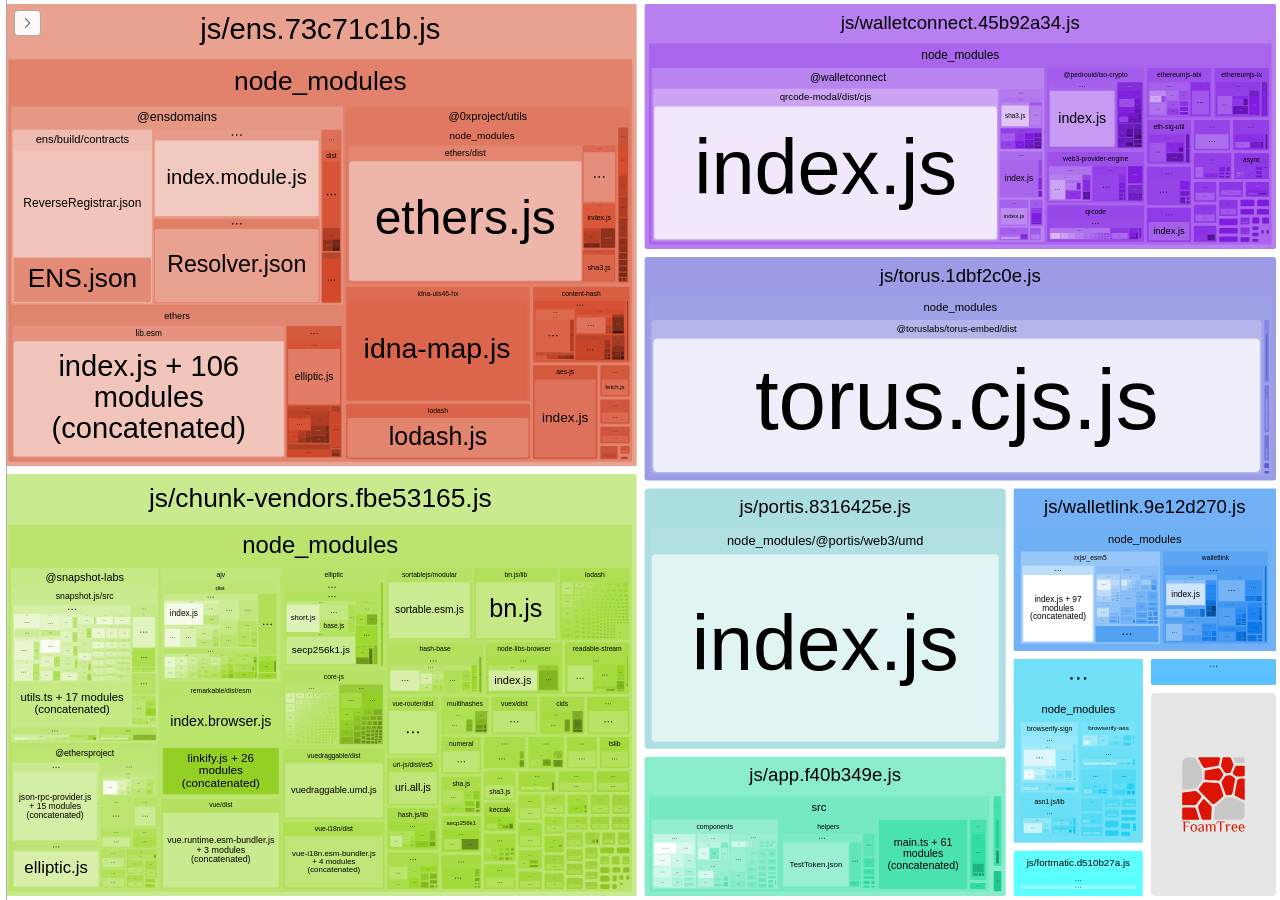
==== commit a3e38162: "Updates" ====
--- a/report.html
+++ b/report.html
@@ -3,7 +3,7 @@
   <head>
     <meta charset="UTF-8"/>
     <meta name="viewport" content="width=device-width, initial-scale=1"/>
-    <title>snapshot [1 Feb 2021 at 14:03]</title>
+    <title>snapshot [22 Feb 2021 at 17:13]</title>
     <link rel="shortcut icon" href="[data-uri]" type="image/x-icon" />
 
     <script>
@@ -46,7 +46,7 @@
   <body>
     <div id="app"></div>
     <script>
-      window.chartData = [{"label":"js/app.e404ad48.js","isAsset":true,"statSize":509230,"parsedSize":265350,"gzipSize":53620,"groups":[{"id":0,"label":"multi ./src/main.ts","path":"./multi ./src/main.ts","statSize":28,"parsedSize":36,"gzipSize":56},{"label":"src","path":"./src","statSize":501081,"groups":[{"label":"assets/fonts","path":"./src/assets/fonts","statSize":9283,"groups":[{"id":"","label":"iconfont.css","path":"./src/assets/fonts/iconfont.css","statSize":9283}],"parsedSize":0,"gzipSize":0},{"label":"components","path":"./src/components","statSize":221888,"groups":[{"label":"Ui","path":"./src/components/Ui","statSize":30738,"groups":[{"id":"051c","label":"Progress.vue?vue&type=style&index=0&id=2b4dce40&scoped=true&lang=scss","path":"./src/components/Ui/Progress.vue?vue&type=style&index=0&id=2b4dce40&scoped=true&lang=scss","statSize":581,"parsedSize":56,"gzipSize":63},{"id":"0767","label":"Button.vue?vue&type=style&index=0&id=0448868c&scoped=true&lang=scss","path":"./src/components/Ui/Button.vue?vue&type=style&index=0&id=0448868c&scoped=true&lang=scss","statSize":579,"parsedSize":56,"gzipSize":63},{"id":"0bf3","label":"Dropdown.vue?vue&type=style&index=0&id=46c65ba3&scoped=true&lang=scss","path":"./src/components/Ui/Dropdown.vue?vue&type=style&index=0&id=46c65ba3&scoped=true&lang=scss","statSize":581,"parsedSize":56,"gzipSize":63},{"id":"2662","label":"Modal.vue?vue&type=style&index=0&id=1904a5b2&lang=scss","path":"./src/components/Ui/Modal.vue?vue&type=style&index=0&id=1904a5b2&lang=scss","statSize":566,"parsedSize":56,"gzipSize":63},{"id":"29ce","label":"Dropdown.vue + 4 modules (concatenated)","path":"./src/components/Ui/Dropdown.vue + 4 modules (concatenated)","statSize":3334,"parsedSize":1301,"gzipSize":606,"concatenated":true,"groups":[{"label":"src/components/Ui","path":"./src/components/Ui/Dropdown.vue + 4 modules (concatenated)/src/components/Ui","statSize":3324,"groups":[{"id":null,"label":"Dropdown.vue","path":"./src/components/Ui/Dropdown.vue + 4 modules (concatenated)/src/components/Ui/Dropdown.vue","statSize":361,"parsedSize":140,"gzipSize":65,"inaccurateSizes":true},{"id":null,"label":"Dropdown.vue?vue&type=template&id=46c65ba3&scoped=true","path":"./src/components/Ui/Dropdown.vue + 4 modules (concatenated)/src/components/Ui/Dropdown.vue?vue&type=template&id=46c65ba3&scoped=true","statSize":1761,"parsedSize":687,"gzipSize":320,"inaccurateSizes":true},{"id":null,"label":"Dropdown.vue?vue&type=script&lang=js","path":"./src/components/Ui/Dropdown.vue + 4 modules (concatenated)/src/components/Ui/Dropdown.vue?vue&type=script&lang=js","statSize":1202,"parsedSize":469,"gzipSize":218,"inaccurateSizes":true}],"parsedSize":1297,"gzipSize":604,"inaccurateSizes":true}]},{"id":"2fbf","label":"Counter.vue + 4 modules (concatenated)","path":"./src/components/Ui/Counter.vue + 4 modules (concatenated)","statSize":2152,"parsedSize":450,"gzipSize":308,"concatenated":true,"groups":[{"label":"src/components/Ui","path":"./src/components/Ui/Counter.vue + 4 modules (concatenated)/src/components/Ui","statSize":2137,"groups":[{"id":null,"label":"Counter.vue","path":"./src/components/Ui/Counter.vue + 4 modules (concatenated)/src/components/Ui/Counter.vue","statSize":357,"parsedSize":74,"gzipSize":51,"inaccurateSizes":true},{"id":null,"label":"Counter.vue?vue&type=template&id=113b21da&scoped=true","path":"./src/components/Ui/Counter.vue + 4 modules (concatenated)/src/components/Ui/Counter.vue?vue&type=template&id=113b21da&scoped=true","statSize":1009,"parsedSize":210,"gzipSize":144,"inaccurateSizes":true},{"id":null,"label":"Counter.vue?vue&type=script&lang=js","path":"./src/components/Ui/Counter.vue + 4 modules (concatenated)/src/components/Ui/Counter.vue?vue&type=script&lang=js","statSize":771,"parsedSize":161,"gzipSize":110,"inaccurateSizes":true}],"parsedSize":446,"gzipSize":305,"inaccurateSizes":true}]},{"id":"4ebf","label":"Loading.vue?vue&type=style&index=0&id=e9ab6a90&lang=scss","path":"./src/components/Ui/Loading.vue?vue&type=style&index=0&id=e9ab6a90&lang=scss","statSize":568,"parsedSize":56,"gzipSize":63},{"id":"5990","label":"Calendar.vue + 4 modules (concatenated)","path":"./src/components/Ui/Calendar.vue + 4 modules (concatenated)","statSize":6681,"parsedSize":3476,"gzipSize":1137,"concatenated":true,"groups":[{"label":"src/components/Ui","path":"./src/components/Ui/Calendar.vue + 4 modules (concatenated)/src/components/Ui","statSize":6631,"groups":[{"id":null,"label":"Calendar.vue","path":"./src/components/Ui/Calendar.vue + 4 modules (concatenated)/src/components/Ui/Calendar.vue","statSize":361,"parsedSize":187,"gzipSize":61,"inaccurateSizes":true},{"id":null,"label":"Calendar.vue?vue&type=template&id=65ad488e&scoped=true","path":"./src/components/Ui/Calendar.vue + 4 modules (concatenated)/src/components/Ui/Calendar.vue?vue&type=template&id=65ad488e&scoped=true","statSize":3366,"parsedSize":1751,"gzipSize":572,"inaccurateSizes":true},{"id":null,"label":"Calendar.vue?vue&type=script&lang=js","path":"./src/components/Ui/Calendar.vue + 4 modules (concatenated)/src/components/Ui/Calendar.vue?vue&type=script&lang=js","statSize":2904,"parsedSize":1510,"gzipSize":494,"inaccurateSizes":true}],"parsedSize":3449,"gzipSize":1128,"inaccurateSizes":true}]},{"id":"6021","label":"Markdown.vue?vue&type=style&index=0&id=07b0707a&lang=scss","path":"./src/components/Ui/Markdown.vue?vue&type=style&index=0&id=07b0707a&lang=scss","statSize":569,"parsedSize":56,"gzipSize":63},{"id":"62f1","label":"Markdown.vue + 4 modules (concatenated)","path":"./src/components/Ui/Markdown.vue + 4 modules (concatenated)","statSize":2165,"parsedSize":432,"gzipSize":310,"concatenated":true,"groups":[{"label":"src/components/Ui","path":"./src/components/Ui/Markdown.vue + 4 modules (concatenated)/src/components/Ui","statSize":2145,"groups":[{"id":null,"label":"Markdown.vue","path":"./src/components/Ui/Markdown.vue + 4 modules (concatenated)/src/components/Ui/Markdown.vue","statSize":300,"parsedSize":59,"gzipSize":42,"inaccurateSizes":true},{"id":null,"label":"Markdown.vue?vue&type=template&id=07b0707a","path":"./src/components/Ui/Markdown.vue + 4 modules (concatenated)/src/components/Ui/Markdown.vue?vue&type=template&id=07b0707a","statSize":727,"parsedSize":145,"gzipSize":104,"inaccurateSizes":true},{"id":null,"label":"Markdown.vue?vue&type=script&lang=js","path":"./src/components/Ui/Markdown.vue + 4 modules (concatenated)/src/components/Ui/Markdown.vue?vue&type=script&lang=js","statSize":1118,"parsedSize":223,"gzipSize":160,"inaccurateSizes":true}],"parsedSize":428,"gzipSize":307,"inaccurateSizes":true}]},{"id":"64c4","label":"Button.vue + 4 modules (concatenated)","path":"./src/components/Ui/Button.vue + 4 modules (concatenated)","statSize":2412,"parsedSize":631,"gzipSize":374,"concatenated":true,"groups":[{"label":"src/components/Ui","path":"./src/components/Ui/Button.vue + 4 modules (concatenated)/src/components/Ui","statSize":2402,"groups":[{"id":null,"label":"Button.vue","path":"./src/components/Ui/Button.vue + 4 modules (concatenated)/src/components/Ui/Button.vue","statSize":353,"parsedSize":92,"gzipSize":54,"inaccurateSizes":true},{"id":null,"label":"Button.vue?vue&type=template&id=0448868c&scoped=true","path":"./src/components/Ui/Button.vue + 4 modules (concatenated)/src/components/Ui/Button.vue?vue&type=template&id=0448868c&scoped=true","statSize":1292,"parsedSize":337,"gzipSize":200,"inaccurateSizes":true},{"id":null,"label":"Button.vue?vue&type=script&lang=js","path":"./src/components/Ui/Button.vue + 4 modules (concatenated)/src/components/Ui/Button.vue?vue&type=script&lang=js","statSize":757,"parsedSize":198,"gzipSize":117,"inaccurateSizes":true}],"parsedSize":628,"gzipSize":372,"inaccurateSizes":true}]},{"id":"6578","label":"Calendar.vue?vue&type=style&index=0&id=65ad488e&scoped=true&lang=scss","path":"./src/components/Ui/Calendar.vue?vue&type=style&index=0&id=65ad488e&scoped=true&lang=scss","statSize":581,"parsedSize":56,"gzipSize":63},{"id":"7f4b","label":"Progress.vue + 4 modules (concatenated)","path":"./src/components/Ui/Progress.vue + 4 modules (concatenated)","statSize":2750,"parsedSize":910,"gzipSize":478,"concatenated":true,"groups":[{"label":"src/components/Ui","path":"./src/components/Ui/Progress.vue + 4 modules (concatenated)/src/components/Ui","statSize":2730,"groups":[{"id":null,"label":"Progress.vue","path":"./src/components/Ui/Progress.vue + 4 modules (concatenated)/src/components/Ui/Progress.vue","statSize":361,"parsedSize":119,"gzipSize":62,"inaccurateSizes":true},{"id":null,"label":"Progress.vue?vue&type=template&id=2b4dce40&scoped=true","path":"./src/components/Ui/Progress.vue + 4 modules (concatenated)/src/components/Ui/Progress.vue?vue&type=template&id=2b4dce40&scoped=true","statSize":1360,"parsedSize":450,"gzipSize":236,"inaccurateSizes":true},{"id":null,"label":"Progress.vue?vue&type=script&lang=js","path":"./src/components/Ui/Progress.vue + 4 modules (concatenated)/src/components/Ui/Progress.vue?vue&type=script&lang=js","statSize":1009,"parsedSize":333,"gzipSize":175,"inaccurateSizes":true}],"parsedSize":903,"gzipSize":474,"inaccurateSizes":true}]},{"id":"8af8","label":"Label.vue + 2 modules (concatenated)","path":"./src/components/Ui/Label.vue + 2 modules (concatenated)","statSize":1236,"parsedSize":428,"gzipSize":270,"concatenated":true,"groups":[{"label":"src/components/Ui","path":"./src/components/Ui/Label.vue + 2 modules (concatenated)/src/components/Ui","statSize":1226,"groups":[{"id":null,"label":"Label.vue","path":"./src/components/Ui/Label.vue + 2 modules (concatenated)/src/components/Ui/Label.vue","statSize":258,"parsedSize":89,"gzipSize":56,"inaccurateSizes":true},{"id":null,"label":"Label.vue?vue&type=template&id=421ee3b3&scoped=true","path":"./src/components/Ui/Label.vue + 2 modules (concatenated)/src/components/Ui/Label.vue?vue&type=template&id=421ee3b3&scoped=true","statSize":968,"parsedSize":335,"gzipSize":211,"inaccurateSizes":true}],"parsedSize":424,"gzipSize":267,"inaccurateSizes":true}]},{"id":"9b8f","label":"Counter.vue?vue&type=style&index=0&id=113b21da&scoped=true&lang=scss","path":"./src/components/Ui/Counter.vue?vue&type=style&index=0&id=113b21da&scoped=true&lang=scss","statSize":580,"parsedSize":56,"gzipSize":63},{"id":"ae01","label":"Modal.vue + 4 modules (concatenated)","path":"./src/components/Ui/Modal.vue + 4 modules (concatenated)","statSize":3342,"parsedSize":1433,"gzipSize":611,"concatenated":true,"groups":[{"label":"src/components/Ui","path":"./src/components/Ui/Modal.vue + 4 modules (concatenated)/src/components/Ui","statSize":3322,"groups":[{"id":null,"label":"Modal.vue","path":"./src/components/Ui/Modal.vue + 4 modules (concatenated)/src/components/Ui/Modal.vue","statSize":288,"parsedSize":123,"gzipSize":52,"inaccurateSizes":true},{"id":null,"label":"Modal.vue?vue&type=template&id=1904a5b2","path":"./src/components/Ui/Modal.vue + 4 modules (concatenated)/src/components/Ui/Modal.vue?vue&type=template&id=1904a5b2","statSize":1986,"parsedSize":851,"gzipSize":363,"inaccurateSizes":true},{"id":null,"label":"Modal.vue?vue&type=script&lang=js","path":"./src/components/Ui/Modal.vue + 4 modules (concatenated)/src/components/Ui/Modal.vue?vue&type=script&lang=js","statSize":1048,"parsedSize":449,"gzipSize":191,"inaccurateSizes":true}],"parsedSize":1424,"gzipSize":607,"inaccurateSizes":true}]},{"id":"baad","label":"Label.vue?vue&type=style&index=0&id=421ee3b3&scoped=true&lang=scss","path":"./src/components/Ui/Label.vue?vue&type=style&index=0&id=421ee3b3&scoped=true&lang=scss","statSize":578,"parsedSize":56,"gzipSize":63},{"id":"d1e9","label":"Loading.vue + 2 modules (concatenated)","path":"./src/components/Ui/Loading.vue + 2 modules (concatenated)","statSize":1483,"parsedSize":743,"gzipSize":437,"concatenated":true,"groups":[{"label":"src/components/Ui","path":"./src/components/Ui/Loading.vue + 2 modules (concatenated)/src/components/Ui","statSize":1473,"groups":[{"id":null,"label":"Loading.vue","path":"./src/components/Ui/Loading.vue + 2 modules (concatenated)/src/components/Ui/Loading.vue","statSize":201,"parsedSize":100,"gzipSize":59,"inaccurateSizes":true},{"id":null,"label":"Loading.vue?vue&type=template&id=e9ab6a90","path":"./src/components/Ui/Loading.vue + 2 modules (concatenated)/src/components/Ui/Loading.vue?vue&type=template&id=e9ab6a90","statSize":1272,"parsedSize":637,"gzipSize":374,"inaccurateSizes":true}],"parsedSize":737,"gzipSize":434,"inaccurateSizes":true}]}],"parsedSize":10308,"gzipSize":2801},{"label":"Block","path":"./src/components/Block","statSize":30703,"groups":[{"id":"08b9","label":"Network.vue + 4 modules (concatenated)","path":"./src/components/Block/Network.vue + 4 modules (concatenated)","statSize":2381,"parsedSize":774,"gzipSize":392,"concatenated":true,"groups":[{"label":"src/components/Block","path":"./src/components/Block/Network.vue + 4 modules (concatenated)/src/components/Block","statSize":2371,"groups":[{"id":null,"label":"Network.vue","path":"./src/components/Block/Network.vue + 4 modules (concatenated)/src/components/Block/Network.vue","statSize":227,"parsedSize":73,"gzipSize":37,"inaccurateSizes":true},{"id":null,"label":"Network.vue?vue&type=template&id=2d765b57","path":"./src/components/Block/Network.vue + 4 modules (concatenated)/src/components/Block/Network.vue?vue&type=template&id=2d765b57","statSize":1438,"parsedSize":467,"gzipSize":236,"inaccurateSizes":true},{"id":null,"label":"Network.vue?vue&type=script&lang=js","path":"./src/components/Block/Network.vue + 4 modules (concatenated)/src/components/Block/Network.vue?vue&type=script&lang=js","statSize":706,"parsedSize":229,"gzipSize":116,"inaccurateSizes":true}],"parsedSize":770,"gzipSize":390,"inaccurateSizes":true}]},{"id":"3fb0","label":"Plugin.vue + 4 modules (concatenated)","path":"./src/components/Block/Plugin.vue + 4 modules (concatenated)","statSize":3396,"parsedSize":1588,"gzipSize":644,"concatenated":true,"groups":[{"label":"src/components/Block","path":"./src/components/Block/Plugin.vue + 4 modules (concatenated)/src/components/Block","statSize":3386,"groups":[{"id":null,"label":"Plugin.vue","path":"./src/components/Block/Plugin.vue + 4 modules (concatenated)/src/components/Block/Plugin.vue","statSize":224,"parsedSize":104,"gzipSize":42,"inaccurateSizes":true},{"id":null,"label":"Plugin.vue?vue&type=template&id=18e9f035","path":"./src/components/Block/Plugin.vue + 4 modules (concatenated)/src/components/Block/Plugin.vue?vue&type=template&id=18e9f035","statSize":2262,"parsedSize":1057,"gzipSize":428,"inaccurateSizes":true},{"id":null,"label":"Plugin.vue?vue&type=script&lang=js","path":"./src/components/Block/Plugin.vue + 4 modules (concatenated)/src/components/Block/Plugin.vue?vue&type=script&lang=js","statSize":900,"parsedSize":420,"gzipSize":170,"inaccurateSizes":true}],"parsedSize":1583,"gzipSize":642,"inaccurateSizes":true}]},{"id":"4696","label":"Votes.vue + 4 modules (concatenated)","path":"./src/components/Block/Votes.vue + 4 modules (concatenated)","statSize":6950,"parsedSize":3318,"gzipSize":1306,"concatenated":true,"groups":[{"label":"src/components/Block","path":"./src/components/Block/Votes.vue + 4 modules (concatenated)/src/components/Block","statSize":6880,"groups":[{"id":null,"label":"Votes.vue","path":"./src/components/Block/Votes.vue + 4 modules (concatenated)/src/components/Block/Votes.vue","statSize":221,"parsedSize":105,"gzipSize":41,"inaccurateSizes":true},{"id":null,"label":"Votes.vue?vue&type=template&id=52d52fc7","path":"./src/components/Block/Votes.vue + 4 modules (concatenated)/src/components/Block/Votes.vue?vue&type=template&id=52d52fc7","statSize":3922,"parsedSize":1872,"gzipSize":736,"inaccurateSizes":true},{"id":null,"label":"Votes.vue?vue&type=script&lang=js","path":"./src/components/Block/Votes.vue + 4 modules (concatenated)/src/components/Block/Votes.vue?vue&type=script&lang=js","statSize":2737,"parsedSize":1306,"gzipSize":514,"inaccurateSizes":true}],"parsedSize":3284,"gzipSize":1292,"inaccurateSizes":true}]},{"id":"c425","label":"Strategy.vue + 4 modules (concatenated)","path":"./src/components/Block/Strategy.vue + 4 modules (concatenated)","statSize":2537,"parsedSize":924,"gzipSize":417,"concatenated":true,"groups":[{"label":"src/components/Block","path":"./src/components/Block/Strategy.vue + 4 modules (concatenated)/src/components/Block","statSize":2532,"groups":[{"id":null,"label":"Strategy.vue","path":"./src/components/Block/Strategy.vue + 4 modules (concatenated)/src/components/Block/Strategy.vue","statSize":230,"parsedSize":83,"gzipSize":37,"inaccurateSizes":true},{"id":null,"label":"Strategy.vue?vue&type=template&id=1f9c83d4","path":"./src/components/Block/Strategy.vue + 4 modules (concatenated)/src/components/Block/Strategy.vue?vue&type=template&id=1f9c83d4","statSize":1593,"parsedSize":580,"gzipSize":261,"inaccurateSizes":true},{"id":null,"label":"Strategy.vue?vue&type=script&lang=js","path":"./src/components/Block/Strategy.vue + 4 modules (concatenated)/src/components/Block/Strategy.vue?vue&type=script&lang=js","statSize":709,"parsedSize":258,"gzipSize":116,"inaccurateSizes":true}],"parsedSize":922,"gzipSize":416,"inaccurateSizes":true}]},{"id":"e1a8","label":"Actions.vue + 4 modules (concatenated)","path":"./src/components/Block/Actions.vue + 4 modules (concatenated)","statSize":5712,"parsedSize":2080,"gzipSize":1023,"concatenated":true,"groups":[{"label":"src/components/Block","path":"./src/components/Block/Actions.vue + 4 modules (concatenated)/src/components/Block","statSize":5667,"groups":[{"id":null,"label":"Actions.vue","path":"./src/components/Block/Actions.vue + 4 modules (concatenated)/src/components/Block/Actions.vue","statSize":227,"parsedSize":82,"gzipSize":40,"inaccurateSizes":true},{"id":null,"label":"Actions.vue?vue&type=template&id=6595146d","path":"./src/components/Block/Actions.vue + 4 modules (concatenated)/src/components/Block/Actions.vue?vue&type=template&id=6595146d","statSize":1838,"parsedSize":669,"gzipSize":329,"inaccurateSizes":true},{"id":null,"label":"Actions.vue?vue&type=script&lang=js","path":"./src/components/Block/Actions.vue + 4 modules (concatenated)/src/components/Block/Actions.vue?vue&type=script&lang=js","statSize":3602,"parsedSize":1311,"gzipSize":645,"inaccurateSizes":true}],"parsedSize":2063,"gzipSize":1014,"inaccurateSizes":true}]},{"id":"e5d5","label":"Results.vue + 4 modules (concatenated)","path":"./src/components/Block/Results.vue + 4 modules (concatenated)","statSize":7353,"parsedSize":3455,"gzipSize":1390,"concatenated":true,"groups":[{"label":"src/components/Block","path":"./src/components/Block/Results.vue + 4 modules (concatenated)/src/components/Block","statSize":7298,"groups":[{"id":null,"label":"Results.vue","path":"./src/components/Block/Results.vue + 4 modules (concatenated)/src/components/Block/Results.vue","statSize":227,"parsedSize":106,"gzipSize":42,"inaccurateSizes":true},{"id":null,"label":"Results.vue?vue&type=template&id=01c7ab31","path":"./src/components/Block/Results.vue + 4 modules (concatenated)/src/components/Block/Results.vue?vue&type=template&id=01c7ab31","statSize":3387,"parsedSize":1591,"gzipSize":640,"inaccurateSizes":true},{"id":null,"label":"Results.vue?vue&type=script&lang=js","path":"./src/components/Block/Results.vue + 4 modules (concatenated)/src/components/Block/Results.vue?vue&type=script&lang=js","statSize":3684,"parsedSize":1731,"gzipSize":696,"inaccurateSizes":true}],"parsedSize":3429,"gzipSize":1379,"inaccurateSizes":true}]},{"id":"f07a","label":"Skin.vue + 4 modules (concatenated)","path":"./src/components/Block/Skin.vue + 4 modules (concatenated)","statSize":2374,"parsedSize":758,"gzipSize":393,"concatenated":true,"groups":[{"label":"src/components/Block","path":"./src/components/Block/Skin.vue + 4 modules (concatenated)/src/components/Block","statSize":2369,"groups":[{"id":null,"label":"Skin.vue","path":"./src/components/Block/Skin.vue + 4 modules (concatenated)/src/components/Block/Skin.vue","statSize":218,"parsedSize":69,"gzipSize":36,"inaccurateSizes":true},{"id":null,"label":"Skin.vue?vue&type=template&id=f4222a16","path":"./src/components/Block/Skin.vue + 4 modules (concatenated)/src/components/Block/Skin.vue?vue&type=template&id=f4222a16","statSize":1454,"parsedSize":464,"gzipSize":240,"inaccurateSizes":true},{"id":null,"label":"Skin.vue?vue&type=script&lang=js","path":"./src/components/Block/Skin.vue + 4 modules (concatenated)/src/components/Block/Skin.vue?vue&type=script&lang=js","statSize":697,"parsedSize":222,"gzipSize":115,"inaccurateSizes":true}],"parsedSize":756,"gzipSize":392,"inaccurateSizes":true}]}],"parsedSize":12897,"gzipSize":3324},{"id":"185a","label":"Container.vue + 4 modules (concatenated)","path":"./src/components/Container.vue + 4 modules (concatenated)","statSize":1688,"parsedSize":305,"gzipSize":235,"concatenated":true,"groups":[{"label":"src/components","path":"./src/components/Container.vue + 4 modules (concatenated)/src/components","statSize":1683,"groups":[{"id":null,"label":"Container.vue","path":"./src/components/Container.vue + 4 modules (concatenated)/src/components/Container.vue","statSize":233,"parsedSize":42,"gzipSize":32,"inaccurateSizes":true},{"id":null,"label":"Container.vue?vue&type=template&id=703ce016","path":"./src/components/Container.vue + 4 modules (concatenated)/src/components/Container.vue?vue&type=template&id=703ce016","statSize":758,"parsedSize":136,"gzipSize":105,"inaccurateSizes":true},{"id":null,"label":"Container.vue?vue&type=script&lang=js","path":"./src/components/Container.vue + 4 modules (concatenated)/src/components/Container.vue?vue&type=script&lang=js","statSize":692,"parsedSize":125,"gzipSize":96,"inaccurateSizes":true}],"parsedSize":304,"gzipSize":234,"inaccurateSizes":true}]},{"label":"Modal","path":"./src/components/Modal","statSize":68952,"groups":[{"id":"2982","label":"Confirm.vue + 4 modules (concatenated)","path":"./src/components/Modal/Confirm.vue + 4 modules (concatenated)","statSize":7797,"parsedSize":4101,"gzipSize":1449,"concatenated":true,"groups":[{"label":"src/components/Modal","path":"./src/components/Modal/Confirm.vue + 4 modules (concatenated)/src/components/Modal","statSize":7752,"groups":[{"id":null,"label":"Confirm.vue","path":"./src/components/Modal/Confirm.vue + 4 modules (concatenated)/src/components/Modal/Confirm.vue","statSize":227,"parsedSize":119,"gzipSize":42,"inaccurateSizes":true},{"id":null,"label":"Confirm.vue?vue&type=template&id=7eeaf7fa","path":"./src/components/Modal/Confirm.vue + 4 modules (concatenated)/src/components/Modal/Confirm.vue?vue&type=template&id=7eeaf7fa","statSize":5037,"parsedSize":2649,"gzipSize":936,"inaccurateSizes":true},{"id":null,"label":"Confirm.vue?vue&type=script&lang=js","path":"./src/components/Modal/Confirm.vue + 4 modules (concatenated)/src/components/Modal/Confirm.vue?vue&type=script&lang=js","statSize":2488,"parsedSize":1308,"gzipSize":462,"inaccurateSizes":true}],"parsedSize":4077,"gzipSize":1440,"inaccurateSizes":true}]},{"id":"34ec","label":"Account.vue + 4 modules (concatenated)","path":"./src/components/Modal/Account.vue + 4 modules (concatenated)","statSize":9470,"parsedSize":5310,"gzipSize":1473,"concatenated":true,"groups":[{"label":"src/components/Modal","path":"./src/components/Modal/Account.vue + 4 modules (concatenated)/src/components/Modal","statSize":9430,"groups":[{"id":null,"label":"Account.vue","path":"./src/components/Modal/Account.vue + 4 modules (concatenated)/src/components/Modal/Account.vue","statSize":227,"parsedSize":127,"gzipSize":35,"inaccurateSizes":true},{"id":null,"label":"Account.vue?vue&type=template&id=0ba40c3b","path":"./src/components/Modal/Account.vue + 4 modules (concatenated)/src/components/Modal/Account.vue?vue&type=template&id=0ba40c3b","statSize":7074,"parsedSize":3966,"gzipSize":1100,"inaccurateSizes":true},{"id":null,"label":"Account.vue?vue&type=script&lang=js","path":"./src/components/Modal/Account.vue + 4 modules (concatenated)/src/components/Modal/Account.vue?vue&type=script&lang=js","statSize":2129,"parsedSize":1193,"gzipSize":331,"inaccurateSizes":true}],"parsedSize":5287,"gzipSize":1466,"inaccurateSizes":true}]},{"id":"541d","label":"Strategy.vue + 4 modules (concatenated)","path":"./src/components/Modal/Strategy.vue + 4 modules (concatenated)","statSize":5928,"parsedSize":2807,"gzipSize":1130,"concatenated":true,"groups":[{"label":"src/components/Modal","path":"./src/components/Modal/Strategy.vue + 4 modules (concatenated)/src/components/Modal","statSize":5908,"groups":[{"id":null,"label":"Strategy.vue","path":"./src/components/Modal/Strategy.vue + 4 modules (concatenated)/src/components/Modal/Strategy.vue","statSize":230,"parsedSize":108,"gzipSize":43,"inaccurateSizes":true},{"id":null,"label":"Strategy.vue?vue&type=template&id=137afa33","path":"./src/components/Modal/Strategy.vue + 4 modules (concatenated)/src/components/Modal/Strategy.vue?vue&type=template&id=137afa33","statSize":3443,"parsedSize":1630,"gzipSize":656,"inaccurateSizes":true},{"id":null,"label":"Strategy.vue?vue&type=script&lang=js","path":"./src/components/Modal/Strategy.vue + 4 modules (concatenated)/src/components/Modal/Strategy.vue?vue&type=script&lang=js","statSize":2235,"parsedSize":1058,"gzipSize":426,"inaccurateSizes":true}],"parsedSize":2797,"gzipSize":1126,"inaccurateSizes":true}]},{"id":"74f8","label":"User.vue + 4 modules (concatenated)","path":"./src/components/Modal/User.vue + 4 modules (concatenated)","statSize":4703,"parsedSize":2243,"gzipSize":764,"concatenated":true,"groups":[{"label":"src/components/Modal","path":"./src/components/Modal/User.vue + 4 modules (concatenated)/src/components/Modal","statSize":4693,"groups":[{"id":null,"label":"User.vue","path":"./src/components/Modal/User.vue + 4 modules (concatenated)/src/components/Modal/User.vue","statSize":218,"parsedSize":103,"gzipSize":35,"inaccurateSizes":true},{"id":null,"label":"User.vue?vue&type=template&id=6025440c","path":"./src/components/Modal/User.vue + 4 modules (concatenated)/src/components/Modal/User.vue?vue&type=template&id=6025440c","statSize":3727,"parsedSize":1777,"gzipSize":605,"inaccurateSizes":true},{"id":null,"label":"User.vue?vue&type=script&lang=js","path":"./src/components/Modal/User.vue + 4 modules (concatenated)/src/components/Modal/User.vue?vue&type=script&lang=js","statSize":748,"parsedSize":356,"gzipSize":121,"inaccurateSizes":true}],"parsedSize":2238,"gzipSize":762,"inaccurateSizes":true}]},{"id":"7b6c","label":"Skins.vue + 4 modules (concatenated)","path":"./src/components/Modal/Skins.vue + 4 modules (concatenated)","statSize":3019,"parsedSize":1121,"gzipSize":533,"concatenated":true,"groups":[{"label":"src/components/Modal","path":"./src/components/Modal/Skins.vue + 4 modules (concatenated)/src/components/Modal","statSize":3004,"groups":[{"id":null,"label":"Skins.vue","path":"./src/components/Modal/Skins.vue + 4 modules (concatenated)/src/components/Modal/Skins.vue","statSize":221,"parsedSize":82,"gzipSize":39,"inaccurateSizes":true},{"id":null,"label":"Skins.vue?vue&type=template&id=5e8104e9","path":"./src/components/Modal/Skins.vue + 4 modules (concatenated)/src/components/Modal/Skins.vue?vue&type=template&id=5e8104e9","statSize":1718,"parsedSize":637,"gzipSize":303,"inaccurateSizes":true},{"id":null,"label":"Skins.vue?vue&type=script&lang=js","path":"./src/components/Modal/Skins.vue + 4 modules (concatenated)/src/components/Modal/Skins.vue?vue&type=script&lang=js","statSize":1065,"parsedSize":395,"gzipSize":188,"inaccurateSizes":true}],"parsedSize":1115,"gzipSize":530,"inaccurateSizes":true}]},{"id":"8188","label":"About.vue + 4 modules (concatenated)","path":"./src/components/Modal/About.vue + 4 modules (concatenated)","statSize":6041,"parsedSize":3714,"gzipSize":1077,"concatenated":true,"groups":[{"label":"src/components/Modal","path":"./src/components/Modal/About.vue + 4 modules (concatenated)/src/components/Modal","statSize":6016,"groups":[{"id":null,"label":"About.vue","path":"./src/components/Modal/About.vue + 4 modules (concatenated)/src/components/Modal/About.vue","statSize":221,"parsedSize":135,"gzipSize":39,"inaccurateSizes":true},{"id":null,"label":"About.vue?vue&type=template&id=40bd3a9a","path":"./src/components/Modal/About.vue + 4 modules (concatenated)/src/components/Modal/About.vue?vue&type=template&id=40bd3a9a","statSize":4725,"parsedSize":2904,"gzipSize":842,"inaccurateSizes":true},{"id":null,"label":"About.vue?vue&type=script&lang=js","path":"./src/components/Modal/About.vue + 4 modules (concatenated)/src/components/Modal/About.vue?vue&type=script&lang=js","statSize":1070,"parsedSize":657,"gzipSize":190,"inaccurateSizes":true}],"parsedSize":3698,"gzipSize":1072,"inaccurateSizes":true}]},{"id":"a59c","label":"Networks.vue + 4 modules (concatenated)","path":"./src/components/Modal/Networks.vue + 4 modules (concatenated)","statSize":3117,"parsedSize":1134,"gzipSize":532,"concatenated":true,"groups":[{"label":"src/components/Modal","path":"./src/components/Modal/Networks.vue + 4 modules (concatenated)/src/components/Modal","statSize":3102,"groups":[{"id":null,"label":"Networks.vue","path":"./src/components/Modal/Networks.vue + 4 modules (concatenated)/src/components/Modal/Networks.vue","statSize":230,"parsedSize":83,"gzipSize":39,"inaccurateSizes":true},{"id":null,"label":"Networks.vue?vue&type=template&id=20215d40","path":"./src/components/Modal/Networks.vue + 4 modules (concatenated)/src/components/Modal/Networks.vue?vue&type=template&id=20215d40","statSize":1754,"parsedSize":638,"gzipSize":299,"inaccurateSizes":true},{"id":null,"label":"Networks.vue?vue&type=script&lang=js","path":"./src/components/Modal/Networks.vue + 4 modules (concatenated)/src/components/Modal/Networks.vue?vue&type=script&lang=js","statSize":1118,"parsedSize":406,"gzipSize":190,"inaccurateSizes":true}],"parsedSize":1128,"gzipSize":529,"inaccurateSizes":true}]},{"id":"b1dc","label":"Receipt.vue + 4 modules (concatenated)","path":"./src/components/Modal/Receipt.vue + 4 modules (concatenated)","statSize":4315,"parsedSize":2189,"gzipSize":760,"concatenated":true,"groups":[{"label":"src/components/Modal","path":"./src/components/Modal/Receipt.vue + 4 modules (concatenated)/src/components/Modal","statSize":4305,"groups":[{"id":null,"label":"Receipt.vue","path":"./src/components/Modal/Receipt.vue + 4 modules (concatenated)/src/components/Modal/Receipt.vue","statSize":227,"parsedSize":115,"gzipSize":39,"inaccurateSizes":true},{"id":null,"label":"Receipt.vue?vue&type=template&id=14181cce","path":"./src/components/Modal/Receipt.vue + 4 modules (concatenated)/src/components/Modal/Receipt.vue?vue&type=template&id=14181cce","statSize":3318,"parsedSize":1683,"gzipSize":584,"inaccurateSizes":true},{"id":null,"label":"Receipt.vue?vue&type=script&lang=js","path":"./src/components/Modal/Receipt.vue + 4 modules (concatenated)/src/components/Modal/Receipt.vue?vue&type=script&lang=js","statSize":760,"parsedSize":385,"gzipSize":133,"inaccurateSizes":true}],"parsedSize":2183,"gzipSize":758,"inaccurateSizes":true}]},{"id":"bcae","label":"Strategies.vue + 4 modules (concatenated)","path":"./src/components/Modal/Strategies.vue + 4 modules (concatenated)","statSize":4073,"parsedSize":1939,"gzipSize":698,"concatenated":true,"groups":[{"label":"src/components/Modal","path":"./src/components/Modal/Strategies.vue + 4 modules (concatenated)/src/components/Modal","statSize":4053,"groups":[{"id":null,"label":"Strategies.vue","path":"./src/components/Modal/Strategies.vue + 4 modules (concatenated)/src/components/Modal/Strategies.vue","statSize":236,"parsedSize":112,"gzipSize":40,"inaccurateSizes":true},{"id":null,"label":"Strategies.vue?vue&type=template&id=703272b0","path":"./src/components/Modal/Strategies.vue + 4 modules (concatenated)/src/components/Modal/Strategies.vue?vue&type=template&id=703272b0","statSize":3065,"parsedSize":1459,"gzipSize":525,"inaccurateSizes":true},{"id":null,"label":"Strategies.vue?vue&type=script&lang=js","path":"./src/components/Modal/Strategies.vue + 4 modules (concatenated)/src/components/Modal/Strategies.vue?vue&type=script&lang=js","statSize":752,"parsedSize":357,"gzipSize":128,"inaccurateSizes":true}],"parsedSize":1929,"gzipSize":694,"inaccurateSizes":true}]},{"id":"c4f1","label":"SelectDate.vue + 4 modules (concatenated)","path":"./src/components/Modal/SelectDate.vue + 4 modules (concatenated)","statSize":6341,"parsedSize":3070,"gzipSize":1053,"concatenated":true,"groups":[{"label":"src/components/Modal","path":"./src/components/Modal/SelectDate.vue + 4 modules (concatenated)/src/components/Modal","statSize":6316,"groups":[{"id":null,"label":"SelectDate.vue","path":"./src/components/Modal/SelectDate.vue + 4 modules (concatenated)/src/components/Modal/SelectDate.vue","statSize":236,"parsedSize":114,"gzipSize":39,"inaccurateSizes":true},{"id":null,"label":"SelectDate.vue?vue&type=template&id=7ccd04c2","path":"./src/components/Modal/SelectDate.vue + 4 modules (concatenated)/src/components/Modal/SelectDate.vue?vue&type=template&id=7ccd04c2","statSize":4202,"parsedSize":2034,"gzipSize":697,"inaccurateSizes":true},{"id":null,"label":"SelectDate.vue?vue&type=script&lang=js","path":"./src/components/Modal/SelectDate.vue + 4 modules (concatenated)/src/components/Modal/SelectDate.vue?vue&type=script&lang=js","statSize":1878,"parsedSize":909,"gzipSize":311,"inaccurateSizes":true}],"parsedSize":3057,"gzipSize":1048,"inaccurateSizes":true}]},{"id":"ccf2","label":"ClearDelegate.vue + 4 modules (concatenated)","path":"./src/components/Modal/ClearDelegate.vue + 4 modules (concatenated)","statSize":6712,"parsedSize":2955,"gzipSize":1225,"concatenated":true,"groups":[{"label":"src/components/Modal","path":"./src/components/Modal/ClearDelegate.vue + 4 modules (concatenated)/src/components/Modal","statSize":6662,"groups":[{"id":null,"label":"ClearDelegate.vue","path":"./src/components/Modal/ClearDelegate.vue + 4 modules (concatenated)/src/components/Modal/ClearDelegate.vue","statSize":245,"parsedSize":107,"gzipSize":44,"inaccurateSizes":true},{"id":null,"label":"ClearDelegate.vue?vue&type=template&id=15f6dfe8","path":"./src/components/Modal/ClearDelegate.vue + 4 modules (concatenated)/src/components/Modal/ClearDelegate.vue?vue&type=template&id=15f6dfe8","statSize":3403,"parsedSize":1498,"gzipSize":621,"inaccurateSizes":true},{"id":null,"label":"ClearDelegate.vue?vue&type=script&lang=js","path":"./src/components/Modal/ClearDelegate.vue + 4 modules (concatenated)/src/components/Modal/ClearDelegate.vue?vue&type=script&lang=js","statSize":3014,"parsedSize":1326,"gzipSize":550,"inaccurateSizes":true}],"parsedSize":2932,"gzipSize":1215,"inaccurateSizes":true}]},{"id":"d17a","label":"Plugins.vue + 4 modules (concatenated)","path":"./src/components/Modal/Plugins.vue + 4 modules (concatenated)","statSize":7436,"parsedSize":3995,"gzipSize":1322,"concatenated":true,"groups":[{"label":"src/components/Modal","path":"./src/components/Modal/Plugins.vue + 4 modules (concatenated)/src/components/Modal","statSize":7401,"groups":[{"id":null,"label":"Plugins.vue","path":"./src/components/Modal/Plugins.vue + 4 modules (concatenated)/src/components/Modal/Plugins.vue","statSize":227,"parsedSize":121,"gzipSize":40,"inaccurateSizes":true},{"id":null,"label":"Plugins.vue?vue&type=template&id=9cfdd9d8","path":"./src/components/Modal/Plugins.vue + 4 modules (concatenated)/src/components/Modal/Plugins.vue?vue&type=template&id=9cfdd9d8","statSize":5443,"parsedSize":2924,"gzipSize":967,"inaccurateSizes":true},{"id":null,"label":"Plugins.vue?vue&type=script&lang=js","path":"./src/components/Modal/Plugins.vue + 4 modules (concatenated)/src/components/Modal/Plugins.vue?vue&type=script&lang=js","statSize":1731,"parsedSize":929,"gzipSize":307,"inaccurateSizes":true}],"parsedSize":3976,"gzipSize":1315,"inaccurateSizes":true}]}],"parsedSize":34578,"gzipSize":6329},{"id":"2c10","label":"PageLoading.vue + 2 modules (concatenated)","path":"./src/components/PageLoading.vue + 2 modules (concatenated)","statSize":1277,"parsedSize":550,"gzipSize":271,"concatenated":true,"groups":[{"label":"src/components","path":"./src/components/PageLoading.vue + 2 modules (concatenated)/src/components","statSize":1272,"groups":[{"id":null,"label":"PageLoading.vue","path":"./src/components/PageLoading.vue + 2 modules (concatenated)/src/components/PageLoading.vue","statSize":136,"parsedSize":58,"gzipSize":28,"inaccurateSizes":true},{"id":null,"label":"PageLoading.vue?vue&type=template&id=7e7ef138","path":"./src/components/PageLoading.vue + 2 modules (concatenated)/src/components/PageLoading.vue?vue&type=template&id=7e7ef138","statSize":1136,"parsedSize":489,"gzipSize":241,"inaccurateSizes":true}],"parsedSize":547,"gzipSize":269,"inaccurateSizes":true}]},{"id":"2efe","label":"Block.vue + 4 modules (concatenated)","path":"./src/components/Block.vue + 4 modules (concatenated)","statSize":2956,"parsedSize":1280,"gzipSize":577,"concatenated":true,"groups":[{"label":"src/components","path":"./src/components/Block.vue + 4 modules (concatenated)/src/components","statSize":2951,"groups":[{"id":null,"label":"Block.vue","path":"./src/components/Block.vue + 4 modules (concatenated)/src/components/Block.vue","statSize":221,"parsedSize":95,"gzipSize":43,"inaccurateSizes":true},{"id":null,"label":"Block.vue?vue&type=template&id=f02463b0","path":"./src/components/Block.vue + 4 modules (concatenated)/src/components/Block.vue?vue&type=template&id=f02463b0","statSize":2012,"parsedSize":871,"gzipSize":392,"inaccurateSizes":true},{"id":null,"label":"Block.vue?vue&type=script&lang=js","path":"./src/components/Block.vue + 4 modules (concatenated)/src/components/Block.vue?vue&type=script&lang=js","statSize":718,"parsedSize":310,"gzipSize":140,"inaccurateSizes":true}],"parsedSize":1277,"gzipSize":576,"inaccurateSizes":true}]},{"id":"2fc9","label":"Topnav.vue + 4 modules (concatenated)","path":"./src/components/Topnav.vue + 4 modules (concatenated)","statSize":9999,"parsedSize":5331,"gzipSize":1593,"concatenated":true,"groups":[{"label":"src/components","path":"./src/components/Topnav.vue + 4 modules (concatenated)/src/components","statSize":9969,"groups":[{"id":null,"label":"Topnav.vue","path":"./src/components/Topnav.vue + 4 modules (concatenated)/src/components/Topnav.vue","statSize":224,"parsedSize":119,"gzipSize":35,"inaccurateSizes":true},{"id":null,"label":"Topnav.vue?vue&type=template&id=74ce7471","path":"./src/components/Topnav.vue + 4 modules (concatenated)/src/components/Topnav.vue?vue&type=template&id=74ce7471","statSize":7393,"parsedSize":3941,"gzipSize":1177,"inaccurateSizes":true},{"id":null,"label":"Topnav.vue?vue&type=script&lang=js","path":"./src/components/Topnav.vue + 4 modules (concatenated)/src/components/Topnav.vue?vue&type=script&lang=js","statSize":2352,"parsedSize":1253,"gzipSize":374,"inaccurateSizes":true}],"parsedSize":5315,"gzipSize":1588,"inaccurateSizes":true}]},{"id":"3470","label":"StatefulIcon.vue?vue&type=style&index=0&id=b9b5feee&scoped=true&lang=scss","path":"./src/components/StatefulIcon.vue?vue&type=style&index=0&id=b9b5feee&scoped=true&lang=scss","statSize":564,"parsedSize":56,"gzipSize":63},{"label":"Plugin","path":"./src/components/Plugin","statSize":22938,"groups":[{"label":"Gnosis","path":"./src/components/Plugin/Gnosis","statSize":16346,"groups":[{"id":"3f9d","label":"CustomBlock.vue + 4 modules (concatenated)","path":"./src/components/Plugin/Gnosis/CustomBlock.vue + 4 modules (concatenated)","statSize":8878,"parsedSize":4983,"gzipSize":1570,"concatenated":true,"groups":[{"label":"src/components/Plugin/Gnosis","path":"./src/components/Plugin/Gnosis/CustomBlock.vue + 4 modules (concatenated)/src/components/Plugin/Gnosis","statSize":8838,"groups":[{"id":null,"label":"CustomBlock.vue","path":"./src/components/Plugin/Gnosis/CustomBlock.vue + 4 modules (concatenated)/src/components/Plugin/Gnosis/CustomBlock.vue","statSize":239,"parsedSize":134,"gzipSize":42,"inaccurateSizes":true},{"id":null,"label":"CustomBlock.vue?vue&type=template&id=77eaf5cb","path":"./src/components/Plugin/Gnosis/CustomBlock.vue + 4 modules (concatenated)/src/components/Plugin/Gnosis/CustomBlock.vue?vue&type=template&id=77eaf5cb","statSize":4124,"parsedSize":2314,"gzipSize":729,"inaccurateSizes":true},{"id":null,"label":"CustomBlock.vue?vue&type=script&lang=js","path":"./src/components/Plugin/Gnosis/CustomBlock.vue + 4 modules (concatenated)/src/components/Plugin/Gnosis/CustomBlock.vue?vue&type=script&lang=js","statSize":4475,"parsedSize":2511,"gzipSize":791,"inaccurateSizes":true}],"parsedSize":4960,"gzipSize":1562,"inaccurateSizes":true}]},{"id":"eada","label":"Config.vue + 4 modules (concatenated)","path":"./src/components/Plugin/Gnosis/Config.vue + 4 modules (concatenated)","statSize":7468,"parsedSize":4336,"gzipSize":1208,"concatenated":true,"groups":[{"label":"src/components/Plugin/Gnosis","path":"./src/components/Plugin/Gnosis/Config.vue + 4 modules (concatenated)/src/components/Plugin/Gnosis","statSize":7458,"groups":[{"id":null,"label":"Config.vue","path":"./src/components/Plugin/Gnosis/Config.vue + 4 modules (concatenated)/src/components/Plugin/Gnosis/Config.vue","statSize":224,"parsedSize":130,"gzipSize":36,"inaccurateSizes":true},{"id":null,"label":"Config.vue?vue&type=template&id=59d264be","path":"./src/components/Plugin/Gnosis/Config.vue + 4 modules (concatenated)/src/components/Plugin/Gnosis/Config.vue?vue&type=template&id=59d264be","statSize":5286,"parsedSize":3069,"gzipSize":855,"inaccurateSizes":true},{"id":null,"label":"Config.vue?vue&type=script&lang=js","path":"./src/components/Plugin/Gnosis/Config.vue + 4 modules (concatenated)/src/components/Plugin/Gnosis/Config.vue?vue&type=script&lang=js","statSize":1948,"parsedSize":1131,"gzipSize":315,"inaccurateSizes":true}],"parsedSize":4330,"gzipSize":1206,"inaccurateSizes":true}]}],"parsedSize":9319,"gzipSize":2471},{"label":"Aragon","path":"./src/components/Plugin/Aragon","statSize":6592,"groups":[{"id":"9a78","label":"Config.vue + 4 modules (concatenated)","path":"./src/components/Plugin/Aragon/Config.vue + 4 modules (concatenated)","statSize":6592,"parsedSize":3600,"gzipSize":1037,"concatenated":true,"groups":[{"label":"src/components/Plugin/Aragon","path":"./src/components/Plugin/Aragon/Config.vue + 4 modules (concatenated)/src/components/Plugin/Aragon","statSize":6572,"groups":[{"id":null,"label":"Config.vue","path":"./src/components/Plugin/Aragon/Config.vue + 4 modules (concatenated)/src/components/Plugin/Aragon/Config.vue","statSize":224,"parsedSize":122,"gzipSize":35,"inaccurateSizes":true},{"id":null,"label":"Config.vue?vue&type=template&id=3a899dbb","path":"./src/components/Plugin/Aragon/Config.vue + 4 modules (concatenated)/src/components/Plugin/Aragon/Config.vue?vue&type=template&id=3a899dbb","statSize":4159,"parsedSize":2271,"gzipSize":654,"inaccurateSizes":true},{"id":null,"label":"Config.vue?vue&type=script&lang=js","path":"./src/components/Plugin/Aragon/Config.vue + 4 modules (concatenated)/src/components/Plugin/Aragon/Config.vue?vue&type=script&lang=js","statSize":2189,"parsedSize":1195,"gzipSize":344,"inaccurateSizes":true}],"parsedSize":3589,"gzipSize":1033,"inaccurateSizes":true}]}],"parsedSize":3600,"gzipSize":1037}],"parsedSize":12919,"gzipSize":2905},{"id":"6d6f","label":"State.vue + 4 modules (concatenated)","path":"./src/components/State.vue + 4 modules (concatenated)","statSize":2281,"parsedSize":549,"gzipSize":360,"concatenated":true,"groups":[{"label":"src/components","path":"./src/components/State.vue + 4 modules (concatenated)/src/components","statSize":2266,"groups":[{"id":null,"label":"State.vue","path":"./src/components/State.vue + 4 modules (concatenated)/src/components/State.vue","statSize":221,"parsedSize":53,"gzipSize":34,"inaccurateSizes":true},{"id":null,"label":"State.vue?vue&type=template&id=5ad87f74","path":"./src/components/State.vue + 4 modules (concatenated)/src/components/State.vue?vue&type=template&id=5ad87f74","statSize":832,"parsedSize":200,"gzipSize":131,"inaccurateSizes":true},{"id":null,"label":"State.vue?vue&type=script&lang=js","path":"./src/components/State.vue + 4 modules (concatenated)/src/components/State.vue?vue&type=script&lang=js","statSize":1213,"parsedSize":291,"gzipSize":191,"inaccurateSizes":true}],"parsedSize":545,"gzipSize":357,"inaccurateSizes":true}]},{"id":"6e95","label":"InputNumber.vue + 4 modules (concatenated)","path":"./src/components/InputNumber.vue + 4 modules (concatenated)","statSize":2567,"parsedSize":783,"gzipSize":437,"concatenated":true,"groups":[{"label":"src/components","path":"./src/components/InputNumber.vue + 4 modules (concatenated)/src/components","statSize":2547,"groups":[{"id":null,"label":"InputNumber.vue","path":"./src/components/InputNumber.vue + 4 modules (concatenated)/src/components/InputNumber.vue","statSize":239,"parsedSize":72,"gzipSize":40,"inaccurateSizes":true},{"id":null,"label":"InputNumber.vue?vue&type=template&id=eb5d9d4a","path":"./src/components/InputNumber.vue + 4 modules (concatenated)/src/components/InputNumber.vue?vue&type=template&id=eb5d9d4a","statSize":1053,"parsedSize":321,"gzipSize":179,"inaccurateSizes":true},{"id":null,"label":"InputNumber.vue?vue&type=script&lang=js","path":"./src/components/InputNumber.vue + 4 modules (concatenated)/src/components/InputNumber.vue?vue&type=script&lang=js","statSize":1255,"parsedSize":382,"gzipSize":213,"inaccurateSizes":true}],"parsedSize":776,"gzipSize":433,"inaccurateSizes":true}]},{"id":"6f6f","label":"StatefulIcon.vue + 4 modules (concatenated)","path":"./src/components/StatefulIcon.vue + 4 modules (concatenated)","statSize":2804,"parsedSize":841,"gzipSize":477,"concatenated":true,"groups":[{"label":"src/components","path":"./src/components/StatefulIcon.vue + 4 modules (concatenated)/src/components","statSize":2789,"groups":[{"id":null,"label":"StatefulIcon.vue","path":"./src/components/StatefulIcon.vue + 4 modules (concatenated)/src/components/StatefulIcon.vue","statSize":377,"parsedSize":113,"gzipSize":64,"inaccurateSizes":true},{"id":null,"label":"StatefulIcon.vue?vue&type=template&id=b9b5feee&scoped=true","path":"./src/components/StatefulIcon.vue + 4 modules (concatenated)/src/components/StatefulIcon.vue?vue&type=template&id=b9b5feee&scoped=true","statSize":1136,"parsedSize":340,"gzipSize":193,"inaccurateSizes":true},{"id":null,"label":"StatefulIcon.vue?vue&type=script&lang=js","path":"./src/components/StatefulIcon.vue + 4 modules (concatenated)/src/components/StatefulIcon.vue?vue&type=script&lang=js","statSize":1276,"parsedSize":382,"gzipSize":217,"inaccurateSizes":true}],"parsedSize":836,"gzipSize":474,"inaccurateSizes":true}]},{"id":"6fb7","label":"Badges.vue + 4 modules (concatenated)","path":"./src/components/Badges.vue + 4 modules (concatenated)","statSize":2830,"parsedSize":983,"gzipSize":457,"concatenated":true,"groups":[{"label":"src/components","path":"./src/components/Badges.vue + 4 modules (concatenated)/src/components","statSize":2810,"groups":[{"id":null,"label":"Badges.vue","path":"./src/components/Badges.vue + 4 modules (concatenated)/src/components/Badges.vue","statSize":224,"parsedSize":77,"gzipSize":36,"inaccurateSizes":true},{"id":null,"label":"Badges.vue?vue&type=template&id=64dabff4","path":"./src/components/Badges.vue + 4 modules (concatenated)/src/components/Badges.vue?vue&type=template&id=64dabff4","statSize":1411,"parsedSize":490,"gzipSize":227,"inaccurateSizes":true},{"id":null,"label":"Badges.vue?vue&type=script&lang=js","path":"./src/components/Badges.vue + 4 modules (concatenated)/src/components/Badges.vue?vue&type=script&lang=js","statSize":1175,"parsedSize":408,"gzipSize":189,"inaccurateSizes":true}],"parsedSize":976,"gzipSize":453,"inaccurateSizes":true}]},{"id":"7088","label":"User.vue + 4 modules (concatenated)","path":"./src/components/User.vue + 4 modules (concatenated)","statSize":3443,"parsedSize":1348,"gzipSize":585,"concatenated":true,"groups":[{"label":"src/components","path":"./src/components/User.vue + 4 modules (concatenated)/src/components","statSize":3433,"groups":[{"id":null,"label":"User.vue","path":"./src/components/User.vue + 4 modules (concatenated)/src/components/User.vue","statSize":218,"parsedSize":85,"gzipSize":37,"inaccurateSizes":true},{"id":null,"label":"User.vue?vue&type=template&id=77ef92f6","path":"./src/components/User.vue + 4 modules (concatenated)/src/components/User.vue?vue&type=template&id=77ef92f6","statSize":1849,"parsedSize":723,"gzipSize":314,"inaccurateSizes":true},{"id":null,"label":"User.vue?vue&type=script&lang=js","path":"./src/components/User.vue + 4 modules (concatenated)/src/components/User.vue?vue&type=script&lang=js","statSize":1366,"parsedSize":534,"gzipSize":232,"inaccurateSizes":true}],"parsedSize":1344,"gzipSize":583,"inaccurateSizes":true}]},{"id":"7737","label":"Checkbox.vue + 4 modules (concatenated)","path":"./src/components/Checkbox.vue + 4 modules (concatenated)","statSize":2541,"parsedSize":745,"gzipSize":434,"concatenated":true,"groups":[{"label":"src/components","path":"./src/components/Checkbox.vue + 4 modules (concatenated)/src/components","statSize":2516,"groups":[{"id":null,"label":"Checkbox.vue","path":"./src/components/Checkbox.vue + 4 modules (concatenated)/src/components/Checkbox.vue","statSize":230,"parsedSize":67,"gzipSize":39,"inaccurateSizes":true},{"id":null,"label":"Checkbox.vue?vue&type=template&id=6bb1b9d3","path":"./src/components/Checkbox.vue + 4 modules (concatenated)/src/components/Checkbox.vue?vue&type=template&id=6bb1b9d3","statSize":999,"parsedSize":292,"gzipSize":170,"inaccurateSizes":true},{"id":null,"label":"Checkbox.vue?vue&type=script&lang=js","path":"./src/components/Checkbox.vue + 4 modules (concatenated)/src/components/Checkbox.vue?vue&type=script&lang=js","statSize":1287,"parsedSize":377,"gzipSize":219,"inaccurateSizes":true}],"parsedSize":737,"gzipSize":429,"inaccurateSizes":true}]},{"id":"837d","label":"Token.vue + 4 modules (concatenated)","path":"./src/components/Token.vue + 4 modules (concatenated)","statSize":2970,"parsedSize":1108,"gzipSize":568,"concatenated":true,"groups":[{"label":"src/components","path":"./src/components/Token.vue + 4 modules (concatenated)/src/components","statSize":2950,"groups":[{"id":null,"label":"Token.vue","path":"./src/components/Token.vue + 4 modules (concatenated)/src/components/Token.vue","statSize":221,"parsedSize":82,"gzipSize":42,"inaccurateSizes":true},{"id":null,"label":"Token.vue?vue&type=template&id=5be72b9f","path":"./src/components/Token.vue + 4 modules (concatenated)/src/components/Token.vue?vue&type=template&id=5be72b9f","statSize":1362,"parsedSize":508,"gzipSize":260,"inaccurateSizes":true},{"id":null,"label":"Token.vue?vue&type=script&lang=js","path":"./src/components/Token.vue + 4 modules (concatenated)/src/components/Token.vue?vue&type=script&lang=js","statSize":1367,"parsedSize":509,"gzipSize":261,"inaccurateSizes":true}],"parsedSize":1100,"gzipSize":564,"inaccurateSizes":true}]},{"id":"8a7c","label":"Icon.vue?vue&type=style&index=0&id=031ff5a7&scoped=true&lang=scss","path":"./src/components/Icon.vue?vue&type=style&index=0&id=031ff5a7&scoped=true&lang=scss","statSize":556,"parsedSize":56,"gzipSize":63},{"id":"af11","label":"TimelineProposal.vue + 4 modules (concatenated)","path":"./src/components/TimelineProposal.vue + 4 modules (concatenated)","statSize":3493,"parsedSize":1539,"gzipSize":588,"concatenated":true,"groups":[{"label":"src/components","path":"./src/components/TimelineProposal.vue + 4 modules (concatenated)/src/components","statSize":3483,"groups":[{"id":null,"label":"TimelineProposal.vue","path":"./src/components/TimelineProposal.vue + 4 modules (concatenated)/src/components/TimelineProposal.vue","statSize":254,"parsedSize":111,"gzipSize":42,"inaccurateSizes":true},{"id":null,"label":"TimelineProposal.vue?vue&type=template&id=fceb83cc","path":"./src/components/TimelineProposal.vue + 4 modules (concatenated)/src/components/TimelineProposal.vue?vue&type=template&id=fceb83cc","statSize":2486,"parsedSize":1095,"gzipSize":418,"inaccurateSizes":true},{"id":null,"label":"TimelineProposal.vue?vue&type=script&lang=js","path":"./src/components/TimelineProposal.vue + 4 modules (concatenated)/src/components/TimelineProposal.vue?vue&type=script&lang=js","statSize":743,"parsedSize":327,"gzipSize":125,"inaccurateSizes":true}],"parsedSize":1534,"gzipSize":586,"inaccurateSizes":true}]},{"id":"b76b","label":"RowProposal.vue + 4 modules (concatenated)","path":"./src/components/RowProposal.vue + 4 modules (concatenated)","statSize":4154,"parsedSize":2028,"gzipSize":729,"concatenated":true,"groups":[{"label":"src/components","path":"./src/components/RowProposal.vue + 4 modules (concatenated)/src/components","statSize":4124,"groups":[{"id":null,"label":"RowProposal.vue","path":"./src/components/RowProposal.vue + 4 modules (concatenated)/src/components/RowProposal.vue","statSize":239,"parsedSize":116,"gzipSize":41,"inaccurateSizes":true},{"id":null,"label":"RowProposal.vue?vue&type=template&id=36101f5e","path":"./src/components/RowProposal.vue + 4 modules (concatenated)/src/components/RowProposal.vue?vue&type=template&id=36101f5e","statSize":2851,"parsedSize":1391,"gzipSize":500,"inaccurateSizes":true},{"id":null,"label":"RowProposal.vue?vue&type=script&lang=js","path":"./src/components/RowProposal.vue + 4 modules (concatenated)/src/components/RowProposal.vue?vue&type=script&lang=js","statSize":1034,"parsedSize":504,"gzipSize":181,"inaccurateSizes":true}],"parsedSize":2013,"gzipSize":723,"inaccurateSizes":true}]},{"id":"b8ae","label":"TextareaArray.vue + 4 modules (concatenated)","path":"./src/components/TextareaArray.vue + 4 modules (concatenated)","statSize":2830,"parsedSize":833,"gzipSize":448,"concatenated":true,"groups":[{"label":"src/components","path":"./src/components/TextareaArray.vue + 4 modules (concatenated)/src/components","statSize":2790,"groups":[{"id":null,"label":"TextareaArray.vue","path":"./src/components/TextareaArray.vue + 4 modules (concatenated)/src/components/TextareaArray.vue","statSize":245,"parsedSize":72,"gzipSize":38,"inaccurateSizes":true},{"id":null,"label":"TextareaArray.vue?vue&type=template&id=7eaf56d4","path":"./src/components/TextareaArray.vue + 4 modules (concatenated)/src/components/TextareaArray.vue?vue&type=template&id=7eaf56d4","statSize":924,"parsedSize":271,"gzipSize":146,"inaccurateSizes":true},{"id":null,"label":"TextareaArray.vue?vue&type=script&lang=js","path":"./src/components/TextareaArray.vue + 4 modules (concatenated)/src/components/TextareaArray.vue?vue&type=script&lang=js","statSize":1621,"parsedSize":477,"gzipSize":256,"inaccurateSizes":true}],"parsedSize":821,"gzipSize":441,"inaccurateSizes":true}]},{"id":"c106","label":"Search.vue + 4 modules (concatenated)","path":"./src/components/Search.vue + 4 modules (concatenated)","statSize":2973,"parsedSize":1180,"gzipSize":580,"concatenated":true,"groups":[{"label":"src/components","path":"./src/components/Search.vue + 4 modules (concatenated)/src/components","statSize":2968,"groups":[{"id":null,"label":"Search.vue","path":"./src/components/Search.vue + 4 modules (concatenated)/src/components/Search.vue","statSize":224,"parsedSize":88,"gzipSize":43,"inaccurateSizes":true},{"id":null,"label":"Search.vue?vue&type=template&id=2e298cd5","path":"./src/components/Search.vue + 4 modules (concatenated)/src/components/Search.vue?vue&type=template&id=2e298cd5","statSize":1659,"parsedSize":658,"gzipSize":323,"inaccurateSizes":true},{"id":null,"label":"Search.vue?vue&type=script&lang=js","path":"./src/components/Search.vue + 4 modules (concatenated)/src/components/Search.vue?vue&type=script&lang=js","statSize":1085,"parsedSize":430,"gzipSize":211,"inaccurateSizes":true}],"parsedSize":1178,"gzipSize":579,"inaccurateSizes":true}]},{"id":"c6f5","label":"Sticky.vue + 4 modules (concatenated)","path":"./src/components/Sticky.vue + 4 modules (concatenated)","statSize":2715,"parsedSize":1024,"gzipSize":523,"concatenated":true,"groups":[{"label":"src/components","path":"./src/components/Sticky.vue + 4 modules (concatenated)/src/components","statSize":2710,"groups":[{"id":null,"label":"Sticky.vue","path":"./src/components/Sticky.vue + 4 modules (concatenated)/src/components/Sticky.vue","statSize":224,"parsedSize":84,"gzipSize":43,"inaccurateSizes":true},{"id":null,"label":"Sticky.vue?vue&type=template&id=1244ddb0","path":"./src/components/Sticky.vue + 4 modules (concatenated)/src/components/Sticky.vue?vue&type=template&id=1244ddb0","statSize":1055,"parsedSize":397,"gzipSize":203,"inaccurateSizes":true},{"id":null,"label":"Sticky.vue?vue&type=script&lang=js","path":"./src/components/Sticky.vue + 4 modules (concatenated)/src/components/Sticky.vue?vue&type=script&lang=js","statSize":1431,"parsedSize":539,"gzipSize":275,"inaccurateSizes":true}],"parsedSize":1022,"gzipSize":522,"inaccurateSizes":true}]},{"id":"cb5e","label":"RowLoading.vue + 2 modules (concatenated)","path":"./src/components/RowLoading.vue + 2 modules (concatenated)","statSize":1142,"parsedSize":446,"gzipSize":270,"concatenated":true,"groups":[{"label":"src/components","path":"./src/components/RowLoading.vue + 2 modules (concatenated)/src/components","statSize":1137,"groups":[{"id":null,"label":"RowLoading.vue","path":"./src/components/RowLoading.vue + 2 modules (concatenated)/src/components/RowLoading.vue","statSize":135,"parsedSize":52,"gzipSize":31,"inaccurateSizes":true},{"id":null,"label":"RowLoading.vue?vue&type=template&id=6bf3832c","path":"./src/components/RowLoading.vue + 2 modules (concatenated)/src/components/RowLoading.vue?vue&type=template&id=6bf3832c","statSize":1002,"parsedSize":391,"gzipSize":236,"inaccurateSizes":true}],"parsedSize":444,"gzipSize":268,"inaccurateSizes":true}]},{"id":"cdae","label":"Icon.vue + 4 modules (concatenated)","path":"./src/components/Icon.vue + 4 modules (concatenated)","statSize":2045,"parsedSize":438,"gzipSize":301,"concatenated":true,"groups":[{"label":"src/components","path":"./src/components/Icon.vue + 4 modules (concatenated)/src/components","statSize":2025,"groups":[{"id":null,"label":"Icon.vue","path":"./src/components/Icon.vue + 4 modules (concatenated)/src/components/Icon.vue","statSize":345,"parsedSize":73,"gzipSize":50,"inaccurateSizes":true},{"id":null,"label":"Icon.vue?vue&type=template&id=031ff5a7&scoped=true","path":"./src/components/Icon.vue + 4 modules (concatenated)/src/components/Icon.vue?vue&type=template&id=031ff5a7&scoped=true","statSize":1005,"parsedSize":215,"gzipSize":147,"inaccurateSizes":true},{"id":null,"label":"Icon.vue?vue&type=script&lang=js","path":"./src/components/Icon.vue + 4 modules (concatenated)/src/components/Icon.vue?vue&type=script&lang=js","statSize":675,"parsedSize":144,"gzipSize":99,"inaccurateSizes":true}],"parsedSize":433,"gzipSize":298,"inaccurateSizes":true}]},{"id":"d13b","label":"TextareaAutosize.vue + 4 modules (concatenated)","path":"./src/components/TextareaAutosize.vue + 4 modules (concatenated)","statSize":5191,"parsedSize":2053,"gzipSize":802,"concatenated":true,"groups":[{"label":"src/components","path":"./src/components/TextareaAutosize.vue + 4 modules (concatenated)/src/components","statSize":5166,"groups":[{"id":null,"label":"TextareaAutosize.vue","path":"./src/components/TextareaAutosize.vue + 4 modules (concatenated)/src/components/TextareaAutosize.vue","statSize":254,"parsedSize":100,"gzipSize":39,"inaccurateSizes":true},{"id":null,"label":"TextareaAutosize.vue?vue&type=template&id=0bcd1bb6","path":"./src/components/TextareaAutosize.vue + 4 modules (concatenated)/src/components/TextareaAutosize.vue?vue&type=template&id=0bcd1bb6","statSize":1031,"parsedSize":407,"gzipSize":159,"inaccurateSizes":true},{"id":null,"label":"TextareaAutosize.vue?vue&type=script&lang=js","path":"./src/components/TextareaAutosize.vue + 4 modules (concatenated)/src/components/TextareaAutosize.vue?vue&type=script&lang=js","statSize":3881,"parsedSize":1534,"gzipSize":599,"inaccurateSizes":true}],"parsedSize":2043,"gzipSize":798,"inaccurateSizes":true}]},{"id":"df3a","label":"Avatar.vue + 4 modules (concatenated)","path":"./src/components/Avatar.vue + 4 modules (concatenated)","statSize":2466,"parsedSize":823,"gzipSize":449,"concatenated":true,"groups":[{"label":"src/components","path":"./src/components/Avatar.vue + 4 modules (concatenated)/src/components","statSize":2461,"groups":[{"id":null,"label":"Avatar.vue","path":"./src/components/Avatar.vue + 4 modules (concatenated)/src/components/Avatar.vue","statSize":224,"parsedSize":74,"gzipSize":40,"inaccurateSizes":true},{"id":null,"label":"Avatar.vue?vue&type=template&id=779d8a07","path":"./src/components/Avatar.vue + 4 modules (concatenated)/src/components/Avatar.vue?vue&type=template&id=779d8a07","statSize":1544,"parsedSize":515,"gzipSize":281,"inaccurateSizes":true},{"id":null,"label":"Avatar.vue?vue&type=script&lang=js","path":"./src/components/Avatar.vue + 4 modules (concatenated)/src/components/Avatar.vue?vue&type=script&lang=js","statSize":693,"parsedSize":231,"gzipSize":126,"inaccurateSizes":true}],"parsedSize":821,"gzipSize":448,"inaccurateSizes":true}]},{"id":"e985","label":"Notifications.vue + 4 modules (concatenated)","path":"./src/components/Notifications.vue + 4 modules (concatenated)","statSize":3107,"parsedSize":1215,"gzipSize":613,"concatenated":true,"groups":[{"label":"src/components","path":"./src/components/Notifications.vue + 4 modules (concatenated)/src/components","statSize":3102,"groups":[{"id":null,"label":"Notifications.vue","path":"./src/components/Notifications.vue + 4 modules (concatenated)/src/components/Notifications.vue","statSize":245,"parsedSize":95,"gzipSize":48,"inaccurateSizes":true},{"id":null,"label":"Notifications.vue?vue&type=template&id=4c2e9e50","path":"./src/components/Notifications.vue + 4 modules (concatenated)/src/components/Notifications.vue?vue&type=template&id=4c2e9e50","statSize":1823,"parsedSize":712,"gzipSize":359,"inaccurateSizes":true},{"id":null,"label":"Notifications.vue?vue&type=script&lang=js","path":"./src/components/Notifications.vue + 4 modules (concatenated)/src/components/Notifications.vue?vue&type=script&lang=js","statSize":1034,"parsedSize":404,"gzipSize":204,"inaccurateSizes":true}],"parsedSize":1213,"gzipSize":612,"inaccurateSizes":true}]},{"id":"ebad","label":"Layout.vue + 2 modules (concatenated)","path":"./src/components/Layout.vue + 2 modules (concatenated)","statSize":1965,"parsedSize":1220,"gzipSize":411,"concatenated":true,"groups":[{"label":"src/components","path":"./src/components/Layout.vue + 2 modules (concatenated)/src/components","statSize":1960,"groups":[{"id":null,"label":"Layout.vue","path":"./src/components/Layout.vue + 2 modules (concatenated)/src/components/Layout.vue","statSize":131,"parsedSize":81,"gzipSize":27,"inaccurateSizes":true},{"id":null,"label":"Layout.vue?vue&type=template&id=74a30c33","path":"./src/components/Layout.vue + 2 modules (concatenated)/src/components/Layout.vue?vue&type=template&id=74a30c33","statSize":1829,"parsedSize":1135,"gzipSize":382,"inaccurateSizes":true}],"parsedSize":1216,"gzipSize":409,"inaccurateSizes":true}]}],"parsedSize":97436,"gzipSize":17570},{"label":"store","path":"./src/store","statSize":29036,"groups":[{"id":"0613","label":"index.ts","path":"./src/store/index.ts","statSize":240,"parsedSize":117,"gzipSize":126},{"id":"3f9b","label":"modules sync nonrecursive \\.ts$","path":"./src/store/modules sync nonrecursive \\.ts$","statSize":249,"parsedSize":372,"gzipSize":275},{"label":"modules","path":"./src/store/modules","statSize":28547,"groups":[{"id":"7347","label":"favoriteSpaces.ts","path":"./src/store/modules/favoriteSpaces.ts","statSize":1358,"parsedSize":610,"gzipSize":319},{"id":"ac1a","label":"app.ts","path":"./src/store/modules/app.ts","statSize":17042,"parsedSize":7489,"gzipSize":2161},{"id":"b56f","label":"notifications.ts","path":"./src/store/modules/notifications.ts","statSize":675,"parsedSize":345,"gzipSize":236},{"id":"f1a9","label":"web3.ts","path":"./src/store/modules/web3.ts","statSize":8805,"parsedSize":3380,"gzipSize":1167},{"id":"f33f","label":"index.ts","path":"./src/store/modules/index.ts","statSize":667,"parsedSize":266,"gzipSize":213}],"parsedSize":12090,"gzipSize":3262}],"parsedSize":12579,"gzipSize":3485},{"label":"helpers","path":"./src/helpers","statSize":108382,"groups":[{"id":"0d2e","label":"profile.ts","path":"./src/helpers/profile.ts","statSize":4414,"parsedSize":1750,"gzipSize":788},{"label":"abi","path":"./src/helpers/abi","statSize":89507,"groups":[{"id":"113b","label":"DelegateRegistry.json","path":"./src/helpers/abi/DelegateRegistry.json","statSize":2258,"parsedSize":1286,"gzipSize":295},{"id":"8d51","label":"TestToken.json","path":"./src/helpers/abi/TestToken.json","statSize":71443,"parsedSize":54513,"gzipSize":8479},{"id":"9194","label":"index.ts","path":"./src/helpers/abi/index.ts","statSize":528,"parsedSize":217,"gzipSize":177},{"id":"d5af","label":"DisputableDelay.json","path":"./src/helpers/abi/DisputableDelay.json","statSize":15278,"parsedSize":8579,"gzipSize":979}],"parsedSize":64595,"gzipSize":9639},{"id":"12fb","label":"connectors.json","path":"./src/helpers/connectors.json","statSize":1050,"parsedSize":808,"gzipSize":445},{"id":"1a16","label":"delegation.ts","path":"./src/helpers/delegation.ts","statSize":3129,"parsedSize":1347,"gzipSize":495},{"id":"6054","label":"skins.ts","path":"./src/helpers/skins.ts","statSize":527,"parsedSize":218,"gzipSize":158},{"id":"7dfd","label":"client.ts","path":"./src/helpers/client.ts","statSize":1267,"parsedSize":568,"gzipSize":357},{"id":"be09","label":"abi sync [\\w-]+\\.json$","path":"./src/helpers/abi sync [\\w-]+\\.json$","statSize":236,"parsedSize":349,"gzipSize":265},{"id":"dc15","label":"strategies.ts","path":"./src/helpers/strategies.ts","statSize":1001,"parsedSize":382,"gzipSize":260},{"id":"eb59","label":"utils.ts","path":"./src/helpers/utils.ts","statSize":7251,"parsedSize":4364,"gzipSize":1400}],"parsedSize":74381,"gzipSize":12836},{"label":"views","path":"./src/views","statSize":484,"groups":[{"id":"1431","label":"Create.vue?vue&type=style&index=0&id=53b18646&lang=css","path":"./src/views/Create.vue?vue&type=style&index=0&id=53b18646&lang=css","statSize":484,"parsedSize":56,"gzipSize":63}],"parsedSize":56,"gzipSize":63},{"id":"4daf","label":"components sync [\\w-]+\\.vue$","path":"./src/components sync [\\w-]+\\.vue$","statSize":1335,"parsedSize":1698,"gzipSize":772},{"id":"944d","label":"style.scss","path":"./src/style.scss","statSize":39,"parsedSize":17,"gzipSize":37},{"id":"cd49","label":"main.ts + 60 modules (concatenated)","path":"./src/main.ts + 60 modules (concatenated)","statSize":130634,"parsedSize":66512,"gzipSize":13354,"concatenated":true,"groups":[{"label":"src","path":"./src/main.ts + 60 modules (concatenated)/src","statSize":130274,"groups":[{"id":null,"label":"main.ts","path":"./src/main.ts + 60 modules (concatenated)/src/main.ts","statSize":1773,"parsedSize":902,"gzipSize":181,"inaccurateSizes":true},{"id":null,"label":"auth.ts","path":"./src/main.ts + 60 modules (concatenated)/src/auth.ts","statSize":1000,"parsedSize":509,"gzipSize":102,"inaccurateSizes":true},{"id":null,"label":"App.vue","path":"./src/main.ts + 60 modules (concatenated)/src/App.vue","statSize":215,"parsedSize":109,"gzipSize":21,"inaccurateSizes":true},{"id":null,"label":"router.ts","path":"./src/main.ts + 60 modules (concatenated)/src/router.ts","statSize":2462,"parsedSize":1253,"gzipSize":251,"inaccurateSizes":true},{"id":null,"label":"mixins.ts","path":"./src/main.ts + 60 modules (concatenated)/src/mixins.ts","statSize":2179,"parsedSize":1109,"gzipSize":222,"inaccurateSizes":true},{"id":null,"label":"i18n.ts","path":"./src/main.ts + 60 modules (concatenated)/src/i18n.ts","statSize":865,"parsedSize":440,"gzipSize":88,"inaccurateSizes":true},{"label":"helpers","path":"./src/main.ts + 60 modules (concatenated)/src/helpers","statSize":541,"groups":[{"id":null,"label":"config.ts","path":"./src/main.ts + 60 modules (concatenated)/src/helpers/config.ts","statSize":541,"parsedSize":275,"gzipSize":55,"inaccurateSizes":true}],"parsedSize":275,"gzipSize":55,"inaccurateSizes":true},{"id":null,"label":"App.vue?vue&type=template&id=1f2dd18c","path":"./src/main.ts + 60 modules (concatenated)/src/App.vue?vue&type=template&id=1f2dd18c","statSize":1583,"parsedSize":805,"gzipSize":161,"inaccurateSizes":true},{"id":null,"label":"App.vue?vue&type=script&lang=js","path":"./src/main.ts + 60 modules (concatenated)/src/App.vue?vue&type=script&lang=js","statSize":1247,"parsedSize":634,"gzipSize":127,"inaccurateSizes":true},{"label":"views","path":"./src/main.ts + 60 modules (concatenated)/src/views","statSize":118409,"groups":[{"id":null,"label":"Home.vue","path":"./src/main.ts + 60 modules (concatenated)/src/views/Home.vue","statSize":218,"parsedSize":110,"gzipSize":22,"inaccurateSizes":true},{"id":null,"label":"Proposals.vue","path":"./src/main.ts + 60 modules (concatenated)/src/views/Proposals.vue","statSize":233,"parsedSize":118,"gzipSize":23,"inaccurateSizes":true},{"id":null,"label":"Proposal.vue","path":"./src/main.ts + 60 modules (concatenated)/src/views/Proposal.vue","statSize":230,"parsedSize":117,"gzipSize":23,"inaccurateSizes":true},{"id":null,"label":"Create.vue","path":"./src/main.ts + 60 modules (concatenated)/src/views/Create.vue","statSize":291,"parsedSize":148,"gzipSize":29,"inaccurateSizes":true},{"id":null,"label":"Setup.vue","path":"./src/main.ts + 60 modules (concatenated)/src/views/Setup.vue","statSize":221,"parsedSize":112,"gzipSize":22,"inaccurateSizes":true},{"id":null,"label":"Settings.vue","path":"./src/main.ts + 60 modules (concatenated)/src/views/Settings.vue","statSize":230,"parsedSize":117,"gzipSize":23,"inaccurateSizes":true},{"id":null,"label":"Explore.vue","path":"./src/main.ts + 60 modules (concatenated)/src/views/Explore.vue","statSize":227,"parsedSize":115,"gzipSize":23,"inaccurateSizes":true},{"id":null,"label":"Strategy.vue","path":"./src/main.ts + 60 modules (concatenated)/src/views/Strategy.vue","statSize":230,"parsedSize":117,"gzipSize":23,"inaccurateSizes":true},{"id":null,"label":"Delegate.vue","path":"./src/main.ts + 60 modules (concatenated)/src/views/Delegate.vue","statSize":230,"parsedSize":117,"gzipSize":23,"inaccurateSizes":true},{"id":null,"label":"Timeline.vue","path":"./src/main.ts + 60 modules (concatenated)/src/views/Timeline.vue","statSize":230,"parsedSize":117,"gzipSize":23,"inaccurateSizes":true},{"id":null,"label":"Home.vue?vue&type=template&id=49e0f898","path":"./src/main.ts + 60 modules (concatenated)/src/views/Home.vue?vue&type=template&id=49e0f898","statSize":5263,"parsedSize":2679,"gzipSize":538,"inaccurateSizes":true},{"id":null,"label":"Home.vue?vue&type=script&lang=js","path":"./src/main.ts + 60 modules (concatenated)/src/views/Home.vue?vue&type=script&lang=js","statSize":2582,"parsedSize":1314,"gzipSize":263,"inaccurateSizes":true},{"id":null,"label":"Proposals.vue?vue&type=template&id=623851ae","path":"./src/main.ts + 60 modules (concatenated)/src/views/Proposals.vue?vue&type=template&id=623851ae","statSize":5509,"parsedSize":2804,"gzipSize":563,"inaccurateSizes":true},{"id":null,"label":"Proposals.vue?vue&type=script&lang=js","path":"./src/main.ts + 60 modules (concatenated)/src/views/Proposals.vue?vue&type=script&lang=js","statSize":3696,"parsedSize":1881,"gzipSize":377,"inaccurateSizes":true},{"id":null,"label":"Proposal.vue?vue&type=template&id=e4cb1dbc","path":"./src/main.ts + 60 modules (concatenated)/src/views/Proposal.vue?vue&type=template&id=e4cb1dbc","statSize":13426,"parsedSize":6835,"gzipSize":1372,"inaccurateSizes":true},{"id":null,"label":"Proposal.vue?vue&type=script&lang=js","path":"./src/main.ts + 60 modules (concatenated)/src/views/Proposal.vue?vue&type=script&lang=js","statSize":6573,"parsedSize":3346,"gzipSize":671,"inaccurateSizes":true},{"id":null,"label":"Create.vue?vue&type=template&id=53b18646","path":"./src/main.ts + 60 modules (concatenated)/src/views/Create.vue?vue&type=template&id=53b18646","statSize":10364,"parsedSize":5276,"gzipSize":1059,"inaccurateSizes":true},{"id":null,"label":"Create.vue?vue&type=script&lang=js","path":"./src/main.ts + 60 modules (concatenated)/src/views/Create.vue?vue&type=script&lang=js","statSize":6340,"parsedSize":3227,"gzipSize":648,"inaccurateSizes":true},{"id":null,"label":"Setup.vue?vue&type=template&id=95102098","path":"./src/main.ts + 60 modules (concatenated)/src/views/Setup.vue?vue&type=template&id=95102098","statSize":3590,"parsedSize":1827,"gzipSize":366,"inaccurateSizes":true},{"id":null,"label":"Setup.vue?vue&type=script&lang=js","path":"./src/main.ts + 60 modules (concatenated)/src/views/Setup.vue?vue&type=script&lang=js","statSize":895,"parsedSize":455,"gzipSize":91,"inaccurateSizes":true},{"id":null,"label":"Settings.vue?vue&type=template&id=2f866f9c","path":"./src/main.ts + 60 modules (concatenated)/src/views/Settings.vue?vue&type=template&id=2f866f9c","statSize":18040,"parsedSize":9185,"gzipSize":1844,"inaccurateSizes":true},{"id":null,"label":"Settings.vue?vue&type=script&lang=js","path":"./src/main.ts + 60 modules (concatenated)/src/views/Settings.vue?vue&type=script&lang=js","statSize":7071,"parsedSize":3600,"gzipSize":722,"inaccurateSizes":true},{"id":null,"label":"Explore.vue?vue&type=template&id=29597ff9","path":"./src/main.ts + 60 modules (concatenated)/src/views/Explore.vue?vue&type=template&id=29597ff9","statSize":4821,"parsedSize":2454,"gzipSize":492,"inaccurateSizes":true},{"id":null,"label":"Explore.vue?vue&type=script&lang=js","path":"./src/main.ts + 60 modules (concatenated)/src/views/Explore.vue?vue&type=script&lang=js","statSize":2347,"parsedSize":1194,"gzipSize":239,"inaccurateSizes":true},{"id":null,"label":"Strategy.vue?vue&type=template&id=636adc02","path":"./src/main.ts + 60 modules (concatenated)/src/views/Strategy.vue?vue&type=template&id=636adc02","statSize":3515,"parsedSize":1789,"gzipSize":359,"inaccurateSizes":true},{"id":null,"label":"Strategy.vue?vue&type=script&lang=js","path":"./src/main.ts + 60 modules (concatenated)/src/views/Strategy.vue?vue&type=script&lang=js","statSize":937,"parsedSize":477,"gzipSize":95,"inaccurateSizes":true},{"id":null,"label":"Delegate.vue?vue&type=template&id=2b893cb7","path":"./src/main.ts + 60 modules (concatenated)/src/views/Delegate.vue?vue&type=template&id=2b893cb7","statSize":7543,"parsedSize":3840,"gzipSize":771,"inaccurateSizes":true},{"id":null,"label":"Delegate.vue?vue&type=script&lang=js","path":"./src/main.ts + 60 modules (concatenated)/src/views/Delegate.vue?vue&type=script&lang=js","statSize":8031,"parsedSize":4088,"gzipSize":820,"inaccurateSizes":true},{"id":null,"label":"Timeline.vue?vue&type=template&id=339046bd","path":"./src/main.ts + 60 modules (concatenated)/src/views/Timeline.vue?vue&type=template&id=339046bd","statSize":3456,"parsedSize":1759,"gzipSize":353,"inaccurateSizes":true},{"id":null,"label":"Timeline.vue?vue&type=script&lang=js","path":"./src/main.ts + 60 modules (concatenated)/src/views/Timeline.vue?vue&type=script&lang=js","statSize":2070,"parsedSize":1053,"gzipSize":211,"inaccurateSizes":true}],"parsedSize":60287,"gzipSize":12104,"inaccurateSizes":true}],"parsedSize":66328,"gzipSize":13317,"inaccurateSizes":true}]}],"parsedSize":252679,"gzipSize":46705},{"label":"node_modules/@snapshot-labs","path":"./node_modules/@snapshot-labs","statSize":5410,"groups":[{"label":"snapshot.js/src","path":"./node_modules/@snapshot-labs/snapshot.js/src","statSize":1828,"groups":[{"id":"1baf","label":"strategies sync README\\.md$","path":"./node_modules/@snapshot-labs/snapshot.js/src/strategies sync README\\.md$","statSize":546,"parsedSize":714,"gzipSize":401},{"id":"6407","label":"strategies sync index\\.ts$","path":"./node_modules/@snapshot-labs/snapshot.js/src/strategies sync index\\.ts$","statSize":1282,"parsedSize":1580,"gzipSize":656}],"parsedSize":2294,"gzipSize":784},{"label":"snapshot-spaces","path":"./node_modules/@snapshot-labs/snapshot-spaces","statSize":3582,"groups":[{"id":"d954","label":"skins sync [\\w-]+\\.scss$","path":"./node_modules/@snapshot-labs/snapshot-spaces/skins sync [\\w-]+\\.scss$","statSize":3582,"parsedSize":4584,"gzipSize":1840}],"parsedSize":4584,"gzipSize":1840}],"parsedSize":6878,"gzipSize":2398},{"id":"9224","label":"package.json","path":"./package.json","statSize":2711,"parsedSize":2289,"gzipSize":882}]},{"label":"js/chunk-vendors.7f22e25d.js","isAsset":true,"statSize":3612093,"parsedSize":1365071,"gzipSize":451902,"groups":[{"label":"node_modules","path":"./node_modules","statSize":3611124,"groups":[{"label":"@ethersproject","path":"./node_modules/@ethersproject","statSize":336906,"groups":[{"label":"sha2/node_modules/hash.js/lib","path":"./node_modules/@ethersproject/sha2/node_modules/hash.js/lib","statSize":28309,"groups":[{"label":"hash","path":"./node_modules/@ethersproject/sha2/node_modules/hash.js/lib/hash","statSize":27865,"groups":[{"id":"00d8","label":"utils.js","path":"./node_modules/@ethersproject/sha2/node_modules/hash.js/lib/hash/utils.js","statSize":5525,"parsedSize":2683,"gzipSize":1054},{"label":"sha","path":"./node_modules/@ethersproject/sha2/node_modules/hash.js/lib/hash/sha","statSize":15132,"groups":[{"id":"4e8d","label":"384.js","path":"./node_modules/@ethersproject/sha2/node_modules/hash.js/lib/hash/sha/384.js","statSize":768,"parsedSize":517,"gzipSize":371},{"id":"6752","label":"256.js","path":"./node_modules/@ethersproject/sha2/node_modules/hash.js/lib/hash/sha/256.js","statSize":2878,"parsedSize":1856,"gzipSize":1053},{"id":"89c0","label":"224.js","path":"./node_modules/@ethersproject/sha2/node_modules/hash.js/lib/hash/sha/224.js","statSize":670,"parsedSize":426,"gzipSize":315},{"id":"9410","label":"512.js","path":"./node_modules/@ethersproject/sha2/node_modules/hash.js/lib/hash/sha/512.js","statSize":8342,"parsedSize":4518,"gzipSize":2126},{"id":"b47d","label":"common.js","path":"./node_modules/@ethersproject/sha2/node_modules/hash.js/lib/hash/sha/common.js","statSize":907,"parsedSize":498,"gzipSize":251},{"id":"dade","label":"1.js","path":"./node_modules/@ethersproject/sha2/node_modules/hash.js/lib/hash/sha/1.js","statSize":1567,"parsedSize":934,"gzipSize":560}],"parsedSize":8749,"gzipSize":3269},{"id":"50f6","label":"common.js","path":"./node_modules/@ethersproject/sha2/node_modules/hash.js/lib/hash/common.js","statSize":2312,"parsedSize":1400,"gzipSize":534},{"id":"90b4","label":"sha.js","path":"./node_modules/@ethersproject/sha2/node_modules/hash.js/lib/hash/sha.js","statSize":206,"parsedSize":122,"gzipSize":108},{"id":"d60e","label":"ripemd.js","path":"./node_modules/@ethersproject/sha2/node_modules/hash.js/lib/hash/ripemd.js","statSize":3551,"parsedSize":1962,"gzipSize":975},{"id":"ed86","label":"hmac.js","path":"./node_modules/@ethersproject/sha2/node_modules/hash.js/lib/hash/hmac.js","statSize":1139,"parsedSize":736,"gzipSize":335}],"parsedSize":15652,"gzipSize":5482},{"id":"8f41","label":"hash.js","path":"./node_modules/@ethersproject/sha2/node_modules/hash.js/lib/hash.js","statSize":444,"parsedSize":250,"gzipSize":153}],"parsedSize":15902,"gzipSize":5573},{"label":"hash/lib.esm","path":"./node_modules/@ethersproject/hash/lib.esm","statSize":12222,"groups":[{"id":"0a7f","label":"namehash.js + 1 modules (concatenated)","path":"./node_modules/@ethersproject/hash/lib.esm/namehash.js + 1 modules (concatenated)","statSize":11940,"parsedSize":7672,"gzipSize":3025,"concatenated":true,"groups":[{"label":"node_modules/@ethersproject","path":"./node_modules/@ethersproject/hash/lib.esm/namehash.js + 1 modules (concatenated)/node_modules/@ethersproject","statSize":11915,"groups":[{"label":"strings/lib.esm","path":"./node_modules/@ethersproject/hash/lib.esm/namehash.js + 1 modules (concatenated)/node_modules/@ethersproject/strings/lib.esm","statSize":10676,"groups":[{"id":null,"label":"idna.js","path":"./node_modules/@ethersproject/hash/lib.esm/namehash.js + 1 modules (concatenated)/node_modules/@ethersproject/strings/lib.esm/idna.js","statSize":10676,"parsedSize":6859,"gzipSize":2704,"inaccurateSizes":true}],"parsedSize":6859,"gzipSize":2704,"inaccurateSizes":true},{"label":"hash/lib.esm","path":"./node_modules/@ethersproject/hash/lib.esm/namehash.js + 1 modules (concatenated)/node_modules/@ethersproject/hash/lib.esm","statSize":1239,"groups":[{"id":null,"label":"namehash.js","path":"./node_modules/@ethersproject/hash/lib.esm/namehash.js + 1 modules (concatenated)/node_modules/@ethersproject/hash/lib.esm/namehash.js","statSize":1239,"parsedSize":796,"gzipSize":313,"inaccurateSizes":true}],"parsedSize":796,"gzipSize":313,"inaccurateSizes":true}],"parsedSize":7655,"gzipSize":3018,"inaccurateSizes":true}]},{"id":"35a8","label":"id.js","path":"./node_modules/@ethersproject/hash/lib.esm/id.js","statSize":208,"parsedSize":147,"gzipSize":132},{"id":"5873","label":"_version.js","path":"./node_modules/@ethersproject/hash/lib.esm/_version.js","statSize":74,"parsedSize":85,"gzipSize":96}],"parsedSize":7904,"gzipSize":3070},{"label":"address/lib.esm","path":"./node_modules/@ethersproject/address/lib.esm","statSize":5195,"groups":[{"id":"3b1c","label":"index.js + 1 modules (concatenated)","path":"./node_modules/@ethersproject/address/lib.esm/index.js + 1 modules (concatenated)","statSize":5195,"parsedSize":1971,"gzipSize":917,"concatenated":true,"groups":[{"label":"node_modules/@ethersproject/address/lib.esm","path":"./node_modules/@ethersproject/address/lib.esm/index.js + 1 modules (concatenated)/node_modules/@ethersproject/address/lib.esm","statSize":5170,"groups":[{"id":null,"label":"index.js","path":"./node_modules/@ethersproject/address/lib.esm/index.js + 1 modules (concatenated)/node_modules/@ethersproject/address/lib.esm/index.js","statSize":5094,"parsedSize":1932,"gzipSize":899,"inaccurateSizes":true},{"id":null,"label":"_version.js","path":"./node_modules/@ethersproject/address/lib.esm/index.js + 1 modules (concatenated)/node_modules/@ethersproject/address/lib.esm/_version.js","statSize":76,"parsedSize":28,"gzipSize":13,"inaccurateSizes":true}],"parsedSize":1961,"gzipSize":912,"inaccurateSizes":true}]}],"parsedSize":1971,"gzipSize":917},{"label":"providers/lib.esm","path":"./node_modules/@ethersproject/providers/lib.esm","statSize":151135,"groups":[{"id":"3e80","label":"json-rpc-provider.js + 18 modules (concatenated)","path":"./node_modules/@ethersproject/providers/lib.esm/json-rpc-provider.js + 18 modules (concatenated)","statSize":147459,"parsedSize":55917,"gzipSize":15358,"concatenated":true,"groups":[{"label":"node_modules/@ethersproject","path":"./node_modules/@ethersproject/providers/lib.esm/json-rpc-provider.js + 18 modules (concatenated)/node_modules/@ethersproject","statSize":147364,"groups":[{"label":"networks/lib.esm","path":"./node_modules/@ethersproject/providers/lib.esm/json-rpc-provider.js + 18 modules (concatenated)/node_modules/@ethersproject/networks/lib.esm","statSize":6589,"groups":[{"id":null,"label":"index.js","path":"./node_modules/@ethersproject/providers/lib.esm/json-rpc-provider.js + 18 modules (concatenated)/node_modules/@ethersproject/networks/lib.esm/index.js","statSize":6512,"parsedSize":2469,"gzipSize":678,"inaccurateSizes":true},{"id":null,"label":"_version.js","path":"./node_modules/@ethersproject/providers/lib.esm/json-rpc-provider.js + 18 modules (concatenated)/node_modules/@ethersproject/networks/lib.esm/_version.js","statSize":77,"parsedSize":29,"gzipSize":8,"inaccurateSizes":true}],"parsedSize":2498,"gzipSize":686,"inaccurateSizes":true},{"label":"providers/lib.esm","path":"./node_modules/@ethersproject/providers/lib.esm/json-rpc-provider.js + 18 modules (concatenated)/node_modules/@ethersproject/providers/lib.esm","statSize":89309,"groups":[{"id":null,"label":"formatter.js","path":"./node_modules/@ethersproject/providers/lib.esm/json-rpc-provider.js + 18 modules (concatenated)/node_modules/@ethersproject/providers/lib.esm/formatter.js","statSize":15017,"parsedSize":5694,"gzipSize":1564,"inaccurateSizes":true},{"id":null,"label":"base-provider.js","path":"./node_modules/@ethersproject/providers/lib.esm/json-rpc-provider.js + 18 modules (concatenated)/node_modules/@ethersproject/providers/lib.esm/base-provider.js","statSize":54138,"parsedSize":20529,"gzipSize":5638,"inaccurateSizes":true},{"id":null,"label":"json-rpc-provider.js","path":"./node_modules/@ethersproject/providers/lib.esm/json-rpc-provider.js + 18 modules (concatenated)/node_modules/@ethersproject/providers/lib.esm/json-rpc-provider.js","statSize":20154,"parsedSize":7642,"gzipSize":2099,"inaccurateSizes":true}],"parsedSize":33866,"gzipSize":9301,"inaccurateSizes":true},{"label":"hash/lib.esm","path":"./node_modules/@ethersproject/providers/lib.esm/json-rpc-provider.js + 18 modules (concatenated)/node_modules/@ethersproject/hash/lib.esm","statSize":17767,"groups":[{"id":null,"label":"typed-data.js","path":"./node_modules/@ethersproject/providers/lib.esm/json-rpc-provider.js + 18 modules (concatenated)/node_modules/@ethersproject/hash/lib.esm/typed-data.js","statSize":17767,"parsedSize":6737,"gzipSize":1850,"inaccurateSizes":true}],"parsedSize":6737,"gzipSize":1850,"inaccurateSizes":true},{"label":"web/lib.esm","path":"./node_modules/@ethersproject/providers/lib.esm/json-rpc-provider.js + 18 modules (concatenated)/node_modules/@ethersproject/web/lib.esm","statSize":17465,"groups":[{"id":null,"label":"index.js","path":"./node_modules/@ethersproject/providers/lib.esm/json-rpc-provider.js + 18 modules (concatenated)/node_modules/@ethersproject/web/lib.esm/index.js","statSize":15427,"parsedSize":5849,"gzipSize":1606,"inaccurateSizes":true},{"id":null,"label":"_version.js","path":"./node_modules/@ethersproject/providers/lib.esm/json-rpc-provider.js + 18 modules (concatenated)/node_modules/@ethersproject/web/lib.esm/_version.js","statSize":73,"parsedSize":27,"gzipSize":7,"inaccurateSizes":true},{"id":null,"label":"geturl.js","path":"./node_modules/@ethersproject/providers/lib.esm/json-rpc-provider.js + 18 modules (concatenated)/node_modules/@ethersproject/web/lib.esm/geturl.js","statSize":1965,"parsedSize":745,"gzipSize":204,"inaccurateSizes":true}],"parsedSize":6622,"gzipSize":1818,"inaccurateSizes":true},{"label":"basex/lib.esm","path":"./node_modules/@ethersproject/providers/lib.esm/json-rpc-provider.js + 18 modules (concatenated)/node_modules/@ethersproject/basex/lib.esm","statSize":4547,"groups":[{"id":null,"label":"index.js","path":"./node_modules/@ethersproject/providers/lib.esm/json-rpc-provider.js + 18 modules (concatenated)/node_modules/@ethersproject/basex/lib.esm/index.js","statSize":4547,"parsedSize":1724,"gzipSize":473,"inaccurateSizes":true}],"parsedSize":1724,"gzipSize":473,"inaccurateSizes":true},{"label":"transactions/lib.esm","path":"./node_modules/@ethersproject/providers/lib.esm/json-rpc-provider.js + 18 modules (concatenated)/node_modules/@ethersproject/transactions/lib.esm","statSize":6399,"groups":[{"id":null,"label":"index.js","path":"./node_modules/@ethersproject/providers/lib.esm/json-rpc-provider.js + 18 modules (concatenated)/node_modules/@ethersproject/transactions/lib.esm/index.js","statSize":6318,"parsedSize":2395,"gzipSize":658,"inaccurateSizes":true},{"id":null,"label":"_version.js","path":"./node_modules/@ethersproject/providers/lib.esm/json-rpc-provider.js + 18 modules (concatenated)/node_modules/@ethersproject/transactions/lib.esm/_version.js","statSize":81,"parsedSize":30,"gzipSize":8,"inaccurateSizes":true}],"parsedSize":2426,"gzipSize":666,"inaccurateSizes":true},{"label":"sha2/lib.esm","path":"./node_modules/@ethersproject/providers/lib.esm/json-rpc-provider.js + 18 modules (concatenated)/node_modules/@ethersproject/sha2/lib.esm","statSize":1344,"groups":[{"id":null,"label":"types.js","path":"./node_modules/@ethersproject/providers/lib.esm/json-rpc-provider.js + 18 modules (concatenated)/node_modules/@ethersproject/sha2/lib.esm/types.js","statSize":242,"parsedSize":91,"gzipSize":25,"inaccurateSizes":true},{"id":null,"label":"sha2.js","path":"./node_modules/@ethersproject/providers/lib.esm/json-rpc-provider.js + 18 modules (concatenated)/node_modules/@ethersproject/sha2/lib.esm/sha2.js","statSize":1029,"parsedSize":390,"gzipSize":107,"inaccurateSizes":true},{"id":null,"label":"_version.js","path":"./node_modules/@ethersproject/providers/lib.esm/json-rpc-provider.js + 18 modules (concatenated)/node_modules/@ethersproject/sha2/lib.esm/_version.js","statSize":73,"parsedSize":27,"gzipSize":7,"inaccurateSizes":true}],"parsedSize":509,"gzipSize":139,"inaccurateSizes":true},{"label":"constants/lib.esm","path":"./node_modules/@ethersproject/providers/lib.esm/json-rpc-provider.js + 18 modules (concatenated)/node_modules/@ethersproject/constants/lib.esm","statSize":110,"groups":[{"id":null,"label":"addresses.js","path":"./node_modules/@ethersproject/providers/lib.esm/json-rpc-provider.js + 18 modules (concatenated)/node_modules/@ethersproject/constants/lib.esm/addresses.js","statSize":110,"parsedSize":41,"gzipSize":11,"inaccurateSizes":true}],"parsedSize":41,"gzipSize":11,"inaccurateSizes":true},{"label":"signing-key/lib.esm","path":"./node_modules/@ethersproject/providers/lib.esm/json-rpc-provider.js + 18 modules (concatenated)/node_modules/@ethersproject/signing-key/lib.esm","statSize":3314,"groups":[{"id":null,"label":"index.js","path":"./node_modules/@ethersproject/providers/lib.esm/json-rpc-provider.js + 18 modules (concatenated)/node_modules/@ethersproject/signing-key/lib.esm/index.js","statSize":3234,"parsedSize":1226,"gzipSize":336,"inaccurateSizes":true},{"id":null,"label":"_version.js","path":"./node_modules/@ethersproject/providers/lib.esm/json-rpc-provider.js + 18 modules (concatenated)/node_modules/@ethersproject/signing-key/lib.esm/_version.js","statSize":80,"parsedSize":30,"gzipSize":8,"inaccurateSizes":true}],"parsedSize":1256,"gzipSize":345,"inaccurateSizes":true},{"label":"base64/lib.esm","path":"./node_modules/@ethersproject/providers/lib.esm/json-rpc-provider.js + 18 modules (concatenated)/node_modules/@ethersproject/base64/lib.esm","statSize":520,"groups":[{"id":null,"label":"base64.js","path":"./node_modules/@ethersproject/providers/lib.esm/json-rpc-provider.js + 18 modules (concatenated)/node_modules/@ethersproject/base64/lib.esm/base64.js","statSize":520,"parsedSize":197,"gzipSize":54,"inaccurateSizes":true}],"parsedSize":197,"gzipSize":54,"inaccurateSizes":true}],"parsedSize":55880,"gzipSize":15348,"inaccurateSizes":true}]},{"id":"4a45","label":"_version.js","path":"./node_modules/@ethersproject/providers/lib.esm/_version.js","statSize":79,"parsedSize":90,"gzipSize":100},{"id":"da4d","label":"web3-provider.js","path":"./node_modules/@ethersproject/providers/lib.esm/web3-provider.js","statSize":3597,"parsedSize":1206,"gzipSize":630}],"parsedSize":57213,"gzipSize":15779},{"label":"constants/lib.esm","path":"./node_modules/@ethersproject/constants/lib.esm","statSize":679,"groups":[{"id":"4877","label":"hashes.js","path":"./node_modules/@ethersproject/constants/lib.esm/hashes.js","statSize":128,"parsedSize":140,"gzipSize":93},{"id":"9d56","label":"bignumbers.js","path":"./node_modules/@ethersproject/constants/lib.esm/bignumbers.js","statSize":551,"parsedSize":323,"gzipSize":151}],"parsedSize":463,"gzipSize":170},{"label":"strings/lib.esm","path":"./node_modules/@ethersproject/strings/lib.esm","statSize":10726,"groups":[{"id":"5273","label":"utf8.js + 1 modules (concatenated)","path":"./node_modules/@ethersproject/strings/lib.esm/utf8.js + 1 modules (concatenated)","statSize":9616,"parsedSize":2539,"gzipSize":1225,"concatenated":true,"groups":[{"label":"node_modules/@ethersproject/strings/lib.esm","path":"./node_modules/@ethersproject/strings/lib.esm/utf8.js + 1 modules (concatenated)/node_modules/@ethersproject/strings/lib.esm","statSize":9606,"groups":[{"id":null,"label":"utf8.js","path":"./node_modules/@ethersproject/strings/lib.esm/utf8.js + 1 modules (concatenated)/node_modules/@ethersproject/strings/lib.esm/utf8.js","statSize":9530,"parsedSize":2516,"gzipSize":1214,"inaccurateSizes":true},{"id":null,"label":"_version.js","path":"./node_modules/@ethersproject/strings/lib.esm/utf8.js + 1 modules (concatenated)/node_modules/@ethersproject/strings/lib.esm/_version.js","statSize":76,"parsedSize":20,"gzipSize":9,"inaccurateSizes":true}],"parsedSize":2536,"gzipSize":1223,"inaccurateSizes":true}]},{"id":"70be","label":"bytes32.js","path":"./node_modules/@ethersproject/strings/lib.esm/bytes32.js","statSize":1110,"parsedSize":282,"gzipSize":219}],"parsedSize":2821,"gzipSize":1328},{"label":"bytes/lib.esm","path":"./node_modules/@ethersproject/bytes/lib.esm","statSize":12220,"groups":[{"id":"549e","label":"index.js + 1 modules (concatenated)","path":"./node_modules/@ethersproject/bytes/lib.esm/index.js + 1 modules (concatenated)","statSize":12220,"parsedSize":5314,"gzipSize":1741,"concatenated":true,"groups":[{"label":"node_modules/@ethersproject/bytes/lib.esm","path":"./node_modules/@ethersproject/bytes/lib.esm/index.js + 1 modules (concatenated)/node_modules/@ethersproject/bytes/lib.esm","statSize":12215,"groups":[{"id":null,"label":"index.js","path":"./node_modules/@ethersproject/bytes/lib.esm/index.js + 1 modules (concatenated)/node_modules/@ethersproject/bytes/lib.esm/index.js","statSize":12141,"parsedSize":5279,"gzipSize":1729,"inaccurateSizes":true},{"id":null,"label":"_version.js","path":"./node_modules/@ethersproject/bytes/lib.esm/index.js + 1 modules (concatenated)/node_modules/@ethersproject/bytes/lib.esm/_version.js","statSize":74,"parsedSize":32,"gzipSize":10,"inaccurateSizes":true}],"parsedSize":5311,"gzipSize":1740,"inaccurateSizes":true}]}],"parsedSize":5314,"gzipSize":1741},{"label":"keccak256/lib.esm","path":"./node_modules/@ethersproject/keccak256/lib.esm","statSize":211,"groups":[{"id":"6f5a","label":"index.js","path":"./node_modules/@ethersproject/keccak256/lib.esm/index.js","statSize":211,"parsedSize":160,"gzipSize":145}],"parsedSize":160,"gzipSize":145},{"label":"units/lib.esm","path":"./node_modules/@ethersproject/units/lib.esm","statSize":15242,"groups":[{"id":"7149","label":"index.js + 2 modules (concatenated)","path":"./node_modules/@ethersproject/units/lib.esm/index.js + 2 modules (concatenated)","statSize":15242,"parsedSize":6107,"gzipSize":2110,"concatenated":true,"groups":[{"label":"node_modules/@ethersproject","path":"./node_modules/@ethersproject/units/lib.esm/index.js + 2 modules (concatenated)/node_modules/@ethersproject","statSize":15222,"groups":[{"label":"units/lib.esm","path":"./node_modules/@ethersproject/units/lib.esm/index.js + 2 modules (concatenated)/node_modules/@ethersproject/units/lib.esm","statSize":2675,"groups":[{"id":null,"label":"index.js","path":"./node_modules/@ethersproject/units/lib.esm/index.js + 2 modules (concatenated)/node_modules/@ethersproject/units/lib.esm/index.js","statSize":2601,"parsedSize":1042,"gzipSize":360,"inaccurateSizes":true},{"id":null,"label":"_version.js","path":"./node_modules/@ethersproject/units/lib.esm/index.js + 2 modules (concatenated)/node_modules/@ethersproject/units/lib.esm/_version.js","statSize":74,"parsedSize":29,"gzipSize":10,"inaccurateSizes":true}],"parsedSize":1071,"gzipSize":370,"inaccurateSizes":true},{"label":"bignumber/lib.esm","path":"./node_modules/@ethersproject/units/lib.esm/index.js + 2 modules (concatenated)/node_modules/@ethersproject/bignumber/lib.esm","statSize":12547,"groups":[{"id":null,"label":"fixednumber.js","path":"./node_modules/@ethersproject/units/lib.esm/index.js + 2 modules (concatenated)/node_modules/@ethersproject/bignumber/lib.esm/fixednumber.js","statSize":12547,"parsedSize":5027,"gzipSize":1736,"inaccurateSizes":true}],"parsedSize":5027,"gzipSize":1736,"inaccurateSizes":true}],"parsedSize":6098,"gzipSize":2107,"inaccurateSizes":true}]}],"parsedSize":6107,"gzipSize":2110},{"label":"abstract-signer/lib.esm","path":"./node_modules/@ethersproject/abstract-signer/lib.esm","statSize":8436,"groups":[{"id":"7ca5","label":"index.js + 1 modules (concatenated)","path":"./node_modules/@ethersproject/abstract-signer/lib.esm/index.js + 1 modules (concatenated)","statSize":8436,"parsedSize":3983,"gzipSize":1329,"concatenated":true,"groups":[{"label":"node_modules/@ethersproject/abstract-signer/lib.esm","path":"./node_modules/@ethersproject/abstract-signer/lib.esm/index.js + 1 modules (concatenated)/node_modules/@ethersproject/abstract-signer/lib.esm","statSize":8426,"groups":[{"id":null,"label":"index.js","path":"./node_modules/@ethersproject/abstract-signer/lib.esm/index.js + 1 modules (concatenated)/node_modules/@ethersproject/abstract-signer/lib.esm/index.js","statSize":8341,"parsedSize":3938,"gzipSize":1314,"inaccurateSizes":true},{"id":null,"label":"_version.js","path":"./node_modules/@ethersproject/abstract-signer/lib.esm/index.js + 1 modules (concatenated)/node_modules/@ethersproject/abstract-signer/lib.esm/_version.js","statSize":85,"parsedSize":40,"gzipSize":13,"inaccurateSizes":true}],"parsedSize":3978,"gzipSize":1327,"inaccurateSizes":true}]}],"parsedSize":3983,"gzipSize":1329},{"label":"properties/lib.esm","path":"./node_modules/@ethersproject/properties/lib.esm","statSize":4283,"groups":[{"id":"9bda","label":"index.js + 1 modules (concatenated)","path":"./node_modules/@ethersproject/properties/lib.esm/index.js + 1 modules (concatenated)","statSize":4283,"parsedSize":2068,"gzipSize":866,"concatenated":true,"groups":[{"label":"node_modules/@ethersproject/properties/lib.esm","path":"./node_modules/@ethersproject/properties/lib.esm/index.js + 1 modules (concatenated)/node_modules/@ethersproject/properties/lib.esm","statSize":4278,"groups":[{"id":null,"label":"index.js","path":"./node_modules/@ethersproject/properties/lib.esm/index.js + 1 modules (concatenated)/node_modules/@ethersproject/properties/lib.esm/index.js","statSize":4199,"parsedSize":2027,"gzipSize":849,"inaccurateSizes":true},{"id":null,"label":"_version.js","path":"./node_modules/@ethersproject/properties/lib.esm/index.js + 1 modules (concatenated)/node_modules/@ethersproject/properties/lib.esm/_version.js","statSize":79,"parsedSize":38,"gzipSize":15,"inaccurateSizes":true}],"parsedSize":2065,"gzipSize":864,"inaccurateSizes":true}]}],"parsedSize":2068,"gzipSize":866},{"label":"bignumber/lib.esm","path":"./node_modules/@ethersproject/bignumber/lib.esm","statSize":9702,"groups":[{"id":"a960","label":"_version.js","path":"./node_modules/@ethersproject/bignumber/lib.esm/_version.js","statSize":79,"parsedSize":90,"gzipSize":100},{"id":"e36d","label":"bignumber.js","path":"./node_modules/@ethersproject/bignumber/lib.esm/bignumber.js","statSize":9623,"parsedSize":4298,"gzipSize":1492}],"parsedSize":4388,"gzipSize":1511},{"label":"signing-key/lib.esm","path":"./node_modules/@ethersproject/signing-key/lib.esm","statSize":60758,"groups":[{"id":"c24b","label":"elliptic.js","path":"./node_modules/@ethersproject/signing-key/lib.esm/elliptic.js","statSize":60758,"parsedSize":33140,"gzipSize":10903}],"parsedSize":33140,"gzipSize":10903},{"label":"rlp/lib.esm","path":"./node_modules/@ethersproject/rlp/lib.esm","statSize":4693,"groups":[{"id":"e165","label":"index.js + 1 modules (concatenated)","path":"./node_modules/@ethersproject/rlp/lib.esm/index.js + 1 modules (concatenated)","statSize":4693,"parsedSize":2182,"gzipSize":771,"concatenated":true,"groups":[{"label":"node_modules/@ethersproject/rlp/lib.esm","path":"./node_modules/@ethersproject/rlp/lib.esm/index.js + 1 modules (concatenated)/node_modules/@ethersproject/rlp/lib.esm","statSize":4683,"groups":[{"id":null,"label":"index.js","path":"./node_modules/@ethersproject/rlp/lib.esm/index.js + 1 modules (concatenated)/node_modules/@ethersproject/rlp/lib.esm/index.js","statSize":4611,"parsedSize":2143,"gzipSize":757,"inaccurateSizes":true},{"id":null,"label":"_version.js","path":"./node_modules/@ethersproject/rlp/lib.esm/index.js + 1 modules (concatenated)/node_modules/@ethersproject/rlp/lib.esm/_version.js","statSize":72,"parsedSize":33,"gzipSize":11,"inaccurateSizes":true}],"parsedSize":2177,"gzipSize":769,"inaccurateSizes":true}]}],"parsedSize":2182,"gzipSize":771},{"label":"abstract-provider/lib.esm","path":"./node_modules/@ethersproject/abstract-provider/lib.esm","statSize":2570,"groups":[{"id":"edaa","label":"index.js + 1 modules (concatenated)","path":"./node_modules/@ethersproject/abstract-provider/lib.esm/index.js + 1 modules (concatenated)","statSize":2570,"parsedSize":479,"gzipSize":294,"concatenated":true,"groups":[{"label":"node_modules/@ethersproject/abstract-provider/lib.esm","path":"./node_modules/@ethersproject/abstract-provider/lib.esm/index.js + 1 modules (concatenated)/node_modules/@ethersproject/abstract-provider/lib.esm","statSize":2555,"groups":[{"id":null,"label":"index.js","path":"./node_modules/@ethersproject/abstract-provider/lib.esm/index.js + 1 modules (concatenated)/node_modules/@ethersproject/abstract-provider/lib.esm/index.js","statSize":2469,"parsedSize":460,"gzipSize":282,"inaccurateSizes":true},{"id":null,"label":"_version.js","path":"./node_modules/@ethersproject/abstract-provider/lib.esm/index.js + 1 modules (concatenated)/node_modules/@ethersproject/abstract-provider/lib.esm/_version.js","statSize":86,"parsedSize":16,"gzipSize":9,"inaccurateSizes":true}],"parsedSize":476,"gzipSize":292,"inaccurateSizes":true}]}],"parsedSize":479,"gzipSize":294},{"label":"logger/lib.esm","path":"./node_modules/@ethersproject/logger/lib.esm","statSize":10525,"groups":[{"id":"ffb2","label":"index.js + 1 modules (concatenated)","path":"./node_modules/@ethersproject/logger/lib.esm/index.js + 1 modules (concatenated)","statSize":10525,"parsedSize":4112,"gzipSize":1675,"concatenated":true,"groups":[{"label":"node_modules/@ethersproject/logger/lib.esm","path":"./node_modules/@ethersproject/logger/lib.esm/index.js + 1 modules (concatenated)/node_modules/@ethersproject/logger/lib.esm","statSize":10525,"groups":[{"id":null,"label":"index.js","path":"./node_modules/@ethersproject/logger/lib.esm/index.js + 1 modules (concatenated)/node_modules/@ethersproject/logger/lib.esm/index.js","statSize":10450,"parsedSize":4082,"gzipSize":1663,"inaccurateSizes":true},{"id":null,"label":"_version.js","path":"./node_modules/@ethersproject/logger/lib.esm/index.js + 1 modules (concatenated)/node_modules/@ethersproject/logger/lib.esm/_version.js","statSize":75,"parsedSize":29,"gzipSize":11,"inaccurateSizes":true}],"parsedSize":4112,"gzipSize":1675,"inaccurateSizes":true}]}],"parsedSize":4112,"gzipSize":1675}],"parsedSize":148207,"gzipSize":44120},{"label":"core-js","path":"./node_modules/core-js","statSize":167156,"groups":[{"label":"internals","path":"./node_modules/core-js/internals","statSize":86778,"groups":[{"id":"00ee","label":"to-string-tag-support.js","path":"./node_modules/core-js/internals/to-string-tag-support.js","statSize":210,"parsedSize":100,"gzipSize":112},{"id":"0366","label":"function-bind-context.js","path":"./node_modules/core-js/internals/function-bind-context.js","statSize":599,"parsedSize":337,"gzipSize":169},{"id":"0538","label":"function-bind.js","path":"./node_modules/core-js/internals/function-bind.js","statSize":1060,"parsedSize":444,"gzipSize":295},{"id":"057f","label":"object-get-own-property-names-external.js","path":"./node_modules/core-js/internals/object-get-own-property-names-external.js","statSize":737,"parsedSize":295,"gzipSize":216},{"id":"06cf","label":"object-get-own-property-descriptor.js","path":"./node_modules/core-js/internals/object-get-own-property-descriptor.js","statSize":994,"parsedSize":251,"gzipSize":197},{"id":"0cb2","label":"get-substitution.js","path":"./node_modules/core-js/internals/get-substitution.js","statSize":1348,"parsedSize":542,"gzipSize":337},{"id":"0ccb","label":"string-pad.js","path":"./node_modules/core-js/internals/string-pad.js","statSize":1255,"parsedSize":303,"gzipSize":230},{"id":"0cfb","label":"ie8-dom-define.js","path":"./node_modules/core-js/internals/ie8-dom-define.js","statSize":378,"parsedSize":163,"gzipSize":146},{"id":"1148","label":"string-repeat.js","path":"./node_modules/core-js/internals/string-repeat.js","statSize":573,"parsedSize":235,"gzipSize":201},{"id":"14c3","label":"regexp-exec-abstract.js","path":"./node_modules/core-js/internals/regexp-exec-abstract.js","statSize":591,"parsedSize":345,"gzipSize":230},{"id":"17c2","label":"array-for-each.js","path":"./node_modules/core-js/internals/array-for-each.js","statSize":657,"parsedSize":202,"gzipSize":168},{"id":"19aa","label":"an-instance.js","path":"./node_modules/core-js/internals/an-instance.js","statSize":185,"parsedSize":127,"gzipSize":126},{"id":"1be4","label":"html.js","path":"./node_modules/core-js/internals/html.js","statSize":116,"parsedSize":74,"gzipSize":82},{"id":"1c0b","label":"a-function.js","path":"./node_modules/core-js/internals/a-function.js","statSize":140,"parsedSize":118,"gzipSize":111},{"id":"1c7e","label":"check-correctness-of-iteration.js","path":"./node_modules/core-js/internals/check-correctness-of-iteration.js","statSize":936,"parsedSize":354,"gzipSize":211},{"id":"1cdc","label":"engine-is-ios.js","path":"./node_modules/core-js/internals/engine-is-ios.js","statSize":129,"parsedSize":85,"gzipSize":101},{"id":"1d80","label":"require-object-coercible.js","path":"./node_modules/core-js/internals/require-object-coercible.js","statSize":221,"parsedSize":102,"gzipSize":112},{"id":"1dde","label":"array-method-has-species-support.js","path":"./node_modules/core-js/internals/array-method-has-species-support.js","statSize":673,"parsedSize":214,"gzipSize":173},{"id":"2266","label":"iterate.js","path":"./node_modules/core-js/internals/iterate.js","statSize":2057,"parsedSize":735,"gzipSize":467},{"id":"23cb","label":"to-absolute-index.js","path":"./node_modules/core-js/internals/to-absolute-index.js","statSize":439,"parsedSize":117,"gzipSize":118},{"id":"23e7","label":"export.js","path":"./node_modules/core-js/internals/export.js","statSize":2519,"parsedSize":430,"gzipSize":317},{"id":"241c","label":"object-get-own-property-names.js","path":"./node_modules/core-js/internals/object-get-own-property-names.js","statSize":411,"parsedSize":136,"gzipSize":136},{"id":"2626","label":"set-species.js","path":"./node_modules/core-js/internals/set-species.js","statSize":638,"parsedSize":202,"gzipSize":169},{"id":"2a62","label":"iterator-close.js","path":"./node_modules/core-js/internals/iterator-close.js","statSize":230,"parsedSize":113,"gzipSize":114},{"id":"2cf4","label":"task.js","path":"./node_modules/core-js/internals/task.js","statSize":2968,"parsedSize":1059,"gzipSize":601},{"id":"2d00","label":"engine-v8-version.js","path":"./node_modules/core-js/internals/engine-v8-version.js","statSize":528,"parsedSize":220,"gzipSize":188},{"id":"342f","label":"engine-user-agent.js","path":"./node_modules/core-js/internals/engine-user-agent.js","statSize":117,"parsedSize":73,"gzipSize":92},{"id":"35a1","label":"get-iterator-method.js","path":"./node_modules/core-js/internals/get-iterator-method.js","statSize":343,"parsedSize":146,"gzipSize":137},{"id":"37e8","label":"object-define-properties.js","path":"./node_modules/core-js/internals/object-define-properties.js","statSize":640,"parsedSize":192,"gzipSize":173},{"id":"3bbe","label":"a-possible-prototype.js","path":"./node_modules/core-js/internals/a-possible-prototype.js","statSize":208,"parsedSize":141,"gzipSize":141},{"id":"3f8c","label":"iterators.js","path":"./node_modules/core-js/internals/iterators.js","statSize":21,"parsedSize":27,"gzipSize":47},{"id":"408a","label":"this-number-value.js","path":"./node_modules/core-js/internals/this-number-value.js","statSize":309,"parsedSize":142,"gzipSize":137},{"id":"428f","label":"path.js","path":"./node_modules/core-js/internals/path.js","statSize":71,"parsedSize":44,"gzipSize":64},{"id":"44ad","label":"indexed-object.js","path":"./node_modules/core-js/internals/indexed-object.js","statSize":503,"parsedSize":189,"gzipSize":163},{"id":"44d2","label":"add-to-unscopables.js","path":"./node_modules/core-js/internals/add-to-unscopables.js","statSize":666,"parsedSize":182,"gzipSize":167},{"id":"44de","label":"host-report-errors.js","path":"./node_modules/core-js/internals/host-report-errors.js","statSize":223,"parsedSize":132,"gzipSize":124},{"id":"44e7","label":"is-regexp.js","path":"./node_modules/core-js/internals/is-regexp.js","statSize":436,"parsedSize":150,"gzipSize":148},{"id":"4840","label":"species-constructor.js","path":"./node_modules/core-js/internals/species-constructor.js","statSize":509,"parsedSize":167,"gzipSize":148},{"id":"4930","label":"native-symbol.js","path":"./node_modules/core-js/internals/native-symbol.js","statSize":243,"parsedSize":116,"gzipSize":124},{"id":"4d64","label":"array-includes.js","path":"./node_modules/core-js/internals/array-includes.js","statSize":1269,"parsedSize":291,"gzipSize":226},{"id":"4df4","label":"array-from.js","path":"./node_modules/core-js/internals/array-from.js","statSize":1836,"parsedSize":526,"gzipSize":351},{"id":"50c4","label":"to-length.js","path":"./node_modules/core-js/internals/to-length.js","statSize":297,"parsedSize":104,"gzipSize":116},{"id":"5135","label":"has.js","path":"./node_modules/core-js/internals/has.js","statSize":121,"parsedSize":82,"gzipSize":88},{"id":"51eb","label":"date-to-primitive.js","path":"./node_modules/core-js/internals/date-to-primitive.js","statSize":327,"parsedSize":190,"gzipSize":162},{"id":"5692","label":"shared.js","path":"./node_modules/core-js/internals/shared.js","statSize":352,"parsedSize":218,"gzipSize":198},{"id":"56ef","label":"own-keys.js","path":"./node_modules/core-js/internals/own-keys.js","statSize":616,"parsedSize":163,"gzipSize":151},{"id":"5899","label":"whitespaces.js","path":"./node_modules/core-js/internals/whitespaces.js","statSize":252,"parsedSize":72,"gzipSize":120},{"id":"58a8","label":"string-trim.js","path":"./node_modules/core-js/internals/string-trim.js","statSize":1058,"parsedSize":252,"gzipSize":190},{"id":"5a34","label":"not-a-regexp.js","path":"./node_modules/core-js/internals/not-a-regexp.js","statSize":194,"parsedSize":137,"gzipSize":135},{"id":"5c6c","label":"create-property-descriptor.js","path":"./node_modules/core-js/internals/create-property-descriptor.js","statSize":173,"parsedSize":109,"gzipSize":102},{"id":"605d","label":"engine-is-node.js","path":"./node_modules/core-js/internals/engine-is-node.js","statSize":152,"parsedSize":78,"gzipSize":90},{"id":"60da","label":"object-assign.js","path":"./node_modules/core-js/internals/object-assign.js","statSize":2067,"parsedSize":649,"gzipSize":438},{"id":"6547","label":"string-multibyte.js","path":"./node_modules/core-js/internals/string-multibyte.js","statSize":1143,"parsedSize":334,"gzipSize":248},{"id":"65f0","label":"array-species-create.js","path":"./node_modules/core-js/internals/array-species-create.js","statSize":714,"parsedSize":262,"gzipSize":201},{"id":"69f3","label":"internal-state.js","path":"./node_modules/core-js/internals/internal-state.js","statSize":1682,"parsedSize":687,"gzipSize":381},{"id":"6eeb","label":"redefine.js","path":"./node_modules/core-js/internals/redefine.js","statSize":1589,"parsedSize":549,"gzipSize":332},{"id":"6f53","label":"object-to-array.js","path":"./node_modules/core-js/internals/object-to-array.js","statSize":972,"parsedSize":253,"gzipSize":206},{"id":"7156","label":"inherit-if-required.js","path":"./node_modules/core-js/internals/inherit-if-required.js","statSize":693,"parsedSize":177,"gzipSize":145},{"id":"7418","label":"object-get-own-property-symbols.js","path":"./node_modules/core-js/internals/object-get-own-property-symbols.js","statSize":42,"parsedSize":47,"gzipSize":67},{"id":"746f","label":"define-well-known-symbol.js","path":"./node_modules/core-js/internals/define-well-known-symbol.js","statSize":437,"parsedSize":153,"gzipSize":139},{"id":"7839","label":"enum-bug-keys.js","path":"./node_modules/core-js/internals/enum-bug-keys.js","statSize":178,"parsedSize":134,"gzipSize":129},{"id":"7b0b","label":"to-object.js","path":"./node_modules/core-js/internals/to-object.js","statSize":247,"parsedSize":75,"gzipSize":87},{"id":"7c73","label":"object-create.js","path":"./node_modules/core-js/internals/object-create.js","statSize":2875,"parsedSize":769,"gzipSize":494},{"id":"7dd0","label":"define-iterator.js","path":"./node_modules/core-js/internals/define-iterator.js","statSize":4042,"parsedSize":1082,"gzipSize":628},{"id":"7f9a","label":"native-weak-map.js","path":"./node_modules/core-js/internals/native-weak-map.js","statSize":231,"parsedSize":114,"gzipSize":123},{"id":"81d5","label":"array-fill.js","path":"./node_modules/core-js/internals/array-fill.js","statSize":738,"parsedSize":246,"gzipSize":191},{"id":"825a","label":"an-object.js","path":"./node_modules/core-js/internals/an-object.js","statSize":180,"parsedSize":120,"gzipSize":126},{"id":"83ab","label":"descriptors.js","path":"./node_modules/core-js/internals/descriptors.js","statSize":226,"parsedSize":128,"gzipSize":124},{"id":"8418","label":"create-property.js","path":"./node_modules/core-js/internals/create-property.js","statSize":465,"parsedSize":137,"gzipSize":130},{"id":"857a","label":"create-html.js","path":"./node_modules/core-js/internals/create-html.js","statSize":473,"parsedSize":178,"gzipSize":156},{"id":"861d","label":"is-object.js","path":"./node_modules/core-js/internals/is-object.js","statSize":110,"parsedSize":94,"gzipSize":91},{"id":"8925","label":"inspect-source.js","path":"./node_modules/core-js/internals/inspect-source.js","statSize":338,"parsedSize":162,"gzipSize":134},{"id":"8aa5","label":"advance-string-index.js","path":"./node_modules/core-js/internals/advance-string-index.js","statSize":280,"parsedSize":108,"gzipSize":111},{"id":"90e3","label":"uid.js","path":"./node_modules/core-js/internals/uid.js","statSize":177,"parsedSize":127,"gzipSize":130},{"id":"9112","label":"create-non-enumerable-property.js","path":"./node_modules/core-js/internals/create-non-enumerable-property.js","statSize":438,"parsedSize":141,"gzipSize":117},{"id":"9263","label":"regexp-exec.js","path":"./node_modules/core-js/internals/regexp-exec.js","statSize":2816,"parsedSize":958,"gzipSize":563},{"id":"94ca","label":"is-forced.js","path":"./node_modules/core-js/internals/is-forced.js","statSize":573,"parsedSize":263,"gzipSize":220},{"id":"9a0c","label":"string-pad-webkit-bug.js","path":"./node_modules/core-js/internals/string-pad-webkit-bug.js","statSize":247,"parsedSize":101,"gzipSize":115},{"id":"9bdd","label":"call-with-safe-iteration-closing.js","path":"./node_modules/core-js/internals/call-with-safe-iteration-closing.js","statSize":427,"parsedSize":130,"gzipSize":129},{"id":"9bf2","label":"object-define-property.js","path":"./node_modules/core-js/internals/object-define-property.js","statSize":798,"parsedSize":275,"gzipSize":219},{"id":"9ed3","label":"create-iterator-constructor.js","path":"./node_modules/core-js/internals/create-iterator-constructor.js","statSize":746,"parsedSize":244,"gzipSize":188},{"id":"9f7f","label":"regexp-sticky-helpers.js","path":"./node_modules/core-js/internals/regexp-sticky-helpers.js","statSize":604,"parsedSize":264,"gzipSize":190},{"id":"a4b4","label":"engine-is-webos-webkit.js","path":"./node_modules/core-js/internals/engine-is-webos-webkit.js","statSize":115,"parsedSize":71,"gzipSize":91},{"id":"a640","label":"array-method-is-strict.js","path":"./node_modules/core-js/internals/array-method-is-strict.js","statSize":321,"parsedSize":148,"gzipSize":134},{"id":"a691","label":"to-integer.js","path":"./node_modules/core-js/internals/to-integer.js","statSize":249,"parsedSize":100,"gzipSize":107},{"id":"ab13","label":"correct-is-regexp-logic.js","path":"./node_modules/core-js/internals/correct-is-regexp-logic.js","statSize":366,"parsedSize":154,"gzipSize":134},{"id":"ad6d","label":"regexp-flags.js","path":"./node_modules/core-js/internals/regexp-flags.js","statSize":485,"parsedSize":217,"gzipSize":164},{"id":"ae40","label":"array-method-uses-to-length.js","path":"./node_modules/core-js/internals/array-method-uses-to-length.js","statSize":894,"parsedSize":371,"gzipSize":277},{"id":"ae93","label":"iterators-core.js","path":"./node_modules/core-js/internals/iterators-core.js","statSize":1344,"parsedSize":320,"gzipSize":262},{"id":"af03","label":"string-html-forced.js","path":"./node_modules/core-js/internals/string-html-forced.js","statSize":322,"parsedSize":146,"gzipSize":136},{"id":"b041","label":"object-to-string.js","path":"./node_modules/core-js/internals/object-to-string.js","statSize":371,"parsedSize":122,"gzipSize":129},{"id":"b575","label":"microtask.js","path":"./node_modules/core-js/internals/microtask.js","statSize":2671,"parsedSize":693,"gzipSize":453},{"id":"b622","label":"well-known-symbol.js","path":"./node_modules/core-js/internals/well-known-symbol.js","statSize":752,"parsedSize":227,"gzipSize":189},{"id":"b727","label":"array-iteration.js","path":"./node_modules/core-js/internals/array-iteration.js","statSize":2794,"parsedSize":602,"gzipSize":397},{"id":"c04e","label":"to-primitive.js","path":"./node_modules/core-js/internals/to-primitive.js","statSize":772,"parsedSize":334,"gzipSize":191},{"id":"c430","label":"is-pure.js","path":"./node_modules/core-js/internals/is-pure.js","statSize":24,"parsedSize":27,"gzipSize":47},{"id":"c6b6","label":"classof-raw.js","path":"./node_modules/core-js/internals/classof-raw.js","statSize":106,"parsedSize":84,"gzipSize":96},{"id":"c6cd","label":"shared-store.js","path":"./node_modules/core-js/internals/shared-store.js","statSize":211,"parsedSize":95,"gzipSize":108},{"id":"c8d2","label":"string-trim-forced.js","path":"./node_modules/core-js/internals/string-trim-forced.js","statSize":423,"parsedSize":140,"gzipSize":135},{"id":"ca84","label":"object-keys-internal.js","path":"./node_modules/core-js/internals/object-keys-internal.js","statSize":582,"parsedSize":223,"gzipSize":188},{"id":"cc12","label":"document-create-element.js","path":"./node_modules/core-js/internals/document-create-element.js","statSize":340,"parsedSize":138,"gzipSize":129},{"id":"cdf9","label":"promise-resolve.js","path":"./node_modules/core-js/internals/promise-resolve.js","statSize":427,"parsedSize":169,"gzipSize":148},{"id":"ce4e","label":"set-global.js","path":"./node_modules/core-js/internals/set-global.js","statSize":304,"parsedSize":107,"gzipSize":112},{"id":"d012","label":"hidden-keys.js","path":"./node_modules/core-js/internals/hidden-keys.js","statSize":21,"parsedSize":27,"gzipSize":47},{"id":"d039","label":"fails.js","path":"./node_modules/core-js/internals/fails.js","statSize":108,"parsedSize":72,"gzipSize":78},{"id":"d066","label":"get-built-in.js","path":"./node_modules/core-js/internals/get-built-in.js","statSize":434,"parsedSize":192,"gzipSize":158},{"id":"d1e7","label":"object-property-is-enumerable.js","path":"./node_modules/core-js/internals/object-property-is-enumerable.js","statSize":583,"parsedSize":176,"gzipSize":158},{"id":"d2bb","label":"object-set-prototype-of.js","path":"./node_modules/core-js/internals/object-set-prototype-of.js","statSize":852,"parsedSize":317,"gzipSize":231},{"id":"d44e","label":"set-to-string-tag.js","path":"./node_modules/core-js/internals/set-to-string-tag.js","statSize":425,"parsedSize":165,"gzipSize":153},{"id":"d58f","label":"array-reduce.js","path":"./node_modules/core-js/internals/array-reduce.js","statSize":1327,"parsedSize":383,"gzipSize":289},{"id":"d784","label":"fix-regexp-well-known-symbol-logic.js","path":"./node_modules/core-js/internals/fix-regexp-well-known-symbol-logic.js","statSize":4663,"parsedSize":1258,"gzipSize":653},{"id":"da84","label":"global.js","path":"./node_modules/core-js/internals/global.js","statSize":501,"parsedSize":298,"gzipSize":180},{"id":"df75","label":"object-keys.js","path":"./node_modules/core-js/internals/object-keys.js","statSize":296,"parsedSize":94,"gzipSize":104},{"id":"e163","label":"object-get-prototype-of.js","path":"./node_modules/core-js/internals/object-get-prototype-of.js","statSize":706,"parsedSize":288,"gzipSize":202},{"id":"e177","label":"correct-prototype-getter.js","path":"./node_modules/core-js/internals/correct-prototype-getter.js","statSize":208,"parsedSize":153,"gzipSize":135},{"id":"e2cc","label":"redefine-all.js","path":"./node_modules/core-js/internals/redefine-all.js","statSize":186,"parsedSize":97,"gzipSize":100},{"id":"e538","label":"well-known-symbol-wrapped.js","path":"./node_modules/core-js/internals/well-known-symbol-wrapped.js","statSize":95,"parsedSize":38,"gzipSize":58},{"id":"e667","label":"perform.js","path":"./node_modules/core-js/internals/perform.js","statSize":156,"parsedSize":103,"gzipSize":96},{"id":"e893","label":"copy-constructor-properties.js","path":"./node_modules/core-js/internals/copy-constructor-properties.js","statSize":616,"parsedSize":174,"gzipSize":153},{"id":"e8b5","label":"is-array.js","path":"./node_modules/core-js/internals/is-array.js","statSize":219,"parsedSize":90,"gzipSize":95},{"id":"e95a","label":"is-array-iterator-method.js","path":"./node_modules/core-js/internals/is-array-iterator-method.js","statSize":361,"parsedSize":144,"gzipSize":140},{"id":"f069","label":"new-promise-capability.js","path":"./node_modules/core-js/internals/new-promise-capability.js","statSize":522,"parsedSize":258,"gzipSize":194},{"id":"f5df","label":"classof.js","path":"./node_modules/core-js/internals/classof.js","statSize":1009,"parsedSize":359,"gzipSize":252},{"id":"f772","label":"shared-key.js","path":"./node_modules/core-js/internals/shared-key.js","statSize":196,"parsedSize":104,"gzipSize":110},{"id":"fc6a","label":"to-indexed-object.js","path":"./node_modules/core-js/internals/to-indexed-object.js","statSize":285,"parsedSize":82,"gzipSize":91},{"id":"fdbc","label":"dom-iterables.js","path":"./node_modules/core-js/internals/dom-iterables.js","statSize":753,"parsedSize":526,"gzipSize":280},{"id":"fdbf","label":"use-symbol-as-uid.js","path":"./node_modules/core-js/internals/use-symbol-as-uid.js","statSize":228,"parsedSize":92,"gzipSize":103},{"id":"fea9","label":"native-promise-constructor.js","path":"./node_modules/core-js/internals/native-promise-constructor.js","statSize":79,"parsedSize":52,"gzipSize":72}],"parsedSize":30217,"gzipSize":10766},{"label":"modules","path":"./node_modules/core-js/modules","statSize":80378,"groups":[{"id":"07ac","label":"es.object.values.js","path":"./node_modules/core-js/modules/es.object.values.js","statSize":275,"parsedSize":114,"gzipSize":119},{"id":"1276","label":"es.string.split.js","path":"./node_modules/core-js/modules/es.string.split.js","statSize":5449,"parsedSize":1820,"gzipSize":907},{"id":"13d5","label":"es.array.reduce.js","path":"./node_modules/core-js/modules/es.array.reduce.js","statSize":1037,"parsedSize":302,"gzipSize":229},{"id":"159b","label":"web.dom-collections.for-each.js","path":"./node_modules/core-js/modules/web.dom-collections.for-each.js","statSize":691,"parsedSize":176,"gzipSize":155},{"id":"2532","label":"es.string.includes.js","path":"./node_modules/core-js/modules/es.string.includes.js","statSize":660,"parsedSize":235,"gzipSize":199},{"id":"25f0","label":"es.regexp.to-string.js","path":"./node_modules/core-js/modules/es.regexp.to-string.js","statSize":978,"parsedSize":383,"gzipSize":274},{"id":"3410","label":"es.object.get-prototype-of.js","path":"./node_modules/core-js/modules/es.object.get-prototype-of.js","statSize":659,"parsedSize":195,"gzipSize":165},{"id":"3ca3","label":"es.string.iterator.js","path":"./node_modules/core-js/modules/es.string.iterator.js","statSize":1038,"parsedSize":337,"gzipSize":239},{"id":"4160","label":"es.array.for-each.js","path":"./node_modules/core-js/modules/es.array.for-each.js","statSize":293,"parsedSize":119,"gzipSize":127},{"id":"45fc","label":"es.array.some.js","path":"./node_modules/core-js/modules/es.array.some.js","statSize":686,"parsedSize":229,"gzipSize":187},{"id":"466d","label":"es.string.match.js","path":"./node_modules/core-js/modules/es.string.match.js","statSize":1635,"parsedSize":527,"gzipSize":337},{"id":"498a","label":"es.string.trim.js","path":"./node_modules/core-js/modules/es.string.trim.js","statSize":407,"parsedSize":155,"gzipSize":145},{"id":"4ae1","label":"es.reflect.construct.js","path":"./node_modules/core-js/modules/es.reflect.construct.js","statSize":2180,"parsedSize":744,"gzipSize":414},{"id":"4c53","label":"es.string.sub.js","path":"./node_modules/core-js/modules/es.string.sub.js","statSize":422,"parsedSize":160,"gzipSize":146},{"id":"4de4","label":"es.array.filter.js","path":"./node_modules/core-js/modules/es.array.filter.js","statSize":798,"parsedSize":237,"gzipSize":191},{"id":"4fad","label":"es.object.entries.js","path":"./node_modules/core-js/modules/es.object.entries.js","statSize":282,"parsedSize":116,"gzipSize":120},{"id":"5319","label":"es.string.replace.js","path":"./node_modules/core-js/modules/es.string.replace.js","statSize":4053,"parsedSize":1113,"gzipSize":683},{"id":"7db0","label":"es.array.find.js","path":"./node_modules/core-js/modules/es.array.find.js","statSize":860,"parsedSize":270,"gzipSize":218},{"id":"8172","label":"es.symbol.to-primitive.js","path":"./node_modules/core-js/modules/es.symbol.to-primitive.js","statSize":210,"parsedSize":49,"gzipSize":69},{"id":"843c","label":"es.string.pad-end.js","path":"./node_modules/core-js/modules/es.string.pad-end.js","statSize":482,"parsedSize":190,"gzipSize":172},{"id":"99af","label":"es.array.concat.js","path":"./node_modules/core-js/modules/es.array.concat.js","statSize":2394,"parsedSize":719,"gzipSize":476},{"id":"a15b","label":"es.array.join.js","path":"./node_modules/core-js/modules/es.array.join.js","statSize":679,"parsedSize":221,"gzipSize":194},{"id":"a434","label":"es.array.splice.js","path":"./node_modules/core-js/modules/es.array.splice.js","statSize":2830,"parsedSize":791,"gzipSize":510},{"id":"a4d3","label":"es.symbol.js","path":"./node_modules/core-js/modules/es.symbol.js","statSize":13032,"parsedSize":3736,"gzipSize":1737},{"id":"a630","label":"es.array.from.js","path":"./node_modules/core-js/modules/es.array.from.js","statSize":433,"parsedSize":137,"gzipSize":132},{"id":"a79d","label":"es.promise.finally.js","path":"./node_modules/core-js/modules/es.promise.finally.js","statSize":1558,"parsedSize":587,"gzipSize":304},{"id":"a9e3","label":"es.number.constructor.js","path":"./node_modules/core-js/modules/es.number.constructor.js","statSize":3558,"parsedSize":1162,"gzipSize":729},{"id":"ac1f","label":"es.regexp.exec.js","path":"./node_modules/core-js/modules/es.regexp.exec.js","statSize":274,"parsedSize":116,"gzipSize":124},{"id":"b0c0","label":"es.function.name.js","path":"./node_modules/core-js/modules/es.function.name.js","statSize":673,"parsedSize":225,"gzipSize":195},{"id":"b64b","label":"es.object.keys.js","path":"./node_modules/core-js/modules/es.object.keys.js","statSize":462,"parsedSize":165,"gzipSize":147},{"id":"b680","label":"es.number.to-fixed.js","path":"./node_modules/core-js/modules/es.number.to-fixed.js","statSize":3384,"parsedSize":1316,"gzipSize":765},{"id":"c1f9","label":"es.object.from-entries.js","path":"./node_modules/core-js/modules/es.object.from-entries.js","statSize":468,"parsedSize":177,"gzipSize":159},{"id":"c975","label":"es.array.index-of.js","path":"./node_modules/core-js/modules/es.array.index-of.js","statSize":966,"parsedSize":334,"gzipSize":252},{"id":"caad","label":"es.array.includes.js","path":"./node_modules/core-js/modules/es.array.includes.js","statSize":752,"parsedSize":257,"gzipSize":215},{"id":"cb29","label":"es.array.fill.js","path":"./node_modules/core-js/modules/es.array.fill.js","statSize":385,"parsedSize":104,"gzipSize":111},{"id":"cca6","label":"es.object.assign.js","path":"./node_modules/core-js/modules/es.object.assign.js","statSize":258,"parsedSize":109,"gzipSize":117},{"id":"d28b","label":"es.symbol.iterator.js","path":"./node_modules/core-js/modules/es.symbol.iterator.js","statSize":201,"parsedSize":46,"gzipSize":66},{"id":"d3b7","label":"es.object.to-string.js","path":"./node_modules/core-js/modules/es.object.to-string.js","statSize":380,"parsedSize":104,"gzipSize":116},{"id":"d81d","label":"es.array.map.js","path":"./node_modules/core-js/modules/es.array.map.js","statSize":768,"parsedSize":225,"gzipSize":188},{"id":"dbb4","label":"es.object.get-own-property-descriptors.js","path":"./node_modules/core-js/modules/es.object.get-own-property-descriptors.js","statSize":1021,"parsedSize":270,"gzipSize":225},{"id":"ddb0","label":"web.dom-collections.iterator.js","path":"./node_modules/core-js/modules/web.dom-collections.iterator.js","statSize":1565,"parsedSize":308,"gzipSize":226},{"id":"e01a","label":"es.symbol.description.js","path":"./node_modules/core-js/modules/es.symbol.description.js","statSize":2122,"parsedSize":741,"gzipSize":461},{"id":"e260","label":"es.array.iterator.js","path":"./node_modules/core-js/modules/es.array.iterator.js","statSize":2153,"parsedSize":498,"gzipSize":313},{"id":"e439","label":"es.object.get-own-property-descriptor.js","path":"./node_modules/core-js/modules/es.object.get-own-property-descriptor.js","statSize":771,"parsedSize":219,"gzipSize":189},{"id":"e6cf","label":"es.promise.js","path":"./node_modules/core-js/modules/es.promise.js","statSize":13488,"parsedSize":4171,"gzipSize":1880},{"id":"efec","label":"es.date.to-primitive.js","path":"./node_modules/core-js/modules/es.date.to-primitive.js","statSize":531,"parsedSize":109,"gzipSize":117},{"id":"fb6a","label":"es.array.slice.js","path":"./node_modules/core-js/modules/es.array.slice.js","statSize":2177,"parsedSize":630,"gzipSize":426}],"parsedSize":24948,"gzipSize":9198}],"parsedSize":55165,"gzipSize":19165},{"label":"lodash","path":"./node_modules/lodash","statSize":148048,"groups":[{"id":"00fd","label":"_getRawTag.js","path":"./node_modules/lodash/_getRawTag.js","statSize":1139,"parsedSize":245,"gzipSize":198},{"id":"03dd","label":"_baseKeys.js","path":"./node_modules/lodash/_baseKeys.js","statSize":776,"parsedSize":211,"gzipSize":177},{"id":"0621","label":"_isFlattenable.js","path":"./node_modules/lodash/_isFlattenable.js","statSize":608,"parsedSize":148,"gzipSize":147},{"id":"07c7","label":"stubFalse.js","path":"./node_modules/lodash/stubFalse.js","statSize":280,"parsedSize":48,"gzipSize":62},{"id":"087d","label":"_arrayPush.js","path":"./node_modules/lodash/_arrayPush.js","statSize":437,"parsedSize":106,"gzipSize":105},{"id":"08cc","label":"_isStrictComparable.js","path":"./node_modules/lodash/_isStrictComparable.js","statSize":414,"parsedSize":78,"gzipSize":91},{"id":"0b07","label":"_getNative.js","path":"./node_modules/lodash/_getNative.js","statSize":483,"parsedSize":106,"gzipSize":108},{"id":"0d24","label":"isBuffer.js","path":"./node_modules/lodash/isBuffer.js","statSize":1114,"parsedSize":226,"gzipSize":183},{"id":"0f0f","label":"_baseAssignIn.js","path":"./node_modules/lodash/_baseAssignIn.js","statSize":482,"parsedSize":94,"gzipSize":103},{"id":"1041","label":"_copySymbolsIn.js","path":"./node_modules/lodash/_copySymbolsIn.js","statSize":470,"parsedSize":91,"gzipSize":99},{"id":"126d","label":"_stringToArray.js","path":"./node_modules/lodash/_stringToArray.js","statSize":450,"parsedSize":104,"gzipSize":108},{"id":"1290","label":"_isKeyable.js","path":"./node_modules/lodash/_isKeyable.js","statSize":430,"parsedSize":138,"gzipSize":124},{"id":"1310","label":"isObjectLike.js","path":"./node_modules/lodash/isObjectLike.js","statSize":614,"parsedSize":75,"gzipSize":87},{"id":"1368","label":"_isMasked.js","path":"./node_modules/lodash/_isMasked.js","statSize":564,"parsedSize":175,"gzipSize":163},{"id":"1838","label":"_baseMatchesProperty.js","path":"./node_modules/lodash/_baseMatchesProperty.js","statSize":1129,"parsedSize":237,"gzipSize":181},{"id":"18d8","label":"_stringToPath.js","path":"./node_modules/lodash/_stringToPath.js","statSize":840,"parsedSize":296,"gzipSize":231},{"id":"1a2d","label":"_baseIsMap.js","path":"./node_modules/lodash/_baseIsMap.js","statSize":478,"parsedSize":108,"gzipSize":117},{"id":"1a8c","label":"isObject.js","path":"./node_modules/lodash/isObject.js","statSize":733,"parsedSize":100,"gzipSize":103},{"id":"1bac","label":"_getAllKeysIn.js","path":"./node_modules/lodash/_getAllKeysIn.js","statSize":488,"parsedSize":98,"gzipSize":106},{"id":"1c3c","label":"_equalByTag.js","path":"./node_modules/lodash/_equalByTag.js","statSize":3746,"parsedSize":910,"gzipSize":503},{"id":"1cec","label":"_Promise.js","path":"./node_modules/lodash/_Promise.js","statSize":207,"parsedSize":73,"gzipSize":88},{"id":"1efc","label":"_hashDelete.js","path":"./node_modules/lodash/_hashDelete.js","statSize":445,"parsedSize":109,"gzipSize":109},{"id":"1fc8","label":"_mapCacheSet.js","path":"./node_modules/lodash/_mapCacheSet.js","statSize":489,"parsedSize":133,"gzipSize":120},{"id":"20ec","label":"_matchesStrictComparable.js","path":"./node_modules/lodash/_matchesStrictComparable.js","statSize":574,"parsedSize":119,"gzipSize":111},{"id":"2164","label":"_compareMultiple.js","path":"./node_modules/lodash/_compareMultiple.js","statSize":1599,"parsedSize":235,"gzipSize":179},{"id":"2286","label":"_overRest.js","path":"./node_modules/lodash/_overRest.js","statSize":1096,"parsedSize":270,"gzipSize":204},{"id":"234d","label":"_memoizeCapped.js","path":"./node_modules/lodash/_memoizeCapped.js","statSize":633,"parsedSize":140,"gzipSize":126},{"id":"242e","label":"_baseForOwn.js","path":"./node_modules/lodash/_baseForOwn.js","statSize":456,"parsedSize":91,"gzipSize":98},{"id":"2474","label":"_Uint8Array.js","path":"./node_modules/lodash/_Uint8Array.js","statSize":130,"parsedSize":59,"gzipSize":79},{"id":"2478","label":"_mapCacheGet.js","path":"./node_modules/lodash/_mapCacheGet.js","statSize":330,"parsedSize":82,"gzipSize":95},{"id":"2524","label":"_hashSet.js","path":"./node_modules/lodash/_hashSet.js","statSize":598,"parsedSize":172,"gzipSize":156},{"id":"253c","label":"_baseIsArguments.js","path":"./node_modules/lodash/_baseIsArguments.js","statSize":488,"parsedSize":114,"gzipSize":123},{"id":"26e8","label":"_baseHasIn.js","path":"./node_modules/lodash/_baseHasIn.js","statSize":374,"parsedSize":73,"gzipSize":81},{"id":"28c9","label":"_listCacheClear.js","path":"./node_modules/lodash/_listCacheClear.js","statSize":218,"parsedSize":68,"gzipSize":79},{"id":"29f3","label":"_objectToString.js","path":"./node_modules/lodash/_objectToString.js","statSize":565,"parsedSize":93,"gzipSize":104},{"id":"2b10","label":"_baseSlice.js","path":"./node_modules/lodash/_baseSlice.js","statSize":756,"parsedSize":177,"gzipSize":158},{"id":"2b3e","label":"_root.js","path":"./node_modules/lodash/_root.js","statSize":300,"parsedSize":136,"gzipSize":129},{"id":"2d7c","label":"_arrayFilter.js","path":"./node_modules/lodash/_arrayFilter.js","statSize":632,"parsedSize":135,"gzipSize":130},{"id":"2dcb","label":"_getPrototype.js","path":"./node_modules/lodash/_getPrototype.js","statSize":163,"parsedSize":78,"gzipSize":94},{"id":"2fcc","label":"_stackDelete.js","path":"./node_modules/lodash/_stackDelete.js","statSize":405,"parsedSize":103,"gzipSize":107},{"id":"30c9","label":"isArrayLike.js","path":"./node_modules/lodash/isArrayLike.js","statSize":830,"parsedSize":105,"gzipSize":115},{"id":"32b3","label":"_assignValue.js","path":"./node_modules/lodash/_assignValue.js","statSize":899,"parsedSize":175,"gzipSize":158},{"id":"32f4","label":"_getSymbols.js","path":"./node_modules/lodash/_getSymbols.js","statSize":886,"parsedSize":224,"gzipSize":183},{"id":"34ac","label":"_baseIsNative.js","path":"./node_modules/lodash/_baseIsNative.js","statSize":1417,"parsedSize":401,"gzipSize":299},{"id":"3698","label":"_getValue.js","path":"./node_modules/lodash/_getValue.js","statSize":325,"parsedSize":69,"gzipSize":77},{"id":"3729","label":"_baseGetTag.js","path":"./node_modules/lodash/_baseGetTag.js","statSize":792,"parsedSize":206,"gzipSize":178},{"id":"3818","label":"_baseClone.js","path":"./node_modules/lodash/_baseClone.js","statSize":5609,"parsedSize":1657,"gzipSize":818},{"id":"39ff","label":"_WeakMap.js","path":"./node_modules/lodash/_WeakMap.js","statSize":207,"parsedSize":73,"gzipSize":89},{"id":"3b4a","label":"_defineProperty.js","path":"./node_modules/lodash/_defineProperty.js","statSize":233,"parsedSize":129,"gzipSize":127},{"id":"3bb4","label":"_getMatchData.js","path":"./node_modules/lodash/_getMatchData.js","statSize":573,"parsedSize":146,"gzipSize":134},{"id":"3eea","label":"omit.js","path":"./node_modules/lodash/omit.js","statSize":1629,"parsedSize":334,"gzipSize":237},{"id":"41c3","label":"_baseKeysIn.js","path":"./node_modules/lodash/_baseKeysIn.js","statSize":870,"parsedSize":228,"gzipSize":191},{"id":"4245","label":"_getMapData.js","path":"./node_modules/lodash/_getMapData.js","statSize":400,"parsedSize":133,"gzipSize":130},{"id":"4284","label":"_arraySome.js","path":"./node_modules/lodash/_arraySome.js","statSize":594,"parsedSize":117,"gzipSize":116},{"id":"42a2","label":"_getTag.js","path":"./node_modules/lodash/_getTag.js","statSize":1838,"parsedSize":553,"gzipSize":340},{"id":"4359","label":"_copyArray.js","path":"./node_modules/lodash/_copyArray.js","statSize":454,"parsedSize":109,"gzipSize":113},{"id":"4416","label":"last.js","path":"./node_modules/lodash/last.js","statSize":401,"parsedSize":88,"gzipSize":101},{"id":"48a0","label":"_baseEach.js","path":"./node_modules/lodash/_baseEach.js","statSize":455,"parsedSize":63,"gzipSize":79},{"id":"49f4","label":"_hashClear.js","path":"./node_modules/lodash/_hashClear.js","statSize":281,"parsedSize":96,"gzipSize":107},{"id":"4bb5","label":"_baseUnset.js","path":"./node_modules/lodash/_baseUnset.js","statSize":580,"parsedSize":148,"gzipSize":136},{"id":"4caa","label":"deburr.js","path":"./node_modules/lodash/deburr.js","statSize":1617,"parsedSize":260,"gzipSize":207},{"id":"4d8c","label":"flatten.js","path":"./node_modules/lodash/flatten.js","statSize":489,"parsedSize":102,"gzipSize":111},{"id":"50d8","label":"_baseTimes.js","path":"./node_modules/lodash/_baseTimes.js","statSize":504,"parsedSize":93,"gzipSize":101},{"id":"54eb","label":"_copySymbols.js","path":"./node_modules/lodash/_copySymbols.js","statSize":446,"parsedSize":91,"gzipSize":99},{"id":"55a3","label":"_stackHas.js","path":"./node_modules/lodash/_stackHas.js","statSize":323,"parsedSize":68,"gzipSize":80},{"id":"57a5","label":"_nativeKeys.js","path":"./node_modules/lodash/_nativeKeys.js","statSize":204,"parsedSize":68,"gzipSize":83},{"id":"585a","label":"_freeGlobal.js","path":"./node_modules/lodash/_freeGlobal.js","statSize":173,"parsedSize":114,"gzipSize":114},{"id":"5b01","label":"_baseAssign.js","path":"./node_modules/lodash/_baseAssign.js","statSize":470,"parsedSize":94,"gzipSize":101},{"id":"5c69","label":"_baseFlatten.js","path":"./node_modules/lodash/_baseFlatten.js","statSize":1201,"parsedSize":205,"gzipSize":173},{"id":"5d89","label":"_cloneDataView.js","path":"./node_modules/lodash/_cloneDataView.js","statSize":507,"parsedSize":143,"gzipSize":129},{"id":"5e2e","label":"_ListCache.js","path":"./node_modules/lodash/_ListCache.js","statSize":869,"parsedSize":292,"gzipSize":204},{"id":"6044","label":"_nativeCreate.js","path":"./node_modules/lodash/_nativeCreate.js","statSize":187,"parsedSize":65,"gzipSize":85},{"id":"60ed","label":"isPlainObject.js","path":"./node_modules/lodash/isPlainObject.js","statSize":1650,"parsedSize":352,"gzipSize":248},{"id":"642a","label":"_baseMatches.js","path":"./node_modules/lodash/_baseMatches.js","statSize":710,"parsedSize":176,"gzipSize":153},{"id":"656b","label":"_baseGet.js","path":"./node_modules/lodash/_baseGet.js","statSize":616,"parsedSize":158,"gzipSize":150},{"id":"6747","label":"isArray.js","path":"./node_modules/lodash/isArray.js","statSize":488,"parsedSize":46,"gzipSize":62},{"id":"67ca","label":"_listCacheSet.js","path":"./node_modules/lodash/_listCacheSet.js","statSize":553,"parsedSize":143,"gzipSize":137},{"id":"69d5","label":"_listCacheDelete.js","path":"./node_modules/lodash/_listCacheDelete.js","statSize":775,"parsedSize":198,"gzipSize":170},{"id":"6a5c","label":"_baseOrderBy.js","path":"./node_modules/lodash/_baseOrderBy.js","statSize":1558,"parsedSize":423,"gzipSize":258},{"id":"6ac0","label":"_arrayReduce.js","path":"./node_modules/lodash/_arrayReduce.js","statSize":787,"parsedSize":130,"gzipSize":131},{"id":"6da8","label":"_asciiToArray.js","path":"./node_modules/lodash/_asciiToArray.js","statSize":257,"parsedSize":59,"gzipSize":72},{"id":"6f6c","label":"_cloneRegExp.js","path":"./node_modules/lodash/_cloneRegExp.js","statSize":439,"parsedSize":130,"gzipSize":124},{"id":"6fcd","label":"_arrayLikeKeys.js","path":"./node_modules/lodash/_arrayLikeKeys.js","statSize":1778,"parsedSize":425,"gzipSize":295},{"id":"72af","label":"_baseFor.js","path":"./node_modules/lodash/_baseFor.js","statSize":593,"parsedSize":50,"gzipSize":70},{"id":"72f0","label":"constant.js","path":"./node_modules/lodash/constant.js","statSize":528,"parsedSize":68,"gzipSize":68},{"id":"73ac","label":"isTypedArray.js","path":"./node_modules/lodash/isTypedArray.js","statSize":695,"parsedSize":99,"gzipSize":112},{"id":"743f","label":"_baseIsTypedArray.js","path":"./node_modules/lodash/_baseIsTypedArray.js","statSize":2222,"parsedSize":781,"gzipSize":370},{"id":"7530","label":"_baseCreate.js","path":"./node_modules/lodash/_baseCreate.js","statSize":686,"parsedSize":199,"gzipSize":153},{"id":"7559","label":"_asciiWords.js","path":"./node_modules/lodash/_asciiWords.js","statSize":404,"parsedSize":112,"gzipSize":121},{"id":"76dd","label":"toString.js","path":"./node_modules/lodash/toString.js","statSize":580,"parsedSize":81,"gzipSize":94},{"id":"7948","label":"_arrayMap.js","path":"./node_modules/lodash/_arrayMap.js","statSize":556,"parsedSize":121,"gzipSize":122},{"id":"79bc","label":"_Map.js","path":"./node_modules/lodash/_Map.js","statSize":195,"parsedSize":69,"gzipSize":85},{"id":"7a48","label":"_hashHas.js","path":"./node_modules/lodash/_hashHas.js","statSize":626,"parsedSize":151,"gzipSize":149},{"id":"7b83","label":"_MapCache.js","path":"./node_modules/lodash/_MapCache.js","statSize":869,"parsedSize":292,"gzipSize":206},{"id":"7b97","label":"_baseIsEqualDeep.js","path":"./node_modules/lodash/_baseIsEqualDeep.js","statSize":3010,"parsedSize":645,"gzipSize":392},{"id":"7c64","label":"_mapCacheClear.js","path":"./node_modules/lodash/_mapCacheClear.js","statSize":393,"parsedSize":147,"gzipSize":138},{"id":"7d1f","label":"_baseGetAllKeys.js","path":"./node_modules/lodash/_baseGetAllKeys.js","statSize":739,"parsedSize":109,"gzipSize":109},{"id":"7e64","label":"_Stack.js","path":"./node_modules/lodash/_Stack.js","statSize":734,"parsedSize":262,"gzipSize":182},{"id":"7e8e","label":"_hasUnicodeWord.js","path":"./node_modules/lodash/_hasUnicodeWord.js","statSize":491,"parsedSize":132,"gzipSize":119},{"id":"7ed2","label":"_setCacheAdd.js","path":"./node_modules/lodash/_setCacheAdd.js","statSize":424,"parsedSize":109,"gzipSize":111},{"id":"802a","label":"_stackGet.js","path":"./node_modules/lodash/_stackGet.js","statSize":271,"parsedSize":68,"gzipSize":80},{"id":"8057","label":"_arrayEach.js","path":"./node_modules/lodash/_arrayEach.js","statSize":537,"parsedSize":119,"gzipSize":121},{"id":"8103","label":"upperFirst.js","path":"./node_modules/lodash/upperFirst.js","statSize":470,"parsedSize":63,"gzipSize":83},{"id":"8296","label":"_parent.js","path":"./node_modules/lodash/_parent.js","statSize":436,"parsedSize":107,"gzipSize":114},{"id":"85e3","label":"_apply.js","path":"./node_modules/lodash/_apply.js","statSize":714,"parsedSize":207,"gzipSize":135},{"id":"8604","label":"hasIn.js","path":"./node_modules/lodash/hasIn.js","statSize":753,"parsedSize":97,"gzipSize":105},{"id":"872a","label":"_baseAssignValue.js","path":"./node_modules/lodash/_baseAssignValue.js","statSize":625,"parsedSize":146,"gzipSize":133},{"id":"8eeb","label":"_copyObject.js","path":"./node_modules/lodash/_copyObject.js","statSize":1044,"parsedSize":219,"gzipSize":182},{"id":"91e9","label":"_overArg.js","path":"./node_modules/lodash/_overArg.js","statSize":382,"parsedSize":77,"gzipSize":72},{"id":"93c6","label":"orderBy.js","path":"./node_modules/lodash/orderBy.js","statSize":1620,"parsedSize":168,"gzipSize":144},{"id":"93ed","label":"_mapCacheDelete.js","path":"./node_modules/lodash/_mapCacheDelete.js","statSize":450,"parsedSize":113,"gzipSize":119},{"id":"950a","label":"_createBaseEach.js","path":"./node_modules/lodash/_createBaseEach.js","statSize":886,"parsedSize":214,"gzipSize":175},{"id":"9520","label":"isFunction.js","path":"./node_modules/lodash/isFunction.js","statSize":993,"parsedSize":228,"gzipSize":167},{"id":"9638","label":"eq.js","path":"./node_modules/lodash/eq.js","statSize":799,"parsedSize":69,"gzipSize":77},{"id":"966f","label":"_baseIsMatch.js","path":"./node_modules/lodash/_baseIsMatch.js","statSize":1765,"parsedSize":396,"gzipSize":271},{"id":"97d3","label":"_baseMap.js","path":"./node_modules/lodash/_baseMap.js","statSize":668,"parsedSize":156,"gzipSize":144},{"id":"9934","label":"keysIn.js","path":"./node_modules/lodash/keysIn.js","statSize":778,"parsedSize":107,"gzipSize":112},{"id":"99cd","label":"_createBaseFor.js","path":"./node_modules/lodash/_createBaseFor.js","statSize":648,"parsedSize":166,"gzipSize":151},{"id":"99d3","label":"_nodeUtil.js","path":"./node_modules/lodash/_nodeUtil.js","statSize":995,"parsedSize":297,"gzipSize":215},{"id":"9b02","label":"get.js","path":"./node_modules/lodash/get.js","statSize":884,"parsedSize":112,"gzipSize":110},{"id":"9e69","label":"_Symbol.js","path":"./node_modules/lodash/_Symbol.js","statSize":118,"parsedSize":55,"gzipSize":75},{"id":"a029","label":"_getSymbolsIn.js","path":"./node_modules/lodash/_getSymbolsIn.js","statSize":754,"parsedSize":173,"gzipSize":160},{"id":"a2be","label":"_equalArrays.js","path":"./node_modules/lodash/_equalArrays.js","statSize":2662,"parsedSize":558,"gzipSize":355},{"id":"a2db","label":"_cloneSymbol.js","path":"./node_modules/lodash/_cloneSymbol.js","statSize":524,"parsedSize":132,"gzipSize":131},{"id":"a454","label":"_baseSetToString.js","path":"./node_modules/lodash/_baseSetToString.js","statSize":641,"parsedSize":167,"gzipSize":150},{"id":"a524","label":"_mapCacheHas.js","path":"./node_modules/lodash/_mapCacheHas.js","statSize":382,"parsedSize":82,"gzipSize":95},{"id":"a919","label":"_deburrLetter.js","path":"./node_modules/lodash/_deburrLetter.js","statSize":3411,"parsedSize":1585,"gzipSize":603},{"id":"a994","label":"_getAllKeys.js","path":"./node_modules/lodash/_getAllKeys.js","statSize":455,"parsedSize":98,"gzipSize":106},{"id":"aaec","label":"_hasUnicode.js","path":"./node_modules/lodash/_hasUnicode.js","statSize":949,"parsedSize":206,"gzipSize":164},{"id":"ac41","label":"_setToArray.js","path":"./node_modules/lodash/_setToArray.js","statSize":345,"parsedSize":109,"gzipSize":112},{"id":"b047","label":"_baseUnary.js","path":"./node_modules/lodash/_baseUnary.js","statSize":332,"parsedSize":72,"gzipSize":71},{"id":"b1e5","label":"_equalObjects.js","path":"./node_modules/lodash/_equalObjects.js","statSize":2971,"parsedSize":708,"gzipSize":430},{"id":"b20a","label":"_createCompounder.js","path":"./node_modules/lodash/_createCompounder.js","statSize":635,"parsedSize":164,"gzipSize":153},{"id":"b218","label":"isLength.js","path":"./node_modules/lodash/isLength.js","statSize":802,"parsedSize":108,"gzipSize":120},{"id":"b4c0","label":"_listCacheGet.js","path":"./node_modules/lodash/_listCacheGet.js","statSize":420,"parsedSize":113,"gzipSize":120},{"id":"b5a7","label":"_DataView.js","path":"./node_modules/lodash/_DataView.js","statSize":210,"parsedSize":74,"gzipSize":90},{"id":"badf","label":"_baseIteratee.js","path":"./node_modules/lodash/_baseIteratee.js","statSize":895,"parsedSize":192,"gzipSize":164},{"id":"bba4","label":"camelCase.js","path":"./node_modules/lodash/camelCase.js","statSize":701,"parsedSize":118,"gzipSize":118},{"id":"bbc0","label":"_hashGet.js","path":"./node_modules/lodash/_hashGet.js","statSize":772,"parsedSize":216,"gzipSize":183},{"id":"c05f","label":"_baseIsEqual.js","path":"./node_modules/lodash/_baseIsEqual.js","statSize":1019,"parsedSize":153,"gzipSize":138},{"id":"c098","label":"_isIndex.js","path":"./node_modules/lodash/_isIndex.js","statSize":759,"parsedSize":184,"gzipSize":173},{"id":"c1c9","label":"_setToString.js","path":"./node_modules/lodash/_setToString.js","statSize":392,"parsedSize":63,"gzipSize":79},{"id":"c2b6","label":"_initCloneByTag.js","path":"./node_modules/lodash/_initCloneByTag.js","statSize":2261,"parsedSize":825,"gzipSize":366},{"id":"c32f","label":"_castSlice.js","path":"./node_modules/lodash/_castSlice.js","statSize":517,"parsedSize":121,"gzipSize":118},{"id":"c3fc","label":"_baseIsSet.js","path":"./node_modules/lodash/_baseIsSet.js","statSize":478,"parsedSize":108,"gzipSize":117},{"id":"c584","label":"_cacheHas.js","path":"./node_modules/lodash/_cacheHas.js","statSize":337,"parsedSize":58,"gzipSize":67},{"id":"c6cf","label":"_flatRest.js","path":"./node_modules/lodash/_flatRest.js","statSize":457,"parsedSize":111,"gzipSize":114},{"id":"c869","label":"_Set.js","path":"./node_modules/lodash/_Set.js","statSize":195,"parsedSize":69,"gzipSize":85},{"id":"c87c","label":"_initCloneArray.js","path":"./node_modules/lodash/_initCloneArray.js","statSize":692,"parsedSize":208,"gzipSize":174},{"id":"c8fe","label":"_cloneTypedArray.js","path":"./node_modules/lodash/_cloneTypedArray.js","statSize":527,"parsedSize":139,"gzipSize":128},{"id":"cae7","label":"_compareAscending.js","path":"./node_modules/lodash/_compareAscending.js","statSize":1343,"parsedSize":291,"gzipSize":193},{"id":"cb5a","label":"_assocIndexOf.js","path":"./node_modules/lodash/_assocIndexOf.js","statSize":487,"parsedSize":119,"gzipSize":122},{"id":"cc45","label":"isMap.js","path":"./node_modules/lodash/isMap.js","statSize":613,"parsedSize":92,"gzipSize":105},{"id":"cd9d","label":"identity.js","path":"./node_modules/lodash/identity.js","statSize":370,"parsedSize":49,"gzipSize":62},{"id":"ce86","label":"_baseToString.js","path":"./node_modules/lodash/_baseToString.js","statSize":1154,"parsedSize":271,"gzipSize":209},{"id":"d02c","label":"_stackSet.js","path":"./node_modules/lodash/_stackSet.js","statSize":853,"parsedSize":276,"gzipSize":193},{"id":"d094","label":"_unicodeToArray.js","path":"./node_modules/lodash/_unicodeToArray.js","statSize":1588,"parsedSize":495,"gzipSize":306},{"id":"d194","label":"_createCaseFirst.js","path":"./node_modules/lodash/_createCaseFirst.js","statSize":811,"parsedSize":212,"gzipSize":176},{"id":"d327","label":"stubArray.js","path":"./node_modules/lodash/stubArray.js","statSize":390,"parsedSize":48,"gzipSize":62},{"id":"d370","label":"isArguments.js","path":"./node_modules/lodash/isArguments.js","statSize":1026,"parsedSize":223,"gzipSize":177},{"id":"d4b2","label":"_baseSortBy.js","path":"./node_modules/lodash/_baseSortBy.js","statSize":543,"parsedSize":102,"gzipSize":105},{"id":"d612","label":"_SetCache.js","path":"./node_modules/lodash/_SetCache.js","statSize":632,"parsedSize":212,"gzipSize":172},{"id":"d7ee","label":"isSet.js","path":"./node_modules/lodash/isSet.js","statSize":613,"parsedSize":92,"gzipSize":105},{"id":"da03","label":"_coreJsData.js","path":"./node_modules/lodash/_coreJsData.js","statSize":157,"parsedSize":70,"gzipSize":90},{"id":"dc0f","label":"_setCacheHas.js","path":"./node_modules/lodash/_setCacheHas.js","statSize":316,"parsedSize":68,"gzipSize":80},{"id":"dc57","label":"_toSource.js","path":"./node_modules/lodash/_toSource.js","statSize":556,"parsedSize":157,"gzipSize":132},{"id":"ddc6","label":"_basePropertyOf.js","path":"./node_modules/lodash/_basePropertyOf.js","statSize":358,"parsedSize":87,"gzipSize":87},{"id":"e0e7","label":"_customOmitClone.js","path":"./node_modules/lodash/_customOmitClone.js","statSize":475,"parsedSize":79,"gzipSize":92},{"id":"e24b","label":"_Hash.js","path":"./node_modules/lodash/_Hash.js","statSize":747,"parsedSize":292,"gzipSize":207},{"id":"e2c0","label":"_hasPath.js","path":"./node_modules/lodash/_hasPath.js","statSize":1085,"parsedSize":294,"gzipSize":230},{"id":"e2e4","label":"_castPath.js","path":"./node_modules/lodash/_castPath.js","statSize":569,"parsedSize":129,"gzipSize":126},{"id":"e380","label":"memoize.js","path":"./node_modules/lodash/memoize.js","statSize":2224,"parsedSize":355,"gzipSize":236},{"id":"e3f8","label":"_basePropertyDeep.js","path":"./node_modules/lodash/_basePropertyDeep.js","statSize":391,"parsedSize":92,"gzipSize":93},{"id":"e5383","label":"_cloneBuffer.js","path":"./node_modules/lodash/_cloneBuffer.js","statSize":1056,"parsedSize":312,"gzipSize":236},{"id":"e9a7","label":"capitalize.js","path":"./node_modules/lodash/capitalize.js","statSize":529,"parsedSize":99,"gzipSize":110},{"id":"ea72","label":"words.js","path":"./node_modules/lodash/words.js","statSize":1031,"parsedSize":166,"gzipSize":147},{"id":"eac5","label":"_isPrototype.js","path":"./node_modules/lodash/_isPrototype.js","statSize":480,"parsedSize":138,"gzipSize":123},{"id":"ec69","label":"keys.js","path":"./node_modules/lodash/keys.js","statSize":884,"parsedSize":104,"gzipSize":107},{"id":"ec8c","label":"_nativeKeysIn.js","path":"./node_modules/lodash/_nativeKeysIn.js","statSize":490,"parsedSize":102,"gzipSize":110},{"id":"edfa","label":"_mapToArray.js","path":"./node_modules/lodash/_mapToArray.js","statSize":363,"parsedSize":115,"gzipSize":118},{"id":"ef5d","label":"_baseProperty.js","path":"./node_modules/lodash/_baseProperty.js","statSize":360,"parsedSize":87,"gzipSize":87},{"id":"efb6","label":"_stackClear.js","path":"./node_modules/lodash/_stackClear.js","statSize":254,"parsedSize":89,"gzipSize":100},{"id":"f3c1","label":"_shortOut.js","path":"./node_modules/lodash/_shortOut.js","statSize":941,"parsedSize":201,"gzipSize":163},{"id":"f4d6","label":"_toKey.js","path":"./node_modules/lodash/_toKey.js","statSize":523,"parsedSize":141,"gzipSize":135},{"id":"f4d9","label":"_unicodeWords.js","path":"./node_modules/lodash/_unicodeWords.js","statSize":3060,"parsedSize":1232,"gzipSize":673},{"id":"f608","label":"_isKey.js","path":"./node_modules/lodash/_isKey.js","statSize":880,"parsedSize":281,"gzipSize":226},{"id":"f8af","label":"_cloneArrayBuffer.js","path":"./node_modules/lodash/_cloneArrayBuffer.js","statSize":449,"parsedSize":128,"gzipSize":124},{"id":"f9ce","label":"property.js","path":"./node_modules/lodash/property.js","statSize":793,"parsedSize":119,"gzipSize":116},{"id":"fa21","label":"_initCloneObject.js","path":"./node_modules/lodash/_initCloneObject.js","statSize":486,"parsedSize":138,"gzipSize":131},{"id":"fba5","label":"_listCacheHas.js","path":"./node_modules/lodash/_listCacheHas.js","statSize":403,"parsedSize":87,"gzipSize":101},{"id":"ffd6","label":"isSymbol.js","path":"./node_modules/lodash/isSymbol.js","statSize":682,"parsedSize":130,"gzipSize":134}],"parsedSize":36242,"gzipSize":11163},{"label":"@snapshot-labs","path":"./node_modules/@snapshot-labs","statSize":377329,"groups":[{"label":"snapshot-spaces","path":"./node_modules/@snapshot-labs/snapshot-spaces","statSize":11764,"groups":[{"label":"skins","path":"./node_modules/@snapshot-labs/snapshot-spaces/skins","statSize":7020,"groups":[{"id":"024d","label":"kebabfinance.scss","path":"./node_modules/@snapshot-labs/snapshot-spaces/skins/kebabfinance.scss","statSize":39,"parsedSize":17,"gzipSize":37},{"id":"02da","label":"chartex.scss","path":"./node_modules/@snapshot-labs/snapshot-spaces/skins/chartex.scss","statSize":39,"parsedSize":17,"gzipSize":37},{"id":"0686","label":"status.scss","path":"./node_modules/@snapshot-labs/snapshot-spaces/skins/status.scss","statSize":39,"parsedSize":17,"gzipSize":37},{"id":"07a8","label":"sushipowah.scss","path":"./node_modules/@snapshot-labs/snapshot-spaces/skins/sushipowah.scss","statSize":39,"parsedSize":17,"gzipSize":37},{"id":"07ac3","label":"debaseonomics.scss","path":"./node_modules/@snapshot-labs/snapshot-spaces/skins/debaseonomics.scss","statSize":39,"parsedSize":17,"gzipSize":37},{"id":"07b3","label":"sushi.scss","path":"./node_modules/@snapshot-labs/snapshot-spaces/skins/sushi.scss","statSize":39,"parsedSize":17,"gzipSize":37},{"id":"0800","label":"yfarm.scss","path":"./node_modules/@snapshot-labs/snapshot-spaces/skins/yfarm.scss","statSize":39,"parsedSize":17,"gzipSize":37},{"id":"0967","label":"uma.scss","path":"./node_modules/@snapshot-labs/snapshot-spaces/skins/uma.scss","statSize":39,"parsedSize":17,"gzipSize":37},{"id":"09e8","label":"diadata.scss","path":"./node_modules/@snapshot-labs/snapshot-spaces/skins/diadata.scss","statSize":39,"parsedSize":17,"gzipSize":37},{"id":"0a15","label":"swapx.scss","path":"./node_modules/@snapshot-labs/snapshot-spaces/skins/swapx.scss","statSize":39,"parsedSize":17,"gzipSize":37},{"id":"0a1c","label":"mstable.scss","path":"./node_modules/@snapshot-labs/snapshot-spaces/skins/mstable.scss","statSize":39,"parsedSize":17,"gzipSize":37},{"id":"0bb9","label":"zeta.scss","path":"./node_modules/@snapshot-labs/snapshot-spaces/skins/zeta.scss","statSize":39,"parsedSize":17,"gzipSize":37},{"id":"11ec","label":"nest.scss","path":"./node_modules/@snapshot-labs/snapshot-spaces/skins/nest.scss","statSize":39,"parsedSize":17,"gzipSize":37},{"id":"13fd","label":"derivadao.scss","path":"./node_modules/@snapshot-labs/snapshot-spaces/skins/derivadao.scss","statSize":39,"parsedSize":17,"gzipSize":37},{"id":"17bc","label":"pokt-network.scss","path":"./node_modules/@snapshot-labs/snapshot-spaces/skins/pokt-network.scss","statSize":39,"parsedSize":17,"gzipSize":37},{"id":"1835","label":"metafactory.scss","path":"./node_modules/@snapshot-labs/snapshot-spaces/skins/metafactory.scss","statSize":39,"parsedSize":17,"gzipSize":37},{"id":"1841","label":"tripscommunity.scss","path":"./node_modules/@snapshot-labs/snapshot-spaces/skins/tripscommunity.scss","statSize":39,"parsedSize":17,"gzipSize":37},{"id":"184a","label":"cuni.scss","path":"./node_modules/@snapshot-labs/snapshot-spaces/skins/cuni.scss","statSize":39,"parsedSize":17,"gzipSize":37},{"id":"1be5","label":"farm.scss","path":"./node_modules/@snapshot-labs/snapshot-spaces/skins/farm.scss","statSize":39,"parsedSize":17,"gzipSize":37},{"id":"1f14","label":"raid-guild.scss","path":"./node_modules/@snapshot-labs/snapshot-spaces/skins/raid-guild.scss","statSize":39,"parsedSize":17,"gzipSize":37},{"id":"2026","label":"piedao.scss","path":"./node_modules/@snapshot-labs/snapshot-spaces/skins/piedao.scss","statSize":39,"parsedSize":17,"gzipSize":37},{"id":"2216","label":"gnosis.scss","path":"./node_modules/@snapshot-labs/snapshot-spaces/skins/gnosis.scss","statSize":39,"parsedSize":17,"gzipSize":37},{"id":"23dc","label":"esprezzo.scss","path":"./node_modules/@snapshot-labs/snapshot-spaces/skins/esprezzo.scss","statSize":39,"parsedSize":17,"gzipSize":37},{"id":"247d","label":"self.scss","path":"./node_modules/@snapshot-labs/snapshot-spaces/skins/self.scss","statSize":39,"parsedSize":17,"gzipSize":37},{"id":"2558","label":"etgfinance.scss","path":"./node_modules/@snapshot-labs/snapshot-spaces/skins/etgfinance.scss","statSize":39,"parsedSize":17,"gzipSize":37},{"id":"269f","label":"bake.scss","path":"./node_modules/@snapshot-labs/snapshot-spaces/skins/bake.scss","statSize":39,"parsedSize":17,"gzipSize":37},{"id":"2836","label":"penguin-party.scss","path":"./node_modules/@snapshot-labs/snapshot-spaces/skins/penguin-party.scss","statSize":39,"parsedSize":17,"gzipSize":37},{"id":"2bee","label":"nftgoddess.scss","path":"./node_modules/@snapshot-labs/snapshot-spaces/skins/nftgoddess.scss","statSize":39,"parsedSize":17,"gzipSize":37},{"id":"2c0e","label":"yearn.scss","path":"./node_modules/@snapshot-labs/snapshot-spaces/skins/yearn.scss","statSize":39,"parsedSize":17,"gzipSize":37},{"id":"2db7","label":"moontools.scss","path":"./node_modules/@snapshot-labs/snapshot-spaces/skins/moontools.scss","statSize":39,"parsedSize":17,"gzipSize":37},{"id":"2de3","label":"aragon.scss","path":"./node_modules/@snapshot-labs/snapshot-spaces/skins/aragon.scss","statSize":39,"parsedSize":17,"gzipSize":37},{"id":"2ee3","label":"spaceswap.scss","path":"./node_modules/@snapshot-labs/snapshot-spaces/skins/spaceswap.scss","statSize":39,"parsedSize":17,"gzipSize":37},{"id":"2fed","label":"dawn.scss","path":"./node_modules/@snapshot-labs/snapshot-spaces/skins/dawn.scss","statSize":39,"parsedSize":17,"gzipSize":37},{"id":"3040","label":"rot.scss","path":"./node_modules/@snapshot-labs/snapshot-spaces/skins/rot.scss","statSize":39,"parsedSize":17,"gzipSize":37},{"id":"3247","label":"swaphub.scss","path":"./node_modules/@snapshot-labs/snapshot-spaces/skins/swaphub.scss","statSize":39,"parsedSize":17,"gzipSize":37},{"id":"3338","label":"qian.scss","path":"./node_modules/@snapshot-labs/snapshot-spaces/skins/qian.scss","statSize":39,"parsedSize":17,"gzipSize":37},{"id":"33bf","label":"hubdao.scss","path":"./node_modules/@snapshot-labs/snapshot-spaces/skins/hubdao.scss","statSize":39,"parsedSize":17,"gzipSize":37},{"id":"3483","label":"dforce.scss","path":"./node_modules/@snapshot-labs/snapshot-spaces/skins/dforce.scss","statSize":39,"parsedSize":17,"gzipSize":37},{"id":"3b27","label":"love.scss","path":"./node_modules/@snapshot-labs/snapshot-spaces/skins/love.scss","statSize":39,"parsedSize":17,"gzipSize":37},{"id":"3ccd","label":"fortube.scss","path":"./node_modules/@snapshot-labs/snapshot-spaces/skins/fortube.scss","statSize":39,"parsedSize":17,"gzipSize":37},{"id":"3e90","label":"thirm.scss","path":"./node_modules/@snapshot-labs/snapshot-spaces/skins/thirm.scss","statSize":39,"parsedSize":17,"gzipSize":37},{"id":"404a","label":"streamr.scss","path":"./node_modules/@snapshot-labs/snapshot-spaces/skins/streamr.scss","statSize":39,"parsedSize":17,"gzipSize":37},{"id":"4112","label":"neverlose.scss","path":"./node_modules/@snapshot-labs/snapshot-spaces/skins/neverlose.scss","statSize":39,"parsedSize":17,"gzipSize":37},{"id":"4188","label":"trustwallet.scss","path":"./node_modules/@snapshot-labs/snapshot-spaces/skins/trustwallet.scss","statSize":39,"parsedSize":17,"gzipSize":37},{"id":"43aa","label":"momentum.scss","path":"./node_modules/@snapshot-labs/snapshot-spaces/skins/momentum.scss","statSize":39,"parsedSize":17,"gzipSize":37},{"id":"4418","label":"yakuza.scss","path":"./node_modules/@snapshot-labs/snapshot-spaces/skins/yakuza.scss","statSize":39,"parsedSize":17,"gzipSize":37},{"id":"4669","label":"oceandao.scss","path":"./node_modules/@snapshot-labs/snapshot-spaces/skins/oceandao.scss","statSize":39,"parsedSize":17,"gzipSize":37},{"id":"469a","label":"bee2.scss","path":"./node_modules/@snapshot-labs/snapshot-spaces/skins/bee2.scss","statSize":39,"parsedSize":17,"gzipSize":37},{"id":"47bb","label":"pok.scss","path":"./node_modules/@snapshot-labs/snapshot-spaces/skins/pok.scss","statSize":39,"parsedSize":17,"gzipSize":37},{"id":"4b97","label":"ampleforth.scss","path":"./node_modules/@snapshot-labs/snapshot-spaces/skins/ampleforth.scss","statSize":39,"parsedSize":17,"gzipSize":37},{"id":"4da6","label":"rari.scss","path":"./node_modules/@snapshot-labs/snapshot-spaces/skins/rari.scss","statSize":39,"parsedSize":17,"gzipSize":37},{"id":"4dc0","label":"wassies.scss","path":"./node_modules/@snapshot-labs/snapshot-spaces/skins/wassies.scss","statSize":39,"parsedSize":17,"gzipSize":37},{"id":"4f18","label":"primitive.scss","path":"./node_modules/@snapshot-labs/snapshot-spaces/skins/primitive.scss","statSize":39,"parsedSize":17,"gzipSize":37},{"id":"4f4f","label":"dextfprotocol.scss","path":"./node_modules/@snapshot-labs/snapshot-spaces/skins/dextfprotocol.scss","statSize":39,"parsedSize":17,"gzipSize":37},{"id":"50a6","label":"dfi.scss","path":"./node_modules/@snapshot-labs/snapshot-spaces/skins/dfi.scss","statSize":39,"parsedSize":17,"gzipSize":37},{"id":"5173","label":"frontier.scss","path":"./node_modules/@snapshot-labs/snapshot-spaces/skins/frontier.scss","statSize":39,"parsedSize":17,"gzipSize":37},{"id":"526f","label":"yflink.scss","path":"./node_modules/@snapshot-labs/snapshot-spaces/skins/yflink.scss","statSize":39,"parsedSize":17,"gzipSize":37},{"id":"54a5","label":"barnbridge.scss","path":"./node_modules/@snapshot-labs/snapshot-spaces/skins/barnbridge.scss","statSize":39,"parsedSize":17,"gzipSize":37},{"id":"5630","label":"gene-finance.scss","path":"./node_modules/@snapshot-labs/snapshot-spaces/skins/gene-finance.scss","statSize":39,"parsedSize":17,"gzipSize":37},{"id":"56b8","label":"akropolis-delphi.scss","path":"./node_modules/@snapshot-labs/snapshot-spaces/skins/akropolis-delphi.scss","statSize":39,"parsedSize":17,"gzipSize":37},{"id":"5b54","label":"gmt.scss","path":"./node_modules/@snapshot-labs/snapshot-spaces/skins/gmt.scss","statSize":39,"parsedSize":17,"gzipSize":37},{"id":"5bf5","label":"yup.scss","path":"./node_modules/@snapshot-labs/snapshot-spaces/skins/yup.scss","statSize":39,"parsedSize":17,"gzipSize":37},{"id":"5d73","label":"yffs.scss","path":"./node_modules/@snapshot-labs/snapshot-spaces/skins/yffs.scss","statSize":39,"parsedSize":17,"gzipSize":37},{"id":"5ef0","label":"stakedao.scss","path":"./node_modules/@snapshot-labs/snapshot-spaces/skins/stakedao.scss","statSize":39,"parsedSize":17,"gzipSize":37},{"id":"61f0","label":"hurricane.scss","path":"./node_modules/@snapshot-labs/snapshot-spaces/skins/hurricane.scss","statSize":39,"parsedSize":17,"gzipSize":37},{"id":"61ff","label":"unidao.scss","path":"./node_modules/@snapshot-labs/snapshot-spaces/skins/unidao.scss","statSize":39,"parsedSize":17,"gzipSize":37},{"id":"64f3","label":"dsgn.scss","path":"./node_modules/@snapshot-labs/snapshot-spaces/skins/dsgn.scss","statSize":39,"parsedSize":17,"gzipSize":37},{"id":"65d2","label":"bloody.scss","path":"./node_modules/@snapshot-labs/snapshot-spaces/skins/bloody.scss","statSize":39,"parsedSize":17,"gzipSize":37},{"id":"6802","label":"dhedge.scss","path":"./node_modules/@snapshot-labs/snapshot-spaces/skins/dhedge.scss","statSize":39,"parsedSize":17,"gzipSize":37},{"id":"6af4","label":"mithcash.scss","path":"./node_modules/@snapshot-labs/snapshot-spaces/skins/mithcash.scss","statSize":39,"parsedSize":17,"gzipSize":37},{"id":"6c65","label":"golff.scss","path":"./node_modules/@snapshot-labs/snapshot-spaces/skins/golff.scss","statSize":39,"parsedSize":17,"gzipSize":37},{"id":"6dac","label":"sportx.scss","path":"./node_modules/@snapshot-labs/snapshot-spaces/skins/sportx.scss","statSize":39,"parsedSize":17,"gzipSize":37},{"id":"6e1c","label":"swagg.scss","path":"./node_modules/@snapshot-labs/snapshot-spaces/skins/swagg.scss","statSize":39,"parsedSize":17,"gzipSize":37},{"id":"6e86","label":"synthetix.scss","path":"./node_modules/@snapshot-labs/snapshot-spaces/skins/synthetix.scss","statSize":39,"parsedSize":17,"gzipSize":37},{"id":"70b2","label":"balancer.scss","path":"./node_modules/@snapshot-labs/snapshot-spaces/skins/balancer.scss","statSize":39,"parsedSize":17,"gzipSize":37},{"id":"726f","label":"airswap.scss","path":"./node_modules/@snapshot-labs/snapshot-spaces/skins/airswap.scss","statSize":39,"parsedSize":17,"gzipSize":37},{"id":"7275","label":"achievmintry.scss","path":"./node_modules/@snapshot-labs/snapshot-spaces/skins/achievmintry.scss","statSize":39,"parsedSize":17,"gzipSize":37},{"id":"72a6","label":"jiaozi.scss","path":"./node_modules/@snapshot-labs/snapshot-spaces/skins/jiaozi.scss","statSize":39,"parsedSize":17,"gzipSize":37},{"id":"72b5","label":"flush.scss","path":"./node_modules/@snapshot-labs/snapshot-spaces/skins/flush.scss","statSize":39,"parsedSize":17,"gzipSize":37},{"id":"72d4","label":"narwhal.scss","path":"./node_modules/@snapshot-labs/snapshot-spaces/skins/narwhal.scss","statSize":39,"parsedSize":17,"gzipSize":37},{"id":"7497","label":"multiplier.scss","path":"./node_modules/@snapshot-labs/snapshot-spaces/skins/multiplier.scss","statSize":39,"parsedSize":17,"gzipSize":37},{"id":"75ed","label":"pandayield.scss","path":"./node_modules/@snapshot-labs/snapshot-spaces/skins/pandayield.scss","statSize":39,"parsedSize":17,"gzipSize":37},{"id":"772c","label":"light.scss","path":"./node_modules/@snapshot-labs/snapshot-spaces/skins/light.scss","statSize":39,"parsedSize":17,"gzipSize":37},{"id":"778c","label":"thelao.scss","path":"./node_modules/@snapshot-labs/snapshot-spaces/skins/thelao.scss","statSize":39,"parsedSize":17,"gzipSize":37},{"id":"77da","label":"dracula.scss","path":"./node_modules/@snapshot-labs/snapshot-spaces/skins/dracula.scss","statSize":39,"parsedSize":17,"gzipSize":37},{"id":"780f2","label":"amp.scss","path":"./node_modules/@snapshot-labs/snapshot-spaces/skins/amp.scss","statSize":39,"parsedSize":17,"gzipSize":37},{"id":"7ab1","label":"smol.scss","path":"./node_modules/@snapshot-labs/snapshot-spaces/skins/smol.scss","statSize":39,"parsedSize":17,"gzipSize":37},{"id":"7c0f","label":"emptysetgold.scss","path":"./node_modules/@snapshot-labs/snapshot-spaces/skins/emptysetgold.scss","statSize":39,"parsedSize":17,"gzipSize":37},{"id":"7dec","label":"fries.scss","path":"./node_modules/@snapshot-labs/snapshot-spaces/skins/fries.scss","statSize":39,"parsedSize":17,"gzipSize":37},{"id":"7ee7","label":"swerve.scss","path":"./node_modules/@snapshot-labs/snapshot-spaces/skins/swerve.scss","statSize":39,"parsedSize":17,"gzipSize":37},{"id":"83ed","label":"arckyf.scss","path":"./node_modules/@snapshot-labs/snapshot-spaces/skins/arckyf.scss","statSize":39,"parsedSize":17,"gzipSize":37},{"id":"8489","label":"mybit.scss","path":"./node_modules/@snapshot-labs/snapshot-spaces/skins/mybit.scss","statSize":39,"parsedSize":17,"gzipSize":37},{"id":"86f5","label":"y3d.scss","path":"./node_modules/@snapshot-labs/snapshot-spaces/skins/y3d.scss","statSize":39,"parsedSize":17,"gzipSize":37},{"id":"8704","label":"grap.scss","path":"./node_modules/@snapshot-labs/snapshot-spaces/skins/grap.scss","statSize":39,"parsedSize":17,"gzipSize":37},{"id":"890e","label":"yam.scss","path":"./node_modules/@snapshot-labs/snapshot-spaces/skins/yam.scss","statSize":39,"parsedSize":17,"gzipSize":37},{"id":"8939","label":"swarm.scss","path":"./node_modules/@snapshot-labs/snapshot-spaces/skins/swarm.scss","statSize":39,"parsedSize":17,"gzipSize":37},{"id":"8a9b","label":"nice.scss","path":"./node_modules/@snapshot-labs/snapshot-spaces/skins/nice.scss","statSize":39,"parsedSize":17,"gzipSize":37},{"id":"8c05","label":"fnx.scss","path":"./node_modules/@snapshot-labs/snapshot-spaces/skins/fnx.scss","statSize":39,"parsedSize":17,"gzipSize":37},{"id":"8caa","label":"wolfdefi.scss","path":"./node_modules/@snapshot-labs/snapshot-spaces/skins/wolfdefi.scss","statSize":39,"parsedSize":17,"gzipSize":37},{"id":"8ce5","label":"sav3.scss","path":"./node_modules/@snapshot-labs/snapshot-spaces/skins/sav3.scss","statSize":39,"parsedSize":17,"gzipSize":37},{"id":"8f73","label":"domo.scss","path":"./node_modules/@snapshot-labs/snapshot-spaces/skins/domo.scss","statSize":39,"parsedSize":17,"gzipSize":37},{"id":"903c","label":"moonswap.scss","path":"./node_modules/@snapshot-labs/snapshot-spaces/skins/moonswap.scss","statSize":39,"parsedSize":17,"gzipSize":37},{"id":"904d","label":"gem.scss","path":"./node_modules/@snapshot-labs/snapshot-spaces/skins/gem.scss","statSize":39,"parsedSize":17,"gzipSize":37},{"id":"921e","label":"pancake.scss","path":"./node_modules/@snapshot-labs/snapshot-spaces/skins/pancake.scss","statSize":39,"parsedSize":17,"gzipSize":37},{"id":"92b7","label":"unfederalreserve.scss","path":"./node_modules/@snapshot-labs/snapshot-spaces/skins/unfederalreserve.scss","statSize":39,"parsedSize":17,"gzipSize":37},{"id":"9575","label":"yffc.scss","path":"./node_modules/@snapshot-labs/snapshot-spaces/skins/yffc.scss","statSize":39,"parsedSize":17,"gzipSize":37},{"id":"9615","label":"gamer.scss","path":"./node_modules/@snapshot-labs/snapshot-spaces/skins/gamer.scss","statSize":39,"parsedSize":17,"gzipSize":37},{"id":"97d33","label":"unicore.scss","path":"./node_modules/@snapshot-labs/snapshot-spaces/skins/unicore.scss","statSize":39,"parsedSize":17,"gzipSize":37},{"id":"9e6e","label":"shilldao.scss","path":"./node_modules/@snapshot-labs/snapshot-spaces/skins/shilldao.scss","statSize":39,"parsedSize":17,"gzipSize":37},{"id":"9ef5","label":"velotoken.scss","path":"./node_modules/@snapshot-labs/snapshot-spaces/skins/velotoken.scss","statSize":39,"parsedSize":17,"gzipSize":37},{"id":"9fe4","label":"aavegotchi.scss","path":"./node_modules/@snapshot-labs/snapshot-spaces/skins/aavegotchi.scss","statSize":39,"parsedSize":17,"gzipSize":37},{"id":"a1ad","label":"mantra-dao.scss","path":"./node_modules/@snapshot-labs/snapshot-spaces/skins/mantra-dao.scss","statSize":39,"parsedSize":17,"gzipSize":37},{"id":"a204","label":"example.scss","path":"./node_modules/@snapshot-labs/snapshot-spaces/skins/example.scss","statSize":39,"parsedSize":17,"gzipSize":37},{"id":"a4ed","label":"daosquare.scss","path":"./node_modules/@snapshot-labs/snapshot-spaces/skins/daosquare.scss","statSize":39,"parsedSize":17,"gzipSize":37},{"id":"a655","label":"adex.scss","path":"./node_modules/@snapshot-labs/snapshot-spaces/skins/adex.scss","statSize":39,"parsedSize":17,"gzipSize":37},{"id":"a8b6","label":"pooltogether.scss","path":"./node_modules/@snapshot-labs/snapshot-spaces/skins/pooltogether.scss","statSize":39,"parsedSize":17,"gzipSize":37},{"id":"a905","label":"benchmark.scss","path":"./node_modules/@snapshot-labs/snapshot-spaces/skins/benchmark.scss","statSize":39,"parsedSize":17,"gzipSize":37},{"id":"ab23","label":"boosted-finance.scss","path":"./node_modules/@snapshot-labs/snapshot-spaces/skins/boosted-finance.scss","statSize":39,"parsedSize":17,"gzipSize":37},{"id":"ae23","label":"unitprotocol.scss","path":"./node_modules/@snapshot-labs/snapshot-spaces/skins/unitprotocol.scss","statSize":39,"parsedSize":17,"gzipSize":37},{"id":"ae80","label":"carrotswap.scss","path":"./node_modules/@snapshot-labs/snapshot-spaces/skins/carrotswap.scss","statSize":39,"parsedSize":17,"gzipSize":37},{"id":"b157","label":"dittomoney.scss","path":"./node_modules/@snapshot-labs/snapshot-spaces/skins/dittomoney.scss","statSize":39,"parsedSize":17,"gzipSize":37},{"id":"b37c","label":"sake.scss","path":"./node_modules/@snapshot-labs/snapshot-spaces/skins/sake.scss","statSize":39,"parsedSize":17,"gzipSize":37},{"id":"b55d","label":"eth.scss","path":"./node_modules/@snapshot-labs/snapshot-spaces/skins/eth.scss","statSize":39,"parsedSize":17,"gzipSize":37},{"id":"b5c9","label":"shrimp.scss","path":"./node_modules/@snapshot-labs/snapshot-spaces/skins/shrimp.scss","statSize":39,"parsedSize":17,"gzipSize":37},{"id":"b86f","label":"anjmol.scss","path":"./node_modules/@snapshot-labs/snapshot-spaces/skins/anjmol.scss","statSize":39,"parsedSize":17,"gzipSize":37},{"id":"b917","label":"based.scss","path":"./node_modules/@snapshot-labs/snapshot-spaces/skins/based.scss","statSize":39,"parsedSize":17,"gzipSize":37},{"id":"ba85","label":"flamingo.scss","path":"./node_modules/@snapshot-labs/snapshot-spaces/skins/flamingo.scss","statSize":39,"parsedSize":17,"gzipSize":37},{"id":"bb77","label":"tballiance.scss","path":"./node_modules/@snapshot-labs/snapshot-spaces/skins/tballiance.scss","statSize":39,"parsedSize":17,"gzipSize":37},{"id":"bc14","label":"ymen.scss","path":"./node_modules/@snapshot-labs/snapshot-spaces/skins/ymen.scss","statSize":39,"parsedSize":17,"gzipSize":37},{"id":"bcde","label":"index.scss","path":"./node_modules/@snapshot-labs/snapshot-spaces/skins/index.scss","statSize":39,"parsedSize":17,"gzipSize":37},{"id":"bd73","label":"rope.scss","path":"./node_modules/@snapshot-labs/snapshot-spaces/skins/rope.scss","statSize":39,"parsedSize":17,"gzipSize":37},{"id":"be27","label":"spicedao.scss","path":"./node_modules/@snapshot-labs/snapshot-spaces/skins/spicedao.scss","statSize":39,"parsedSize":17,"gzipSize":37},{"id":"becf","label":"iyffinance.scss","path":"./node_modules/@snapshot-labs/snapshot-spaces/skins/iyffinance.scss","statSize":39,"parsedSize":17,"gzipSize":37},{"id":"bf8e","label":"sleeping.scss","path":"./node_modules/@snapshot-labs/snapshot-spaces/skins/sleeping.scss","statSize":39,"parsedSize":17,"gzipSize":37},{"id":"c04f","label":"potion.scss","path":"./node_modules/@snapshot-labs/snapshot-spaces/skins/potion.scss","statSize":39,"parsedSize":17,"gzipSize":37},{"id":"c050","label":"yamv2.scss","path":"./node_modules/@snapshot-labs/snapshot-spaces/skins/yamv2.scss","statSize":39,"parsedSize":17,"gzipSize":37},{"id":"c0db","label":"lao.scss","path":"./node_modules/@snapshot-labs/snapshot-spaces/skins/lao.scss","statSize":39,"parsedSize":17,"gzipSize":37},{"id":"c2fb","label":"badger.scss","path":"./node_modules/@snapshot-labs/snapshot-spaces/skins/badger.scss","statSize":39,"parsedSize":17,"gzipSize":37},{"id":"c302","label":"limitswap.scss","path":"./node_modules/@snapshot-labs/snapshot-spaces/skins/limitswap.scss","statSize":39,"parsedSize":17,"gzipSize":37},{"id":"c3b3","label":"aragonchina.scss","path":"./node_modules/@snapshot-labs/snapshot-spaces/skins/aragonchina.scss","statSize":39,"parsedSize":17,"gzipSize":37},{"id":"c4f8","label":"griffin.scss","path":"./node_modules/@snapshot-labs/snapshot-spaces/skins/griffin.scss","statSize":39,"parsedSize":17,"gzipSize":37},{"id":"c721","label":"cover.scss","path":"./node_modules/@snapshot-labs/snapshot-spaces/skins/cover.scss","statSize":39,"parsedSize":17,"gzipSize":37},{"id":"c91b","label":"aave.scss","path":"./node_modules/@snapshot-labs/snapshot-spaces/skins/aave.scss","statSize":39,"parsedSize":17,"gzipSize":37},{"id":"ca6b","label":"giveth.scss","path":"./node_modules/@snapshot-labs/snapshot-spaces/skins/giveth.scss","statSize":39,"parsedSize":17,"gzipSize":37},{"id":"caa5","label":"web3-api.scss","path":"./node_modules/@snapshot-labs/snapshot-spaces/skins/web3-api.scss","statSize":39,"parsedSize":17,"gzipSize":37},{"id":"cc4a","label":"mee.scss","path":"./node_modules/@snapshot-labs/snapshot-spaces/skins/mee.scss","statSize":39,"parsedSize":17,"gzipSize":37},{"id":"cd1c","label":"contribute.scss","path":"./node_modules/@snapshot-labs/snapshot-spaces/skins/contribute.scss","statSize":39,"parsedSize":17,"gzipSize":37},{"id":"ce42","label":"egg.scss","path":"./node_modules/@snapshot-labs/snapshot-spaces/skins/egg.scss","statSize":39,"parsedSize":17,"gzipSize":37},{"id":"cf2a","label":"evoland.scss","path":"./node_modules/@snapshot-labs/snapshot-spaces/skins/evoland.scss","statSize":39,"parsedSize":17,"gzipSize":37},{"id":"d06d","label":"southchain.scss","path":"./node_modules/@snapshot-labs/snapshot-spaces/skins/southchain.scss","statSize":39,"parsedSize":17,"gzipSize":37},{"id":"d3c9","label":"mettalex.scss","path":"./node_modules/@snapshot-labs/snapshot-spaces/skins/mettalex.scss","statSize":39,"parsedSize":17,"gzipSize":37},{"id":"d6121","label":"safe.scss","path":"./node_modules/@snapshot-labs/snapshot-spaces/skins/safe.scss","statSize":39,"parsedSize":17,"gzipSize":37},{"id":"db79","label":"coin.scss","path":"./node_modules/@snapshot-labs/snapshot-spaces/skins/coin.scss","statSize":39,"parsedSize":17,"gzipSize":37},{"id":"df8f","label":"alpha.scss","path":"./node_modules/@snapshot-labs/snapshot-spaces/skins/alpha.scss","statSize":39,"parsedSize":17,"gzipSize":37},{"id":"e05f","label":"curve.scss","path":"./node_modules/@snapshot-labs/snapshot-spaces/skins/curve.scss","statSize":39,"parsedSize":17,"gzipSize":37},{"id":"e101","label":"ironbank.scss","path":"./node_modules/@snapshot-labs/snapshot-spaces/skins/ironbank.scss","statSize":39,"parsedSize":17,"gzipSize":37},{"id":"e11e","label":"shroom.scss","path":"./node_modules/@snapshot-labs/snapshot-spaces/skins/shroom.scss","statSize":39,"parsedSize":17,"gzipSize":37},{"id":"e129","label":"squirrelcash.scss","path":"./node_modules/@snapshot-labs/snapshot-spaces/skins/squirrelcash.scss","statSize":39,"parsedSize":17,"gzipSize":37},{"id":"e360","label":"spaghetti.scss","path":"./node_modules/@snapshot-labs/snapshot-spaces/skins/spaghetti.scss","statSize":39,"parsedSize":17,"gzipSize":37},{"id":"e3f1","label":"keyfi.scss","path":"./node_modules/@snapshot-labs/snapshot-spaces/skins/keyfi.scss","statSize":39,"parsedSize":17,"gzipSize":37},{"id":"e565","label":"maker.scss","path":"./node_modules/@snapshot-labs/snapshot-spaces/skins/maker.scss","statSize":39,"parsedSize":17,"gzipSize":37},{"id":"e61a","label":"kleros.scss","path":"./node_modules/@snapshot-labs/snapshot-spaces/skins/kleros.scss","statSize":39,"parsedSize":17,"gzipSize":37},{"id":"e631","label":"cofix.scss","path":"./node_modules/@snapshot-labs/snapshot-spaces/skins/cofix.scss","statSize":39,"parsedSize":17,"gzipSize":37},{"id":"e68a","label":"indexed.scss","path":"./node_modules/@snapshot-labs/snapshot-spaces/skins/indexed.scss","statSize":39,"parsedSize":17,"gzipSize":37},{"id":"e97b","label":"capy.scss","path":"./node_modules/@snapshot-labs/snapshot-spaces/skins/capy.scss","statSize":39,"parsedSize":17,"gzipSize":37},{"id":"e9c9","label":"qubcoins.scss","path":"./node_modules/@snapshot-labs/snapshot-spaces/skins/qubcoins.scss","statSize":39,"parsedSize":17,"gzipSize":37},{"id":"eae1","label":"gokai.scss","path":"./node_modules/@snapshot-labs/snapshot-spaces/skins/gokai.scss","statSize":39,"parsedSize":17,"gzipSize":37},{"id":"eaf3","label":"uniswap.scss","path":"./node_modules/@snapshot-labs/snapshot-spaces/skins/uniswap.scss","statSize":39,"parsedSize":17,"gzipSize":37},{"id":"ebf1","label":"polyient-games-governance.scss","path":"./node_modules/@snapshot-labs/snapshot-spaces/skins/polyient-games-governance.scss","statSize":39,"parsedSize":17,"gzipSize":37},{"id":"ec78","label":"spiderdao.scss","path":"./node_modules/@snapshot-labs/snapshot-spaces/skins/spiderdao.scss","statSize":39,"parsedSize":17,"gzipSize":37},{"id":"eed7","label":"oaklanddao.scss","path":"./node_modules/@snapshot-labs/snapshot-spaces/skins/oaklanddao.scss","statSize":39,"parsedSize":17,"gzipSize":37},{"id":"efce","label":"zlot.scss","path":"./node_modules/@snapshot-labs/snapshot-spaces/skins/zlot.scss","statSize":39,"parsedSize":17,"gzipSize":37},{"id":"f1e6","label":"daniell-mesquita.scss","path":"./node_modules/@snapshot-labs/snapshot-spaces/skins/daniell-mesquita.scss","statSize":39,"parsedSize":17,"gzipSize":37},{"id":"f42e","label":"music.scss","path":"./node_modules/@snapshot-labs/snapshot-spaces/skins/music.scss","statSize":39,"parsedSize":17,"gzipSize":37},{"id":"f7ec","label":"yaxis.scss","path":"./node_modules/@snapshot-labs/snapshot-spaces/skins/yaxis.scss","statSize":39,"parsedSize":17,"gzipSize":37},{"id":"f9bc","label":"chadsvc.scss","path":"./node_modules/@snapshot-labs/snapshot-spaces/skins/chadsvc.scss","statSize":39,"parsedSize":17,"gzipSize":37},{"id":"fa30","label":"octofi.scss","path":"./node_modules/@snapshot-labs/snapshot-spaces/skins/octofi.scss","statSize":39,"parsedSize":17,"gzipSize":37},{"id":"fb87","label":"pickle.scss","path":"./node_modules/@snapshot-labs/snapshot-spaces/skins/pickle.scss","statSize":39,"parsedSize":17,"gzipSize":37},{"id":"fd64","label":"defiat.scss","path":"./node_modules/@snapshot-labs/snapshot-spaces/skins/defiat.scss","statSize":39,"parsedSize":17,"gzipSize":37},{"id":"fed8","label":"cargo.scss","path":"./node_modules/@snapshot-labs/snapshot-spaces/skins/cargo.scss","statSize":39,"parsedSize":17,"gzipSize":37}],"parsedSize":3060,"gzipSize":62},{"label":"spaces","path":"./node_modules/@snapshot-labs/snapshot-spaces/spaces","statSize":4744,"groups":[{"id":"248e","label":"aliases.json","path":"./node_modules/@snapshot-labs/snapshot-spaces/spaces/aliases.json","statSize":223,"parsedSize":230,"gzipSize":157},{"id":"3175","label":"spotlight.json","path":"./node_modules/@snapshot-labs/snapshot-spaces/spaces/spotlight.json","statSize":273,"parsedSize":251,"gzipSize":185},{"id":"9115","label":"domains.json","path":"./node_modules/@snapshot-labs/snapshot-spaces/spaces/domains.json","statSize":4248,"parsedSize":3837,"gzipSize":1349}],"parsedSize":4318,"gzipSize":1498}],"parsedSize":7378,"gzipSize":1529},{"label":"snapshot.js/src","path":"./node_modules/@snapshot-labs/snapshot.js/src","statSize":339569,"groups":[{"label":"strategies","path":"./node_modules/@snapshot-labs/snapshot.js/src/strategies","statSize":161736,"groups":[{"label":"eth-received","path":"./node_modules/@snapshot-labs/snapshot.js/src/strategies/eth-received","statSize":8100,"groups":[{"id":"05bf","label":"index.ts","path":"./node_modules/@snapshot-labs/snapshot.js/src/strategies/eth-received/index.ts","statSize":4501,"parsedSize":1614,"gzipSize":912},{"id":"8f65","label":"README.md","path":"./node_modules/@snapshot-labs/snapshot.js/src/strategies/eth-received/README.md","statSize":3599,"parsedSize":3520,"gzipSize":1458}],"parsedSize":5134,"gzipSize":2310},{"label":"staked-uniswap","path":"./node_modules/@snapshot-labs/snapshot.js/src/strategies/staked-uniswap","statSize":2547,"groups":[{"id":"060f","label":"index.ts","path":"./node_modules/@snapshot-labs/snapshot.js/src/strategies/staked-uniswap/index.ts","statSize":2547,"parsedSize":1354,"gzipSize":650}],"parsedSize":1354,"gzipSize":650},{"label":"erc20-balance-of-delegation","path":"./node_modules/@snapshot-labs/snapshot.js/src/strategies/erc20-balance-of-delegation","statSize":2346,"groups":[{"id":"0614","label":"index.ts","path":"./node_modules/@snapshot-labs/snapshot.js/src/strategies/erc20-balance-of-delegation/index.ts","statSize":2346,"parsedSize":1063,"gzipSize":532}],"parsedSize":1063,"gzipSize":532},{"label":"contract-call","path":"./node_modules/@snapshot-labs/snapshot.js/src/strategies/contract-call","statSize":4363,"groups":[{"id":"070e","label":"index.ts","path":"./node_modules/@snapshot-labs/snapshot.js/src/strategies/contract-call/index.ts","statSize":2108,"parsedSize":1038,"gzipSize":553},{"id":"0964","label":"README.md","path":"./node_modules/@snapshot-labs/snapshot.js/src/strategies/contract-call/README.md","statSize":2255,"parsedSize":2148,"gzipSize":678}],"parsedSize":3186,"gzipSize":1143},{"label":"balancer","path":"./node_modules/@snapshot-labs/snapshot.js/src/strategies/balancer","statSize":3507,"groups":[{"id":"09e9","label":"index.ts","path":"./node_modules/@snapshot-labs/snapshot.js/src/strategies/balancer/index.ts","statSize":3507,"parsedSize":1414,"gzipSize":721}],"parsedSize":1414,"gzipSize":721},{"label":"eth-philanthropy","path":"./node_modules/@snapshot-labs/snapshot.js/src/strategies/eth-philanthropy","statSize":7133,"groups":[{"id":"0ac6","label":"index.ts","path":"./node_modules/@snapshot-labs/snapshot.js/src/strategies/eth-philanthropy/index.ts","statSize":2737,"parsedSize":1568,"gzipSize":969},{"id":"d9a8","label":"README.md","path":"./node_modules/@snapshot-labs/snapshot.js/src/strategies/eth-philanthropy/README.md","statSize":4396,"parsedSize":4318,"gzipSize":1640}],"parsedSize":5886,"gzipSize":2189},{"label":"pancake","path":"./node_modules/@snapshot-labs/snapshot.js/src/strategies/pancake","statSize":4462,"groups":[{"id":"0bbf","label":"README.md","path":"./node_modules/@snapshot-labs/snapshot.js/src/strategies/pancake/README.md","statSize":681,"parsedSize":693,"gzipSize":421},{"id":"90eb","label":"index.ts","path":"./node_modules/@snapshot-labs/snapshot.js/src/strategies/pancake/index.ts","statSize":3781,"parsedSize":1868,"gzipSize":773}],"parsedSize":2561,"gzipSize":1111},{"label":"dittomoney","path":"./node_modules/@snapshot-labs/snapshot.js/src/strategies/dittomoney","statSize":4672,"groups":[{"id":"0fe3","label":"README.md","path":"./node_modules/@snapshot-labs/snapshot.js/src/strategies/dittomoney/README.md","statSize":1184,"parsedSize":1182,"gzipSize":547},{"id":"2128","label":"index.ts","path":"./node_modules/@snapshot-labs/snapshot.js/src/strategies/dittomoney/index.ts","statSize":3488,"parsedSize":1871,"gzipSize":794}],"parsedSize":3053,"gzipSize":1260},{"label":"uniswap","path":"./node_modules/@snapshot-labs/snapshot.js/src/strategies/uniswap","statSize":3565,"groups":[{"id":"17a0","label":"index.ts","path":"./node_modules/@snapshot-labs/snapshot.js/src/strategies/uniswap/index.ts","statSize":3565,"parsedSize":1454,"gzipSize":705}],"parsedSize":1454,"gzipSize":705},{"label":"erc20-received","path":"./node_modules/@snapshot-labs/snapshot.js/src/strategies/erc20-received","statSize":12635,"groups":[{"id":"2685","label":"README.md","path":"./node_modules/@snapshot-labs/snapshot.js/src/strategies/erc20-received/README.md","statSize":3140,"parsedSize":3084,"gzipSize":1263},{"id":"b354","label":"index.ts","path":"./node_modules/@snapshot-labs/snapshot.js/src/strategies/erc20-received/index.ts","statSize":9495,"parsedSize":3905,"gzipSize":1609}],"parsedSize":6989,"gzipSize":2766},{"label":"mithcash","path":"./node_modules/@snapshot-labs/snapshot.js/src/strategies/mithcash","statSize":3718,"groups":[{"id":"2ff9","label":"index.ts","path":"./node_modules/@snapshot-labs/snapshot.js/src/strategies/mithcash/index.ts","statSize":3718,"parsedSize":1841,"gzipSize":803}],"parsedSize":1841,"gzipSize":803},{"label":"stablexswap","path":"./node_modules/@snapshot-labs/snapshot.js/src/strategies/stablexswap","statSize":4005,"groups":[{"id":"30b7","label":"index.ts","path":"./node_modules/@snapshot-labs/snapshot.js/src/strategies/stablexswap/index.ts","statSize":3610,"parsedSize":1998,"gzipSize":790},{"id":"c27e","label":"README.md","path":"./node_modules/@snapshot-labs/snapshot.js/src/strategies/stablexswap/README.md","statSize":395,"parsedSize":425,"gzipSize":294}],"parsedSize":2423,"gzipSize":999},{"label":"cream","path":"./node_modules/@snapshot-labs/snapshot.js/src/strategies/cream","statSize":12568,"groups":[{"id":"35c7","label":"README.md","path":"./node_modules/@snapshot-labs/snapshot.js/src/strategies/cream/README.md","statSize":1551,"parsedSize":1533,"gzipSize":766},{"id":"4249","label":"index.ts","path":"./node_modules/@snapshot-labs/snapshot.js/src/strategies/cream/index.ts","statSize":11017,"parsedSize":4822,"gzipSize":1415}],"parsedSize":6355,"gzipSize":2122},{"label":"ens-domains-owned","path":"./node_modules/@snapshot-labs/snapshot.js/src/strategies/ens-domains-owned","statSize":3621,"groups":[{"id":"3753","label":"index.ts","path":"./node_modules/@snapshot-labs/snapshot.js/src/strategies/ens-domains-owned/index.ts","statSize":2824,"parsedSize":1248,"gzipSize":601},{"id":"3af0","label":"README.md","path":"./node_modules/@snapshot-labs/snapshot.js/src/strategies/ens-domains-owned/README.md","statSize":797,"parsedSize":803,"gzipSize":466}],"parsedSize":2051,"gzipSize":996},{"label":"piedao","path":"./node_modules/@snapshot-labs/snapshot.js/src/strategies/piedao","statSize":4498,"groups":[{"id":"44cc","label":"index.ts","path":"./node_modules/@snapshot-labs/snapshot.js/src/strategies/piedao/index.ts","statSize":4498,"parsedSize":2017,"gzipSize":889}],"parsedSize":2017,"gzipSize":889},{"label":"balancer-delegation","path":"./node_modules/@snapshot-labs/snapshot.js/src/strategies/balancer-delegation","statSize":2581,"groups":[{"id":"4a6a","label":"index.ts","path":"./node_modules/@snapshot-labs/snapshot.js/src/strategies/balancer-delegation/index.ts","statSize":2581,"parsedSize":1108,"gzipSize":545}],"parsedSize":1108,"gzipSize":545},{"label":"xdai-stake-delegation","path":"./node_modules/@snapshot-labs/snapshot.js/src/strategies/xdai-stake-delegation","statSize":2312,"groups":[{"id":"4b0b","label":"index.ts","path":"./node_modules/@snapshot-labs/snapshot.js/src/strategies/xdai-stake-delegation/index.ts","statSize":2312,"parsedSize":1061,"gzipSize":532}],"parsedSize":1061,"gzipSize":532},{"label":"defidollar","path":"./node_modules/@snapshot-labs/snapshot.js/src/strategies/defidollar","statSize":5067,"groups":[{"id":"6727","label":"index.ts","path":"./node_modules/@snapshot-labs/snapshot.js/src/strategies/defidollar/index.ts","statSize":5067,"parsedSize":2269,"gzipSize":894}],"parsedSize":2269,"gzipSize":894},{"label":"ctoken","path":"./node_modules/@snapshot-labs/snapshot.js/src/strategies/ctoken","statSize":5426,"groups":[{"id":"687b","label":"index.ts","path":"./node_modules/@snapshot-labs/snapshot.js/src/strategies/ctoken/index.ts","statSize":4553,"parsedSize":1938,"gzipSize":878},{"id":"b5ee","label":"README.md","path":"./node_modules/@snapshot-labs/snapshot.js/src/strategies/ctoken/README.md","statSize":873,"parsedSize":885,"gzipSize":502}],"parsedSize":2823,"gzipSize":1297},{"label":"esd","path":"./node_modules/@snapshot-labs/snapshot.js/src/strategies/esd","statSize":4334,"groups":[{"id":"7802","label":"index.ts","path":"./node_modules/@snapshot-labs/snapshot.js/src/strategies/esd/index.ts","statSize":3489,"parsedSize":1781,"gzipSize":760},{"id":"ddbf","label":"README.md","path":"./node_modules/@snapshot-labs/snapshot.js/src/strategies/esd/README.md","statSize":845,"parsedSize":853,"gzipSize":519}],"parsedSize":2634,"gzipSize":1208},{"label":"typhoon","path":"./node_modules/@snapshot-labs/snapshot.js/src/strategies/typhoon","statSize":3815,"groups":[{"id":"8164","label":"index.ts","path":"./node_modules/@snapshot-labs/snapshot.js/src/strategies/typhoon/index.ts","statSize":3815,"parsedSize":2087,"gzipSize":838}],"parsedSize":2087,"gzipSize":838},{"label":"synthetix","path":"./node_modules/@snapshot-labs/snapshot.js/src/strategies/synthetix","statSize":2822,"groups":[{"id":"84ae","label":"index.ts","path":"./node_modules/@snapshot-labs/snapshot.js/src/strategies/synthetix/index.ts","statSize":2479,"parsedSize":1180,"gzipSize":654},{"id":"db7e","label":"README.md","path":"./node_modules/@snapshot-labs/snapshot.js/src/strategies/synthetix/README.md","statSize":343,"parsedSize":373,"gzipSize":274}],"parsedSize":1553,"gzipSize":869},{"label":"moloch","path":"./node_modules/@snapshot-labs/snapshot.js/src/strategies/moloch","statSize":3325,"groups":[{"id":"88bd","label":"index.ts","path":"./node_modules/@snapshot-labs/snapshot.js/src/strategies/moloch/index.ts","statSize":3325,"parsedSize":1895,"gzipSize":706}],"parsedSize":1895,"gzipSize":706},{"label":"eth-wallet-age","path":"./node_modules/@snapshot-labs/snapshot.js/src/strategies/eth-wallet-age","statSize":4709,"groups":[{"id":"8b83","label":"index.ts","path":"./node_modules/@snapshot-labs/snapshot.js/src/strategies/eth-wallet-age/index.ts","statSize":4510,"parsedSize":1978,"gzipSize":954},{"id":"f56c","label":"README.md","path":"./node_modules/@snapshot-labs/snapshot.js/src/strategies/eth-wallet-age/README.md","statSize":199,"parsedSize":233,"gzipSize":185}],"parsedSize":2211,"gzipSize":1070},{"label":"aavegotchi","path":"./node_modules/@snapshot-labs/snapshot.js/src/strategies/aavegotchi","statSize":2976,"groups":[{"id":"8e86","label":"index.ts","path":"./node_modules/@snapshot-labs/snapshot.js/src/strategies/aavegotchi/index.ts","statSize":2976,"parsedSize":1634,"gzipSize":706}],"parsedSize":1634,"gzipSize":706},{"label":"esd-delegation","path":"./node_modules/@snapshot-labs/snapshot.js/src/strategies/esd-delegation","statSize":2289,"groups":[{"id":"9287","label":"index.ts","path":"./node_modules/@snapshot-labs/snapshot.js/src/strategies/esd-delegation/index.ts","statSize":2289,"parsedSize":1057,"gzipSize":529}],"parsedSize":1057,"gzipSize":529},{"label":"staked-keep","path":"./node_modules/@snapshot-labs/snapshot.js/src/strategies/staked-keep","statSize":2859,"groups":[{"id":"9b9b","label":"index.ts","path":"./node_modules/@snapshot-labs/snapshot.js/src/strategies/staked-keep/index.ts","statSize":2410,"parsedSize":1034,"gzipSize":582},{"id":"c1dc","label":"README.md","path":"./node_modules/@snapshot-labs/snapshot.js/src/strategies/staked-keep/README.md","statSize":449,"parsedSize":483,"gzipSize":316}],"parsedSize":1517,"gzipSize":823},{"label":"erc20-balance-of","path":"./node_modules/@snapshot-labs/snapshot.js/src/strategies/erc20-balance-of","statSize":2014,"groups":[{"id":"9d58","label":"index.ts","path":"./node_modules/@snapshot-labs/snapshot.js/src/strategies/erc20-balance-of/index.ts","statSize":2014,"parsedSize":1067,"gzipSize":574}],"parsedSize":1067,"gzipSize":574},{"label":"uni","path":"./node_modules/@snapshot-labs/snapshot.js/src/strategies/uni","statSize":2122,"groups":[{"id":"9d75","label":"index.ts","path":"./node_modules/@snapshot-labs/snapshot.js/src/strategies/uni/index.ts","statSize":2122,"parsedSize":1137,"gzipSize":626}],"parsedSize":1137,"gzipSize":626},{"label":"xdai-stake","path":"./node_modules/@snapshot-labs/snapshot.js/src/strategies/xdai-stake","statSize":10331,"groups":[{"id":"a5cb","label":"index.ts + 1 modules (concatenated)","path":"./node_modules/@snapshot-labs/snapshot.js/src/strategies/xdai-stake/index.ts + 1 modules (concatenated)","statSize":10331,"parsedSize":3819,"gzipSize":1526,"concatenated":true,"groups":[{"label":"node_modules/@snapshot-labs/snapshot.js/src/strategies/xdai-stake","path":"./node_modules/@snapshot-labs/snapshot.js/src/strategies/xdai-stake/index.ts + 1 modules (concatenated)/node_modules/@snapshot-labs/snapshot.js/src/strategies/xdai-stake","statSize":10231,"groups":[{"id":null,"label":"index.ts","path":"./node_modules/@snapshot-labs/snapshot.js/src/strategies/xdai-stake/index.ts + 1 modules (concatenated)/node_modules/@snapshot-labs/snapshot.js/src/strategies/xdai-stake/index.ts","statSize":8699,"parsedSize":3215,"gzipSize":1284,"inaccurateSizes":true},{"id":null,"label":"utils.ts","path":"./node_modules/@snapshot-labs/snapshot.js/src/strategies/xdai-stake/index.ts + 1 modules (concatenated)/node_modules/@snapshot-labs/snapshot.js/src/strategies/xdai-stake/utils.ts","statSize":1532,"parsedSize":566,"gzipSize":226,"inaccurateSizes":true}],"parsedSize":3782,"gzipSize":1511,"inaccurateSizes":true}]}],"parsedSize":3819,"gzipSize":1526},{"label":"yearn-vault","path":"./node_modules/@snapshot-labs/snapshot.js/src/strategies/yearn-vault","statSize":2739,"groups":[{"id":"a790","label":"index.ts","path":"./node_modules/@snapshot-labs/snapshot.js/src/strategies/yearn-vault/index.ts","statSize":2739,"parsedSize":1199,"gzipSize":655}],"parsedSize":1199,"gzipSize":655},{"label":"erc20-with-balance","path":"./node_modules/@snapshot-labs/snapshot.js/src/strategies/erc20-with-balance","statSize":1438,"groups":[{"id":"bc48","label":"index.ts","path":"./node_modules/@snapshot-labs/snapshot.js/src/strategies/erc20-with-balance/index.ts","statSize":1438,"parsedSize":736,"gzipSize":407}],"parsedSize":736,"gzipSize":407},{"label":"erc20-balance-of-coeff","path":"./node_modules/@snapshot-labs/snapshot.js/src/strategies/erc20-balance-of-coeff","statSize":1412,"groups":[{"id":"c308","label":"index.ts","path":"./node_modules/@snapshot-labs/snapshot.js/src/strategies/erc20-balance-of-coeff/index.ts","statSize":1412,"parsedSize":716,"gzipSize":388}],"parsedSize":716,"gzipSize":388},{"label":"maker-ds-chief","path":"./node_modules/@snapshot-labs/snapshot.js/src/strategies/maker-ds-chief","statSize":2049,"groups":[{"id":"ca26","label":"index.ts","path":"./node_modules/@snapshot-labs/snapshot.js/src/strategies/maker-ds-chief/index.ts","statSize":2049,"parsedSize":1058,"gzipSize":592}],"parsedSize":1058,"gzipSize":592},{"label":"erc20-balance-of-fixed-total","path":"./node_modules/@snapshot-labs/snapshot.js/src/strategies/erc20-balance-of-fixed-total","statSize":1652,"groups":[{"id":"d71a","label":"index.ts","path":"./node_modules/@snapshot-labs/snapshot.js/src/strategies/erc20-balance-of-fixed-total/index.ts","statSize":1652,"parsedSize":803,"gzipSize":428}],"parsedSize":803,"gzipSize":428},{"label":"delegation","path":"./node_modules/@snapshot-labs/snapshot.js/src/strategies/delegation","statSize":2288,"groups":[{"id":"da7c","label":"index.ts","path":"./node_modules/@snapshot-labs/snapshot.js/src/strategies/delegation/index.ts","statSize":2288,"parsedSize":1040,"gzipSize":513}],"parsedSize":1040,"gzipSize":513},{"label":"balancer-unipool","path":"./node_modules/@snapshot-labs/snapshot.js/src/strategies/balancer-unipool","statSize":4730,"groups":[{"id":"e3fe","label":"index.ts","path":"./node_modules/@snapshot-labs/snapshot.js/src/strategies/balancer-unipool/index.ts","statSize":4730,"parsedSize":2123,"gzipSize":798}],"parsedSize":2123,"gzipSize":798},{"label":"eth-balance","path":"./node_modules/@snapshot-labs/snapshot.js/src/strategies/eth-balance","statSize":1774,"groups":[{"id":"ecf8","label":"index.ts","path":"./node_modules/@snapshot-labs/snapshot.js/src/strategies/eth-balance/index.ts","statSize":1774,"parsedSize":873,"gzipSize":488}],"parsedSize":873,"gzipSize":488},{"label":"erc20-balance-of-cv","path":"./node_modules/@snapshot-labs/snapshot.js/src/strategies/erc20-balance-of-cv","statSize":1413,"groups":[{"id":"f3ec","label":"index.ts","path":"./node_modules/@snapshot-labs/snapshot.js/src/strategies/erc20-balance-of-cv/index.ts","statSize":1413,"parsedSize":725,"gzipSize":394}],"parsedSize":725,"gzipSize":394},{"id":"f5d2","label":"index.ts","path":"./node_modules/@snapshot-labs/snapshot.js/src/strategies/index.ts","statSize":3519,"parsedSize":1635,"gzipSize":688}],"parsedSize":85561,"gzipSize":16155},{"label":"schemas","path":"./node_modules/@snapshot-labs/snapshot.js/src/schemas","statSize":2528,"groups":[{"id":"09c3","label":"space.json","path":"./node_modules/@snapshot-labs/snapshot.js/src/schemas/space.json","statSize":2442,"parsedSize":1249,"gzipSize":427},{"id":"ca27","label":"index.ts","path":"./node_modules/@snapshot-labs/snapshot.js/src/schemas/index.ts","statSize":86,"parsedSize":80,"gzipSize":96}],"parsedSize":1329,"gzipSize":479},{"label":"utils","path":"./node_modules/@snapshot-labs/snapshot.js/src/utils","statSize":11268,"groups":[{"id":"0b4d","label":"contentHash.ts","path":"./node_modules/@snapshot-labs/snapshot.js/src/utils/contentHash.ts","statSize":6654,"parsedSize":2985,"gzipSize":1213},{"id":"2f4f","label":"web3.ts","path":"./node_modules/@snapshot-labs/snapshot.js/src/utils/web3.ts","statSize":2035,"parsedSize":1061,"gzipSize":477},{"id":"3607","label":"provider.ts","path":"./node_modules/@snapshot-labs/snapshot.js/src/utils/provider.ts","statSize":310,"parsedSize":168,"gzipSize":147},{"id":"bbcb","label":"multicaller.ts","path":"./node_modules/@snapshot-labs/snapshot.js/src/utils/multicaller.ts","statSize":2269,"parsedSize":973,"gzipSize":489}],"parsedSize":5187,"gzipSize":1759},{"id":"0c78","label":"networks.json","path":"./node_modules/@snapshot-labs/snapshot.js/src/networks.json","statSize":6596,"parsedSize":5253,"gzipSize":1509},{"label":"plugins","path":"./node_modules/@snapshot-labs/snapshot.js/src/plugins","statSize":31200,"groups":[{"label":"delegation","path":"./node_modules/@snapshot-labs/snapshot.js/src/plugins/delegation","statSize":3484,"groups":[{"id":"3894","label":"utils.ts","path":"./node_modules/@snapshot-labs/snapshot.js/src/plugins/delegation/utils.ts","statSize":3484,"parsedSize":1306,"gzipSize":603}],"parsedSize":1306,"gzipSize":603},{"label":"gnosis","path":"./node_modules/@snapshot-labs/snapshot.js/src/plugins/gnosis","statSize":16491,"groups":[{"id":"d0fb","label":"index.ts","path":"./node_modules/@snapshot-labs/snapshot.js/src/plugins/gnosis/index.ts","statSize":16491,"parsedSize":9557,"gzipSize":1910}],"parsedSize":9557,"gzipSize":1910},{"id":"d7fe","label":"index.ts + 1 modules (concatenated)","path":"./node_modules/@snapshot-labs/snapshot.js/src/plugins/index.ts + 1 modules (concatenated)","statSize":11225,"parsedSize":5220,"gzipSize":1646,"concatenated":true,"groups":[{"label":"node_modules/@snapshot-labs/snapshot.js/src/plugins","path":"./node_modules/@snapshot-labs/snapshot.js/src/plugins/index.ts + 1 modules (concatenated)/node_modules/@snapshot-labs/snapshot.js/src/plugins","statSize":11155,"groups":[{"id":null,"label":"index.ts","path":"./node_modules/@snapshot-labs/snapshot.js/src/plugins/index.ts + 1 modules (concatenated)/node_modules/@snapshot-labs/snapshot.js/src/plugins/index.ts","statSize":116,"parsedSize":53,"gzipSize":17,"inaccurateSizes":true},{"label":"aragon","path":"./node_modules/@snapshot-labs/snapshot.js/src/plugins/index.ts + 1 modules (concatenated)/node_modules/@snapshot-labs/snapshot.js/src/plugins/aragon","statSize":11039,"groups":[{"id":null,"label":"index.ts","path":"./node_modules/@snapshot-labs/snapshot.js/src/plugins/index.ts + 1 modules (concatenated)/node_modules/@snapshot-labs/snapshot.js/src/plugins/aragon/index.ts","statSize":11039,"parsedSize":5133,"gzipSize":1618,"inaccurateSizes":true}],"parsedSize":5133,"gzipSize":1618,"inaccurateSizes":true}],"parsedSize":5187,"gzipSize":1635,"inaccurateSizes":true}]}],"parsedSize":16083,"gzipSize":3403},{"id":"43fb","label":"gateways.json","path":"./node_modules/@snapshot-labs/snapshot.js/src/gateways.json","statSize":138,"parsedSize":39,"gzipSize":59},{"label":"abi","path":"./node_modules/@snapshot-labs/snapshot.js/src/abi","statSize":1067,"groups":[{"id":"785a","label":"Multicall.json","path":"./node_modules/@snapshot-labs/snapshot.js/src/abi/Multicall.json","statSize":1067,"parsedSize":553,"gzipSize":258}],"parsedSize":553,"gzipSize":258},{"id":"b6ce","label":"utils.ts + 17 modules (concatenated)","path":"./node_modules/@snapshot-labs/snapshot.js/src/utils.ts + 17 modules (concatenated)","statSize":125036,"parsedSize":47789,"gzipSize":13126,"concatenated":true,"groups":[{"label":"node_modules","path":"./node_modules/@snapshot-labs/snapshot.js/src/utils.ts + 17 modules (concatenated)/node_modules","statSize":124886,"groups":[{"label":"@snapshot-labs/snapshot.js/src","path":"./node_modules/@snapshot-labs/snapshot.js/src/utils.ts + 17 modules (concatenated)/node_modules/@snapshot-labs/snapshot.js/src","statSize":10865,"groups":[{"id":null,"label":"utils.ts","path":"./node_modules/@snapshot-labs/snapshot.js/src/utils.ts + 17 modules (concatenated)/node_modules/@snapshot-labs/snapshot.js/src/utils.ts","statSize":10865,"parsedSize":4152,"gzipSize":1140,"inaccurateSizes":true}],"parsedSize":4152,"gzipSize":1140,"inaccurateSizes":true},{"label":"@ethersproject","path":"./node_modules/@snapshot-labs/snapshot.js/src/utils.ts + 17 modules (concatenated)/node_modules/@ethersproject","statSize":114021,"groups":[{"label":"contracts/lib.esm","path":"./node_modules/@snapshot-labs/snapshot.js/src/utils.ts + 17 modules (concatenated)/node_modules/@ethersproject/contracts/lib.esm","statSize":41325,"groups":[{"id":null,"label":"index.js","path":"./node_modules/@snapshot-labs/snapshot.js/src/utils.ts + 17 modules (concatenated)/node_modules/@ethersproject/contracts/lib.esm/index.js","statSize":41247,"parsedSize":15764,"gzipSize":4330,"inaccurateSizes":true},{"id":null,"label":"_version.js","path":"./node_modules/@snapshot-labs/snapshot.js/src/utils.ts + 17 modules (concatenated)/node_modules/@ethersproject/contracts/lib.esm/_version.js","statSize":78,"parsedSize":29,"gzipSize":8,"inaccurateSizes":true}],"parsedSize":15794,"gzipSize":4338,"inaccurateSizes":true},{"label":"abi/lib.esm","path":"./node_modules/@snapshot-labs/snapshot.js/src/utils.ts + 17 modules (concatenated)/node_modules/@ethersproject/abi/lib.esm","statSize":72696,"groups":[{"id":null,"label":"fragments.js","path":"./node_modules/@snapshot-labs/snapshot.js/src/utils.ts + 17 modules (concatenated)/node_modules/@ethersproject/abi/lib.esm/fragments.js","statSize":28619,"parsedSize":10938,"gzipSize":3004,"inaccurateSizes":true},{"id":null,"label":"abi-coder.js","path":"./node_modules/@snapshot-labs/snapshot.js/src/utils.ts + 17 modules (concatenated)/node_modules/@ethersproject/abi/lib.esm/abi-coder.js","statSize":4084,"parsedSize":1560,"gzipSize":428,"inaccurateSizes":true},{"id":null,"label":"interface.js","path":"./node_modules/@snapshot-labs/snapshot.js/src/utils.ts + 17 modules (concatenated)/node_modules/@ethersproject/abi/lib.esm/interface.js","statSize":20441,"parsedSize":7812,"gzipSize":2145,"inaccurateSizes":true},{"id":null,"label":"_version.js","path":"./node_modules/@snapshot-labs/snapshot.js/src/utils.ts + 17 modules (concatenated)/node_modules/@ethersproject/abi/lib.esm/_version.js","statSize":73,"parsedSize":27,"gzipSize":7,"inaccurateSizes":true},{"label":"coders","path":"./node_modules/@snapshot-labs/snapshot.js/src/utils.ts + 17 modules (concatenated)/node_modules/@ethersproject/abi/lib.esm/coders","statSize":19479,"groups":[{"id":null,"label":"abstract-coder.js","path":"./node_modules/@snapshot-labs/snapshot.js/src/utils.ts + 17 modules (concatenated)/node_modules/@ethersproject/abi/lib.esm/coders/abstract-coder.js","statSize":5030,"parsedSize":1922,"gzipSize":528,"inaccurateSizes":true},{"id":null,"label":"address.js","path":"./node_modules/@snapshot-labs/snapshot.js/src/utils.ts + 17 modules (concatenated)/node_modules/@ethersproject/abi/lib.esm/coders/address.js","statSize":737,"parsedSize":281,"gzipSize":77,"inaccurateSizes":true},{"id":null,"label":"array.js","path":"./node_modules/@snapshot-labs/snapshot.js/src/utils.ts + 17 modules (concatenated)/node_modules/@ethersproject/abi/lib.esm/coders/array.js","statSize":6712,"parsedSize":2565,"gzipSize":704,"inaccurateSizes":true},{"id":null,"label":"boolean.js","path":"./node_modules/@snapshot-labs/snapshot.js/src/utils.ts + 17 modules (concatenated)/node_modules/@ethersproject/abi/lib.esm/coders/boolean.js","statSize":449,"parsedSize":171,"gzipSize":47,"inaccurateSizes":true},{"id":null,"label":"bytes.js","path":"./node_modules/@snapshot-labs/snapshot.js/src/utils.ts + 17 modules (concatenated)/node_modules/@ethersproject/abi/lib.esm/coders/bytes.js","statSize":837,"parsedSize":319,"gzipSize":87,"inaccurateSizes":true},{"id":null,"label":"fixed-bytes.js","path":"./node_modules/@snapshot-labs/snapshot.js/src/utils.ts + 17 modules (concatenated)/node_modules/@ethersproject/abi/lib.esm/coders/fixed-bytes.js","statSize":862,"parsedSize":329,"gzipSize":90,"inaccurateSizes":true},{"id":null,"label":"null.js","path":"./node_modules/@snapshot-labs/snapshot.js/src/utils.ts + 17 modules (concatenated)/node_modules/@ethersproject/abi/lib.esm/coders/null.js","statSize":520,"parsedSize":198,"gzipSize":54,"inaccurateSizes":true},{"id":null,"label":"number.js","path":"./node_modules/@snapshot-labs/snapshot.js/src/utils.ts + 17 modules (concatenated)/node_modules/@ethersproject/abi/lib.esm/coders/number.js","statSize":1528,"parsedSize":584,"gzipSize":160,"inaccurateSizes":true},{"id":null,"label":"string.js","path":"./node_modules/@snapshot-labs/snapshot.js/src/utils.ts + 17 modules (concatenated)/node_modules/@ethersproject/abi/lib.esm/coders/string.js","statSize":502,"parsedSize":191,"gzipSize":52,"inaccurateSizes":true},{"id":null,"label":"tuple.js","path":"./node_modules/@snapshot-labs/snapshot.js/src/utils.ts + 17 modules (concatenated)/node_modules/@ethersproject/abi/lib.esm/coders/tuple.js","statSize":1744,"parsedSize":666,"gzipSize":183,"inaccurateSizes":true},{"id":null,"label":"anonymous.js","path":"./node_modules/@snapshot-labs/snapshot.js/src/utils.ts + 17 modules (concatenated)/node_modules/@ethersproject/abi/lib.esm/coders/anonymous.js","statSize":558,"parsedSize":213,"gzipSize":58,"inaccurateSizes":true}],"parsedSize":7444,"gzipSize":2044,"inaccurateSizes":true}],"parsedSize":27784,"gzipSize":7631,"inaccurateSizes":true}],"parsedSize":43579,"gzipSize":11969,"inaccurateSizes":true}],"parsedSize":47731,"gzipSize":13110,"inaccurateSizes":true}]}],"parsedSize":161794,"gzipSize":34951},{"label":"lock","path":"./node_modules/@snapshot-labs/lock","statSize":25996,"groups":[{"label":"plugins","path":"./node_modules/@snapshot-labs/lock/plugins","statSize":5356,"groups":[{"id":"239e","label":"vue3.ts + 1 modules (concatenated)","path":"./node_modules/@snapshot-labs/lock/plugins/vue3.ts + 1 modules (concatenated)","statSize":5356,"parsedSize":2276,"gzipSize":806,"concatenated":true,"groups":[{"label":"node_modules/@snapshot-labs/lock","path":"./node_modules/@snapshot-labs/lock/plugins/vue3.ts + 1 modules (concatenated)/node_modules/@snapshot-labs/lock","statSize":5321,"groups":[{"label":"plugins","path":"./node_modules/@snapshot-labs/lock/plugins/vue3.ts + 1 modules (concatenated)/node_modules/@snapshot-labs/lock/plugins","statSize":4503,"groups":[{"id":null,"label":"vue3.ts","path":"./node_modules/@snapshot-labs/lock/plugins/vue3.ts + 1 modules (concatenated)/node_modules/@snapshot-labs/lock/plugins/vue3.ts","statSize":4503,"parsedSize":1913,"gzipSize":677,"inaccurateSizes":true}],"parsedSize":1913,"gzipSize":677,"inaccurateSizes":true},{"label":"src","path":"./node_modules/@snapshot-labs/lock/plugins/vue3.ts + 1 modules (concatenated)/node_modules/@snapshot-labs/lock/src","statSize":818,"groups":[{"id":null,"label":"lock.ts","path":"./node_modules/@snapshot-labs/lock/plugins/vue3.ts + 1 modules (concatenated)/node_modules/@snapshot-labs/lock/src/lock.ts","statSize":818,"parsedSize":347,"gzipSize":123,"inaccurateSizes":true}],"parsedSize":347,"gzipSize":123,"inaccurateSizes":true}],"parsedSize":2261,"gzipSize":800,"inaccurateSizes":true}]}],"parsedSize":2276,"gzipSize":806},{"label":"connectors","path":"./node_modules/@snapshot-labs/lock/connectors","statSize":18063,"groups":[{"id":"2c23","label":"walletconnect.ts","path":"./node_modules/@snapshot-labs/lock/connectors/walletconnect.ts","statSize":2724,"parsedSize":1065,"gzipSize":544},{"id":"4bab","label":"portis.ts","path":"./node_modules/@snapshot-labs/lock/connectors/portis.ts","statSize":2589,"parsedSize":973,"gzipSize":516},{"id":"4f0c","label":"walletlink.ts","path":"./node_modules/@snapshot-labs/lock/connectors/walletlink.ts","statSize":3108,"parsedSize":1413,"gzipSize":639},{"id":"53e0","label":"torus.ts","path":"./node_modules/@snapshot-labs/lock/connectors/torus.ts","statSize":2642,"parsedSize":957,"gzipSize":515},{"id":"7304","label":"injected.ts","path":"./node_modules/@snapshot-labs/lock/connectors/injected.ts","statSize":3997,"parsedSize":1567,"gzipSize":606},{"id":"a2b0","label":"fortmatic.ts","path":"./node_modules/@snapshot-labs/lock/connectors/fortmatic.ts","statSize":3003,"parsedSize":1104,"gzipSize":554}],"parsedSize":7079,"gzipSize":1185},{"label":"src","path":"./node_modules/@snapshot-labs/lock/src","statSize":2577,"groups":[{"id":"cd0a","label":"utils.ts","path":"./node_modules/@snapshot-labs/lock/src/utils.ts","statSize":575,"parsedSize":399,"gzipSize":232},{"id":"d24b","label":"connector.ts","path":"./node_modules/@snapshot-labs/lock/src/connector.ts","statSize":2002,"parsedSize":854,"gzipSize":341}],"parsedSize":1253,"gzipSize":491}],"parsedSize":10608,"gzipSize":1905}],"parsedSize":179780,"gzipSize":38084},{"label":"ajv","path":"./node_modules/ajv","statSize":193285,"groups":[{"label":"dist","path":"./node_modules/ajv/dist","statSize":190857,"groups":[{"label":"vocabularies","path":"./node_modules/ajv/dist/vocabularies","statSize":60383,"groups":[{"label":"applicator","path":"./node_modules/ajv/dist/vocabularies/applicator","statSize":30949,"groups":[{"id":"04d0","label":"additionalItems.js","path":"./node_modules/ajv/dist/vocabularies/applicator/additionalItems.js","statSize":1870,"parsedSize":991,"gzipSize":595},{"id":"0c1a","label":"dependencies.js","path":"./node_modules/ajv/dist/vocabularies/applicator/dependencies.js","statSize":3117,"parsedSize":1546,"gzipSize":777},{"id":"2e32","label":"additionalProperties.js","path":"./node_modules/ajv/dist/vocabularies/applicator/additionalProperties.js","statSize":4347,"parsedSize":1731,"gzipSize":899},{"id":"3107","label":"index.js","path":"./node_modules/ajv/dist/vocabularies/applicator/index.js","statSize":1174,"parsedSize":408,"gzipSize":232},{"id":"35cd","label":"oneOf.js","path":"./node_modules/ajv/dist/vocabularies/applicator/oneOf.js","statSize":2140,"parsedSize":839,"gzipSize":542},{"id":"3712","label":"items.js","path":"./node_modules/ajv/dist/vocabularies/applicator/items.js","statSize":2521,"parsedSize":1185,"gzipSize":644},{"id":"3e48","label":"thenElse.js","path":"./node_modules/ajv/dist/vocabularies/applicator/thenElse.js","statSize":453,"parsedSize":276,"gzipSize":229},{"id":"4017","label":"anyOf.js","path":"./node_modules/ajv/dist/vocabularies/applicator/anyOf.js","statSize":1556,"parsedSize":680,"gzipSize":456},{"id":"5b70","label":"propertyNames.js","path":"./node_modules/ajv/dist/vocabularies/applicator/propertyNames.js","statSize":1305,"parsedSize":689,"gzipSize":420},{"id":"a2b8","label":"if.js","path":"./node_modules/ajv/dist/vocabularies/applicator/if.js","statSize":2468,"parsedSize":1105,"gzipSize":627},{"id":"a797","label":"contains.js","path":"./node_modules/ajv/dist/vocabularies/applicator/contains.js","statSize":3449,"parsedSize":1649,"gzipSize":826},{"id":"bc94","label":"allOf.js","path":"./node_modules/ajv/dist/vocabularies/applicator/allOf.js","statSize":751,"parsedSize":411,"gzipSize":301},{"id":"c618","label":"not.js","path":"./node_modules/ajv/dist/vocabularies/applicator/not.js","statSize":779,"parsedSize":439,"gzipSize":315},{"id":"ec32","label":"patternProperties.js","path":"./node_modules/ajv/dist/vocabularies/applicator/patternProperties.js","statSize":2991,"parsedSize":1053,"gzipSize":609},{"id":"ef68","label":"properties.js","path":"./node_modules/ajv/dist/vocabularies/applicator/properties.js","statSize":2028,"parsedSize":944,"gzipSize":544}],"parsedSize":13946,"gzipSize":4082},{"label":"validation","path":"./node_modules/ajv/dist/vocabularies/validation","statSize":14815,"groups":[{"id":"337b","label":"limitProperties.js","path":"./node_modules/ajv/dist/vocabularies/validation/limitProperties.js","statSize":878,"parsedSize":535,"gzipSize":353},{"id":"364e","label":"pattern.js","path":"./node_modules/ajv/dist/vocabularies/validation/pattern.js","statSize":821,"parsedSize":451,"gzipSize":317},{"id":"5f3e","label":"multipleOf.js","path":"./node_modules/ajv/dist/vocabularies/validation/multipleOf.js","statSize":1000,"parsedSize":531,"gzipSize":364},{"id":"63b3","label":"index.js","path":"./node_modules/ajv/dist/vocabularies/validation/index.js","statSize":978,"parsedSize":362,"gzipSize":234},{"id":"6f28","label":"limitNumber.js","path":"./node_modules/ajv/dist/vocabularies/validation/limitNumber.js","statSize":1023,"parsedSize":641,"gzipSize":376},{"id":"8623","label":"required.js","path":"./node_modules/ajv/dist/vocabularies/validation/required.js","statSize":2439,"parsedSize":1074,"gzipSize":572},{"id":"8ec3","label":"limitItems.js","path":"./node_modules/ajv/dist/vocabularies/validation/limitItems.js","statSize":839,"parsedSize":501,"gzipSize":347},{"id":"b5e2","label":"uniqueItems.js","path":"./node_modules/ajv/dist/vocabularies/validation/uniqueItems.js","statSize":2986,"parsedSize":1457,"gzipSize":811},{"id":"c201","label":"const.js","path":"./node_modules/ajv/dist/vocabularies/validation/const.js","statSize":740,"parsedSize":396,"gzipSize":301},{"id":"e978","label":"enum.js","path":"./node_modules/ajv/dist/vocabularies/validation/enum.js","statSize":1821,"parsedSize":932,"gzipSize":597},{"id":"fb27","label":"limitLength.js","path":"./node_modules/ajv/dist/vocabularies/validation/limitLength.js","statSize":1290,"parsedSize":698,"gzipSize":457}],"parsedSize":7578,"gzipSize":2284},{"id":"4c26","label":"code.js","path":"./node_modules/ajv/dist/vocabularies/code.js","statSize":3457,"parsedSize":1827,"gzipSize":809},{"label":"format","path":"./node_modules/ajv/dist/vocabularies/format","statSize":4318,"groups":[{"id":"73dd","label":"format.js","path":"./node_modules/ajv/dist/vocabularies/format/format.js","statSize":4109,"parsedSize":1791,"gzipSize":864},{"id":"f35f","label":"index.js","path":"./node_modules/ajv/dist/vocabularies/format/index.js","statSize":209,"parsedSize":122,"gzipSize":130}],"parsedSize":1913,"gzipSize":885},{"id":"83a7","label":"metadata.js","path":"./node_modules/ajv/dist/vocabularies/metadata.js","statSize":427,"parsedSize":303,"gzipSize":209},{"label":"core","path":"./node_modules/ajv/dist/vocabularies/core","statSize":5867,"groups":[{"id":"9082","label":"id.js","path":"./node_modules/ajv/dist/vocabularies/core/id.js","statSize":267,"parsedSize":193,"gzipSize":180},{"id":"cddc","label":"ref.js","path":"./node_modules/ajv/dist/vocabularies/core/ref.js","statSize":5272,"parsedSize":2357,"gzipSize":1075},{"id":"f06c","label":"index.js","path":"./node_modules/ajv/dist/vocabularies/core/index.js","statSize":328,"parsedSize":196,"gzipSize":171}],"parsedSize":2746,"gzipSize":1189},{"id":"99df","label":"draft7.js","path":"./node_modules/ajv/dist/vocabularies/draft7.js","statSize":550,"parsedSize":241,"gzipSize":185}],"parsedSize":28554,"gzipSize":7882},{"label":"compile","path":"./node_modules/ajv/dist/compile","statSize":101055,"groups":[{"label":"codegen","path":"./node_modules/ajv/dist/compile/codegen","statSize":31520,"groups":[{"id":"05c4","label":"scope.js","path":"./node_modules/ajv/dist/compile/codegen/scope.js","statSize":4814,"parsedSize":2423,"gzipSize":1025},{"id":"96ab","label":"index.js","path":"./node_modules/ajv/dist/compile/codegen/index.js","statSize":22570,"parsedSize":11302,"gzipSize":3236},{"id":"ab2c","label":"code.js","path":"./node_modules/ajv/dist/compile/codegen/code.js","statSize":4136,"parsedSize":2227,"gzipSize":979}],"parsedSize":15952,"gzipSize":4685},{"label":"validate","path":"./node_modules/ajv/dist/compile/validate","statSize":28294,"groups":[{"id":"298a","label":"boolSchema.js","path":"./node_modules/ajv/dist/compile/validate/boolSchema.js","statSize":1510,"parsedSize":660,"gzipSize":402},{"id":"2b0b","label":"index.js","path":"./node_modules/ajv/dist/compile/validate/index.js","statSize":7995,"parsedSize":4120,"gzipSize":1509},{"id":"6292","label":"dataType.js","path":"./node_modules/ajv/dist/compile/validate/dataType.js","statSize":8141,"parsedSize":3995,"gzipSize":1572},{"id":"6b0d","label":"iterate.js","path":"./node_modules/ajv/dist/compile/validate/iterate.js","statSize":3950,"parsedSize":1875,"gzipSize":944},{"id":"6b6f","label":"defaults.js","path":"./node_modules/ajv/dist/compile/validate/defaults.js","statSize":1399,"parsedSize":657,"gzipSize":417},{"id":"ac74","label":"applicability.js","path":"./node_modules/ajv/dist/compile/validate/applicability.js","statSize":845,"parsedSize":467,"gzipSize":292},{"id":"ef23","label":"keyword.js","path":"./node_modules/ajv/dist/compile/validate/keyword.js","statSize":4454,"parsedSize":2224,"gzipSize":1066}],"parsedSize":13998,"gzipSize":4676},{"id":"38d7","label":"errors.js","path":"./node_modules/ajv/dist/compile/errors.js","statSize":4685,"parsedSize":2609,"gzipSize":1073},{"id":"417a","label":"util.js","path":"./node_modules/ajv/dist/compile/util.js","statSize":5560,"parsedSize":2813,"gzipSize":1092},{"id":"47e7","label":"context.js","path":"./node_modules/ajv/dist/compile/context.js","statSize":8965,"parsedSize":4398,"gzipSize":1803},{"id":"4a69","label":"index.js","path":"./node_modules/ajv/dist/compile/index.js","statSize":9127,"parsedSize":4237,"gzipSize":1729},{"id":"6891","label":"error_classes.js","path":"./node_modules/ajv/dist/compile/error_classes.js","statSize":846,"parsedSize":524,"gzipSize":312},{"id":"9fd7","label":"ucs2length.js","path":"./node_modules/ajv/dist/compile/ucs2length.js","statSize":740,"parsedSize":246,"gzipSize":211},{"id":"a3a3","label":"names.js","path":"./node_modules/ajv/dist/compile/names.js","statSize":872,"parsedSize":492,"gzipSize":239},{"id":"a816","label":"rules.js","path":"./node_modules/ajv/dist/compile/rules.js","statSize":974,"parsedSize":598,"gzipSize":332},{"id":"a98d","label":"resolve.js","path":"./node_modules/ajv/dist/compile/resolve.js","statSize":4697,"parsedSize":2012,"gzipSize":988},{"id":"be49","label":"subschema.js","path":"./node_modules/ajv/dist/compile/subschema.js","statSize":4775,"parsedSize":2276,"gzipSize":964}],"parsedSize":50155,"gzipSize":14913},{"label":"refs","path":"./node_modules/ajv/dist/refs","statSize":4220,"groups":[{"id":"1dec","label":"json-schema-draft-07.json","path":"./node_modules/ajv/dist/refs/json-schema-draft-07.json","statSize":3811,"parsedSize":2809,"gzipSize":720},{"id":"f640","label":"data.json","path":"./node_modules/ajv/dist/refs/data.json","statSize":409,"parsedSize":387,"gzipSize":275}],"parsedSize":3196,"gzipSize":860},{"id":"cf9b","label":"core.js","path":"./node_modules/ajv/dist/core.js","statSize":23144,"parsedSize":11321,"gzipSize":4070},{"id":"ebd9","label":"ajv.js","path":"./node_modules/ajv/dist/ajv.js","statSize":2055,"parsedSize":1206,"gzipSize":502}],"parsedSize":94432,"gzipSize":26399},{"label":"node_modules/json-schema-traverse","path":"./node_modules/ajv/node_modules/json-schema-traverse","statSize":2428,"groups":[{"id":"ad92","label":"index.js","path":"./node_modules/ajv/node_modules/json-schema-traverse/index.js","statSize":2428,"parsedSize":1223,"gzipSize":566}],"parsedSize":1223,"gzipSize":566}],"parsedSize":95655,"gzipSize":26784},{"label":"ethereumjs-util/dist","path":"./node_modules/ethereumjs-util/dist","statSize":37291,"groups":[{"id":"04db","label":"types.js","path":"./node_modules/ethereumjs-util/dist/types.js","statSize":659,"parsedSize":281,"gzipSize":222},{"id":"2fd2","label":"object.js","path":"./node_modules/ethereumjs-util/dist/object.js","statSize":3750,"parsedSize":1536,"gzipSize":749},{"id":"40c9","label":"bytes.js","path":"./node_modules/ethereumjs-util/dist/bytes.js","statSize":5842,"parsedSize":2065,"gzipSize":860},{"id":"443e","label":"helpers.js","path":"./node_modules/ethereumjs-util/dist/helpers.js","statSize":1440,"parsedSize":764,"gzipSize":336},{"id":"7001","label":"account.js","path":"./node_modules/ethereumjs-util/dist/account.js","statSize":10159,"parsedSize":3718,"gzipSize":1356},{"id":"8383","label":"externals.js","path":"./node_modules/ethereumjs-util/dist/externals.js","statSize":558,"parsedSize":143,"gzipSize":140},{"id":"b1ba","label":"signature.js","path":"./node_modules/ethereumjs-util/dist/signature.js","statSize":4385,"parsedSize":1673,"gzipSize":826},{"id":"b671","label":"index.js","path":"./node_modules/ethereumjs-util/dist/index.js","statSize":1491,"parsedSize":535,"gzipSize":304},{"id":"bf43","label":"address.js","path":"./node_modules/ethereumjs-util/dist/address.js","statSize":2891,"parsedSize":1068,"gzipSize":477},{"id":"ca96","label":"constants.js","path":"./node_modules/ethereumjs-util/dist/constants.js","statSize":1439,"parsedSize":865,"gzipSize":403},{"id":"eb21","label":"hash.js","path":"./node_modules/ethereumjs-util/dist/hash.js","statSize":4677,"parsedSize":1649,"gzipSize":609}],"parsedSize":14297,"gzipSize":4218},{"label":"multihashes","path":"./node_modules/multihashes","statSize":25394,"groups":[{"label":"node_modules/multibase/src","path":"./node_modules/multihashes/node_modules/multibase/src","statSize":10705,"groups":[{"id":"05c45","label":"rfc4648.js","path":"./node_modules/multihashes/node_modules/multibase/src/rfc4648.js","statSize":2803,"parsedSize":678,"gzipSize":412},{"id":"3ae1","label":"constants.js","path":"./node_modules/multihashes/node_modules/multibase/src/constants.js","statSize":2402,"parsedSize":1651,"gzipSize":550},{"id":"61e0","label":"index.js","path":"./node_modules/multihashes/node_modules/multibase/src/index.js","statSize":3761,"parsedSize":1097,"gzipSize":567},{"id":"d105","label":"base.js","path":"./node_modules/multihashes/node_modules/multibase/src/base.js","statSize":1072,"parsedSize":379,"gzipSize":245},{"id":"fde4","label":"util.js","path":"./node_modules/multihashes/node_modules/multibase/src/util.js","statSize":667,"parsedSize":250,"gzipSize":193}],"parsedSize":4055,"gzipSize":1570},{"label":"src","path":"./node_modules/multihashes/src","statSize":14689,"groups":[{"id":"354e","label":"index.js","path":"./node_modules/multihashes/src/index.js","statSize":5623,"parsedSize":2305,"gzipSize":888},{"id":"479a","label":"constants.js","path":"./node_modules/multihashes/src/constants.js","statSize":9066,"parsedSize":7246,"gzipSize":1815}],"parsedSize":9551,"gzipSize":2744}],"parsedSize":13606,"gzipSize":4144},{"label":"jsonexport/dist","path":"./node_modules/jsonexport/dist","statSize":23058,"groups":[{"id":"0695","label":"index.js","path":"./node_modules/jsonexport/dist/index.js","statSize":3238,"parsedSize":1315,"gzipSize":631},{"label":"parser","path":"./node_modules/jsonexport/dist/parser","statSize":16928,"groups":[{"id":"46e8","label":"csv.js","path":"./node_modules/jsonexport/dist/parser/csv.js","statSize":9283,"parsedSize":3472,"gzipSize":1369},{"id":"6d54","label":"handler.js","path":"./node_modules/jsonexport/dist/parser/handler.js","statSize":7645,"parsedSize":2650,"gzipSize":1011}],"parsedSize":6122,"gzipSize":2025},{"label":"core","path":"./node_modules/jsonexport/dist/core","statSize":2892,"groups":[{"id":"5ace","label":"helper.js","path":"./node_modules/jsonexport/dist/core/helper.js","statSize":641,"parsedSize":468,"gzipSize":202},{"id":"8182","label":"join-rows.js","path":"./node_modules/jsonexport/dist/core/join-rows.js","statSize":398,"parsedSize":224,"gzipSize":192},{"id":"a9c1","label":"stream.js","path":"./node_modules/jsonexport/dist/core/stream.js","statSize":207,"parsedSize":150,"gzipSize":136},{"id":"c9d7","label":"escape-delimiters.js","path":"./node_modules/jsonexport/dist/core/escape-delimiters.js","statSize":1579,"parsedSize":519,"gzipSize":272},{"id":"cd0e","label":"eol.js","path":"./node_modules/jsonexport/dist/core/eol.js","statSize":67,"parsedSize":44,"gzipSize":64}],"parsedSize":1405,"gzipSize":542}],"parsedSize":8842,"gzipSize":2774},{"label":"@babel/runtime/helpers/esm","path":"./node_modules/@babel/runtime/helpers/esm","statSize":14990,"groups":[{"id":"06c5","label":"unsupportedIterableToArray.js","path":"./node_modules/@babel/runtime/helpers/esm/unsupportedIterableToArray.js","statSize":796,"parsedSize":453,"gzipSize":309},{"id":"15fd","label":"objectWithoutProperties.js + 1 modules (concatenated)","path":"./node_modules/@babel/runtime/helpers/esm/objectWithoutProperties.js + 1 modules (concatenated)","statSize":1199,"parsedSize":469,"gzipSize":287,"concatenated":true,"groups":[{"label":"node_modules/@babel/runtime/helpers/esm","path":"./node_modules/@babel/runtime/helpers/esm/objectWithoutProperties.js + 1 modules (concatenated)/node_modules/@babel/runtime/helpers/esm","statSize":1184,"groups":[{"id":null,"label":"objectWithoutProperties.js","path":"./node_modules/@babel/runtime/helpers/esm/objectWithoutProperties.js + 1 modules (concatenated)/node_modules/@babel/runtime/helpers/esm/objectWithoutProperties.js","statSize":743,"parsedSize":290,"gzipSize":177,"inaccurateSizes":true},{"id":null,"label":"objectWithoutPropertiesLoose.js","path":"./node_modules/@babel/runtime/helpers/esm/objectWithoutProperties.js + 1 modules (concatenated)/node_modules/@babel/runtime/helpers/esm/objectWithoutPropertiesLoose.js","statSize":441,"parsedSize":172,"gzipSize":105,"inaccurateSizes":true}],"parsedSize":463,"gzipSize":283,"inaccurateSizes":true}]},{"id":"1da1","label":"asyncToGenerator.js","path":"./node_modules/@babel/runtime/helpers/esm/asyncToGenerator.js","statSize":837,"parsedSize":390,"gzipSize":247},{"id":"262e","label":"inherits.js + 1 modules (concatenated)","path":"./node_modules/@babel/runtime/helpers/esm/inherits.js + 1 modules (concatenated)","statSize":712,"parsedSize":385,"gzipSize":250,"concatenated":true,"groups":[{"label":"node_modules/@babel/runtime/helpers/esm","path":"./node_modules/@babel/runtime/helpers/esm/inherits.js + 1 modules (concatenated)/node_modules/@babel/runtime/helpers/esm","statSize":712,"groups":[{"id":null,"label":"inherits.js","path":"./node_modules/@babel/runtime/helpers/esm/inherits.js + 1 modules (concatenated)/node_modules/@babel/runtime/helpers/esm/inherits.js","statSize":512,"parsedSize":276,"gzipSize":179,"inaccurateSizes":true},{"id":null,"label":"setPrototypeOf.js","path":"./node_modules/@babel/runtime/helpers/esm/inherits.js + 1 modules (concatenated)/node_modules/@babel/runtime/helpers/esm/setPrototypeOf.js","statSize":200,"parsedSize":108,"gzipSize":70,"inaccurateSizes":true}],"parsedSize":385,"gzipSize":250,"inaccurateSizes":true}]},{"id":"2909","label":"toConsumableArray.js + 3 modules (concatenated)","path":"./node_modules/@babel/runtime/helpers/esm/toConsumableArray.js + 3 modules (concatenated)","statSize":1410,"parsedSize":546,"gzipSize":342,"concatenated":true,"groups":[{"label":"node_modules/@babel/runtime/helpers/esm","path":"./node_modules/@babel/runtime/helpers/esm/toConsumableArray.js + 3 modules (concatenated)/node_modules/@babel/runtime/helpers/esm","statSize":1365,"groups":[{"id":null,"label":"toConsumableArray.js","path":"./node_modules/@babel/runtime/helpers/esm/toConsumableArray.js + 3 modules (concatenated)/node_modules/@babel/runtime/helpers/esm/toConsumableArray.js","statSize":492,"parsedSize":190,"gzipSize":119,"inaccurateSizes":true},{"id":null,"label":"arrayWithoutHoles.js","path":"./node_modules/@babel/runtime/helpers/esm/toConsumableArray.js + 3 modules (concatenated)/node_modules/@babel/runtime/helpers/esm/arrayWithoutHoles.js","statSize":183,"parsedSize":70,"gzipSize":44,"inaccurateSizes":true},{"id":null,"label":"iterableToArray.js","path":"./node_modules/@babel/runtime/helpers/esm/toConsumableArray.js + 3 modules (concatenated)/node_modules/@babel/runtime/helpers/esm/iterableToArray.js","statSize":483,"parsedSize":187,"gzipSize":117,"inaccurateSizes":true},{"id":null,"label":"nonIterableSpread.js","path":"./node_modules/@babel/runtime/helpers/esm/toConsumableArray.js + 3 modules (concatenated)/node_modules/@babel/runtime/helpers/esm/nonIterableSpread.js","statSize":207,"parsedSize":80,"gzipSize":50,"inaccurateSizes":true}],"parsedSize":528,"gzipSize":331,"inaccurateSizes":true}]},{"id":"2caf","label":"createSuper.js + 4 modules (concatenated)","path":"./node_modules/@babel/runtime/helpers/esm/createSuper.js + 4 modules (concatenated)","statSize":2158,"parsedSize":881,"gzipSize":459,"concatenated":true,"groups":[{"label":"node_modules/@babel/runtime/helpers/esm","path":"./node_modules/@babel/runtime/helpers/esm/createSuper.js + 4 modules (concatenated)/node_modules/@babel/runtime/helpers/esm","statSize":2133,"groups":[{"id":null,"label":"createSuper.js","path":"./node_modules/@babel/runtime/helpers/esm/createSuper.js + 4 modules (concatenated)/node_modules/@babel/runtime/helpers/esm/createSuper.js","statSize":798,"parsedSize":325,"gzipSize":169,"inaccurateSizes":true},{"id":null,"label":"getPrototypeOf.js","path":"./node_modules/@babel/runtime/helpers/esm/createSuper.js + 4 modules (concatenated)/node_modules/@babel/runtime/helpers/esm/getPrototypeOf.js","statSize":286,"parsedSize":116,"gzipSize":60,"inaccurateSizes":true},{"id":null,"label":"isNativeReflectConstruct.js","path":"./node_modules/@babel/runtime/helpers/esm/createSuper.js + 4 modules (concatenated)/node_modules/@babel/runtime/helpers/esm/isNativeReflectConstruct.js","statSize":512,"parsedSize":209,"gzipSize":108,"inaccurateSizes":true},{"id":null,"label":"possibleConstructorReturn.js","path":"./node_modules/@babel/runtime/helpers/esm/createSuper.js + 4 modules (concatenated)/node_modules/@babel/runtime/helpers/esm/possibleConstructorReturn.js","statSize":345,"parsedSize":140,"gzipSize":73,"inaccurateSizes":true},{"id":null,"label":"assertThisInitialized.js","path":"./node_modules/@babel/runtime/helpers/esm/createSuper.js + 4 modules (concatenated)/node_modules/@babel/runtime/helpers/esm/assertThisInitialized.js","statSize":192,"parsedSize":78,"gzipSize":40,"inaccurateSizes":true}],"parsedSize":870,"gzipSize":453,"inaccurateSizes":true}]},{"id":"3835","label":"slicedToArray.js + 3 modules (concatenated)","path":"./node_modules/@babel/runtime/helpers/esm/slicedToArray.js + 3 modules (concatenated)","statSize":1700,"parsedSize":729,"gzipSize":457,"concatenated":true,"groups":[{"label":"node_modules/@babel/runtime/helpers/esm","path":"./node_modules/@babel/runtime/helpers/esm/slicedToArray.js + 3 modules (concatenated)/node_modules/@babel/runtime/helpers/esm","statSize":1665,"groups":[{"id":null,"label":"slicedToArray.js","path":"./node_modules/@babel/runtime/helpers/esm/slicedToArray.js + 3 modules (concatenated)/node_modules/@babel/runtime/helpers/esm/slicedToArray.js","statSize":497,"parsedSize":213,"gzipSize":133,"inaccurateSizes":true},{"id":null,"label":"arrayWithHoles.js","path":"./node_modules/@babel/runtime/helpers/esm/slicedToArray.js + 3 modules (concatenated)/node_modules/@babel/runtime/helpers/esm/arrayWithHoles.js","statSize":86,"parsedSize":36,"gzipSize":23,"inaccurateSizes":true},{"id":null,"label":"iterableToArrayLimit.js","path":"./node_modules/@babel/runtime/helpers/esm/slicedToArray.js + 3 modules (concatenated)/node_modules/@babel/runtime/helpers/esm/iterableToArrayLimit.js","statSize":872,"parsedSize":373,"gzipSize":234,"inaccurateSizes":true},{"id":null,"label":"nonIterableRest.js","path":"./node_modules/@babel/runtime/helpers/esm/slicedToArray.js + 3 modules (concatenated)/node_modules/@babel/runtime/helpers/esm/nonIterableRest.js","statSize":210,"parsedSize":90,"gzipSize":56,"inaccurateSizes":true}],"parsedSize":713,"gzipSize":447,"inaccurateSizes":true}]},{"id":"53ca","label":"typeof.js","path":"./node_modules/@babel/runtime/helpers/esm/typeof.js","statSize":726,"parsedSize":357,"gzipSize":202},{"id":"5530","label":"objectSpread2.js","path":"./node_modules/@babel/runtime/helpers/esm/objectSpread2.js","statSize":1439,"parsedSize":738,"gzipSize":363},{"id":"6b75","label":"arrayLikeToArray.js","path":"./node_modules/@babel/runtime/helpers/esm/arrayLikeToArray.js","statSize":212,"parsedSize":169,"gzipSize":146},{"id":"a38e","label":"toPropertyKey.js + 1 modules (concatenated)","path":"./node_modules/@babel/runtime/helpers/esm/toPropertyKey.js + 1 modules (concatenated)","statSize":1070,"parsedSize":507,"gzipSize":317,"concatenated":true,"groups":[{"label":"node_modules/@babel/runtime/helpers/esm","path":"./node_modules/@babel/runtime/helpers/esm/toPropertyKey.js + 1 modules (concatenated)/node_modules/@babel/runtime/helpers/esm","statSize":1035,"groups":[{"id":null,"label":"toPropertyKey.js","path":"./node_modules/@babel/runtime/helpers/esm/toPropertyKey.js + 1 modules (concatenated)/node_modules/@babel/runtime/helpers/esm/toPropertyKey.js","statSize":266,"parsedSize":126,"gzipSize":78,"inaccurateSizes":true},{"id":null,"label":"toPrimitive.js","path":"./node_modules/@babel/runtime/helpers/esm/toPropertyKey.js + 1 modules (concatenated)/node_modules/@babel/runtime/helpers/esm/toPrimitive.js","statSize":769,"parsedSize":364,"gzipSize":227,"inaccurateSizes":true}],"parsedSize":490,"gzipSize":306,"inaccurateSizes":true}]},{"id":"ade3","label":"defineProperty.js","path":"./node_modules/@babel/runtime/helpers/esm/defineProperty.js","statSize":269,"parsedSize":183,"gzipSize":150},{"id":"b85c","label":"createForOfIteratorHelper.js","path":"./node_modules/@babel/runtime/helpers/esm/createForOfIteratorHelper.js","statSize":1707,"parsedSize":800,"gzipSize":462},{"id":"bee2","label":"createClass.js","path":"./node_modules/@babel/runtime/helpers/esm/createClass.js","statSize":579,"parsedSize":286,"gzipSize":213},{"id":"d4ec","label":"classCallCheck.js","path":"./node_modules/@babel/runtime/helpers/esm/classCallCheck.js","statSize":176,"parsedSize":157,"gzipSize":138}],"parsedSize":7050,"gzipSize":2167},{"label":"bs58","path":"./node_modules/bs58","statSize":140,"groups":[{"id":"0774","label":"index.js","path":"./node_modules/bs58/index.js","statSize":140,"parsedSize":110,"gzipSize":130}],"parsedSize":110,"gzipSize":130},{"label":"hash.js/lib","path":"./node_modules/hash.js/lib","statSize":29311,"groups":[{"label":"hash","path":"./node_modules/hash.js/lib/hash","statSize":28867,"groups":[{"label":"sha","path":"./node_modules/hash.js/lib/hash/sha","statSize":15132,"groups":[{"id":"07f2","label":"224.js","path":"./node_modules/hash.js/lib/hash/sha/224.js","statSize":670,"parsedSize":426,"gzipSize":315},{"id":"13e2","label":"1.js","path":"./node_modules/hash.js/lib/hash/sha/1.js","statSize":1567,"parsedSize":934,"gzipSize":560},{"id":"6eed","label":"256.js","path":"./node_modules/hash.js/lib/hash/sha/256.js","statSize":2878,"parsedSize":1856,"gzipSize":1053},{"id":"8b95","label":"384.js","path":"./node_modules/hash.js/lib/hash/sha/384.js","statSize":768,"parsedSize":517,"gzipSize":371},{"id":"aa56","label":"common.js","path":"./node_modules/hash.js/lib/hash/sha/common.js","statSize":907,"parsedSize":498,"gzipSize":251},{"id":"b525","label":"512.js","path":"./node_modules/hash.js/lib/hash/sha/512.js","statSize":8342,"parsedSize":4518,"gzipSize":2127}],"parsedSize":8749,"gzipSize":3261},{"id":"2137","label":"hmac.js","path":"./node_modules/hash.js/lib/hash/hmac.js","statSize":1139,"parsedSize":736,"gzipSize":335},{"id":"5919","label":"sha.js","path":"./node_modules/hash.js/lib/hash/sha.js","statSize":206,"parsedSize":122,"gzipSize":108},{"id":"bb44","label":"ripemd.js","path":"./node_modules/hash.js/lib/hash/ripemd.js","statSize":3551,"parsedSize":1962,"gzipSize":976},{"id":"c3c0","label":"utils.js","path":"./node_modules/hash.js/lib/hash/utils.js","statSize":6527,"parsedSize":3002,"gzipSize":1185},{"id":"edc9","label":"common.js","path":"./node_modules/hash.js/lib/hash/common.js","statSize":2312,"parsedSize":1400,"gzipSize":534}],"parsedSize":15971,"gzipSize":5632},{"id":"7d92","label":"hash.js","path":"./node_modules/hash.js/lib/hash.js","statSize":444,"parsedSize":250,"gzipSize":153}],"parsedSize":16221,"gzipSize":5727},{"label":"sha.js","path":"./node_modules/sha.js","statSize":19013,"groups":[{"id":"087f","label":"sha.js","path":"./node_modules/sha.js/sha.js","statSize":1913,"parsedSize":1062,"gzipSize":560},{"id":"4fd1","label":"sha512.js","path":"./node_modules/sha.js/sha512.js","statSize":7180,"parsedSize":4414,"gzipSize":2233},{"id":"69f2","label":"index.js","path":"./node_modules/sha.js/index.js","statSize":468,"parsedSize":263,"gzipSize":200},{"id":"72aa","label":"sha224.js","path":"./node_modules/sha.js/sha224.js","statSize":1091,"parsedSize":604,"gzipSize":326},{"id":"7e78","label":"sha1.js","path":"./node_modules/sha.js/sha1.js","statSize":2030,"parsedSize":1098,"gzipSize":571},{"id":"a255","label":"sha256.js","path":"./node_modules/sha.js/sha256.js","statSize":3275,"parsedSize":2138,"gzipSize":1077},{"id":"b672","label":"hash.js","path":"./node_modules/sha.js/hash.js","statSize":1889,"parsedSize":975,"gzipSize":495},{"id":"b837","label":"sha384.js","path":"./node_modules/sha.js/sha384.js","statSize":1167,"parsedSize":790,"gzipSize":435}],"parsedSize":11344,"gzipSize":3921},{"label":"readable-stream","path":"./node_modules/readable-stream","statSize":71196,"groups":[{"id":"0960","label":"duplex-browser.js","path":"./node_modules/readable-stream/duplex-browser.js","statSize":53,"parsedSize":36,"gzipSize":56},{"label":"lib","path":"./node_modules/readable-stream/lib","statSize":69108,"groups":[{"id":"27bf","label":"_stream_transform.js","path":"./node_modules/readable-stream/lib/_stream_transform.js","statSize":7742,"parsedSize":2016,"gzipSize":756},{"label":"internal/streams","path":"./node_modules/readable-stream/lib/internal/streams","statSize":3957,"groups":[{"id":"429b","label":"stream-browser.js","path":"./node_modules/readable-stream/lib/internal/streams/stream-browser.js","statSize":49,"parsedSize":49,"gzipSize":69},{"id":"4681","label":"destroy.js","path":"./node_modules/readable-stream/lib/internal/streams/destroy.js","statSize":1849,"parsedSize":942,"gzipSize":318},{"id":"5e1a","label":"BufferList.js","path":"./node_modules/readable-stream/lib/internal/streams/BufferList.js","statSize":2059,"parsedSize":1246,"gzipSize":516}],"parsedSize":2237,"gzipSize":765},{"id":"780f","label":"_stream_passthrough.js","path":"./node_modules/readable-stream/lib/_stream_passthrough.js","statSize":1753,"parsedSize":240,"gzipSize":189},{"id":"ad71","label":"_stream_readable.js","path":"./node_modules/readable-stream/lib/_stream_readable.js","statSize":31324,"parsedSize":10664,"gzipSize":3624},{"id":"b19a","label":"_stream_duplex.js","path":"./node_modules/readable-stream/lib/_stream_duplex.js","statSize":4015,"parsedSize":1230,"gzipSize":530},{"id":"dc14","label":"_stream_writable.js","path":"./node_modules/readable-stream/lib/_stream_writable.js","statSize":20317,"parsedSize":7149,"gzipSize":2516}],"parsedSize":23536,"gzipSize":6855},{"id":"2c63","label":"writable-browser.js","path":"./node_modules/readable-stream/writable-browser.js","statSize":55,"parsedSize":36,"gzipSize":56},{"label":"node_modules/safe-buffer","path":"./node_modules/readable-stream/node_modules/safe-buffer","statSize":1529,"groups":[{"id":"a8f0","label":"index.js","path":"./node_modules/readable-stream/node_modules/safe-buffer/index.js","statSize":1529,"parsedSize":740,"gzipSize":300}],"parsedSize":740,"gzipSize":300},{"id":"c2ae","label":"passthrough.js","path":"./node_modules/readable-stream/passthrough.js","statSize":51,"parsedSize":48,"gzipSize":68},{"id":"d17b","label":"transform.js","path":"./node_modules/readable-stream/transform.js","statSize":49,"parsedSize":46,"gzipSize":66},{"id":"e372","label":"readable-browser.js","path":"./node_modules/readable-stream/readable-browser.js","statSize":351,"parsedSize":148,"gzipSize":139}],"parsedSize":24590,"gzipSize":7101},{"label":"hash-base","path":"./node_modules/hash-base","statSize":100615,"groups":[{"label":"node_modules/readable-stream","path":"./node_modules/hash-base/node_modules/readable-stream","statSize":98292,"groups":[{"label":"lib","path":"./node_modules/hash-base/node_modules/readable-stream/lib","statSize":93607,"groups":[{"id":"09dc","label":"_stream_transform.js","path":"./node_modules/hash-base/node_modules/readable-stream/lib/_stream_transform.js","statSize":7947,"parsedSize":1937,"gzipSize":760},{"id":"0ae3","label":"_stream_passthrough.js","path":"./node_modules/hash-base/node_modules/readable-stream/lib/_stream_passthrough.js","statSize":1630,"parsedSize":191,"gzipSize":159},{"id":"19ea","label":"_stream_writable.js","path":"./node_modules/hash-base/node_modules/readable-stream/lib/_stream_writable.js","statSize":21821,"parsedSize":7398,"gzipSize":2595},{"label":"internal/streams","path":"./node_modules/hash-base/node_modules/readable-stream/lib/internal/streams","statSize":21838,"groups":[{"id":"4186","label":"async_iterator.js","path":"./node_modules/hash-base/node_modules/readable-stream/lib/internal/streams/async_iterator.js","statSize":5957,"parsedSize":1951,"gzipSize":818},{"id":"493f","label":"destroy.js","path":"./node_modules/hash-base/node_modules/readable-stream/lib/internal/streams/destroy.js","statSize":3117,"parsedSize":1478,"gzipSize":459},{"id":"5bbb","label":"stream-browser.js","path":"./node_modules/hash-base/node_modules/readable-stream/lib/internal/streams/stream-browser.js","statSize":49,"parsedSize":49,"gzipSize":69},{"id":"919c","label":"from-browser.js","path":"./node_modules/hash-base/node_modules/readable-stream/lib/internal/streams/from-browser.js","statSize":101,"parsedSize":101,"gzipSize":108},{"id":"96a5","label":"buffer_list.js","path":"./node_modules/hash-base/node_modules/readable-stream/lib/internal/streams/buffer_list.js","statSize":6335,"parsedSize":3053,"gzipSize":1100},{"id":"b9b5","label":"state.js","path":"./node_modules/hash-base/node_modules/readable-stream/lib/internal/streams/state.js","statSize":749,"parsedSize":360,"gzipSize":262},{"id":"ee93","label":"end-of-stream.js","path":"./node_modules/hash-base/node_modules/readable-stream/lib/internal/streams/end-of-stream.js","statSize":3102,"parsedSize":1431,"gzipSize":593},{"id":"fbd5","label":"pipeline.js","path":"./node_modules/hash-base/node_modules/readable-stream/lib/internal/streams/pipeline.js","statSize":2428,"parsedSize":1025,"gzipSize":559}],"parsedSize":9448,"gzipSize":3051},{"id":"4250","label":"_stream_readable.js","path":"./node_modules/hash-base/node_modules/readable-stream/lib/_stream_readable.js","statSize":35972,"parsedSize":11886,"gzipSize":3836},{"id":"e666","label":"_stream_duplex.js","path":"./node_modules/hash-base/node_modules/readable-stream/lib/_stream_duplex.js","statSize":4399,"parsedSize":1374,"gzipSize":516}],"parsedSize":32234,"gzipSize":9214},{"id":"334a","label":"readable-browser.js","path":"./node_modules/hash-base/node_modules/readable-stream/readable-browser.js","statSize":488,"parsedSize":190,"gzipSize":160},{"id":"9d8a","label":"errors-browser.js","path":"./node_modules/hash-base/node_modules/readable-stream/errors-browser.js","statSize":4197,"parsedSize":2135,"gzipSize":1012}],"parsedSize":34559,"gzipSize":9997},{"id":"93e6","label":"index.js","path":"./node_modules/hash-base/index.js","statSize":2323,"parsedSize":1423,"gzipSize":626}],"parsedSize":35982,"gzipSize":10426},{"label":"elliptic","path":"./node_modules/elliptic","statSize":112964,"groups":[{"label":"lib","path":"./node_modules/elliptic/lib","statSize":109771,"groups":[{"label":"elliptic","path":"./node_modules/elliptic/lib/elliptic","statSize":109400,"groups":[{"id":"0cbb","label":"curves.js","path":"./node_modules/elliptic/lib/elliptic/curves.js","statSize":6432,"parsedSize":5068,"gzipSize":2046},{"label":"curve","path":"./node_modules/elliptic/lib/elliptic/curve","statSize":48004,"groups":[{"id":"3300","label":"short.js","path":"./node_modules/elliptic/lib/elliptic/curve/short.js","statSize":22845,"parsedSize":12643,"gzipSize":3501},{"id":"3daf","label":"edwards.js","path":"./node_modules/elliptic/lib/elliptic/curve/edwards.js","statSize":10971,"parsedSize":6146,"gzipSize":1745},{"id":"4136","label":"index.js","path":"./node_modules/elliptic/lib/elliptic/curve/index.js","statSize":173,"parsedSize":109,"gzipSize":109},{"id":"676f","label":"mont.js","path":"./node_modules/elliptic/lib/elliptic/curve/mont.js","statSize":4581,"parsedSize":2591,"gzipSize":950},{"id":"ea53","label":"base.js","path":"./node_modules/elliptic/lib/elliptic/curve/base.js","statSize":9434,"parsedSize":4687,"gzipSize":1831}],"parsedSize":26176,"gzipSize":6702},{"label":"eddsa","path":"./node_modules/elliptic/lib/elliptic/eddsa","statSize":7710,"groups":[{"id":"380f","label":"key.js","path":"./node_modules/elliptic/lib/elliptic/eddsa/key.js","statSize":2496,"parsedSize":1336,"gzipSize":517},{"id":"44a3","label":"signature.js","path":"./node_modules/elliptic/lib/elliptic/eddsa/signature.js","statSize":1702,"parsedSize":891,"gzipSize":411},{"id":"945d","label":"index.js","path":"./node_modules/elliptic/lib/elliptic/eddsa/index.js","statSize":3512,"parsedSize":1770,"gzipSize":765}],"parsedSize":3997,"gzipSize":1338},{"label":"precomputed","path":"./node_modules/elliptic/lib/elliptic/precomputed","statSize":32338,"groups":[{"id":"409b","label":"secp256k1.js","path":"./node_modules/elliptic/lib/elliptic/precomputed/secp256k1.js","statSize":32338,"parsedSize":26151,"gzipSize":15112}],"parsedSize":26151,"gzipSize":15112},{"label":"ec","path":"./node_modules/elliptic/lib/elliptic/ec","statSize":12519,"groups":[{"id":"b73f","label":"signature.js","path":"./node_modules/elliptic/lib/elliptic/ec/signature.js","statSize":3261,"parsedSize":1625,"gzipSize":745},{"id":"b9a8","label":"index.js","path":"./node_modules/elliptic/lib/elliptic/ec/index.js","statSize":6229,"parsedSize":3160,"gzipSize":1340},{"id":"bb34","label":"key.js","path":"./node_modules/elliptic/lib/elliptic/ec/key.js","statSize":3029,"parsedSize":1649,"gzipSize":655}],"parsedSize":6434,"gzipSize":2421},{"id":"f3a3","label":"utils.js","path":"./node_modules/elliptic/lib/elliptic/utils.js","statSize":2397,"parsedSize":1061,"gzipSize":617}],"parsedSize":68887,"gzipSize":28781},{"id":"3337","label":"elliptic.js","path":"./node_modules/elliptic/lib/elliptic.js","statSize":371,"parsedSize":170,"gzipSize":139}],"parsedSize":69057,"gzipSize":28844},{"id":"2801","label":"package.json","path":"./node_modules/elliptic/package.json","statSize":3193,"parsedSize":2687,"gzipSize":1124}],"parsedSize":71744,"gzipSize":29950},{"label":"randombytes","path":"./node_modules/randombytes","statSize":1577,"groups":[{"id":"11dc","label":"browser.js","path":"./node_modules/randombytes/browser.js","statSize":1577,"parsedSize":599,"gzipSize":406}],"parsedSize":599,"gzipSize":406},{"label":"node-libs-browser","path":"./node_modules/node-libs-browser","statSize":69689,"groups":[{"label":"node_modules","path":"./node_modules/node-libs-browser/node_modules","statSize":68848,"groups":[{"label":"inherits","path":"./node_modules/node-libs-browser/node_modules/inherits","statSize":672,"groups":[{"id":"15f0","label":"inherits_browser.js","path":"./node_modules/node-libs-browser/node_modules/inherits/inherits_browser.js","statSize":672,"parsedSize":312,"gzipSize":178}],"parsedSize":312,"gzipSize":178},{"label":"buffer","path":"./node_modules/node-libs-browser/node_modules/buffer","statSize":48590,"groups":[{"id":"1c35","label":"index.js","path":"./node_modules/node-libs-browser/node_modules/buffer/index.js","statSize":48590,"parsedSize":20098,"gzipSize":5912}],"parsedSize":20098,"gzipSize":5912},{"label":"util","path":"./node_modules/node-libs-browser/node_modules/util","statSize":19586,"groups":[{"label":"support","path":"./node_modules/node-libs-browser/node_modules/util/support","statSize":203,"groups":[{"id":"8ffd","label":"isBufferBrowser.js","path":"./node_modules/node-libs-browser/node_modules/util/support/isBufferBrowser.js","statSize":203,"parsedSize":156,"gzipSize":106}],"parsedSize":156,"gzipSize":106},{"id":"eed9","label":"util.js","path":"./node_modules/node-libs-browser/node_modules/util/util.js","statSize":19383,"parsedSize":7902,"gzipSize":3103}],"parsedSize":8058,"gzipSize":3143}],"parsedSize":28468,"gzipSize":8855},{"label":"mock","path":"./node_modules/node-libs-browser/mock","statSize":841,"groups":[{"id":"4362","label":"process.js","path":"./node_modules/node-libs-browser/mock/process.js","statSize":841,"parsedSize":511,"gzipSize":344}],"parsedSize":511,"gzipSize":344}],"parsedSize":28979,"gzipSize":9099},{"label":"multicodec/src","path":"./node_modules/multicodec/src","statSize":15378,"groups":[{"id":"17b2","label":"print.js","path":"./node_modules/multicodec/src/print.js","statSize":284,"parsedSize":138,"gzipSize":136},{"id":"1c13","label":"util.js","path":"./node_modules/multicodec/src/util.js","statSize":720,"parsedSize":428,"gzipSize":256},{"id":"5ab1","label":"int-table.js","path":"./node_modules/multicodec/src/int-table.js","statSize":284,"parsedSize":126,"gzipSize":127},{"id":"5d98","label":"index.js","path":"./node_modules/multicodec/src/index.js","statSize":2865,"parsedSize":785,"gzipSize":411},{"id":"8111","label":"constants.js","path":"./node_modules/multicodec/src/constants.js","statSize":268,"parsedSize":153,"gzipSize":148},{"id":"cc3c","label":"varint-table.js","path":"./node_modules/multicodec/src/varint-table.js","statSize":354,"parsedSize":145,"gzipSize":139},{"id":"cfab","label":"base-table.json","path":"./node_modules/multicodec/src/base-table.json","statSize":10603,"parsedSize":8851,"gzipSize":2594}],"parsedSize":10626,"gzipSize":3325},{"label":"color-string","path":"./node_modules/color-string","statSize":5275,"groups":[{"id":"1ab9","label":"index.js","path":"./node_modules/color-string/index.js","statSize":5275,"parsedSize":2969,"gzipSize":1018}],"parsedSize":2969,"gzipSize":1018},{"label":"multibase/src","path":"./node_modules/multibase/src","statSize":8725,"groups":[{"id":"1bc1","label":"rfc4648.js","path":"./node_modules/multibase/src/rfc4648.js","statSize":2280,"parsedSize":678,"gzipSize":412},{"id":"675c","label":"index.js","path":"./node_modules/multibase/src/index.js","statSize":3545,"parsedSize":1017,"gzipSize":488},{"id":"a390","label":"base.js","path":"./node_modules/multibase/src/base.js","statSize":603,"parsedSize":379,"gzipSize":245},{"id":"ab3a","label":"constants.js","path":"./node_modules/multibase/src/constants.js","statSize":2297,"parsedSize":1666,"gzipSize":563}],"parsedSize":3740,"gzipSize":1410},{"label":"js-sha3/src","path":"./node_modules/js-sha3/src","statSize":16174,"groups":[{"id":"1c55","label":"sha3.js","path":"./node_modules/js-sha3/src/sha3.js","statSize":16174,"parsedSize":7365,"gzipSize":3122}],"parsedSize":7365,"gzipSize":3122},{"label":"base64-js","path":"./node_modules/base64-js","statSize":3932,"groups":[{"id":"1fb5","label":"index.js","path":"./node_modules/base64-js/index.js","statSize":3932,"parsedSize":1443,"gzipSize":756}],"parsedSize":1443,"gzipSize":756},{"label":"ethereum-cryptography","path":"./node_modules/ethereum-cryptography","statSize":5409,"groups":[{"id":"2213","label":"secp256k1.js","path":"./node_modules/ethereum-cryptography/secp256k1.js","statSize":3822,"parsedSize":1978,"gzipSize":972},{"id":"235e","label":"random.js","path":"./node_modules/ethereum-cryptography/random.js","statSize":587,"parsedSize":247,"gzipSize":189},{"id":"990e","label":"hash-utils.js","path":"./node_modules/ethereum-cryptography/hash-utils.js","statSize":355,"parsedSize":226,"gzipSize":186},{"id":"c331","label":"keccak.js","path":"./node_modules/ethereum-cryptography/keccak.js","statSize":645,"parsedSize":386,"gzipSize":190}],"parsedSize":2837,"gzipSize":1177},{"label":"secp256k1","path":"./node_modules/secp256k1","statSize":21269,"groups":[{"id":"2330","label":"elliptic.js","path":"./node_modules/secp256k1/elliptic.js","statSize":61,"parsedSize":47,"gzipSize":65},{"label":"lib","path":"./node_modules/secp256k1/lib","statSize":21208,"groups":[{"id":"3a89","label":"index.js","path":"./node_modules/secp256k1/lib/index.js","statSize":10441,"parsedSize":5584,"gzipSize":1594},{"id":"4673","label":"elliptic.js","path":"./node_modules/secp256k1/lib/elliptic.js","statSize":10767,"parsedSize":5489,"gzipSize":1882}],"parsedSize":11073,"gzipSize":3282}],"parsedSize":11120,"gzipSize":3304},{"label":"keccak","path":"./node_modules/keccak","statSize":14224,"groups":[{"label":"lib","path":"./node_modules/keccak/lib","statSize":14161,"groups":[{"id":"2416","label":"keccak.js","path":"./node_modules/keccak/lib/keccak.js","statSize":1778,"parsedSize":1206,"gzipSize":430},{"id":"6fde","label":"keccak-state-unroll.js","path":"./node_modules/keccak/lib/keccak-state-unroll.js","statSize":7699,"parsedSize":3034,"gzipSize":1469},{"label":"api","path":"./node_modules/keccak/lib/api","statSize":4684,"groups":[{"id":"92a9","label":"shake.js","path":"./node_modules/keccak/lib/api/shake.js","statSize":1604,"parsedSize":1033,"gzipSize":508},{"id":"c98c","label":"index.js","path":"./node_modules/keccak/lib/api/index.js","statSize":1144,"parsedSize":684,"gzipSize":313},{"id":"e073","label":"keccak.js","path":"./node_modules/keccak/lib/api/keccak.js","statSize":1936,"parsedSize":1198,"gzipSize":542}],"parsedSize":2915,"gzipSize":861}],"parsedSize":7155,"gzipSize":2650},{"id":"6983","label":"js.js","path":"./node_modules/keccak/js.js","statSize":63,"parsedSize":47,"gzipSize":65}],"parsedSize":7202,"gzipSize":2672},{"label":"simple-swizzle","path":"./node_modules/simple-swizzle","statSize":889,"groups":[{"id":"2514","label":"index.js","path":"./node_modules/simple-swizzle/index.js","statSize":571,"parsedSize":275,"gzipSize":199},{"label":"node_modules/is-arrayish","path":"./node_modules/simple-swizzle/node_modules/is-arrayish","statSize":318,"groups":[{"id":"b8fa","label":"index.js","path":"./node_modules/simple-swizzle/node_modules/is-arrayish/index.js","statSize":318,"parsedSize":233,"gzipSize":185}],"parsedSize":233,"gzipSize":185}],"parsedSize":508,"gzipSize":317},{"label":"@ensdomains/content-hash/src","path":"./node_modules/@ensdomains/content-hash/src","statSize":7542,"groups":[{"id":"2557","label":"helpers.js","path":"./node_modules/@ensdomains/content-hash/src/helpers.js","statSize":2007,"parsedSize":423,"gzipSize":274},{"id":"7dc7","label":"profiles.js","path":"./node_modules/@ensdomains/content-hash/src/profiles.js","statSize":2991,"parsedSize":733,"gzipSize":382},{"id":"bb7e","label":"index.js","path":"./node_modules/@ensdomains/content-hash/src/index.js","statSize":2544,"parsedSize":563,"gzipSize":320}],"parsedSize":1719,"gzipSize":764},{"label":"varint","path":"./node_modules/varint","statSize":1565,"groups":[{"id":"2612","label":"index.js","path":"./node_modules/varint/index.js","statSize":134,"parsedSize":87,"gzipSize":94},{"id":"61f1","label":"length.js","path":"./node_modules/varint/length.js","statSize":471,"parsedSize":257,"gzipSize":161},{"id":"af3a","label":"encode.js","path":"./node_modules/varint/encode.js","statSize":452,"parsedSize":203,"gzipSize":173},{"id":"fa45","label":"decode.js","path":"./node_modules/varint/decode.js","statSize":508,"parsedSize":250,"gzipSize":218}],"parsedSize":797,"gzipSize":438},{"label":"object-assign","path":"./node_modules/object-assign","statSize":2108,"groups":[{"id":"320c","label":"index.js","path":"./node_modules/object-assign/index.js","statSize":2108,"parsedSize":1016,"gzipSize":578}],"parsedSize":1016,"gzipSize":578},{"label":"bn.js/lib","path":"./node_modules/bn.js/lib","statSize":87336,"groups":[{"id":"399f","label":"bn.js","path":"./node_modules/bn.js/lib/bn.js","statSize":87336,"parsedSize":43183,"gzipSize":11129}],"parsedSize":43183,"gzipSize":11129},{"label":"core-util-is/lib","path":"./node_modules/core-util-is/lib","statSize":3021,"groups":[{"id":"3a7c","label":"util.js","path":"./node_modules/core-util-is/lib/util.js","statSize":3021,"parsedSize":1041,"gzipSize":389}],"parsedSize":1041,"gzipSize":389},{"label":"@vue","path":"./node_modules/@vue","statSize":19885,"groups":[{"label":"devtools-api/lib/esm","path":"./node_modules/@vue/devtools-api/lib/esm","statSize":875,"groups":[{"id":"3f4e","label":"index.js","path":"./node_modules/@vue/devtools-api/lib/esm/index.js","statSize":537,"parsedSize":305,"gzipSize":228},{"id":"abc5","label":"env.js","path":"./node_modules/@vue/devtools-api/lib/esm/env.js","statSize":287,"parsedSize":271,"gzipSize":190},{"id":"b774","label":"const.js","path":"./node_modules/@vue/devtools-api/lib/esm/const.js","statSize":51,"parsedSize":95,"gzipSize":102}],"parsedSize":671,"gzipSize":356},{"label":"shared/dist","path":"./node_modules/@vue/shared/dist","statSize":19010,"groups":[{"id":"9ff4","label":"shared.esm-bundler.js","path":"./node_modules/@vue/shared/dist/shared.esm-bundler.js","statSize":19010,"parsedSize":5724,"gzipSize":2472}],"parsedSize":5724,"gzipSize":2472}],"parsedSize":6395,"gzipSize":2698},{"label":"inherits","path":"./node_modules/inherits","statSize":753,"groups":[{"id":"3fb5","label":"inherits_browser.js","path":"./node_modules/inherits/inherits_browser.js","statSize":753,"parsedSize":324,"gzipSize":190}],"parsedSize":324,"gzipSize":190},{"label":"cids","path":"./node_modules/cids","statSize":22830,"groups":[{"label":"node_modules/multihashes/src","path":"./node_modules/cids/node_modules/multihashes/src","statSize":14108,"groups":[{"id":"4129","label":"constants.js","path":"./node_modules/cids/node_modules/multihashes/src/constants.js","statSize":9066,"parsedSize":7246,"gzipSize":1815},{"id":"b6a6","label":"index.js","path":"./node_modules/cids/node_modules/multihashes/src/index.js","statSize":5042,"parsedSize":1975,"gzipSize":788}],"parsedSize":9221,"gzipSize":2634},{"label":"src","path":"./node_modules/cids/src","statSize":8722,"groups":[{"id":"42a6","label":"cid-util.js","path":"./node_modules/cids/src/cid-util.js","statSize":1295,"parsedSize":647,"gzipSize":362},{"id":"c449","label":"index.js","path":"./node_modules/cids/src/index.js","statSize":7427,"parsedSize":2945,"gzipSize":1080}],"parsedSize":3592,"gzipSize":1286}],"parsedSize":12813,"gzipSize":3754},{"label":"base-x/src","path":"./node_modules/base-x/src","statSize":4204,"groups":[{"id":"42a7","label":"index.js","path":"./node_modules/base-x/src/index.js","statSize":4204,"parsedSize":1576,"gzipSize":786}],"parsedSize":1576,"gzipSize":786},{"label":"json-to-graphql-query/lib","path":"./node_modules/json-to-graphql-query/lib","statSize":8086,"groups":[{"label":"types","path":"./node_modules/json-to-graphql-query/lib/types","statSize":663,"groups":[{"id":"4393","label":"EnumType.js","path":"./node_modules/json-to-graphql-query/lib/types/EnumType.js","statSize":273,"parsedSize":147,"gzipSize":141},{"id":"8459","label":"VariableType.js","path":"./node_modules/json-to-graphql-query/lib/types/VariableType.js","statSize":390,"parsedSize":203,"gzipSize":168}],"parsedSize":350,"gzipSize":183},{"id":"6805","label":"index.js","path":"./node_modules/json-to-graphql-query/lib/index.js","statSize":452,"parsedSize":237,"gzipSize":195},{"id":"99c7","label":"jsonToGraphQLQuery.js","path":"./node_modules/json-to-graphql-query/lib/jsonToGraphQLQuery.js","statSize":6971,"parsedSize":2812,"gzipSize":1199}],"parsedSize":3399,"gzipSize":1309},{"label":"vue-i18n/dist","path":"./node_modules/vue-i18n/dist","statSize":167783,"groups":[{"id":"47e2","label":"vue-i18n.esm-bundler.js + 4 modules (concatenated)","path":"./node_modules/vue-i18n/dist/vue-i18n.esm-bundler.js + 4 modules (concatenated)","statSize":167783,"parsedSize":48916,"gzipSize":14502,"concatenated":true,"groups":[{"label":"node_modules","path":"./node_modules/vue-i18n/dist/vue-i18n.esm-bundler.js + 4 modules (concatenated)/node_modules","statSize":167768,"groups":[{"label":"vue-i18n/dist","path":"./node_modules/vue-i18n/dist/vue-i18n.esm-bundler.js + 4 modules (concatenated)/node_modules/vue-i18n/dist","statSize":72829,"groups":[{"id":null,"label":"vue-i18n.esm-bundler.js","path":"./node_modules/vue-i18n/dist/vue-i18n.esm-bundler.js + 4 modules (concatenated)/node_modules/vue-i18n/dist/vue-i18n.esm-bundler.js","statSize":72829,"parsedSize":21232,"gzipSize":6294,"inaccurateSizes":true}],"parsedSize":21232,"gzipSize":6294,"inaccurateSizes":true},{"label":"@intlify","path":"./node_modules/vue-i18n/dist/vue-i18n.esm-bundler.js + 4 modules (concatenated)/node_modules/@intlify","statSize":94939,"groups":[{"label":"core-base/dist","path":"./node_modules/vue-i18n/dist/vue-i18n.esm-bundler.js + 4 modules (concatenated)/node_modules/@intlify/core-base/dist","statSize":34442,"groups":[{"id":null,"label":"core-base.esm-bundler.js","path":"./node_modules/vue-i18n/dist/vue-i18n.esm-bundler.js + 4 modules (concatenated)/node_modules/@intlify/core-base/dist/core-base.esm-bundler.js","statSize":34442,"parsedSize":10041,"gzipSize":2976,"inaccurateSizes":true}],"parsedSize":10041,"gzipSize":2976,"inaccurateSizes":true},{"label":"message-compiler/dist","path":"./node_modules/vue-i18n/dist/vue-i18n.esm-bundler.js + 4 modules (concatenated)/node_modules/@intlify/message-compiler/dist","statSize":48859,"groups":[{"id":null,"label":"message-compiler.esm-bundler.js","path":"./node_modules/vue-i18n/dist/vue-i18n.esm-bundler.js + 4 modules (concatenated)/node_modules/@intlify/message-compiler/dist/message-compiler.esm-bundler.js","statSize":48859,"parsedSize":14244,"gzipSize":4223,"inaccurateSizes":true}],"parsedSize":14244,"gzipSize":4223,"inaccurateSizes":true},{"label":"message-resolver/dist","path":"./node_modules/vue-i18n/dist/vue-i18n.esm-bundler.js + 4 modules (concatenated)/node_modules/@intlify/message-resolver/dist","statSize":7507,"groups":[{"id":null,"label":"message-resolver.esm-bundler.js","path":"./node_modules/vue-i18n/dist/vue-i18n.esm-bundler.js + 4 modules (concatenated)/node_modules/@intlify/message-resolver/dist/message-resolver.esm-bundler.js","statSize":7507,"parsedSize":2188,"gzipSize":648,"inaccurateSizes":true}],"parsedSize":2188,"gzipSize":648,"inaccurateSizes":true},{"label":"runtime/dist","path":"./node_modules/vue-i18n/dist/vue-i18n.esm-bundler.js + 4 modules (concatenated)/node_modules/@intlify/runtime/dist","statSize":4131,"groups":[{"id":null,"label":"runtime.esm-bundler.js","path":"./node_modules/vue-i18n/dist/vue-i18n.esm-bundler.js + 4 modules (concatenated)/node_modules/@intlify/runtime/dist/runtime.esm-bundler.js","statSize":4131,"parsedSize":1204,"gzipSize":357,"inaccurateSizes":true}],"parsedSize":1204,"gzipSize":357,"inaccurateSizes":true}],"parsedSize":27678,"gzipSize":8205,"inaccurateSizes":true}],"parsedSize":48911,"gzipSize":14500,"inaccurateSizes":true}]}],"parsedSize":48916,"gzipSize":14502},{"label":"uri-js/dist/es5","path":"./node_modules/uri-js/dist/es5","statSize":57304,"groups":[{"id":"4e14","label":"uri.all.js","path":"./node_modules/uri-js/dist/es5/uri.all.js","statSize":57304,"parsedSize":18229,"gzipSize":6741}],"parsedSize":18229,"gzipSize":6741},{"label":"color-name","path":"./node_modules/color-name","statSize":4617,"groups":[{"id":"4f4d","label":"index.js","path":"./node_modules/color-name/index.js","statSize":4617,"parsedSize":3435,"gzipSize":1431}],"parsedSize":3435,"gzipSize":1431},{"label":"is-hex-prefixed/src","path":"./node_modules/is-hex-prefixed/src","statSize":497,"groups":[{"id":"5162","label":"index.js","path":"./node_modules/is-hex-prefixed/src/index.js","statSize":497,"parsedSize":214,"gzipSize":179}],"parsedSize":214,"gzipSize":179},{"label":"vuex/dist","path":"./node_modules/vuex/dist","statSize":34659,"groups":[{"id":"5502","label":"vuex.esm-browser.js","path":"./node_modules/vuex/dist/vuex.esm-browser.js","statSize":34659,"parsedSize":13175,"gzipSize":3988}],"parsedSize":13175,"gzipSize":3988},{"label":"cross-fetch/dist","path":"./node_modules/cross-fetch/dist","statSize":13694,"groups":[{"id":"5d61","label":"browser-ponyfill.js","path":"./node_modules/cross-fetch/dist/browser-ponyfill.js","statSize":13694,"parsedSize":7619,"gzipSize":2560}],"parsedSize":7619,"gzipSize":2560},{"label":"cipher-base","path":"./node_modules/cipher-base","statSize":2227,"groups":[{"id":"6430","label":"index.js","path":"./node_modules/cipher-base/index.js","statSize":2227,"parsedSize":1383,"gzipSize":537}],"parsedSize":1383,"gzipSize":537},{"label":"numeral","path":"./node_modules/numeral","statSize":33602,"groups":[{"id":"6612","label":"numeral.js","path":"./node_modules/numeral/numeral.js","statSize":33602,"parsedSize":11454,"gzipSize":4023}],"parsedSize":11454,"gzipSize":4023},{"label":"vue3-clipboard/dist","path":"./node_modules/vue3-clipboard/dist","statSize":18734,"groups":[{"id":"6676","label":"vue3-clipboard-es.js","path":"./node_modules/vue3-clipboard/dist/vue3-clipboard-es.js","statSize":18734,"parsedSize":12244,"gzipSize":3810}],"parsedSize":12244,"gzipSize":3810},{"label":"color","path":"./node_modules/color","statSize":11119,"groups":[{"id":"6929","label":"index.js","path":"./node_modules/color/index.js","statSize":11119,"parsedSize":6095,"gzipSize":2145}],"parsedSize":6095,"gzipSize":2145},{"label":"fast-deep-equal","path":"./node_modules/fast-deep-equal","statSize":1177,"groups":[{"id":"694b","label":"index.js","path":"./node_modules/fast-deep-equal/index.js","statSize":1177,"parsedSize":730,"gzipSize":343}],"parsedSize":730,"gzipSize":343},{"label":"hmac-drbg/lib","path":"./node_modules/hmac-drbg/lib","statSize":2988,"groups":[{"id":"6aa2","label":"hmac-drbg.js","path":"./node_modules/hmac-drbg/lib/hmac-drbg.js","statSize":2988,"parsedSize":1757,"gzipSize":689}],"parsedSize":1757,"gzipSize":689},{"label":"vue-router/dist","path":"./node_modules/vue-router/dist","statSize":131842,"groups":[{"id":"6c02","label":"vue-router.esm-bundler.js","path":"./node_modules/vue-router/dist/vue-router.esm-bundler.js","statSize":131842,"parsedSize":22375,"gzipSize":8697}],"parsedSize":22375,"gzipSize":8697},{"label":"vue3-jazzicon/src/components","path":"./node_modules/vue3-jazzicon/src/components","statSize":7257,"groups":[{"id":"6e93","label":"index.js + 6 modules (concatenated)","path":"./node_modules/vue3-jazzicon/src/components/index.js + 6 modules (concatenated)","statSize":7257,"parsedSize":2874,"gzipSize":1271,"concatenated":true,"groups":[{"label":"node_modules/vue3-jazzicon/src/components","path":"./node_modules/vue3-jazzicon/src/components/index.js + 6 modules (concatenated)/node_modules/vue3-jazzicon/src/components","statSize":7207,"groups":[{"id":null,"label":"index.js","path":"./node_modules/vue3-jazzicon/src/components/index.js + 6 modules (concatenated)/node_modules/vue3-jazzicon/src/components/index.js","statSize":85,"parsedSize":33,"gzipSize":14,"inaccurateSizes":true},{"id":null,"label":"Jazzicon.vue","path":"./node_modules/vue3-jazzicon/src/components/index.js + 6 modules (concatenated)/node_modules/vue3-jazzicon/src/components/Jazzicon.vue","statSize":230,"parsedSize":91,"gzipSize":40,"inaccurateSizes":true},{"id":null,"label":"Jazzicon.vue?vue&type=template&id=7ed2177c","path":"./node_modules/vue3-jazzicon/src/components/index.js + 6 modules (concatenated)/node_modules/vue3-jazzicon/src/components/Jazzicon.vue?vue&type=template&id=7ed2177c","statSize":609,"parsedSize":241,"gzipSize":106,"inaccurateSizes":true},{"id":null,"label":"Jazzicon.vue?vue&type=script&lang=js","path":"./node_modules/vue3-jazzicon/src/components/index.js + 6 modules (concatenated)/node_modules/vue3-jazzicon/src/components/Jazzicon.vue?vue&type=script&lang=js","statSize":6168,"parsedSize":2442,"gzipSize":1080,"inaccurateSizes":true},{"id":null,"label":"addressToNumber.js","path":"./node_modules/vue3-jazzicon/src/components/index.js + 6 modules (concatenated)/node_modules/vue3-jazzicon/src/components/addressToNumber.js","statSize":115,"parsedSize":45,"gzipSize":20,"inaccurateSizes":true}],"parsedSize":2854,"gzipSize":1262,"inaccurateSizes":true}]}],"parsedSize":2874,"gzipSize":1271},{"label":"parse-ms","path":"./node_modules/parse-ms","statSize":619,"groups":[{"id":"7252","label":"index.js","path":"./node_modules/parse-ms/index.js","statSize":619,"parsedSize":297,"gzipSize":219}],"parsedSize":297,"gzipSize":219},{"label":"minimalistic-crypto-utils/lib","path":"./node_modules/minimalistic-crypto-utils/lib","statSize":1140,"groups":[{"id":"7658","label":"utils.js","path":"./node_modules/minimalistic-crypto-utils/lib/utils.js","statSize":1140,"parsedSize":613,"gzipSize":377}],"parsedSize":613,"gzipSize":377},{"label":"vue/dist","path":"./node_modules/vue/dist","statSize":353501,"groups":[{"id":"7a23","label":"vue.runtime.esm-bundler.js + 3 modules (concatenated)","path":"./node_modules/vue/dist/vue.runtime.esm-bundler.js + 3 modules (concatenated)","statSize":353501,"parsedSize":76716,"gzipSize":27553,"concatenated":true,"groups":[{"label":"node_modules","path":"./node_modules/vue/dist/vue.runtime.esm-bundler.js + 3 modules (concatenated)/node_modules","statSize":353496,"groups":[{"label":"vue/dist","path":"./node_modules/vue/dist/vue.runtime.esm-bundler.js + 3 modules (concatenated)/node_modules/vue/dist","statSize":786,"groups":[{"id":null,"label":"vue.runtime.esm-bundler.js","path":"./node_modules/vue/dist/vue.runtime.esm-bundler.js + 3 modules (concatenated)/node_modules/vue/dist/vue.runtime.esm-bundler.js","statSize":786,"parsedSize":170,"gzipSize":61,"inaccurateSizes":true}],"parsedSize":170,"gzipSize":61,"inaccurateSizes":true},{"label":"@vue","path":"./node_modules/vue/dist/vue.runtime.esm-bundler.js + 3 modules (concatenated)/node_modules/@vue","statSize":352710,"groups":[{"label":"runtime-dom/dist","path":"./node_modules/vue/dist/vue.runtime.esm-bundler.js + 3 modules (concatenated)/node_modules/@vue/runtime-dom/dist","statSize":45605,"groups":[{"id":null,"label":"runtime-dom.esm-bundler.js","path":"./node_modules/vue/dist/vue.runtime.esm-bundler.js + 3 modules (concatenated)/node_modules/@vue/runtime-dom/dist/runtime-dom.esm-bundler.js","statSize":45605,"parsedSize":9897,"gzipSize":3554,"inaccurateSizes":true}],"parsedSize":9897,"gzipSize":3554,"inaccurateSizes":true},{"label":"runtime-core/dist","path":"./node_modules/vue/dist/vue.runtime.esm-bundler.js + 3 modules (concatenated)/node_modules/@vue/runtime-core/dist","statSize":277977,"groups":[{"id":null,"label":"runtime-core.esm-bundler.js","path":"./node_modules/vue/dist/vue.runtime.esm-bundler.js + 3 modules (concatenated)/node_modules/@vue/runtime-core/dist/runtime-core.esm-bundler.js","statSize":277977,"parsedSize":60325,"gzipSize":21666,"inaccurateSizes":true}],"parsedSize":60325,"gzipSize":21666,"inaccurateSizes":true},{"label":"reactivity/dist","path":"./node_modules/vue/dist/vue.runtime.esm-bundler.js + 3 modules (concatenated)/node_modules/@vue/reactivity/dist","statSize":29128,"groups":[{"id":null,"label":"reactivity.esm-bundler.js","path":"./node_modules/vue/dist/vue.runtime.esm-bundler.js + 3 modules (concatenated)/node_modules/@vue/reactivity/dist/reactivity.esm-bundler.js","statSize":29128,"parsedSize":6321,"gzipSize":2270,"inaccurateSizes":true}],"parsedSize":6321,"gzipSize":2270,"inaccurateSizes":true}],"parsedSize":76544,"gzipSize":27491,"inaccurateSizes":true}],"parsedSize":76714,"gzipSize":27552,"inaccurateSizes":true}]}],"parsedSize":76716,"gzipSize":27553},{"label":"string_decoder/lib","path":"./node_modules/string_decoder/lib","statSize":9465,"groups":[{"id":"7d72","label":"string_decoder.js","path":"./node_modules/string_decoder/lib/string_decoder.js","statSize":9465,"parsedSize":3589,"gzipSize":1160}],"parsedSize":3589,"gzipSize":1160},{"label":"remarkable/dist/esm","path":"./node_modules/remarkable/dist/esm","statSize":331966,"groups":[{"id":"8076","label":"linkify.js + 26 modules (concatenated)","path":"./node_modules/remarkable/dist/esm/linkify.js + 26 modules (concatenated)","statSize":207282,"parsedSize":46324,"gzipSize":19416,"concatenated":true,"groups":[{"label":"node_modules","path":"./node_modules/remarkable/dist/esm/linkify.js + 26 modules (concatenated)/node_modules","statSize":207277,"groups":[{"label":"remarkable/dist/esm","path":"./node_modules/remarkable/dist/esm/linkify.js + 26 modules (concatenated)/node_modules/remarkable/dist/esm","statSize":3885,"groups":[{"id":null,"label":"linkify.js","path":"./node_modules/remarkable/dist/esm/linkify.js + 26 modules (concatenated)/node_modules/remarkable/dist/esm/linkify.js","statSize":3885,"parsedSize":868,"gzipSize":363,"inaccurateSizes":true}],"parsedSize":868,"gzipSize":363,"inaccurateSizes":true},{"label":"autolinker/dist/es2015","path":"./node_modules/remarkable/dist/esm/linkify.js + 26 modules (concatenated)/node_modules/autolinker/dist/es2015","statSize":203392,"groups":[{"id":null,"label":"index.js","path":"./node_modules/remarkable/dist/esm/linkify.js + 26 modules (concatenated)/node_modules/autolinker/dist/es2015/index.js","statSize":569,"parsedSize":127,"gzipSize":53,"inaccurateSizes":true},{"id":null,"label":"html-tag.js","path":"./node_modules/remarkable/dist/esm/linkify.js + 26 modules (concatenated)/node_modules/autolinker/dist/es2015/html-tag.js","statSize":11458,"parsedSize":2560,"gzipSize":1073,"inaccurateSizes":true},{"id":null,"label":"anchor-tag-builder.js","path":"./node_modules/remarkable/dist/esm/linkify.js + 26 modules (concatenated)/node_modules/autolinker/dist/es2015/anchor-tag-builder.js","statSize":6989,"parsedSize":1561,"gzipSize":654,"inaccurateSizes":true},{"id":null,"label":"autolinker.js","path":"./node_modules/remarkable/dist/esm/linkify.js + 26 modules (concatenated)/node_modules/autolinker/dist/es2015/autolinker.js","statSize":41758,"parsedSize":9332,"gzipSize":3911,"inaccurateSizes":true},{"label":"match","path":"./node_modules/remarkable/dist/esm/linkify.js + 26 modules (concatenated)/node_modules/autolinker/dist/es2015/match","statSize":28612,"groups":[{"id":null,"label":"index.js","path":"./node_modules/remarkable/dist/esm/linkify.js + 26 modules (concatenated)/node_modules/autolinker/dist/es2015/match/index.js","statSize":217,"parsedSize":48,"gzipSize":20,"inaccurateSizes":true},{"id":null,"label":"match.js","path":"./node_modules/remarkable/dist/esm/linkify.js + 26 modules (concatenated)/node_modules/autolinker/dist/es2015/match/match.js","statSize":5841,"parsedSize":1305,"gzipSize":547,"inaccurateSizes":true},{"id":null,"label":"email-match.js","path":"./node_modules/remarkable/dist/esm/linkify.js + 26 modules (concatenated)/node_modules/autolinker/dist/es2015/match/email-match.js","statSize":1924,"parsedSize":429,"gzipSize":180,"inaccurateSizes":true},{"id":null,"label":"hashtag-match.js","path":"./node_modules/remarkable/dist/esm/linkify.js + 26 modules (concatenated)/node_modules/autolinker/dist/es2015/match/hashtag-match.js","statSize":3212,"parsedSize":717,"gzipSize":300,"inaccurateSizes":true},{"id":null,"label":"mention-match.js","path":"./node_modules/remarkable/dist/esm/linkify.js + 26 modules (concatenated)/node_modules/autolinker/dist/es2015/match/mention-match.js","statSize":3673,"parsedSize":820,"gzipSize":344,"inaccurateSizes":true},{"id":null,"label":"phone-match.js","path":"./node_modules/remarkable/dist/esm/linkify.js + 26 modules (concatenated)/node_modules/autolinker/dist/es2015/match/phone-match.js","statSize":3065,"parsedSize":684,"gzipSize":287,"inaccurateSizes":true},{"id":null,"label":"url-match.js","path":"./node_modules/remarkable/dist/esm/linkify.js + 26 modules (concatenated)/node_modules/autolinker/dist/es2015/match/url-match.js","statSize":10680,"parsedSize":2386,"gzipSize":1000,"inaccurateSizes":true}],"parsedSize":6394,"gzipSize":2680,"inaccurateSizes":true},{"label":"matcher","path":"./node_modules/remarkable/dist/esm/linkify.js + 26 modules (concatenated)/node_modules/autolinker/dist/es2015/matcher","statSize":61872,"groups":[{"id":null,"label":"index.js","path":"./node_modules/remarkable/dist/esm/linkify.js + 26 modules (concatenated)/node_modules/autolinker/dist/es2015/matcher/index.js","statSize":229,"parsedSize":51,"gzipSize":21,"inaccurateSizes":true},{"id":null,"label":"matcher.js","path":"./node_modules/remarkable/dist/esm/linkify.js + 26 modules (concatenated)/node_modules/autolinker/dist/es2015/matcher/matcher.js","statSize":1097,"parsedSize":245,"gzipSize":102,"inaccurateSizes":true},{"id":null,"label":"email-matcher.js","path":"./node_modules/remarkable/dist/esm/linkify.js + 26 modules (concatenated)/node_modules/autolinker/dist/es2015/matcher/email-matcher.js","statSize":13270,"parsedSize":2965,"gzipSize":1242,"inaccurateSizes":true},{"id":null,"label":"url-matcher.js","path":"./node_modules/remarkable/dist/esm/linkify.js + 26 modules (concatenated)/node_modules/autolinker/dist/es2015/matcher/url-matcher.js","statSize":15254,"parsedSize":3409,"gzipSize":1428,"inaccurateSizes":true},{"id":null,"label":"hashtag-matcher.js","path":"./node_modules/remarkable/dist/esm/linkify.js + 26 modules (concatenated)/node_modules/autolinker/dist/es2015/matcher/hashtag-matcher.js","statSize":3741,"parsedSize":836,"gzipSize":350,"inaccurateSizes":true},{"id":null,"label":"phone-matcher.js","path":"./node_modules/remarkable/dist/esm/linkify.js + 26 modules (concatenated)/node_modules/autolinker/dist/es2015/matcher/phone-matcher.js","statSize":3855,"parsedSize":861,"gzipSize":361,"inaccurateSizes":true},{"id":null,"label":"mention-matcher.js","path":"./node_modules/remarkable/dist/esm/linkify.js + 26 modules (concatenated)/node_modules/autolinker/dist/es2015/matcher/mention-matcher.js","statSize":4470,"parsedSize":998,"gzipSize":418,"inaccurateSizes":true},{"id":null,"label":"tld-regex.js","path":"./node_modules/remarkable/dist/esm/linkify.js + 26 modules (concatenated)/node_modules/autolinker/dist/es2015/matcher/tld-regex.js","statSize":12016,"parsedSize":2685,"gzipSize":1125,"inaccurateSizes":true},{"id":null,"label":"url-match-validator.js","path":"./node_modules/remarkable/dist/esm/linkify.js + 26 modules (concatenated)/node_modules/autolinker/dist/es2015/matcher/url-match-validator.js","statSize":7940,"parsedSize":1774,"gzipSize":743,"inaccurateSizes":true}],"parsedSize":13827,"gzipSize":5795,"inaccurateSizes":true},{"id":null,"label":"utils.js","path":"./node_modules/remarkable/dist/esm/linkify.js + 26 modules (concatenated)/node_modules/autolinker/dist/es2015/utils.js","statSize":4506,"parsedSize":1007,"gzipSize":422,"inaccurateSizes":true},{"label":"truncate","path":"./node_modules/remarkable/dist/esm/linkify.js + 26 modules (concatenated)/node_modules/autolinker/dist/es2015/truncate","statSize":7693,"groups":[{"id":null,"label":"truncate-smart.js","path":"./node_modules/remarkable/dist/esm/linkify.js + 26 modules (concatenated)/node_modules/autolinker/dist/es2015/truncate/truncate-smart.js","statSize":5873,"parsedSize":1312,"gzipSize":550,"inaccurateSizes":true},{"id":null,"label":"truncate-middle.js","path":"./node_modules/remarkable/dist/esm/linkify.js + 26 modules (concatenated)/node_modules/autolinker/dist/es2015/truncate/truncate-middle.js","statSize":1277,"parsedSize":285,"gzipSize":119,"inaccurateSizes":true},{"id":null,"label":"truncate-end.js","path":"./node_modules/remarkable/dist/esm/linkify.js + 26 modules (concatenated)/node_modules/autolinker/dist/es2015/truncate/truncate-end.js","statSize":543,"parsedSize":121,"gzipSize":50,"inaccurateSizes":true}],"parsedSize":1719,"gzipSize":720,"inaccurateSizes":true},{"label":"htmlParser","path":"./node_modules/remarkable/dist/esm/linkify.js + 26 modules (concatenated)/node_modules/autolinker/dist/es2015/htmlParser","statSize":24974,"groups":[{"id":null,"label":"parse-html.js","path":"./node_modules/remarkable/dist/esm/linkify.js + 26 modules (concatenated)/node_modules/autolinker/dist/es2015/htmlParser/parse-html.js","statSize":24974,"parsedSize":5581,"gzipSize":2339,"inaccurateSizes":true}],"parsedSize":5581,"gzipSize":2339,"inaccurateSizes":true},{"id":null,"label":"regex-lib.js","path":"./node_modules/remarkable/dist/esm/linkify.js + 26 modules (concatenated)/node_modules/autolinker/dist/es2015/regex-lib.js","statSize":14961,"parsedSize":3343,"gzipSize":1401,"inaccurateSizes":true}],"parsedSize":45454,"gzipSize":19051,"inaccurateSizes":true}],"parsedSize":46322,"gzipSize":19415,"inaccurateSizes":true}]},{"id":"878c","label":"index.browser.js","path":"./node_modules/remarkable/dist/esm/index.browser.js","statSize":124684,"parsedSize":47770,"gzipSize":13944}],"parsedSize":94094,"gzipSize":32997},{"label":"strip-hex-prefix/src","path":"./node_modules/strip-hex-prefix/src","statSize":359,"groups":[{"id":"85b1","label":"index.js","path":"./node_modules/strip-hex-prefix/src/index.js","statSize":359,"parsedSize":101,"gzipSize":109}],"parsedSize":101,"gzipSize":109},{"label":"safe-buffer","path":"./node_modules/safe-buffer","statSize":1670,"groups":[{"id":"8707","label":"index.js","path":"./node_modules/safe-buffer/index.js","statSize":1670,"parsedSize":865,"gzipSize":384}],"parsedSize":865,"gzipSize":384},{"label":"ieee754","path":"./node_modules/ieee754","statSize":2154,"groups":[{"id":"9152","label":"index.js","path":"./node_modules/ieee754/index.js","statSize":2154,"parsedSize":972,"gzipSize":571}],"parsedSize":972,"gzipSize":571},{"label":"process-nextick-args","path":"./node_modules/process-nextick-args","statSize":1083,"groups":[{"id":"966d","label":"index.js","path":"./node_modules/process-nextick-args/index.js","statSize":1083,"parsedSize":693,"gzipSize":355}],"parsedSize":693,"gzipSize":355},{"label":"regenerator-runtime","path":"./node_modules/regenerator-runtime","statSize":24583,"groups":[{"id":"96cf","label":"runtime.js","path":"./node_modules/regenerator-runtime/runtime.js","statSize":24583,"parsedSize":6437,"gzipSize":2383}],"parsedSize":6437,"gzipSize":2383},{"label":"create-hash","path":"./node_modules/create-hash","statSize":625,"groups":[{"id":"98e6","label":"browser.js","path":"./node_modules/create-hash/browser.js","statSize":625,"parsedSize":373,"gzipSize":248}],"parsedSize":373,"gzipSize":248},{"label":"ethjs-util/lib","path":"./node_modules/ethjs-util/lib","statSize":5532,"groups":[{"id":"9a12","label":"index.js","path":"./node_modules/ethjs-util/lib/index.js","statSize":5532,"parsedSize":2147,"gzipSize":918}],"parsedSize":2147,"gzipSize":918},{"label":"tslib","path":"./node_modules/tslib","statSize":10274,"groups":[{"id":"9ab4","label":"tslib.es6.js","path":"./node_modules/tslib/tslib.es6.js","statSize":10274,"parsedSize":7486,"gzipSize":2794}],"parsedSize":7486,"gzipSize":2794},{"label":"color-convert","path":"./node_modules/color-convert","statSize":20802,"groups":[{"id":"a279","label":"route.js","path":"./node_modules/color-convert/route.js","statSize":2227,"parsedSize":730,"gzipSize":390},{"id":"b753","label":"conversions.js","path":"./node_modules/color-convert/conversions.js","statSize":16850,"parsedSize":8696,"gzipSize":3114},{"id":"bb15","label":"index.js","path":"./node_modules/color-convert/index.js","statSize":1725,"parsedSize":789,"gzipSize":382}],"parsedSize":10215,"gzipSize":3658},{"label":"pretty-ms","path":"./node_modules/pretty-ms","statSize":3725,"groups":[{"id":"a3b8","label":"index.js","path":"./node_modules/pretty-ms/index.js","statSize":3725,"parsedSize":1795,"gzipSize":845}],"parsedSize":1795,"gzipSize":845},{"label":"rlp/dist","path":"./node_modules/rlp/dist","statSize":7885,"groups":[{"id":"a3ca","label":"index.js","path":"./node_modules/rlp/dist/index.js","statSize":7885,"parsedSize":2754,"gzipSize":1115}],"parsedSize":2754,"gzipSize":1115},{"label":"sortablejs/modular","path":"./node_modules/sortablejs/modular","statSize":114149,"groups":[{"id":"aa47","label":"sortable.esm.js","path":"./node_modules/sortablejs/modular/sortable.esm.js","statSize":114149,"parsedSize":43746,"gzipSize":14335}],"parsedSize":43746,"gzipSize":14335},{"label":"ripemd160","path":"./node_modules/ripemd160","statSize":4576,"groups":[{"id":"b5ca","label":"index.js","path":"./node_modules/ripemd160/index.js","statSize":4576,"parsedSize":2745,"gzipSize":1123}],"parsedSize":2745,"gzipSize":1123},{"label":"vuedraggable/dist","path":"./node_modules/vuedraggable/dist","statSize":157678,"groups":[{"id":"b76a","label":"vuedraggable.umd.js","path":"./node_modules/vuedraggable/dist/vuedraggable.umd.js","statSize":157678,"parsedSize":51499,"gzipSize":17952}],"parsedSize":51499,"gzipSize":17952},{"label":"util-deprecate","path":"./node_modules/util-deprecate","statSize":1614,"groups":[{"id":"b7d1","label":"browser.js","path":"./node_modules/util-deprecate/browser.js","statSize":1614,"parsedSize":421,"gzipSize":262}],"parsedSize":421,"gzipSize":262},{"label":"bech32","path":"./node_modules/bech32","statSize":4301,"groups":[{"id":"bf2b","label":"index.js","path":"./node_modules/bech32/index.js","statSize":4301,"parsedSize":2294,"gzipSize":1066}],"parsedSize":2294,"gzipSize":1066},{"label":"mersenne-twister/src","path":"./node_modules/mersenne-twister/src","statSize":7351,"groups":[{"id":"d34e","label":"mersenne-twister.js","path":"./node_modules/mersenne-twister/src/mersenne-twister.js","statSize":7351,"parsedSize":2132,"gzipSize":749}],"parsedSize":2132,"gzipSize":749},{"label":"stream-browserify","path":"./node_modules/stream-browserify","statSize":3627,"groups":[{"id":"d485","label":"index.js","path":"./node_modules/stream-browserify/index.js","statSize":3627,"parsedSize":994,"gzipSize":462}],"parsedSize":994,"gzipSize":462},{"label":"minimalistic-assert","path":"./node_modules/minimalistic-assert","statSize":252,"groups":[{"id":"da3e","label":"index.js","path":"./node_modules/minimalistic-assert/index.js","statSize":252,"parsedSize":172,"gzipSize":132}],"parsedSize":172,"gzipSize":132},{"label":"path-browserify","path":"./node_modules/path-browserify","statSize":8742,"groups":[{"id":"df7c","label":"index.js","path":"./node_modules/path-browserify/index.js","statSize":8742,"parsedSize":2507,"gzipSize":1066}],"parsedSize":2507,"gzipSize":1066},{"label":"isarray","path":"./node_modules/isarray","statSize":132,"groups":[{"id":"e3db","label":"index.js","path":"./node_modules/isarray/index.js","statSize":132,"parsedSize":104,"gzipSize":109}],"parsedSize":104,"gzipSize":109},{"label":"web-encoding/src","path":"./node_modules/web-encoding/src","statSize":82,"groups":[{"id":"eacd","label":"lib.browser.js","path":"./node_modules/web-encoding/src/lib.browser.js","statSize":82,"parsedSize":81,"gzipSize":74}],"parsedSize":81,"gzipSize":74},{"label":"class-is","path":"./node_modules/class-is","statSize":2027,"groups":[{"id":"ec12","label":"index.js","path":"./node_modules/class-is/index.js","statSize":2027,"parsedSize":702,"gzipSize":360}],"parsedSize":702,"gzipSize":360},{"label":"lodash.set","path":"./node_modules/lodash.set","statSize":25231,"groups":[{"id":"f4c4","label":"index.js","path":"./node_modules/lodash.set/index.js","statSize":25231,"parsedSize":4902,"gzipSize":2001}],"parsedSize":4902,"gzipSize":2001},{"label":"md5.js","path":"./node_modules/md5.js","statSize":4606,"groups":[{"id":"f576","label":"index.js","path":"./node_modules/md5.js/index.js","statSize":4606,"parsedSize":3205,"gzipSize":1224}],"parsedSize":3205,"gzipSize":1224},{"label":"assert","path":"./node_modules/assert","statSize":15995,"groups":[{"id":"f654","label":"assert.js","path":"./node_modules/assert/assert.js","statSize":15995,"parsedSize":4818,"gzipSize":1928}],"parsedSize":4818,"gzipSize":1928},{"label":"@intlify/shared/dist","path":"./node_modules/@intlify/shared/dist","statSize":5640,"groups":[{"id":"f83d","label":"shared.esm-bundler.js","path":"./node_modules/@intlify/shared/dist/shared.esm-bundler.js","statSize":5640,"parsedSize":1831,"gzipSize":718}],"parsedSize":1831,"gzipSize":718},{"label":"events","path":"./node_modules/events","statSize":14161,"groups":[{"id":"faa1","label":"events.js","path":"./node_modules/events/events.js","statSize":14161,"parsedSize":5684,"gzipSize":1944}],"parsedSize":5684,"gzipSize":1944},{"label":"brorand","path":"./node_modules/brorand","statSize":1510,"groups":[{"id":"fdac","label":"index.js","path":"./node_modules/brorand/index.js","statSize":1510,"parsedSize":903,"gzipSize":377}],"parsedSize":903,"gzipSize":377}],"parsedSize":1356873,"gzipSize":411340},{"label":"buildin","path":"./buildin","statSize":969,"groups":[{"id":"62e4","label":"module.js","path":"./buildin/module.js","statSize":497,"parsedSize":301,"gzipSize":180},{"id":"c8ba","label":"global.js","path":"./buildin/global.js","statSize":472,"parsedSize":145,"gzipSize":130}],"parsedSize":446,"gzipSize":249}]},{"label":"js/fortmatic.d510b27a.js","isAsset":true,"statSize":36064,"parsedSize":36192,"gzipSize":8157,"groups":[{"label":"node_modules/fortmatic/dist/cjs","path":"./node_modules/fortmatic/dist/cjs","statSize":36064,"groups":[{"id":"9fc9","label":"fortmatic.js","path":"./node_modules/fortmatic/dist/cjs/fortmatic.js","statSize":36064,"parsedSize":36061,"gzipSize":8077}],"parsedSize":36061,"gzipSize":8077}]},{"label":"js/portis.4611b622.js","isAsset":true,"statSize":408506,"parsedSize":408387,"gzipSize":126456,"groups":[{"label":"node_modules/@portis/web3/umd","path":"./node_modules/@portis/web3/umd","statSize":408506,"groups":[{"id":"31af","label":"index.js","path":"./node_modules/@portis/web3/umd/index.js","statSize":408506,"parsedSize":408254,"gzipSize":126381}],"parsedSize":408254,"gzipSize":126381}]},{"label":"js/torus.1dbf2c0e.js","isAsset":true,"statSize":748095,"parsedSize":734155,"gzipSize":228478,"groups":[{"label":"node_modules","path":"./node_modules","statSize":748095,"groups":[{"label":"@babel/runtime","path":"./node_modules/@babel/runtime","statSize":7858,"groups":[{"label":"helpers","path":"./node_modules/@babel/runtime/helpers","statSize":7810,"groups":[{"id":"0676","label":"nonIterableSpread.js","path":"./node_modules/@babel/runtime/helpers/nonIterableSpread.js","statSize":230,"parsedSize":195,"gzipSize":167},{"id":"11b0","label":"iterableToArray.js","path":"./node_modules/@babel/runtime/helpers/iterableToArray.js","statSize":525,"parsedSize":194,"gzipSize":162},{"id":"2236","label":"arrayWithoutHoles.js","path":"./node_modules/@babel/runtime/helpers/arrayWithoutHoles.js","statSize":185,"parsedSize":90,"gzipSize":99},{"id":"36c6","label":"getPrototypeOf.js","path":"./node_modules/@babel/runtime/helpers/getPrototypeOf.js","statSize":326,"parsedSize":178,"gzipSize":128},{"id":"3c96","label":"assertThisInitialized.js","path":"./node_modules/@babel/runtime/helpers/assertThisInitialized.js","statSize":219,"parsedSize":149,"gzipSize":134},{"id":"448a","label":"toConsumableArray.js","path":"./node_modules/@babel/runtime/helpers/toConsumableArray.js","statSize":431,"parsedSize":123,"gzipSize":117},{"id":"4a4b","label":"setPrototypeOf.js","path":"./node_modules/@babel/runtime/helpers/setPrototypeOf.js","statSize":237,"parsedSize":129,"gzipSize":109},{"id":"5a43","label":"arrayLikeToArray.js","path":"./node_modules/@babel/runtime/helpers/arrayLikeToArray.js","statSize":234,"parsedSize":132,"gzipSize":125},{"id":"5bc3","label":"createClass.js","path":"./node_modules/@babel/runtime/helpers/createClass.js","statSize":596,"parsedSize":249,"gzipSize":191},{"id":"6613","label":"unsupportedIterableToArray.js","path":"./node_modules/@babel/runtime/helpers/unsupportedIterableToArray.js","statSize":825,"parsedSize":391,"gzipSize":281},{"id":"6b58","label":"possibleConstructorReturn.js","path":"./node_modules/@babel/runtime/helpers/possibleConstructorReturn.js","statSize":355,"parsedSize":128,"gzipSize":126},{"id":"7037","label":"typeof.js","path":"./node_modules/@babel/runtime/helpers/typeof.js","statSize":790,"parsedSize":342,"gzipSize":188},{"id":"8962","label":"get.js","path":"./node_modules/@babel/runtime/helpers/get.js","statSize":717,"parsedSize":293,"gzipSize":206},{"id":"9523","label":"defineProperty.js","path":"./node_modules/@babel/runtime/helpers/defineProperty.js","statSize":289,"parsedSize":146,"gzipSize":134},{"id":"970b","label":"classCallCheck.js","path":"./node_modules/@babel/runtime/helpers/classCallCheck.js","statSize":196,"parsedSize":120,"gzipSize":118},{"id":"9f70","label":"superPropBase.js","path":"./node_modules/@babel/runtime/helpers/superPropBase.js","statSize":289,"parsedSize":143,"gzipSize":138},{"id":"c973","label":"asyncToGenerator.js","path":"./node_modules/@babel/runtime/helpers/asyncToGenerator.js","statSize":861,"parsedSize":354,"gzipSize":234},{"id":"ed6d","label":"inherits.js","path":"./node_modules/@babel/runtime/helpers/inherits.js","statSize":505,"parsedSize":273,"gzi